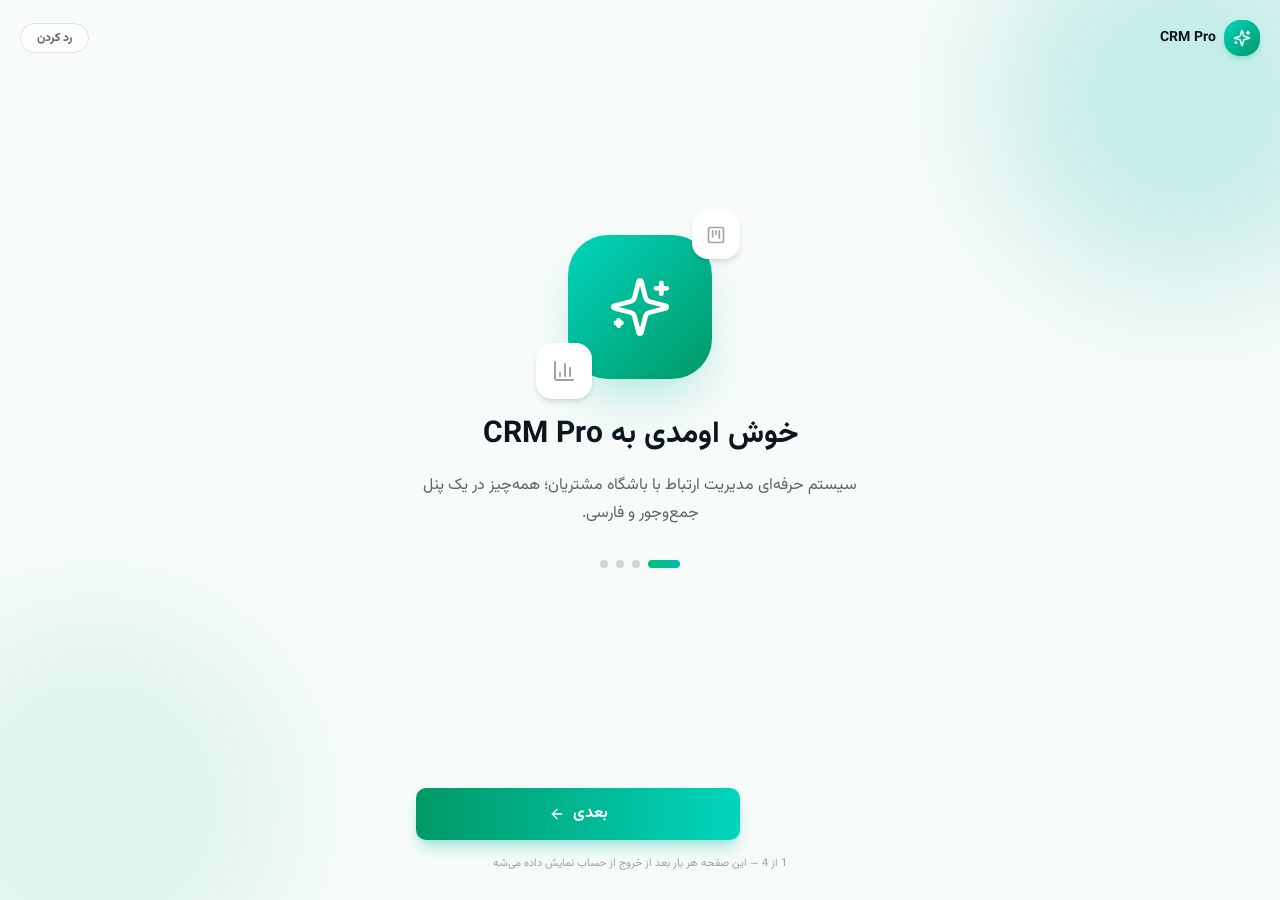
==== index.html @ 29151128 "deploy: static frontend 2026-10-26_13:10" ====
<!DOCTYPE html><!--wR6uSF3xUsx6UsyAIIIRB--><html lang="fa" dir="rtl" translate="no" class="notranslate"><head><meta charSet="utf-8"/><meta name="viewport" content="width=device-width, initial-scale=1"/><link rel="stylesheet" href="/_next/static/chunks/98c247537a5d5084.css" data-precedence="next"/><link rel="preload" as="script" fetchPriority="low" href="/_next/static/chunks/58c60a5fa6b544da.js"/><script src="/_next/static/chunks/771dedee3f5e1621.js" async=""></script><script src="/_next/static/chunks/21194d3fedcf5c66.js" async=""></script><script src="/_next/static/chunks/turbopack-ec014d33b39a6a80.js" async=""></script><script src="/_next/static/chunks/a7127900d1aaed12.js" async=""></script><script src="/_next/static/chunks/eda58614a5f4e342.js" async=""></script><script src="/_next/static/chunks/74f1b9da08b28ae5.js" async=""></script><script src="/_next/static/chunks/604f9841aef9fb18.js" async=""></script><title>CRM Pro | سامانه مدیریت ارتباط با مشتریان</title><meta name="description" content="سیستم CRM حرفه‌ای و فول‌آپشن برای مدیریت مشتریان، معاملات، وظایف و گزارش‌های فروش"/><meta name="google" content="notranslate"/><link rel="icon" href="/logo.svg"/><script src="/_next/static/chunks/664adc71bc2617c2.js" noModule=""></script></head><body class="antialiased bg-background text-foreground"><div hidden=""><!--$--><!--/$--></div><script>((a,b,c,d,e,f,g,h)=>{let i=document.documentElement,j=["light","dark"];function k(b){var c;(Array.isArray(a)?a:[a]).forEach(a=>{let c="class"===a,d=c&&f?e.map(a=>f[a]||a):e;c?(i.classList.remove(...d),i.classList.add(f&&f[b]?f[b]:b)):i.setAttribute(a,b)}),c=b,h&&j.includes(c)&&(i.style.colorScheme=c)}if(d)k(d);else try{let a=localStorage.getItem(b)||c,d=g&&"system"===a?window.matchMedia("(prefers-color-scheme: dark)").matches?"dark":"light":a;k(d)}catch(a){}})("class","theme","light",null,["light","dark"],null,false,true)</script><div class="flex min-h-screen flex-col items-center justify-center gap-4 bg-background"><div class="flex h-16 w-16 animate-pulse items-center justify-center rounded-2xl bg-gradient-to-br from-teal-400 to-emerald-600 shadow-xl shadow-teal-500/30"><svg xmlns="http://www.w3.org/2000/svg" width="24" height="24" viewBox="0 0 24 24" fill="none" stroke="currentColor" stroke-width="2" stroke-linecap="round" stroke-linejoin="round" class="lucide lucide-sparkles h-8 w-8 text-white" aria-hidden="true"><path d="M9.937 15.5A2 2 0 0 0 8.5 14.063l-6.135-1.582a.5.5 0 0 1 0-.962L8.5 9.936A2 2 0 0 0 9.937 8.5l1.582-6.135a.5.5 0 0 1 .963 0L14.063 8.5A2 2 0 0 0 15.5 9.937l6.135 1.581a.5.5 0 0 1 0 .964L15.5 14.063a2 2 0 0 0-1.437 1.437l-1.582 6.135a.5.5 0 0 1-.963 0z"></path><path d="M20 3v4"></path><path d="M22 5h-4"></path><path d="M4 17v2"></path><path d="M5 18H3"></path></svg></div><p class="text-sm text-muted-foreground">در حال بررسی نشست...</p></div><!--$--><!--/$--><div role="region" aria-label="Notifications (F8)" tabindex="-1" style="pointer-events:none"><ol tabindex="-1" class="fixed top-0 z-[100] flex max-h-screen w-full flex-col-reverse p-4 sm:bottom-0 sm:right-0 sm:top-auto sm:flex-col md:max-w-[420px]"></ol></div><script src="/_next/static/chunks/58c60a5fa6b544da.js" id="_R_" async=""></script><script>(self.__next_f=self.__next_f||[]).push([0])</script><script>self.__next_f.push([1,"1:\"$Sreact.fragment\"\n2:I[20571,[\"/_next/static/chunks/a7127900d1aaed12.js\",\"/_next/static/chunks/eda58614a5f4e342.js\"],\"ThemeProvider\"]\n3:I[39756,[\"/_next/static/chunks/74f1b9da08b28ae5.js\"],\"default\"]\n4:I[37457,[\"/_next/static/chunks/74f1b9da08b28ae5.js\"],\"default\"]\n5:I[77855,[\"/_next/static/chunks/a7127900d1aaed12.js\",\"/_next/static/chunks/eda58614a5f4e342.js\"],\"Toaster\"]\n6:I[47257,[\"/_next/static/chunks/74f1b9da08b28ae5.js\"],\"ClientPageRoot\"]\n7:I[52683,[\"/_next/static/chunks/a7127900d1aaed12.js\",\"/_next/static/chunks/eda58614a5f4e342.js\",\"/_next/static/chunks/604f9841aef9fb18.js\"],\"default\"]\na:I[97367,[\"/_next/static/chunks/74f1b9da08b28ae5.js\"],\"OutletBoundary\"]\nb:\"$Sreact.suspense\"\nd:I[97367,[\"/_next/static/chunks/74f1b9da08b28ae5.js\"],\"ViewportBoundary\"]\nf:I[97367,[\"/_next/static/chunks/74f1b9da08b28ae5.js\"],\"MetadataBoundary\"]\n11:I[68027,[\"/_next/static/chunks/74f1b9da08b28ae5.js\"],\"default\"]\n:HL[\"/_next/static/chunks/98c247537a5d5084.css\",\"style\"]\n"])</script><script>self.__next_f.push([1,"0:{\"P\":null,\"b\":\"wR6uSF3xUsx6UsyAIIIRB\",\"c\":[\"\",\"\"],\"q\":\"\",\"i\":false,\"f\":[[[\"\",{\"children\":[\"__PAGE__\",{}]},\"$undefined\",\"$undefined\",true],[[\"$\",\"$1\",\"c\",{\"children\":[[[\"$\",\"link\",\"0\",{\"rel\":\"stylesheet\",\"href\":\"/_next/static/chunks/98c247537a5d5084.css\",\"precedence\":\"next\",\"crossOrigin\":\"$undefined\",\"nonce\":\"$undefined\"}],[\"$\",\"script\",\"script-0\",{\"src\":\"/_next/static/chunks/a7127900d1aaed12.js\",\"async\":true,\"nonce\":\"$undefined\"}],[\"$\",\"script\",\"script-1\",{\"src\":\"/_next/static/chunks/eda58614a5f4e342.js\",\"async\":true,\"nonce\":\"$undefined\"}]],[\"$\",\"html\",null,{\"lang\":\"fa\",\"dir\":\"rtl\",\"translate\":\"no\",\"className\":\"notranslate\",\"suppressHydrationWarning\":true,\"children\":[\"$\",\"body\",null,{\"className\":\"antialiased bg-background text-foreground\",\"children\":[\"$\",\"$L2\",null,{\"children\":[[\"$\",\"$L3\",null,{\"parallelRouterKey\":\"children\",\"error\":\"$undefined\",\"errorStyles\":\"$undefined\",\"errorScripts\":\"$undefined\",\"template\":[\"$\",\"$L4\",null,{}],\"templateStyles\":\"$undefined\",\"templateScripts\":\"$undefined\",\"notFound\":[[[\"$\",\"title\",null,{\"children\":\"404: This page could not be found.\"}],[\"$\",\"div\",null,{\"style\":{\"fontFamily\":\"system-ui,\\\"Segoe UI\\\",Roboto,Helvetica,Arial,sans-serif,\\\"Apple Color Emoji\\\",\\\"Segoe UI Emoji\\\"\",\"height\":\"100vh\",\"textAlign\":\"center\",\"display\":\"flex\",\"flexDirection\":\"column\",\"alignItems\":\"center\",\"justifyContent\":\"center\"},\"children\":[\"$\",\"div\",null,{\"children\":[[\"$\",\"style\",null,{\"dangerouslySetInnerHTML\":{\"__html\":\"body{color:#000;background:#fff;margin:0}.next-error-h1{border-right:1px solid rgba(0,0,0,.3)}@media (prefers-color-scheme:dark){body{color:#fff;background:#000}.next-error-h1{border-right:1px solid rgba(255,255,255,.3)}}\"}}],[\"$\",\"h1\",null,{\"className\":\"next-error-h1\",\"style\":{\"display\":\"inline-block\",\"margin\":\"0 20px 0 0\",\"padding\":\"0 23px 0 0\",\"fontSize\":24,\"fontWeight\":500,\"verticalAlign\":\"top\",\"lineHeight\":\"49px\"},\"children\":404}],[\"$\",\"div\",null,{\"style\":{\"display\":\"inline-block\"},\"children\":[\"$\",\"h2\",null,{\"style\":{\"fontSize\":14,\"fontWeight\":400,\"lineHeight\":\"49px\",\"margin\":0},\"children\":\"This page could not be found.\"}]}]]}]}]],[]],\"forbidden\":\"$undefined\",\"unauthorized\":\"$undefined\"}],[\"$\",\"$L5\",null,{}]]}]}]}]]}],{\"children\":[[\"$\",\"$1\",\"c\",{\"children\":[[\"$\",\"$L6\",null,{\"Component\":\"$7\",\"serverProvidedParams\":{\"searchParams\":{},\"params\":{},\"promises\":[\"$@8\",\"$@9\"]}}],[[\"$\",\"script\",\"script-0\",{\"src\":\"/_next/static/chunks/604f9841aef9fb18.js\",\"async\":true,\"nonce\":\"$undefined\"}]],[\"$\",\"$La\",null,{\"children\":[\"$\",\"$b\",null,{\"name\":\"Next.MetadataOutlet\",\"children\":\"$@c\"}]}]]}],{},null,false,false]},null,false,false],[\"$\",\"$1\",\"h\",{\"children\":[null,[\"$\",\"$Ld\",null,{\"children\":\"$Le\"}],[\"$\",\"div\",null,{\"hidden\":true,\"children\":[\"$\",\"$Lf\",null,{\"children\":[\"$\",\"$b\",null,{\"name\":\"Next.Metadata\",\"children\":\"$L10\"}]}]}],null]}],false]],\"m\":\"$undefined\",\"G\":[\"$11\",[]],\"S\":true}\n"])</script><script>self.__next_f.push([1,"8:{}\n9:\"$0:f:0:1:1:children:0:props:children:0:props:serverProvidedParams:params\"\n"])</script><script>self.__next_f.push([1,"e:[[\"$\",\"meta\",\"0\",{\"charSet\":\"utf-8\"}],[\"$\",\"meta\",\"1\",{\"name\":\"viewport\",\"content\":\"width=device-width, initial-scale=1\"}]]\n"])</script><script>self.__next_f.push([1,"12:I[27201,[\"/_next/static/chunks/74f1b9da08b28ae5.js\"],\"IconMark\"]\nc:null\n10:[[\"$\",\"title\",\"0\",{\"children\":\"CRM Pro | سامانه مدیریت ارتباط با مشتریان\"}],[\"$\",\"meta\",\"1\",{\"name\":\"description\",\"content\":\"سیستم CRM حرفه‌ای و فول‌آپشن برای مدیریت مشتریان، معاملات، وظایف و گزارش‌های فروش\"}],[\"$\",\"meta\",\"2\",{\"name\":\"google\",\"content\":\"notranslate\"}],[\"$\",\"link\",\"3\",{\"rel\":\"icon\",\"href\":\"/logo.svg\"}],[\"$\",\"$L12\",\"4\",{}]]\n"])</script></body></html>
---- _next/static/chunks/98c247537a5d5084.css ----
@layer properties{@supports (((-webkit-hyphens:none)) and (not (margin-trim:inline))) or ((-moz-orient:inline) and (not (color:rgb(from red r g b)))){*,:before,:after,::backdrop{--tw-translate-x:0;--tw-translate-y:0;--tw-translate-z:0;--tw-scale-x:1;--tw-scale-y:1;--tw-scale-z:1;--tw-rotate-x:initial;--tw-rotate-y:initial;--tw-rotate-z:initial;--tw-skew-x:initial;--tw-skew-y:initial;--tw-space-y-reverse:0;--tw-space-x-reverse:0;--tw-border-style:solid;--tw-gradient-position:initial;--tw-gradient-from:#0000;--tw-gradient-via:#0000;--tw-gradient-to:#0000;--tw-gradient-stops:initial;--tw-gradient-via-stops:initial;--tw-gradient-from-position:0%;--tw-gradient-via-position:50%;--tw-gradient-to-position:100%;--tw-leading:initial;--tw-font-weight:initial;--tw-tracking:initial;--tw-ordinal:initial;--tw-slashed-zero:initial;--tw-numeric-figure:initial;--tw-numeric-spacing:initial;--tw-numeric-fraction:initial;--tw-shadow:0 0 #0000;--tw-shadow-color:initial;--tw-shadow-alpha:100%;--tw-inset-shadow:0 0 #0000;--tw-inset-shadow-color:initial;--tw-inset-shadow-alpha:100%;--tw-ring-color:initial;--tw-ring-shadow:0 0 #0000;--tw-inset-ring-color:initial;--tw-inset-ring-shadow:0 0 #0000;--tw-ring-inset:initial;--tw-ring-offset-width:0px;--tw-ring-offset-color:#fff;--tw-ring-offset-shadow:0 0 #0000;--tw-outline-style:solid;--tw-blur:initial;--tw-brightness:initial;--tw-contrast:initial;--tw-grayscale:initial;--tw-hue-rotate:initial;--tw-invert:initial;--tw-opacity:initial;--tw-saturate:initial;--tw-sepia:initial;--tw-drop-shadow:initial;--tw-drop-shadow-color:initial;--tw-drop-shadow-alpha:100%;--tw-drop-shadow-size:initial;--tw-backdrop-blur:initial;--tw-backdrop-brightness:initial;--tw-backdrop-contrast:initial;--tw-backdrop-grayscale:initial;--tw-backdrop-hue-rotate:initial;--tw-backdrop-invert:initial;--tw-backdrop-opacity:initial;--tw-backdrop-saturate:initial;--tw-backdrop-sepia:initial;--tw-duration:initial;--tw-ease:initial;--tw-content:"";--tw-animation-delay:0s;--tw-animation-direction:normal;--tw-animation-duration:initial;--tw-animation-fill-mode:none;--tw-animation-iteration-count:1;--tw-enter-blur:0;--tw-enter-opacity:1;--tw-enter-rotate:0;--tw-enter-scale:1;--tw-enter-translate-x:0;--tw-enter-translate-y:0;--tw-exit-blur:0;--tw-exit-opacity:1;--tw-exit-rotate:0;--tw-exit-scale:1;--tw-exit-translate-x:0;--tw-exit-translate-y:0}}}@layer theme{:root,:host{--color-red-50:#fef2f2;--color-red-100:#ffe2e2;--color-red-300:#ffa3a3;--color-red-400:#ff6568;--color-red-600:#e40014;--color-red-800:#9f0712;--color-orange-600:#f05100;--color-amber-50:#fffbeb;--color-amber-100:#fef3c6;--color-amber-200:#fee685;--color-amber-300:#ffd236;--color-amber-400:#fcbb00;--color-amber-500:#f99c00;--color-amber-600:#dd7400;--color-amber-700:#b75000;--color-lime-600:#62a400;--color-green-100:#dcfce7;--color-green-600:#00a544;--color-green-800:#016630;--color-emerald-100:#d0fae5;--color-emerald-200:#a4f4cf;--color-emerald-300:#5ee9b5;--color-emerald-400:#00d294;--color-emerald-500:#00bb7f;--color-emerald-600:#009767;--color-emerald-700:#007956;--color-teal-50:#f0fdfa;--color-teal-100:#cbfbf1;--color-teal-200:#96f7e4;--color-teal-300:#46ecd5;--color-teal-400:#00d3bd;--color-teal-500:#00baa7;--color-teal-600:#009588;--color-teal-700:#00776e;--color-cyan-300:#53eafd;--color-cyan-400:#00d2ef;--color-cyan-500:#00b7d7;--color-cyan-600:#0092b5;--color-cyan-700:#007492;--color-sky-50:#f0f9ff;--color-sky-300:#77d4ff;--color-sky-400:#00bcfe;--color-sky-500:#00a5ef;--color-sky-600:#0084cc;--color-sky-700:#0069a4;--color-blue-500:#3080ff;--color-blue-600:#155dfc;--color-indigo-600:#4f39f6;--color-violet-50:#f5f3ff;--color-violet-100:#ede9fe;--color-violet-200:#ddd6ff;--color-violet-300:#c4b4ff;--color-violet-400:#a685ff;--color-violet-500:#8d54ff;--color-violet-600:#7f22fe;--color-violet-700:#7008e7;--color-purple-600:#9810fa;--color-fuchsia-500:#e12afb;--color-fuchsia-600:#c600db;--color-pink-300:#fda5d5;--color-pink-400:#fb64b6;--color-pink-500:#f6339a;--color-pink-600:#e30076;--color-pink-700:#c4005c;--color-rose-50:#fff1f2;--color-rose-100:#ffe4e6;--color-rose-200:#ffccd3;--color-rose-300:#ffa2ae;--color-rose-400:#ff667f;--color-rose-500:#ff2357;--color-rose-600:#e70044;--color-rose-700:#c20039;--color-slate-100:#f1f5f9;--color-slate-200:#e2e8f0;--color-slate-300:#cad5e2;--color-slate-400:#90a1b9;--color-slate-500:#62748e;--color-slate-600:#45556c;--color-slate-700:#314158;--color-gray-500:#6a7282;--color-gray-700:#364153;--color-gray-900:#101828;--color-black:#000;--color-white:#fff;--spacing:.25rem;--container-sm:24rem;--container-md:28rem;--container-lg:32rem;--container-xl:36rem;--container-2xl:42rem;--container-7xl:80rem;--text-xs:.75rem;--text-xs--line-height:calc(1/.75);--text-sm:.875rem;--text-sm--line-height:calc(1.25/.875);--text-base:1rem;--text-base--line-height:calc(1.5/1);--text-lg:1.125rem;--text-lg--line-height:calc(1.75/1.125);--text-xl:1.25rem;--text-xl--line-height:calc(1.75/1.25);--text-2xl:1.5rem;--text-2xl--line-height:calc(2/1.5);--text-3xl:1.875rem;--text-3xl--line-height:calc(2.25/1.875);--font-weight-normal:400;--font-weight-medium:500;--font-weight-semibold:600;--font-weight-bold:700;--font-weight-black:900;--tracking-tight:-.025em;--tracking-widest:.1em;--leading-tight:1.25;--leading-snug:1.375;--leading-relaxed:1.625;--radius-xs:.125rem;--radius-lg:var(--radius);--radius-2xl:1rem;--radius-3xl:1.5rem;--ease-in-out:cubic-bezier(.4,0,.2,1);--animate-spin:spin 1s linear infinite;--animate-ping:ping 1s cubic-bezier(0,0,.2,1)infinite;--animate-pulse:pulse 2s cubic-bezier(.4,0,.6,1)infinite;--blur-lg:16px;--blur-xl:24px;--blur-3xl:64px;--aspect-video:16/9;--default-transition-duration:.15s;--default-transition-timing-function:cubic-bezier(.4,0,.2,1);--default-font-family:"Vazirmatn",ui-sans-serif,system-ui,sans-serif;--default-mono-font-family:ui-monospace,monospace;--color-border:var(--border)}@supports (color:lab(0% 0 0)){:root,:host{--color-red-50:lab(96.5005% 4.18508 1.52328);--color-red-100:lab(92.243% 10.2865 3.83865);--color-red-300:lab(76.5514% 36.422 15.5335);--color-red-400:lab(63.7053% 60.745 31.3109);--color-red-600:lab(48.4493% 77.4328 61.5452);--color-red-800:lab(33.7174% 55.8993 41.0293);--color-orange-600:lab(57.1026% 64.2584 89.8886);--color-amber-50:lab(98.6252% -.635922 8.42309);--color-amber-100:lab(95.916% -1.21653 23.111);--color-amber-200:lab(91.7203% -.505269 49.9084);--color-amber-300:lab(86.4156% 6.13147 78.3961);--color-amber-400:lab(80.1641% 16.6016 99.2089);--color-amber-500:lab(72.7183% 31.8672 97.9407);--color-amber-600:lab(60.3514% 40.5624 87.1228);--color-amber-700:lab(47.2709% 42.9082 69.2966);--color-lime-600:lab(61.1055% -41.0235 73.1483);--color-green-100:lab(96.1861% -13.8464 6.52365);--color-green-600:lab(59.0978% -58.6621 41.2579);--color-green-800:lab(37.4616% -36.7971 22.9692);--color-emerald-100:lab(94.9004% -17.0769 5.63836);--color-emerald-200:lab(90.2247% -31.039 9.47084);--color-emerald-300:lab(83.9203% -48.7124 13.8849);--color-emerald-400:lab(75.0771% -60.7313 19.4147);--color-emerald-500:lab(66.9756% -58.27 19.5419);--color-emerald-600:lab(55.0481% -49.9246 15.93);--color-emerald-700:lab(44.4871% -41.0396 11.0361);--color-teal-50:lab(98.3189% -4.74921 -.111711);--color-teal-100:lab(95.1845% -17.4212 -.425422);--color-teal-200:lab(90.7612% -33.1343 -.542295);--color-teal-300:lab(84.8977% -48.1516 -1.3321);--color-teal-400:lab(76.0109% -53.3483 -2.27906);--color-teal-500:lab(67.3859% -49.0983 -2.63511);--color-teal-600:lab(55.0223% -41.0774 -3.90277);--color-teal-700:lab(44.4134% -33.1436 -4.22149);--color-cyan-300:lab(85.3886% -36.7636 -21.5716);--color-cyan-400:lab(76.6045% -40.9406 -29.6231);--color-cyan-500:lab(67.805% -35.3952 -30.2018);--color-cyan-600:lab(55.1767% -26.7496 -30.5139);--color-cyan-700:lab(44.7267% -21.5987 -26.118);--color-sky-50:lab(97.3623% -2.33802 -4.13098);--color-sky-300:lab(80.3307% -20.2945 -31.385);--color-sky-400:lab(70.687% -23.6078 -45.9483);--color-sky-500:lab(63.3038% -18.433 -51.0407);--color-sky-600:lab(51.7754% -11.4712 -49.8349);--color-sky-700:lab(41.6013% -9.10804 -42.5647);--color-blue-500:lab(54.1736% 13.3369 -74.6839);--color-blue-600:lab(44.0605% 29.0279 -86.0352);--color-indigo-600:lab(38.4009% 52.6132 -92.3857);--color-violet-50:lab(96.2416% 2.28849 -5.51657);--color-violet-100:lab(93.0838% 4.35197 -9.88284);--color-violet-200:lab(87.0888% 8.53688 -19.4189);--color-violet-300:lab(76.7419% 18.3911 -37.0706);--color-violet-400:lab(62.8239% 34.9159 -60.0512);--color-violet-500:lab(49.9355% 55.1776 -81.8963);--color-violet-600:lab(41.088% 68.9966 -91.995);--color-violet-700:lab(35.2783% 67.9912 -88.793);--color-purple-600:lab(43.0295% 75.21 -86.5669);--color-fuchsia-500:lab(56.4256% 83.132 -64.639);--color-fuchsia-600:lab(47.5131% 83.4271 -63.0363);--color-pink-300:lab(77.8308% 38.525 -10.5394);--color-pink-400:lab(64.5597% 64.3615 -12.7988);--color-pink-500:lab(56.9303% 76.8162 -8.07021);--color-pink-600:lab(49.5493% 79.8381 2.31768);--color-pink-700:lab(42.1737% 71.8009 7.42233);--color-rose-50:lab(96.2369% 4.94155 1.28011);--color-rose-100:lab(92.8221% 9.86832 2.60075);--color-rose-200:lab(86.806% 19.1909 4.07754);--color-rose-300:lab(76.6339% 38.3549 9.68835);--color-rose-400:lab(64.4125% 63.0291 19.2068);--color-rose-500:lab(56.101% 79.4328 31.4532);--color-rose-600:lab(49.1882% 81.577 36.0311);--color-rose-700:lab(41.1651% 71.6251 30.3087);--color-slate-100:lab(96.286% -.852436 -2.46847);--color-slate-200:lab(91.7353% -.998765 -4.76968);--color-slate-300:lab(84.7652% -1.94535 -7.93337);--color-slate-400:lab(65.5349% -2.25151 -14.5072);--color-slate-500:lab(48.0876% -2.03595 -16.5814);--color-slate-600:lab(35.5623% -1.74978 -15.4316);--color-slate-700:lab(26.9569% -1.47016 -15.6993);--color-gray-500:lab(47.7841% -.393182 -10.0268);--color-gray-700:lab(27.1134% -.956401 -12.3224);--color-gray-900:lab(8.11897% .811279 -12.254)}}}@layer base{*,:after,:before,::backdrop{box-sizing:border-box;border:0 solid;margin:0;padding:0}::file-selector-button{box-sizing:border-box;border:0 solid;margin:0;padding:0}html,:host{-webkit-text-size-adjust:100%;tab-size:4;line-height:1.5;font-family:var(--default-font-family,ui-sans-serif,system-ui,sans-serif,"Apple Color Emoji","Segoe UI Emoji","Segoe UI Symbol","Noto Color Emoji");font-feature-settings:var(--default-font-feature-settings,normal);font-variation-settings:var(--default-font-variation-settings,normal);-webkit-tap-highlight-color:transparent}hr{height:0;color:inherit;border-top-width:1px}abbr:where([title]){-webkit-text-decoration:underline dotted;text-decoration:underline dotted}h1,h2,h3,h4,h5,h6{font-size:inherit;font-weight:inherit}a{color:inherit;-webkit-text-decoration:inherit;-webkit-text-decoration:inherit;-webkit-text-decoration:inherit;-webkit-text-decoration:inherit;text-decoration:inherit}b,strong{font-weight:bolder}code,kbd,samp,pre{font-family:var(--default-mono-font-family,ui-monospace,SFMono-Regular,Menlo,Monaco,Consolas,"Liberation Mono","Courier New",monospace);font-feature-settings:var(--default-mono-font-feature-settings,normal);font-variation-settings:var(--default-mono-font-variation-settings,normal);font-size:1em}small{font-size:80%}sub,sup{vertical-align:baseline;font-size:75%;line-height:0;position:relative}sub{bottom:-.25em}sup{top:-.5em}table{text-indent:0;border-color:inherit;border-collapse:collapse}:-moz-focusring{outline:auto}progress{vertical-align:baseline}summary{display:list-item}ol,ul,menu{list-style:none}img,svg,video,canvas,audio,iframe,embed,object{vertical-align:middle;display:block}img,video{max-width:100%;height:auto}button,input,select,optgroup,textarea{font:inherit;font-feature-settings:inherit;font-variation-settings:inherit;letter-spacing:inherit;color:inherit;opacity:1;background-color:#0000;border-radius:0}::file-selector-button{font:inherit;font-feature-settings:inherit;font-variation-settings:inherit;letter-spacing:inherit;color:inherit;opacity:1;background-color:#0000;border-radius:0}:where(select:is([multiple],[size])) optgroup{font-weight:bolder}:where(select:is([multiple],[size])) optgroup option{padding-inline-start:20px}::file-selector-button{margin-inline-end:4px}::placeholder{opacity:1}@supports (not ((-webkit-appearance:-apple-pay-button))) or (contain-intrinsic-size:1px){::placeholder{color:currentColor}@supports (color:color-mix(in lab, red, red)){::placeholder{color:color-mix(in oklab,currentcolor 50%,transparent)}}}textarea{resize:vertical}::-webkit-search-decoration{-webkit-appearance:none}::-webkit-date-and-time-value{min-height:1lh;text-align:inherit}::-webkit-datetime-edit{display:inline-flex}::-webkit-datetime-edit-fields-wrapper{padding:0}::-webkit-datetime-edit{padding-block:0}::-webkit-datetime-edit-year-field{padding-block:0}::-webkit-datetime-edit-month-field{padding-block:0}::-webkit-datetime-edit-day-field{padding-block:0}::-webkit-datetime-edit-hour-field{padding-block:0}::-webkit-datetime-edit-minute-field{padding-block:0}::-webkit-datetime-edit-second-field{padding-block:0}::-webkit-datetime-edit-millisecond-field{padding-block:0}::-webkit-datetime-edit-meridiem-field{padding-block:0}::-webkit-calendar-picker-indicator{line-height:1}:-moz-ui-invalid{box-shadow:none}button,input:where([type=button],[type=reset],[type=submit]){appearance:button}::file-selector-button{appearance:button}::-webkit-inner-spin-button{height:auto}::-webkit-outer-spin-button{height:auto}[hidden]:where(:not([hidden=until-found])){display:none!important}*{border-color:var(--border);outline-color:var(--ring)}@supports (color:color-mix(in lab, red, red)){*{outline-color:color-mix(in oklab,var(--ring)50%,transparent)}}html{direction:rtl}body{background-color:var(--background);color:var(--foreground);letter-spacing:0;font-family:Vazirmatn,ui-sans-serif,system-ui,sans-serif}}@layer components;@layer utilities{.\@container\/card-header{container:card-header/inline-size}.pointer-events-auto{pointer-events:auto}.pointer-events-none{pointer-events:none}.invisible{visibility:hidden}.visible{visibility:visible}.sr-only{clip-path:inset(50%);white-space:nowrap;border-width:0;width:1px;height:1px;margin:-1px;padding:0;position:absolute;overflow:hidden}.absolute{position:absolute}.fixed{position:fixed}.relative{position:relative}.static{position:static}.sticky{position:sticky}.inset-0{inset:calc(var(--spacing)*0)}.inset-x-0{inset-inline:calc(var(--spacing)*0)}.inset-x-2{inset-inline:calc(var(--spacing)*2)}.inset-y-0{inset-block:calc(var(--spacing)*0)}.-top-0\.5{top:calc(var(--spacing)*-.5)}.-top-6{top:calc(var(--spacing)*-6)}.-top-12{top:calc(var(--spacing)*-12)}.-top-24{top:calc(var(--spacing)*-24)}.-top-px{top:-1px}.top-0{top:calc(var(--spacing)*0)}.top-1{top:calc(var(--spacing)*1)}.top-1\.5{top:calc(var(--spacing)*1.5)}.top-1\/2{top:50%}.top-1\/3{top:33.3333%}.top-1\/4{top:25%}.top-3\.5{top:calc(var(--spacing)*3.5)}.top-4{top:calc(var(--spacing)*4)}.top-\[1px\]{top:1px}.top-\[50\%\]{top:50%}.top-\[60\%\]{top:60%}.top-full{top:100%}.-right-7{right:calc(var(--spacing)*-7)}.-right-12{right:calc(var(--spacing)*-12)}.-right-24{right:calc(var(--spacing)*-24)}.-right-28{right:calc(var(--spacing)*-28)}.right-0{right:calc(var(--spacing)*0)}.right-1{right:calc(var(--spacing)*1)}.right-2{right:calc(var(--spacing)*2)}.right-3{right:calc(var(--spacing)*3)}.right-4{right:calc(var(--spacing)*4)}.-bottom-5{bottom:calc(var(--spacing)*-5)}.-bottom-12{bottom:calc(var(--spacing)*-12)}.-bottom-24{bottom:calc(var(--spacing)*-24)}.-bottom-32{bottom:calc(var(--spacing)*-32)}.bottom-0{bottom:calc(var(--spacing)*0)}.bottom-1{bottom:calc(var(--spacing)*1)}.-left-0\.5{left:calc(var(--spacing)*-.5)}.-left-8{left:calc(var(--spacing)*-8)}.-left-12{left:calc(var(--spacing)*-12)}.-left-24{left:calc(var(--spacing)*-24)}.left-0{left:calc(var(--spacing)*0)}.left-1\/2{left:50%}.left-1\/3{left:33.3333%}.left-1\/4{left:25%}.left-2{left:calc(var(--spacing)*2)}.left-3{left:calc(var(--spacing)*3)}.left-4{left:calc(var(--spacing)*4)}.left-\[50\%\]{left:50%}.isolate{isolation:isolate}.-z-10{z-index:calc(10*-1)}.z-10{z-index:10}.z-20{z-index:20}.z-30{z-index:30}.z-40{z-index:40}.z-50{z-index:50}.z-\[1\]{z-index:1}.z-\[100\]{z-index:100}.col-start-2{grid-column-start:2}.row-span-2{grid-row:span 2/span 2}.row-start-1{grid-row-start:1}.container{width:100%}@media (min-width:40rem){.container{max-width:40rem}}@media (min-width:48rem){.container{max-width:48rem}}@media (min-width:64rem){.container{max-width:64rem}}@media (min-width:80rem){.container{max-width:80rem}}@media (min-width:96rem){.container{max-width:96rem}}.-mx-1{margin-inline:calc(var(--spacing)*-1)}.mx-2{margin-inline:calc(var(--spacing)*2)}.mx-3{margin-inline:calc(var(--spacing)*3)}.mx-3\.5{margin-inline:calc(var(--spacing)*3.5)}.mx-5{margin-inline:calc(var(--spacing)*5)}.mx-auto{margin-inline:auto}.my-0\.5{margin-block:calc(var(--spacing)*.5)}.my-1{margin-block:calc(var(--spacing)*1)}.my-4{margin-block:calc(var(--spacing)*4)}.my-5{margin-block:calc(var(--spacing)*5)}.ms-2{margin-inline-start:calc(var(--spacing)*2)}.-mt-4{margin-top:calc(var(--spacing)*-4)}.mt-0\.5{margin-top:calc(var(--spacing)*.5)}.mt-1{margin-top:calc(var(--spacing)*1)}.mt-1\.5{margin-top:calc(var(--spacing)*1.5)}.mt-2{margin-top:calc(var(--spacing)*2)}.mt-2\.5{margin-top:calc(var(--spacing)*2.5)}.mt-3{margin-top:calc(var(--spacing)*3)}.mt-4{margin-top:calc(var(--spacing)*4)}.mt-5{margin-top:calc(var(--spacing)*5)}.mt-6{margin-top:calc(var(--spacing)*6)}.mt-7{margin-top:calc(var(--spacing)*7)}.mt-8{margin-top:calc(var(--spacing)*8)}.mt-auto{margin-top:auto}.mr-auto{margin-right:auto}.mb-1{margin-bottom:calc(var(--spacing)*1)}.mb-1\.5{margin-bottom:calc(var(--spacing)*1.5)}.mb-3{margin-bottom:calc(var(--spacing)*3)}.mb-4{margin-bottom:calc(var(--spacing)*4)}.mb-8{margin-bottom:calc(var(--spacing)*8)}.-ml-4{margin-left:calc(var(--spacing)*-4)}.ml-1{margin-left:calc(var(--spacing)*1)}.ml-auto{margin-left:auto}.line-clamp-1{-webkit-line-clamp:1;-webkit-box-orient:vertical;display:-webkit-box;overflow:hidden}.line-clamp-2{-webkit-line-clamp:2;-webkit-box-orient:vertical;display:-webkit-box;overflow:hidden}.line-clamp-6{-webkit-line-clamp:6;-webkit-box-orient:vertical;display:-webkit-box;overflow:hidden}.block{display:block}.contents{display:contents}.flex{display:flex}.grid{display:grid}.hidden{display:none}.inline-block{display:inline-block}.inline-flex{display:inline-flex}.table{display:table}.table-caption{display:table-caption}.table-cell{display:table-cell}.table-row{display:table-row}.field-sizing-content{field-sizing:content}.aspect-square{aspect-ratio:1}.aspect-video{aspect-ratio:var(--aspect-video)}.size-\(--cell-size\){width:var(--cell-size);height:var(--cell-size)}.size-2{width:calc(var(--spacing)*2);height:calc(var(--spacing)*2)}.size-2\.5{width:calc(var(--spacing)*2.5);height:calc(var(--spacing)*2.5)}.size-3{width:calc(var(--spacing)*3);height:calc(var(--spacing)*3)}.size-3\.5{width:calc(var(--spacing)*3.5);height:calc(var(--spacing)*3.5)}.size-4{width:calc(var(--spacing)*4);height:calc(var(--spacing)*4)}.size-7{width:calc(var(--spacing)*7);height:calc(var(--spacing)*7)}.size-8{width:calc(var(--spacing)*8);height:calc(var(--spacing)*8)}.size-9{width:calc(var(--spacing)*9);height:calc(var(--spacing)*9)}.size-auto{width:auto;height:auto}.size-full{width:100%;height:100%}.h-\(--cell-size\){height:var(--cell-size)}.h-0\.5{height:calc(var(--spacing)*.5)}.h-1\.5{height:calc(var(--spacing)*1.5)}.h-2{height:calc(var(--spacing)*2)}.h-2\.5{height:calc(var(--spacing)*2.5)}.h-3{height:calc(var(--spacing)*3)}.h-3\.5{height:calc(var(--spacing)*3.5)}.h-4{height:calc(var(--spacing)*4)}.h-4\.5{height:calc(var(--spacing)*4.5)}.h-5{height:calc(var(--spacing)*5)}.h-6{height:calc(var(--spacing)*6)}.h-7{height:calc(var(--spacing)*7)}.h-8{height:calc(var(--spacing)*8)}.h-9{height:calc(var(--spacing)*9)}.h-10{height:calc(var(--spacing)*10)}.h-11{height:calc(var(--spacing)*11)}.h-12{height:calc(var(--spacing)*12)}.h-13{height:calc(var(--spacing)*13)}.h-14{height:calc(var(--spacing)*14)}.h-16{height:calc(var(--spacing)*16)}.h-20{height:calc(var(--spacing)*20)}.h-36{height:calc(var(--spacing)*36)}.h-40{height:calc(var(--spacing)*40)}.h-44{height:calc(var(--spacing)*44)}.h-56{height:calc(var(--spacing)*56)}.h-64{height:calc(var(--spacing)*64)}.h-72{height:calc(var(--spacing)*72)}.h-80{height:calc(var(--spacing)*80)}.h-96{height:calc(var(--spacing)*96)}.h-\[1\.15rem\]{height:1.15rem}.h-\[18px\]{height:18px}.h-\[70vh\]{height:70vh}.h-\[calc\(100\%-1px\)\]{height:calc(100% - 1px)}.h-\[calc\(100vh-320px\)\]{height:calc(100vh - 320px)}.h-\[var\(--radix-navigation-menu-viewport-height\)\]{height:var(--radix-navigation-menu-viewport-height)}.h-\[var\(--radix-select-trigger-height\)\]{height:var(--radix-select-trigger-height)}.h-auto{height:auto}.h-full{height:100%}.h-px{height:1px}.h-svh{height:100svh}.max-h-\(--radix-context-menu-content-available-height\){max-height:var(--radix-context-menu-content-available-height)}.max-h-\(--radix-dropdown-menu-content-available-height\){max-height:var(--radix-dropdown-menu-content-available-height)}.max-h-\(--radix-select-content-available-height\){max-height:var(--radix-select-content-available-height)}.max-h-80{max-height:calc(var(--spacing)*80)}.max-h-\[90vh\]{max-height:90vh}.max-h-\[300px\]{max-height:300px}.max-h-screen{max-height:100vh}.min-h-0{min-height:calc(var(--spacing)*0)}.min-h-4{min-height:calc(var(--spacing)*4)}.min-h-16{min-height:calc(var(--spacing)*16)}.min-h-24{min-height:calc(var(--spacing)*24)}.min-h-40{min-height:calc(var(--spacing)*40)}.min-h-screen{min-height:100vh}.min-h-svh{min-height:100svh}.w-\(--cell-size\){width:var(--cell-size)}.w-\(--sidebar-width\){width:var(--sidebar-width)}.w-0{width:calc(var(--spacing)*0)}.w-1{width:calc(var(--spacing)*1)}.w-1\.5{width:calc(var(--spacing)*1.5)}.w-2{width:calc(var(--spacing)*2)}.w-2\.5{width:calc(var(--spacing)*2.5)}.w-2\/3{width:66.6667%}.w-3{width:calc(var(--spacing)*3)}.w-3\.5{width:calc(var(--spacing)*3.5)}.w-3\/4{width:75%}.w-4{width:calc(var(--spacing)*4)}.w-4\.5{width:calc(var(--spacing)*4.5)}.w-5{width:calc(var(--spacing)*5)}.w-6{width:calc(var(--spacing)*6)}.w-7{width:calc(var(--spacing)*7)}.w-8{width:calc(var(--spacing)*8)}.w-9{width:calc(var(--spacing)*9)}.w-10{width:calc(var(--spacing)*10)}.w-11{width:calc(var(--spacing)*11)}.w-12{width:calc(var(--spacing)*12)}.w-14{width:calc(var(--spacing)*14)}.w-16{width:calc(var(--spacing)*16)}.w-20{width:calc(var(--spacing)*20)}.w-24{width:calc(var(--spacing)*24)}.w-28{width:calc(var(--spacing)*28)}.w-32{width:calc(var(--spacing)*32)}.w-36{width:calc(var(--spacing)*36)}.w-40{width:calc(var(--spacing)*40)}.w-44{width:calc(var(--spacing)*44)}.w-64{width:calc(var(--spacing)*64)}.w-72{width:calc(var(--spacing)*72)}.w-80{width:calc(var(--spacing)*80)}.w-96{width:calc(var(--spacing)*96)}.w-\[18px\]{width:18px}.w-\[100px\]{width:100px}.w-\[264px\]{width:264px}.w-\[280px\]{width:280px}.w-auto{width:auto}.w-fit{width:fit-content}.w-full{width:100%}.w-max{width:max-content}.w-px{width:1px}.max-w-\(--skeleton-width\){max-width:var(--skeleton-width)}.max-w-2xl{max-width:var(--container-2xl)}.max-w-7xl{max-width:var(--container-7xl)}.max-w-\[75\%\]{max-width:75%}.max-w-\[calc\(100\%-2rem\)\]{max-width:calc(100% - 2rem)}.max-w-lg{max-width:var(--container-lg)}.max-w-max{max-width:max-content}.max-w-md{max-width:var(--container-md)}.max-w-sm{max-width:var(--container-sm)}.min-w-\(--cell-size\){min-width:var(--cell-size)}.min-w-0{min-width:calc(var(--spacing)*0)}.min-w-4{min-width:calc(var(--spacing)*4)}.min-w-5{min-width:calc(var(--spacing)*5)}.min-w-8{min-width:calc(var(--spacing)*8)}.min-w-9{min-width:calc(var(--spacing)*9)}.min-w-10{min-width:calc(var(--spacing)*10)}.min-w-44{min-width:calc(var(--spacing)*44)}.min-w-56{min-width:calc(var(--spacing)*56)}.min-w-\[8rem\]{min-width:8rem}.min-w-\[12rem\]{min-width:12rem}.min-w-\[var\(--radix-select-trigger-width\)\]{min-width:var(--radix-select-trigger-width)}.flex-1{flex:1}.shrink-0{flex-shrink:0}.grow{flex-grow:1}.grow-0{flex-grow:0}.basis-full{flex-basis:100%}.caption-bottom{caption-side:bottom}.border-collapse{border-collapse:collapse}.origin-\(--radix-context-menu-content-transform-origin\){transform-origin:var(--radix-context-menu-content-transform-origin)}.origin-\(--radix-dropdown-menu-content-transform-origin\){transform-origin:var(--radix-dropdown-menu-content-transform-origin)}.origin-\(--radix-hover-card-content-transform-origin\){transform-origin:var(--radix-hover-card-content-transform-origin)}.origin-\(--radix-menubar-content-transform-origin\){transform-origin:var(--radix-menubar-content-transform-origin)}.origin-\(--radix-popover-content-transform-origin\){transform-origin:var(--radix-popover-content-transform-origin)}.origin-\(--radix-select-content-transform-origin\){transform-origin:var(--radix-select-content-transform-origin)}.origin-\(--radix-tooltip-content-transform-origin\){transform-origin:var(--radix-tooltip-content-transform-origin)}.-translate-x-1\/2{--tw-translate-x:calc(calc(1/2*100%)*-1);translate:var(--tw-translate-x)var(--tw-translate-y)}.-translate-x-px{--tw-translate-x:-1px;translate:var(--tw-translate-x)var(--tw-translate-y)}.translate-x-\[-50\%\]{--tw-translate-x:-50%;translate:var(--tw-translate-x)var(--tw-translate-y)}.translate-x-px{--tw-translate-x:1px;translate:var(--tw-translate-x)var(--tw-translate-y)}.-translate-y-1\/2{--tw-translate-y:calc(calc(1/2*100%)*-1);translate:var(--tw-translate-x)var(--tw-translate-y)}.translate-y-0\.5{--tw-translate-y:calc(var(--spacing)*.5);translate:var(--tw-translate-x)var(--tw-translate-y)}.translate-y-\[-50\%\]{--tw-translate-y:-50%;translate:var(--tw-translate-x)var(--tw-translate-y)}.translate-y-\[calc\(-50\%_-_2px\)\]{--tw-translate-y:calc(-50% - 2px);translate:var(--tw-translate-x)var(--tw-translate-y)}.scale-110{--tw-scale-x:110%;--tw-scale-y:110%;--tw-scale-z:110%;scale:var(--tw-scale-x)var(--tw-scale-y)}.scale-125{--tw-scale-x:125%;--tw-scale-y:125%;--tw-scale-z:125%;scale:var(--tw-scale-x)var(--tw-scale-y)}.rotate-2{rotate:2deg}.rotate-45{rotate:45deg}.rotate-90{rotate:90deg}.rotate-180{rotate:180deg}.transform{transform:var(--tw-rotate-x,)var(--tw-rotate-y,)var(--tw-rotate-z,)var(--tw-skew-x,)var(--tw-skew-y,)}.animate-caret-blink{animation:1.25s ease-out infinite caret-blink}.animate-in{animation:enter var(--tw-animation-duration,var(--tw-duration,.15s))var(--tw-ease,ease)var(--tw-animation-delay,0s)var(--tw-animation-iteration-count,1)var(--tw-animation-direction,normal)var(--tw-animation-fill-mode,none)}.animate-ping{animation:var(--animate-ping)}.animate-pulse{animation:var(--animate-pulse)}.animate-spin{animation:var(--animate-spin)}.cursor-default{cursor:default}.cursor-grab{cursor:grab}.cursor-pointer{cursor:pointer}.touch-none{touch-action:none}.resize-none{resize:none}.scroll-my-1{scroll-margin-block:calc(var(--spacing)*1)}.scroll-py-1{scroll-padding-block:calc(var(--spacing)*1)}.list-none{list-style-type:none}.auto-rows-min{grid-auto-rows:min-content}.grid-cols-2{grid-template-columns:repeat(2,minmax(0,1fr))}.grid-cols-3{grid-template-columns:repeat(3,minmax(0,1fr))}.grid-cols-4{grid-template-columns:repeat(4,minmax(0,1fr))}.grid-cols-6{grid-template-columns:repeat(6,minmax(0,1fr))}.grid-cols-\[0_1fr\]{grid-template-columns:0 1fr}.grid-rows-\[auto_auto\]{grid-template-rows:auto auto}.flex-col{flex-direction:column}.flex-col-reverse{flex-direction:column-reverse}.flex-row{flex-direction:row}.flex-wrap{flex-wrap:wrap}.items-center{align-items:center}.items-end{align-items:flex-end}.items-start{align-items:flex-start}.items-stretch{align-items:stretch}.justify-between{justify-content:space-between}.justify-center{justify-content:center}.justify-end{justify-content:flex-end}.justify-start{justify-content:flex-start}.justify-items-start{justify-items:start}.gap-0\.5{gap:calc(var(--spacing)*.5)}.gap-1{gap:calc(var(--spacing)*1)}.gap-1\.5{gap:calc(var(--spacing)*1.5)}.gap-2{gap:calc(var(--spacing)*2)}.gap-2\.5{gap:calc(var(--spacing)*2.5)}.gap-3{gap:calc(var(--spacing)*3)}.gap-4{gap:calc(var(--spacing)*4)}.gap-6{gap:calc(var(--spacing)*6)}.gap-8{gap:calc(var(--spacing)*8)}:where(.space-y-0>:not(:last-child)){--tw-space-y-reverse:0;margin-block-start:calc(calc(var(--spacing)*0)*var(--tw-space-y-reverse));margin-block-end:calc(calc(var(--spacing)*0)*calc(1 - var(--tw-space-y-reverse)))}:where(.space-y-1>:not(:last-child)){--tw-space-y-reverse:0;margin-block-start:calc(calc(var(--spacing)*1)*var(--tw-space-y-reverse));margin-block-end:calc(calc(var(--spacing)*1)*calc(1 - var(--tw-space-y-reverse)))}:where(.space-y-1\.5>:not(:last-child)){--tw-space-y-reverse:0;margin-block-start:calc(calc(var(--spacing)*1.5)*var(--tw-space-y-reverse));margin-block-end:calc(calc(var(--spacing)*1.5)*calc(1 - var(--tw-space-y-reverse)))}:where(.space-y-2>:not(:last-child)){--tw-space-y-reverse:0;margin-block-start:calc(calc(var(--spacing)*2)*var(--tw-space-y-reverse));margin-block-end:calc(calc(var(--spacing)*2)*calc(1 - var(--tw-space-y-reverse)))}:where(.space-y-2\.5>:not(:last-child)){--tw-space-y-reverse:0;margin-block-start:calc(calc(var(--spacing)*2.5)*var(--tw-space-y-reverse));margin-block-end:calc(calc(var(--spacing)*2.5)*calc(1 - var(--tw-space-y-reverse)))}:where(.space-y-3>:not(:last-child)){--tw-space-y-reverse:0;margin-block-start:calc(calc(var(--spacing)*3)*var(--tw-space-y-reverse));margin-block-end:calc(calc(var(--spacing)*3)*calc(1 - var(--tw-space-y-reverse)))}:where(.space-y-4>:not(:last-child)){--tw-space-y-reverse:0;margin-block-start:calc(calc(var(--spacing)*4)*var(--tw-space-y-reverse));margin-block-end:calc(calc(var(--spacing)*4)*calc(1 - var(--tw-space-y-reverse)))}:where(.space-y-5>:not(:last-child)){--tw-space-y-reverse:0;margin-block-start:calc(calc(var(--spacing)*5)*var(--tw-space-y-reverse));margin-block-end:calc(calc(var(--spacing)*5)*calc(1 - var(--tw-space-y-reverse)))}:where(.space-y-6>:not(:last-child)){--tw-space-y-reverse:0;margin-block-start:calc(calc(var(--spacing)*6)*var(--tw-space-y-reverse));margin-block-end:calc(calc(var(--spacing)*6)*calc(1 - var(--tw-space-y-reverse)))}.gap-x-4{column-gap:calc(var(--spacing)*4)}.gap-x-5{column-gap:calc(var(--spacing)*5)}:where(.space-x-2>:not(:last-child)){--tw-space-x-reverse:0;margin-inline-start:calc(calc(var(--spacing)*2)*var(--tw-space-x-reverse));margin-inline-end:calc(calc(var(--spacing)*2)*calc(1 - var(--tw-space-x-reverse)))}.gap-y-0\.5{row-gap:calc(var(--spacing)*.5)}.gap-y-1{row-gap:calc(var(--spacing)*1)}.gap-y-2{row-gap:calc(var(--spacing)*2)}.self-start{align-self:flex-start}.justify-self-end{justify-self:flex-end}.truncate{text-overflow:ellipsis;white-space:nowrap;overflow:hidden}.overflow-auto{overflow:auto}.overflow-hidden{overflow:hidden}.overflow-x-auto{overflow-x:auto}.overflow-x-hidden{overflow-x:hidden}.overflow-y-auto{overflow-y:auto}.rounded{border-radius:.25rem}.rounded-2xl{border-radius:var(--radius-2xl)}.rounded-3xl{border-radius:var(--radius-3xl)}.rounded-\[2\.5rem\]{border-radius:2.5rem}.rounded-\[2px\]{border-radius:2px}.rounded-\[4px\]{border-radius:4px}.rounded-\[inherit\]{border-radius:inherit}.rounded-full{border-radius:3.40282e38px}.rounded-lg{border-radius:var(--radius)}.rounded-md{border-radius:calc(var(--radius) - 2px)}.rounded-none{border-radius:0}.rounded-sm{border-radius:calc(var(--radius) - 4px)}.rounded-xl{border-radius:calc(var(--radius) + 4px)}.rounded-xs{border-radius:var(--radius-xs)}.rounded-t-3xl{border-top-left-radius:var(--radius-3xl);border-top-right-radius:var(--radius-3xl)}.rounded-l-md{border-top-left-radius:calc(var(--radius) - 2px);border-bottom-left-radius:calc(var(--radius) - 2px)}.rounded-tl-sm{border-top-left-radius:calc(var(--radius) - 4px)}.rounded-r-md{border-top-right-radius:calc(var(--radius) - 2px);border-bottom-right-radius:calc(var(--radius) - 2px)}.rounded-br-md{border-bottom-right-radius:calc(var(--radius) - 2px)}.rounded-bl-md{border-bottom-left-radius:calc(var(--radius) - 2px)}.border{border-style:var(--tw-border-style);border-width:1px}.border-0{border-style:var(--tw-border-style);border-width:0}.border-2{border-style:var(--tw-border-style);border-width:2px}.border-\[1\.5px\]{border-style:var(--tw-border-style);border-width:1.5px}.border-y{border-block-style:var(--tw-border-style);border-block-width:1px}.border-t{border-top-style:var(--tw-border-style);border-top-width:1px}.border-r{border-right-style:var(--tw-border-style);border-right-width:1px}.border-b{border-bottom-style:var(--tw-border-style);border-bottom-width:1px}.border-l{border-left-style:var(--tw-border-style);border-left-width:1px}.border-dashed{--tw-border-style:dashed;border-style:dashed}.border-\(--color-border\){border-color:var(--color-border)}.border-amber-200{border-color:var(--color-amber-200)}.border-amber-300\/60{border-color:#ffd23699}@supports (color:color-mix(in lab, red, red)){.border-amber-300\/60{border-color:color-mix(in oklab,var(--color-amber-300)60%,transparent)}}.border-amber-500\/25{border-color:#f99c0040}@supports (color:color-mix(in lab, red, red)){.border-amber-500\/25{border-color:color-mix(in oklab,var(--color-amber-500)25%,transparent)}}.border-amber-500\/40{border-color:#f99c0066}@supports (color:color-mix(in lab, red, red)){.border-amber-500\/40{border-color:color-mix(in oklab,var(--color-amber-500)40%,transparent)}}.border-amber-600\/20{border-color:#dd740033}@supports (color:color-mix(in lab, red, red)){.border-amber-600\/20{border-color:color-mix(in oklab,var(--color-amber-600)20%,transparent)}}.border-border,.border-border\/50{border-color:var(--border)}@supports (color:color-mix(in lab, red, red)){.border-border\/50{border-color:color-mix(in oklab,var(--border)50%,transparent)}}.border-cyan-500\/40{border-color:#00b7d766}@supports (color:color-mix(in lab, red, red)){.border-cyan-500\/40{border-color:color-mix(in oklab,var(--color-cyan-500)40%,transparent)}}.border-cyan-600\/20{border-color:#0092b533}@supports (color:color-mix(in lab, red, red)){.border-cyan-600\/20{border-color:color-mix(in oklab,var(--color-cyan-600)20%,transparent)}}.border-destructive,.border-destructive\/30{border-color:var(--destructive)}@supports (color:color-mix(in lab, red, red)){.border-destructive\/30{border-color:color-mix(in oklab,var(--destructive)30%,transparent)}}.border-emerald-200{border-color:var(--color-emerald-200)}.border-emerald-500\/30{border-color:#00bb7f4d}@supports (color:color-mix(in lab, red, red)){.border-emerald-500\/30{border-color:color-mix(in oklab,var(--color-emerald-500)30%,transparent)}}.border-emerald-500\/40{border-color:#00bb7f66}@supports (color:color-mix(in lab, red, red)){.border-emerald-500\/40{border-color:color-mix(in oklab,var(--color-emerald-500)40%,transparent)}}.border-emerald-600\/20{border-color:#00976733}@supports (color:color-mix(in lab, red, red)){.border-emerald-600\/20{border-color:color-mix(in oklab,var(--color-emerald-600)20%,transparent)}}.border-input{border-color:var(--input)}.border-muted-foreground\/25{border-color:var(--muted-foreground)}@supports (color:color-mix(in lab, red, red)){.border-muted-foreground\/25{border-color:color-mix(in oklab,var(--muted-foreground)25%,transparent)}}.border-pink-500\/40{border-color:#f6339a66}@supports (color:color-mix(in lab, red, red)){.border-pink-500\/40{border-color:color-mix(in oklab,var(--color-pink-500)40%,transparent)}}.border-pink-600\/20{border-color:#e3007633}@supports (color:color-mix(in lab, red, red)){.border-pink-600\/20{border-color:color-mix(in oklab,var(--color-pink-600)20%,transparent)}}.border-primary{border-color:var(--primary)}.border-rose-200{border-color:var(--color-rose-200)}.border-rose-300\/60{border-color:#ffa2ae99}@supports (color:color-mix(in lab, red, red)){.border-rose-300\/60{border-color:color-mix(in oklab,var(--color-rose-300)60%,transparent)}}.border-rose-500\/30{border-color:#ff23574d}@supports (color:color-mix(in lab, red, red)){.border-rose-500\/30{border-color:color-mix(in oklab,var(--color-rose-500)30%,transparent)}}.border-rose-500\/40{border-color:#ff235766}@supports (color:color-mix(in lab, red, red)){.border-rose-500\/40{border-color:color-mix(in oklab,var(--color-rose-500)40%,transparent)}}.border-sidebar-border{border-color:var(--sidebar-border)}.border-sky-300\/60{border-color:#77d4ff99}@supports (color:color-mix(in lab, red, red)){.border-sky-300\/60{border-color:color-mix(in oklab,var(--color-sky-300)60%,transparent)}}.border-sky-500\/25{border-color:#00a5ef40}@supports (color:color-mix(in lab, red, red)){.border-sky-500\/25{border-color:color-mix(in oklab,var(--color-sky-500)25%,transparent)}}.border-sky-600\/30{border-color:#0084cc4d}@supports (color:color-mix(in lab, red, red)){.border-sky-600\/30{border-color:color-mix(in oklab,var(--color-sky-600)30%,transparent)}}.border-slate-200{border-color:var(--color-slate-200)}.border-teal-200{border-color:var(--color-teal-200)}.border-teal-300\/60{border-color:#46ecd599}@supports (color:color-mix(in lab, red, red)){.border-teal-300\/60{border-color:color-mix(in oklab,var(--color-teal-300)60%,transparent)}}.border-teal-500{border-color:var(--color-teal-500)}.border-teal-500\/20{border-color:#00baa733}@supports (color:color-mix(in lab, red, red)){.border-teal-500\/20{border-color:color-mix(in oklab,var(--color-teal-500)20%,transparent)}}.border-teal-500\/25{border-color:#00baa740}@supports (color:color-mix(in lab, red, red)){.border-teal-500\/25{border-color:color-mix(in oklab,var(--color-teal-500)25%,transparent)}}.border-teal-500\/30{border-color:#00baa74d}@supports (color:color-mix(in lab, red, red)){.border-teal-500\/30{border-color:color-mix(in oklab,var(--color-teal-500)30%,transparent)}}.border-teal-500\/40{border-color:#00baa766}@supports (color:color-mix(in lab, red, red)){.border-teal-500\/40{border-color:color-mix(in oklab,var(--color-teal-500)40%,transparent)}}.border-teal-600{border-color:var(--color-teal-600)}.border-teal-600\/20{border-color:#00958833}@supports (color:color-mix(in lab, red, red)){.border-teal-600\/20{border-color:color-mix(in oklab,var(--color-teal-600)20%,transparent)}}.border-teal-600\/30{border-color:#0095884d}@supports (color:color-mix(in lab, red, red)){.border-teal-600\/30{border-color:color-mix(in oklab,var(--color-teal-600)30%,transparent)}}.border-transparent{border-color:#0000}.border-violet-200{border-color:var(--color-violet-200)}.border-violet-300\/60{border-color:#c4b4ff99}@supports (color:color-mix(in lab, red, red)){.border-violet-300\/60{border-color:color-mix(in oklab,var(--color-violet-300)60%,transparent)}}.border-violet-500\/25{border-color:#8d54ff40}@supports (color:color-mix(in lab, red, red)){.border-violet-500\/25{border-color:color-mix(in oklab,var(--color-violet-500)25%,transparent)}}.border-violet-500\/40{border-color:#8d54ff66}@supports (color:color-mix(in lab, red, red)){.border-violet-500\/40{border-color:color-mix(in oklab,var(--color-violet-500)40%,transparent)}}.border-violet-600\/20{border-color:#7f22fe33}@supports (color:color-mix(in lab, red, red)){.border-violet-600\/20{border-color:color-mix(in oklab,var(--color-violet-600)20%,transparent)}}.border-violet-600\/30{border-color:#7f22fe4d}@supports (color:color-mix(in lab, red, red)){.border-violet-600\/30{border-color:color-mix(in oklab,var(--color-violet-600)30%,transparent)}}.border-white\/40{border-color:#fff6}@supports (color:color-mix(in lab, red, red)){.border-white\/40{border-color:color-mix(in oklab,var(--color-white)40%,transparent)}}.border-t-transparent{border-top-color:#0000}.border-t-white{border-top-color:var(--color-white)}.border-l-transparent{border-left-color:#0000}.bg-\(--color-bg\){background-color:var(--color-bg)}.bg-accent{background-color:var(--accent)}.bg-amber-50{background-color:var(--color-amber-50)}.bg-amber-100{background-color:var(--color-amber-100)}.bg-amber-500{background-color:var(--color-amber-500)}.bg-amber-500\/10{background-color:#f99c001a}@supports (color:color-mix(in lab, red, red)){.bg-amber-500\/10{background-color:color-mix(in oklab,var(--color-amber-500)10%,transparent)}}.bg-amber-500\/15{background-color:#f99c0026}@supports (color:color-mix(in lab, red, red)){.bg-amber-500\/15{background-color:color-mix(in oklab,var(--color-amber-500)15%,transparent)}}.bg-amber-500\/20{background-color:#f99c0033}@supports (color:color-mix(in lab, red, red)){.bg-amber-500\/20{background-color:color-mix(in oklab,var(--color-amber-500)20%,transparent)}}.bg-background,.bg-background\/80{background-color:var(--background)}@supports (color:color-mix(in lab, red, red)){.bg-background\/80{background-color:color-mix(in oklab,var(--background)80%,transparent)}}.bg-background\/95{background-color:var(--background)}@supports (color:color-mix(in lab, red, red)){.bg-background\/95{background-color:color-mix(in oklab,var(--background)95%,transparent)}}.bg-black\/50{background-color:#00000080}@supports (color:color-mix(in lab, red, red)){.bg-black\/50{background-color:color-mix(in oklab,var(--color-black)50%,transparent)}}.bg-border{background-color:var(--border)}.bg-card,.bg-card\/60{background-color:var(--card)}@supports (color:color-mix(in lab, red, red)){.bg-card\/60{background-color:color-mix(in oklab,var(--card)60%,transparent)}}.bg-card\/70{background-color:var(--card)}@supports (color:color-mix(in lab, red, red)){.bg-card\/70{background-color:color-mix(in oklab,var(--card)70%,transparent)}}.bg-card\/80{background-color:var(--card)}@supports (color:color-mix(in lab, red, red)){.bg-card\/80{background-color:color-mix(in oklab,var(--card)80%,transparent)}}.bg-cyan-500\/10{background-color:#00b7d71a}@supports (color:color-mix(in lab, red, red)){.bg-cyan-500\/10{background-color:color-mix(in oklab,var(--color-cyan-500)10%,transparent)}}.bg-cyan-600{background-color:var(--color-cyan-600)}.bg-destructive,.bg-destructive\/10{background-color:var(--destructive)}@supports (color:color-mix(in lab, red, red)){.bg-destructive\/10{background-color:color-mix(in oklab,var(--destructive)10%,transparent)}}.bg-emerald-100{background-color:var(--color-emerald-100)}.bg-emerald-500\/10{background-color:#00bb7f1a}@supports (color:color-mix(in lab, red, red)){.bg-emerald-500\/10{background-color:color-mix(in oklab,var(--color-emerald-500)10%,transparent)}}.bg-emerald-600{background-color:var(--color-emerald-600)}.bg-foreground{background-color:var(--foreground)}.bg-fuchsia-500{background-color:var(--color-fuchsia-500)}.bg-green-100{background-color:var(--color-green-100)}.bg-lime-600{background-color:var(--color-lime-600)}.bg-muted{background-color:var(--muted)}.bg-muted-foreground\/25{background-color:var(--muted-foreground)}@supports (color:color-mix(in lab, red, red)){.bg-muted-foreground\/25{background-color:color-mix(in oklab,var(--muted-foreground)25%,transparent)}}.bg-muted\/30{background-color:var(--muted)}@supports (color:color-mix(in lab, red, red)){.bg-muted\/30{background-color:color-mix(in oklab,var(--muted)30%,transparent)}}.bg-muted\/40{background-color:var(--muted)}@supports (color:color-mix(in lab, red, red)){.bg-muted\/40{background-color:color-mix(in oklab,var(--muted)40%,transparent)}}.bg-muted\/50{background-color:var(--muted)}@supports (color:color-mix(in lab, red, red)){.bg-muted\/50{background-color:color-mix(in oklab,var(--muted)50%,transparent)}}.bg-muted\/60{background-color:var(--muted)}@supports (color:color-mix(in lab, red, red)){.bg-muted\/60{background-color:color-mix(in oklab,var(--muted)60%,transparent)}}.bg-pink-500\/10{background-color:#f6339a1a}@supports (color:color-mix(in lab, red, red)){.bg-pink-500\/10{background-color:color-mix(in oklab,var(--color-pink-500)10%,transparent)}}.bg-popover{background-color:var(--popover)}.bg-primary,.bg-primary\/20{background-color:var(--primary)}@supports (color:color-mix(in lab, red, red)){.bg-primary\/20{background-color:color-mix(in oklab,var(--primary)20%,transparent)}}.bg-red-100{background-color:var(--color-red-100)}.bg-rose-50{background-color:var(--color-rose-50)}.bg-rose-100{background-color:var(--color-rose-100)}.bg-rose-500{background-color:var(--color-rose-500)}.bg-rose-500\/10{background-color:#ff23571a}@supports (color:color-mix(in lab, red, red)){.bg-rose-500\/10{background-color:color-mix(in oklab,var(--color-rose-500)10%,transparent)}}.bg-rose-500\/15{background-color:#ff235726}@supports (color:color-mix(in lab, red, red)){.bg-rose-500\/15{background-color:color-mix(in oklab,var(--color-rose-500)15%,transparent)}}.bg-rose-500\/20{background-color:#ff235733}@supports (color:color-mix(in lab, red, red)){.bg-rose-500\/20{background-color:color-mix(in oklab,var(--color-rose-500)20%,transparent)}}.bg-rose-600{background-color:var(--color-rose-600)}.bg-secondary{background-color:var(--secondary)}.bg-sidebar{background-color:var(--sidebar)}.bg-sidebar-accent{background-color:var(--sidebar-accent)}.bg-sidebar-border{background-color:var(--sidebar-border)}.bg-sky-50{background-color:var(--color-sky-50)}.bg-sky-500{background-color:var(--color-sky-500)}.bg-sky-500\/10{background-color:#00a5ef1a}@supports (color:color-mix(in lab, red, red)){.bg-sky-500\/10{background-color:color-mix(in oklab,var(--color-sky-500)10%,transparent)}}.bg-slate-100{background-color:var(--color-slate-100)}.bg-slate-400{background-color:var(--color-slate-400)}.bg-teal-50{background-color:var(--color-teal-50)}.bg-teal-100{background-color:var(--color-teal-100)}.bg-teal-400{background-color:var(--color-teal-400)}.bg-teal-500{background-color:var(--color-teal-500)}.bg-teal-500\/5{background-color:#00baa70d}@supports (color:color-mix(in lab, red, red)){.bg-teal-500\/5{background-color:color-mix(in oklab,var(--color-teal-500)5%,transparent)}}.bg-teal-500\/10{background-color:#00baa71a}@supports (color:color-mix(in lab, red, red)){.bg-teal-500\/10{background-color:color-mix(in oklab,var(--color-teal-500)10%,transparent)}}.bg-teal-500\/15{background-color:#00baa726}@supports (color:color-mix(in lab, red, red)){.bg-teal-500\/15{background-color:color-mix(in oklab,var(--color-teal-500)15%,transparent)}}.bg-teal-500\/20{background-color:#00baa733}@supports (color:color-mix(in lab, red, red)){.bg-teal-500\/20{background-color:color-mix(in oklab,var(--color-teal-500)20%,transparent)}}.bg-teal-600{background-color:var(--color-teal-600)}.bg-transparent{background-color:#0000}.bg-violet-50{background-color:var(--color-violet-50)}.bg-violet-100{background-color:var(--color-violet-100)}.bg-violet-500{background-color:var(--color-violet-500)}.bg-violet-500\/10{background-color:#8d54ff1a}@supports (color:color-mix(in lab, red, red)){.bg-violet-500\/10{background-color:color-mix(in oklab,var(--color-violet-500)10%,transparent)}}.bg-violet-500\/15{background-color:#8d54ff26}@supports (color:color-mix(in lab, red, red)){.bg-violet-500\/15{background-color:color-mix(in oklab,var(--color-violet-500)15%,transparent)}}.bg-violet-500\/20{background-color:#8d54ff33}@supports (color:color-mix(in lab, red, red)){.bg-violet-500\/20{background-color:color-mix(in oklab,var(--color-violet-500)20%,transparent)}}.bg-gradient-to-br{--tw-gradient-position:to bottom right in oklab;background-image:linear-gradient(var(--tw-gradient-stops))}.bg-gradient-to-l{--tw-gradient-position:to left in oklab;background-image:linear-gradient(var(--tw-gradient-stops))}.from-amber-400{--tw-gradient-from:var(--color-amber-400);--tw-gradient-stops:var(--tw-gradient-via-stops,var(--tw-gradient-position),var(--tw-gradient-from)var(--tw-gradient-from-position),var(--tw-gradient-to)var(--tw-gradient-to-position))}.from-amber-500{--tw-gradient-from:var(--color-amber-500);--tw-gradient-stops:var(--tw-gradient-via-stops,var(--tw-gradient-position),var(--tw-gradient-from)var(--tw-gradient-from-position),var(--tw-gradient-to)var(--tw-gradient-to-position))}.from-cyan-400{--tw-gradient-from:var(--color-cyan-400);--tw-gradient-stops:var(--tw-gradient-via-stops,var(--tw-gradient-position),var(--tw-gradient-from)var(--tw-gradient-from-position),var(--tw-gradient-to)var(--tw-gradient-to-position))}.from-emerald-400{--tw-gradient-from:var(--color-emerald-400);--tw-gradient-stops:var(--tw-gradient-via-stops,var(--tw-gradient-position),var(--tw-gradient-from)var(--tw-gradient-from-position),var(--tw-gradient-to)var(--tw-gradient-to-position))}.from-pink-400{--tw-gradient-from:var(--color-pink-400);--tw-gradient-stops:var(--tw-gradient-via-stops,var(--tw-gradient-position),var(--tw-gradient-from)var(--tw-gradient-from-position),var(--tw-gradient-to)var(--tw-gradient-to-position))}.from-rose-400{--tw-gradient-from:var(--color-rose-400);--tw-gradient-stops:var(--tw-gradient-via-stops,var(--tw-gradient-position),var(--tw-gradient-from)var(--tw-gradient-from-position),var(--tw-gradient-to)var(--tw-gradient-to-position))}.from-rose-500{--tw-gradient-from:var(--color-rose-500);--tw-gradient-stops:var(--tw-gradient-via-stops,var(--tw-gradient-position),var(--tw-gradient-from)var(--tw-gradient-from-position),var(--tw-gradient-to)var(--tw-gradient-to-position))}.from-sky-400{--tw-gradient-from:var(--color-sky-400);--tw-gradient-stops:var(--tw-gradient-via-stops,var(--tw-gradient-position),var(--tw-gradient-from)var(--tw-gradient-from-position),var(--tw-gradient-to)var(--tw-gradient-to-position))}.from-slate-500{--tw-gradient-from:var(--color-slate-500);--tw-gradient-stops:var(--tw-gradient-via-stops,var(--tw-gradient-position),var(--tw-gradient-from)var(--tw-gradient-from-position),var(--tw-gradient-to)var(--tw-gradient-to-position))}.from-teal-400{--tw-gradient-from:var(--color-teal-400);--tw-gradient-stops:var(--tw-gradient-via-stops,var(--tw-gradient-position),var(--tw-gradient-from)var(--tw-gradient-from-position),var(--tw-gradient-to)var(--tw-gradient-to-position))}.from-teal-500{--tw-gradient-from:var(--color-teal-500);--tw-gradient-stops:var(--tw-gradient-via-stops,var(--tw-gradient-position),var(--tw-gradient-from)var(--tw-gradient-from-position),var(--tw-gradient-to)var(--tw-gradient-to-position))}.from-teal-500\/10{--tw-gradient-from:#00baa71a}@supports (color:color-mix(in lab, red, red)){.from-teal-500\/10{--tw-gradient-from:color-mix(in oklab,var(--color-teal-500)10%,transparent)}}.from-teal-500\/10{--tw-gradient-stops:var(--tw-gradient-via-stops,var(--tw-gradient-position),var(--tw-gradient-from)var(--tw-gradient-from-position),var(--tw-gradient-to)var(--tw-gradient-to-position))}.from-teal-500\/15{--tw-gradient-from:#00baa726}@supports (color:color-mix(in lab, red, red)){.from-teal-500\/15{--tw-gradient-from:color-mix(in oklab,var(--color-teal-500)15%,transparent)}}.from-teal-500\/15{--tw-gradient-stops:var(--tw-gradient-via-stops,var(--tw-gradient-position),var(--tw-gradient-from)var(--tw-gradient-from-position),var(--tw-gradient-to)var(--tw-gradient-to-position))}.from-teal-600{--tw-gradient-from:var(--color-teal-600);--tw-gradient-stops:var(--tw-gradient-via-stops,var(--tw-gradient-position),var(--tw-gradient-from)var(--tw-gradient-from-position),var(--tw-gradient-to)var(--tw-gradient-to-position))}.from-violet-400{--tw-gradient-from:var(--color-violet-400);--tw-gradient-stops:var(--tw-gradient-via-stops,var(--tw-gradient-position),var(--tw-gradient-from)var(--tw-gradient-from-position),var(--tw-gradient-to)var(--tw-gradient-to-position))}.from-violet-500{--tw-gradient-from:var(--color-violet-500);--tw-gradient-stops:var(--tw-gradient-via-stops,var(--tw-gradient-position),var(--tw-gradient-from)var(--tw-gradient-from-position),var(--tw-gradient-to)var(--tw-gradient-to-position))}.to-emerald-500{--tw-gradient-to:var(--color-emerald-500);--tw-gradient-stops:var(--tw-gradient-via-stops,var(--tw-gradient-position),var(--tw-gradient-from)var(--tw-gradient-from-position),var(--tw-gradient-to)var(--tw-gradient-to-position))}.to-emerald-500\/5{--tw-gradient-to:#00bb7f0d}@supports (color:color-mix(in lab, red, red)){.to-emerald-500\/5{--tw-gradient-to:color-mix(in oklab,var(--color-emerald-500)5%,transparent)}}.to-emerald-500\/5{--tw-gradient-stops:var(--tw-gradient-via-stops,var(--tw-gradient-position),var(--tw-gradient-from)var(--tw-gradient-from-position),var(--tw-gradient-to)var(--tw-gradient-to-position))}.to-emerald-500\/10{--tw-gradient-to:#00bb7f1a}@supports (color:color-mix(in lab, red, red)){.to-emerald-500\/10{--tw-gradient-to:color-mix(in oklab,var(--color-emerald-500)10%,transparent)}}.to-emerald-500\/10{--tw-gradient-stops:var(--tw-gradient-via-stops,var(--tw-gradient-position),var(--tw-gradient-from)var(--tw-gradient-from-position),var(--tw-gradient-to)var(--tw-gradient-to-position))}.to-emerald-500\/15{--tw-gradient-to:#00bb7f26}@supports (color:color-mix(in lab, red, red)){.to-emerald-500\/15{--tw-gradient-to:color-mix(in oklab,var(--color-emerald-500)15%,transparent)}}.to-emerald-500\/15{--tw-gradient-stops:var(--tw-gradient-via-stops,var(--tw-gradient-position),var(--tw-gradient-from)var(--tw-gradient-from-position),var(--tw-gradient-to)var(--tw-gradient-to-position))}.to-emerald-600{--tw-gradient-to:var(--color-emerald-600);--tw-gradient-stops:var(--tw-gradient-via-stops,var(--tw-gradient-position),var(--tw-gradient-from)var(--tw-gradient-from-position),var(--tw-gradient-to)var(--tw-gradient-to-position))}.to-fuchsia-600{--tw-gradient-to:var(--color-fuchsia-600);--tw-gradient-stops:var(--tw-gradient-via-stops,var(--tw-gradient-position),var(--tw-gradient-from)var(--tw-gradient-from-position),var(--tw-gradient-to)var(--tw-gradient-to-position))}.to-green-600{--tw-gradient-to:var(--color-green-600);--tw-gradient-stops:var(--tw-gradient-via-stops,var(--tw-gradient-position),var(--tw-gradient-from)var(--tw-gradient-from-position),var(--tw-gradient-to)var(--tw-gradient-to-position))}.to-indigo-600{--tw-gradient-to:var(--color-indigo-600);--tw-gradient-stops:var(--tw-gradient-via-stops,var(--tw-gradient-position),var(--tw-gradient-from)var(--tw-gradient-from-position),var(--tw-gradient-to)var(--tw-gradient-to-position))}.to-orange-600{--tw-gradient-to:var(--color-orange-600);--tw-gradient-stops:var(--tw-gradient-via-stops,var(--tw-gradient-position),var(--tw-gradient-from)var(--tw-gradient-from-position),var(--tw-gradient-to)var(--tw-gradient-to-position))}.to-pink-600{--tw-gradient-to:var(--color-pink-600);--tw-gradient-stops:var(--tw-gradient-via-stops,var(--tw-gradient-position),var(--tw-gradient-from)var(--tw-gradient-from-position),var(--tw-gradient-to)var(--tw-gradient-to-position))}.to-purple-600{--tw-gradient-to:var(--color-purple-600);--tw-gradient-stops:var(--tw-gradient-via-stops,var(--tw-gradient-position),var(--tw-gradient-from)var(--tw-gradient-from-position),var(--tw-gradient-to)var(--tw-gradient-to-position))}.to-rose-600{--tw-gradient-to:var(--color-rose-600);--tw-gradient-stops:var(--tw-gradient-via-stops,var(--tw-gradient-position),var(--tw-gradient-from)var(--tw-gradient-from-position),var(--tw-gradient-to)var(--tw-gradient-to-position))}.to-slate-700{--tw-gradient-to:var(--color-slate-700);--tw-gradient-stops:var(--tw-gradient-via-stops,var(--tw-gradient-position),var(--tw-gradient-from)var(--tw-gradient-from-position),var(--tw-gradient-to)var(--tw-gradient-to-position))}.to-teal-600{--tw-gradient-to:var(--color-teal-600);--tw-gradient-stops:var(--tw-gradient-via-stops,var(--tw-gradient-position),var(--tw-gradient-from)var(--tw-gradient-from-position),var(--tw-gradient-to)var(--tw-gradient-to-position))}.fill-current{fill:currentColor}.fill-primary{fill:var(--primary)}.p-0{padding:calc(var(--spacing)*0)}.p-1{padding:calc(var(--spacing)*1)}.p-1\.5{padding:calc(var(--spacing)*1.5)}.p-2{padding:calc(var(--spacing)*2)}.p-2\.5{padding:calc(var(--spacing)*2.5)}.p-3{padding:calc(var(--spacing)*3)}.p-3\.5{padding:calc(var(--spacing)*3.5)}.p-4{padding:calc(var(--spacing)*4)}.p-5{padding:calc(var(--spacing)*5)}.p-6{padding:calc(var(--spacing)*6)}.p-8{padding:calc(var(--spacing)*8)}.p-\[3px\]{padding:3px}.p-px{padding:1px}.px-\(--cell-size\){padding-inline:var(--cell-size)}.px-0{padding-inline:calc(var(--spacing)*0)}.px-1{padding-inline:calc(var(--spacing)*1)}.px-1\.5{padding-inline:calc(var(--spacing)*1.5)}.px-2{padding-inline:calc(var(--spacing)*2)}.px-2\.5{padding-inline:calc(var(--spacing)*2.5)}.px-3{padding-inline:calc(var(--spacing)*3)}.px-3\.5{padding-inline:calc(var(--spacing)*3.5)}.px-4{padding-inline:calc(var(--spacing)*4)}.px-5{padding-inline:calc(var(--spacing)*5)}.px-6{padding-inline:calc(var(--spacing)*6)}.py-0{padding-block:calc(var(--spacing)*0)}.py-0\.5{padding-block:calc(var(--spacing)*.5)}.py-1{padding-block:calc(var(--spacing)*1)}.py-1\.5{padding-block:calc(var(--spacing)*1.5)}.py-2{padding-block:calc(var(--spacing)*2)}.py-2\.5{padding-block:calc(var(--spacing)*2.5)}.py-3{padding-block:calc(var(--spacing)*3)}.py-4{padding-block:calc(var(--spacing)*4)}.py-6{padding-block:calc(var(--spacing)*6)}.py-8{padding-block:calc(var(--spacing)*8)}.py-14{padding-block:calc(var(--spacing)*14)}.py-16{padding-block:calc(var(--spacing)*16)}.pt-0{padding-top:calc(var(--spacing)*0)}.pt-0\.5{padding-top:calc(var(--spacing)*.5)}.pt-1{padding-top:calc(var(--spacing)*1)}.pt-2{padding-top:calc(var(--spacing)*2)}.pt-2\.5{padding-top:calc(var(--spacing)*2.5)}.pt-3{padding-top:calc(var(--spacing)*3)}.pt-3\.5{padding-top:calc(var(--spacing)*3.5)}.pt-4{padding-top:calc(var(--spacing)*4)}.pt-5{padding-top:calc(var(--spacing)*5)}.pt-6{padding-top:calc(var(--spacing)*6)}.pt-10{padding-top:calc(var(--spacing)*10)}.pr-0{padding-right:calc(var(--spacing)*0)}.pr-1{padding-right:calc(var(--spacing)*1)}.pr-2{padding-right:calc(var(--spacing)*2)}.pr-2\.5{padding-right:calc(var(--spacing)*2.5)}.pr-6{padding-right:calc(var(--spacing)*6)}.pr-8{padding-right:calc(var(--spacing)*8)}.pr-9{padding-right:calc(var(--spacing)*9)}.pb-1{padding-bottom:calc(var(--spacing)*1)}.pb-2{padding-bottom:calc(var(--spacing)*2)}.pb-3{padding-bottom:calc(var(--spacing)*3)}.pb-4{padding-bottom:calc(var(--spacing)*4)}.pb-5{padding-bottom:calc(var(--spacing)*5)}.pb-6{padding-bottom:calc(var(--spacing)*6)}.pb-8{padding-bottom:calc(var(--spacing)*8)}.pb-10{padding-bottom:calc(var(--spacing)*10)}.pb-24{padding-bottom:calc(var(--spacing)*24)}.pb-28{padding-bottom:calc(var(--spacing)*28)}.pl-1{padding-left:calc(var(--spacing)*1)}.pl-2{padding-left:calc(var(--spacing)*2)}.pl-4{padding-left:calc(var(--spacing)*4)}.pl-8{padding-left:calc(var(--spacing)*8)}.pl-9{padding-left:calc(var(--spacing)*9)}.text-center{text-align:center}.text-left{text-align:left}.text-right{text-align:right}.align-middle{vertical-align:middle}.font-mono{font-family:ui-monospace,monospace}.text-2xl{font-size:var(--text-2xl);line-height:var(--tw-leading,var(--text-2xl--line-height))}.text-base{font-size:var(--text-base);line-height:var(--tw-leading,var(--text-base--line-height))}.text-lg{font-size:var(--text-lg);line-height:var(--tw-leading,var(--text-lg--line-height))}.text-sm{font-size:var(--text-sm);line-height:var(--tw-leading,var(--text-sm--line-height))}.text-xl{font-size:var(--text-xl);line-height:var(--tw-leading,var(--text-xl--line-height))}.text-xs{font-size:var(--text-xs);line-height:var(--tw-leading,var(--text-xs--line-height))}.text-\[0\.8rem\]{font-size:.8rem}.text-\[9px\]{font-size:9px}.text-\[10px\]{font-size:10px}.text-\[11px\]{font-size:11px}.leading-5{--tw-leading:calc(var(--spacing)*5);line-height:calc(var(--spacing)*5)}.leading-6{--tw-leading:calc(var(--spacing)*6);line-height:calc(var(--spacing)*6)}.leading-7{--tw-leading:calc(var(--spacing)*7);line-height:calc(var(--spacing)*7)}.leading-none{--tw-leading:1;line-height:1}.leading-relaxed{--tw-leading:var(--leading-relaxed);line-height:var(--leading-relaxed)}.leading-snug{--tw-leading:var(--leading-snug);line-height:var(--leading-snug)}.leading-tight{--tw-leading:var(--leading-tight);line-height:var(--leading-tight)}.font-black{--tw-font-weight:var(--font-weight-black);font-weight:var(--font-weight-black)}.font-bold{--tw-font-weight:var(--font-weight-bold);font-weight:var(--font-weight-bold)}.font-medium{--tw-font-weight:var(--font-weight-medium);font-weight:var(--font-weight-medium)}.font-normal{--tw-font-weight:var(--font-weight-normal);font-weight:var(--font-weight-normal)}.font-semibold{--tw-font-weight:var(--font-weight-semibold);font-weight:var(--font-weight-semibold)}.tracking-tight{--tw-tracking:var(--tracking-tight);letter-spacing:var(--tracking-tight)}.tracking-widest{--tw-tracking:var(--tracking-widest);letter-spacing:var(--tracking-widest)}.text-balance{text-wrap:balance}.break-words{overflow-wrap:break-word}.whitespace-nowrap{white-space:nowrap}.whitespace-pre-wrap{white-space:pre-wrap}.text-accent-foreground{color:var(--accent-foreground)}.text-amber-500{color:var(--color-amber-500)}.text-amber-600{color:var(--color-amber-600)}.text-amber-700{color:var(--color-amber-700)}.text-blue-500{color:var(--color-blue-500)}.text-blue-600{color:var(--color-blue-600)}.text-card-foreground{color:var(--card-foreground)}.text-current{color:currentColor}.text-cyan-700{color:var(--color-cyan-700)}.text-destructive{color:var(--destructive)}.text-emerald-600{color:var(--color-emerald-600)}.text-emerald-700{color:var(--color-emerald-700)}.text-foreground,.text-foreground\/50{color:var(--foreground)}@supports (color:color-mix(in lab, red, red)){.text-foreground\/50{color:color-mix(in oklab,var(--foreground)50%,transparent)}}.text-foreground\/80{color:var(--foreground)}@supports (color:color-mix(in lab, red, red)){.text-foreground\/80{color:color-mix(in oklab,var(--foreground)80%,transparent)}}.text-gray-500{color:var(--color-gray-500)}.text-gray-700{color:var(--color-gray-700)}.text-gray-900{color:var(--color-gray-900)}.text-green-800{color:var(--color-green-800)}.text-muted-foreground,.text-muted-foreground\/40{color:var(--muted-foreground)}@supports (color:color-mix(in lab, red, red)){.text-muted-foreground\/40{color:color-mix(in oklab,var(--muted-foreground)40%,transparent)}}.text-muted-foreground\/50{color:var(--muted-foreground)}@supports (color:color-mix(in lab, red, red)){.text-muted-foreground\/50{color:color-mix(in oklab,var(--muted-foreground)50%,transparent)}}.text-muted-foreground\/60{color:var(--muted-foreground)}@supports (color:color-mix(in lab, red, red)){.text-muted-foreground\/60{color:color-mix(in oklab,var(--muted-foreground)60%,transparent)}}.text-muted-foreground\/70{color:var(--muted-foreground)}@supports (color:color-mix(in lab, red, red)){.text-muted-foreground\/70{color:color-mix(in oklab,var(--muted-foreground)70%,transparent)}}.text-pink-700{color:var(--color-pink-700)}.text-popover-foreground{color:var(--popover-foreground)}.text-primary{color:var(--primary)}.text-primary-foreground{color:var(--primary-foreground)}.text-red-800{color:var(--color-red-800)}.text-rose-500{color:var(--color-rose-500)}.text-rose-600{color:var(--color-rose-600)}.text-rose-700{color:var(--color-rose-700)}.text-secondary-foreground{color:var(--secondary-foreground)}.text-sidebar-foreground,.text-sidebar-foreground\/50{color:var(--sidebar-foreground)}@supports (color:color-mix(in lab, red, red)){.text-sidebar-foreground\/50{color:color-mix(in oklab,var(--sidebar-foreground)50%,transparent)}}.text-sidebar-foreground\/60{color:var(--sidebar-foreground)}@supports (color:color-mix(in lab, red, red)){.text-sidebar-foreground\/60{color:color-mix(in oklab,var(--sidebar-foreground)60%,transparent)}}.text-sidebar-foreground\/70{color:var(--sidebar-foreground)}@supports (color:color-mix(in lab, red, red)){.text-sidebar-foreground\/70{color:color-mix(in oklab,var(--sidebar-foreground)70%,transparent)}}.text-sidebar-primary-foreground{color:var(--sidebar-primary-foreground)}.text-sky-500{color:var(--color-sky-500)}.text-sky-600{color:var(--color-sky-600)}.text-sky-700{color:var(--color-sky-700)}.text-slate-600{color:var(--color-slate-600)}.text-teal-100\/80{color:#cbfbf1cc}@supports (color:color-mix(in lab, red, red)){.text-teal-100\/80{color:color-mix(in oklab,var(--color-teal-100)80%,transparent)}}.text-teal-400{color:var(--color-teal-400)}.text-teal-500{color:var(--color-teal-500)}.text-teal-600{color:var(--color-teal-600)}.text-teal-700{color:var(--color-teal-700)}.text-violet-600{color:var(--color-violet-600)}.text-violet-700{color:var(--color-violet-700)}.text-white{color:var(--color-white)}.italic{font-style:italic}.tabular-nums{--tw-numeric-spacing:tabular-nums;font-variant-numeric:var(--tw-ordinal,)var(--tw-slashed-zero,)var(--tw-numeric-figure,)var(--tw-numeric-spacing,)var(--tw-numeric-fraction,)}.line-through{text-decoration-line:line-through}.underline-offset-4{text-underline-offset:4px}.antialiased{-webkit-font-smoothing:antialiased;-moz-osx-font-smoothing:grayscale}.opacity-0{opacity:0}.opacity-50{opacity:.5}.opacity-60{opacity:.6}.opacity-65{opacity:.65}.opacity-70{opacity:.7}.opacity-90{opacity:.9}.opacity-100{opacity:1}.shadow{--tw-shadow:0 1px 3px 0 var(--tw-shadow-color,#0000001a),0 1px 2px -1px var(--tw-shadow-color,#0000001a);box-shadow:var(--tw-inset-shadow),var(--tw-inset-ring-shadow),var(--tw-ring-offset-shadow),var(--tw-ring-shadow),var(--tw-shadow)}.shadow-2xl{--tw-shadow:0 25px 50px -12px var(--tw-shadow-color,#00000040);box-shadow:var(--tw-inset-shadow),var(--tw-inset-ring-shadow),var(--tw-ring-offset-shadow),var(--tw-ring-shadow),var(--tw-shadow)}.shadow-\[0_0_0_1px_hsl\(var\(--sidebar-border\)\)\]{--tw-shadow:0 0 0 1px var(--tw-shadow-color,hsl(var(--sidebar-border)));box-shadow:var(--tw-inset-shadow),var(--tw-inset-ring-shadow),var(--tw-ring-offset-shadow),var(--tw-ring-shadow),var(--tw-shadow)}.shadow-lg{--tw-shadow:0 10px 15px -3px var(--tw-shadow-color,#0000001a),0 4px 6px -4px var(--tw-shadow-color,#0000001a);box-shadow:var(--tw-inset-shadow),var(--tw-inset-ring-shadow),var(--tw-ring-offset-shadow),var(--tw-ring-shadow),var(--tw-shadow)}.shadow-md{--tw-shadow:0 4px 6px -1px var(--tw-shadow-color,#0000001a),0 2px 4px -2px var(--tw-shadow-color,#0000001a);box-shadow:var(--tw-inset-shadow),var(--tw-inset-ring-shadow),var(--tw-ring-offset-shadow),var(--tw-ring-shadow),var(--tw-shadow)}.shadow-none{--tw-shadow:0 0 #0000;box-shadow:var(--tw-inset-shadow),var(--tw-inset-ring-shadow),var(--tw-ring-offset-shadow),var(--tw-ring-shadow),var(--tw-shadow)}.shadow-sm{--tw-shadow:0 1px 3px 0 var(--tw-shadow-color,#0000001a),0 1px 2px -1px var(--tw-shadow-color,#0000001a);box-shadow:var(--tw-inset-shadow),var(--tw-inset-ring-shadow),var(--tw-ring-offset-shadow),var(--tw-ring-shadow),var(--tw-shadow)}.shadow-xl{--tw-shadow:0 20px 25px -5px var(--tw-shadow-color,#0000001a),0 8px 10px -6px var(--tw-shadow-color,#0000001a);box-shadow:var(--tw-inset-shadow),var(--tw-inset-ring-shadow),var(--tw-ring-offset-shadow),var(--tw-ring-shadow),var(--tw-shadow)}.shadow-xs{--tw-shadow:0 1px 2px 0 var(--tw-shadow-color,#0000000d);box-shadow:var(--tw-inset-shadow),var(--tw-inset-ring-shadow),var(--tw-ring-offset-shadow),var(--tw-ring-shadow),var(--tw-shadow)}.ring{--tw-ring-shadow:var(--tw-ring-inset,)0 0 0 calc(1px + var(--tw-ring-offset-width))var(--tw-ring-color,currentcolor);box-shadow:var(--tw-inset-shadow),var(--tw-inset-ring-shadow),var(--tw-ring-offset-shadow),var(--tw-ring-shadow),var(--tw-shadow)}.ring-0{--tw-ring-shadow:var(--tw-ring-inset,)0 0 0 calc(0px + var(--tw-ring-offset-width))var(--tw-ring-color,currentcolor);box-shadow:var(--tw-inset-shadow),var(--tw-inset-ring-shadow),var(--tw-ring-offset-shadow),var(--tw-ring-shadow),var(--tw-shadow)}.ring-2{--tw-ring-shadow:var(--tw-ring-inset,)0 0 0 calc(2px + var(--tw-ring-offset-width))var(--tw-ring-color,currentcolor);box-shadow:var(--tw-inset-shadow),var(--tw-inset-ring-shadow),var(--tw-ring-offset-shadow),var(--tw-ring-shadow),var(--tw-shadow)}.shadow-amber-500\/20{--tw-shadow-color:#f99c0033}@supports (color:color-mix(in lab, red, red)){.shadow-amber-500\/20{--tw-shadow-color:color-mix(in oklab,color-mix(in oklab,var(--color-amber-500)20%,transparent)var(--tw-shadow-alpha),transparent)}}.shadow-amber-500\/30{--tw-shadow-color:#f99c004d}@supports (color:color-mix(in lab, red, red)){.shadow-amber-500\/30{--tw-shadow-color:color-mix(in oklab,color-mix(in oklab,var(--color-amber-500)30%,transparent)var(--tw-shadow-alpha),transparent)}}.shadow-black\/5{--tw-shadow-color:#0000000d}@supports (color:color-mix(in lab, red, red)){.shadow-black\/5{--tw-shadow-color:color-mix(in oklab,color-mix(in oklab,var(--color-black)5%,transparent)var(--tw-shadow-alpha),transparent)}}.shadow-cyan-500\/25{--tw-shadow-color:#00b7d740}@supports (color:color-mix(in lab, red, red)){.shadow-cyan-500\/25{--tw-shadow-color:color-mix(in oklab,color-mix(in oklab,var(--color-cyan-500)25%,transparent)var(--tw-shadow-alpha),transparent)}}.shadow-emerald-500\/25{--tw-shadow-color:#00bb7f40}@supports (color:color-mix(in lab, red, red)){.shadow-emerald-500\/25{--tw-shadow-color:color-mix(in oklab,color-mix(in oklab,var(--color-emerald-500)25%,transparent)var(--tw-shadow-alpha),transparent)}}.shadow-pink-500\/25{--tw-shadow-color:#f6339a40}@supports (color:color-mix(in lab, red, red)){.shadow-pink-500\/25{--tw-shadow-color:color-mix(in oklab,color-mix(in oklab,var(--color-pink-500)25%,transparent)var(--tw-shadow-alpha),transparent)}}.shadow-rose-500\/20{--tw-shadow-color:#ff235733}@supports (color:color-mix(in lab, red, red)){.shadow-rose-500\/20{--tw-shadow-color:color-mix(in oklab,color-mix(in oklab,var(--color-rose-500)20%,transparent)var(--tw-shadow-alpha),transparent)}}.shadow-rose-500\/30{--tw-shadow-color:#ff23574d}@supports (color:color-mix(in lab, red, red)){.shadow-rose-500\/30{--tw-shadow-color:color-mix(in oklab,color-mix(in oklab,var(--color-rose-500)30%,transparent)var(--tw-shadow-alpha),transparent)}}.shadow-sky-500\/30{--tw-shadow-color:#00a5ef4d}@supports (color:color-mix(in lab, red, red)){.shadow-sky-500\/30{--tw-shadow-color:color-mix(in oklab,color-mix(in oklab,var(--color-sky-500)30%,transparent)var(--tw-shadow-alpha),transparent)}}.shadow-slate-500\/25{--tw-shadow-color:#62748e40}@supports (color:color-mix(in lab, red, red)){.shadow-slate-500\/25{--tw-shadow-color:color-mix(in oklab,color-mix(in oklab,var(--color-slate-500)25%,transparent)var(--tw-shadow-alpha),transparent)}}.shadow-teal-500\/20{--tw-shadow-color:#00baa733}@supports (color:color-mix(in lab, red, red)){.shadow-teal-500\/20{--tw-shadow-color:color-mix(in oklab,color-mix(in oklab,var(--color-teal-500)20%,transparent)var(--tw-shadow-alpha),transparent)}}.shadow-teal-500\/25{--tw-shadow-color:#00baa740}@supports (color:color-mix(in lab, red, red)){.shadow-teal-500\/25{--tw-shadow-color:color-mix(in oklab,color-mix(in oklab,var(--color-teal-500)25%,transparent)var(--tw-shadow-alpha),transparent)}}.shadow-teal-500\/30{--tw-shadow-color:#00baa74d}@supports (color:color-mix(in lab, red, red)){.shadow-teal-500\/30{--tw-shadow-color:color-mix(in oklab,color-mix(in oklab,var(--color-teal-500)30%,transparent)var(--tw-shadow-alpha),transparent)}}.shadow-violet-500\/20{--tw-shadow-color:#8d54ff33}@supports (color:color-mix(in lab, red, red)){.shadow-violet-500\/20{--tw-shadow-color:color-mix(in oklab,color-mix(in oklab,var(--color-violet-500)20%,transparent)var(--tw-shadow-alpha),transparent)}}.shadow-violet-500\/25{--tw-shadow-color:#8d54ff40}@supports (color:color-mix(in lab, red, red)){.shadow-violet-500\/25{--tw-shadow-color:color-mix(in oklab,color-mix(in oklab,var(--color-violet-500)25%,transparent)var(--tw-shadow-alpha),transparent)}}.shadow-violet-500\/30{--tw-shadow-color:#8d54ff4d}@supports (color:color-mix(in lab, red, red)){.shadow-violet-500\/30{--tw-shadow-color:color-mix(in oklab,color-mix(in oklab,var(--color-violet-500)30%,transparent)var(--tw-shadow-alpha),transparent)}}.ring-foreground\/40{--tw-ring-color:var(--foreground)}@supports (color:color-mix(in lab, red, red)){.ring-foreground\/40{--tw-ring-color:color-mix(in oklab,var(--foreground)40%,transparent)}}.ring-ring\/50{--tw-ring-color:var(--ring)}@supports (color:color-mix(in lab, red, red)){.ring-ring\/50{--tw-ring-color:color-mix(in oklab,var(--ring)50%,transparent)}}.ring-sidebar-ring{--tw-ring-color:var(--sidebar-ring)}.ring-teal-500\/40{--tw-ring-color:#00baa766}@supports (color:color-mix(in lab, red, red)){.ring-teal-500\/40{--tw-ring-color:color-mix(in oklab,var(--color-teal-500)40%,transparent)}}.ring-offset-2{--tw-ring-offset-width:2px;--tw-ring-offset-shadow:var(--tw-ring-inset,)0 0 0 var(--tw-ring-offset-width)var(--tw-ring-offset-color)}.ring-offset-background{--tw-ring-offset-color:var(--background)}.outline-hidden{--tw-outline-style:none;outline-style:none}@media (forced-colors:active){.outline-hidden{outline-offset:2px;outline:2px solid #0000}}.outline{outline-style:var(--tw-outline-style);outline-width:1px}.blur-3xl{--tw-blur:blur(var(--blur-3xl));filter:var(--tw-blur,)var(--tw-brightness,)var(--tw-contrast,)var(--tw-grayscale,)var(--tw-hue-rotate,)var(--tw-invert,)var(--tw-saturate,)var(--tw-sepia,)var(--tw-drop-shadow,)}.backdrop-blur{--tw-backdrop-blur:blur(8px);-webkit-backdrop-filter:var(--tw-backdrop-blur,)var(--tw-backdrop-brightness,)var(--tw-backdrop-contrast,)var(--tw-backdrop-grayscale,)var(--tw-backdrop-hue-rotate,)var(--tw-backdrop-invert,)var(--tw-backdrop-opacity,)var(--tw-backdrop-saturate,)var(--tw-backdrop-sepia,);backdrop-filter:var(--tw-backdrop-blur,)var(--tw-backdrop-brightness,)var(--tw-backdrop-contrast,)var(--tw-backdrop-grayscale,)var(--tw-backdrop-hue-rotate,)var(--tw-backdrop-invert,)var(--tw-backdrop-opacity,)var(--tw-backdrop-saturate,)var(--tw-backdrop-sepia,)}.backdrop-blur-lg{--tw-backdrop-blur:blur(var(--blur-lg));-webkit-backdrop-filter:var(--tw-backdrop-blur,)var(--tw-backdrop-brightness,)var(--tw-backdrop-contrast,)var(--tw-backdrop-grayscale,)var(--tw-backdrop-hue-rotate,)var(--tw-backdrop-invert,)var(--tw-backdrop-opacity,)var(--tw-backdrop-saturate,)var(--tw-backdrop-sepia,);backdrop-filter:var(--tw-backdrop-blur,)var(--tw-backdrop-brightness,)var(--tw-backdrop-contrast,)var(--tw-backdrop-grayscale,)var(--tw-backdrop-hue-rotate,)var(--tw-backdrop-invert,)var(--tw-backdrop-opacity,)var(--tw-backdrop-saturate,)var(--tw-backdrop-sepia,)}.backdrop-blur-xl{--tw-backdrop-blur:blur(var(--blur-xl));-webkit-backdrop-filter:var(--tw-backdrop-blur,)var(--tw-backdrop-brightness,)var(--tw-backdrop-contrast,)var(--tw-backdrop-grayscale,)var(--tw-backdrop-hue-rotate,)var(--tw-backdrop-invert,)var(--tw-backdrop-opacity,)var(--tw-backdrop-saturate,)var(--tw-backdrop-sepia,);backdrop-filter:var(--tw-backdrop-blur,)var(--tw-backdrop-brightness,)var(--tw-backdrop-contrast,)var(--tw-backdrop-grayscale,)var(--tw-backdrop-hue-rotate,)var(--tw-backdrop-invert,)var(--tw-backdrop-opacity,)var(--tw-backdrop-saturate,)var(--tw-backdrop-sepia,)}.transition{transition-property:color,background-color,border-color,outline-color,text-decoration-color,fill,stroke,--tw-gradient-from,--tw-gradient-via,--tw-gradient-to,opacity,box-shadow,transform,translate,scale,rotate,filter,-webkit-backdrop-filter,backdrop-filter,display,content-visibility,overlay,pointer-events;transition-timing-function:var(--tw-ease,var(--default-transition-timing-function));transition-duration:var(--tw-duration,var(--default-transition-duration))}.transition-\[color\,box-shadow\]{transition-property:color,box-shadow;transition-timing-function:var(--tw-ease,var(--default-transition-timing-function));transition-duration:var(--tw-duration,var(--default-transition-duration))}.transition-\[left\,right\,width\]{transition-property:left,right,width;transition-timing-function:var(--tw-ease,var(--default-transition-timing-function));transition-duration:var(--tw-duration,var(--default-transition-duration))}.transition-\[margin\,opacity\]{transition-property:margin,opacity;transition-timing-function:var(--tw-ease,var(--default-transition-timing-function));transition-duration:var(--tw-duration,var(--default-transition-duration))}.transition-\[width\,height\,padding\]{transition-property:width,height,padding;transition-timing-function:var(--tw-ease,var(--default-transition-timing-function));transition-duration:var(--tw-duration,var(--default-transition-duration))}.transition-\[width\]{transition-property:width;transition-timing-function:var(--tw-ease,var(--default-transition-timing-function));transition-duration:var(--tw-duration,var(--default-transition-duration))}.transition-all{transition-property:all;transition-timing-function:var(--tw-ease,var(--default-transition-timing-function));transition-duration:var(--tw-duration,var(--default-transition-duration))}.transition-colors{transition-property:color,background-color,border-color,outline-color,text-decoration-color,fill,stroke,--tw-gradient-from,--tw-gradient-via,--tw-gradient-to;transition-timing-function:var(--tw-ease,var(--default-transition-timing-function));transition-duration:var(--tw-duration,var(--default-transition-duration))}.transition-opacity{transition-property:opacity;transition-timing-function:var(--tw-ease,var(--default-transition-timing-function));transition-duration:var(--tw-duration,var(--default-transition-duration))}.transition-shadow{transition-property:box-shadow;transition-timing-function:var(--tw-ease,var(--default-transition-timing-function));transition-duration:var(--tw-duration,var(--default-transition-duration))}.transition-transform{transition-property:transform,translate,scale,rotate;transition-timing-function:var(--tw-ease,var(--default-transition-timing-function));transition-duration:var(--tw-duration,var(--default-transition-duration))}.transition-none{transition-property:none}.duration-200{--tw-duration:.2s;transition-duration:.2s}.duration-300{--tw-duration:.3s;transition-duration:.3s}.duration-500{--tw-duration:.5s;transition-duration:.5s}.duration-700{--tw-duration:.7s;transition-duration:.7s}.duration-1000{--tw-duration:1s;transition-duration:1s}.ease-in-out{--tw-ease:var(--ease-in-out);transition-timing-function:var(--ease-in-out)}.ease-linear{--tw-ease:linear;transition-timing-function:linear}.fade-in-0{--tw-enter-opacity:0}.outline-none{--tw-outline-style:none;outline-style:none}.select-none{-webkit-user-select:none;user-select:none}.zoom-in-95{--tw-enter-scale:.95}.\[--cell-size\:--spacing\(8\)\]{--cell-size:calc(var(--spacing)*8)}.running{animation-play-state:running}.group-focus-within\/menu-item\:opacity-100:is(:where(.group\/menu-item):focus-within *){opacity:1}@media (hover:hover){.group-hover\:scale-110:is(:where(.group):hover *){--tw-scale-x:110%;--tw-scale-y:110%;--tw-scale-z:110%;scale:var(--tw-scale-x)var(--tw-scale-y)}.group-hover\:opacity-100:is(:where(.group):hover *),.group-hover\/menu-item\:opacity-100:is(:where(.group\/menu-item):hover *){opacity:1}}.group-has-data-\[sidebar\=menu-action\]\/menu-item\:pr-8:is(:where(.group\/menu-item):has([data-sidebar=menu-action]) *){padding-right:calc(var(--spacing)*8)}.group-data-\[collapsible\=icon\]\:-mt-8:is(:where(.group)[data-collapsible=icon] *){margin-top:calc(var(--spacing)*-8)}.group-data-\[collapsible\=icon\]\:hidden:is(:where(.group)[data-collapsible=icon] *){display:none}.group-data-\[collapsible\=icon\]\:size-8\!:is(:where(.group)[data-collapsible=icon] *){width:calc(var(--spacing)*8)!important;height:calc(var(--spacing)*8)!important}.group-data-\[collapsible\=icon\]\:w-\(--sidebar-width-icon\):is(:where(.group)[data-collapsible=icon] *){width:var(--sidebar-width-icon)}.group-data-\[collapsible\=icon\]\:w-\[calc\(var\(--sidebar-width-icon\)\+\(--spacing\(4\)\)\)\]:is(:where(.group)[data-collapsible=icon] *){width:calc(var(--sidebar-width-icon) + (calc(var(--spacing)*4)))}.group-data-\[collapsible\=icon\]\:w-\[calc\(var\(--sidebar-width-icon\)\+\(--spacing\(4\)\)\+2px\)\]:is(:where(.group)[data-collapsible=icon] *){width:calc(var(--sidebar-width-icon) + (calc(var(--spacing)*4)) + 2px)}.group-data-\[collapsible\=icon\]\:overflow-hidden:is(:where(.group)[data-collapsible=icon] *){overflow:hidden}.group-data-\[collapsible\=icon\]\:p-0\!:is(:where(.group)[data-collapsible=icon] *){padding:calc(var(--spacing)*0)!important}.group-data-\[collapsible\=icon\]\:p-2\!:is(:where(.group)[data-collapsible=icon] *){padding:calc(var(--spacing)*2)!important}.group-data-\[collapsible\=icon\]\:opacity-0:is(:where(.group)[data-collapsible=icon] *){opacity:0}.group-data-\[collapsible\=offcanvas\]\:right-\[calc\(var\(--sidebar-width\)\*-1\)\]:is(:where(.group)[data-collapsible=offcanvas] *){right:calc(var(--sidebar-width)*-1)}.group-data-\[collapsible\=offcanvas\]\:left-\[calc\(var\(--sidebar-width\)\*-1\)\]:is(:where(.group)[data-collapsible=offcanvas] *){left:calc(var(--sidebar-width)*-1)}.group-data-\[collapsible\=offcanvas\]\:w-0:is(:where(.group)[data-collapsible=offcanvas] *){width:calc(var(--spacing)*0)}.group-data-\[collapsible\=offcanvas\]\:translate-x-0:is(:where(.group)[data-collapsible=offcanvas] *){--tw-translate-x:calc(var(--spacing)*0);translate:var(--tw-translate-x)var(--tw-translate-y)}.group-data-\[disabled\=true\]\:pointer-events-none:is(:where(.group)[data-disabled=true] *){pointer-events:none}.group-data-\[disabled\=true\]\:opacity-50:is(:where(.group)[data-disabled=true] *){opacity:.5}.group-data-\[focused\=true\]\/day\:relative:is(:where(.group\/day)[data-focused=true] *){position:relative}.group-data-\[focused\=true\]\/day\:z-10:is(:where(.group\/day)[data-focused=true] *){z-index:10}.group-data-\[focused\=true\]\/day\:border-ring:is(:where(.group\/day)[data-focused=true] *){border-color:var(--ring)}.group-data-\[focused\=true\]\/day\:ring-\[3px\]:is(:where(.group\/day)[data-focused=true] *){--tw-ring-shadow:var(--tw-ring-inset,)0 0 0 calc(3px + var(--tw-ring-offset-width))var(--tw-ring-color,currentcolor);box-shadow:var(--tw-inset-shadow),var(--tw-inset-ring-shadow),var(--tw-ring-offset-shadow),var(--tw-ring-shadow),var(--tw-shadow)}.group-data-\[focused\=true\]\/day\:ring-ring\/50:is(:where(.group\/day)[data-focused=true] *){--tw-ring-color:var(--ring)}@supports (color:color-mix(in lab, red, red)){.group-data-\[focused\=true\]\/day\:ring-ring\/50:is(:where(.group\/day)[data-focused=true] *){--tw-ring-color:color-mix(in oklab,var(--ring)50%,transparent)}}.group-data-\[side\=left\]\:-right-4:is(:where(.group)[data-side=left] *){right:calc(var(--spacing)*-4)}.group-data-\[side\=left\]\:border-r:is(:where(.group)[data-side=left] *){border-right-style:var(--tw-border-style);border-right-width:1px}.group-data-\[side\=right\]\:left-0:is(:where(.group)[data-side=right] *){left:calc(var(--spacing)*0)}.group-data-\[side\=right\]\:rotate-180:is(:where(.group)[data-side=right] *){rotate:180deg}.group-data-\[side\=right\]\:border-l:is(:where(.group)[data-side=right] *){border-left-style:var(--tw-border-style);border-left-width:1px}.group-data-\[state\=open\]\:rotate-180:is(:where(.group)[data-state=open] *){rotate:180deg}.group-data-\[variant\=floating\]\:rounded-lg:is(:where(.group)[data-variant=floating] *){border-radius:var(--radius)}.group-data-\[variant\=floating\]\:border:is(:where(.group)[data-variant=floating] *){border-style:var(--tw-border-style);border-width:1px}.group-data-\[variant\=floating\]\:border-sidebar-border:is(:where(.group)[data-variant=floating] *){border-color:var(--sidebar-border)}.group-data-\[variant\=floating\]\:shadow-sm:is(:where(.group)[data-variant=floating] *){--tw-shadow:0 1px 3px 0 var(--tw-shadow-color,#0000001a),0 1px 2px -1px var(--tw-shadow-color,#0000001a);box-shadow:var(--tw-inset-shadow),var(--tw-inset-ring-shadow),var(--tw-ring-offset-shadow),var(--tw-ring-shadow),var(--tw-shadow)}.group-data-\[vaul-drawer-direction\=bottom\]\/drawer-content\:block:is(:where(.group\/drawer-content)[data-vaul-drawer-direction=bottom] *){display:block}.group-data-\[vaul-drawer-direction\=bottom\]\/drawer-content\:text-center:is(:where(.group\/drawer-content)[data-vaul-drawer-direction=bottom] *),.group-data-\[vaul-drawer-direction\=top\]\/drawer-content\:text-center:is(:where(.group\/drawer-content)[data-vaul-drawer-direction=top] *){text-align:center}.group-data-\[viewport\=false\]\/navigation-menu\:top-full:is(:where(.group\/navigation-menu)[data-viewport=false] *){top:100%}.group-data-\[viewport\=false\]\/navigation-menu\:mt-1\.5:is(:where(.group\/navigation-menu)[data-viewport=false] *){margin-top:calc(var(--spacing)*1.5)}.group-data-\[viewport\=false\]\/navigation-menu\:overflow-hidden:is(:where(.group\/navigation-menu)[data-viewport=false] *){overflow:hidden}.group-data-\[viewport\=false\]\/navigation-menu\:rounded-md:is(:where(.group\/navigation-menu)[data-viewport=false] *){border-radius:calc(var(--radius) - 2px)}.group-data-\[viewport\=false\]\/navigation-menu\:border:is(:where(.group\/navigation-menu)[data-viewport=false] *){border-style:var(--tw-border-style);border-width:1px}.group-data-\[viewport\=false\]\/navigation-menu\:bg-popover:is(:where(.group\/navigation-menu)[data-viewport=false] *){background-color:var(--popover)}.group-data-\[viewport\=false\]\/navigation-menu\:text-popover-foreground:is(:where(.group\/navigation-menu)[data-viewport=false] *){color:var(--popover-foreground)}.group-data-\[viewport\=false\]\/navigation-menu\:shadow:is(:where(.group\/navigation-menu)[data-viewport=false] *){--tw-shadow:0 1px 3px 0 var(--tw-shadow-color,#0000001a),0 1px 2px -1px var(--tw-shadow-color,#0000001a);box-shadow:var(--tw-inset-shadow),var(--tw-inset-ring-shadow),var(--tw-ring-offset-shadow),var(--tw-ring-shadow),var(--tw-shadow)}.group-data-\[viewport\=false\]\/navigation-menu\:duration-200:is(:where(.group\/navigation-menu)[data-viewport=false] *){--tw-duration:.2s;transition-duration:.2s}.group-\[\.destructive\]\:border-muted\/40:is(:where(.group).destructive *){border-color:var(--muted)}@supports (color:color-mix(in lab, red, red)){.group-\[\.destructive\]\:border-muted\/40:is(:where(.group).destructive *){border-color:color-mix(in oklab,var(--muted)40%,transparent)}}.group-\[\.destructive\]\:text-red-300:is(:where(.group).destructive *){color:var(--color-red-300)}@media (hover:hover){.peer-hover\/menu-button\:text-sidebar-accent-foreground:is(:where(.peer\/menu-button):hover~*){color:var(--sidebar-accent-foreground)}}.peer-disabled\:cursor-not-allowed:is(:where(.peer):disabled~*){cursor:not-allowed}.peer-disabled\:opacity-50:is(:where(.peer):disabled~*){opacity:.5}.peer-data-\[active\=true\]\/menu-button\:text-sidebar-accent-foreground:is(:where(.peer\/menu-button)[data-active=true]~*){color:var(--sidebar-accent-foreground)}.peer-data-\[size\=default\]\/menu-button\:top-1\.5:is(:where(.peer\/menu-button)[data-size=default]~*){top:calc(var(--spacing)*1.5)}.peer-data-\[size\=lg\]\/menu-button\:top-2\.5:is(:where(.peer\/menu-button)[data-size=lg]~*){top:calc(var(--spacing)*2.5)}.peer-data-\[size\=sm\]\/menu-button\:top-1:is(:where(.peer\/menu-button)[data-size=sm]~*){top:calc(var(--spacing)*1)}.selection\:bg-primary ::selection,.selection\:bg-primary::selection{background-color:var(--primary)}.selection\:text-primary-foreground ::selection,.selection\:text-primary-foreground::selection{color:var(--primary-foreground)}.file\:inline-flex::file-selector-button{display:inline-flex}.file\:h-7::file-selector-button{height:calc(var(--spacing)*7)}.file\:border-0::file-selector-button{border-style:var(--tw-border-style);border-width:0}.file\:bg-transparent::file-selector-button{background-color:#0000}.file\:text-sm::file-selector-button{font-size:var(--text-sm);line-height:var(--tw-leading,var(--text-sm--line-height))}.file\:font-medium::file-selector-button{--tw-font-weight:var(--font-weight-medium);font-weight:var(--font-weight-medium)}.file\:text-foreground::file-selector-button{color:var(--foreground)}.placeholder\:text-muted-foreground::placeholder{color:var(--muted-foreground)}.before\:absolute:before{content:var(--tw-content);position:absolute}.before\:top-2:before{content:var(--tw-content);top:calc(var(--spacing)*2)}.before\:top-3:before{content:var(--tw-content);top:calc(var(--spacing)*3)}.before\:right-\[15px\]:before{content:var(--tw-content);right:15px}.before\:right-\[19px\]:before{content:var(--tw-content);right:19px}.before\:h-\[calc\(100\%-16px\)\]:before{content:var(--tw-content);height:calc(100% - 16px)}.before\:h-\[calc\(100\%-24px\)\]:before{content:var(--tw-content);height:calc(100% - 24px)}.before\:w-px:before{content:var(--tw-content);width:1px}.before\:bg-border:before{content:var(--tw-content);background-color:var(--border)}.after\:absolute:after{content:var(--tw-content);position:absolute}.after\:-inset-2:after{content:var(--tw-content);inset:calc(var(--spacing)*-2)}.after\:inset-y-0:after{content:var(--tw-content);inset-block:calc(var(--spacing)*0)}.after\:left-1\/2:after{content:var(--tw-content);left:50%}.after\:w-1:after{content:var(--tw-content);width:calc(var(--spacing)*1)}.after\:w-\[2px\]:after{content:var(--tw-content);width:2px}.after\:-translate-x-1\/2:after{content:var(--tw-content);--tw-translate-x:calc(calc(1/2*100%)*-1);translate:var(--tw-translate-x)var(--tw-translate-y)}.group-data-\[collapsible\=offcanvas\]\:after\:left-full:is(:where(.group)[data-collapsible=offcanvas] *):after{content:var(--tw-content);left:100%}.first\:rounded-l-md:first-child{border-top-left-radius:calc(var(--radius) - 2px);border-bottom-left-radius:calc(var(--radius) - 2px)}.first\:border-l:first-child{border-left-style:var(--tw-border-style);border-left-width:1px}.last\:rounded-r-md:last-child{border-top-right-radius:calc(var(--radius) - 2px);border-bottom-right-radius:calc(var(--radius) - 2px)}.last\:border-b-0:last-child{border-bottom-style:var(--tw-border-style);border-bottom-width:0}.focus-within\:opacity-100:focus-within{opacity:1}@media (hover:hover){.hover\:-translate-y-0\.5:hover{--tw-translate-y:calc(var(--spacing)*-.5);translate:var(--tw-translate-x)var(--tw-translate-y)}.hover\:scale-110:hover{--tw-scale-x:110%;--tw-scale-y:110%;--tw-scale-z:110%;scale:var(--tw-scale-x)var(--tw-scale-y)}.hover\:border-teal-500\/40:hover{border-color:#00baa766}@supports (color:color-mix(in lab, red, red)){.hover\:border-teal-500\/40:hover{border-color:color-mix(in oklab,var(--color-teal-500)40%,transparent)}}.hover\:border-teal-500\/50:hover{border-color:#00baa780}@supports (color:color-mix(in lab, red, red)){.hover\:border-teal-500\/50:hover{border-color:color-mix(in oklab,var(--color-teal-500)50%,transparent)}}.hover\:bg-accent:hover{background-color:var(--accent)}.hover\:bg-background:hover{background-color:var(--background)}.hover\:bg-black\/5:hover{background-color:#0000000d}@supports (color:color-mix(in lab, red, red)){.hover\:bg-black\/5:hover{background-color:color-mix(in oklab,var(--color-black)5%,transparent)}}.hover\:bg-destructive\/10:hover{background-color:var(--destructive)}@supports (color:color-mix(in lab, red, red)){.hover\:bg-destructive\/10:hover{background-color:color-mix(in oklab,var(--destructive)10%,transparent)}}.hover\:bg-destructive\/90:hover{background-color:var(--destructive)}@supports (color:color-mix(in lab, red, red)){.hover\:bg-destructive\/90:hover{background-color:color-mix(in oklab,var(--destructive)90%,transparent)}}.hover\:bg-muted:hover{background-color:var(--muted)}.hover\:bg-muted-foreground\/40:hover{background-color:var(--muted-foreground)}@supports (color:color-mix(in lab, red, red)){.hover\:bg-muted-foreground\/40:hover{background-color:color-mix(in oklab,var(--muted-foreground)40%,transparent)}}.hover\:bg-muted-foreground\/45:hover{background-color:var(--muted-foreground)}@supports (color:color-mix(in lab, red, red)){.hover\:bg-muted-foreground\/45:hover{background-color:color-mix(in oklab,var(--muted-foreground)45%,transparent)}}.hover\:bg-muted\/50:hover{background-color:var(--muted)}@supports (color:color-mix(in lab, red, red)){.hover\:bg-muted\/50:hover{background-color:color-mix(in oklab,var(--muted)50%,transparent)}}.hover\:bg-muted\/60:hover{background-color:var(--muted)}@supports (color:color-mix(in lab, red, red)){.hover\:bg-muted\/60:hover{background-color:color-mix(in oklab,var(--muted)60%,transparent)}}.hover\:bg-primary\/90:hover{background-color:var(--primary)}@supports (color:color-mix(in lab, red, red)){.hover\:bg-primary\/90:hover{background-color:color-mix(in oklab,var(--primary)90%,transparent)}}.hover\:bg-rose-500\/10:hover{background-color:#ff23571a}@supports (color:color-mix(in lab, red, red)){.hover\:bg-rose-500\/10:hover{background-color:color-mix(in oklab,var(--color-rose-500)10%,transparent)}}.hover\:bg-rose-700:hover{background-color:var(--color-rose-700)}.hover\:bg-secondary:hover,.hover\:bg-secondary\/80:hover{background-color:var(--secondary)}@supports (color:color-mix(in lab, red, red)){.hover\:bg-secondary\/80:hover{background-color:color-mix(in oklab,var(--secondary)80%,transparent)}}.hover\:bg-sidebar-accent:hover,.hover\:bg-sidebar-accent\/60:hover{background-color:var(--sidebar-accent)}@supports (color:color-mix(in lab, red, red)){.hover\:bg-sidebar-accent\/60:hover{background-color:color-mix(in oklab,var(--sidebar-accent)60%,transparent)}}.hover\:bg-teal-500\/5:hover{background-color:#00baa70d}@supports (color:color-mix(in lab, red, red)){.hover\:bg-teal-500\/5:hover{background-color:color-mix(in oklab,var(--color-teal-500)5%,transparent)}}.hover\:bg-teal-500\/10:hover{background-color:#00baa71a}@supports (color:color-mix(in lab, red, red)){.hover\:bg-teal-500\/10:hover{background-color:color-mix(in oklab,var(--color-teal-500)10%,transparent)}}.hover\:bg-teal-500\/20:hover{background-color:#00baa733}@supports (color:color-mix(in lab, red, red)){.hover\:bg-teal-500\/20:hover{background-color:color-mix(in oklab,var(--color-teal-500)20%,transparent)}}.hover\:bg-teal-700:hover{background-color:var(--color-teal-700)}.hover\:text-accent-foreground:hover{color:var(--accent-foreground)}.hover\:text-destructive:hover{color:var(--destructive)}.hover\:text-foreground:hover{color:var(--foreground)}.hover\:text-muted-foreground:hover{color:var(--muted-foreground)}.hover\:text-rose-600:hover{color:var(--color-rose-600)}.hover\:text-sidebar-accent-foreground:hover{color:var(--sidebar-accent-foreground)}.hover\:text-sidebar-foreground:hover{color:var(--sidebar-foreground)}.hover\:underline:hover{text-decoration-line:underline}.hover\:opacity-90:hover{opacity:.9}.hover\:opacity-100:hover{opacity:1}.hover\:shadow-\[0_0_0_1px_hsl\(var\(--sidebar-accent\)\)\]:hover{--tw-shadow:0 0 0 1px var(--tw-shadow-color,hsl(var(--sidebar-accent)));box-shadow:var(--tw-inset-shadow),var(--tw-inset-ring-shadow),var(--tw-ring-offset-shadow),var(--tw-ring-shadow),var(--tw-shadow)}.hover\:shadow-lg:hover{--tw-shadow:0 10px 15px -3px var(--tw-shadow-color,#0000001a),0 4px 6px -4px var(--tw-shadow-color,#0000001a);box-shadow:var(--tw-inset-shadow),var(--tw-inset-ring-shadow),var(--tw-ring-offset-shadow),var(--tw-ring-shadow),var(--tw-shadow)}.hover\:shadow-md:hover{--tw-shadow:0 4px 6px -1px var(--tw-shadow-color,#0000001a),0 2px 4px -2px var(--tw-shadow-color,#0000001a);box-shadow:var(--tw-inset-shadow),var(--tw-inset-ring-shadow),var(--tw-ring-offset-shadow),var(--tw-ring-shadow),var(--tw-shadow)}.hover\:shadow-xl:hover{--tw-shadow:0 20px 25px -5px var(--tw-shadow-color,#0000001a),0 8px 10px -6px var(--tw-shadow-color,#0000001a);box-shadow:var(--tw-inset-shadow),var(--tw-inset-ring-shadow),var(--tw-ring-offset-shadow),var(--tw-ring-shadow),var(--tw-shadow)}.hover\:ring-4:hover{--tw-ring-shadow:var(--tw-ring-inset,)0 0 0 calc(4px + var(--tw-ring-offset-width))var(--tw-ring-color,currentcolor);box-shadow:var(--tw-inset-shadow),var(--tw-inset-ring-shadow),var(--tw-ring-offset-shadow),var(--tw-ring-shadow),var(--tw-shadow)}.hover\:shadow-amber-500\/40:hover{--tw-shadow-color:#f99c0066}@supports (color:color-mix(in lab, red, red)){.hover\:shadow-amber-500\/40:hover{--tw-shadow-color:color-mix(in oklab,color-mix(in oklab,var(--color-amber-500)40%,transparent)var(--tw-shadow-alpha),transparent)}}.hover\:shadow-cyan-500\/30:hover{--tw-shadow-color:#00b7d74d}@supports (color:color-mix(in lab, red, red)){.hover\:shadow-cyan-500\/30:hover{--tw-shadow-color:color-mix(in oklab,color-mix(in oklab,var(--color-cyan-500)30%,transparent)var(--tw-shadow-alpha),transparent)}}.hover\:shadow-emerald-500\/30:hover{--tw-shadow-color:#00bb7f4d}@supports (color:color-mix(in lab, red, red)){.hover\:shadow-emerald-500\/30:hover{--tw-shadow-color:color-mix(in oklab,color-mix(in oklab,var(--color-emerald-500)30%,transparent)var(--tw-shadow-alpha),transparent)}}.hover\:shadow-pink-500\/30:hover{--tw-shadow-color:#f6339a4d}@supports (color:color-mix(in lab, red, red)){.hover\:shadow-pink-500\/30:hover{--tw-shadow-color:color-mix(in oklab,color-mix(in oklab,var(--color-pink-500)30%,transparent)var(--tw-shadow-alpha),transparent)}}.hover\:shadow-teal-500\/30:hover{--tw-shadow-color:#00baa74d}@supports (color:color-mix(in lab, red, red)){.hover\:shadow-teal-500\/30:hover{--tw-shadow-color:color-mix(in oklab,color-mix(in oklab,var(--color-teal-500)30%,transparent)var(--tw-shadow-alpha),transparent)}}.hover\:shadow-teal-500\/35:hover{--tw-shadow-color:#00baa759}@supports (color:color-mix(in lab, red, red)){.hover\:shadow-teal-500\/35:hover{--tw-shadow-color:color-mix(in oklab,color-mix(in oklab,var(--color-teal-500)35%,transparent)var(--tw-shadow-alpha),transparent)}}.hover\:shadow-violet-500\/5:hover{--tw-shadow-color:#8d54ff0d}@supports (color:color-mix(in lab, red, red)){.hover\:shadow-violet-500\/5:hover{--tw-shadow-color:color-mix(in oklab,color-mix(in oklab,var(--color-violet-500)5%,transparent)var(--tw-shadow-alpha),transparent)}}.hover\:shadow-violet-500\/40:hover{--tw-shadow-color:#8d54ff66}@supports (color:color-mix(in lab, red, red)){.hover\:shadow-violet-500\/40:hover{--tw-shadow-color:color-mix(in oklab,color-mix(in oklab,var(--color-violet-500)40%,transparent)var(--tw-shadow-alpha),transparent)}}.hover\:brightness-105:hover{--tw-brightness:brightness(105%);filter:var(--tw-blur,)var(--tw-brightness,)var(--tw-contrast,)var(--tw-grayscale,)var(--tw-hue-rotate,)var(--tw-invert,)var(--tw-saturate,)var(--tw-sepia,)var(--tw-drop-shadow,)}.hover\:group-data-\[collapsible\=offcanvas\]\:bg-sidebar:hover:is(:where(.group)[data-collapsible=offcanvas] *){background-color:var(--sidebar)}.group-\[\.destructive\]\:hover\:border-destructive\/30:is(:where(.group).destructive *):hover{border-color:var(--destructive)}@supports (color:color-mix(in lab, red, red)){.group-\[\.destructive\]\:hover\:border-destructive\/30:is(:where(.group).destructive *):hover{border-color:color-mix(in oklab,var(--destructive)30%,transparent)}}.group-\[\.destructive\]\:hover\:bg-destructive:is(:where(.group).destructive *):hover{background-color:var(--destructive)}.group-\[\.destructive\]\:hover\:text-red-50:is(:where(.group).destructive *):hover{color:var(--color-red-50)}.hover\:after\:bg-sidebar-border:hover:after{content:var(--tw-content);background-color:var(--sidebar-border)}}.focus\:z-10:focus{z-index:10}.focus\:bg-accent:focus{background-color:var(--accent)}.focus\:text-accent-foreground:focus{color:var(--accent-foreground)}.focus\:text-destructive:focus{color:var(--destructive)}.focus\:opacity-100:focus{opacity:1}.focus\:ring-1:focus{--tw-ring-shadow:var(--tw-ring-inset,)0 0 0 calc(1px + var(--tw-ring-offset-width))var(--tw-ring-color,currentcolor);box-shadow:var(--tw-inset-shadow),var(--tw-inset-ring-shadow),var(--tw-ring-offset-shadow),var(--tw-ring-shadow),var(--tw-shadow)}.focus\:ring-2:focus{--tw-ring-shadow:var(--tw-ring-inset,)0 0 0 calc(2px + var(--tw-ring-offset-width))var(--tw-ring-color,currentcolor);box-shadow:var(--tw-inset-shadow),var(--tw-inset-ring-shadow),var(--tw-ring-offset-shadow),var(--tw-ring-shadow),var(--tw-shadow)}.focus\:ring-ring:focus{--tw-ring-color:var(--ring)}.focus\:ring-offset-2:focus{--tw-ring-offset-width:2px;--tw-ring-offset-shadow:var(--tw-ring-inset,)0 0 0 var(--tw-ring-offset-width)var(--tw-ring-offset-color)}.focus\:outline-hidden:focus{--tw-outline-style:none;outline-style:none}@media (forced-colors:active){.focus\:outline-hidden:focus{outline-offset:2px;outline:2px solid #0000}}.focus\:outline-none:focus{--tw-outline-style:none;outline-style:none}.group-\[\.destructive\]\:focus\:ring-destructive:is(:where(.group).destructive *):focus{--tw-ring-color:var(--destructive)}.group-\[\.destructive\]\:focus\:ring-red-400:is(:where(.group).destructive *):focus{--tw-ring-color:var(--color-red-400)}.group-\[\.destructive\]\:focus\:ring-offset-red-600:is(:where(.group).destructive *):focus{--tw-ring-offset-color:var(--color-red-600)}.focus-visible\:z-10:focus-visible{z-index:10}.focus-visible\:border-ring:focus-visible{border-color:var(--ring)}.focus-visible\:ring-1:focus-visible{--tw-ring-shadow:var(--tw-ring-inset,)0 0 0 calc(1px + var(--tw-ring-offset-width))var(--tw-ring-color,currentcolor);box-shadow:var(--tw-inset-shadow),var(--tw-inset-ring-shadow),var(--tw-ring-offset-shadow),var(--tw-ring-shadow),var(--tw-shadow)}.focus-visible\:ring-2:focus-visible{--tw-ring-shadow:var(--tw-ring-inset,)0 0 0 calc(2px + var(--tw-ring-offset-width))var(--tw-ring-color,currentcolor);box-shadow:var(--tw-inset-shadow),var(--tw-inset-ring-shadow),var(--tw-ring-offset-shadow),var(--tw-ring-shadow),var(--tw-shadow)}.focus-visible\:ring-4:focus-visible{--tw-ring-shadow:var(--tw-ring-inset,)0 0 0 calc(4px + var(--tw-ring-offset-width))var(--tw-ring-color,currentcolor);box-shadow:var(--tw-inset-shadow),var(--tw-inset-ring-shadow),var(--tw-ring-offset-shadow),var(--tw-ring-shadow),var(--tw-shadow)}.focus-visible\:ring-\[3px\]:focus-visible{--tw-ring-shadow:var(--tw-ring-inset,)0 0 0 calc(3px + var(--tw-ring-offset-width))var(--tw-ring-color,currentcolor);box-shadow:var(--tw-inset-shadow),var(--tw-inset-ring-shadow),var(--tw-ring-offset-shadow),var(--tw-ring-shadow),var(--tw-shadow)}.focus-visible\:ring-destructive\/20:focus-visible{--tw-ring-color:var(--destructive)}@supports (color:color-mix(in lab, red, red)){.focus-visible\:ring-destructive\/20:focus-visible{--tw-ring-color:color-mix(in oklab,var(--destructive)20%,transparent)}}.focus-visible\:ring-ring:focus-visible,.focus-visible\:ring-ring\/50:focus-visible{--tw-ring-color:var(--ring)}@supports (color:color-mix(in lab, red, red)){.focus-visible\:ring-ring\/50:focus-visible{--tw-ring-color:color-mix(in oklab,var(--ring)50%,transparent)}}.focus-visible\:ring-offset-1:focus-visible{--tw-ring-offset-width:1px;--tw-ring-offset-shadow:var(--tw-ring-inset,)0 0 0 var(--tw-ring-offset-width)var(--tw-ring-offset-color)}.focus-visible\:outline-hidden:focus-visible{--tw-outline-style:none;outline-style:none}@media (forced-colors:active){.focus-visible\:outline-hidden:focus-visible{outline-offset:2px;outline:2px solid #0000}}.focus-visible\:outline-1:focus-visible{outline-style:var(--tw-outline-style);outline-width:1px}.focus-visible\:outline-ring:focus-visible{outline-color:var(--ring)}.active\:scale-\[0\.98\]:active{scale:.98}.active\:cursor-grabbing:active{cursor:grabbing}.active\:bg-sidebar-accent:active{background-color:var(--sidebar-accent)}.active\:text-sidebar-accent-foreground:active{color:var(--sidebar-accent-foreground)}.disabled\:pointer-events-none:disabled{pointer-events:none}.disabled\:cursor-not-allowed:disabled{cursor:not-allowed}.disabled\:opacity-30:disabled{opacity:.3}.disabled\:opacity-50:disabled{opacity:.5}.disabled\:opacity-60:disabled{opacity:.6}:where([data-side=left]) .in-data-\[side\=left\]\:cursor-w-resize{cursor:w-resize}:where([data-side=right]) .in-data-\[side\=right\]\:cursor-e-resize{cursor:e-resize}.has-focus\:border-ring:has(:focus){border-color:var(--ring)}.has-focus\:ring-\[3px\]:has(:focus){--tw-ring-shadow:var(--tw-ring-inset,)0 0 0 calc(3px + var(--tw-ring-offset-width))var(--tw-ring-color,currentcolor);box-shadow:var(--tw-inset-shadow),var(--tw-inset-ring-shadow),var(--tw-ring-offset-shadow),var(--tw-ring-shadow),var(--tw-shadow)}.has-focus\:ring-ring\/50:has(:focus){--tw-ring-color:var(--ring)}@supports (color:color-mix(in lab, red, red)){.has-focus\:ring-ring\/50:has(:focus){--tw-ring-color:color-mix(in oklab,var(--ring)50%,transparent)}}.has-disabled\:opacity-50:has(:disabled){opacity:.5}.has-data-\[slot\=card-action\]\:grid-cols-\[1fr_auto\]:has([data-slot=card-action]){grid-template-columns:1fr auto}.has-data-\[variant\=inset\]\:bg-sidebar:has([data-variant=inset]){background-color:var(--sidebar)}.has-\[\>svg\]\:grid-cols-\[calc\(var\(--spacing\)\*4\)_1fr\]:has(>svg){grid-template-columns:calc(var(--spacing)*4)1fr}.has-\[\>svg\]\:gap-x-3:has(>svg){column-gap:calc(var(--spacing)*3)}.has-\[\>svg\]\:px-2\.5:has(>svg){padding-inline:calc(var(--spacing)*2.5)}.has-\[\>svg\]\:px-3:has(>svg){padding-inline:calc(var(--spacing)*3)}.has-\[\>svg\]\:px-4:has(>svg){padding-inline:calc(var(--spacing)*4)}.aria-disabled\:pointer-events-none[aria-disabled=true]{pointer-events:none}.aria-disabled\:opacity-50[aria-disabled=true]{opacity:.5}.aria-invalid\:border-destructive[aria-invalid=true]{border-color:var(--destructive)}.aria-invalid\:ring-destructive\/20[aria-invalid=true]{--tw-ring-color:var(--destructive)}@supports (color:color-mix(in lab, red, red)){.aria-invalid\:ring-destructive\/20[aria-invalid=true]{--tw-ring-color:color-mix(in oklab,var(--destructive)20%,transparent)}}.aria-selected\:text-muted-foreground[aria-selected=true]{color:var(--muted-foreground)}.data-\[active\=true\]\:z-10[data-active=true]{z-index:10}.data-\[active\=true\]\:border-ring[data-active=true]{border-color:var(--ring)}.data-\[active\=true\]\:bg-accent\/50[data-active=true]{background-color:var(--accent)}@supports (color:color-mix(in lab, red, red)){.data-\[active\=true\]\:bg-accent\/50[data-active=true]{background-color:color-mix(in oklab,var(--accent)50%,transparent)}}.data-\[active\=true\]\:bg-sidebar-accent[data-active=true]{background-color:var(--sidebar-accent)}.data-\[active\=true\]\:font-medium[data-active=true]{--tw-font-weight:var(--font-weight-medium);font-weight:var(--font-weight-medium)}.data-\[active\=true\]\:text-accent-foreground[data-active=true]{color:var(--accent-foreground)}.data-\[active\=true\]\:text-sidebar-accent-foreground[data-active=true]{color:var(--sidebar-accent-foreground)}.data-\[active\=true\]\:ring-\[3px\][data-active=true]{--tw-ring-shadow:var(--tw-ring-inset,)0 0 0 calc(3px + var(--tw-ring-offset-width))var(--tw-ring-color,currentcolor);box-shadow:var(--tw-inset-shadow),var(--tw-inset-ring-shadow),var(--tw-ring-offset-shadow),var(--tw-ring-shadow),var(--tw-shadow)}.data-\[active\=true\]\:ring-ring\/50[data-active=true]{--tw-ring-color:var(--ring)}@supports (color:color-mix(in lab, red, red)){.data-\[active\=true\]\:ring-ring\/50[data-active=true]{--tw-ring-color:color-mix(in oklab,var(--ring)50%,transparent)}}@media (hover:hover){.data-\[active\=true\]\:hover\:bg-accent[data-active=true]:hover{background-color:var(--accent)}}.data-\[active\=true\]\:focus\:bg-accent[data-active=true]:focus{background-color:var(--accent)}.data-\[active\=true\]\:aria-invalid\:border-destructive[data-active=true][aria-invalid=true]{border-color:var(--destructive)}.data-\[active\=true\]\:aria-invalid\:ring-destructive\/20[data-active=true][aria-invalid=true]{--tw-ring-color:var(--destructive)}@supports (color:color-mix(in lab, red, red)){.data-\[active\=true\]\:aria-invalid\:ring-destructive\/20[data-active=true][aria-invalid=true]{--tw-ring-color:color-mix(in oklab,var(--destructive)20%,transparent)}}.data-\[disabled\]\:pointer-events-none[data-disabled]{pointer-events:none}.data-\[disabled\]\:opacity-50[data-disabled]{opacity:.5}.data-\[disabled\=true\]\:pointer-events-none[data-disabled=true]{pointer-events:none}.data-\[disabled\=true\]\:opacity-50[data-disabled=true]{opacity:.5}.data-\[error\=true\]\:text-destructive[data-error=true]{color:var(--destructive)}.data-\[inset\]\:pl-8[data-inset]{padding-left:calc(var(--spacing)*8)}.data-\[motion\=from-end\]\:slide-in-from-right-52[data-motion=from-end]{--tw-enter-translate-x:calc(52*var(--spacing))}.data-\[motion\=from-start\]\:slide-in-from-left-52[data-motion=from-start]{--tw-enter-translate-x:calc(52*var(--spacing)*-1)}.data-\[motion\=to-end\]\:slide-out-to-right-52[data-motion=to-end]{--tw-exit-translate-x:calc(52*var(--spacing))}.data-\[motion\=to-start\]\:slide-out-to-left-52[data-motion=to-start]{--tw-exit-translate-x:calc(52*var(--spacing)*-1)}.data-\[motion\^\=from-\]\:animate-in[data-motion^=from-]{animation:enter var(--tw-animation-duration,var(--tw-duration,.15s))var(--tw-ease,ease)var(--tw-animation-delay,0s)var(--tw-animation-iteration-count,1)var(--tw-animation-direction,normal)var(--tw-animation-fill-mode,none)}.data-\[motion\^\=from-\]\:fade-in[data-motion^=from-]{--tw-enter-opacity:0}.data-\[motion\^\=to-\]\:animate-out[data-motion^=to-]{animation:exit var(--tw-animation-duration,var(--tw-duration,.15s))var(--tw-ease,ease)var(--tw-animation-delay,0s)var(--tw-animation-iteration-count,1)var(--tw-animation-direction,normal)var(--tw-animation-fill-mode,none)}.data-\[motion\^\=to-\]\:fade-out[data-motion^=to-]{--tw-exit-opacity:0}.data-\[orientation\=horizontal\]\:h-1\.5[data-orientation=horizontal]{height:calc(var(--spacing)*1.5)}.data-\[orientation\=horizontal\]\:h-full[data-orientation=horizontal]{height:100%}.data-\[orientation\=horizontal\]\:h-px[data-orientation=horizontal]{height:1px}.data-\[orientation\=horizontal\]\:w-full[data-orientation=horizontal]{width:100%}.data-\[orientation\=vertical\]\:h-full[data-orientation=vertical]{height:100%}.data-\[orientation\=vertical\]\:min-h-44[data-orientation=vertical]{min-height:calc(var(--spacing)*44)}.data-\[orientation\=vertical\]\:w-1\.5[data-orientation=vertical]{width:calc(var(--spacing)*1.5)}.data-\[orientation\=vertical\]\:w-auto[data-orientation=vertical]{width:auto}.data-\[orientation\=vertical\]\:w-full[data-orientation=vertical]{width:100%}.data-\[orientation\=vertical\]\:w-px[data-orientation=vertical]{width:1px}.data-\[orientation\=vertical\]\:flex-col[data-orientation=vertical]{flex-direction:column}.data-\[panel-group-direction\=vertical\]\:h-px[data-panel-group-direction=vertical]{height:1px}.data-\[panel-group-direction\=vertical\]\:w-full[data-panel-group-direction=vertical]{width:100%}.data-\[panel-group-direction\=vertical\]\:flex-col[data-panel-group-direction=vertical]{flex-direction:column}.data-\[panel-group-direction\=vertical\]\:after\:left-0[data-panel-group-direction=vertical]:after{content:var(--tw-content);left:calc(var(--spacing)*0)}.data-\[panel-group-direction\=vertical\]\:after\:h-1[data-panel-group-direction=vertical]:after{content:var(--tw-content);height:calc(var(--spacing)*1)}.data-\[panel-group-direction\=vertical\]\:after\:w-full[data-panel-group-direction=vertical]:after{content:var(--tw-content);width:100%}.data-\[panel-group-direction\=vertical\]\:after\:translate-x-0[data-panel-group-direction=vertical]:after{content:var(--tw-content);--tw-translate-x:calc(var(--spacing)*0);translate:var(--tw-translate-x)var(--tw-translate-y)}.data-\[panel-group-direction\=vertical\]\:after\:-translate-y-1\/2[data-panel-group-direction=vertical]:after{content:var(--tw-content);--tw-translate-y:calc(calc(1/2*100%)*-1);translate:var(--tw-translate-x)var(--tw-translate-y)}.data-\[placeholder\]\:text-muted-foreground[data-placeholder]{color:var(--muted-foreground)}.data-\[range-end\=true\]\:rounded-md[data-range-end=true]{border-radius:calc(var(--radius) - 2px)}.data-\[range-end\=true\]\:rounded-r-md[data-range-end=true]{border-top-right-radius:calc(var(--radius) - 2px);border-bottom-right-radius:calc(var(--radius) - 2px)}.data-\[range-end\=true\]\:bg-primary[data-range-end=true]{background-color:var(--primary)}.data-\[range-end\=true\]\:text-primary-foreground[data-range-end=true]{color:var(--primary-foreground)}.data-\[range-middle\=true\]\:rounded-none[data-range-middle=true]{border-radius:0}.data-\[range-middle\=true\]\:bg-accent[data-range-middle=true]{background-color:var(--accent)}.data-\[range-middle\=true\]\:text-accent-foreground[data-range-middle=true]{color:var(--accent-foreground)}.data-\[range-start\=true\]\:rounded-md[data-range-start=true]{border-radius:calc(var(--radius) - 2px)}.data-\[range-start\=true\]\:rounded-l-md[data-range-start=true]{border-top-left-radius:calc(var(--radius) - 2px);border-bottom-left-radius:calc(var(--radius) - 2px)}.data-\[range-start\=true\]\:bg-primary[data-range-start=true]{background-color:var(--primary)}.data-\[range-start\=true\]\:text-primary-foreground[data-range-start=true]{color:var(--primary-foreground)}.data-\[selected-single\=true\]\:bg-primary[data-selected-single=true]{background-color:var(--primary)}.data-\[selected-single\=true\]\:text-primary-foreground[data-selected-single=true]{color:var(--primary-foreground)}.data-\[selected\=true\]\:rounded-none[data-selected=true]{border-radius:0}.data-\[selected\=true\]\:bg-accent[data-selected=true]{background-color:var(--accent)}.data-\[selected\=true\]\:text-accent-foreground[data-selected=true]{color:var(--accent-foreground)}.data-\[side\=bottom\]\:translate-y-1[data-side=bottom]{--tw-translate-y:calc(var(--spacing)*1);translate:var(--tw-translate-x)var(--tw-translate-y)}.data-\[side\=bottom\]\:slide-in-from-top-2[data-side=bottom]{--tw-enter-translate-y:calc(2*var(--spacing)*-1)}.data-\[side\=left\]\:-translate-x-1[data-side=left]{--tw-translate-x:calc(var(--spacing)*-1);translate:var(--tw-translate-x)var(--tw-translate-y)}.data-\[side\=left\]\:slide-in-from-right-2[data-side=left]{--tw-enter-translate-x:calc(2*var(--spacing))}.data-\[side\=right\]\:translate-x-1[data-side=right]{--tw-translate-x:calc(var(--spacing)*1);translate:var(--tw-translate-x)var(--tw-translate-y)}.data-\[side\=right\]\:slide-in-from-left-2[data-side=right]{--tw-enter-translate-x:calc(2*var(--spacing)*-1)}.data-\[side\=top\]\:-translate-y-1[data-side=top]{--tw-translate-y:calc(var(--spacing)*-1);translate:var(--tw-translate-x)var(--tw-translate-y)}.data-\[side\=top\]\:slide-in-from-bottom-2[data-side=top]{--tw-enter-translate-y:calc(2*var(--spacing))}.data-\[size\=default\]\:h-9[data-size=default]{height:calc(var(--spacing)*9)}.data-\[size\=sm\]\:h-8[data-size=sm]{height:calc(var(--spacing)*8)}:is(.\*\:data-\[slot\=alert-description\]\:text-destructive\/90>*)[data-slot=alert-description]{color:var(--destructive)}@supports (color:color-mix(in lab, red, red)){:is(.\*\:data-\[slot\=alert-description\]\:text-destructive\/90>*)[data-slot=alert-description]{color:color-mix(in oklab,var(--destructive)90%,transparent)}}:is(.\*\*\:data-\[slot\=command-input-wrapper\]\:h-12 *)[data-slot=command-input-wrapper]{height:calc(var(--spacing)*12)}:is(.\*\*\:data-\[slot\=navigation-menu-link\]\:focus\:ring-0 *)[data-slot=navigation-menu-link]:focus{--tw-ring-shadow:var(--tw-ring-inset,)0 0 0 calc(0px + var(--tw-ring-offset-width))var(--tw-ring-color,currentcolor);box-shadow:var(--tw-inset-shadow),var(--tw-inset-ring-shadow),var(--tw-ring-offset-shadow),var(--tw-ring-shadow),var(--tw-shadow)}:is(.\*\*\:data-\[slot\=navigation-menu-link\]\:focus\:outline-none *)[data-slot=navigation-menu-link]:focus{--tw-outline-style:none;outline-style:none}:is(.\*\:data-\[slot\=select-value\]\:line-clamp-1>*)[data-slot=select-value]{-webkit-line-clamp:1;-webkit-box-orient:vertical;display:-webkit-box;overflow:hidden}:is(.\*\:data-\[slot\=select-value\]\:flex>*)[data-slot=select-value]{display:flex}:is(.\*\:data-\[slot\=select-value\]\:items-center>*)[data-slot=select-value]{align-items:center}:is(.\*\:data-\[slot\=select-value\]\:gap-2>*)[data-slot=select-value]{gap:calc(var(--spacing)*2)}.data-\[state\=active\]\:bg-background[data-state=active]{background-color:var(--background)}.data-\[state\=active\]\:shadow-sm[data-state=active]{--tw-shadow:0 1px 3px 0 var(--tw-shadow-color,#0000001a),0 1px 2px -1px var(--tw-shadow-color,#0000001a);box-shadow:var(--tw-inset-shadow),var(--tw-inset-ring-shadow),var(--tw-ring-offset-shadow),var(--tw-ring-shadow),var(--tw-shadow)}.data-\[state\=checked\]\:translate-x-\[calc\(100\%-2px\)\][data-state=checked]{--tw-translate-x:calc(100% - 2px);translate:var(--tw-translate-x)var(--tw-translate-y)}.data-\[state\=checked\]\:border-primary[data-state=checked]{border-color:var(--primary)}.data-\[state\=checked\]\:bg-primary[data-state=checked]{background-color:var(--primary)}.data-\[state\=checked\]\:text-primary-foreground[data-state=checked]{color:var(--primary-foreground)}.data-\[state\=closed\]\:animate-accordion-up[data-state=closed]{animation:accordion-up var(--tw-animation-duration,var(--tw-duration,.2s))var(--tw-ease,ease-out)var(--tw-animation-delay,0s)var(--tw-animation-iteration-count,1)var(--tw-animation-direction,normal)var(--tw-animation-fill-mode,none)}.data-\[state\=closed\]\:animate-out[data-state=closed]{animation:exit var(--tw-animation-duration,var(--tw-duration,.15s))var(--tw-ease,ease)var(--tw-animation-delay,0s)var(--tw-animation-iteration-count,1)var(--tw-animation-direction,normal)var(--tw-animation-fill-mode,none)}.data-\[state\=closed\]\:duration-300[data-state=closed]{--tw-duration:.3s;transition-duration:.3s}.data-\[state\=closed\]\:fade-out-0[data-state=closed]{--tw-exit-opacity:0}.data-\[state\=closed\]\:fade-out-80[data-state=closed]{--tw-exit-opacity:.8}.data-\[state\=closed\]\:zoom-out-95[data-state=closed]{--tw-exit-scale:.95}.data-\[state\=closed\]\:slide-out-to-bottom[data-state=closed]{--tw-exit-translate-y:100%}.data-\[state\=closed\]\:slide-out-to-left[data-state=closed]{--tw-exit-translate-x:-100%}.data-\[state\=closed\]\:slide-out-to-right[data-state=closed]{--tw-exit-translate-x:100%}.data-\[state\=closed\]\:slide-out-to-right-full[data-state=closed]{--tw-exit-translate-x:calc(1*100%)}.data-\[state\=closed\]\:slide-out-to-top[data-state=closed]{--tw-exit-translate-y:-100%}.group-data-\[viewport\=false\]\/navigation-menu\:data-\[state\=closed\]\:animate-out:is(:where(.group\/navigation-menu)[data-viewport=false] *)[data-state=closed]{animation:exit var(--tw-animation-duration,var(--tw-duration,.15s))var(--tw-ease,ease)var(--tw-animation-delay,0s)var(--tw-animation-iteration-count,1)var(--tw-animation-direction,normal)var(--tw-animation-fill-mode,none)}.group-data-\[viewport\=false\]\/navigation-menu\:data-\[state\=closed\]\:fade-out-0:is(:where(.group\/navigation-menu)[data-viewport=false] *)[data-state=closed]{--tw-exit-opacity:0}.group-data-\[viewport\=false\]\/navigation-menu\:data-\[state\=closed\]\:zoom-out-95:is(:where(.group\/navigation-menu)[data-viewport=false] *)[data-state=closed]{--tw-exit-scale:.95}.data-\[state\=hidden\]\:animate-out[data-state=hidden]{animation:exit var(--tw-animation-duration,var(--tw-duration,.15s))var(--tw-ease,ease)var(--tw-animation-delay,0s)var(--tw-animation-iteration-count,1)var(--tw-animation-direction,normal)var(--tw-animation-fill-mode,none)}.data-\[state\=hidden\]\:fade-out[data-state=hidden]{--tw-exit-opacity:0}.data-\[state\=on\]\:bg-accent[data-state=on]{background-color:var(--accent)}.data-\[state\=on\]\:text-accent-foreground[data-state=on]{color:var(--accent-foreground)}.data-\[state\=open\]\:animate-accordion-down[data-state=open]{animation:accordion-down var(--tw-animation-duration,var(--tw-duration,.2s))var(--tw-ease,ease-out)var(--tw-animation-delay,0s)var(--tw-animation-iteration-count,1)var(--tw-animation-direction,normal)var(--tw-animation-fill-mode,none)}.data-\[state\=open\]\:animate-in[data-state=open]{animation:enter var(--tw-animation-duration,var(--tw-duration,.15s))var(--tw-ease,ease)var(--tw-animation-delay,0s)var(--tw-animation-iteration-count,1)var(--tw-animation-direction,normal)var(--tw-animation-fill-mode,none)}.data-\[state\=open\]\:bg-accent[data-state=open],.data-\[state\=open\]\:bg-accent\/50[data-state=open]{background-color:var(--accent)}@supports (color:color-mix(in lab, red, red)){.data-\[state\=open\]\:bg-accent\/50[data-state=open]{background-color:color-mix(in oklab,var(--accent)50%,transparent)}}.data-\[state\=open\]\:bg-secondary[data-state=open]{background-color:var(--secondary)}.data-\[state\=open\]\:text-accent-foreground[data-state=open]{color:var(--accent-foreground)}.data-\[state\=open\]\:text-muted-foreground[data-state=open]{color:var(--muted-foreground)}.data-\[state\=open\]\:opacity-100[data-state=open]{opacity:1}.data-\[state\=open\]\:duration-500[data-state=open]{--tw-duration:.5s;transition-duration:.5s}.data-\[state\=open\]\:fade-in-0[data-state=open]{--tw-enter-opacity:0}.data-\[state\=open\]\:zoom-in-90[data-state=open]{--tw-enter-scale:.9}.data-\[state\=open\]\:zoom-in-95[data-state=open]{--tw-enter-scale:.95}.data-\[state\=open\]\:slide-in-from-bottom[data-state=open]{--tw-enter-translate-y:100%}.data-\[state\=open\]\:slide-in-from-left[data-state=open]{--tw-enter-translate-x:-100%}.data-\[state\=open\]\:slide-in-from-right[data-state=open]{--tw-enter-translate-x:100%}.data-\[state\=open\]\:slide-in-from-top[data-state=open]{--tw-enter-translate-y:-100%}.data-\[state\=open\]\:slide-in-from-top-full[data-state=open]{--tw-enter-translate-y:calc(1*-100%)}.group-data-\[viewport\=false\]\/navigation-menu\:data-\[state\=open\]\:animate-in:is(:where(.group\/navigation-menu)[data-viewport=false] *)[data-state=open]{animation:enter var(--tw-animation-duration,var(--tw-duration,.15s))var(--tw-ease,ease)var(--tw-animation-delay,0s)var(--tw-animation-iteration-count,1)var(--tw-animation-direction,normal)var(--tw-animation-fill-mode,none)}.group-data-\[viewport\=false\]\/navigation-menu\:data-\[state\=open\]\:fade-in-0:is(:where(.group\/navigation-menu)[data-viewport=false] *)[data-state=open]{--tw-enter-opacity:0}.group-data-\[viewport\=false\]\/navigation-menu\:data-\[state\=open\]\:zoom-in-95:is(:where(.group\/navigation-menu)[data-viewport=false] *)[data-state=open]{--tw-enter-scale:.95}@media (hover:hover){.data-\[state\=open\]\:hover\:bg-accent[data-state=open]:hover{background-color:var(--accent)}.data-\[state\=open\]\:hover\:bg-sidebar-accent[data-state=open]:hover{background-color:var(--sidebar-accent)}.data-\[state\=open\]\:hover\:text-sidebar-accent-foreground[data-state=open]:hover{color:var(--sidebar-accent-foreground)}}.data-\[state\=open\]\:focus\:bg-accent[data-state=open]:focus{background-color:var(--accent)}.data-\[state\=selected\]\:bg-muted[data-state=selected]{background-color:var(--muted)}.data-\[state\=unchecked\]\:translate-x-0[data-state=unchecked]{--tw-translate-x:calc(var(--spacing)*0);translate:var(--tw-translate-x)var(--tw-translate-y)}.data-\[state\=unchecked\]\:bg-input[data-state=unchecked]{background-color:var(--input)}.data-\[state\=visible\]\:animate-in[data-state=visible]{animation:enter var(--tw-animation-duration,var(--tw-duration,.15s))var(--tw-ease,ease)var(--tw-animation-delay,0s)var(--tw-animation-iteration-count,1)var(--tw-animation-direction,normal)var(--tw-animation-fill-mode,none)}.data-\[state\=visible\]\:fade-in[data-state=visible]{--tw-enter-opacity:0}.data-\[swipe\=cancel\]\:translate-x-0[data-swipe=cancel]{--tw-translate-x:calc(var(--spacing)*0);translate:var(--tw-translate-x)var(--tw-translate-y)}.data-\[swipe\=end\]\:translate-x-\[var\(--radix-toast-swipe-end-x\)\][data-swipe=end]{--tw-translate-x:var(--radix-toast-swipe-end-x);translate:var(--tw-translate-x)var(--tw-translate-y)}.data-\[swipe\=end\]\:animate-out[data-swipe=end]{animation:exit var(--tw-animation-duration,var(--tw-duration,.15s))var(--tw-ease,ease)var(--tw-animation-delay,0s)var(--tw-animation-iteration-count,1)var(--tw-animation-direction,normal)var(--tw-animation-fill-mode,none)}.data-\[swipe\=move\]\:translate-x-\[var\(--radix-toast-swipe-move-x\)\][data-swipe=move]{--tw-translate-x:var(--radix-toast-swipe-move-x);translate:var(--tw-translate-x)var(--tw-translate-y)}.data-\[swipe\=move\]\:transition-none[data-swipe=move]{transition-property:none}.data-\[variant\=destructive\]\:text-destructive[data-variant=destructive]{color:var(--destructive)}.data-\[variant\=destructive\]\:focus\:bg-destructive\/10[data-variant=destructive]:focus{background-color:var(--destructive)}@supports (color:color-mix(in lab, red, red)){.data-\[variant\=destructive\]\:focus\:bg-destructive\/10[data-variant=destructive]:focus{background-color:color-mix(in oklab,var(--destructive)10%,transparent)}}.data-\[variant\=destructive\]\:focus\:text-destructive[data-variant=destructive]:focus{color:var(--destructive)}.data-\[variant\=outline\]\:border-l-0[data-variant=outline]{border-left-style:var(--tw-border-style);border-left-width:0}.data-\[variant\=outline\]\:shadow-xs[data-variant=outline]{--tw-shadow:0 1px 2px 0 var(--tw-shadow-color,#0000000d);box-shadow:var(--tw-inset-shadow),var(--tw-inset-ring-shadow),var(--tw-ring-offset-shadow),var(--tw-ring-shadow),var(--tw-shadow)}.data-\[variant\=outline\]\:first\:border-l[data-variant=outline]:first-child{border-left-style:var(--tw-border-style);border-left-width:1px}.data-\[vaul-drawer-direction\=bottom\]\:inset-x-0[data-vaul-drawer-direction=bottom]{inset-inline:calc(var(--spacing)*0)}.data-\[vaul-drawer-direction\=bottom\]\:bottom-0[data-vaul-drawer-direction=bottom]{bottom:calc(var(--spacing)*0)}.data-\[vaul-drawer-direction\=bottom\]\:mt-24[data-vaul-drawer-direction=bottom]{margin-top:calc(var(--spacing)*24)}.data-\[vaul-drawer-direction\=bottom\]\:max-h-\[80vh\][data-vaul-drawer-direction=bottom]{max-height:80vh}.data-\[vaul-drawer-direction\=bottom\]\:rounded-t-lg[data-vaul-drawer-direction=bottom]{border-top-left-radius:var(--radius);border-top-right-radius:var(--radius)}.data-\[vaul-drawer-direction\=bottom\]\:border-t[data-vaul-drawer-direction=bottom]{border-top-style:var(--tw-border-style);border-top-width:1px}.data-\[vaul-drawer-direction\=left\]\:inset-y-0[data-vaul-drawer-direction=left]{inset-block:calc(var(--spacing)*0)}.data-\[vaul-drawer-direction\=left\]\:left-0[data-vaul-drawer-direction=left]{left:calc(var(--spacing)*0)}.data-\[vaul-drawer-direction\=left\]\:w-3\/4[data-vaul-drawer-direction=left]{width:75%}.data-\[vaul-drawer-direction\=left\]\:border-r[data-vaul-drawer-direction=left]{border-right-style:var(--tw-border-style);border-right-width:1px}.data-\[vaul-drawer-direction\=right\]\:inset-y-0[data-vaul-drawer-direction=right]{inset-block:calc(var(--spacing)*0)}.data-\[vaul-drawer-direction\=right\]\:right-0[data-vaul-drawer-direction=right]{right:calc(var(--spacing)*0)}.data-\[vaul-drawer-direction\=right\]\:w-3\/4[data-vaul-drawer-direction=right]{width:75%}.data-\[vaul-drawer-direction\=right\]\:border-l[data-vaul-drawer-direction=right]{border-left-style:var(--tw-border-style);border-left-width:1px}.data-\[vaul-drawer-direction\=top\]\:inset-x-0[data-vaul-drawer-direction=top]{inset-inline:calc(var(--spacing)*0)}.data-\[vaul-drawer-direction\=top\]\:top-0[data-vaul-drawer-direction=top]{top:calc(var(--spacing)*0)}.data-\[vaul-drawer-direction\=top\]\:mb-24[data-vaul-drawer-direction=top]{margin-bottom:calc(var(--spacing)*24)}.data-\[vaul-drawer-direction\=top\]\:max-h-\[80vh\][data-vaul-drawer-direction=top]{max-height:80vh}.data-\[vaul-drawer-direction\=top\]\:rounded-b-lg[data-vaul-drawer-direction=top]{border-bottom-right-radius:var(--radius);border-bottom-left-radius:var(--radius)}.data-\[vaul-drawer-direction\=top\]\:border-b[data-vaul-drawer-direction=top]{border-bottom-style:var(--tw-border-style);border-bottom-width:1px}@media (min-width:40rem){.sm\:top-auto{top:auto}.sm\:right-0{right:calc(var(--spacing)*0)}.sm\:bottom-0{bottom:calc(var(--spacing)*0)}.sm\:col-span-2{grid-column:span 2/span 2}.sm\:block{display:block}.sm\:flex{display:flex}.sm\:hidden{display:none}.sm\:inline{display:inline}.sm\:inline-flex{display:inline-flex}.sm\:w-56{width:calc(var(--spacing)*56)}.sm\:w-auto{width:auto}.sm\:max-w-lg{max-width:var(--container-lg)}.sm\:max-w-md{max-width:var(--container-md)}.sm\:max-w-sm{max-width:var(--container-sm)}.sm\:max-w-xl{max-width:var(--container-xl)}.sm\:grid-cols-2{grid-template-columns:repeat(2,minmax(0,1fr))}.sm\:flex-col{flex-direction:column}.sm\:flex-row{flex-direction:row}.sm\:items-center{align-items:center}.sm\:justify-end{justify-content:flex-end}.sm\:justify-start{justify-content:flex-start}.sm\:gap-2{gap:calc(var(--spacing)*2)}.sm\:gap-2\.5{gap:calc(var(--spacing)*2.5)}.sm\:px-3{padding-inline:calc(var(--spacing)*3)}.sm\:px-6{padding-inline:calc(var(--spacing)*6)}.sm\:pr-2\.5{padding-right:calc(var(--spacing)*2.5)}.sm\:pl-2\.5{padding-left:calc(var(--spacing)*2.5)}.sm\:text-left{text-align:left}.sm\:text-3xl{font-size:var(--text-3xl);line-height:var(--tw-leading,var(--text-3xl--line-height))}.sm\:text-base{font-size:var(--text-base);line-height:var(--tw-leading,var(--text-base--line-height))}.sm\:text-\[15px\]{font-size:15px}.data-\[state\=open\]\:sm\:slide-in-from-bottom-full[data-state=open]{--tw-enter-translate-y:calc(1*100%)}.data-\[vaul-drawer-direction\=left\]\:sm\:max-w-sm[data-vaul-drawer-direction=left],.data-\[vaul-drawer-direction\=right\]\:sm\:max-w-sm[data-vaul-drawer-direction=right]{max-width:var(--container-sm)}}@media (min-width:48rem){.md\:absolute{position:absolute}.md\:block{display:block}.md\:flex{display:flex}.md\:inline{display:inline}.md\:w-\[var\(--radix-navigation-menu-viewport-width\)\]{width:var(--radix-navigation-menu-viewport-width)}.md\:w-auto{width:auto}.md\:max-w-\[420px\]{max-width:420px}.md\:grid-cols-2{grid-template-columns:repeat(2,minmax(0,1fr))}.md\:flex-row{flex-direction:row}.md\:gap-1\.5{gap:calc(var(--spacing)*1.5)}.md\:text-left{text-align:left}.md\:text-sm{font-size:var(--text-sm);line-height:var(--tw-leading,var(--text-sm--line-height))}.md\:opacity-0{opacity:0}.md\:peer-data-\[variant\=inset\]\:m-2:is(:where(.peer)[data-variant=inset]~*){margin:calc(var(--spacing)*2)}.md\:peer-data-\[variant\=inset\]\:ml-0:is(:where(.peer)[data-variant=inset]~*){margin-left:calc(var(--spacing)*0)}.md\:peer-data-\[variant\=inset\]\:rounded-xl:is(:where(.peer)[data-variant=inset]~*){border-radius:calc(var(--radius) + 4px)}.md\:peer-data-\[variant\=inset\]\:shadow-sm:is(:where(.peer)[data-variant=inset]~*){--tw-shadow:0 1px 3px 0 var(--tw-shadow-color,#0000001a),0 1px 2px -1px var(--tw-shadow-color,#0000001a);box-shadow:var(--tw-inset-shadow),var(--tw-inset-ring-shadow),var(--tw-ring-offset-shadow),var(--tw-ring-shadow),var(--tw-shadow)}.md\:peer-data-\[variant\=inset\]\:peer-data-\[state\=collapsed\]\:ml-2:is(:where(.peer)[data-variant=inset]~*):is(:where(.peer)[data-state=collapsed]~*){margin-left:calc(var(--spacing)*2)}.md\:after\:hidden:after{content:var(--tw-content);display:none}}@media (min-width:64rem){.lg\:block{display:block}.lg\:hidden{display:none}.lg\:w-72{width:calc(var(--spacing)*72)}.lg\:grid-cols-3{grid-template-columns:repeat(3,minmax(0,1fr))}.lg\:grid-cols-\[320px_1fr\]{grid-template-columns:320px 1fr}.lg\:flex-row{flex-direction:row}.lg\:items-center{align-items:center}.lg\:justify-between{justify-content:space-between}.lg\:px-8{padding-inline:calc(var(--spacing)*8)}.lg\:pr-64{padding-right:calc(var(--spacing)*64)}.lg\:pb-6{padding-bottom:calc(var(--spacing)*6)}}@media (min-width:80rem){.xl\:col-span-2{grid-column:span 2/span 2}.xl\:grid-cols-2{grid-template-columns:repeat(2,minmax(0,1fr))}.xl\:grid-cols-3{grid-template-columns:repeat(3,minmax(0,1fr))}.xl\:grid-cols-4{grid-template-columns:repeat(4,minmax(0,1fr))}}.dark\:border-amber-500\/25:is(.dark *){border-color:#f99c0040}@supports (color:color-mix(in lab, red, red)){.dark\:border-amber-500\/25:is(.dark *){border-color:color-mix(in oklab,var(--color-amber-500)25%,transparent)}}.dark\:border-amber-500\/30:is(.dark *){border-color:#f99c004d}@supports (color:color-mix(in lab, red, red)){.dark\:border-amber-500\/30:is(.dark *){border-color:color-mix(in oklab,var(--color-amber-500)30%,transparent)}}.dark\:border-emerald-500\/25:is(.dark *){border-color:#00bb7f40}@supports (color:color-mix(in lab, red, red)){.dark\:border-emerald-500\/25:is(.dark *){border-color:color-mix(in oklab,var(--color-emerald-500)25%,transparent)}}.dark\:border-input:is(.dark *){border-color:var(--input)}.dark\:border-rose-500\/25:is(.dark *){border-color:#ff235740}@supports (color:color-mix(in lab, red, red)){.dark\:border-rose-500\/25:is(.dark *){border-color:color-mix(in oklab,var(--color-rose-500)25%,transparent)}}.dark\:border-rose-500\/30:is(.dark *){border-color:#ff23574d}@supports (color:color-mix(in lab, red, red)){.dark\:border-rose-500\/30:is(.dark *){border-color:color-mix(in oklab,var(--color-rose-500)30%,transparent)}}.dark\:border-sky-500\/30:is(.dark *){border-color:#00a5ef4d}@supports (color:color-mix(in lab, red, red)){.dark\:border-sky-500\/30:is(.dark *){border-color:color-mix(in oklab,var(--color-sky-500)30%,transparent)}}.dark\:border-slate-500\/25:is(.dark *){border-color:#62748e40}@supports (color:color-mix(in lab, red, red)){.dark\:border-slate-500\/25:is(.dark *){border-color:color-mix(in oklab,var(--color-slate-500)25%,transparent)}}.dark\:border-teal-500\/25:is(.dark *){border-color:#00baa740}@supports (color:color-mix(in lab, red, red)){.dark\:border-teal-500\/25:is(.dark *){border-color:color-mix(in oklab,var(--color-teal-500)25%,transparent)}}.dark\:border-teal-500\/30:is(.dark *){border-color:#00baa74d}@supports (color:color-mix(in lab, red, red)){.dark\:border-teal-500\/30:is(.dark *){border-color:color-mix(in oklab,var(--color-teal-500)30%,transparent)}}.dark\:border-violet-500\/25:is(.dark *){border-color:#8d54ff40}@supports (color:color-mix(in lab, red, red)){.dark\:border-violet-500\/25:is(.dark *){border-color:color-mix(in oklab,var(--color-violet-500)25%,transparent)}}.dark\:border-violet-500\/30:is(.dark *){border-color:#8d54ff4d}@supports (color:color-mix(in lab, red, red)){.dark\:border-violet-500\/30:is(.dark *){border-color:color-mix(in oklab,var(--color-violet-500)30%,transparent)}}.dark\:bg-amber-500\/10:is(.dark *){background-color:#f99c001a}@supports (color:color-mix(in lab, red, red)){.dark\:bg-amber-500\/10:is(.dark *){background-color:color-mix(in oklab,var(--color-amber-500)10%,transparent)}}.dark\:bg-amber-500\/15:is(.dark *){background-color:#f99c0026}@supports (color:color-mix(in lab, red, red)){.dark\:bg-amber-500\/15:is(.dark *){background-color:color-mix(in oklab,var(--color-amber-500)15%,transparent)}}.dark\:bg-destructive\/60:is(.dark *){background-color:var(--destructive)}@supports (color:color-mix(in lab, red, red)){.dark\:bg-destructive\/60:is(.dark *){background-color:color-mix(in oklab,var(--destructive)60%,transparent)}}.dark\:bg-emerald-500\/15:is(.dark *){background-color:#00bb7f26}@supports (color:color-mix(in lab, red, red)){.dark\:bg-emerald-500\/15:is(.dark *){background-color:color-mix(in oklab,var(--color-emerald-500)15%,transparent)}}.dark\:bg-input\/30:is(.dark *){background-color:var(--input)}@supports (color:color-mix(in lab, red, red)){.dark\:bg-input\/30:is(.dark *){background-color:color-mix(in oklab,var(--input)30%,transparent)}}.dark\:bg-rose-500\/10:is(.dark *){background-color:#ff23571a}@supports (color:color-mix(in lab, red, red)){.dark\:bg-rose-500\/10:is(.dark *){background-color:color-mix(in oklab,var(--color-rose-500)10%,transparent)}}.dark\:bg-rose-500\/15:is(.dark *){background-color:#ff235726}@supports (color:color-mix(in lab, red, red)){.dark\:bg-rose-500\/15:is(.dark *){background-color:color-mix(in oklab,var(--color-rose-500)15%,transparent)}}.dark\:bg-sky-500\/10:is(.dark *){background-color:#00a5ef1a}@supports (color:color-mix(in lab, red, red)){.dark\:bg-sky-500\/10:is(.dark *){background-color:color-mix(in oklab,var(--color-sky-500)10%,transparent)}}.dark\:bg-slate-500\/15:is(.dark *){background-color:#62748e26}@supports (color:color-mix(in lab, red, red)){.dark\:bg-slate-500\/15:is(.dark *){background-color:color-mix(in oklab,var(--color-slate-500)15%,transparent)}}.dark\:bg-teal-400\/10:is(.dark *){background-color:#00d3bd1a}@supports (color:color-mix(in lab, red, red)){.dark\:bg-teal-400\/10:is(.dark *){background-color:color-mix(in oklab,var(--color-teal-400)10%,transparent)}}.dark\:bg-teal-500\/10:is(.dark *){background-color:#00baa71a}@supports (color:color-mix(in lab, red, red)){.dark\:bg-teal-500\/10:is(.dark *){background-color:color-mix(in oklab,var(--color-teal-500)10%,transparent)}}.dark\:bg-teal-500\/15:is(.dark *){background-color:#00baa726}@supports (color:color-mix(in lab, red, red)){.dark\:bg-teal-500\/15:is(.dark *){background-color:color-mix(in oklab,var(--color-teal-500)15%,transparent)}}.dark\:bg-violet-500\/10:is(.dark *){background-color:#8d54ff1a}@supports (color:color-mix(in lab, red, red)){.dark\:bg-violet-500\/10:is(.dark *){background-color:color-mix(in oklab,var(--color-violet-500)10%,transparent)}}.dark\:bg-violet-500\/15:is(.dark *){background-color:#8d54ff26}@supports (color:color-mix(in lab, red, red)){.dark\:bg-violet-500\/15:is(.dark *){background-color:color-mix(in oklab,var(--color-violet-500)15%,transparent)}}.dark\:text-amber-300:is(.dark *){color:var(--color-amber-300)}.dark\:text-amber-400:is(.dark *){color:var(--color-amber-400)}.dark\:text-cyan-300:is(.dark *){color:var(--color-cyan-300)}.dark\:text-emerald-300:is(.dark *){color:var(--color-emerald-300)}.dark\:text-emerald-400:is(.dark *){color:var(--color-emerald-400)}.dark\:text-muted-foreground:is(.dark *){color:var(--muted-foreground)}.dark\:text-pink-300:is(.dark *){color:var(--color-pink-300)}.dark\:text-rose-300:is(.dark *){color:var(--color-rose-300)}.dark\:text-rose-400:is(.dark *){color:var(--color-rose-400)}.dark\:text-sky-300:is(.dark *){color:var(--color-sky-300)}.dark\:text-slate-300:is(.dark *){color:var(--color-slate-300)}.dark\:text-teal-300:is(.dark *){color:var(--color-teal-300)}.dark\:text-teal-400:is(.dark *){color:var(--color-teal-400)}.dark\:text-violet-300:is(.dark *){color:var(--color-violet-300)}.dark\:text-violet-400:is(.dark *){color:var(--color-violet-400)}@media (hover:hover){.dark\:hover\:bg-accent\/50:is(.dark *):hover{background-color:var(--accent)}@supports (color:color-mix(in lab, red, red)){.dark\:hover\:bg-accent\/50:is(.dark *):hover{background-color:color-mix(in oklab,var(--accent)50%,transparent)}}.dark\:hover\:bg-input\/50:is(.dark *):hover{background-color:var(--input)}@supports (color:color-mix(in lab, red, red)){.dark\:hover\:bg-input\/50:is(.dark *):hover{background-color:color-mix(in oklab,var(--input)50%,transparent)}}.dark\:hover\:bg-white\/10:is(.dark *):hover{background-color:#ffffff1a}@supports (color:color-mix(in lab, red, red)){.dark\:hover\:bg-white\/10:is(.dark *):hover{background-color:color-mix(in oklab,var(--color-white)10%,transparent)}}.dark\:hover\:text-accent-foreground:is(.dark *):hover{color:var(--accent-foreground)}.dark\:hover\:text-rose-400:is(.dark *):hover{color:var(--color-rose-400)}}.dark\:focus-visible\:ring-destructive\/40:is(.dark *):focus-visible{--tw-ring-color:var(--destructive)}@supports (color:color-mix(in lab, red, red)){.dark\:focus-visible\:ring-destructive\/40:is(.dark *):focus-visible{--tw-ring-color:color-mix(in oklab,var(--destructive)40%,transparent)}}.dark\:aria-invalid\:ring-destructive\/40:is(.dark *)[aria-invalid=true]{--tw-ring-color:var(--destructive)}@supports (color:color-mix(in lab, red, red)){.dark\:aria-invalid\:ring-destructive\/40:is(.dark *)[aria-invalid=true]{--tw-ring-color:color-mix(in oklab,var(--destructive)40%,transparent)}}.dark\:data-\[active\=true\]\:aria-invalid\:ring-destructive\/40:is(.dark *)[data-active=true][aria-invalid=true]{--tw-ring-color:var(--destructive)}@supports (color:color-mix(in lab, red, red)){.dark\:data-\[active\=true\]\:aria-invalid\:ring-destructive\/40:is(.dark *)[data-active=true][aria-invalid=true]{--tw-ring-color:color-mix(in oklab,var(--destructive)40%,transparent)}}.dark\:data-\[state\=active\]\:border-input:is(.dark *)[data-state=active]{border-color:var(--input)}.dark\:data-\[state\=active\]\:bg-input\/30:is(.dark *)[data-state=active]{background-color:var(--input)}@supports (color:color-mix(in lab, red, red)){.dark\:data-\[state\=active\]\:bg-input\/30:is(.dark *)[data-state=active]{background-color:color-mix(in oklab,var(--input)30%,transparent)}}.dark\:data-\[state\=active\]\:text-foreground:is(.dark *)[data-state=active]{color:var(--foreground)}.dark\:data-\[state\=checked\]\:bg-primary:is(.dark *)[data-state=checked]{background-color:var(--primary)}.dark\:data-\[state\=checked\]\:bg-primary-foreground:is(.dark *)[data-state=checked]{background-color:var(--primary-foreground)}.dark\:data-\[state\=unchecked\]\:bg-foreground:is(.dark *)[data-state=unchecked]{background-color:var(--foreground)}.dark\:data-\[state\=unchecked\]\:bg-input\/80:is(.dark *)[data-state=unchecked]{background-color:var(--input)}@supports (color:color-mix(in lab, red, red)){.dark\:data-\[state\=unchecked\]\:bg-input\/80:is(.dark *)[data-state=unchecked]{background-color:color-mix(in oklab,var(--input)80%,transparent)}}.dark\:data-\[variant\=destructive\]\:focus\:bg-destructive\/20:is(.dark *)[data-variant=destructive]:focus{background-color:var(--destructive)}@supports (color:color-mix(in lab, red, red)){.dark\:data-\[variant\=destructive\]\:focus\:bg-destructive\/20:is(.dark *)[data-variant=destructive]:focus{background-color:color-mix(in oklab,var(--destructive)20%,transparent)}}.\[\&_\.recharts-cartesian-axis-tick_text\]\:fill-muted-foreground .recharts-cartesian-axis-tick text{fill:var(--muted-foreground)}.\[\&_\.recharts-cartesian-grid_line\[stroke\=\'\#ccc\'\]\]\:stroke-border\/50 .recharts-cartesian-grid line[stroke=\#ccc]{stroke:var(--border)}@supports (color:color-mix(in lab, red, red)){.\[\&_\.recharts-cartesian-grid_line\[stroke\=\'\#ccc\'\]\]\:stroke-border\/50 .recharts-cartesian-grid line[stroke=\#ccc]{stroke:color-mix(in oklab,var(--border)50%,transparent)}}.\[\&_\.recharts-curve\.recharts-tooltip-cursor\]\:stroke-border .recharts-curve.recharts-tooltip-cursor{stroke:var(--border)}.\[\&_\.recharts-dot\[stroke\=\'\#fff\'\]\]\:stroke-transparent .recharts-dot[stroke=\#fff]{stroke:#0000}.\[\&_\.recharts-layer\]\:outline-hidden .recharts-layer{--tw-outline-style:none;outline-style:none}@media (forced-colors:active){.\[\&_\.recharts-layer\]\:outline-hidden .recharts-layer{outline-offset:2px;outline:2px solid #0000}}.\[\&_\.recharts-polar-grid_\[stroke\=\'\#ccc\'\]\]\:stroke-border .recharts-polar-grid [stroke=\#ccc]{stroke:var(--border)}.\[\&_\.recharts-radial-bar-background-sector\]\:fill-muted .recharts-radial-bar-background-sector,.\[\&_\.recharts-rectangle\.recharts-tooltip-cursor\]\:fill-muted .recharts-rectangle.recharts-tooltip-cursor{fill:var(--muted)}.\[\&_\.recharts-reference-line_\[stroke\=\'\#ccc\'\]\]\:stroke-border .recharts-reference-line [stroke=\#ccc]{stroke:var(--border)}.\[\&_\.recharts-sector\]\:outline-hidden .recharts-sector{--tw-outline-style:none;outline-style:none}@media (forced-colors:active){.\[\&_\.recharts-sector\]\:outline-hidden .recharts-sector{outline-offset:2px;outline:2px solid #0000}}.\[\&_\.recharts-sector\[stroke\=\'\#fff\'\]\]\:stroke-transparent .recharts-sector[stroke=\#fff]{stroke:#0000}.\[\&_\.recharts-surface\]\:outline-hidden .recharts-surface{--tw-outline-style:none;outline-style:none}@media (forced-colors:active){.\[\&_\.recharts-surface\]\:outline-hidden .recharts-surface{outline-offset:2px;outline:2px solid #0000}}.\[\&_\[cmdk-group-heading\]\]\:px-2 [cmdk-group-heading]{padding-inline:calc(var(--spacing)*2)}.\[\&_\[cmdk-group-heading\]\]\:py-1\.5 [cmdk-group-heading]{padding-block:calc(var(--spacing)*1.5)}.\[\&_\[cmdk-group-heading\]\]\:text-xs [cmdk-group-heading]{font-size:var(--text-xs);line-height:var(--tw-leading,var(--text-xs--line-height))}.\[\&_\[cmdk-group-heading\]\]\:font-medium [cmdk-group-heading]{--tw-font-weight:var(--font-weight-medium);font-weight:var(--font-weight-medium)}.\[\&_\[cmdk-group-heading\]\]\:text-muted-foreground [cmdk-group-heading]{color:var(--muted-foreground)}.\[\&_\[cmdk-group\]\]\:px-2 [cmdk-group]{padding-inline:calc(var(--spacing)*2)}.\[\&_\[cmdk-group\]\:not\(\[hidden\]\)_\~\[cmdk-group\]\]\:pt-0 [cmdk-group]:not([hidden])~[cmdk-group]{padding-top:calc(var(--spacing)*0)}.\[\&_\[cmdk-input-wrapper\]_svg\]\:h-5 [cmdk-input-wrapper] svg{height:calc(var(--spacing)*5)}.\[\&_\[cmdk-input-wrapper\]_svg\]\:w-5 [cmdk-input-wrapper] svg{width:calc(var(--spacing)*5)}.\[\&_\[cmdk-input\]\]\:h-12 [cmdk-input]{height:calc(var(--spacing)*12)}.\[\&_\[cmdk-item\]\]\:px-2 [cmdk-item]{padding-inline:calc(var(--spacing)*2)}.\[\&_\[cmdk-item\]\]\:py-3 [cmdk-item]{padding-block:calc(var(--spacing)*3)}.\[\&_\[cmdk-item\]_svg\]\:h-5 [cmdk-item] svg{height:calc(var(--spacing)*5)}.\[\&_\[cmdk-item\]_svg\]\:w-5 [cmdk-item] svg{width:calc(var(--spacing)*5)}.\[\&_p\]\:leading-relaxed p{--tw-leading:var(--leading-relaxed);line-height:var(--leading-relaxed)}.\[\&_svg\]\:pointer-events-none svg{pointer-events:none}.\[\&_svg\]\:shrink-0 svg{flex-shrink:0}.\[\&_svg\:not\(\[class\*\=\'size-\'\]\)\]\:size-4 svg:not([class*=size-]){width:calc(var(--spacing)*4);height:calc(var(--spacing)*4)}.\[\&_svg\:not\(\[class\*\=\'text-\'\]\)\]\:text-muted-foreground svg:not([class*=text-]){color:var(--muted-foreground)}.\[\&_tr\]\:border-b tr{border-bottom-style:var(--tw-border-style);border-bottom-width:1px}.\[\&_tr\:last-child\]\:border-0 tr:last-child{border-style:var(--tw-border-style);border-width:0}.\[\&\+div\]\:text-xs+div{font-size:var(--text-xs);line-height:var(--tw-leading,var(--text-xs--line-height))}.\[\&\:first-child\[data-selected\=true\]_button\]\:rounded-l-md:first-child[data-selected=true] button{border-top-left-radius:calc(var(--radius) - 2px);border-bottom-left-radius:calc(var(--radius) - 2px)}.\[\&\:has\(\[role\=checkbox\]\)\]\:pr-0:has([role=checkbox]){padding-right:calc(var(--spacing)*0)}.\[\.border-b\]\:pb-6.border-b{padding-bottom:calc(var(--spacing)*6)}.\[\.border-t\]\:pt-6.border-t{padding-top:calc(var(--spacing)*6)}:is(.rtl\:\*\*\:\[\.rdp-button\\_next\>svg\]\:rotate-180:where(:is(:lang(ae),:lang(ar),:lang(arc),:lang(bcc),:lang(bqi),:lang(ckb),:lang(dv),:lang(fa),:lang(glk),:lang(he),:lang(ku),:lang(mzn),:lang(nqo),:lang(pnb),:lang(ps),:lang(sd),:lang(ug),:lang(ur),:lang(yi)),[dir=rtl],[dir=rtl] *) *):is(.rdp-button_next>svg),:is(.rtl\:\*\*\:\[\.rdp-button\\_previous\>svg\]\:rotate-180:where(:is(:lang(ae),:lang(ar),:lang(arc),:lang(bcc),:lang(bqi),:lang(ckb),:lang(dv),:lang(fa),:lang(glk),:lang(he),:lang(ku),:lang(mzn),:lang(nqo),:lang(pnb),:lang(ps),:lang(sd),:lang(ug),:lang(ur),:lang(yi)),[dir=rtl],[dir=rtl] *) *):is(.rdp-button_previous>svg){rotate:180deg}:is(.\*\:\[span\]\:last\:flex>*):is(span):last-child{display:flex}:is(.\*\:\[span\]\:last\:items-center>*):is(span):last-child{align-items:center}:is(.\*\:\[span\]\:last\:gap-2>*):is(span):last-child{gap:calc(var(--spacing)*2)}:is(.data-\[variant\=destructive\]\:\*\:\[svg\]\:\!text-destructive[data-variant=destructive]>*):is(svg){color:var(--destructive)!important}.\[\&\:last-child\[data-selected\=true\]_button\]\:rounded-r-md:last-child[data-selected=true] button{border-top-right-radius:calc(var(--radius) - 2px);border-bottom-right-radius:calc(var(--radius) - 2px)}.\[\&\>\[role\=checkbox\]\]\:translate-y-\[2px\]>[role=checkbox]{--tw-translate-y:2px;translate:var(--tw-translate-x)var(--tw-translate-y)}.\[\&\>button\]\:hidden>button{display:none}.\[\&\>span\]\:text-xs>span{font-size:var(--text-xs);line-height:var(--tw-leading,var(--text-xs--line-height))}.\[\&\>span\]\:opacity-70>span{opacity:.7}.\[\&\>span\:last-child\]\:truncate>span:last-child{text-overflow:ellipsis;white-space:nowrap;overflow:hidden}.\[\&\>svg\]\:pointer-events-none>svg{pointer-events:none}.\[\&\>svg\]\:size-3>svg{width:calc(var(--spacing)*3);height:calc(var(--spacing)*3)}.\[\&\>svg\]\:size-3\.5>svg{width:calc(var(--spacing)*3.5);height:calc(var(--spacing)*3.5)}.\[\&\>svg\]\:size-4>svg{width:calc(var(--spacing)*4);height:calc(var(--spacing)*4)}.\[\&\>svg\]\:h-2\.5>svg{height:calc(var(--spacing)*2.5)}.\[\&\>svg\]\:h-3>svg{height:calc(var(--spacing)*3)}.\[\&\>svg\]\:w-2\.5>svg{width:calc(var(--spacing)*2.5)}.\[\&\>svg\]\:w-3>svg{width:calc(var(--spacing)*3)}.\[\&\>svg\]\:shrink-0>svg{flex-shrink:0}.\[\&\>svg\]\:translate-y-0\.5>svg{--tw-translate-y:calc(var(--spacing)*.5);translate:var(--tw-translate-x)var(--tw-translate-y)}.\[\&\>svg\]\:text-current>svg{color:currentColor}.\[\&\>svg\]\:text-muted-foreground>svg{color:var(--muted-foreground)}.\[\&\>svg\]\:text-sidebar-accent-foreground>svg{color:var(--sidebar-accent-foreground)}.\[\&\>tr\]\:last\:border-b-0>tr:last-child{border-bottom-style:var(--tw-border-style);border-bottom-width:0}.\[\&\[data-panel-group-direction\=vertical\]\>div\]\:rotate-90[data-panel-group-direction=vertical]>div{rotate:90deg}.\[\&\[data-state\=open\]\>svg\]\:rotate-180[data-state=open]>svg{rotate:180deg}[data-side=left][data-collapsible=offcanvas] .\[\[data-side\=left\]\[data-collapsible\=offcanvas\]_\&\]\:-right-2{right:calc(var(--spacing)*-2)}[data-side=left][data-state=collapsed] .\[\[data-side\=left\]\[data-state\=collapsed\]_\&\]\:cursor-e-resize{cursor:e-resize}[data-side=right][data-collapsible=offcanvas] .\[\[data-side\=right\]\[data-collapsible\=offcanvas\]_\&\]\:-left-2{left:calc(var(--spacing)*-2)}[data-side=right][data-state=collapsed] .\[\[data-side\=right\]\[data-state\=collapsed\]_\&\]\:cursor-w-resize{cursor:w-resize}[data-slot=card-content] .\[\[data-slot\=card-content\]_\&\]\:bg-transparent,[data-slot=popover-content] .\[\[data-slot\=popover-content\]_\&\]\:bg-transparent{background-color:#0000}@media (hover:hover){a.\[a\&\]\:hover\:bg-accent:hover{background-color:var(--accent)}a.\[a\&\]\:hover\:bg-destructive\/90:hover{background-color:var(--destructive)}@supports (color:color-mix(in lab, red, red)){a.\[a\&\]\:hover\:bg-destructive\/90:hover{background-color:color-mix(in oklab,var(--destructive)90%,transparent)}}a.\[a\&\]\:hover\:bg-primary\/90:hover{background-color:var(--primary)}@supports (color:color-mix(in lab, red, red)){a.\[a\&\]\:hover\:bg-primary\/90:hover{background-color:color-mix(in oklab,var(--primary)90%,transparent)}}a.\[a\&\]\:hover\:bg-secondary\/90:hover{background-color:var(--secondary)}@supports (color:color-mix(in lab, red, red)){a.\[a\&\]\:hover\:bg-secondary\/90:hover{background-color:color-mix(in oklab,var(--secondary)90%,transparent)}}a.\[a\&\]\:hover\:text-accent-foreground:hover{color:var(--accent-foreground)}}}@property --tw-animation-delay{syntax:"*";inherits:false;initial-value:0s}@property --tw-animation-direction{syntax:"*";inherits:false;initial-value:normal}@property --tw-animation-duration{syntax:"*";inherits:false}@property --tw-animation-fill-mode{syntax:"*";inherits:false;initial-value:none}@property --tw-animation-iteration-count{syntax:"*";inherits:false;initial-value:1}@property --tw-enter-blur{syntax:"*";inherits:false;initial-value:0}@property --tw-enter-opacity{syntax:"*";inherits:false;initial-value:1}@property --tw-enter-rotate{syntax:"*";inherits:false;initial-value:0}@property --tw-enter-scale{syntax:"*";inherits:false;initial-value:1}@property --tw-enter-translate-x{syntax:"*";inherits:false;initial-value:0}@property --tw-enter-translate-y{syntax:"*";inherits:false;initial-value:0}@property --tw-exit-blur{syntax:"*";inherits:false;initial-value:0}@property --tw-exit-opacity{syntax:"*";inherits:false;initial-value:1}@property --tw-exit-rotate{syntax:"*";inherits:false;initial-value:0}@property --tw-exit-scale{syntax:"*";inherits:false;initial-value:1}@property --tw-exit-translate-x{syntax:"*";inherits:false;initial-value:0}@property --tw-exit-translate-y{syntax:"*";inherits:false;initial-value:0}@font-face{font-family:Vazirmatn;src:url(/fonts/Vazirmatn-Regular.woff2)format("woff2");font-weight:400;font-style:normal;font-display:swap}@font-face{font-family:Vazirmatn;src:url(/fonts/Vazirmatn-Medium.woff2)format("woff2");font-weight:500;font-style:normal;font-display:swap}@font-face{font-family:Vazirmatn;src:url(/fonts/Vazirmatn-SemiBold.woff2)format("woff2");font-weight:600;font-style:normal;font-display:swap}@font-face{font-family:Vazirmatn;src:url(/fonts/Vazirmatn-Bold.woff2)format("woff2");font-weight:700;font-style:normal;font-display:swap}:root{--radius:.75rem;--background:#f7fbf9;--foreground:#0b151c;--card:#fff;--card-foreground:#0b151c;--popover:#fff;--popover-foreground:#0b151c;--primary:#00866e;--primary-foreground:#f9fdfb;--secondary:#ebf2ee;--secondary-foreground:#19232a;--muted:#ecf2ee;--muted-foreground:#5c656b;--accent:#d8f2ea;--accent-foreground:#0a362c;--destructive:#e40014;--border:#dde3df;--input:#dde3df;--ring:#00866e;--chart-1:#00866e;--chart-2:#9860d0;--chart-3:#dfa11a;--chart-4:#e24947;--chart-5:#00aeb6;--sidebar:#10202b;--sidebar-foreground:#e2eae5;--sidebar-primary:#00c0a0;--sidebar-primary-foreground:#010d16;--sidebar-accent:#20303b;--sidebar-accent-foreground:#e2eae5;--sidebar-border:#ffffff14;--sidebar-ring:#00c0a0}@supports (color:lab(0% 0 0)){:root{--background:lab(98.328% -1.59833 .63585);--foreground:lab(6.20079% -2.25242 -6.11689);--card:lab(100% 0 0);--card-foreground:lab(6.20079% -2.25242 -6.11689);--popover:lab(100% 0 0);--popover-foreground:lab(6.20079% -2.25242 -6.11689);--primary:lab(49.4795% -46.4369 3.97582);--primary-foreground:lab(98.908% -1.5983 .63585);--secondary:lab(94.9159% -3.19961 1.27251);--secondary-foreground:lab(13.0129% -2.89283 -6.43002);--muted:lab(94.8888% -2.5588 1.01779);--muted-foreground:lab(42.0196% -2.3734 -4.90611);--accent:lab(93.429% -10.1907 .900257);--accent-foreground:lab(19.4467% -17.5194 1.51934);--destructive:lab(48.4493% 77.4328 61.5452);--border:lab(89.6688% -2.55898 1.01783);--input:lab(89.6688% -2.55898 1.01783);--ring:lab(49.4795% -46.4369 3.97582);--chart-1:lab(49.4795% -46.4369 3.97582);--chart-2:lab(50.9845% 39.5993 -49.8877);--chart-3:lab(71.006% 16.077 70.1908);--chart-4:lab(54.0154% 59.962 36.1222);--chart-5:lab(64.1301% -40.589 -16.6295);--sidebar:lab(11.2597% -3.92345 -9.52098);--sidebar-foreground:lab(92.0159% -3.19979 1.27255);--sidebar-primary:lab(69.33% -49.4173 4.26511);--sidebar-primary-foreground:lab(3.03201% -1.62605 -6.6128);--sidebar-accent:lab(18.8112% -4.16796 -9.58933);--sidebar-accent-foreground:lab(92.0159% -3.19979 1.27255);--sidebar-border:lab(100% 0 0/.08);--sidebar-ring:lab(69.33% -49.4173 4.26511)}}.dark{--background:#091018;--foreground:#e9f1ec;--card:#121c26;--card-foreground:#e9f1ec;--popover:#121c26;--popover-foreground:#e9f1ec;--primary:#00c0a0;--primary-foreground:#03111b;--secondary:#202a35;--secondary-foreground:#e9f1ec;--muted:#202a35;--muted-foreground:#8e9aa4;--accent:#15342d;--accent-foreground:#bce9dc;--destructive:#f14d4c;--border:#ffffff1a;--input:#ffffff24;--ring:#00c0a0;--chart-1:#00c0a0;--chart-2:#b682ed;--chart-3:#e9ab2b;--chart-4:#f75d59;--chart-5:#14bbc2;--sidebar:#0d1721;--sidebar-foreground:#e2eae5;--sidebar-primary:#00c0a0;--sidebar-primary-foreground:#03111b;--sidebar-accent:#1d2a37;--sidebar-accent-foreground:#e2eae5;--sidebar-border:#ffffff14;--sidebar-ring:#00c0a0}@supports (color:lab(0% 0 0)){.dark{--background:lab(4.40365% -1.00486 -5.62652);--foreground:lab(94.3359% -3.19961 1.27251);--card:lab(9.45811% -1.93688 -8.61478);--card-foreground:lab(94.3359% -3.19961 1.27251);--popover:lab(9.45811% -1.93688 -8.61478);--popover-foreground:lab(94.3359% -3.19961 1.27251);--primary:lab(69.33% -49.4173 4.26511);--primary-foreground:lab(4.42355% -2.24394 -8.17145);--secondary:lab(16.4281% -2.13267 -8.67286);--secondary-foreground:lab(94.3359% -3.19961 1.27251);--muted:lab(16.4281% -2.13267 -8.67286);--muted-foreground:lab(62.9063% -3.16751 -6.54297);--accent:lab(19.3177% -13.8988 1.21171);--accent-foreground:lab(89.048% -17.0686 1.50372);--destructive:lab(57.3944% 63.124 38.0626);--border:lab(100% 0 0/.1);--input:lab(100% 0 0/.14);--ring:lab(69.33% -49.4173 4.26511);--chart-1:lab(69.33% -49.4173 4.26511);--chart-2:lab(62.8718% 36.13 -47.211);--chart-3:lab(74.5017% 15.8158 68.8514);--chart-4:lab(60.9896% 59.8331 35.3706);--chart-5:lab(68.6797% -37.553 -15.4174);--sidebar:lab(7.16427% -1.6815 -8.53689);--sidebar-foreground:lab(92.0159% -3.19979 1.27255);--sidebar-primary:lab(69.33% -49.4173 4.26511);--sidebar-primary-foreground:lab(4.42355% -2.24394 -8.17145);--sidebar-accent:lab(16.409% -2.38755 -10.3554);--sidebar-accent-foreground:lab(92.0159% -3.19979 1.27255);--sidebar-border:lab(100% 0 0/.08);--sidebar-ring:lab(69.33% -49.4173 4.26511)}}::-webkit-scrollbar{width:8px;height:8px}::-webkit-scrollbar-track{background:0 0}::-webkit-scrollbar-thumb{background:#94a0aa59;background:lab(65.2265% -3.17189 -6.5451/.35);border-radius:8px}::-webkit-scrollbar-thumb:hover{background:#67887f99;background:lab(54.1183% -13.6876 1.20423/.6)}.recharts-wrapper{direction:ltr}.recharts-text .recharts-cartesian-axis-tick-value{font-family:Vazirmatn,sans-serif}@keyframes crm-fade-up{0%{opacity:0;transform:translateY(8px)}to{opacity:1;transform:translateY(0)}}.crm-fade-up{animation:.35s ease-out both crm-fade-up}@keyframes crm-shake{0%,to{transform:translate(0)}20%,60%{transform:translate(-6px)}40%,80%{transform:translate(6px)}}.crm-shake{animation:.4s ease-in-out both crm-shake}.kanban-card-dragging{opacity:.4}.kanban-column-drop{outline-offset:-6px;border-radius:var(--radius-lg);background:#00c0a00f;background:lab(69.33% -49.4173 4.26511/.06);outline:2px dashed #00c0a099;outline:2px dashed lab(69.33% -49.4173 4.26511/.6)}@property --tw-translate-x{syntax:"*";inherits:false;initial-value:0}@property --tw-translate-y{syntax:"*";inherits:false;initial-value:0}@property --tw-translate-z{syntax:"*";inherits:false;initial-value:0}@property --tw-scale-x{syntax:"*";inherits:false;initial-value:1}@property --tw-scale-y{syntax:"*";inherits:false;initial-value:1}@property --tw-scale-z{syntax:"*";inherits:false;initial-value:1}@property --tw-rotate-x{syntax:"*";inherits:false}@property --tw-rotate-y{syntax:"*";inherits:false}@property --tw-rotate-z{syntax:"*";inherits:false}@property --tw-skew-x{syntax:"*";inherits:false}@property --tw-skew-y{syntax:"*";inherits:false}@property --tw-space-y-reverse{syntax:"*";inherits:false;initial-value:0}@property --tw-space-x-reverse{syntax:"*";inherits:false;initial-value:0}@property --tw-border-style{syntax:"*";inherits:false;initial-value:solid}@property --tw-gradient-position{syntax:"*";inherits:false}@property --tw-gradient-from{syntax:"<color>";inherits:false;initial-value:#0000}@property --tw-gradient-via{syntax:"<color>";inherits:false;initial-value:#0000}@property --tw-gradient-to{syntax:"<color>";inherits:false;initial-value:#0000}@property --tw-gradient-stops{syntax:"*";inherits:false}@property --tw-gradient-via-stops{syntax:"*";inherits:false}@property --tw-gradient-from-position{syntax:"<length-percentage>";inherits:false;initial-value:0%}@property --tw-gradient-via-position{syntax:"<length-percentage>";inherits:false;initial-value:50%}@property --tw-gradient-to-position{syntax:"<length-percentage>";inherits:false;initial-value:100%}@property --tw-leading{syntax:"*";inherits:false}@property --tw-font-weight{syntax:"*";inherits:false}@property --tw-tracking{syntax:"*";inherits:false}@property --tw-ordinal{syntax:"*";inherits:false}@property --tw-slashed-zero{syntax:"*";inherits:false}@property --tw-numeric-figure{syntax:"*";inherits:false}@property --tw-numeric-spacing{syntax:"*";inherits:false}@property --tw-numeric-fraction{syntax:"*";inherits:false}@property --tw-shadow{syntax:"*";inherits:false;initial-value:0 0 #0000}@property --tw-shadow-color{syntax:"*";inherits:false}@property --tw-shadow-alpha{syntax:"<percentage>";inherits:false;initial-value:100%}@property --tw-inset-shadow{syntax:"*";inherits:false;initial-value:0 0 #0000}@property --tw-inset-shadow-color{syntax:"*";inherits:false}@property --tw-inset-shadow-alpha{syntax:"<percentage>";inherits:false;initial-value:100%}@property --tw-ring-color{syntax:"*";inherits:false}@property --tw-ring-shadow{syntax:"*";inherits:false;initial-value:0 0 #0000}@property --tw-inset-ring-color{syntax:"*";inherits:false}@property --tw-inset-ring-shadow{syntax:"*";inherits:false;initial-value:0 0 #0000}@property --tw-ring-inset{syntax:"*";inherits:false}@property --tw-ring-offset-width{syntax:"<length>";inherits:false;initial-value:0}@property --tw-ring-offset-color{syntax:"*";inherits:false;initial-value:#fff}@property --tw-ring-offset-shadow{syntax:"*";inherits:false;initial-value:0 0 #0000}@property --tw-outline-style{syntax:"*";inherits:false;initial-value:solid}@property --tw-blur{syntax:"*";inherits:false}@property --tw-brightness{syntax:"*";inherits:false}@property --tw-contrast{syntax:"*";inherits:false}@property --tw-grayscale{syntax:"*";inherits:false}@property --tw-hue-rotate{syntax:"*";inherits:false}@property --tw-invert{syntax:"*";inherits:false}@property --tw-opacity{syntax:"*";inherits:false}@property --tw-saturate{syntax:"*";inherits:false}@property --tw-sepia{syntax:"*";inherits:false}@property --tw-drop-shadow{syntax:"*";inherits:false}@property --tw-drop-shadow-color{syntax:"*";inherits:false}@property --tw-drop-shadow-alpha{syntax:"<percentage>";inherits:false;initial-value:100%}@property --tw-drop-shadow-size{syntax:"*";inherits:false}@property --tw-backdrop-blur{syntax:"*";inherits:false}@property --tw-backdrop-brightness{syntax:"*";inherits:false}@property --tw-backdrop-contrast{syntax:"*";inherits:false}@property --tw-backdrop-grayscale{syntax:"*";inherits:false}@property --tw-backdrop-hue-rotate{syntax:"*";inherits:false}@property --tw-backdrop-invert{syntax:"*";inherits:false}@property --tw-backdrop-opacity{syntax:"*";inherits:false}@property --tw-backdrop-saturate{syntax:"*";inherits:false}@property --tw-backdrop-sepia{syntax:"*";inherits:false}@property --tw-duration{syntax:"*";inherits:false}@property --tw-ease{syntax:"*";inherits:false}@property --tw-content{syntax:"*";inherits:false;initial-value:""}@keyframes spin{to{transform:rotate(360deg)}}@keyframes ping{75%,to{opacity:0;transform:scale(2)}}@keyframes pulse{50%{opacity:.5}}@keyframes enter{0%{opacity:var(--tw-enter-opacity,1);transform:translate3d(var(--tw-enter-translate-x,0),var(--tw-enter-translate-y,0),0)scale3d(var(--tw-enter-scale,1),var(--tw-enter-scale,1),var(--tw-enter-scale,1))rotate(var(--tw-enter-rotate,0));filter:blur(var(--tw-enter-blur,0))}}@keyframes exit{to{opacity:var(--tw-exit-opacity,1);transform:translate3d(var(--tw-exit-translate-x,0),var(--tw-exit-translate-y,0),0)scale3d(var(--tw-exit-scale,1),var(--tw-exit-scale,1),var(--tw-exit-scale,1))rotate(var(--tw-exit-rotate,0));filter:blur(var(--tw-exit-blur,0))}}@keyframes accordion-down{0%{height:0}to{height:var(--radix-accordion-content-height,var(--bits-accordion-content-height,var(--reka-accordion-content-height,var(--kb-accordion-content-height,var(--ngp-accordion-content-height,auto)))))}}@keyframes accordion-up{0%{height:var(--radix-accordion-content-height,var(--bits-accordion-content-height,var(--reka-accordion-content-height,var(--kb-accordion-content-height,var(--ngp-accordion-content-height,auto)))))}to{height:0}}@keyframes caret-blink{0%,70%,to{opacity:1}20%,50%{opacity:0}}
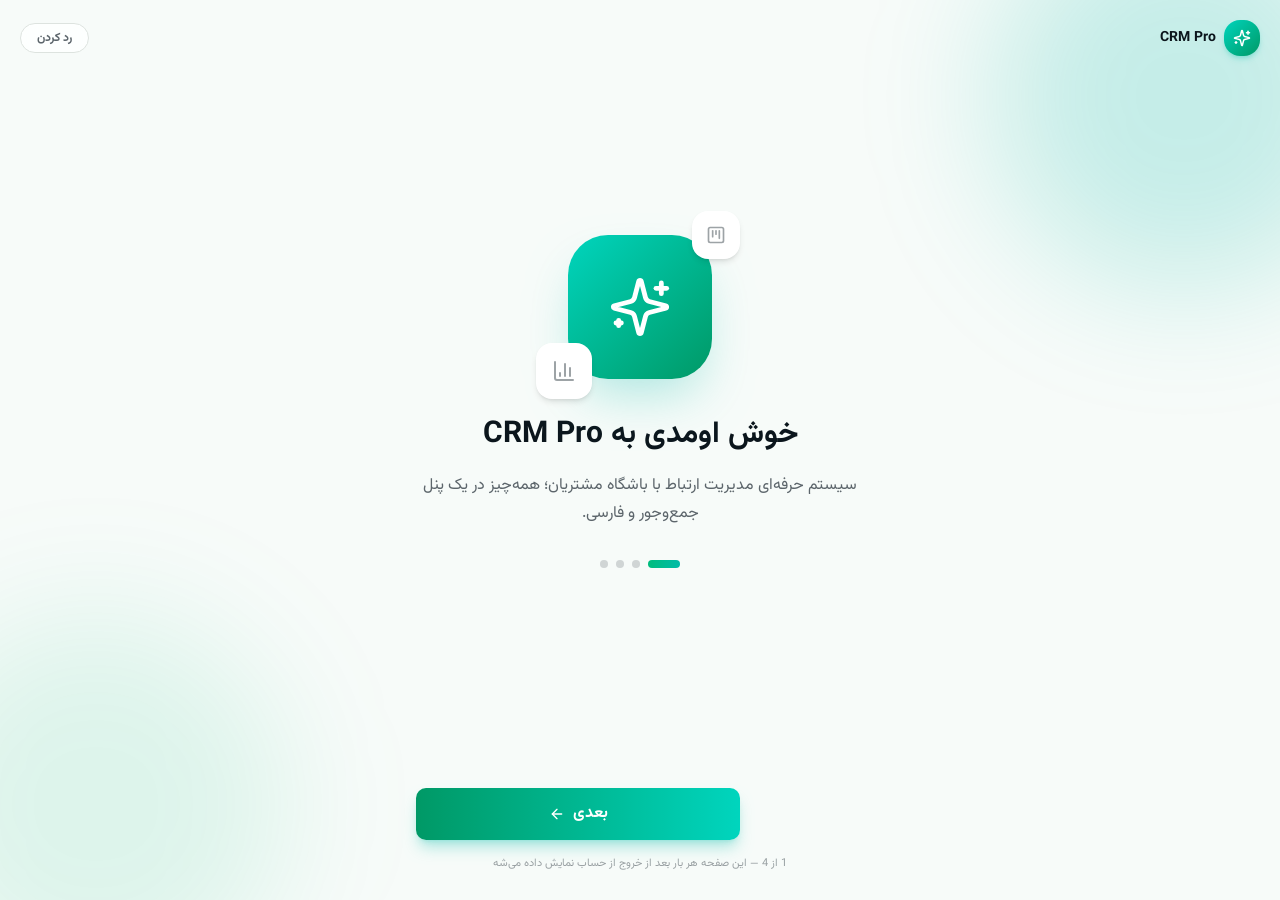
==== commit 357109f0: "deploy: static frontend 2026-10-26_13:46" ====
--- a/index.html
+++ b/index.html
@@ -1 +1 @@
-<!DOCTYPE html><!--wR6uSF3xUsx6UsyAIIIRB--><html lang="fa" dir="rtl" translate="no" class="notranslate"><head><meta charSet="utf-8"/><meta name="viewport" content="width=device-width, initial-scale=1"/><link rel="stylesheet" href="/_next/static/chunks/98c247537a5d5084.css" data-precedence="next"/><link rel="preload" as="script" fetchPriority="low" href="/_next/static/chunks/58c60a5fa6b544da.js"/><script src="/_next/static/chunks/771dedee3f5e1621.js" async=""></script><script src="/_next/static/chunks/21194d3fedcf5c66.js" async=""></script><script src="/_next/static/chunks/turbopack-ec014d33b39a6a80.js" async=""></script><script src="/_next/static/chunks/a7127900d1aaed12.js" async=""></script><script src="/_next/static/chunks/eda58614a5f4e342.js" async=""></script><script src="/_next/static/chunks/74f1b9da08b28ae5.js" async=""></script><script src="/_next/static/chunks/604f9841aef9fb18.js" async=""></script><title>CRM Pro | سامانه مدیریت ارتباط با مشتریان</title><meta name="description" content="سیستم CRM حرفه‌ای و فول‌آپشن برای مدیریت مشتریان، معاملات، وظایف و گزارش‌های فروش"/><meta name="google" content="notranslate"/><link rel="icon" href="/logo.svg"/><script src="/_next/static/chunks/664adc71bc2617c2.js" noModule=""></script></head><body class="antialiased bg-background text-foreground"><div hidden=""><!--$--><!--/$--></div><script>((a,b,c,d,e,f,g,h)=>{let i=document.documentElement,j=["light","dark"];function k(b){var c;(Array.isArray(a)?a:[a]).forEach(a=>{let c="class"===a,d=c&&f?e.map(a=>f[a]||a):e;c?(i.classList.remove(...d),i.classList.add(f&&f[b]?f[b]:b)):i.setAttribute(a,b)}),c=b,h&&j.includes(c)&&(i.style.colorScheme=c)}if(d)k(d);else try{let a=localStorage.getItem(b)||c,d=g&&"system"===a?window.matchMedia("(prefers-color-scheme: dark)").matches?"dark":"light":a;k(d)}catch(a){}})("class","theme","light",null,["light","dark"],null,false,true)</script><div class="flex min-h-screen flex-col items-center justify-center gap-4 bg-background"><div class="flex h-16 w-16 animate-pulse items-center justify-center rounded-2xl bg-gradient-to-br from-teal-400 to-emerald-600 shadow-xl shadow-teal-500/30"><svg xmlns="http://www.w3.org/2000/svg" width="24" height="24" viewBox="0 0 24 24" fill="none" stroke="currentColor" stroke-width="2" stroke-linecap="round" stroke-linejoin="round" class="lucide lucide-sparkles h-8 w-8 text-white" aria-hidden="true"><path d="M9.937 15.5A2 2 0 0 0 8.5 14.063l-6.135-1.582a.5.5 0 0 1 0-.962L8.5 9.936A2 2 0 0 0 9.937 8.5l1.582-6.135a.5.5 0 0 1 .963 0L14.063 8.5A2 2 0 0 0 15.5 9.937l6.135 1.581a.5.5 0 0 1 0 .964L15.5 14.063a2 2 0 0 0-1.437 1.437l-1.582 6.135a.5.5 0 0 1-.963 0z"></path><path d="M20 3v4"></path><path d="M22 5h-4"></path><path d="M4 17v2"></path><path d="M5 18H3"></path></svg></div><p class="text-sm text-muted-foreground">در حال بررسی نشست...</p></div><!--$--><!--/$--><div role="region" aria-label="Notifications (F8)" tabindex="-1" style="pointer-events:none"><ol tabindex="-1" class="fixed top-0 z-[100] flex max-h-screen w-full flex-col-reverse p-4 sm:bottom-0 sm:right-0 sm:top-auto sm:flex-col md:max-w-[420px]"></ol></div><script src="/_next/static/chunks/58c60a5fa6b544da.js" id="_R_" async=""></script><script>(self.__next_f=self.__next_f||[]).push([0])</script><script>self.__next_f.push([1,"1:\"$Sreact.fragment\"\n2:I[20571,[\"/_next/static/chunks/a7127900d1aaed12.js\",\"/_next/static/chunks/eda58614a5f4e342.js\"],\"ThemeProvider\"]\n3:I[39756,[\"/_next/static/chunks/74f1b9da08b28ae5.js\"],\"default\"]\n4:I[37457,[\"/_next/static/chunks/74f1b9da08b28ae5.js\"],\"default\"]\n5:I[77855,[\"/_next/static/chunks/a7127900d1aaed12.js\",\"/_next/static/chunks/eda58614a5f4e342.js\"],\"Toaster\"]\n6:I[47257,[\"/_next/static/chunks/74f1b9da08b28ae5.js\"],\"ClientPageRoot\"]\n7:I[52683,[\"/_next/static/chunks/a7127900d1aaed12.js\",\"/_next/static/chunks/eda58614a5f4e342.js\",\"/_next/static/chunks/604f9841aef9fb18.js\"],\"default\"]\na:I[97367,[\"/_next/static/chunks/74f1b9da08b28ae5.js\"],\"OutletBoundary\"]\nb:\"$Sreact.suspense\"\nd:I[97367,[\"/_next/static/chunks/74f1b9da08b28ae5.js\"],\"ViewportBoundary\"]\nf:I[97367,[\"/_next/static/chunks/74f1b9da08b28ae5.js\"],\"MetadataBoundary\"]\n11:I[68027,[\"/_next/static/chunks/74f1b9da08b28ae5.js\"],\"default\"]\n:HL[\"/_next/static/chunks/98c247537a5d5084.css\",\"style\"]\n"])</script><script>self.__next_f.push([1,"0:{\"P\":null,\"b\":\"wR6uSF3xUsx6UsyAIIIRB\",\"c\":[\"\",\"\"],\"q\":\"\",\"i\":false,\"f\":[[[\"\",{\"children\":[\"__PAGE__\",{}]},\"$undefined\",\"$undefined\",true],[[\"$\",\"$1\",\"c\",{\"children\":[[[\"$\",\"link\",\"0\",{\"rel\":\"stylesheet\",\"href\":\"/_next/static/chunks/98c247537a5d5084.css\",\"precedence\":\"next\",\"crossOrigin\":\"$undefined\",\"nonce\":\"$undefined\"}],[\"$\",\"script\",\"script-0\",{\"src\":\"/_next/static/chunks/a7127900d1aaed12.js\",\"async\":true,\"nonce\":\"$undefined\"}],[\"$\",\"script\",\"script-1\",{\"src\":\"/_next/static/chunks/eda58614a5f4e342.js\",\"async\":true,\"nonce\":\"$undefined\"}]],[\"$\",\"html\",null,{\"lang\":\"fa\",\"dir\":\"rtl\",\"translate\":\"no\",\"className\":\"notranslate\",\"suppressHydrationWarning\":true,\"children\":[\"$\",\"body\",null,{\"className\":\"antialiased bg-background text-foreground\",\"children\":[\"$\",\"$L2\",null,{\"children\":[[\"$\",\"$L3\",null,{\"parallelRouterKey\":\"children\",\"error\":\"$undefined\",\"errorStyles\":\"$undefined\",\"errorScripts\":\"$undefined\",\"template\":[\"$\",\"$L4\",null,{}],\"templateStyles\":\"$undefined\",\"templateScripts\":\"$undefined\",\"notFound\":[[[\"$\",\"title\",null,{\"children\":\"404: This page could not be found.\"}],[\"$\",\"div\",null,{\"style\":{\"fontFamily\":\"system-ui,\\\"Segoe UI\\\",Roboto,Helvetica,Arial,sans-serif,\\\"Apple Color Emoji\\\",\\\"Segoe UI Emoji\\\"\",\"height\":\"100vh\",\"textAlign\":\"center\",\"display\":\"flex\",\"flexDirection\":\"column\",\"alignItems\":\"center\",\"justifyContent\":\"center\"},\"children\":[\"$\",\"div\",null,{\"children\":[[\"$\",\"style\",null,{\"dangerouslySetInnerHTML\":{\"__html\":\"body{color:#000;background:#fff;margin:0}.next-error-h1{border-right:1px solid rgba(0,0,0,.3)}@media (prefers-color-scheme:dark){body{color:#fff;background:#000}.next-error-h1{border-right:1px solid rgba(255,255,255,.3)}}\"}}],[\"$\",\"h1\",null,{\"className\":\"next-error-h1\",\"style\":{\"display\":\"inline-block\",\"margin\":\"0 20px 0 0\",\"padding\":\"0 23px 0 0\",\"fontSize\":24,\"fontWeight\":500,\"verticalAlign\":\"top\",\"lineHeight\":\"49px\"},\"children\":404}],[\"$\",\"div\",null,{\"style\":{\"display\":\"inline-block\"},\"children\":[\"$\",\"h2\",null,{\"style\":{\"fontSize\":14,\"fontWeight\":400,\"lineHeight\":\"49px\",\"margin\":0},\"children\":\"This page could not be found.\"}]}]]}]}]],[]],\"forbidden\":\"$undefined\",\"unauthorized\":\"$undefined\"}],[\"$\",\"$L5\",null,{}]]}]}]}]]}],{\"children\":[[\"$\",\"$1\",\"c\",{\"children\":[[\"$\",\"$L6\",null,{\"Component\":\"$7\",\"serverProvidedParams\":{\"searchParams\":{},\"params\":{},\"promises\":[\"$@8\",\"$@9\"]}}],[[\"$\",\"script\",\"script-0\",{\"src\":\"/_next/static/chunks/604f9841aef9fb18.js\",\"async\":true,\"nonce\":\"$undefined\"}]],[\"$\",\"$La\",null,{\"children\":[\"$\",\"$b\",null,{\"name\":\"Next.MetadataOutlet\",\"children\":\"$@c\"}]}]]}],{},null,false,false]},null,false,false],[\"$\",\"$1\",\"h\",{\"children\":[null,[\"$\",\"$Ld\",null,{\"children\":\"$Le\"}],[\"$\",\"div\",null,{\"hidden\":true,\"children\":[\"$\",\"$Lf\",null,{\"children\":[\"$\",\"$b\",null,{\"name\":\"Next.Metadata\",\"children\":\"$L10\"}]}]}],null]}],false]],\"m\":\"$undefined\",\"G\":[\"$11\",[]],\"S\":true}\n"])</script><script>self.__next_f.push([1,"8:{}\n9:\"$0:f:0:1:1:children:0:props:children:0:props:serverProvidedParams:params\"\n"])</script><script>self.__next_f.push([1,"e:[[\"$\",\"meta\",\"0\",{\"charSet\":\"utf-8\"}],[\"$\",\"meta\",\"1\",{\"name\":\"viewport\",\"content\":\"width=device-width, initial-scale=1\"}]]\n"])</script><script>self.__next_f.push([1,"12:I[27201,[\"/_next/static/chunks/74f1b9da08b28ae5.js\"],\"IconMark\"]\nc:null\n10:[[\"$\",\"title\",\"0\",{\"children\":\"CRM Pro | سامانه مدیریت ارتباط با مشتریان\"}],[\"$\",\"meta\",\"1\",{\"name\":\"description\",\"content\":\"سیستم CRM حرفه‌ای و فول‌آپشن برای مدیریت مشتریان، معاملات، وظایف و گزارش‌های فروش\"}],[\"$\",\"meta\",\"2\",{\"name\":\"google\",\"content\":\"notranslate\"}],[\"$\",\"link\",\"3\",{\"rel\":\"icon\",\"href\":\"/logo.svg\"}],[\"$\",\"$L12\",\"4\",{}]]\n"])</script></body></html>+<!DOCTYPE html><!--nwBeC3ocBTbzvZ_3nhll4--><html lang="fa" dir="rtl" translate="no" class="notranslate"><head><meta charSet="utf-8"/><meta name="viewport" content="width=device-width, initial-scale=1"/><link rel="stylesheet" href="/_next/static/chunks/022fca8eb4bc872a.css" data-precedence="next"/><link rel="preload" as="script" fetchPriority="low" href="/_next/static/chunks/58c60a5fa6b544da.js"/><script src="/_next/static/chunks/771dedee3f5e1621.js" async=""></script><script src="/_next/static/chunks/21194d3fedcf5c66.js" async=""></script><script src="/_next/static/chunks/turbopack-ec014d33b39a6a80.js" async=""></script><script src="/_next/static/chunks/a7127900d1aaed12.js" async=""></script><script src="/_next/static/chunks/eda58614a5f4e342.js" async=""></script><script src="/_next/static/chunks/74f1b9da08b28ae5.js" async=""></script><script src="/_next/static/chunks/bf7765582cf13d12.js" async=""></script><title>CRM Pro | سامانه مدیریت ارتباط با مشتریان</title><meta name="description" content="سیستم CRM حرفه‌ای و فول‌آپشن برای مدیریت مشتریان، معاملات، وظایف و گزارش‌های فروش"/><meta name="google" content="notranslate"/><link rel="icon" href="/logo.svg"/><script src="/_next/static/chunks/664adc71bc2617c2.js" noModule=""></script></head><body class="antialiased bg-background text-foreground"><div hidden=""><!--$--><!--/$--></div><script>((a,b,c,d,e,f,g,h)=>{let i=document.documentElement,j=["light","dark"];function k(b){var c;(Array.isArray(a)?a:[a]).forEach(a=>{let c="class"===a,d=c&&f?e.map(a=>f[a]||a):e;c?(i.classList.remove(...d),i.classList.add(f&&f[b]?f[b]:b)):i.setAttribute(a,b)}),c=b,h&&j.includes(c)&&(i.style.colorScheme=c)}if(d)k(d);else try{let a=localStorage.getItem(b)||c,d=g&&"system"===a?window.matchMedia("(prefers-color-scheme: dark)").matches?"dark":"light":a;k(d)}catch(a){}})("class","theme","light",null,["light","dark"],null,false,true)</script><div class="flex min-h-screen flex-col items-center justify-center gap-4 bg-background"><div class="flex h-16 w-16 animate-pulse items-center justify-center rounded-2xl bg-gradient-to-br from-teal-400 to-emerald-600 shadow-xl shadow-teal-500/30"><svg xmlns="http://www.w3.org/2000/svg" width="24" height="24" viewBox="0 0 24 24" fill="none" stroke="currentColor" stroke-width="2" stroke-linecap="round" stroke-linejoin="round" class="lucide lucide-sparkles h-8 w-8 text-white" aria-hidden="true"><path d="M9.937 15.5A2 2 0 0 0 8.5 14.063l-6.135-1.582a.5.5 0 0 1 0-.962L8.5 9.936A2 2 0 0 0 9.937 8.5l1.582-6.135a.5.5 0 0 1 .963 0L14.063 8.5A2 2 0 0 0 15.5 9.937l6.135 1.581a.5.5 0 0 1 0 .964L15.5 14.063a2 2 0 0 0-1.437 1.437l-1.582 6.135a.5.5 0 0 1-.963 0z"></path><path d="M20 3v4"></path><path d="M22 5h-4"></path><path d="M4 17v2"></path><path d="M5 18H3"></path></svg></div><p class="text-sm text-muted-foreground">در حال بررسی نشست...</p></div><!--$--><!--/$--><div role="region" aria-label="Notifications (F8)" tabindex="-1" style="pointer-events:none"><ol tabindex="-1" class="fixed top-0 z-[100] flex max-h-screen w-full flex-col-reverse p-4 sm:bottom-0 sm:right-0 sm:top-auto sm:flex-col md:max-w-[420px]"></ol></div><script src="/_next/static/chunks/58c60a5fa6b544da.js" id="_R_" async=""></script><script>(self.__next_f=self.__next_f||[]).push([0])</script><script>self.__next_f.push([1,"1:\"$Sreact.fragment\"\n2:I[20571,[\"/_next/static/chunks/a7127900d1aaed12.js\",\"/_next/static/chunks/eda58614a5f4e342.js\"],\"ThemeProvider\"]\n3:I[39756,[\"/_next/static/chunks/74f1b9da08b28ae5.js\"],\"default\"]\n4:I[37457,[\"/_next/static/chunks/74f1b9da08b28ae5.js\"],\"default\"]\n5:I[77855,[\"/_next/static/chunks/a7127900d1aaed12.js\",\"/_next/static/chunks/eda58614a5f4e342.js\"],\"Toaster\"]\n6:I[47257,[\"/_next/static/chunks/74f1b9da08b28ae5.js\"],\"ClientPageRoot\"]\n7:I[52683,[\"/_next/static/chunks/a7127900d1aaed12.js\",\"/_next/static/chunks/eda58614a5f4e342.js\",\"/_next/static/chunks/bf7765582cf13d12.js\"],\"default\"]\na:I[97367,[\"/_next/static/chunks/74f1b9da08b28ae5.js\"],\"OutletBoundary\"]\nb:\"$Sreact.suspense\"\nd:I[97367,[\"/_next/static/chunks/74f1b9da08b28ae5.js\"],\"ViewportBoundary\"]\nf:I[97367,[\"/_next/static/chunks/74f1b9da08b28ae5.js\"],\"MetadataBoundary\"]\n11:I[68027,[\"/_next/static/chunks/74f1b9da08b28ae5.js\"],\"default\"]\n:HL[\"/_next/static/chunks/022fca8eb4bc872a.css\",\"style\"]\n"])</script><script>self.__next_f.push([1,"0:{\"P\":null,\"b\":\"nwBeC3ocBTbzvZ_3nhll4\",\"c\":[\"\",\"\"],\"q\":\"\",\"i\":false,\"f\":[[[\"\",{\"children\":[\"__PAGE__\",{}]},\"$undefined\",\"$undefined\",true],[[\"$\",\"$1\",\"c\",{\"children\":[[[\"$\",\"link\",\"0\",{\"rel\":\"stylesheet\",\"href\":\"/_next/static/chunks/022fca8eb4bc872a.css\",\"precedence\":\"next\",\"crossOrigin\":\"$undefined\",\"nonce\":\"$undefined\"}],[\"$\",\"script\",\"script-0\",{\"src\":\"/_next/static/chunks/a7127900d1aaed12.js\",\"async\":true,\"nonce\":\"$undefined\"}],[\"$\",\"script\",\"script-1\",{\"src\":\"/_next/static/chunks/eda58614a5f4e342.js\",\"async\":true,\"nonce\":\"$undefined\"}]],[\"$\",\"html\",null,{\"lang\":\"fa\",\"dir\":\"rtl\",\"translate\":\"no\",\"className\":\"notranslate\",\"suppressHydrationWarning\":true,\"children\":[\"$\",\"body\",null,{\"className\":\"antialiased bg-background text-foreground\",\"children\":[\"$\",\"$L2\",null,{\"children\":[[\"$\",\"$L3\",null,{\"parallelRouterKey\":\"children\",\"error\":\"$undefined\",\"errorStyles\":\"$undefined\",\"errorScripts\":\"$undefined\",\"template\":[\"$\",\"$L4\",null,{}],\"templateStyles\":\"$undefined\",\"templateScripts\":\"$undefined\",\"notFound\":[[[\"$\",\"title\",null,{\"children\":\"404: This page could not be found.\"}],[\"$\",\"div\",null,{\"style\":{\"fontFamily\":\"system-ui,\\\"Segoe UI\\\",Roboto,Helvetica,Arial,sans-serif,\\\"Apple Color Emoji\\\",\\\"Segoe UI Emoji\\\"\",\"height\":\"100vh\",\"textAlign\":\"center\",\"display\":\"flex\",\"flexDirection\":\"column\",\"alignItems\":\"center\",\"justifyContent\":\"center\"},\"children\":[\"$\",\"div\",null,{\"children\":[[\"$\",\"style\",null,{\"dangerouslySetInnerHTML\":{\"__html\":\"body{color:#000;background:#fff;margin:0}.next-error-h1{border-right:1px solid rgba(0,0,0,.3)}@media (prefers-color-scheme:dark){body{color:#fff;background:#000}.next-error-h1{border-right:1px solid rgba(255,255,255,.3)}}\"}}],[\"$\",\"h1\",null,{\"className\":\"next-error-h1\",\"style\":{\"display\":\"inline-block\",\"margin\":\"0 20px 0 0\",\"padding\":\"0 23px 0 0\",\"fontSize\":24,\"fontWeight\":500,\"verticalAlign\":\"top\",\"lineHeight\":\"49px\"},\"children\":404}],[\"$\",\"div\",null,{\"style\":{\"display\":\"inline-block\"},\"children\":[\"$\",\"h2\",null,{\"style\":{\"fontSize\":14,\"fontWeight\":400,\"lineHeight\":\"49px\",\"margin\":0},\"children\":\"This page could not be found.\"}]}]]}]}]],[]],\"forbidden\":\"$undefined\",\"unauthorized\":\"$undefined\"}],[\"$\",\"$L5\",null,{}]]}]}]}]]}],{\"children\":[[\"$\",\"$1\",\"c\",{\"children\":[[\"$\",\"$L6\",null,{\"Component\":\"$7\",\"serverProvidedParams\":{\"searchParams\":{},\"params\":{},\"promises\":[\"$@8\",\"$@9\"]}}],[[\"$\",\"script\",\"script-0\",{\"src\":\"/_next/static/chunks/bf7765582cf13d12.js\",\"async\":true,\"nonce\":\"$undefined\"}]],[\"$\",\"$La\",null,{\"children\":[\"$\",\"$b\",null,{\"name\":\"Next.MetadataOutlet\",\"children\":\"$@c\"}]}]]}],{},null,false,false]},null,false,false],[\"$\",\"$1\",\"h\",{\"children\":[null,[\"$\",\"$Ld\",null,{\"children\":\"$Le\"}],[\"$\",\"div\",null,{\"hidden\":true,\"children\":[\"$\",\"$Lf\",null,{\"children\":[\"$\",\"$b\",null,{\"name\":\"Next.Metadata\",\"children\":\"$L10\"}]}]}],null]}],false]],\"m\":\"$undefined\",\"G\":[\"$11\",[]],\"S\":true}\n"])</script><script>self.__next_f.push([1,"8:{}\n9:\"$0:f:0:1:1:children:0:props:children:0:props:serverProvidedParams:params\"\n"])</script><script>self.__next_f.push([1,"e:[[\"$\",\"meta\",\"0\",{\"charSet\":\"utf-8\"}],[\"$\",\"meta\",\"1\",{\"name\":\"viewport\",\"content\":\"width=device-width, initial-scale=1\"}]]\n"])</script><script>self.__next_f.push([1,"12:I[27201,[\"/_next/static/chunks/74f1b9da08b28ae5.js\"],\"IconMark\"]\nc:null\n10:[[\"$\",\"title\",\"0\",{\"children\":\"CRM Pro | سامانه مدیریت ارتباط با مشتریان\"}],[\"$\",\"meta\",\"1\",{\"name\":\"description\",\"content\":\"سیستم CRM حرفه‌ای و فول‌آپشن برای مدیریت مشتریان، معاملات، وظایف و گزارش‌های فروش\"}],[\"$\",\"meta\",\"2\",{\"name\":\"google\",\"content\":\"notranslate\"}],[\"$\",\"link\",\"3\",{\"rel\":\"icon\",\"href\":\"/logo.svg\"}],[\"$\",\"$L12\",\"4\",{}]]\n"])</script></body></html>
--- a/_next/static/chunks/022fca8eb4bc872a.css
+++ b/_next/static/chunks/022fca8eb4bc872a.css
@@ -0,0 +1 @@
+@layer properties{@supports (((-webkit-hyphens:none)) and (not (margin-trim:inline))) or ((-moz-orient:inline) and (not (color:rgb(from red r g b)))){*,:before,:after,::backdrop{--tw-translate-x:0;--tw-translate-y:0;--tw-translate-z:0;--tw-scale-x:1;--tw-scale-y:1;--tw-scale-z:1;--tw-rotate-x:initial;--tw-rotate-y:initial;--tw-rotate-z:initial;--tw-skew-x:initial;--tw-skew-y:initial;--tw-pan-x:initial;--tw-pan-y:initial;--tw-pinch-zoom:initial;--tw-space-y-reverse:0;--tw-space-x-reverse:0;--tw-divide-x-reverse:0;--tw-border-style:solid;--tw-divide-y-reverse:0;--tw-gradient-position:initial;--tw-gradient-from:#0000;--tw-gradient-via:#0000;--tw-gradient-to:#0000;--tw-gradient-stops:initial;--tw-gradient-via-stops:initial;--tw-gradient-from-position:0%;--tw-gradient-via-position:50%;--tw-gradient-to-position:100%;--tw-leading:initial;--tw-font-weight:initial;--tw-tracking:initial;--tw-ordinal:initial;--tw-slashed-zero:initial;--tw-numeric-figure:initial;--tw-numeric-spacing:initial;--tw-numeric-fraction:initial;--tw-shadow:0 0 #0000;--tw-shadow-color:initial;--tw-shadow-alpha:100%;--tw-inset-shadow:0 0 #0000;--tw-inset-shadow-color:initial;--tw-inset-shadow-alpha:100%;--tw-ring-color:initial;--tw-ring-shadow:0 0 #0000;--tw-inset-ring-color:initial;--tw-inset-ring-shadow:0 0 #0000;--tw-ring-inset:initial;--tw-ring-offset-width:0px;--tw-ring-offset-color:#fff;--tw-ring-offset-shadow:0 0 #0000;--tw-outline-style:solid;--tw-blur:initial;--tw-brightness:initial;--tw-contrast:initial;--tw-grayscale:initial;--tw-hue-rotate:initial;--tw-invert:initial;--tw-opacity:initial;--tw-saturate:initial;--tw-sepia:initial;--tw-drop-shadow:initial;--tw-drop-shadow-color:initial;--tw-drop-shadow-alpha:100%;--tw-drop-shadow-size:initial;--tw-backdrop-blur:initial;--tw-backdrop-brightness:initial;--tw-backdrop-contrast:initial;--tw-backdrop-grayscale:initial;--tw-backdrop-hue-rotate:initial;--tw-backdrop-invert:initial;--tw-backdrop-opacity:initial;--tw-backdrop-saturate:initial;--tw-backdrop-sepia:initial;--tw-duration:initial;--tw-ease:initial;--tw-content:"";--tw-animation-delay:0s;--tw-animation-direction:normal;--tw-animation-duration:initial;--tw-animation-fill-mode:none;--tw-animation-iteration-count:1;--tw-enter-blur:0;--tw-enter-opacity:1;--tw-enter-rotate:0;--tw-enter-scale:1;--tw-enter-translate-x:0;--tw-enter-translate-y:0;--tw-exit-blur:0;--tw-exit-opacity:1;--tw-exit-rotate:0;--tw-exit-scale:1;--tw-exit-translate-x:0;--tw-exit-translate-y:0}}}@layer theme{:root,:host{--color-red-50:#fef2f2;--color-red-100:#ffe2e2;--color-red-300:#ffa3a3;--color-red-400:#ff6568;--color-red-600:#e40014;--color-red-800:#9f0712;--color-orange-600:#f05100;--color-amber-50:#fffbeb;--color-amber-100:#fef3c6;--color-amber-200:#fee685;--color-amber-300:#ffd236;--color-amber-400:#fcbb00;--color-amber-500:#f99c00;--color-amber-600:#dd7400;--color-amber-700:#b75000;--color-lime-600:#62a400;--color-green-100:#dcfce7;--color-green-600:#00a544;--color-green-800:#016630;--color-emerald-100:#d0fae5;--color-emerald-200:#a4f4cf;--color-emerald-300:#5ee9b5;--color-emerald-400:#00d294;--color-emerald-500:#00bb7f;--color-emerald-600:#009767;--color-emerald-700:#007956;--color-teal-50:#f0fdfa;--color-teal-100:#cbfbf1;--color-teal-200:#96f7e4;--color-teal-300:#46ecd5;--color-teal-400:#00d3bd;--color-teal-500:#00baa7;--color-teal-600:#009588;--color-teal-700:#00776e;--color-cyan-300:#53eafd;--color-cyan-400:#00d2ef;--color-cyan-500:#00b7d7;--color-cyan-600:#0092b5;--color-cyan-700:#007492;--color-sky-50:#f0f9ff;--color-sky-300:#77d4ff;--color-sky-400:#00bcfe;--color-sky-500:#00a5ef;--color-sky-600:#0084cc;--color-sky-700:#0069a4;--color-blue-500:#3080ff;--color-blue-600:#155dfc;--color-indigo-600:#4f39f6;--color-violet-50:#f5f3ff;--color-violet-100:#ede9fe;--color-violet-200:#ddd6ff;--color-violet-300:#c4b4ff;--color-violet-400:#a685ff;--color-violet-500:#8d54ff;--color-violet-600:#7f22fe;--color-violet-700:#7008e7;--color-purple-600:#9810fa;--color-fuchsia-500:#e12afb;--color-fuchsia-600:#c600db;--color-pink-300:#fda5d5;--color-pink-400:#fb64b6;--color-pink-500:#f6339a;--color-pink-600:#e30076;--color-pink-700:#c4005c;--color-rose-50:#fff1f2;--color-rose-100:#ffe4e6;--color-rose-200:#ffccd3;--color-rose-300:#ffa2ae;--color-rose-400:#ff667f;--color-rose-500:#ff2357;--color-rose-600:#e70044;--color-rose-700:#c20039;--color-slate-100:#f1f5f9;--color-slate-200:#e2e8f0;--color-slate-300:#cad5e2;--color-slate-400:#90a1b9;--color-slate-500:#62748e;--color-slate-600:#45556c;--color-slate-700:#314158;--color-gray-500:#6a7282;--color-gray-700:#364153;--color-gray-900:#101828;--color-black:#000;--color-white:#fff;--spacing:.25rem;--container-sm:24rem;--container-md:28rem;--container-lg:32rem;--container-xl:36rem;--container-2xl:42rem;--container-7xl:80rem;--text-xs:.75rem;--text-xs--line-height:calc(1/.75);--text-sm:.875rem;--text-sm--line-height:calc(1.25/.875);--text-base:1rem;--text-base--line-height:calc(1.5/1);--text-lg:1.125rem;--text-lg--line-height:calc(1.75/1.125);--text-xl:1.25rem;--text-xl--line-height:calc(1.75/1.25);--text-2xl:1.5rem;--text-2xl--line-height:calc(2/1.5);--text-3xl:1.875rem;--text-3xl--line-height:calc(2.25/1.875);--font-weight-normal:400;--font-weight-medium:500;--font-weight-semibold:600;--font-weight-bold:700;--font-weight-black:900;--tracking-tight:-.025em;--tracking-widest:.1em;--leading-tight:1.25;--leading-snug:1.375;--leading-relaxed:1.625;--radius-xs:.125rem;--radius-lg:var(--radius);--radius-2xl:1rem;--radius-3xl:1.5rem;--ease-in:cubic-bezier(.4,0,1,1);--ease-out:cubic-bezier(0,0,.2,1);--ease-in-out:cubic-bezier(.4,0,.2,1);--animate-spin:spin 1s linear infinite;--animate-ping:ping 1s cubic-bezier(0,0,.2,1)infinite;--animate-pulse:pulse 2s cubic-bezier(.4,0,.6,1)infinite;--blur-lg:16px;--blur-xl:24px;--blur-3xl:64px;--aspect-video:16/9;--default-transition-duration:.15s;--default-transition-timing-function:cubic-bezier(.4,0,.2,1);--default-font-family:"Vazirmatn",ui-sans-serif,system-ui,sans-serif;--default-mono-font-family:ui-monospace,monospace;--color-border:var(--border)}@supports (color:lab(0% 0 0)){:root,:host{--color-red-50:lab(96.5005% 4.18508 1.52328);--color-red-100:lab(92.243% 10.2865 3.83865);--color-red-300:lab(76.5514% 36.422 15.5335);--color-red-400:lab(63.7053% 60.745 31.3109);--color-red-600:lab(48.4493% 77.4328 61.5452);--color-red-800:lab(33.7174% 55.8993 41.0293);--color-orange-600:lab(57.1026% 64.2584 89.8886);--color-amber-50:lab(98.6252% -.635922 8.42309);--color-amber-100:lab(95.916% -1.21653 23.111);--color-amber-200:lab(91.7203% -.505269 49.9084);--color-amber-300:lab(86.4156% 6.13147 78.3961);--color-amber-400:lab(80.1641% 16.6016 99.2089);--color-amber-500:lab(72.7183% 31.8672 97.9407);--color-amber-600:lab(60.3514% 40.5624 87.1228);--color-amber-700:lab(47.2709% 42.9082 69.2966);--color-lime-600:lab(61.1055% -41.0235 73.1483);--color-green-100:lab(96.1861% -13.8464 6.52365);--color-green-600:lab(59.0978% -58.6621 41.2579);--color-green-800:lab(37.4616% -36.7971 22.9692);--color-emerald-100:lab(94.9004% -17.0769 5.63836);--color-emerald-200:lab(90.2247% -31.039 9.47084);--color-emerald-300:lab(83.9203% -48.7124 13.8849);--color-emerald-400:lab(75.0771% -60.7313 19.4147);--color-emerald-500:lab(66.9756% -58.27 19.5419);--color-emerald-600:lab(55.0481% -49.9246 15.93);--color-emerald-700:lab(44.4871% -41.0396 11.0361);--color-teal-50:lab(98.3189% -4.74921 -.111711);--color-teal-100:lab(95.1845% -17.4212 -.425422);--color-teal-200:lab(90.7612% -33.1343 -.542295);--color-teal-300:lab(84.8977% -48.1516 -1.3321);--color-teal-400:lab(76.0109% -53.3483 -2.27906);--color-teal-500:lab(67.3859% -49.0983 -2.63511);--color-teal-600:lab(55.0223% -41.0774 -3.90277);--color-teal-700:lab(44.4134% -33.1436 -4.22149);--color-cyan-300:lab(85.3886% -36.7636 -21.5716);--color-cyan-400:lab(76.6045% -40.9406 -29.6231);--color-cyan-500:lab(67.805% -35.3952 -30.2018);--color-cyan-600:lab(55.1767% -26.7496 -30.5139);--color-cyan-700:lab(44.7267% -21.5987 -26.118);--color-sky-50:lab(97.3623% -2.33802 -4.13098);--color-sky-300:lab(80.3307% -20.2945 -31.385);--color-sky-400:lab(70.687% -23.6078 -45.9483);--color-sky-500:lab(63.3038% -18.433 -51.0407);--color-sky-600:lab(51.7754% -11.4712 -49.8349);--color-sky-700:lab(41.6013% -9.10804 -42.5647);--color-blue-500:lab(54.1736% 13.3369 -74.6839);--color-blue-600:lab(44.0605% 29.0279 -86.0352);--color-indigo-600:lab(38.4009% 52.6132 -92.3857);--color-violet-50:lab(96.2416% 2.28849 -5.51657);--color-violet-100:lab(93.0838% 4.35197 -9.88284);--color-violet-200:lab(87.0888% 8.53688 -19.4189);--color-violet-300:lab(76.7419% 18.3911 -37.0706);--color-violet-400:lab(62.8239% 34.9159 -60.0512);--color-violet-500:lab(49.9355% 55.1776 -81.8963);--color-violet-600:lab(41.088% 68.9966 -91.995);--color-violet-700:lab(35.2783% 67.9912 -88.793);--color-purple-600:lab(43.0295% 75.21 -86.5669);--color-fuchsia-500:lab(56.4256% 83.132 -64.639);--color-fuchsia-600:lab(47.5131% 83.4271 -63.0363);--color-pink-300:lab(77.8308% 38.525 -10.5394);--color-pink-400:lab(64.5597% 64.3615 -12.7988);--color-pink-500:lab(56.9303% 76.8162 -8.07021);--color-pink-600:lab(49.5493% 79.8381 2.31768);--color-pink-700:lab(42.1737% 71.8009 7.42233);--color-rose-50:lab(96.2369% 4.94155 1.28011);--color-rose-100:lab(92.8221% 9.86832 2.60075);--color-rose-200:lab(86.806% 19.1909 4.07754);--color-rose-300:lab(76.6339% 38.3549 9.68835);--color-rose-400:lab(64.4125% 63.0291 19.2068);--color-rose-500:lab(56.101% 79.4328 31.4532);--color-rose-600:lab(49.1882% 81.577 36.0311);--color-rose-700:lab(41.1651% 71.6251 30.3087);--color-slate-100:lab(96.286% -.852436 -2.46847);--color-slate-200:lab(91.7353% -.998765 -4.76968);--color-slate-300:lab(84.7652% -1.94535 -7.93337);--color-slate-400:lab(65.5349% -2.25151 -14.5072);--color-slate-500:lab(48.0876% -2.03595 -16.5814);--color-slate-600:lab(35.5623% -1.74978 -15.4316);--color-slate-700:lab(26.9569% -1.47016 -15.6993);--color-gray-500:lab(47.7841% -.393182 -10.0268);--color-gray-700:lab(27.1134% -.956401 -12.3224);--color-gray-900:lab(8.11897% .811279 -12.254)}}}@layer base{*,:after,:before,::backdrop{box-sizing:border-box;border:0 solid;margin:0;padding:0}::file-selector-button{box-sizing:border-box;border:0 solid;margin:0;padding:0}html,:host{-webkit-text-size-adjust:100%;tab-size:4;line-height:1.5;font-family:var(--default-font-family,ui-sans-serif,system-ui,sans-serif,"Apple Color Emoji","Segoe UI Emoji","Segoe UI Symbol","Noto Color Emoji");font-feature-settings:var(--default-font-feature-settings,normal);font-variation-settings:var(--default-font-variation-settings,normal);-webkit-tap-highlight-color:transparent}hr{height:0;color:inherit;border-top-width:1px}abbr:where([title]){-webkit-text-decoration:underline dotted;text-decoration:underline dotted}h1,h2,h3,h4,h5,h6{font-size:inherit;font-weight:inherit}a{color:inherit;-webkit-text-decoration:inherit;-webkit-text-decoration:inherit;-webkit-text-decoration:inherit;-webkit-text-decoration:inherit;text-decoration:inherit}b,strong{font-weight:bolder}code,kbd,samp,pre{font-family:var(--default-mono-font-family,ui-monospace,SFMono-Regular,Menlo,Monaco,Consolas,"Liberation Mono","Courier New",monospace);font-feature-settings:var(--default-mono-font-feature-settings,normal);font-variation-settings:var(--default-mono-font-variation-settings,normal);font-size:1em}small{font-size:80%}sub,sup{vertical-align:baseline;font-size:75%;line-height:0;position:relative}sub{bottom:-.25em}sup{top:-.5em}table{text-indent:0;border-color:inherit;border-collapse:collapse}:-moz-focusring{outline:auto}progress{vertical-align:baseline}summary{display:list-item}ol,ul,menu{list-style:none}img,svg,video,canvas,audio,iframe,embed,object{vertical-align:middle;display:block}img,video{max-width:100%;height:auto}button,input,select,optgroup,textarea{font:inherit;font-feature-settings:inherit;font-variation-settings:inherit;letter-spacing:inherit;color:inherit;opacity:1;background-color:#0000;border-radius:0}::file-selector-button{font:inherit;font-feature-settings:inherit;font-variation-settings:inherit;letter-spacing:inherit;color:inherit;opacity:1;background-color:#0000;border-radius:0}:where(select:is([multiple],[size])) optgroup{font-weight:bolder}:where(select:is([multiple],[size])) optgroup option{padding-inline-start:20px}::file-selector-button{margin-inline-end:4px}::placeholder{opacity:1}@supports (not ((-webkit-appearance:-apple-pay-button))) or (contain-intrinsic-size:1px){::placeholder{color:currentColor}@supports (color:color-mix(in lab, red, red)){::placeholder{color:color-mix(in oklab,currentcolor 50%,transparent)}}}textarea{resize:vertical}::-webkit-search-decoration{-webkit-appearance:none}::-webkit-date-and-time-value{min-height:1lh;text-align:inherit}::-webkit-datetime-edit{display:inline-flex}::-webkit-datetime-edit-fields-wrapper{padding:0}::-webkit-datetime-edit{padding-block:0}::-webkit-datetime-edit-year-field{padding-block:0}::-webkit-datetime-edit-month-field{padding-block:0}::-webkit-datetime-edit-day-field{padding-block:0}::-webkit-datetime-edit-hour-field{padding-block:0}::-webkit-datetime-edit-minute-field{padding-block:0}::-webkit-datetime-edit-second-field{padding-block:0}::-webkit-datetime-edit-millisecond-field{padding-block:0}::-webkit-datetime-edit-meridiem-field{padding-block:0}::-webkit-calendar-picker-indicator{line-height:1}:-moz-ui-invalid{box-shadow:none}button,input:where([type=button],[type=reset],[type=submit]){appearance:button}::file-selector-button{appearance:button}::-webkit-inner-spin-button{height:auto}::-webkit-outer-spin-button{height:auto}[hidden]:where(:not([hidden=until-found])){display:none!important}*{border-color:var(--border);outline-color:var(--ring)}@supports (color:color-mix(in lab, red, red)){*{outline-color:color-mix(in oklab,var(--ring)50%,transparent)}}html{direction:rtl}body{background-color:var(--background);color:var(--foreground);letter-spacing:0;font-family:Vazirmatn,ui-sans-serif,system-ui,sans-serif}}@layer components;@layer utilities{.\@container\/card-header{container:card-header/inline-size}.pointer-events-auto{pointer-events:auto}.pointer-events-none{pointer-events:none}.collapse{visibility:collapse}.invisible{visibility:hidden}.visible{visibility:visible}.sr-only{clip-path:inset(50%);white-space:nowrap;border-width:0;width:1px;height:1px;margin:-1px;padding:0;position:absolute;overflow:hidden}.not-sr-only{clip-path:none;white-space:normal;width:auto;height:auto;margin:0;padding:0;position:static;overflow:visible}.absolute{position:absolute}.fixed{position:fixed}.relative{position:relative}.static{position:static}.sticky{position:sticky}.inset-0{inset:calc(var(--spacing)*0)}.inset-x-0{inset-inline:calc(var(--spacing)*0)}.inset-x-2{inset-inline:calc(var(--spacing)*2)}.inset-y-0{inset-block:calc(var(--spacing)*0)}.-top-0\.5{top:calc(var(--spacing)*-.5)}.-top-6{top:calc(var(--spacing)*-6)}.-top-12{top:calc(var(--spacing)*-12)}.-top-24{top:calc(var(--spacing)*-24)}.-top-px{top:-1px}.top-0{top:calc(var(--spacing)*0)}.top-1{top:calc(var(--spacing)*1)}.top-1\.5{top:calc(var(--spacing)*1.5)}.top-1\/2{top:50%}.top-1\/3{top:33.3333%}.top-1\/4{top:25%}.top-3\.5{top:calc(var(--spacing)*3.5)}.top-4{top:calc(var(--spacing)*4)}.top-\[1px\]{top:1px}.top-\[50\%\]{top:50%}.top-\[60\%\]{top:60%}.top-full{top:100%}.-right-7{right:calc(var(--spacing)*-7)}.-right-12{right:calc(var(--spacing)*-12)}.-right-24{right:calc(var(--spacing)*-24)}.-right-28{right:calc(var(--spacing)*-28)}.right-0{right:calc(var(--spacing)*0)}.right-1{right:calc(var(--spacing)*1)}.right-2{right:calc(var(--spacing)*2)}.right-3{right:calc(var(--spacing)*3)}.right-4{right:calc(var(--spacing)*4)}.-bottom-5{bottom:calc(var(--spacing)*-5)}.-bottom-12{bottom:calc(var(--spacing)*-12)}.-bottom-24{bottom:calc(var(--spacing)*-24)}.-bottom-32{bottom:calc(var(--spacing)*-32)}.bottom-0{bottom:calc(var(--spacing)*0)}.bottom-1{bottom:calc(var(--spacing)*1)}.-left-0\.5{left:calc(var(--spacing)*-.5)}.-left-8{left:calc(var(--spacing)*-8)}.-left-12{left:calc(var(--spacing)*-12)}.-left-24{left:calc(var(--spacing)*-24)}.left-0{left:calc(var(--spacing)*0)}.left-1\/2{left:50%}.left-1\/3{left:33.3333%}.left-1\/4{left:25%}.left-2{left:calc(var(--spacing)*2)}.left-3{left:calc(var(--spacing)*3)}.left-4{left:calc(var(--spacing)*4)}.left-\[50\%\]{left:50%}.isolate{isolation:isolate}.isolation-auto{isolation:auto}.-z-10{z-index:calc(10*-1)}.z-10{z-index:10}.z-20{z-index:20}.z-30{z-index:30}.z-40{z-index:40}.z-50{z-index:50}.z-\[1\]{z-index:1}.z-\[100\]{z-index:100}.col-start-2{grid-column-start:2}.row-span-2{grid-row:span 2/span 2}.row-start-1{grid-row-start:1}.container{width:100%}@media (min-width:40rem){.container{max-width:40rem}}@media (min-width:48rem){.container{max-width:48rem}}@media (min-width:64rem){.container{max-width:64rem}}@media (min-width:80rem){.container{max-width:80rem}}@media (min-width:96rem){.container{max-width:96rem}}.-mx-1{margin-inline:calc(var(--spacing)*-1)}.mx-2{margin-inline:calc(var(--spacing)*2)}.mx-3{margin-inline:calc(var(--spacing)*3)}.mx-3\.5{margin-inline:calc(var(--spacing)*3.5)}.mx-5{margin-inline:calc(var(--spacing)*5)}.mx-auto{margin-inline:auto}.my-0\.5{margin-block:calc(var(--spacing)*.5)}.my-1{margin-block:calc(var(--spacing)*1)}.my-4{margin-block:calc(var(--spacing)*4)}.my-5{margin-block:calc(var(--spacing)*5)}.ms-2{margin-inline-start:calc(var(--spacing)*2)}.-mt-4{margin-top:calc(var(--spacing)*-4)}.mt-0\.5{margin-top:calc(var(--spacing)*.5)}.mt-1{margin-top:calc(var(--spacing)*1)}.mt-1\.5{margin-top:calc(var(--spacing)*1.5)}.mt-2{margin-top:calc(var(--spacing)*2)}.mt-2\.5{margin-top:calc(var(--spacing)*2.5)}.mt-3{margin-top:calc(var(--spacing)*3)}.mt-4{margin-top:calc(var(--spacing)*4)}.mt-5{margin-top:calc(var(--spacing)*5)}.mt-6{margin-top:calc(var(--spacing)*6)}.mt-7{margin-top:calc(var(--spacing)*7)}.mt-8{margin-top:calc(var(--spacing)*8)}.mt-auto{margin-top:auto}.mr-auto{margin-right:auto}.mb-1{margin-bottom:calc(var(--spacing)*1)}.mb-1\.5{margin-bottom:calc(var(--spacing)*1.5)}.mb-3{margin-bottom:calc(var(--spacing)*3)}.mb-4{margin-bottom:calc(var(--spacing)*4)}.mb-8{margin-bottom:calc(var(--spacing)*8)}.-ml-4{margin-left:calc(var(--spacing)*-4)}.ml-1{margin-left:calc(var(--spacing)*1)}.ml-auto{margin-left:auto}.line-clamp-1{-webkit-line-clamp:1;-webkit-box-orient:vertical;display:-webkit-box;overflow:hidden}.line-clamp-2{-webkit-line-clamp:2;-webkit-box-orient:vertical;display:-webkit-box;overflow:hidden}.line-clamp-6{-webkit-line-clamp:6;-webkit-box-orient:vertical;display:-webkit-box;overflow:hidden}.block{display:block}.contents{display:contents}.flex{display:flex}.flow-root{display:flow-root}.grid{display:grid}.hidden{display:none}.inline{display:inline}.inline-block{display:inline-block}.inline-flex{display:inline-flex}.inline-grid{display:inline-grid}.inline-table{display:inline-table}.list-item{display:list-item}.table{display:table}.table-caption{display:table-caption}.table-cell{display:table-cell}.table-column{display:table-column}.table-column-group{display:table-column-group}.table-footer-group{display:table-footer-group}.table-header-group{display:table-header-group}.table-row{display:table-row}.table-row-group{display:table-row-group}.field-sizing-content{field-sizing:content}.aspect-square{aspect-ratio:1}.aspect-video{aspect-ratio:var(--aspect-video)}.size-\(--cell-size\){width:var(--cell-size);height:var(--cell-size)}.size-2{width:calc(var(--spacing)*2);height:calc(var(--spacing)*2)}.size-2\.5{width:calc(var(--spacing)*2.5);height:calc(var(--spacing)*2.5)}.size-3{width:calc(var(--spacing)*3);height:calc(var(--spacing)*3)}.size-3\.5{width:calc(var(--spacing)*3.5);height:calc(var(--spacing)*3.5)}.size-4{width:calc(var(--spacing)*4);height:calc(var(--spacing)*4)}.size-7{width:calc(var(--spacing)*7);height:calc(var(--spacing)*7)}.size-8{width:calc(var(--spacing)*8);height:calc(var(--spacing)*8)}.size-9{width:calc(var(--spacing)*9);height:calc(var(--spacing)*9)}.size-auto{width:auto;height:auto}.size-full{width:100%;height:100%}.h-\(--cell-size\){height:var(--cell-size)}.h-0\.5{height:calc(var(--spacing)*.5)}.h-1\.5{height:calc(var(--spacing)*1.5)}.h-2{height:calc(var(--spacing)*2)}.h-2\.5{height:calc(var(--spacing)*2.5)}.h-3{height:calc(var(--spacing)*3)}.h-3\.5{height:calc(var(--spacing)*3.5)}.h-4{height:calc(var(--spacing)*4)}.h-4\.5{height:calc(var(--spacing)*4.5)}.h-5{height:calc(var(--spacing)*5)}.h-6{height:calc(var(--spacing)*6)}.h-7{height:calc(var(--spacing)*7)}.h-8{height:calc(var(--spacing)*8)}.h-9{height:calc(var(--spacing)*9)}.h-10{height:calc(var(--spacing)*10)}.h-11{height:calc(var(--spacing)*11)}.h-12{height:calc(var(--spacing)*12)}.h-13{height:calc(var(--spacing)*13)}.h-14{height:calc(var(--spacing)*14)}.h-16{height:calc(var(--spacing)*16)}.h-20{height:calc(var(--spacing)*20)}.h-36{height:calc(var(--spacing)*36)}.h-40{height:calc(var(--spacing)*40)}.h-44{height:calc(var(--spacing)*44)}.h-56{height:calc(var(--spacing)*56)}.h-64{height:calc(var(--spacing)*64)}.h-72{height:calc(var(--spacing)*72)}.h-80{height:calc(var(--spacing)*80)}.h-96{height:calc(var(--spacing)*96)}.h-\[1\.15rem\]{height:1.15rem}.h-\[18px\]{height:18px}.h-\[70vh\]{height:70vh}.h-\[calc\(100\%-1px\)\]{height:calc(100% - 1px)}.h-\[calc\(100vh-320px\)\]{height:calc(100vh - 320px)}.h-\[var\(--radix-navigation-menu-viewport-height\)\]{height:var(--radix-navigation-menu-viewport-height)}.h-\[var\(--radix-select-trigger-height\)\]{height:var(--radix-select-trigger-height)}.h-auto{height:auto}.h-full{height:100%}.h-px{height:1px}.h-svh{height:100svh}.max-h-\(--radix-context-menu-content-available-height\){max-height:var(--radix-context-menu-content-available-height)}.max-h-\(--radix-dropdown-menu-content-available-height\){max-height:var(--radix-dropdown-menu-content-available-height)}.max-h-\(--radix-select-content-available-height\){max-height:var(--radix-select-content-available-height)}.max-h-80{max-height:calc(var(--spacing)*80)}.max-h-\[90vh\]{max-height:90vh}.max-h-\[300px\]{max-height:300px}.max-h-screen{max-height:100vh}.min-h-0{min-height:calc(var(--spacing)*0)}.min-h-4{min-height:calc(var(--spacing)*4)}.min-h-16{min-height:calc(var(--spacing)*16)}.min-h-24{min-height:calc(var(--spacing)*24)}.min-h-40{min-height:calc(var(--spacing)*40)}.min-h-screen{min-height:100vh}.min-h-svh{min-height:100svh}.w-\(--cell-size\){width:var(--cell-size)}.w-\(--sidebar-width\){width:var(--sidebar-width)}.w-0{width:calc(var(--spacing)*0)}.w-1{width:calc(var(--spacing)*1)}.w-1\.5{width:calc(var(--spacing)*1.5)}.w-2{width:calc(var(--spacing)*2)}.w-2\.5{width:calc(var(--spacing)*2.5)}.w-2\/3{width:66.6667%}.w-3{width:calc(var(--spacing)*3)}.w-3\.5{width:calc(var(--spacing)*3.5)}.w-3\/4{width:75%}.w-4{width:calc(var(--spacing)*4)}.w-4\.5{width:calc(var(--spacing)*4.5)}.w-5{width:calc(var(--spacing)*5)}.w-6{width:calc(var(--spacing)*6)}.w-7{width:calc(var(--spacing)*7)}.w-8{width:calc(var(--spacing)*8)}.w-9{width:calc(var(--spacing)*9)}.w-10{width:calc(var(--spacing)*10)}.w-11{width:calc(var(--spacing)*11)}.w-12{width:calc(var(--spacing)*12)}.w-14{width:calc(var(--spacing)*14)}.w-16{width:calc(var(--spacing)*16)}.w-20{width:calc(var(--spacing)*20)}.w-24{width:calc(var(--spacing)*24)}.w-28{width:calc(var(--spacing)*28)}.w-32{width:calc(var(--spacing)*32)}.w-36{width:calc(var(--spacing)*36)}.w-40{width:calc(var(--spacing)*40)}.w-44{width:calc(var(--spacing)*44)}.w-64{width:calc(var(--spacing)*64)}.w-72{width:calc(var(--spacing)*72)}.w-80{width:calc(var(--spacing)*80)}.w-96{width:calc(var(--spacing)*96)}.w-\[18px\]{width:18px}.w-\[100px\]{width:100px}.w-\[264px\]{width:264px}.w-\[280px\]{width:280px}.w-auto{width:auto}.w-fit{width:fit-content}.w-full{width:100%}.w-max{width:max-content}.w-px{width:1px}.max-w-\(--skeleton-width\){max-width:var(--skeleton-width)}.max-w-2xl{max-width:var(--container-2xl)}.max-w-7xl{max-width:var(--container-7xl)}.max-w-\[75\%\]{max-width:75%}.max-w-\[calc\(100\%-2rem\)\]{max-width:calc(100% - 2rem)}.max-w-lg{max-width:var(--container-lg)}.max-w-max{max-width:max-content}.max-w-md{max-width:var(--container-md)}.max-w-sm{max-width:var(--container-sm)}.min-w-\(--cell-size\){min-width:var(--cell-size)}.min-w-0{min-width:calc(var(--spacing)*0)}.min-w-4{min-width:calc(var(--spacing)*4)}.min-w-5{min-width:calc(var(--spacing)*5)}.min-w-8{min-width:calc(var(--spacing)*8)}.min-w-9{min-width:calc(var(--spacing)*9)}.min-w-10{min-width:calc(var(--spacing)*10)}.min-w-44{min-width:calc(var(--spacing)*44)}.min-w-56{min-width:calc(var(--spacing)*56)}.min-w-\[8rem\]{min-width:8rem}.min-w-\[12rem\]{min-width:12rem}.min-w-\[var\(--radix-select-trigger-width\)\]{min-width:var(--radix-select-trigger-width)}.flex-1{flex:1}.shrink{flex-shrink:1}.shrink-0{flex-shrink:0}.grow{flex-grow:1}.grow-0{flex-grow:0}.basis-full{flex-basis:100%}.caption-bottom{caption-side:bottom}.border-collapse{border-collapse:collapse}.origin-\(--radix-context-menu-content-transform-origin\){transform-origin:var(--radix-context-menu-content-transform-origin)}.origin-\(--radix-dropdown-menu-content-transform-origin\){transform-origin:var(--radix-dropdown-menu-content-transform-origin)}.origin-\(--radix-hover-card-content-transform-origin\){transform-origin:var(--radix-hover-card-content-transform-origin)}.origin-\(--radix-menubar-content-transform-origin\){transform-origin:var(--radix-menubar-content-transform-origin)}.origin-\(--radix-popover-content-transform-origin\){transform-origin:var(--radix-popover-content-transform-origin)}.origin-\(--radix-select-content-transform-origin\){transform-origin:var(--radix-select-content-transform-origin)}.origin-\(--radix-tooltip-content-transform-origin\){transform-origin:var(--radix-tooltip-content-transform-origin)}.-translate-x-1\/2{--tw-translate-x:calc(calc(1/2*100%)*-1);translate:var(--tw-translate-x)var(--tw-translate-y)}.-translate-x-px{--tw-translate-x:-1px;translate:var(--tw-translate-x)var(--tw-translate-y)}.translate-x-\[-50\%\]{--tw-translate-x:-50%;translate:var(--tw-translate-x)var(--tw-translate-y)}.translate-x-px{--tw-translate-x:1px;translate:var(--tw-translate-x)var(--tw-translate-y)}.-translate-y-1\/2{--tw-translate-y:calc(calc(1/2*100%)*-1);translate:var(--tw-translate-x)var(--tw-translate-y)}.translate-y-0\.5{--tw-translate-y:calc(var(--spacing)*.5);translate:var(--tw-translate-x)var(--tw-translate-y)}.translate-y-\[-50\%\]{--tw-translate-y:-50%;translate:var(--tw-translate-x)var(--tw-translate-y)}.translate-y-\[calc\(-50\%_-_2px\)\]{--tw-translate-y:calc(-50% - 2px);translate:var(--tw-translate-x)var(--tw-translate-y)}.translate-none{translate:none}.scale-110{--tw-scale-x:110%;--tw-scale-y:110%;--tw-scale-z:110%;scale:var(--tw-scale-x)var(--tw-scale-y)}.scale-125{--tw-scale-x:125%;--tw-scale-y:125%;--tw-scale-z:125%;scale:var(--tw-scale-x)var(--tw-scale-y)}.scale-3d{scale:var(--tw-scale-x)var(--tw-scale-y)var(--tw-scale-z)}.rotate-2{rotate:2deg}.rotate-45{rotate:45deg}.rotate-90{rotate:90deg}.rotate-180{rotate:180deg}.transform{transform:var(--tw-rotate-x,)var(--tw-rotate-y,)var(--tw-rotate-z,)var(--tw-skew-x,)var(--tw-skew-y,)}.animate-caret-blink{animation:1.25s ease-out infinite caret-blink}.animate-in{animation:enter var(--tw-animation-duration,var(--tw-duration,.15s))var(--tw-ease,ease)var(--tw-animation-delay,0s)var(--tw-animation-iteration-count,1)var(--tw-animation-direction,normal)var(--tw-animation-fill-mode,none)}.animate-ping{animation:var(--animate-ping)}.animate-pulse{animation:var(--animate-pulse)}.animate-spin{animation:var(--animate-spin)}.cursor-default{cursor:default}.cursor-grab{cursor:grab}.cursor-pointer{cursor:pointer}.touch-pinch-zoom{--tw-pinch-zoom:pinch-zoom;touch-action:var(--tw-pan-x,)var(--tw-pan-y,)var(--tw-pinch-zoom,)}.touch-none{touch-action:none}.resize{resize:both}.resize-none{resize:none}.scroll-my-1{scroll-margin-block:calc(var(--spacing)*1)}.scroll-py-1{scroll-padding-block:calc(var(--spacing)*1)}.list-none{list-style-type:none}.auto-rows-min{grid-auto-rows:min-content}.grid-cols-2{grid-template-columns:repeat(2,minmax(0,1fr))}.grid-cols-3{grid-template-columns:repeat(3,minmax(0,1fr))}.grid-cols-4{grid-template-columns:repeat(4,minmax(0,1fr))}.grid-cols-6{grid-template-columns:repeat(6,minmax(0,1fr))}.grid-cols-\[0_1fr\]{grid-template-columns:0 1fr}.grid-rows-\[auto_auto\]{grid-template-rows:auto auto}.flex-col{flex-direction:column}.flex-col-reverse{flex-direction:column-reverse}.flex-row{flex-direction:row}.flex-wrap{flex-wrap:wrap}.items-center{align-items:center}.items-end{align-items:flex-end}.items-start{align-items:flex-start}.items-stretch{align-items:stretch}.justify-between{justify-content:space-between}.justify-center{justify-content:center}.justify-end{justify-content:flex-end}.justify-start{justify-content:flex-start}.justify-items-start{justify-items:start}.gap-0\.5{gap:calc(var(--spacing)*.5)}.gap-1{gap:calc(var(--spacing)*1)}.gap-1\.5{gap:calc(var(--spacing)*1.5)}.gap-2{gap:calc(var(--spacing)*2)}.gap-2\.5{gap:calc(var(--spacing)*2.5)}.gap-3{gap:calc(var(--spacing)*3)}.gap-4{gap:calc(var(--spacing)*4)}.gap-6{gap:calc(var(--spacing)*6)}.gap-8{gap:calc(var(--spacing)*8)}:where(.space-y-0>:not(:last-child)){--tw-space-y-reverse:0;margin-block-start:calc(calc(var(--spacing)*0)*var(--tw-space-y-reverse));margin-block-end:calc(calc(var(--spacing)*0)*calc(1 - var(--tw-space-y-reverse)))}:where(.space-y-1>:not(:last-child)){--tw-space-y-reverse:0;margin-block-start:calc(calc(var(--spacing)*1)*var(--tw-space-y-reverse));margin-block-end:calc(calc(var(--spacing)*1)*calc(1 - var(--tw-space-y-reverse)))}:where(.space-y-1\.5>:not(:last-child)){--tw-space-y-reverse:0;margin-block-start:calc(calc(var(--spacing)*1.5)*var(--tw-space-y-reverse));margin-block-end:calc(calc(var(--spacing)*1.5)*calc(1 - var(--tw-space-y-reverse)))}:where(.space-y-2>:not(:last-child)){--tw-space-y-reverse:0;margin-block-start:calc(calc(var(--spacing)*2)*var(--tw-space-y-reverse));margin-block-end:calc(calc(var(--spacing)*2)*calc(1 - var(--tw-space-y-reverse)))}:where(.space-y-2\.5>:not(:last-child)){--tw-space-y-reverse:0;margin-block-start:calc(calc(var(--spacing)*2.5)*var(--tw-space-y-reverse));margin-block-end:calc(calc(var(--spacing)*2.5)*calc(1 - var(--tw-space-y-reverse)))}:where(.space-y-3>:not(:last-child)){--tw-space-y-reverse:0;margin-block-start:calc(calc(var(--spacing)*3)*var(--tw-space-y-reverse));margin-block-end:calc(calc(var(--spacing)*3)*calc(1 - var(--tw-space-y-reverse)))}:where(.space-y-4>:not(:last-child)){--tw-space-y-reverse:0;margin-block-start:calc(calc(var(--spacing)*4)*var(--tw-space-y-reverse));margin-block-end:calc(calc(var(--spacing)*4)*calc(1 - var(--tw-space-y-reverse)))}:where(.space-y-5>:not(:last-child)){--tw-space-y-reverse:0;margin-block-start:calc(calc(var(--spacing)*5)*var(--tw-space-y-reverse));margin-block-end:calc(calc(var(--spacing)*5)*calc(1 - var(--tw-space-y-reverse)))}:where(.space-y-6>:not(:last-child)){--tw-space-y-reverse:0;margin-block-start:calc(calc(var(--spacing)*6)*var(--tw-space-y-reverse));margin-block-end:calc(calc(var(--spacing)*6)*calc(1 - var(--tw-space-y-reverse)))}:where(.space-y-reverse>:not(:last-child)){--tw-space-y-reverse:1}.gap-x-4{column-gap:calc(var(--spacing)*4)}.gap-x-5{column-gap:calc(var(--spacing)*5)}:where(.space-x-2>:not(:last-child)){--tw-space-x-reverse:0;margin-inline-start:calc(calc(var(--spacing)*2)*var(--tw-space-x-reverse));margin-inline-end:calc(calc(var(--spacing)*2)*calc(1 - var(--tw-space-x-reverse)))}:where(.space-x-reverse>:not(:last-child)){--tw-space-x-reverse:1}.gap-y-0\.5{row-gap:calc(var(--spacing)*.5)}.gap-y-1{row-gap:calc(var(--spacing)*1)}.gap-y-2{row-gap:calc(var(--spacing)*2)}:where(.divide-x>:not(:last-child)){--tw-divide-x-reverse:0;border-inline-style:var(--tw-border-style);border-inline-start-width:calc(1px*var(--tw-divide-x-reverse));border-inline-end-width:calc(1px*calc(1 - var(--tw-divide-x-reverse)))}:where(.divide-y>:not(:last-child)){--tw-divide-y-reverse:0;border-bottom-style:var(--tw-border-style);border-top-style:var(--tw-border-style);border-top-width:calc(1px*var(--tw-divide-y-reverse));border-bottom-width:calc(1px*calc(1 - var(--tw-divide-y-reverse)))}:where(.divide-y-reverse>:not(:last-child)){--tw-divide-y-reverse:1}.self-start{align-self:flex-start}.justify-self-end{justify-self:flex-end}.truncate{text-overflow:ellipsis;white-space:nowrap;overflow:hidden}.overflow-auto{overflow:auto}.overflow-hidden{overflow:hidden}.overflow-x-auto{overflow-x:auto}.overflow-x-hidden{overflow-x:hidden}.overflow-y-auto{overflow-y:auto}.rounded{border-radius:.25rem}.rounded-2xl{border-radius:var(--radius-2xl)}.rounded-3xl{border-radius:var(--radius-3xl)}.rounded-\[2\.5rem\]{border-radius:2.5rem}.rounded-\[2px\]{border-radius:2px}.rounded-\[4px\]{border-radius:4px}.rounded-\[inherit\]{border-radius:inherit}.rounded-full{border-radius:3.40282e38px}.rounded-lg{border-radius:var(--radius)}.rounded-md{border-radius:calc(var(--radius) - 2px)}.rounded-none{border-radius:0}.rounded-sm{border-radius:calc(var(--radius) - 4px)}.rounded-xl{border-radius:calc(var(--radius) + 4px)}.rounded-xs{border-radius:var(--radius-xs)}.rounded-s{border-start-start-radius:.25rem;border-end-start-radius:.25rem}.rounded-ss{border-start-start-radius:.25rem}.rounded-e{border-start-end-radius:.25rem;border-end-end-radius:.25rem}.rounded-se{border-start-end-radius:.25rem}.rounded-ee{border-end-end-radius:.25rem}.rounded-es{border-end-start-radius:.25rem}.rounded-t{border-top-left-radius:.25rem;border-top-right-radius:.25rem}.rounded-t-3xl{border-top-left-radius:var(--radius-3xl);border-top-right-radius:var(--radius-3xl)}.rounded-l{border-top-left-radius:.25rem;border-bottom-left-radius:.25rem}.rounded-l-md{border-top-left-radius:calc(var(--radius) - 2px);border-bottom-left-radius:calc(var(--radius) - 2px)}.rounded-tl{border-top-left-radius:.25rem}.rounded-tl-sm{border-top-left-radius:calc(var(--radius) - 4px)}.rounded-r{border-top-right-radius:.25rem;border-bottom-right-radius:.25rem}.rounded-r-md{border-top-right-radius:calc(var(--radius) - 2px);border-bottom-right-radius:calc(var(--radius) - 2px)}.rounded-tr{border-top-right-radius:.25rem}.rounded-b{border-bottom-right-radius:.25rem;border-bottom-left-radius:.25rem}.rounded-br{border-bottom-right-radius:.25rem}.rounded-br-md{border-bottom-right-radius:calc(var(--radius) - 2px)}.rounded-bl{border-bottom-left-radius:.25rem}.rounded-bl-md{border-bottom-left-radius:calc(var(--radius) - 2px)}.border{border-style:var(--tw-border-style);border-width:1px}.border-0{border-style:var(--tw-border-style);border-width:0}.border-2{border-style:var(--tw-border-style);border-width:2px}.border-\[1\.5px\]{border-style:var(--tw-border-style);border-width:1.5px}.border-x{border-inline-style:var(--tw-border-style);border-inline-width:1px}.border-y{border-block-style:var(--tw-border-style);border-block-width:1px}.border-s{border-inline-start-style:var(--tw-border-style);border-inline-start-width:1px}.border-e{border-inline-end-style:var(--tw-border-style);border-inline-end-width:1px}.border-t{border-top-style:var(--tw-border-style);border-top-width:1px}.border-r{border-right-style:var(--tw-border-style);border-right-width:1px}.border-b{border-bottom-style:var(--tw-border-style);border-bottom-width:1px}.border-l{border-left-style:var(--tw-border-style);border-left-width:1px}.border-dashed{--tw-border-style:dashed;border-style:dashed}.border-\(--color-border\){border-color:var(--color-border)}.border-amber-200{border-color:var(--color-amber-200)}.border-amber-300\/60{border-color:#ffd23699}@supports (color:color-mix(in lab, red, red)){.border-amber-300\/60{border-color:color-mix(in oklab,var(--color-amber-300)60%,transparent)}}.border-amber-500\/25{border-color:#f99c0040}@supports (color:color-mix(in lab, red, red)){.border-amber-500\/25{border-color:color-mix(in oklab,var(--color-amber-500)25%,transparent)}}.border-amber-500\/40{border-color:#f99c0066}@supports (color:color-mix(in lab, red, red)){.border-amber-500\/40{border-color:color-mix(in oklab,var(--color-amber-500)40%,transparent)}}.border-amber-600\/20{border-color:#dd740033}@supports (color:color-mix(in lab, red, red)){.border-amber-600\/20{border-color:color-mix(in oklab,var(--color-amber-600)20%,transparent)}}.border-border,.border-border\/50{border-color:var(--border)}@supports (color:color-mix(in lab, red, red)){.border-border\/50{border-color:color-mix(in oklab,var(--border)50%,transparent)}}.border-cyan-500\/40{border-color:#00b7d766}@supports (color:color-mix(in lab, red, red)){.border-cyan-500\/40{border-color:color-mix(in oklab,var(--color-cyan-500)40%,transparent)}}.border-cyan-600\/20{border-color:#0092b533}@supports (color:color-mix(in lab, red, red)){.border-cyan-600\/20{border-color:color-mix(in oklab,var(--color-cyan-600)20%,transparent)}}.border-destructive,.border-destructive\/30{border-color:var(--destructive)}@supports (color:color-mix(in lab, red, red)){.border-destructive\/30{border-color:color-mix(in oklab,var(--destructive)30%,transparent)}}.border-emerald-200{border-color:var(--color-emerald-200)}.border-emerald-500\/30{border-color:#00bb7f4d}@supports (color:color-mix(in lab, red, red)){.border-emerald-500\/30{border-color:color-mix(in oklab,var(--color-emerald-500)30%,transparent)}}.border-emerald-500\/40{border-color:#00bb7f66}@supports (color:color-mix(in lab, red, red)){.border-emerald-500\/40{border-color:color-mix(in oklab,var(--color-emerald-500)40%,transparent)}}.border-emerald-600\/20{border-color:#00976733}@supports (color:color-mix(in lab, red, red)){.border-emerald-600\/20{border-color:color-mix(in oklab,var(--color-emerald-600)20%,transparent)}}.border-input{border-color:var(--input)}.border-muted-foreground\/25{border-color:var(--muted-foreground)}@supports (color:color-mix(in lab, red, red)){.border-muted-foreground\/25{border-color:color-mix(in oklab,var(--muted-foreground)25%,transparent)}}.border-pink-500\/40{border-color:#f6339a66}@supports (color:color-mix(in lab, red, red)){.border-pink-500\/40{border-color:color-mix(in oklab,var(--color-pink-500)40%,transparent)}}.border-pink-600\/20{border-color:#e3007633}@supports (color:color-mix(in lab, red, red)){.border-pink-600\/20{border-color:color-mix(in oklab,var(--color-pink-600)20%,transparent)}}.border-primary{border-color:var(--primary)}.border-rose-200{border-color:var(--color-rose-200)}.border-rose-300\/60{border-color:#ffa2ae99}@supports (color:color-mix(in lab, red, red)){.border-rose-300\/60{border-color:color-mix(in oklab,var(--color-rose-300)60%,transparent)}}.border-rose-500\/30{border-color:#ff23574d}@supports (color:color-mix(in lab, red, red)){.border-rose-500\/30{border-color:color-mix(in oklab,var(--color-rose-500)30%,transparent)}}.border-rose-500\/40{border-color:#ff235766}@supports (color:color-mix(in lab, red, red)){.border-rose-500\/40{border-color:color-mix(in oklab,var(--color-rose-500)40%,transparent)}}.border-sidebar-border{border-color:var(--sidebar-border)}.border-sky-300\/60{border-color:#77d4ff99}@supports (color:color-mix(in lab, red, red)){.border-sky-300\/60{border-color:color-mix(in oklab,var(--color-sky-300)60%,transparent)}}.border-sky-500\/25{border-color:#00a5ef40}@supports (color:color-mix(in lab, red, red)){.border-sky-500\/25{border-color:color-mix(in oklab,var(--color-sky-500)25%,transparent)}}.border-sky-600\/30{border-color:#0084cc4d}@supports (color:color-mix(in lab, red, red)){.border-sky-600\/30{border-color:color-mix(in oklab,var(--color-sky-600)30%,transparent)}}.border-slate-200{border-color:var(--color-slate-200)}.border-teal-200{border-color:var(--color-teal-200)}.border-teal-300\/60{border-color:#46ecd599}@supports (color:color-mix(in lab, red, red)){.border-teal-300\/60{border-color:color-mix(in oklab,var(--color-teal-300)60%,transparent)}}.border-teal-500{border-color:var(--color-teal-500)}.border-teal-500\/20{border-color:#00baa733}@supports (color:color-mix(in lab, red, red)){.border-teal-500\/20{border-color:color-mix(in oklab,var(--color-teal-500)20%,transparent)}}.border-teal-500\/25{border-color:#00baa740}@supports (color:color-mix(in lab, red, red)){.border-teal-500\/25{border-color:color-mix(in oklab,var(--color-teal-500)25%,transparent)}}.border-teal-500\/30{border-color:#00baa74d}@supports (color:color-mix(in lab, red, red)){.border-teal-500\/30{border-color:color-mix(in oklab,var(--color-teal-500)30%,transparent)}}.border-teal-500\/40{border-color:#00baa766}@supports (color:color-mix(in lab, red, red)){.border-teal-500\/40{border-color:color-mix(in oklab,var(--color-teal-500)40%,transparent)}}.border-teal-600{border-color:var(--color-teal-600)}.border-teal-600\/20{border-color:#00958833}@supports (color:color-mix(in lab, red, red)){.border-teal-600\/20{border-color:color-mix(in oklab,var(--color-teal-600)20%,transparent)}}.border-teal-600\/30{border-color:#0095884d}@supports (color:color-mix(in lab, red, red)){.border-teal-600\/30{border-color:color-mix(in oklab,var(--color-teal-600)30%,transparent)}}.border-transparent{border-color:#0000}.border-violet-200{border-color:var(--color-violet-200)}.border-violet-300\/60{border-color:#c4b4ff99}@supports (color:color-mix(in lab, red, red)){.border-violet-300\/60{border-color:color-mix(in oklab,var(--color-violet-300)60%,transparent)}}.border-violet-500\/25{border-color:#8d54ff40}@supports (color:color-mix(in lab, red, red)){.border-violet-500\/25{border-color:color-mix(in oklab,var(--color-violet-500)25%,transparent)}}.border-violet-500\/40{border-color:#8d54ff66}@supports (color:color-mix(in lab, red, red)){.border-violet-500\/40{border-color:color-mix(in oklab,var(--color-violet-500)40%,transparent)}}.border-violet-600\/20{border-color:#7f22fe33}@supports (color:color-mix(in lab, red, red)){.border-violet-600\/20{border-color:color-mix(in oklab,var(--color-violet-600)20%,transparent)}}.border-violet-600\/30{border-color:#7f22fe4d}@supports (color:color-mix(in lab, red, red)){.border-violet-600\/30{border-color:color-mix(in oklab,var(--color-violet-600)30%,transparent)}}.border-white\/40{border-color:#fff6}@supports (color:color-mix(in lab, red, red)){.border-white\/40{border-color:color-mix(in oklab,var(--color-white)40%,transparent)}}.border-t-transparent{border-top-color:#0000}.border-t-white{border-top-color:var(--color-white)}.border-l-transparent{border-left-color:#0000}.bg-\(--color-bg\){background-color:var(--color-bg)}.bg-accent{background-color:var(--accent)}.bg-amber-50{background-color:var(--color-amber-50)}.bg-amber-100{background-color:var(--color-amber-100)}.bg-amber-500{background-color:var(--color-amber-500)}.bg-amber-500\/10{background-color:#f99c001a}@supports (color:color-mix(in lab, red, red)){.bg-amber-500\/10{background-color:color-mix(in oklab,var(--color-amber-500)10%,transparent)}}.bg-amber-500\/15{background-color:#f99c0026}@supports (color:color-mix(in lab, red, red)){.bg-amber-500\/15{background-color:color-mix(in oklab,var(--color-amber-500)15%,transparent)}}.bg-amber-500\/20{background-color:#f99c0033}@supports (color:color-mix(in lab, red, red)){.bg-amber-500\/20{background-color:color-mix(in oklab,var(--color-amber-500)20%,transparent)}}.bg-background,.bg-background\/80{background-color:var(--background)}@supports (color:color-mix(in lab, red, red)){.bg-background\/80{background-color:color-mix(in oklab,var(--background)80%,transparent)}}.bg-background\/95{background-color:var(--background)}@supports (color:color-mix(in lab, red, red)){.bg-background\/95{background-color:color-mix(in oklab,var(--background)95%,transparent)}}.bg-black\/50{background-color:#00000080}@supports (color:color-mix(in lab, red, red)){.bg-black\/50{background-color:color-mix(in oklab,var(--color-black)50%,transparent)}}.bg-border{background-color:var(--border)}.bg-card,.bg-card\/60{background-color:var(--card)}@supports (color:color-mix(in lab, red, red)){.bg-card\/60{background-color:color-mix(in oklab,var(--card)60%,transparent)}}.bg-card\/70{background-color:var(--card)}@supports (color:color-mix(in lab, red, red)){.bg-card\/70{background-color:color-mix(in oklab,var(--card)70%,transparent)}}.bg-card\/80{background-color:var(--card)}@supports (color:color-mix(in lab, red, red)){.bg-card\/80{background-color:color-mix(in oklab,var(--card)80%,transparent)}}.bg-cyan-500\/10{background-color:#00b7d71a}@supports (color:color-mix(in lab, red, red)){.bg-cyan-500\/10{background-color:color-mix(in oklab,var(--color-cyan-500)10%,transparent)}}.bg-cyan-600{background-color:var(--color-cyan-600)}.bg-destructive,.bg-destructive\/10{background-color:var(--destructive)}@supports (color:color-mix(in lab, red, red)){.bg-destructive\/10{background-color:color-mix(in oklab,var(--destructive)10%,transparent)}}.bg-emerald-100{background-color:var(--color-emerald-100)}.bg-emerald-500\/10{background-color:#00bb7f1a}@supports (color:color-mix(in lab, red, red)){.bg-emerald-500\/10{background-color:color-mix(in oklab,var(--color-emerald-500)10%,transparent)}}.bg-emerald-600{background-color:var(--color-emerald-600)}.bg-foreground{background-color:var(--foreground)}.bg-fuchsia-500{background-color:var(--color-fuchsia-500)}.bg-green-100{background-color:var(--color-green-100)}.bg-lime-600{background-color:var(--color-lime-600)}.bg-muted{background-color:var(--muted)}.bg-muted-foreground\/25{background-color:var(--muted-foreground)}@supports (color:color-mix(in lab, red, red)){.bg-muted-foreground\/25{background-color:color-mix(in oklab,var(--muted-foreground)25%,transparent)}}.bg-muted\/30{background-color:var(--muted)}@supports (color:color-mix(in lab, red, red)){.bg-muted\/30{background-color:color-mix(in oklab,var(--muted)30%,transparent)}}.bg-muted\/40{background-color:var(--muted)}@supports (color:color-mix(in lab, red, red)){.bg-muted\/40{background-color:color-mix(in oklab,var(--muted)40%,transparent)}}.bg-muted\/50{background-color:var(--muted)}@supports (color:color-mix(in lab, red, red)){.bg-muted\/50{background-color:color-mix(in oklab,var(--muted)50%,transparent)}}.bg-muted\/60{background-color:var(--muted)}@supports (color:color-mix(in lab, red, red)){.bg-muted\/60{background-color:color-mix(in oklab,var(--muted)60%,transparent)}}.bg-pink-500\/10{background-color:#f6339a1a}@supports (color:color-mix(in lab, red, red)){.bg-pink-500\/10{background-color:color-mix(in oklab,var(--color-pink-500)10%,transparent)}}.bg-popover{background-color:var(--popover)}.bg-primary,.bg-primary\/20{background-color:var(--primary)}@supports (color:color-mix(in lab, red, red)){.bg-primary\/20{background-color:color-mix(in oklab,var(--primary)20%,transparent)}}.bg-red-100{background-color:var(--color-red-100)}.bg-rose-50{background-color:var(--color-rose-50)}.bg-rose-100{background-color:var(--color-rose-100)}.bg-rose-500{background-color:var(--color-rose-500)}.bg-rose-500\/10{background-color:#ff23571a}@supports (color:color-mix(in lab, red, red)){.bg-rose-500\/10{background-color:color-mix(in oklab,var(--color-rose-500)10%,transparent)}}.bg-rose-500\/15{background-color:#ff235726}@supports (color:color-mix(in lab, red, red)){.bg-rose-500\/15{background-color:color-mix(in oklab,var(--color-rose-500)15%,transparent)}}.bg-rose-500\/20{background-color:#ff235733}@supports (color:color-mix(in lab, red, red)){.bg-rose-500\/20{background-color:color-mix(in oklab,var(--color-rose-500)20%,transparent)}}.bg-rose-600{background-color:var(--color-rose-600)}.bg-secondary{background-color:var(--secondary)}.bg-sidebar{background-color:var(--sidebar)}.bg-sidebar-accent{background-color:var(--sidebar-accent)}.bg-sidebar-border{background-color:var(--sidebar-border)}.bg-sky-50{background-color:var(--color-sky-50)}.bg-sky-500{background-color:var(--color-sky-500)}.bg-sky-500\/10{background-color:#00a5ef1a}@supports (color:color-mix(in lab, red, red)){.bg-sky-500\/10{background-color:color-mix(in oklab,var(--color-sky-500)10%,transparent)}}.bg-slate-100{background-color:var(--color-slate-100)}.bg-slate-400{background-color:var(--color-slate-400)}.bg-teal-50{background-color:var(--color-teal-50)}.bg-teal-100{background-color:var(--color-teal-100)}.bg-teal-400{background-color:var(--color-teal-400)}.bg-teal-500{background-color:var(--color-teal-500)}.bg-teal-500\/5{background-color:#00baa70d}@supports (color:color-mix(in lab, red, red)){.bg-teal-500\/5{background-color:color-mix(in oklab,var(--color-teal-500)5%,transparent)}}.bg-teal-500\/10{background-color:#00baa71a}@supports (color:color-mix(in lab, red, red)){.bg-teal-500\/10{background-color:color-mix(in oklab,var(--color-teal-500)10%,transparent)}}.bg-teal-500\/15{background-color:#00baa726}@supports (color:color-mix(in lab, red, red)){.bg-teal-500\/15{background-color:color-mix(in oklab,var(--color-teal-500)15%,transparent)}}.bg-teal-500\/20{background-color:#00baa733}@supports (color:color-mix(in lab, red, red)){.bg-teal-500\/20{background-color:color-mix(in oklab,var(--color-teal-500)20%,transparent)}}.bg-teal-600{background-color:var(--color-teal-600)}.bg-transparent{background-color:#0000}.bg-violet-50{background-color:var(--color-violet-50)}.bg-violet-100{background-color:var(--color-violet-100)}.bg-violet-500{background-color:var(--color-violet-500)}.bg-violet-500\/10{background-color:#8d54ff1a}@supports (color:color-mix(in lab, red, red)){.bg-violet-500\/10{background-color:color-mix(in oklab,var(--color-violet-500)10%,transparent)}}.bg-violet-500\/15{background-color:#8d54ff26}@supports (color:color-mix(in lab, red, red)){.bg-violet-500\/15{background-color:color-mix(in oklab,var(--color-violet-500)15%,transparent)}}.bg-violet-500\/20{background-color:#8d54ff33}@supports (color:color-mix(in lab, red, red)){.bg-violet-500\/20{background-color:color-mix(in oklab,var(--color-violet-500)20%,transparent)}}.bg-gradient-to-br{--tw-gradient-position:to bottom right in oklab;background-image:linear-gradient(var(--tw-gradient-stops))}.bg-gradient-to-l{--tw-gradient-position:to left in oklab;background-image:linear-gradient(var(--tw-gradient-stops))}.from-amber-400{--tw-gradient-from:var(--color-amber-400);--tw-gradient-stops:var(--tw-gradient-via-stops,var(--tw-gradient-position),var(--tw-gradient-from)var(--tw-gradient-from-position),var(--tw-gradient-to)var(--tw-gradient-to-position))}.from-amber-500{--tw-gradient-from:var(--color-amber-500);--tw-gradient-stops:var(--tw-gradient-via-stops,var(--tw-gradient-position),var(--tw-gradient-from)var(--tw-gradient-from-position),var(--tw-gradient-to)var(--tw-gradient-to-position))}.from-cyan-400{--tw-gradient-from:var(--color-cyan-400);--tw-gradient-stops:var(--tw-gradient-via-stops,var(--tw-gradient-position),var(--tw-gradient-from)var(--tw-gradient-from-position),var(--tw-gradient-to)var(--tw-gradient-to-position))}.from-emerald-400{--tw-gradient-from:var(--color-emerald-400);--tw-gradient-stops:var(--tw-gradient-via-stops,var(--tw-gradient-position),var(--tw-gradient-from)var(--tw-gradient-from-position),var(--tw-gradient-to)var(--tw-gradient-to-position))}.from-pink-400{--tw-gradient-from:var(--color-pink-400);--tw-gradient-stops:var(--tw-gradient-via-stops,var(--tw-gradient-position),var(--tw-gradient-from)var(--tw-gradient-from-position),var(--tw-gradient-to)var(--tw-gradient-to-position))}.from-rose-400{--tw-gradient-from:var(--color-rose-400);--tw-gradient-stops:var(--tw-gradient-via-stops,var(--tw-gradient-position),var(--tw-gradient-from)var(--tw-gradient-from-position),var(--tw-gradient-to)var(--tw-gradient-to-position))}.from-rose-500{--tw-gradient-from:var(--color-rose-500);--tw-gradient-stops:var(--tw-gradient-via-stops,var(--tw-gradient-position),var(--tw-gradient-from)var(--tw-gradient-from-position),var(--tw-gradient-to)var(--tw-gradient-to-position))}.from-sky-400{--tw-gradient-from:var(--color-sky-400);--tw-gradient-stops:var(--tw-gradient-via-stops,var(--tw-gradient-position),var(--tw-gradient-from)var(--tw-gradient-from-position),var(--tw-gradient-to)var(--tw-gradient-to-position))}.from-slate-500{--tw-gradient-from:var(--color-slate-500);--tw-gradient-stops:var(--tw-gradient-via-stops,var(--tw-gradient-position),var(--tw-gradient-from)var(--tw-gradient-from-position),var(--tw-gradient-to)var(--tw-gradient-to-position))}.from-teal-400{--tw-gradient-from:var(--color-teal-400);--tw-gradient-stops:var(--tw-gradient-via-stops,var(--tw-gradient-position),var(--tw-gradient-from)var(--tw-gradient-from-position),var(--tw-gradient-to)var(--tw-gradient-to-position))}.from-teal-500{--tw-gradient-from:var(--color-teal-500);--tw-gradient-stops:var(--tw-gradient-via-stops,var(--tw-gradient-position),var(--tw-gradient-from)var(--tw-gradient-from-position),var(--tw-gradient-to)var(--tw-gradient-to-position))}.from-teal-500\/10{--tw-gradient-from:#00baa71a}@supports (color:color-mix(in lab, red, red)){.from-teal-500\/10{--tw-gradient-from:color-mix(in oklab,var(--color-teal-500)10%,transparent)}}.from-teal-500\/10{--tw-gradient-stops:var(--tw-gradient-via-stops,var(--tw-gradient-position),var(--tw-gradient-from)var(--tw-gradient-from-position),var(--tw-gradient-to)var(--tw-gradient-to-position))}.from-teal-500\/15{--tw-gradient-from:#00baa726}@supports (color:color-mix(in lab, red, red)){.from-teal-500\/15{--tw-gradient-from:color-mix(in oklab,var(--color-teal-500)15%,transparent)}}.from-teal-500\/15{--tw-gradient-stops:var(--tw-gradient-via-stops,var(--tw-gradient-position),var(--tw-gradient-from)var(--tw-gradient-from-position),var(--tw-gradient-to)var(--tw-gradient-to-position))}.from-teal-600{--tw-gradient-from:var(--color-teal-600);--tw-gradient-stops:var(--tw-gradient-via-stops,var(--tw-gradient-position),var(--tw-gradient-from)var(--tw-gradient-from-position),var(--tw-gradient-to)var(--tw-gradient-to-position))}.from-violet-400{--tw-gradient-from:var(--color-violet-400);--tw-gradient-stops:var(--tw-gradient-via-stops,var(--tw-gradient-position),var(--tw-gradient-from)var(--tw-gradient-from-position),var(--tw-gradient-to)var(--tw-gradient-to-position))}.from-violet-500{--tw-gradient-from:var(--color-violet-500);--tw-gradient-stops:var(--tw-gradient-via-stops,var(--tw-gradient-position),var(--tw-gradient-from)var(--tw-gradient-from-position),var(--tw-gradient-to)var(--tw-gradient-to-position))}.to-emerald-500{--tw-gradient-to:var(--color-emerald-500);--tw-gradient-stops:var(--tw-gradient-via-stops,var(--tw-gradient-position),var(--tw-gradient-from)var(--tw-gradient-from-position),var(--tw-gradient-to)var(--tw-gradient-to-position))}.to-emerald-500\/5{--tw-gradient-to:#00bb7f0d}@supports (color:color-mix(in lab, red, red)){.to-emerald-500\/5{--tw-gradient-to:color-mix(in oklab,var(--color-emerald-500)5%,transparent)}}.to-emerald-500\/5{--tw-gradient-stops:var(--tw-gradient-via-stops,var(--tw-gradient-position),var(--tw-gradient-from)var(--tw-gradient-from-position),var(--tw-gradient-to)var(--tw-gradient-to-position))}.to-emerald-500\/10{--tw-gradient-to:#00bb7f1a}@supports (color:color-mix(in lab, red, red)){.to-emerald-500\/10{--tw-gradient-to:color-mix(in oklab,var(--color-emerald-500)10%,transparent)}}.to-emerald-500\/10{--tw-gradient-stops:var(--tw-gradient-via-stops,var(--tw-gradient-position),var(--tw-gradient-from)var(--tw-gradient-from-position),var(--tw-gradient-to)var(--tw-gradient-to-position))}.to-emerald-500\/15{--tw-gradient-to:#00bb7f26}@supports (color:color-mix(in lab, red, red)){.to-emerald-500\/15{--tw-gradient-to:color-mix(in oklab,var(--color-emerald-500)15%,transparent)}}.to-emerald-500\/15{--tw-gradient-stops:var(--tw-gradient-via-stops,var(--tw-gradient-position),var(--tw-gradient-from)var(--tw-gradient-from-position),var(--tw-gradient-to)var(--tw-gradient-to-position))}.to-emerald-600{--tw-gradient-to:var(--color-emerald-600);--tw-gradient-stops:var(--tw-gradient-via-stops,var(--tw-gradient-position),var(--tw-gradient-from)var(--tw-gradient-from-position),var(--tw-gradient-to)var(--tw-gradient-to-position))}.to-fuchsia-600{--tw-gradient-to:var(--color-fuchsia-600);--tw-gradient-stops:var(--tw-gradient-via-stops,var(--tw-gradient-position),var(--tw-gradient-from)var(--tw-gradient-from-position),var(--tw-gradient-to)var(--tw-gradient-to-position))}.to-green-600{--tw-gradient-to:var(--color-green-600);--tw-gradient-stops:var(--tw-gradient-via-stops,var(--tw-gradient-position),var(--tw-gradient-from)var(--tw-gradient-from-position),var(--tw-gradient-to)var(--tw-gradient-to-position))}.to-indigo-600{--tw-gradient-to:var(--color-indigo-600);--tw-gradient-stops:var(--tw-gradient-via-stops,var(--tw-gradient-position),var(--tw-gradient-from)var(--tw-gradient-from-position),var(--tw-gradient-to)var(--tw-gradient-to-position))}.to-orange-600{--tw-gradient-to:var(--color-orange-600);--tw-gradient-stops:var(--tw-gradient-via-stops,var(--tw-gradient-position),var(--tw-gradient-from)var(--tw-gradient-from-position),var(--tw-gradient-to)var(--tw-gradient-to-position))}.to-pink-600{--tw-gradient-to:var(--color-pink-600);--tw-gradient-stops:var(--tw-gradient-via-stops,var(--tw-gradient-position),var(--tw-gradient-from)var(--tw-gradient-from-position),var(--tw-gradient-to)var(--tw-gradient-to-position))}.to-purple-600{--tw-gradient-to:var(--color-purple-600);--tw-gradient-stops:var(--tw-gradient-via-stops,var(--tw-gradient-position),var(--tw-gradient-from)var(--tw-gradient-from-position),var(--tw-gradient-to)var(--tw-gradient-to-position))}.to-rose-600{--tw-gradient-to:var(--color-rose-600);--tw-gradient-stops:var(--tw-gradient-via-stops,var(--tw-gradient-position),var(--tw-gradient-from)var(--tw-gradient-from-position),var(--tw-gradient-to)var(--tw-gradient-to-position))}.to-slate-700{--tw-gradient-to:var(--color-slate-700);--tw-gradient-stops:var(--tw-gradient-via-stops,var(--tw-gradient-position),var(--tw-gradient-from)var(--tw-gradient-from-position),var(--tw-gradient-to)var(--tw-gradient-to-position))}.to-teal-600{--tw-gradient-to:var(--color-teal-600);--tw-gradient-stops:var(--tw-gradient-via-stops,var(--tw-gradient-position),var(--tw-gradient-from)var(--tw-gradient-from-position),var(--tw-gradient-to)var(--tw-gradient-to-position))}.bg-repeat{background-repeat:repeat}.mask-no-clip{-webkit-mask-clip:no-clip;mask-clip:no-clip}.mask-repeat{-webkit-mask-repeat:repeat;mask-repeat:repeat}.fill-current{fill:currentColor}.fill-primary{fill:var(--primary)}.p-0{padding:calc(var(--spacing)*0)}.p-1{padding:calc(var(--spacing)*1)}.p-1\.5{padding:calc(var(--spacing)*1.5)}.p-2{padding:calc(var(--spacing)*2)}.p-2\.5{padding:calc(var(--spacing)*2.5)}.p-3{padding:calc(var(--spacing)*3)}.p-3\.5{padding:calc(var(--spacing)*3.5)}.p-4{padding:calc(var(--spacing)*4)}.p-5{padding:calc(var(--spacing)*5)}.p-6{padding:calc(var(--spacing)*6)}.p-8{padding:calc(var(--spacing)*8)}.p-\[3px\]{padding:3px}.p-px{padding:1px}.px-\(--cell-size\){padding-inline:var(--cell-size)}.px-0{padding-inline:calc(var(--spacing)*0)}.px-1{padding-inline:calc(var(--spacing)*1)}.px-1\.5{padding-inline:calc(var(--spacing)*1.5)}.px-2{padding-inline:calc(var(--spacing)*2)}.px-2\.5{padding-inline:calc(var(--spacing)*2.5)}.px-3{padding-inline:calc(var(--spacing)*3)}.px-3\.5{padding-inline:calc(var(--spacing)*3.5)}.px-4{padding-inline:calc(var(--spacing)*4)}.px-5{padding-inline:calc(var(--spacing)*5)}.px-6{padding-inline:calc(var(--spacing)*6)}.py-0{padding-block:calc(var(--spacing)*0)}.py-0\.5{padding-block:calc(var(--spacing)*.5)}.py-1{padding-block:calc(var(--spacing)*1)}.py-1\.5{padding-block:calc(var(--spacing)*1.5)}.py-2{padding-block:calc(var(--spacing)*2)}.py-2\.5{padding-block:calc(var(--spacing)*2.5)}.py-3{padding-block:calc(var(--spacing)*3)}.py-4{padding-block:calc(var(--spacing)*4)}.py-6{padding-block:calc(var(--spacing)*6)}.py-8{padding-block:calc(var(--spacing)*8)}.py-14{padding-block:calc(var(--spacing)*14)}.py-16{padding-block:calc(var(--spacing)*16)}.pt-0{padding-top:calc(var(--spacing)*0)}.pt-0\.5{padding-top:calc(var(--spacing)*.5)}.pt-1{padding-top:calc(var(--spacing)*1)}.pt-2{padding-top:calc(var(--spacing)*2)}.pt-2\.5{padding-top:calc(var(--spacing)*2.5)}.pt-3{padding-top:calc(var(--spacing)*3)}.pt-3\.5{padding-top:calc(var(--spacing)*3.5)}.pt-4{padding-top:calc(var(--spacing)*4)}.pt-5{padding-top:calc(var(--spacing)*5)}.pt-6{padding-top:calc(var(--spacing)*6)}.pt-10{padding-top:calc(var(--spacing)*10)}.pr-0{padding-right:calc(var(--spacing)*0)}.pr-1{padding-right:calc(var(--spacing)*1)}.pr-2{padding-right:calc(var(--spacing)*2)}.pr-2\.5{padding-right:calc(var(--spacing)*2.5)}.pr-6{padding-right:calc(var(--spacing)*6)}.pr-8{padding-right:calc(var(--spacing)*8)}.pr-9{padding-right:calc(var(--spacing)*9)}.pb-1{padding-bottom:calc(var(--spacing)*1)}.pb-2{padding-bottom:calc(var(--spacing)*2)}.pb-3{padding-bottom:calc(var(--spacing)*3)}.pb-4{padding-bottom:calc(var(--spacing)*4)}.pb-5{padding-bottom:calc(var(--spacing)*5)}.pb-6{padding-bottom:calc(var(--spacing)*6)}.pb-8{padding-bottom:calc(var(--spacing)*8)}.pb-10{padding-bottom:calc(var(--spacing)*10)}.pb-24{padding-bottom:calc(var(--spacing)*24)}.pb-28{padding-bottom:calc(var(--spacing)*28)}.pl-1{padding-left:calc(var(--spacing)*1)}.pl-2{padding-left:calc(var(--spacing)*2)}.pl-4{padding-left:calc(var(--spacing)*4)}.pl-8{padding-left:calc(var(--spacing)*8)}.pl-9{padding-left:calc(var(--spacing)*9)}.text-center{text-align:center}.text-left{text-align:left}.text-right{text-align:right}.align-middle{vertical-align:middle}.font-mono{font-family:ui-monospace,monospace}.text-2xl{font-size:var(--text-2xl);line-height:var(--tw-leading,var(--text-2xl--line-height))}.text-base{font-size:var(--text-base);line-height:var(--tw-leading,var(--text-base--line-height))}.text-lg{font-size:var(--text-lg);line-height:var(--tw-leading,var(--text-lg--line-height))}.text-sm{font-size:var(--text-sm);line-height:var(--tw-leading,var(--text-sm--line-height))}.text-xl{font-size:var(--text-xl);line-height:var(--tw-leading,var(--text-xl--line-height))}.text-xs{font-size:var(--text-xs);line-height:var(--tw-leading,var(--text-xs--line-height))}.text-\[0\.8rem\]{font-size:.8rem}.text-\[9px\]{font-size:9px}.text-\[10px\]{font-size:10px}.text-\[11px\]{font-size:11px}.leading-5{--tw-leading:calc(var(--spacing)*5);line-height:calc(var(--spacing)*5)}.leading-6{--tw-leading:calc(var(--spacing)*6);line-height:calc(var(--spacing)*6)}.leading-7{--tw-leading:calc(var(--spacing)*7);line-height:calc(var(--spacing)*7)}.leading-none{--tw-leading:1;line-height:1}.leading-relaxed{--tw-leading:var(--leading-relaxed);line-height:var(--leading-relaxed)}.leading-snug{--tw-leading:var(--leading-snug);line-height:var(--leading-snug)}.leading-tight{--tw-leading:var(--leading-tight);line-height:var(--leading-tight)}.font-black{--tw-font-weight:var(--font-weight-black);font-weight:var(--font-weight-black)}.font-bold{--tw-font-weight:var(--font-weight-bold);font-weight:var(--font-weight-bold)}.font-medium{--tw-font-weight:var(--font-weight-medium);font-weight:var(--font-weight-medium)}.font-normal{--tw-font-weight:var(--font-weight-normal);font-weight:var(--font-weight-normal)}.font-semibold{--tw-font-weight:var(--font-weight-semibold);font-weight:var(--font-weight-semibold)}.tracking-tight{--tw-tracking:var(--tracking-tight);letter-spacing:var(--tracking-tight)}.tracking-widest{--tw-tracking:var(--tracking-widest);letter-spacing:var(--tracking-widest)}.text-balance{text-wrap:balance}.text-wrap{text-wrap:wrap}.break-words{overflow-wrap:break-word}.text-clip{text-overflow:clip}.text-ellipsis{text-overflow:ellipsis}.whitespace-nowrap{white-space:nowrap}.whitespace-pre-wrap{white-space:pre-wrap}.text-accent-foreground{color:var(--accent-foreground)}.text-amber-500{color:var(--color-amber-500)}.text-amber-600{color:var(--color-amber-600)}.text-amber-700{color:var(--color-amber-700)}.text-blue-500{color:var(--color-blue-500)}.text-blue-600{color:var(--color-blue-600)}.text-card-foreground{color:var(--card-foreground)}.text-current{color:currentColor}.text-cyan-700{color:var(--color-cyan-700)}.text-destructive{color:var(--destructive)}.text-emerald-600{color:var(--color-emerald-600)}.text-emerald-700{color:var(--color-emerald-700)}.text-foreground,.text-foreground\/50{color:var(--foreground)}@supports (color:color-mix(in lab, red, red)){.text-foreground\/50{color:color-mix(in oklab,var(--foreground)50%,transparent)}}.text-foreground\/80{color:var(--foreground)}@supports (color:color-mix(in lab, red, red)){.text-foreground\/80{color:color-mix(in oklab,var(--foreground)80%,transparent)}}.text-gray-500{color:var(--color-gray-500)}.text-gray-700{color:var(--color-gray-700)}.text-gray-900{color:var(--color-gray-900)}.text-green-800{color:var(--color-green-800)}.text-muted-foreground,.text-muted-foreground\/40{color:var(--muted-foreground)}@supports (color:color-mix(in lab, red, red)){.text-muted-foreground\/40{color:color-mix(in oklab,var(--muted-foreground)40%,transparent)}}.text-muted-foreground\/50{color:var(--muted-foreground)}@supports (color:color-mix(in lab, red, red)){.text-muted-foreground\/50{color:color-mix(in oklab,var(--muted-foreground)50%,transparent)}}.text-muted-foreground\/60{color:var(--muted-foreground)}@supports (color:color-mix(in lab, red, red)){.text-muted-foreground\/60{color:color-mix(in oklab,var(--muted-foreground)60%,transparent)}}.text-muted-foreground\/70{color:var(--muted-foreground)}@supports (color:color-mix(in lab, red, red)){.text-muted-foreground\/70{color:color-mix(in oklab,var(--muted-foreground)70%,transparent)}}.text-pink-700{color:var(--color-pink-700)}.text-popover-foreground{color:var(--popover-foreground)}.text-primary{color:var(--primary)}.text-primary-foreground{color:var(--primary-foreground)}.text-red-800{color:var(--color-red-800)}.text-rose-500{color:var(--color-rose-500)}.text-rose-600{color:var(--color-rose-600)}.text-rose-700{color:var(--color-rose-700)}.text-secondary-foreground{color:var(--secondary-foreground)}.text-sidebar-foreground,.text-sidebar-foreground\/50{color:var(--sidebar-foreground)}@supports (color:color-mix(in lab, red, red)){.text-sidebar-foreground\/50{color:color-mix(in oklab,var(--sidebar-foreground)50%,transparent)}}.text-sidebar-foreground\/60{color:var(--sidebar-foreground)}@supports (color:color-mix(in lab, red, red)){.text-sidebar-foreground\/60{color:color-mix(in oklab,var(--sidebar-foreground)60%,transparent)}}.text-sidebar-foreground\/70{color:var(--sidebar-foreground)}@supports (color:color-mix(in lab, red, red)){.text-sidebar-foreground\/70{color:color-mix(in oklab,var(--sidebar-foreground)70%,transparent)}}.text-sidebar-primary-foreground{color:var(--sidebar-primary-foreground)}.text-sky-500{color:var(--color-sky-500)}.text-sky-600{color:var(--color-sky-600)}.text-sky-700{color:var(--color-sky-700)}.text-slate-600{color:var(--color-slate-600)}.text-teal-100\/80{color:#cbfbf1cc}@supports (color:color-mix(in lab, red, red)){.text-teal-100\/80{color:color-mix(in oklab,var(--color-teal-100)80%,transparent)}}.text-teal-400{color:var(--color-teal-400)}.text-teal-500{color:var(--color-teal-500)}.text-teal-600{color:var(--color-teal-600)}.text-teal-700{color:var(--color-teal-700)}.text-violet-600{color:var(--color-violet-600)}.text-violet-700{color:var(--color-violet-700)}.text-white{color:var(--color-white)}.capitalize{text-transform:capitalize}.lowercase{text-transform:lowercase}.normal-case{text-transform:none}.uppercase{text-transform:uppercase}.italic{font-style:italic}.not-italic{font-style:normal}.diagonal-fractions{--tw-numeric-fraction:diagonal-fractions;font-variant-numeric:var(--tw-ordinal,)var(--tw-slashed-zero,)var(--tw-numeric-figure,)var(--tw-numeric-spacing,)var(--tw-numeric-fraction,)}.lining-nums{--tw-numeric-figure:lining-nums;font-variant-numeric:var(--tw-ordinal,)var(--tw-slashed-zero,)var(--tw-numeric-figure,)var(--tw-numeric-spacing,)var(--tw-numeric-fraction,)}.oldstyle-nums{--tw-numeric-figure:oldstyle-nums;font-variant-numeric:var(--tw-ordinal,)var(--tw-slashed-zero,)var(--tw-numeric-figure,)var(--tw-numeric-spacing,)var(--tw-numeric-fraction,)}.ordinal{--tw-ordinal:ordinal;font-variant-numeric:var(--tw-ordinal,)var(--tw-slashed-zero,)var(--tw-numeric-figure,)var(--tw-numeric-spacing,)var(--tw-numeric-fraction,)}.proportional-nums{--tw-numeric-spacing:proportional-nums;font-variant-numeric:var(--tw-ordinal,)var(--tw-slashed-zero,)var(--tw-numeric-figure,)var(--tw-numeric-spacing,)var(--tw-numeric-fraction,)}.slashed-zero{--tw-slashed-zero:slashed-zero;font-variant-numeric:var(--tw-ordinal,)var(--tw-slashed-zero,)var(--tw-numeric-figure,)var(--tw-numeric-spacing,)var(--tw-numeric-fraction,)}.stacked-fractions{--tw-numeric-fraction:stacked-fractions;font-variant-numeric:var(--tw-ordinal,)var(--tw-slashed-zero,)var(--tw-numeric-figure,)var(--tw-numeric-spacing,)var(--tw-numeric-fraction,)}.tabular-nums{--tw-numeric-spacing:tabular-nums;font-variant-numeric:var(--tw-ordinal,)var(--tw-slashed-zero,)var(--tw-numeric-figure,)var(--tw-numeric-spacing,)var(--tw-numeric-fraction,)}.normal-nums{font-variant-numeric:normal}.line-through{text-decoration-line:line-through}.no-underline{text-decoration-line:none}.overline{text-decoration-line:overline}.underline{text-decoration-line:underline}.underline-offset-4{text-underline-offset:4px}.antialiased{-webkit-font-smoothing:antialiased;-moz-osx-font-smoothing:grayscale}.subpixel-antialiased{-webkit-font-smoothing:auto;-moz-osx-font-smoothing:auto}.opacity-0{opacity:0}.opacity-50{opacity:.5}.opacity-60{opacity:.6}.opacity-65{opacity:.65}.opacity-70{opacity:.7}.opacity-90{opacity:.9}.opacity-100{opacity:1}.shadow{--tw-shadow:0 1px 3px 0 var(--tw-shadow-color,#0000001a),0 1px 2px -1px var(--tw-shadow-color,#0000001a);box-shadow:var(--tw-inset-shadow),var(--tw-inset-ring-shadow),var(--tw-ring-offset-shadow),var(--tw-ring-shadow),var(--tw-shadow)}.shadow-2xl{--tw-shadow:0 25px 50px -12px var(--tw-shadow-color,#00000040);box-shadow:var(--tw-inset-shadow),var(--tw-inset-ring-shadow),var(--tw-ring-offset-shadow),var(--tw-ring-shadow),var(--tw-shadow)}.shadow-\[0_0_0_1px_hsl\(var\(--sidebar-border\)\)\]{--tw-shadow:0 0 0 1px var(--tw-shadow-color,hsl(var(--sidebar-border)));box-shadow:var(--tw-inset-shadow),var(--tw-inset-ring-shadow),var(--tw-ring-offset-shadow),var(--tw-ring-shadow),var(--tw-shadow)}.shadow-lg{--tw-shadow:0 10px 15px -3px var(--tw-shadow-color,#0000001a),0 4px 6px -4px var(--tw-shadow-color,#0000001a);box-shadow:var(--tw-inset-shadow),var(--tw-inset-ring-shadow),var(--tw-ring-offset-shadow),var(--tw-ring-shadow),var(--tw-shadow)}.shadow-md{--tw-shadow:0 4px 6px -1px var(--tw-shadow-color,#0000001a),0 2px 4px -2px var(--tw-shadow-color,#0000001a);box-shadow:var(--tw-inset-shadow),var(--tw-inset-ring-shadow),var(--tw-ring-offset-shadow),var(--tw-ring-shadow),var(--tw-shadow)}.shadow-none{--tw-shadow:0 0 #0000;box-shadow:var(--tw-inset-shadow),var(--tw-inset-ring-shadow),var(--tw-ring-offset-shadow),var(--tw-ring-shadow),var(--tw-shadow)}.shadow-sm{--tw-shadow:0 1px 3px 0 var(--tw-shadow-color,#0000001a),0 1px 2px -1px var(--tw-shadow-color,#0000001a);box-shadow:var(--tw-inset-shadow),var(--tw-inset-ring-shadow),var(--tw-ring-offset-shadow),var(--tw-ring-shadow),var(--tw-shadow)}.shadow-xl{--tw-shadow:0 20px 25px -5px var(--tw-shadow-color,#0000001a),0 8px 10px -6px var(--tw-shadow-color,#0000001a);box-shadow:var(--tw-inset-shadow),var(--tw-inset-ring-shadow),var(--tw-ring-offset-shadow),var(--tw-ring-shadow),var(--tw-shadow)}.shadow-xs{--tw-shadow:0 1px 2px 0 var(--tw-shadow-color,#0000000d);box-shadow:var(--tw-inset-shadow),var(--tw-inset-ring-shadow),var(--tw-ring-offset-shadow),var(--tw-ring-shadow),var(--tw-shadow)}.ring{--tw-ring-shadow:var(--tw-ring-inset,)0 0 0 calc(1px + var(--tw-ring-offset-width))var(--tw-ring-color,currentcolor);box-shadow:var(--tw-inset-shadow),var(--tw-inset-ring-shadow),var(--tw-ring-offset-shadow),var(--tw-ring-shadow),var(--tw-shadow)}.ring-0{--tw-ring-shadow:var(--tw-ring-inset,)0 0 0 calc(0px + var(--tw-ring-offset-width))var(--tw-ring-color,currentcolor);box-shadow:var(--tw-inset-shadow),var(--tw-inset-ring-shadow),var(--tw-ring-offset-shadow),var(--tw-ring-shadow),var(--tw-shadow)}.ring-2{--tw-ring-shadow:var(--tw-ring-inset,)0 0 0 calc(2px + var(--tw-ring-offset-width))var(--tw-ring-color,currentcolor);box-shadow:var(--tw-inset-shadow),var(--tw-inset-ring-shadow),var(--tw-ring-offset-shadow),var(--tw-ring-shadow),var(--tw-shadow)}.inset-ring{--tw-inset-ring-shadow:inset 0 0 0 1px var(--tw-inset-ring-color,currentcolor);box-shadow:var(--tw-inset-shadow),var(--tw-inset-ring-shadow),var(--tw-ring-offset-shadow),var(--tw-ring-shadow),var(--tw-shadow)}.shadow-amber-500\/20{--tw-shadow-color:#f99c0033}@supports (color:color-mix(in lab, red, red)){.shadow-amber-500\/20{--tw-shadow-color:color-mix(in oklab,color-mix(in oklab,var(--color-amber-500)20%,transparent)var(--tw-shadow-alpha),transparent)}}.shadow-amber-500\/30{--tw-shadow-color:#f99c004d}@supports (color:color-mix(in lab, red, red)){.shadow-amber-500\/30{--tw-shadow-color:color-mix(in oklab,color-mix(in oklab,var(--color-amber-500)30%,transparent)var(--tw-shadow-alpha),transparent)}}.shadow-black\/5{--tw-shadow-color:#0000000d}@supports (color:color-mix(in lab, red, red)){.shadow-black\/5{--tw-shadow-color:color-mix(in oklab,color-mix(in oklab,var(--color-black)5%,transparent)var(--tw-shadow-alpha),transparent)}}.shadow-cyan-500\/25{--tw-shadow-color:#00b7d740}@supports (color:color-mix(in lab, red, red)){.shadow-cyan-500\/25{--tw-shadow-color:color-mix(in oklab,color-mix(in oklab,var(--color-cyan-500)25%,transparent)var(--tw-shadow-alpha),transparent)}}.shadow-emerald-500\/25{--tw-shadow-color:#00bb7f40}@supports (color:color-mix(in lab, red, red)){.shadow-emerald-500\/25{--tw-shadow-color:color-mix(in oklab,color-mix(in oklab,var(--color-emerald-500)25%,transparent)var(--tw-shadow-alpha),transparent)}}.shadow-pink-500\/25{--tw-shadow-color:#f6339a40}@supports (color:color-mix(in lab, red, red)){.shadow-pink-500\/25{--tw-shadow-color:color-mix(in oklab,color-mix(in oklab,var(--color-pink-500)25%,transparent)var(--tw-shadow-alpha),transparent)}}.shadow-rose-500\/20{--tw-shadow-color:#ff235733}@supports (color:color-mix(in lab, red, red)){.shadow-rose-500\/20{--tw-shadow-color:color-mix(in oklab,color-mix(in oklab,var(--color-rose-500)20%,transparent)var(--tw-shadow-alpha),transparent)}}.shadow-rose-500\/30{--tw-shadow-color:#ff23574d}@supports (color:color-mix(in lab, red, red)){.shadow-rose-500\/30{--tw-shadow-color:color-mix(in oklab,color-mix(in oklab,var(--color-rose-500)30%,transparent)var(--tw-shadow-alpha),transparent)}}.shadow-sky-500\/30{--tw-shadow-color:#00a5ef4d}@supports (color:color-mix(in lab, red, red)){.shadow-sky-500\/30{--tw-shadow-color:color-mix(in oklab,color-mix(in oklab,var(--color-sky-500)30%,transparent)var(--tw-shadow-alpha),transparent)}}.shadow-slate-500\/25{--tw-shadow-color:#62748e40}@supports (color:color-mix(in lab, red, red)){.shadow-slate-500\/25{--tw-shadow-color:color-mix(in oklab,color-mix(in oklab,var(--color-slate-500)25%,transparent)var(--tw-shadow-alpha),transparent)}}.shadow-teal-500\/20{--tw-shadow-color:#00baa733}@supports (color:color-mix(in lab, red, red)){.shadow-teal-500\/20{--tw-shadow-color:color-mix(in oklab,color-mix(in oklab,var(--color-teal-500)20%,transparent)var(--tw-shadow-alpha),transparent)}}.shadow-teal-500\/25{--tw-shadow-color:#00baa740}@supports (color:color-mix(in lab, red, red)){.shadow-teal-500\/25{--tw-shadow-color:color-mix(in oklab,color-mix(in oklab,var(--color-teal-500)25%,transparent)var(--tw-shadow-alpha),transparent)}}.shadow-teal-500\/30{--tw-shadow-color:#00baa74d}@supports (color:color-mix(in lab, red, red)){.shadow-teal-500\/30{--tw-shadow-color:color-mix(in oklab,color-mix(in oklab,var(--color-teal-500)30%,transparent)var(--tw-shadow-alpha),transparent)}}.shadow-violet-500\/20{--tw-shadow-color:#8d54ff33}@supports (color:color-mix(in lab, red, red)){.shadow-violet-500\/20{--tw-shadow-color:color-mix(in oklab,color-mix(in oklab,var(--color-violet-500)20%,transparent)var(--tw-shadow-alpha),transparent)}}.shadow-violet-500\/25{--tw-shadow-color:#8d54ff40}@supports (color:color-mix(in lab, red, red)){.shadow-violet-500\/25{--tw-shadow-color:color-mix(in oklab,color-mix(in oklab,var(--color-violet-500)25%,transparent)var(--tw-shadow-alpha),transparent)}}.shadow-violet-500\/30{--tw-shadow-color:#8d54ff4d}@supports (color:color-mix(in lab, red, red)){.shadow-violet-500\/30{--tw-shadow-color:color-mix(in oklab,color-mix(in oklab,var(--color-violet-500)30%,transparent)var(--tw-shadow-alpha),transparent)}}.ring-foreground\/40{--tw-ring-color:var(--foreground)}@supports (color:color-mix(in lab, red, red)){.ring-foreground\/40{--tw-ring-color:color-mix(in oklab,var(--foreground)40%,transparent)}}.ring-ring\/50{--tw-ring-color:var(--ring)}@supports (color:color-mix(in lab, red, red)){.ring-ring\/50{--tw-ring-color:color-mix(in oklab,var(--ring)50%,transparent)}}.ring-sidebar-ring{--tw-ring-color:var(--sidebar-ring)}.ring-teal-500\/40{--tw-ring-color:#00baa766}@supports (color:color-mix(in lab, red, red)){.ring-teal-500\/40{--tw-ring-color:color-mix(in oklab,var(--color-teal-500)40%,transparent)}}.ring-offset-2{--tw-ring-offset-width:2px;--tw-ring-offset-shadow:var(--tw-ring-inset,)0 0 0 var(--tw-ring-offset-width)var(--tw-ring-offset-color)}.ring-offset-background{--tw-ring-offset-color:var(--background)}.outline-hidden{--tw-outline-style:none;outline-style:none}@media (forced-colors:active){.outline-hidden{outline-offset:2px;outline:2px solid #0000}}.outline{outline-style:var(--tw-outline-style);outline-width:1px}.blur{--tw-blur:blur(8px);filter:var(--tw-blur,)var(--tw-brightness,)var(--tw-contrast,)var(--tw-grayscale,)var(--tw-hue-rotate,)var(--tw-invert,)var(--tw-saturate,)var(--tw-sepia,)var(--tw-drop-shadow,)}.blur-3xl{--tw-blur:blur(var(--blur-3xl));filter:var(--tw-blur,)var(--tw-brightness,)var(--tw-contrast,)var(--tw-grayscale,)var(--tw-hue-rotate,)var(--tw-invert,)var(--tw-saturate,)var(--tw-sepia,)var(--tw-drop-shadow,)}.drop-shadow{--tw-drop-shadow-size:drop-shadow(0 1px 2px var(--tw-drop-shadow-color,#0000001a))drop-shadow(0 1px 1px var(--tw-drop-shadow-color,#0000000f));--tw-drop-shadow:drop-shadow(0 1px 2px #0000001a)drop-shadow(0 1px 1px #0000000f);filter:var(--tw-blur,)var(--tw-brightness,)var(--tw-contrast,)var(--tw-grayscale,)var(--tw-hue-rotate,)var(--tw-invert,)var(--tw-saturate,)var(--tw-sepia,)var(--tw-drop-shadow,)}.invert{--tw-invert:invert(100%);filter:var(--tw-blur,)var(--tw-brightness,)var(--tw-contrast,)var(--tw-grayscale,)var(--tw-hue-rotate,)var(--tw-invert,)var(--tw-saturate,)var(--tw-sepia,)var(--tw-drop-shadow,)}.filter{filter:var(--tw-blur,)var(--tw-brightness,)var(--tw-contrast,)var(--tw-grayscale,)var(--tw-hue-rotate,)var(--tw-invert,)var(--tw-saturate,)var(--tw-sepia,)var(--tw-drop-shadow,)}.backdrop-blur{--tw-backdrop-blur:blur(8px);-webkit-backdrop-filter:var(--tw-backdrop-blur,)var(--tw-backdrop-brightness,)var(--tw-backdrop-contrast,)var(--tw-backdrop-grayscale,)var(--tw-backdrop-hue-rotate,)var(--tw-backdrop-invert,)var(--tw-backdrop-opacity,)var(--tw-backdrop-saturate,)var(--tw-backdrop-sepia,);backdrop-filter:var(--tw-backdrop-blur,)var(--tw-backdrop-brightness,)var(--tw-backdrop-contrast,)var(--tw-backdrop-grayscale,)var(--tw-backdrop-hue-rotate,)var(--tw-backdrop-invert,)var(--tw-backdrop-opacity,)var(--tw-backdrop-saturate,)var(--tw-backdrop-sepia,)}.backdrop-blur-lg{--tw-backdrop-blur:blur(var(--blur-lg));-webkit-backdrop-filter:var(--tw-backdrop-blur,)var(--tw-backdrop-brightness,)var(--tw-backdrop-contrast,)var(--tw-backdrop-grayscale,)var(--tw-backdrop-hue-rotate,)var(--tw-backdrop-invert,)var(--tw-backdrop-opacity,)var(--tw-backdrop-saturate,)var(--tw-backdrop-sepia,);backdrop-filter:var(--tw-backdrop-blur,)var(--tw-backdrop-brightness,)var(--tw-backdrop-contrast,)var(--tw-backdrop-grayscale,)var(--tw-backdrop-hue-rotate,)var(--tw-backdrop-invert,)var(--tw-backdrop-opacity,)var(--tw-backdrop-saturate,)var(--tw-backdrop-sepia,)}.backdrop-blur-xl{--tw-backdrop-blur:blur(var(--blur-xl));-webkit-backdrop-filter:var(--tw-backdrop-blur,)var(--tw-backdrop-brightness,)var(--tw-backdrop-contrast,)var(--tw-backdrop-grayscale,)var(--tw-backdrop-hue-rotate,)var(--tw-backdrop-invert,)var(--tw-backdrop-opacity,)var(--tw-backdrop-saturate,)var(--tw-backdrop-sepia,);backdrop-filter:var(--tw-backdrop-blur,)var(--tw-backdrop-brightness,)var(--tw-backdrop-contrast,)var(--tw-backdrop-grayscale,)var(--tw-backdrop-hue-rotate,)var(--tw-backdrop-invert,)var(--tw-backdrop-opacity,)var(--tw-backdrop-saturate,)var(--tw-backdrop-sepia,)}.backdrop-grayscale{--tw-backdrop-grayscale:grayscale(100%);-webkit-backdrop-filter:var(--tw-backdrop-blur,)var(--tw-backdrop-brightness,)var(--tw-backdrop-contrast,)var(--tw-backdrop-grayscale,)var(--tw-backdrop-hue-rotate,)var(--tw-backdrop-invert,)var(--tw-backdrop-opacity,)var(--tw-backdrop-saturate,)var(--tw-backdrop-sepia,);backdrop-filter:var(--tw-backdrop-blur,)var(--tw-backdrop-brightness,)var(--tw-backdrop-contrast,)var(--tw-backdrop-grayscale,)var(--tw-backdrop-hue-rotate,)var(--tw-backdrop-invert,)var(--tw-backdrop-opacity,)var(--tw-backdrop-saturate,)var(--tw-backdrop-sepia,)}.backdrop-invert{--tw-backdrop-invert:invert(100%);-webkit-backdrop-filter:var(--tw-backdrop-blur,)var(--tw-backdrop-brightness,)var(--tw-backdrop-contrast,)var(--tw-backdrop-grayscale,)var(--tw-backdrop-hue-rotate,)var(--tw-backdrop-invert,)var(--tw-backdrop-opacity,)var(--tw-backdrop-saturate,)var(--tw-backdrop-sepia,);backdrop-filter:var(--tw-backdrop-blur,)var(--tw-backdrop-brightness,)var(--tw-backdrop-contrast,)var(--tw-backdrop-grayscale,)var(--tw-backdrop-hue-rotate,)var(--tw-backdrop-invert,)var(--tw-backdrop-opacity,)var(--tw-backdrop-saturate,)var(--tw-backdrop-sepia,)}.backdrop-sepia{--tw-backdrop-sepia:sepia(100%);-webkit-backdrop-filter:var(--tw-backdrop-blur,)var(--tw-backdrop-brightness,)var(--tw-backdrop-contrast,)var(--tw-backdrop-grayscale,)var(--tw-backdrop-hue-rotate,)var(--tw-backdrop-invert,)var(--tw-backdrop-opacity,)var(--tw-backdrop-saturate,)var(--tw-backdrop-sepia,);backdrop-filter:var(--tw-backdrop-blur,)var(--tw-backdrop-brightness,)var(--tw-backdrop-contrast,)var(--tw-backdrop-grayscale,)var(--tw-backdrop-hue-rotate,)var(--tw-backdrop-invert,)var(--tw-backdrop-opacity,)var(--tw-backdrop-saturate,)var(--tw-backdrop-sepia,)}.backdrop-filter{-webkit-backdrop-filter:var(--tw-backdrop-blur,)var(--tw-backdrop-brightness,)var(--tw-backdrop-contrast,)var(--tw-backdrop-grayscale,)var(--tw-backdrop-hue-rotate,)var(--tw-backdrop-invert,)var(--tw-backdrop-opacity,)var(--tw-backdrop-saturate,)var(--tw-backdrop-sepia,);backdrop-filter:var(--tw-backdrop-blur,)var(--tw-backdrop-brightness,)var(--tw-backdrop-contrast,)var(--tw-backdrop-grayscale,)var(--tw-backdrop-hue-rotate,)var(--tw-backdrop-invert,)var(--tw-backdrop-opacity,)var(--tw-backdrop-saturate,)var(--tw-backdrop-sepia,)}.transition{transition-property:color,background-color,border-color,outline-color,text-decoration-color,fill,stroke,--tw-gradient-from,--tw-gradient-via,--tw-gradient-to,opacity,box-shadow,transform,translate,scale,rotate,filter,-webkit-backdrop-filter,backdrop-filter,display,content-visibility,overlay,pointer-events;transition-timing-function:var(--tw-ease,var(--default-transition-timing-function));transition-duration:var(--tw-duration,var(--default-transition-duration))}.transition-\[color\,box-shadow\]{transition-property:color,box-shadow;transition-timing-function:var(--tw-ease,var(--default-transition-timing-function));transition-duration:var(--tw-duration,var(--default-transition-duration))}.transition-\[left\,right\,width\]{transition-property:left,right,width;transition-timing-function:var(--tw-ease,var(--default-transition-timing-function));transition-duration:var(--tw-duration,var(--default-transition-duration))}.transition-\[margin\,opacity\]{transition-property:margin,opacity;transition-timing-function:var(--tw-ease,var(--default-transition-timing-function));transition-duration:var(--tw-duration,var(--default-transition-duration))}.transition-\[width\,height\,padding\]{transition-property:width,height,padding;transition-timing-function:var(--tw-ease,var(--default-transition-timing-function));transition-duration:var(--tw-duration,var(--default-transition-duration))}.transition-\[width\]{transition-property:width;transition-timing-function:var(--tw-ease,var(--default-transition-timing-function));transition-duration:var(--tw-duration,var(--default-transition-duration))}.transition-all{transition-property:all;transition-timing-function:var(--tw-ease,var(--default-transition-timing-function));transition-duration:var(--tw-duration,var(--default-transition-duration))}.transition-colors{transition-property:color,background-color,border-color,outline-color,text-decoration-color,fill,stroke,--tw-gradient-from,--tw-gradient-via,--tw-gradient-to;transition-timing-function:var(--tw-ease,var(--default-transition-timing-function));transition-duration:var(--tw-duration,var(--default-transition-duration))}.transition-opacity{transition-property:opacity;transition-timing-function:var(--tw-ease,var(--default-transition-timing-function));transition-duration:var(--tw-duration,var(--default-transition-duration))}.transition-shadow{transition-property:box-shadow;transition-timing-function:var(--tw-ease,var(--default-transition-timing-function));transition-duration:var(--tw-duration,var(--default-transition-duration))}.transition-transform{transition-property:transform,translate,scale,rotate;transition-timing-function:var(--tw-ease,var(--default-transition-timing-function));transition-duration:var(--tw-duration,var(--default-transition-duration))}.transition-none{transition-property:none}.duration-200{--tw-duration:.2s;transition-duration:.2s}.duration-300{--tw-duration:.3s;transition-duration:.3s}.duration-500{--tw-duration:.5s;transition-duration:.5s}.duration-700{--tw-duration:.7s;transition-duration:.7s}.duration-1000{--tw-duration:1s;transition-duration:1s}.ease-in{--tw-ease:var(--ease-in);transition-timing-function:var(--ease-in)}.ease-in-out{--tw-ease:var(--ease-in-out);transition-timing-function:var(--ease-in-out)}.ease-linear{--tw-ease:linear;transition-timing-function:linear}.ease-out{--tw-ease:var(--ease-out);transition-timing-function:var(--ease-out)}.fade-in-0{--tw-enter-opacity:0}.outline-none{--tw-outline-style:none;outline-style:none}.select-none{-webkit-user-select:none;user-select:none}.zoom-in-95{--tw-enter-scale:.95}.\[--cell-size\:--spacing\(8\)\]{--cell-size:calc(var(--spacing)*8)}:where(.divide-x-reverse>:not(:last-child)){--tw-divide-x-reverse:1}.paused{animation-play-state:paused}.ring-inset{--tw-ring-inset:inset}.running{animation-play-state:running}.zoom-in{--tw-enter-scale:0}.zoom-out{--tw-exit-scale:0}.group-focus-within\/menu-item\:opacity-100:is(:where(.group\/menu-item):focus-within *){opacity:1}@media (hover:hover){.group-hover\:scale-110:is(:where(.group):hover *){--tw-scale-x:110%;--tw-scale-y:110%;--tw-scale-z:110%;scale:var(--tw-scale-x)var(--tw-scale-y)}.group-hover\:opacity-100:is(:where(.group):hover *),.group-hover\/menu-item\:opacity-100:is(:where(.group\/menu-item):hover *){opacity:1}}.group-has-data-\[sidebar\=menu-action\]\/menu-item\:pr-8:is(:where(.group\/menu-item):has([data-sidebar=menu-action]) *){padding-right:calc(var(--spacing)*8)}.group-data-\[collapsible\=icon\]\:-mt-8:is(:where(.group)[data-collapsible=icon] *){margin-top:calc(var(--spacing)*-8)}.group-data-\[collapsible\=icon\]\:hidden:is(:where(.group)[data-collapsible=icon] *){display:none}.group-data-\[collapsible\=icon\]\:size-8\!:is(:where(.group)[data-collapsible=icon] *){width:calc(var(--spacing)*8)!important;height:calc(var(--spacing)*8)!important}.group-data-\[collapsible\=icon\]\:w-\(--sidebar-width-icon\):is(:where(.group)[data-collapsible=icon] *){width:var(--sidebar-width-icon)}.group-data-\[collapsible\=icon\]\:w-\[calc\(var\(--sidebar-width-icon\)\+\(--spacing\(4\)\)\)\]:is(:where(.group)[data-collapsible=icon] *){width:calc(var(--sidebar-width-icon) + (calc(var(--spacing)*4)))}.group-data-\[collapsible\=icon\]\:w-\[calc\(var\(--sidebar-width-icon\)\+\(--spacing\(4\)\)\+2px\)\]:is(:where(.group)[data-collapsible=icon] *){width:calc(var(--sidebar-width-icon) + (calc(var(--spacing)*4)) + 2px)}.group-data-\[collapsible\=icon\]\:overflow-hidden:is(:where(.group)[data-collapsible=icon] *){overflow:hidden}.group-data-\[collapsible\=icon\]\:p-0\!:is(:where(.group)[data-collapsible=icon] *){padding:calc(var(--spacing)*0)!important}.group-data-\[collapsible\=icon\]\:p-2\!:is(:where(.group)[data-collapsible=icon] *){padding:calc(var(--spacing)*2)!important}.group-data-\[collapsible\=icon\]\:opacity-0:is(:where(.group)[data-collapsible=icon] *){opacity:0}.group-data-\[collapsible\=offcanvas\]\:right-\[calc\(var\(--sidebar-width\)\*-1\)\]:is(:where(.group)[data-collapsible=offcanvas] *){right:calc(var(--sidebar-width)*-1)}.group-data-\[collapsible\=offcanvas\]\:left-\[calc\(var\(--sidebar-width\)\*-1\)\]:is(:where(.group)[data-collapsible=offcanvas] *){left:calc(var(--sidebar-width)*-1)}.group-data-\[collapsible\=offcanvas\]\:w-0:is(:where(.group)[data-collapsible=offcanvas] *){width:calc(var(--spacing)*0)}.group-data-\[collapsible\=offcanvas\]\:translate-x-0:is(:where(.group)[data-collapsible=offcanvas] *){--tw-translate-x:calc(var(--spacing)*0);translate:var(--tw-translate-x)var(--tw-translate-y)}.group-data-\[disabled\=true\]\:pointer-events-none:is(:where(.group)[data-disabled=true] *){pointer-events:none}.group-data-\[disabled\=true\]\:opacity-50:is(:where(.group)[data-disabled=true] *){opacity:.5}.group-data-\[focused\=true\]\/day\:relative:is(:where(.group\/day)[data-focused=true] *){position:relative}.group-data-\[focused\=true\]\/day\:z-10:is(:where(.group\/day)[data-focused=true] *){z-index:10}.group-data-\[focused\=true\]\/day\:border-ring:is(:where(.group\/day)[data-focused=true] *){border-color:var(--ring)}.group-data-\[focused\=true\]\/day\:ring-\[3px\]:is(:where(.group\/day)[data-focused=true] *){--tw-ring-shadow:var(--tw-ring-inset,)0 0 0 calc(3px + var(--tw-ring-offset-width))var(--tw-ring-color,currentcolor);box-shadow:var(--tw-inset-shadow),var(--tw-inset-ring-shadow),var(--tw-ring-offset-shadow),var(--tw-ring-shadow),var(--tw-shadow)}.group-data-\[focused\=true\]\/day\:ring-ring\/50:is(:where(.group\/day)[data-focused=true] *){--tw-ring-color:var(--ring)}@supports (color:color-mix(in lab, red, red)){.group-data-\[focused\=true\]\/day\:ring-ring\/50:is(:where(.group\/day)[data-focused=true] *){--tw-ring-color:color-mix(in oklab,var(--ring)50%,transparent)}}.group-data-\[side\=left\]\:-right-4:is(:where(.group)[data-side=left] *){right:calc(var(--spacing)*-4)}.group-data-\[side\=left\]\:border-r:is(:where(.group)[data-side=left] *){border-right-style:var(--tw-border-style);border-right-width:1px}.group-data-\[side\=right\]\:left-0:is(:where(.group)[data-side=right] *){left:calc(var(--spacing)*0)}.group-data-\[side\=right\]\:rotate-180:is(:where(.group)[data-side=right] *){rotate:180deg}.group-data-\[side\=right\]\:border-l:is(:where(.group)[data-side=right] *){border-left-style:var(--tw-border-style);border-left-width:1px}.group-data-\[state\=open\]\:rotate-180:is(:where(.group)[data-state=open] *){rotate:180deg}.group-data-\[variant\=floating\]\:rounded-lg:is(:where(.group)[data-variant=floating] *){border-radius:var(--radius)}.group-data-\[variant\=floating\]\:border:is(:where(.group)[data-variant=floating] *){border-style:var(--tw-border-style);border-width:1px}.group-data-\[variant\=floating\]\:border-sidebar-border:is(:where(.group)[data-variant=floating] *){border-color:var(--sidebar-border)}.group-data-\[variant\=floating\]\:shadow-sm:is(:where(.group)[data-variant=floating] *){--tw-shadow:0 1px 3px 0 var(--tw-shadow-color,#0000001a),0 1px 2px -1px var(--tw-shadow-color,#0000001a);box-shadow:var(--tw-inset-shadow),var(--tw-inset-ring-shadow),var(--tw-ring-offset-shadow),var(--tw-ring-shadow),var(--tw-shadow)}.group-data-\[vaul-drawer-direction\=bottom\]\/drawer-content\:block:is(:where(.group\/drawer-content)[data-vaul-drawer-direction=bottom] *){display:block}.group-data-\[vaul-drawer-direction\=bottom\]\/drawer-content\:text-center:is(:where(.group\/drawer-content)[data-vaul-drawer-direction=bottom] *),.group-data-\[vaul-drawer-direction\=top\]\/drawer-content\:text-center:is(:where(.group\/drawer-content)[data-vaul-drawer-direction=top] *){text-align:center}.group-data-\[viewport\=false\]\/navigation-menu\:top-full:is(:where(.group\/navigation-menu)[data-viewport=false] *){top:100%}.group-data-\[viewport\=false\]\/navigation-menu\:mt-1\.5:is(:where(.group\/navigation-menu)[data-viewport=false] *){margin-top:calc(var(--spacing)*1.5)}.group-data-\[viewport\=false\]\/navigation-menu\:overflow-hidden:is(:where(.group\/navigation-menu)[data-viewport=false] *){overflow:hidden}.group-data-\[viewport\=false\]\/navigation-menu\:rounded-md:is(:where(.group\/navigation-menu)[data-viewport=false] *){border-radius:calc(var(--radius) - 2px)}.group-data-\[viewport\=false\]\/navigation-menu\:border:is(:where(.group\/navigation-menu)[data-viewport=false] *){border-style:var(--tw-border-style);border-width:1px}.group-data-\[viewport\=false\]\/navigation-menu\:bg-popover:is(:where(.group\/navigation-menu)[data-viewport=false] *){background-color:var(--popover)}.group-data-\[viewport\=false\]\/navigation-menu\:text-popover-foreground:is(:where(.group\/navigation-menu)[data-viewport=false] *){color:var(--popover-foreground)}.group-data-\[viewport\=false\]\/navigation-menu\:shadow:is(:where(.group\/navigation-menu)[data-viewport=false] *){--tw-shadow:0 1px 3px 0 var(--tw-shadow-color,#0000001a),0 1px 2px -1px var(--tw-shadow-color,#0000001a);box-shadow:var(--tw-inset-shadow),var(--tw-inset-ring-shadow),var(--tw-ring-offset-shadow),var(--tw-ring-shadow),var(--tw-shadow)}.group-data-\[viewport\=false\]\/navigation-menu\:duration-200:is(:where(.group\/navigation-menu)[data-viewport=false] *){--tw-duration:.2s;transition-duration:.2s}.group-\[\.destructive\]\:border-muted\/40:is(:where(.group).destructive *){border-color:var(--muted)}@supports (color:color-mix(in lab, red, red)){.group-\[\.destructive\]\:border-muted\/40:is(:where(.group).destructive *){border-color:color-mix(in oklab,var(--muted)40%,transparent)}}.group-\[\.destructive\]\:text-red-300:is(:where(.group).destructive *){color:var(--color-red-300)}@media (hover:hover){.peer-hover\/menu-button\:text-sidebar-accent-foreground:is(:where(.peer\/menu-button):hover~*){color:var(--sidebar-accent-foreground)}}.peer-disabled\:cursor-not-allowed:is(:where(.peer):disabled~*){cursor:not-allowed}.peer-disabled\:opacity-50:is(:where(.peer):disabled~*){opacity:.5}.peer-data-\[active\=true\]\/menu-button\:text-sidebar-accent-foreground:is(:where(.peer\/menu-button)[data-active=true]~*){color:var(--sidebar-accent-foreground)}.peer-data-\[size\=default\]\/menu-button\:top-1\.5:is(:where(.peer\/menu-button)[data-size=default]~*){top:calc(var(--spacing)*1.5)}.peer-data-\[size\=lg\]\/menu-button\:top-2\.5:is(:where(.peer\/menu-button)[data-size=lg]~*){top:calc(var(--spacing)*2.5)}.peer-data-\[size\=sm\]\/menu-button\:top-1:is(:where(.peer\/menu-button)[data-size=sm]~*){top:calc(var(--spacing)*1)}.selection\:bg-primary ::selection,.selection\:bg-primary::selection{background-color:var(--primary)}.selection\:text-primary-foreground ::selection,.selection\:text-primary-foreground::selection{color:var(--primary-foreground)}.file\:inline-flex::file-selector-button{display:inline-flex}.file\:h-7::file-selector-button{height:calc(var(--spacing)*7)}.file\:border-0::file-selector-button{border-style:var(--tw-border-style);border-width:0}.file\:bg-transparent::file-selector-button{background-color:#0000}.file\:text-sm::file-selector-button{font-size:var(--text-sm);line-height:var(--tw-leading,var(--text-sm--line-height))}.file\:font-medium::file-selector-button{--tw-font-weight:var(--font-weight-medium);font-weight:var(--font-weight-medium)}.file\:text-foreground::file-selector-button{color:var(--foreground)}.placeholder\:text-muted-foreground::placeholder{color:var(--muted-foreground)}.before\:absolute:before{content:var(--tw-content);position:absolute}.before\:top-2:before{content:var(--tw-content);top:calc(var(--spacing)*2)}.before\:top-3:before{content:var(--tw-content);top:calc(var(--spacing)*3)}.before\:right-\[15px\]:before{content:var(--tw-content);right:15px}.before\:right-\[19px\]:before{content:var(--tw-content);right:19px}.before\:h-\[calc\(100\%-16px\)\]:before{content:var(--tw-content);height:calc(100% - 16px)}.before\:h-\[calc\(100\%-24px\)\]:before{content:var(--tw-content);height:calc(100% - 24px)}.before\:w-px:before{content:var(--tw-content);width:1px}.before\:bg-border:before{content:var(--tw-content);background-color:var(--border)}.after\:absolute:after{content:var(--tw-content);position:absolute}.after\:-inset-2:after{content:var(--tw-content);inset:calc(var(--spacing)*-2)}.after\:inset-y-0:after{content:var(--tw-content);inset-block:calc(var(--spacing)*0)}.after\:left-1\/2:after{content:var(--tw-content);left:50%}.after\:w-1:after{content:var(--tw-content);width:calc(var(--spacing)*1)}.after\:w-\[2px\]:after{content:var(--tw-content);width:2px}.after\:-translate-x-1\/2:after{content:var(--tw-content);--tw-translate-x:calc(calc(1/2*100%)*-1);translate:var(--tw-translate-x)var(--tw-translate-y)}.group-data-\[collapsible\=offcanvas\]\:after\:left-full:is(:where(.group)[data-collapsible=offcanvas] *):after{content:var(--tw-content);left:100%}.first\:rounded-l-md:first-child{border-top-left-radius:calc(var(--radius) - 2px);border-bottom-left-radius:calc(var(--radius) - 2px)}.first\:border-l:first-child{border-left-style:var(--tw-border-style);border-left-width:1px}.last\:rounded-r-md:last-child{border-top-right-radius:calc(var(--radius) - 2px);border-bottom-right-radius:calc(var(--radius) - 2px)}.last\:border-b-0:last-child{border-bottom-style:var(--tw-border-style);border-bottom-width:0}.focus-within\:opacity-100:focus-within{opacity:1}@media (hover:hover){.hover\:-translate-y-0\.5:hover{--tw-translate-y:calc(var(--spacing)*-.5);translate:var(--tw-translate-x)var(--tw-translate-y)}.hover\:scale-110:hover{--tw-scale-x:110%;--tw-scale-y:110%;--tw-scale-z:110%;scale:var(--tw-scale-x)var(--tw-scale-y)}.hover\:border-teal-500\/40:hover{border-color:#00baa766}@supports (color:color-mix(in lab, red, red)){.hover\:border-teal-500\/40:hover{border-color:color-mix(in oklab,var(--color-teal-500)40%,transparent)}}.hover\:border-teal-500\/50:hover{border-color:#00baa780}@supports (color:color-mix(in lab, red, red)){.hover\:border-teal-500\/50:hover{border-color:color-mix(in oklab,var(--color-teal-500)50%,transparent)}}.hover\:bg-accent:hover{background-color:var(--accent)}.hover\:bg-background:hover{background-color:var(--background)}.hover\:bg-black\/5:hover{background-color:#0000000d}@supports (color:color-mix(in lab, red, red)){.hover\:bg-black\/5:hover{background-color:color-mix(in oklab,var(--color-black)5%,transparent)}}.hover\:bg-destructive\/10:hover{background-color:var(--destructive)}@supports (color:color-mix(in lab, red, red)){.hover\:bg-destructive\/10:hover{background-color:color-mix(in oklab,var(--destructive)10%,transparent)}}.hover\:bg-destructive\/90:hover{background-color:var(--destructive)}@supports (color:color-mix(in lab, red, red)){.hover\:bg-destructive\/90:hover{background-color:color-mix(in oklab,var(--destructive)90%,transparent)}}.hover\:bg-muted:hover{background-color:var(--muted)}.hover\:bg-muted-foreground\/40:hover{background-color:var(--muted-foreground)}@supports (color:color-mix(in lab, red, red)){.hover\:bg-muted-foreground\/40:hover{background-color:color-mix(in oklab,var(--muted-foreground)40%,transparent)}}.hover\:bg-muted-foreground\/45:hover{background-color:var(--muted-foreground)}@supports (color:color-mix(in lab, red, red)){.hover\:bg-muted-foreground\/45:hover{background-color:color-mix(in oklab,var(--muted-foreground)45%,transparent)}}.hover\:bg-muted\/50:hover{background-color:var(--muted)}@supports (color:color-mix(in lab, red, red)){.hover\:bg-muted\/50:hover{background-color:color-mix(in oklab,var(--muted)50%,transparent)}}.hover\:bg-muted\/60:hover{background-color:var(--muted)}@supports (color:color-mix(in lab, red, red)){.hover\:bg-muted\/60:hover{background-color:color-mix(in oklab,var(--muted)60%,transparent)}}.hover\:bg-primary\/90:hover{background-color:var(--primary)}@supports (color:color-mix(in lab, red, red)){.hover\:bg-primary\/90:hover{background-color:color-mix(in oklab,var(--primary)90%,transparent)}}.hover\:bg-rose-500\/10:hover{background-color:#ff23571a}@supports (color:color-mix(in lab, red, red)){.hover\:bg-rose-500\/10:hover{background-color:color-mix(in oklab,var(--color-rose-500)10%,transparent)}}.hover\:bg-rose-700:hover{background-color:var(--color-rose-700)}.hover\:bg-secondary:hover,.hover\:bg-secondary\/80:hover{background-color:var(--secondary)}@supports (color:color-mix(in lab, red, red)){.hover\:bg-secondary\/80:hover{background-color:color-mix(in oklab,var(--secondary)80%,transparent)}}.hover\:bg-sidebar-accent:hover,.hover\:bg-sidebar-accent\/60:hover{background-color:var(--sidebar-accent)}@supports (color:color-mix(in lab, red, red)){.hover\:bg-sidebar-accent\/60:hover{background-color:color-mix(in oklab,var(--sidebar-accent)60%,transparent)}}.hover\:bg-teal-500\/5:hover{background-color:#00baa70d}@supports (color:color-mix(in lab, red, red)){.hover\:bg-teal-500\/5:hover{background-color:color-mix(in oklab,var(--color-teal-500)5%,transparent)}}.hover\:bg-teal-500\/10:hover{background-color:#00baa71a}@supports (color:color-mix(in lab, red, red)){.hover\:bg-teal-500\/10:hover{background-color:color-mix(in oklab,var(--color-teal-500)10%,transparent)}}.hover\:bg-teal-500\/20:hover{background-color:#00baa733}@supports (color:color-mix(in lab, red, red)){.hover\:bg-teal-500\/20:hover{background-color:color-mix(in oklab,var(--color-teal-500)20%,transparent)}}.hover\:bg-teal-700:hover{background-color:var(--color-teal-700)}.hover\:text-accent-foreground:hover{color:var(--accent-foreground)}.hover\:text-destructive:hover{color:var(--destructive)}.hover\:text-foreground:hover{color:var(--foreground)}.hover\:text-muted-foreground:hover{color:var(--muted-foreground)}.hover\:text-rose-600:hover{color:var(--color-rose-600)}.hover\:text-sidebar-accent-foreground:hover{color:var(--sidebar-accent-foreground)}.hover\:text-sidebar-foreground:hover{color:var(--sidebar-foreground)}.hover\:underline:hover{text-decoration-line:underline}.hover\:opacity-90:hover{opacity:.9}.hover\:opacity-100:hover{opacity:1}.hover\:shadow-\[0_0_0_1px_hsl\(var\(--sidebar-accent\)\)\]:hover{--tw-shadow:0 0 0 1px var(--tw-shadow-color,hsl(var(--sidebar-accent)));box-shadow:var(--tw-inset-shadow),var(--tw-inset-ring-shadow),var(--tw-ring-offset-shadow),var(--tw-ring-shadow),var(--tw-shadow)}.hover\:shadow-lg:hover{--tw-shadow:0 10px 15px -3px var(--tw-shadow-color,#0000001a),0 4px 6px -4px var(--tw-shadow-color,#0000001a);box-shadow:var(--tw-inset-shadow),var(--tw-inset-ring-shadow),var(--tw-ring-offset-shadow),var(--tw-ring-shadow),var(--tw-shadow)}.hover\:shadow-md:hover{--tw-shadow:0 4px 6px -1px var(--tw-shadow-color,#0000001a),0 2px 4px -2px var(--tw-shadow-color,#0000001a);box-shadow:var(--tw-inset-shadow),var(--tw-inset-ring-shadow),var(--tw-ring-offset-shadow),var(--tw-ring-shadow),var(--tw-shadow)}.hover\:shadow-xl:hover{--tw-shadow:0 20px 25px -5px var(--tw-shadow-color,#0000001a),0 8px 10px -6px var(--tw-shadow-color,#0000001a);box-shadow:var(--tw-inset-shadow),var(--tw-inset-ring-shadow),var(--tw-ring-offset-shadow),var(--tw-ring-shadow),var(--tw-shadow)}.hover\:ring-4:hover{--tw-ring-shadow:var(--tw-ring-inset,)0 0 0 calc(4px + var(--tw-ring-offset-width))var(--tw-ring-color,currentcolor);box-shadow:var(--tw-inset-shadow),var(--tw-inset-ring-shadow),var(--tw-ring-offset-shadow),var(--tw-ring-shadow),var(--tw-shadow)}.hover\:shadow-amber-500\/40:hover{--tw-shadow-color:#f99c0066}@supports (color:color-mix(in lab, red, red)){.hover\:shadow-amber-500\/40:hover{--tw-shadow-color:color-mix(in oklab,color-mix(in oklab,var(--color-amber-500)40%,transparent)var(--tw-shadow-alpha),transparent)}}.hover\:shadow-cyan-500\/30:hover{--tw-shadow-color:#00b7d74d}@supports (color:color-mix(in lab, red, red)){.hover\:shadow-cyan-500\/30:hover{--tw-shadow-color:color-mix(in oklab,color-mix(in oklab,var(--color-cyan-500)30%,transparent)var(--tw-shadow-alpha),transparent)}}.hover\:shadow-emerald-500\/30:hover{--tw-shadow-color:#00bb7f4d}@supports (color:color-mix(in lab, red, red)){.hover\:shadow-emerald-500\/30:hover{--tw-shadow-color:color-mix(in oklab,color-mix(in oklab,var(--color-emerald-500)30%,transparent)var(--tw-shadow-alpha),transparent)}}.hover\:shadow-pink-500\/30:hover{--tw-shadow-color:#f6339a4d}@supports (color:color-mix(in lab, red, red)){.hover\:shadow-pink-500\/30:hover{--tw-shadow-color:color-mix(in oklab,color-mix(in oklab,var(--color-pink-500)30%,transparent)var(--tw-shadow-alpha),transparent)}}.hover\:shadow-teal-500\/30:hover{--tw-shadow-color:#00baa74d}@supports (color:color-mix(in lab, red, red)){.hover\:shadow-teal-500\/30:hover{--tw-shadow-color:color-mix(in oklab,color-mix(in oklab,var(--color-teal-500)30%,transparent)var(--tw-shadow-alpha),transparent)}}.hover\:shadow-teal-500\/35:hover{--tw-shadow-color:#00baa759}@supports (color:color-mix(in lab, red, red)){.hover\:shadow-teal-500\/35:hover{--tw-shadow-color:color-mix(in oklab,color-mix(in oklab,var(--color-teal-500)35%,transparent)var(--tw-shadow-alpha),transparent)}}.hover\:shadow-violet-500\/5:hover{--tw-shadow-color:#8d54ff0d}@supports (color:color-mix(in lab, red, red)){.hover\:shadow-violet-500\/5:hover{--tw-shadow-color:color-mix(in oklab,color-mix(in oklab,var(--color-violet-500)5%,transparent)var(--tw-shadow-alpha),transparent)}}.hover\:shadow-violet-500\/40:hover{--tw-shadow-color:#8d54ff66}@supports (color:color-mix(in lab, red, red)){.hover\:shadow-violet-500\/40:hover{--tw-shadow-color:color-mix(in oklab,color-mix(in oklab,var(--color-violet-500)40%,transparent)var(--tw-shadow-alpha),transparent)}}.hover\:brightness-105:hover{--tw-brightness:brightness(105%);filter:var(--tw-blur,)var(--tw-brightness,)var(--tw-contrast,)var(--tw-grayscale,)var(--tw-hue-rotate,)var(--tw-invert,)var(--tw-saturate,)var(--tw-sepia,)var(--tw-drop-shadow,)}.hover\:group-data-\[collapsible\=offcanvas\]\:bg-sidebar:hover:is(:where(.group)[data-collapsible=offcanvas] *){background-color:var(--sidebar)}.group-\[\.destructive\]\:hover\:border-destructive\/30:is(:where(.group).destructive *):hover{border-color:var(--destructive)}@supports (color:color-mix(in lab, red, red)){.group-\[\.destructive\]\:hover\:border-destructive\/30:is(:where(.group).destructive *):hover{border-color:color-mix(in oklab,var(--destructive)30%,transparent)}}.group-\[\.destructive\]\:hover\:bg-destructive:is(:where(.group).destructive *):hover{background-color:var(--destructive)}.group-\[\.destructive\]\:hover\:text-red-50:is(:where(.group).destructive *):hover{color:var(--color-red-50)}.hover\:after\:bg-sidebar-border:hover:after{content:var(--tw-content);background-color:var(--sidebar-border)}}.focus\:z-10:focus{z-index:10}.focus\:bg-accent:focus{background-color:var(--accent)}.focus\:text-accent-foreground:focus{color:var(--accent-foreground)}.focus\:text-destructive:focus{color:var(--destructive)}.focus\:opacity-100:focus{opacity:1}.focus\:ring-1:focus{--tw-ring-shadow:var(--tw-ring-inset,)0 0 0 calc(1px + var(--tw-ring-offset-width))var(--tw-ring-color,currentcolor);box-shadow:var(--tw-inset-shadow),var(--tw-inset-ring-shadow),var(--tw-ring-offset-shadow),var(--tw-ring-shadow),var(--tw-shadow)}.focus\:ring-2:focus{--tw-ring-shadow:var(--tw-ring-inset,)0 0 0 calc(2px + var(--tw-ring-offset-width))var(--tw-ring-color,currentcolor);box-shadow:var(--tw-inset-shadow),var(--tw-inset-ring-shadow),var(--tw-ring-offset-shadow),var(--tw-ring-shadow),var(--tw-shadow)}.focus\:ring-ring:focus{--tw-ring-color:var(--ring)}.focus\:ring-offset-2:focus{--tw-ring-offset-width:2px;--tw-ring-offset-shadow:var(--tw-ring-inset,)0 0 0 var(--tw-ring-offset-width)var(--tw-ring-offset-color)}.focus\:outline-hidden:focus{--tw-outline-style:none;outline-style:none}@media (forced-colors:active){.focus\:outline-hidden:focus{outline-offset:2px;outline:2px solid #0000}}.focus\:outline-none:focus{--tw-outline-style:none;outline-style:none}.group-\[\.destructive\]\:focus\:ring-destructive:is(:where(.group).destructive *):focus{--tw-ring-color:var(--destructive)}.group-\[\.destructive\]\:focus\:ring-red-400:is(:where(.group).destructive *):focus{--tw-ring-color:var(--color-red-400)}.group-\[\.destructive\]\:focus\:ring-offset-red-600:is(:where(.group).destructive *):focus{--tw-ring-offset-color:var(--color-red-600)}.focus-visible\:z-10:focus-visible{z-index:10}.focus-visible\:border-ring:focus-visible{border-color:var(--ring)}.focus-visible\:ring-1:focus-visible{--tw-ring-shadow:var(--tw-ring-inset,)0 0 0 calc(1px + var(--tw-ring-offset-width))var(--tw-ring-color,currentcolor);box-shadow:var(--tw-inset-shadow),var(--tw-inset-ring-shadow),var(--tw-ring-offset-shadow),var(--tw-ring-shadow),var(--tw-shadow)}.focus-visible\:ring-2:focus-visible{--tw-ring-shadow:var(--tw-ring-inset,)0 0 0 calc(2px + var(--tw-ring-offset-width))var(--tw-ring-color,currentcolor);box-shadow:var(--tw-inset-shadow),var(--tw-inset-ring-shadow),var(--tw-ring-offset-shadow),var(--tw-ring-shadow),var(--tw-shadow)}.focus-visible\:ring-4:focus-visible{--tw-ring-shadow:var(--tw-ring-inset,)0 0 0 calc(4px + var(--tw-ring-offset-width))var(--tw-ring-color,currentcolor);box-shadow:var(--tw-inset-shadow),var(--tw-inset-ring-shadow),var(--tw-ring-offset-shadow),var(--tw-ring-shadow),var(--tw-shadow)}.focus-visible\:ring-\[3px\]:focus-visible{--tw-ring-shadow:var(--tw-ring-inset,)0 0 0 calc(3px + var(--tw-ring-offset-width))var(--tw-ring-color,currentcolor);box-shadow:var(--tw-inset-shadow),var(--tw-inset-ring-shadow),var(--tw-ring-offset-shadow),var(--tw-ring-shadow),var(--tw-shadow)}.focus-visible\:ring-destructive\/20:focus-visible{--tw-ring-color:var(--destructive)}@supports (color:color-mix(in lab, red, red)){.focus-visible\:ring-destructive\/20:focus-visible{--tw-ring-color:color-mix(in oklab,var(--destructive)20%,transparent)}}.focus-visible\:ring-ring:focus-visible,.focus-visible\:ring-ring\/50:focus-visible{--tw-ring-color:var(--ring)}@supports (color:color-mix(in lab, red, red)){.focus-visible\:ring-ring\/50:focus-visible{--tw-ring-color:color-mix(in oklab,var(--ring)50%,transparent)}}.focus-visible\:ring-offset-1:focus-visible{--tw-ring-offset-width:1px;--tw-ring-offset-shadow:var(--tw-ring-inset,)0 0 0 var(--tw-ring-offset-width)var(--tw-ring-offset-color)}.focus-visible\:outline-hidden:focus-visible{--tw-outline-style:none;outline-style:none}@media (forced-colors:active){.focus-visible\:outline-hidden:focus-visible{outline-offset:2px;outline:2px solid #0000}}.focus-visible\:outline-1:focus-visible{outline-style:var(--tw-outline-style);outline-width:1px}.focus-visible\:outline-ring:focus-visible{outline-color:var(--ring)}.active\:scale-\[0\.98\]:active{scale:.98}.active\:cursor-grabbing:active{cursor:grabbing}.active\:bg-sidebar-accent:active{background-color:var(--sidebar-accent)}.active\:text-sidebar-accent-foreground:active{color:var(--sidebar-accent-foreground)}.disabled\:pointer-events-none:disabled{pointer-events:none}.disabled\:cursor-not-allowed:disabled{cursor:not-allowed}.disabled\:opacity-30:disabled{opacity:.3}.disabled\:opacity-50:disabled{opacity:.5}.disabled\:opacity-60:disabled{opacity:.6}:where([data-side=left]) .in-data-\[side\=left\]\:cursor-w-resize{cursor:w-resize}:where([data-side=right]) .in-data-\[side\=right\]\:cursor-e-resize{cursor:e-resize}.has-focus\:border-ring:has(:focus){border-color:var(--ring)}.has-focus\:ring-\[3px\]:has(:focus){--tw-ring-shadow:var(--tw-ring-inset,)0 0 0 calc(3px + var(--tw-ring-offset-width))var(--tw-ring-color,currentcolor);box-shadow:var(--tw-inset-shadow),var(--tw-inset-ring-shadow),var(--tw-ring-offset-shadow),var(--tw-ring-shadow),var(--tw-shadow)}.has-focus\:ring-ring\/50:has(:focus){--tw-ring-color:var(--ring)}@supports (color:color-mix(in lab, red, red)){.has-focus\:ring-ring\/50:has(:focus){--tw-ring-color:color-mix(in oklab,var(--ring)50%,transparent)}}.has-disabled\:opacity-50:has(:disabled){opacity:.5}.has-data-\[slot\=card-action\]\:grid-cols-\[1fr_auto\]:has([data-slot=card-action]){grid-template-columns:1fr auto}.has-data-\[variant\=inset\]\:bg-sidebar:has([data-variant=inset]){background-color:var(--sidebar)}.has-\[\>svg\]\:grid-cols-\[calc\(var\(--spacing\)\*4\)_1fr\]:has(>svg){grid-template-columns:calc(var(--spacing)*4)1fr}.has-\[\>svg\]\:gap-x-3:has(>svg){column-gap:calc(var(--spacing)*3)}.has-\[\>svg\]\:px-2\.5:has(>svg){padding-inline:calc(var(--spacing)*2.5)}.has-\[\>svg\]\:px-3:has(>svg){padding-inline:calc(var(--spacing)*3)}.has-\[\>svg\]\:px-4:has(>svg){padding-inline:calc(var(--spacing)*4)}.aria-disabled\:pointer-events-none[aria-disabled=true]{pointer-events:none}.aria-disabled\:opacity-50[aria-disabled=true]{opacity:.5}.aria-invalid\:border-destructive[aria-invalid=true]{border-color:var(--destructive)}.aria-invalid\:ring-destructive\/20[aria-invalid=true]{--tw-ring-color:var(--destructive)}@supports (color:color-mix(in lab, red, red)){.aria-invalid\:ring-destructive\/20[aria-invalid=true]{--tw-ring-color:color-mix(in oklab,var(--destructive)20%,transparent)}}.aria-selected\:text-muted-foreground[aria-selected=true]{color:var(--muted-foreground)}.data-\[active\=true\]\:z-10[data-active=true]{z-index:10}.data-\[active\=true\]\:border-ring[data-active=true]{border-color:var(--ring)}.data-\[active\=true\]\:bg-accent\/50[data-active=true]{background-color:var(--accent)}@supports (color:color-mix(in lab, red, red)){.data-\[active\=true\]\:bg-accent\/50[data-active=true]{background-color:color-mix(in oklab,var(--accent)50%,transparent)}}.data-\[active\=true\]\:bg-sidebar-accent[data-active=true]{background-color:var(--sidebar-accent)}.data-\[active\=true\]\:font-medium[data-active=true]{--tw-font-weight:var(--font-weight-medium);font-weight:var(--font-weight-medium)}.data-\[active\=true\]\:text-accent-foreground[data-active=true]{color:var(--accent-foreground)}.data-\[active\=true\]\:text-sidebar-accent-foreground[data-active=true]{color:var(--sidebar-accent-foreground)}.data-\[active\=true\]\:ring-\[3px\][data-active=true]{--tw-ring-shadow:var(--tw-ring-inset,)0 0 0 calc(3px + var(--tw-ring-offset-width))var(--tw-ring-color,currentcolor);box-shadow:var(--tw-inset-shadow),var(--tw-inset-ring-shadow),var(--tw-ring-offset-shadow),var(--tw-ring-shadow),var(--tw-shadow)}.data-\[active\=true\]\:ring-ring\/50[data-active=true]{--tw-ring-color:var(--ring)}@supports (color:color-mix(in lab, red, red)){.data-\[active\=true\]\:ring-ring\/50[data-active=true]{--tw-ring-color:color-mix(in oklab,var(--ring)50%,transparent)}}@media (hover:hover){.data-\[active\=true\]\:hover\:bg-accent[data-active=true]:hover{background-color:var(--accent)}}.data-\[active\=true\]\:focus\:bg-accent[data-active=true]:focus{background-color:var(--accent)}.data-\[active\=true\]\:aria-invalid\:border-destructive[data-active=true][aria-invalid=true]{border-color:var(--destructive)}.data-\[active\=true\]\:aria-invalid\:ring-destructive\/20[data-active=true][aria-invalid=true]{--tw-ring-color:var(--destructive)}@supports (color:color-mix(in lab, red, red)){.data-\[active\=true\]\:aria-invalid\:ring-destructive\/20[data-active=true][aria-invalid=true]{--tw-ring-color:color-mix(in oklab,var(--destructive)20%,transparent)}}.data-\[disabled\]\:pointer-events-none[data-disabled]{pointer-events:none}.data-\[disabled\]\:opacity-50[data-disabled]{opacity:.5}.data-\[disabled\=true\]\:pointer-events-none[data-disabled=true]{pointer-events:none}.data-\[disabled\=true\]\:opacity-50[data-disabled=true]{opacity:.5}.data-\[error\=true\]\:text-destructive[data-error=true]{color:var(--destructive)}.data-\[inset\]\:pl-8[data-inset]{padding-left:calc(var(--spacing)*8)}.data-\[motion\=from-end\]\:slide-in-from-right-52[data-motion=from-end]{--tw-enter-translate-x:calc(52*var(--spacing))}.data-\[motion\=from-start\]\:slide-in-from-left-52[data-motion=from-start]{--tw-enter-translate-x:calc(52*var(--spacing)*-1)}.data-\[motion\=to-end\]\:slide-out-to-right-52[data-motion=to-end]{--tw-exit-translate-x:calc(52*var(--spacing))}.data-\[motion\=to-start\]\:slide-out-to-left-52[data-motion=to-start]{--tw-exit-translate-x:calc(52*var(--spacing)*-1)}.data-\[motion\^\=from-\]\:animate-in[data-motion^=from-]{animation:enter var(--tw-animation-duration,var(--tw-duration,.15s))var(--tw-ease,ease)var(--tw-animation-delay,0s)var(--tw-animation-iteration-count,1)var(--tw-animation-direction,normal)var(--tw-animation-fill-mode,none)}.data-\[motion\^\=from-\]\:fade-in[data-motion^=from-]{--tw-enter-opacity:0}.data-\[motion\^\=to-\]\:animate-out[data-motion^=to-]{animation:exit var(--tw-animation-duration,var(--tw-duration,.15s))var(--tw-ease,ease)var(--tw-animation-delay,0s)var(--tw-animation-iteration-count,1)var(--tw-animation-direction,normal)var(--tw-animation-fill-mode,none)}.data-\[motion\^\=to-\]\:fade-out[data-motion^=to-]{--tw-exit-opacity:0}.data-\[orientation\=horizontal\]\:h-1\.5[data-orientation=horizontal]{height:calc(var(--spacing)*1.5)}.data-\[orientation\=horizontal\]\:h-full[data-orientation=horizontal]{height:100%}.data-\[orientation\=horizontal\]\:h-px[data-orientation=horizontal]{height:1px}.data-\[orientation\=horizontal\]\:w-full[data-orientation=horizontal]{width:100%}.data-\[orientation\=vertical\]\:h-full[data-orientation=vertical]{height:100%}.data-\[orientation\=vertical\]\:min-h-44[data-orientation=vertical]{min-height:calc(var(--spacing)*44)}.data-\[orientation\=vertical\]\:w-1\.5[data-orientation=vertical]{width:calc(var(--spacing)*1.5)}.data-\[orientation\=vertical\]\:w-auto[data-orientation=vertical]{width:auto}.data-\[orientation\=vertical\]\:w-full[data-orientation=vertical]{width:100%}.data-\[orientation\=vertical\]\:w-px[data-orientation=vertical]{width:1px}.data-\[orientation\=vertical\]\:flex-col[data-orientation=vertical]{flex-direction:column}.data-\[panel-group-direction\=vertical\]\:h-px[data-panel-group-direction=vertical]{height:1px}.data-\[panel-group-direction\=vertical\]\:w-full[data-panel-group-direction=vertical]{width:100%}.data-\[panel-group-direction\=vertical\]\:flex-col[data-panel-group-direction=vertical]{flex-direction:column}.data-\[panel-group-direction\=vertical\]\:after\:left-0[data-panel-group-direction=vertical]:after{content:var(--tw-content);left:calc(var(--spacing)*0)}.data-\[panel-group-direction\=vertical\]\:after\:h-1[data-panel-group-direction=vertical]:after{content:var(--tw-content);height:calc(var(--spacing)*1)}.data-\[panel-group-direction\=vertical\]\:after\:w-full[data-panel-group-direction=vertical]:after{content:var(--tw-content);width:100%}.data-\[panel-group-direction\=vertical\]\:after\:translate-x-0[data-panel-group-direction=vertical]:after{content:var(--tw-content);--tw-translate-x:calc(var(--spacing)*0);translate:var(--tw-translate-x)var(--tw-translate-y)}.data-\[panel-group-direction\=vertical\]\:after\:-translate-y-1\/2[data-panel-group-direction=vertical]:after{content:var(--tw-content);--tw-translate-y:calc(calc(1/2*100%)*-1);translate:var(--tw-translate-x)var(--tw-translate-y)}.data-\[placeholder\]\:text-muted-foreground[data-placeholder]{color:var(--muted-foreground)}.data-\[range-end\=true\]\:rounded-md[data-range-end=true]{border-radius:calc(var(--radius) - 2px)}.data-\[range-end\=true\]\:rounded-r-md[data-range-end=true]{border-top-right-radius:calc(var(--radius) - 2px);border-bottom-right-radius:calc(var(--radius) - 2px)}.data-\[range-end\=true\]\:bg-primary[data-range-end=true]{background-color:var(--primary)}.data-\[range-end\=true\]\:text-primary-foreground[data-range-end=true]{color:var(--primary-foreground)}.data-\[range-middle\=true\]\:rounded-none[data-range-middle=true]{border-radius:0}.data-\[range-middle\=true\]\:bg-accent[data-range-middle=true]{background-color:var(--accent)}.data-\[range-middle\=true\]\:text-accent-foreground[data-range-middle=true]{color:var(--accent-foreground)}.data-\[range-start\=true\]\:rounded-md[data-range-start=true]{border-radius:calc(var(--radius) - 2px)}.data-\[range-start\=true\]\:rounded-l-md[data-range-start=true]{border-top-left-radius:calc(var(--radius) - 2px);border-bottom-left-radius:calc(var(--radius) - 2px)}.data-\[range-start\=true\]\:bg-primary[data-range-start=true]{background-color:var(--primary)}.data-\[range-start\=true\]\:text-primary-foreground[data-range-start=true]{color:var(--primary-foreground)}.data-\[selected-single\=true\]\:bg-primary[data-selected-single=true]{background-color:var(--primary)}.data-\[selected-single\=true\]\:text-primary-foreground[data-selected-single=true]{color:var(--primary-foreground)}.data-\[selected\=true\]\:rounded-none[data-selected=true]{border-radius:0}.data-\[selected\=true\]\:bg-accent[data-selected=true]{background-color:var(--accent)}.data-\[selected\=true\]\:text-accent-foreground[data-selected=true]{color:var(--accent-foreground)}.data-\[side\=bottom\]\:translate-y-1[data-side=bottom]{--tw-translate-y:calc(var(--spacing)*1);translate:var(--tw-translate-x)var(--tw-translate-y)}.data-\[side\=bottom\]\:slide-in-from-top-2[data-side=bottom]{--tw-enter-translate-y:calc(2*var(--spacing)*-1)}.data-\[side\=left\]\:-translate-x-1[data-side=left]{--tw-translate-x:calc(var(--spacing)*-1);translate:var(--tw-translate-x)var(--tw-translate-y)}.data-\[side\=left\]\:slide-in-from-right-2[data-side=left]{--tw-enter-translate-x:calc(2*var(--spacing))}.data-\[side\=right\]\:translate-x-1[data-side=right]{--tw-translate-x:calc(var(--spacing)*1);translate:var(--tw-translate-x)var(--tw-translate-y)}.data-\[side\=right\]\:slide-in-from-left-2[data-side=right]{--tw-enter-translate-x:calc(2*var(--spacing)*-1)}.data-\[side\=top\]\:-translate-y-1[data-side=top]{--tw-translate-y:calc(var(--spacing)*-1);translate:var(--tw-translate-x)var(--tw-translate-y)}.data-\[side\=top\]\:slide-in-from-bottom-2[data-side=top]{--tw-enter-translate-y:calc(2*var(--spacing))}.data-\[size\=default\]\:h-9[data-size=default]{height:calc(var(--spacing)*9)}.data-\[size\=sm\]\:h-8[data-size=sm]{height:calc(var(--spacing)*8)}:is(.\*\:data-\[slot\=alert-description\]\:text-destructive\/90>*)[data-slot=alert-description]{color:var(--destructive)}@supports (color:color-mix(in lab, red, red)){:is(.\*\:data-\[slot\=alert-description\]\:text-destructive\/90>*)[data-slot=alert-description]{color:color-mix(in oklab,var(--destructive)90%,transparent)}}:is(.\*\*\:data-\[slot\=command-input-wrapper\]\:h-12 *)[data-slot=command-input-wrapper]{height:calc(var(--spacing)*12)}:is(.\*\*\:data-\[slot\=navigation-menu-link\]\:focus\:ring-0 *)[data-slot=navigation-menu-link]:focus{--tw-ring-shadow:var(--tw-ring-inset,)0 0 0 calc(0px + var(--tw-ring-offset-width))var(--tw-ring-color,currentcolor);box-shadow:var(--tw-inset-shadow),var(--tw-inset-ring-shadow),var(--tw-ring-offset-shadow),var(--tw-ring-shadow),var(--tw-shadow)}:is(.\*\*\:data-\[slot\=navigation-menu-link\]\:focus\:outline-none *)[data-slot=navigation-menu-link]:focus{--tw-outline-style:none;outline-style:none}:is(.\*\:data-\[slot\=select-value\]\:line-clamp-1>*)[data-slot=select-value]{-webkit-line-clamp:1;-webkit-box-orient:vertical;display:-webkit-box;overflow:hidden}:is(.\*\:data-\[slot\=select-value\]\:flex>*)[data-slot=select-value]{display:flex}:is(.\*\:data-\[slot\=select-value\]\:items-center>*)[data-slot=select-value]{align-items:center}:is(.\*\:data-\[slot\=select-value\]\:gap-2>*)[data-slot=select-value]{gap:calc(var(--spacing)*2)}.data-\[state\=active\]\:bg-background[data-state=active]{background-color:var(--background)}.data-\[state\=active\]\:shadow-sm[data-state=active]{--tw-shadow:0 1px 3px 0 var(--tw-shadow-color,#0000001a),0 1px 2px -1px var(--tw-shadow-color,#0000001a);box-shadow:var(--tw-inset-shadow),var(--tw-inset-ring-shadow),var(--tw-ring-offset-shadow),var(--tw-ring-shadow),var(--tw-shadow)}.data-\[state\=checked\]\:translate-x-\[calc\(100\%-2px\)\][data-state=checked]{--tw-translate-x:calc(100% - 2px);translate:var(--tw-translate-x)var(--tw-translate-y)}.data-\[state\=checked\]\:border-primary[data-state=checked]{border-color:var(--primary)}.data-\[state\=checked\]\:bg-primary[data-state=checked]{background-color:var(--primary)}.data-\[state\=checked\]\:text-primary-foreground[data-state=checked]{color:var(--primary-foreground)}.data-\[state\=closed\]\:animate-accordion-up[data-state=closed]{animation:accordion-up var(--tw-animation-duration,var(--tw-duration,.2s))var(--tw-ease,ease-out)var(--tw-animation-delay,0s)var(--tw-animation-iteration-count,1)var(--tw-animation-direction,normal)var(--tw-animation-fill-mode,none)}.data-\[state\=closed\]\:animate-out[data-state=closed]{animation:exit var(--tw-animation-duration,var(--tw-duration,.15s))var(--tw-ease,ease)var(--tw-animation-delay,0s)var(--tw-animation-iteration-count,1)var(--tw-animation-direction,normal)var(--tw-animation-fill-mode,none)}.data-\[state\=closed\]\:duration-300[data-state=closed]{--tw-duration:.3s;transition-duration:.3s}.data-\[state\=closed\]\:fade-out-0[data-state=closed]{--tw-exit-opacity:0}.data-\[state\=closed\]\:fade-out-80[data-state=closed]{--tw-exit-opacity:.8}.data-\[state\=closed\]\:zoom-out-95[data-state=closed]{--tw-exit-scale:.95}.data-\[state\=closed\]\:slide-out-to-bottom[data-state=closed]{--tw-exit-translate-y:100%}.data-\[state\=closed\]\:slide-out-to-left[data-state=closed]{--tw-exit-translate-x:-100%}.data-\[state\=closed\]\:slide-out-to-right[data-state=closed]{--tw-exit-translate-x:100%}.data-\[state\=closed\]\:slide-out-to-right-full[data-state=closed]{--tw-exit-translate-x:calc(1*100%)}.data-\[state\=closed\]\:slide-out-to-top[data-state=closed]{--tw-exit-translate-y:-100%}.group-data-\[viewport\=false\]\/navigation-menu\:data-\[state\=closed\]\:animate-out:is(:where(.group\/navigation-menu)[data-viewport=false] *)[data-state=closed]{animation:exit var(--tw-animation-duration,var(--tw-duration,.15s))var(--tw-ease,ease)var(--tw-animation-delay,0s)var(--tw-animation-iteration-count,1)var(--tw-animation-direction,normal)var(--tw-animation-fill-mode,none)}.group-data-\[viewport\=false\]\/navigation-menu\:data-\[state\=closed\]\:fade-out-0:is(:where(.group\/navigation-menu)[data-viewport=false] *)[data-state=closed]{--tw-exit-opacity:0}.group-data-\[viewport\=false\]\/navigation-menu\:data-\[state\=closed\]\:zoom-out-95:is(:where(.group\/navigation-menu)[data-viewport=false] *)[data-state=closed]{--tw-exit-scale:.95}.data-\[state\=hidden\]\:animate-out[data-state=hidden]{animation:exit var(--tw-animation-duration,var(--tw-duration,.15s))var(--tw-ease,ease)var(--tw-animation-delay,0s)var(--tw-animation-iteration-count,1)var(--tw-animation-direction,normal)var(--tw-animation-fill-mode,none)}.data-\[state\=hidden\]\:fade-out[data-state=hidden]{--tw-exit-opacity:0}.data-\[state\=on\]\:bg-accent[data-state=on]{background-color:var(--accent)}.data-\[state\=on\]\:text-accent-foreground[data-state=on]{color:var(--accent-foreground)}.data-\[state\=open\]\:animate-accordion-down[data-state=open]{animation:accordion-down var(--tw-animation-duration,var(--tw-duration,.2s))var(--tw-ease,ease-out)var(--tw-animation-delay,0s)var(--tw-animation-iteration-count,1)var(--tw-animation-direction,normal)var(--tw-animation-fill-mode,none)}.data-\[state\=open\]\:animate-in[data-state=open]{animation:enter var(--tw-animation-duration,var(--tw-duration,.15s))var(--tw-ease,ease)var(--tw-animation-delay,0s)var(--tw-animation-iteration-count,1)var(--tw-animation-direction,normal)var(--tw-animation-fill-mode,none)}.data-\[state\=open\]\:bg-accent[data-state=open],.data-\[state\=open\]\:bg-accent\/50[data-state=open]{background-color:var(--accent)}@supports (color:color-mix(in lab, red, red)){.data-\[state\=open\]\:bg-accent\/50[data-state=open]{background-color:color-mix(in oklab,var(--accent)50%,transparent)}}.data-\[state\=open\]\:bg-secondary[data-state=open]{background-color:var(--secondary)}.data-\[state\=open\]\:text-accent-foreground[data-state=open]{color:var(--accent-foreground)}.data-\[state\=open\]\:text-muted-foreground[data-state=open]{color:var(--muted-foreground)}.data-\[state\=open\]\:opacity-100[data-state=open]{opacity:1}.data-\[state\=open\]\:duration-500[data-state=open]{--tw-duration:.5s;transition-duration:.5s}.data-\[state\=open\]\:fade-in-0[data-state=open]{--tw-enter-opacity:0}.data-\[state\=open\]\:zoom-in-90[data-state=open]{--tw-enter-scale:.9}.data-\[state\=open\]\:zoom-in-95[data-state=open]{--tw-enter-scale:.95}.data-\[state\=open\]\:slide-in-from-bottom[data-state=open]{--tw-enter-translate-y:100%}.data-\[state\=open\]\:slide-in-from-left[data-state=open]{--tw-enter-translate-x:-100%}.data-\[state\=open\]\:slide-in-from-right[data-state=open]{--tw-enter-translate-x:100%}.data-\[state\=open\]\:slide-in-from-top[data-state=open]{--tw-enter-translate-y:-100%}.data-\[state\=open\]\:slide-in-from-top-full[data-state=open]{--tw-enter-translate-y:calc(1*-100%)}.group-data-\[viewport\=false\]\/navigation-menu\:data-\[state\=open\]\:animate-in:is(:where(.group\/navigation-menu)[data-viewport=false] *)[data-state=open]{animation:enter var(--tw-animation-duration,var(--tw-duration,.15s))var(--tw-ease,ease)var(--tw-animation-delay,0s)var(--tw-animation-iteration-count,1)var(--tw-animation-direction,normal)var(--tw-animation-fill-mode,none)}.group-data-\[viewport\=false\]\/navigation-menu\:data-\[state\=open\]\:fade-in-0:is(:where(.group\/navigation-menu)[data-viewport=false] *)[data-state=open]{--tw-enter-opacity:0}.group-data-\[viewport\=false\]\/navigation-menu\:data-\[state\=open\]\:zoom-in-95:is(:where(.group\/navigation-menu)[data-viewport=false] *)[data-state=open]{--tw-enter-scale:.95}@media (hover:hover){.data-\[state\=open\]\:hover\:bg-accent[data-state=open]:hover{background-color:var(--accent)}.data-\[state\=open\]\:hover\:bg-sidebar-accent[data-state=open]:hover{background-color:var(--sidebar-accent)}.data-\[state\=open\]\:hover\:text-sidebar-accent-foreground[data-state=open]:hover{color:var(--sidebar-accent-foreground)}}.data-\[state\=open\]\:focus\:bg-accent[data-state=open]:focus{background-color:var(--accent)}.data-\[state\=selected\]\:bg-muted[data-state=selected]{background-color:var(--muted)}.data-\[state\=unchecked\]\:translate-x-0[data-state=unchecked]{--tw-translate-x:calc(var(--spacing)*0);translate:var(--tw-translate-x)var(--tw-translate-y)}.data-\[state\=unchecked\]\:bg-input[data-state=unchecked]{background-color:var(--input)}.data-\[state\=visible\]\:animate-in[data-state=visible]{animation:enter var(--tw-animation-duration,var(--tw-duration,.15s))var(--tw-ease,ease)var(--tw-animation-delay,0s)var(--tw-animation-iteration-count,1)var(--tw-animation-direction,normal)var(--tw-animation-fill-mode,none)}.data-\[state\=visible\]\:fade-in[data-state=visible]{--tw-enter-opacity:0}.data-\[swipe\=cancel\]\:translate-x-0[data-swipe=cancel]{--tw-translate-x:calc(var(--spacing)*0);translate:var(--tw-translate-x)var(--tw-translate-y)}.data-\[swipe\=end\]\:translate-x-\[var\(--radix-toast-swipe-end-x\)\][data-swipe=end]{--tw-translate-x:var(--radix-toast-swipe-end-x);translate:var(--tw-translate-x)var(--tw-translate-y)}.data-\[swipe\=end\]\:animate-out[data-swipe=end]{animation:exit var(--tw-animation-duration,var(--tw-duration,.15s))var(--tw-ease,ease)var(--tw-animation-delay,0s)var(--tw-animation-iteration-count,1)var(--tw-animation-direction,normal)var(--tw-animation-fill-mode,none)}.data-\[swipe\=move\]\:translate-x-\[var\(--radix-toast-swipe-move-x\)\][data-swipe=move]{--tw-translate-x:var(--radix-toast-swipe-move-x);translate:var(--tw-translate-x)var(--tw-translate-y)}.data-\[swipe\=move\]\:transition-none[data-swipe=move]{transition-property:none}.data-\[variant\=destructive\]\:text-destructive[data-variant=destructive]{color:var(--destructive)}.data-\[variant\=destructive\]\:focus\:bg-destructive\/10[data-variant=destructive]:focus{background-color:var(--destructive)}@supports (color:color-mix(in lab, red, red)){.data-\[variant\=destructive\]\:focus\:bg-destructive\/10[data-variant=destructive]:focus{background-color:color-mix(in oklab,var(--destructive)10%,transparent)}}.data-\[variant\=destructive\]\:focus\:text-destructive[data-variant=destructive]:focus{color:var(--destructive)}.data-\[variant\=outline\]\:border-l-0[data-variant=outline]{border-left-style:var(--tw-border-style);border-left-width:0}.data-\[variant\=outline\]\:shadow-xs[data-variant=outline]{--tw-shadow:0 1px 2px 0 var(--tw-shadow-color,#0000000d);box-shadow:var(--tw-inset-shadow),var(--tw-inset-ring-shadow),var(--tw-ring-offset-shadow),var(--tw-ring-shadow),var(--tw-shadow)}.data-\[variant\=outline\]\:first\:border-l[data-variant=outline]:first-child{border-left-style:var(--tw-border-style);border-left-width:1px}.data-\[vaul-drawer-direction\=bottom\]\:inset-x-0[data-vaul-drawer-direction=bottom]{inset-inline:calc(var(--spacing)*0)}.data-\[vaul-drawer-direction\=bottom\]\:bottom-0[data-vaul-drawer-direction=bottom]{bottom:calc(var(--spacing)*0)}.data-\[vaul-drawer-direction\=bottom\]\:mt-24[data-vaul-drawer-direction=bottom]{margin-top:calc(var(--spacing)*24)}.data-\[vaul-drawer-direction\=bottom\]\:max-h-\[80vh\][data-vaul-drawer-direction=bottom]{max-height:80vh}.data-\[vaul-drawer-direction\=bottom\]\:rounded-t-lg[data-vaul-drawer-direction=bottom]{border-top-left-radius:var(--radius);border-top-right-radius:var(--radius)}.data-\[vaul-drawer-direction\=bottom\]\:border-t[data-vaul-drawer-direction=bottom]{border-top-style:var(--tw-border-style);border-top-width:1px}.data-\[vaul-drawer-direction\=left\]\:inset-y-0[data-vaul-drawer-direction=left]{inset-block:calc(var(--spacing)*0)}.data-\[vaul-drawer-direction\=left\]\:left-0[data-vaul-drawer-direction=left]{left:calc(var(--spacing)*0)}.data-\[vaul-drawer-direction\=left\]\:w-3\/4[data-vaul-drawer-direction=left]{width:75%}.data-\[vaul-drawer-direction\=left\]\:border-r[data-vaul-drawer-direction=left]{border-right-style:var(--tw-border-style);border-right-width:1px}.data-\[vaul-drawer-direction\=right\]\:inset-y-0[data-vaul-drawer-direction=right]{inset-block:calc(var(--spacing)*0)}.data-\[vaul-drawer-direction\=right\]\:right-0[data-vaul-drawer-direction=right]{right:calc(var(--spacing)*0)}.data-\[vaul-drawer-direction\=right\]\:w-3\/4[data-vaul-drawer-direction=right]{width:75%}.data-\[vaul-drawer-direction\=right\]\:border-l[data-vaul-drawer-direction=right]{border-left-style:var(--tw-border-style);border-left-width:1px}.data-\[vaul-drawer-direction\=top\]\:inset-x-0[data-vaul-drawer-direction=top]{inset-inline:calc(var(--spacing)*0)}.data-\[vaul-drawer-direction\=top\]\:top-0[data-vaul-drawer-direction=top]{top:calc(var(--spacing)*0)}.data-\[vaul-drawer-direction\=top\]\:mb-24[data-vaul-drawer-direction=top]{margin-bottom:calc(var(--spacing)*24)}.data-\[vaul-drawer-direction\=top\]\:max-h-\[80vh\][data-vaul-drawer-direction=top]{max-height:80vh}.data-\[vaul-drawer-direction\=top\]\:rounded-b-lg[data-vaul-drawer-direction=top]{border-bottom-right-radius:var(--radius);border-bottom-left-radius:var(--radius)}.data-\[vaul-drawer-direction\=top\]\:border-b[data-vaul-drawer-direction=top]{border-bottom-style:var(--tw-border-style);border-bottom-width:1px}@media (min-width:40rem){.sm\:top-auto{top:auto}.sm\:right-0{right:calc(var(--spacing)*0)}.sm\:bottom-0{bottom:calc(var(--spacing)*0)}.sm\:col-span-2{grid-column:span 2/span 2}.sm\:block{display:block}.sm\:flex{display:flex}.sm\:hidden{display:none}.sm\:inline{display:inline}.sm\:inline-flex{display:inline-flex}.sm\:w-56{width:calc(var(--spacing)*56)}.sm\:w-auto{width:auto}.sm\:max-w-lg{max-width:var(--container-lg)}.sm\:max-w-md{max-width:var(--container-md)}.sm\:max-w-sm{max-width:var(--container-sm)}.sm\:max-w-xl{max-width:var(--container-xl)}.sm\:grid-cols-2{grid-template-columns:repeat(2,minmax(0,1fr))}.sm\:flex-col{flex-direction:column}.sm\:flex-row{flex-direction:row}.sm\:items-center{align-items:center}.sm\:justify-end{justify-content:flex-end}.sm\:justify-start{justify-content:flex-start}.sm\:gap-2{gap:calc(var(--spacing)*2)}.sm\:gap-2\.5{gap:calc(var(--spacing)*2.5)}.sm\:px-3{padding-inline:calc(var(--spacing)*3)}.sm\:px-6{padding-inline:calc(var(--spacing)*6)}.sm\:pr-2\.5{padding-right:calc(var(--spacing)*2.5)}.sm\:pl-2\.5{padding-left:calc(var(--spacing)*2.5)}.sm\:text-left{text-align:left}.sm\:text-3xl{font-size:var(--text-3xl);line-height:var(--tw-leading,var(--text-3xl--line-height))}.sm\:text-base{font-size:var(--text-base);line-height:var(--tw-leading,var(--text-base--line-height))}.sm\:text-\[15px\]{font-size:15px}.data-\[state\=open\]\:sm\:slide-in-from-bottom-full[data-state=open]{--tw-enter-translate-y:calc(1*100%)}.data-\[vaul-drawer-direction\=left\]\:sm\:max-w-sm[data-vaul-drawer-direction=left],.data-\[vaul-drawer-direction\=right\]\:sm\:max-w-sm[data-vaul-drawer-direction=right]{max-width:var(--container-sm)}}@media (min-width:48rem){.md\:absolute{position:absolute}.md\:block{display:block}.md\:flex{display:flex}.md\:inline{display:inline}.md\:w-\[var\(--radix-navigation-menu-viewport-width\)\]{width:var(--radix-navigation-menu-viewport-width)}.md\:w-auto{width:auto}.md\:max-w-\[420px\]{max-width:420px}.md\:grid-cols-2{grid-template-columns:repeat(2,minmax(0,1fr))}.md\:flex-row{flex-direction:row}.md\:gap-1\.5{gap:calc(var(--spacing)*1.5)}.md\:text-left{text-align:left}.md\:text-sm{font-size:var(--text-sm);line-height:var(--tw-leading,var(--text-sm--line-height))}.md\:opacity-0{opacity:0}.md\:peer-data-\[variant\=inset\]\:m-2:is(:where(.peer)[data-variant=inset]~*){margin:calc(var(--spacing)*2)}.md\:peer-data-\[variant\=inset\]\:ml-0:is(:where(.peer)[data-variant=inset]~*){margin-left:calc(var(--spacing)*0)}.md\:peer-data-\[variant\=inset\]\:rounded-xl:is(:where(.peer)[data-variant=inset]~*){border-radius:calc(var(--radius) + 4px)}.md\:peer-data-\[variant\=inset\]\:shadow-sm:is(:where(.peer)[data-variant=inset]~*){--tw-shadow:0 1px 3px 0 var(--tw-shadow-color,#0000001a),0 1px 2px -1px var(--tw-shadow-color,#0000001a);box-shadow:var(--tw-inset-shadow),var(--tw-inset-ring-shadow),var(--tw-ring-offset-shadow),var(--tw-ring-shadow),var(--tw-shadow)}.md\:peer-data-\[variant\=inset\]\:peer-data-\[state\=collapsed\]\:ml-2:is(:where(.peer)[data-variant=inset]~*):is(:where(.peer)[data-state=collapsed]~*){margin-left:calc(var(--spacing)*2)}.md\:after\:hidden:after{content:var(--tw-content);display:none}}@media (min-width:64rem){.lg\:block{display:block}.lg\:hidden{display:none}.lg\:w-72{width:calc(var(--spacing)*72)}.lg\:grid-cols-3{grid-template-columns:repeat(3,minmax(0,1fr))}.lg\:grid-cols-\[320px_1fr\]{grid-template-columns:320px 1fr}.lg\:flex-row{flex-direction:row}.lg\:items-center{align-items:center}.lg\:justify-between{justify-content:space-between}.lg\:px-8{padding-inline:calc(var(--spacing)*8)}.lg\:pr-64{padding-right:calc(var(--spacing)*64)}.lg\:pb-6{padding-bottom:calc(var(--spacing)*6)}}@media (min-width:80rem){.xl\:col-span-2{grid-column:span 2/span 2}.xl\:grid-cols-2{grid-template-columns:repeat(2,minmax(0,1fr))}.xl\:grid-cols-3{grid-template-columns:repeat(3,minmax(0,1fr))}.xl\:grid-cols-4{grid-template-columns:repeat(4,minmax(0,1fr))}}.dark\:border-amber-500\/25:is(.dark *){border-color:#f99c0040}@supports (color:color-mix(in lab, red, red)){.dark\:border-amber-500\/25:is(.dark *){border-color:color-mix(in oklab,var(--color-amber-500)25%,transparent)}}.dark\:border-amber-500\/30:is(.dark *){border-color:#f99c004d}@supports (color:color-mix(in lab, red, red)){.dark\:border-amber-500\/30:is(.dark *){border-color:color-mix(in oklab,var(--color-amber-500)30%,transparent)}}.dark\:border-emerald-500\/25:is(.dark *){border-color:#00bb7f40}@supports (color:color-mix(in lab, red, red)){.dark\:border-emerald-500\/25:is(.dark *){border-color:color-mix(in oklab,var(--color-emerald-500)25%,transparent)}}.dark\:border-input:is(.dark *){border-color:var(--input)}.dark\:border-rose-500\/25:is(.dark *){border-color:#ff235740}@supports (color:color-mix(in lab, red, red)){.dark\:border-rose-500\/25:is(.dark *){border-color:color-mix(in oklab,var(--color-rose-500)25%,transparent)}}.dark\:border-rose-500\/30:is(.dark *){border-color:#ff23574d}@supports (color:color-mix(in lab, red, red)){.dark\:border-rose-500\/30:is(.dark *){border-color:color-mix(in oklab,var(--color-rose-500)30%,transparent)}}.dark\:border-sky-500\/30:is(.dark *){border-color:#00a5ef4d}@supports (color:color-mix(in lab, red, red)){.dark\:border-sky-500\/30:is(.dark *){border-color:color-mix(in oklab,var(--color-sky-500)30%,transparent)}}.dark\:border-slate-500\/25:is(.dark *){border-color:#62748e40}@supports (color:color-mix(in lab, red, red)){.dark\:border-slate-500\/25:is(.dark *){border-color:color-mix(in oklab,var(--color-slate-500)25%,transparent)}}.dark\:border-teal-500\/25:is(.dark *){border-color:#00baa740}@supports (color:color-mix(in lab, red, red)){.dark\:border-teal-500\/25:is(.dark *){border-color:color-mix(in oklab,var(--color-teal-500)25%,transparent)}}.dark\:border-teal-500\/30:is(.dark *){border-color:#00baa74d}@supports (color:color-mix(in lab, red, red)){.dark\:border-teal-500\/30:is(.dark *){border-color:color-mix(in oklab,var(--color-teal-500)30%,transparent)}}.dark\:border-violet-500\/25:is(.dark *){border-color:#8d54ff40}@supports (color:color-mix(in lab, red, red)){.dark\:border-violet-500\/25:is(.dark *){border-color:color-mix(in oklab,var(--color-violet-500)25%,transparent)}}.dark\:border-violet-500\/30:is(.dark *){border-color:#8d54ff4d}@supports (color:color-mix(in lab, red, red)){.dark\:border-violet-500\/30:is(.dark *){border-color:color-mix(in oklab,var(--color-violet-500)30%,transparent)}}.dark\:bg-amber-500\/10:is(.dark *){background-color:#f99c001a}@supports (color:color-mix(in lab, red, red)){.dark\:bg-amber-500\/10:is(.dark *){background-color:color-mix(in oklab,var(--color-amber-500)10%,transparent)}}.dark\:bg-amber-500\/15:is(.dark *){background-color:#f99c0026}@supports (color:color-mix(in lab, red, red)){.dark\:bg-amber-500\/15:is(.dark *){background-color:color-mix(in oklab,var(--color-amber-500)15%,transparent)}}.dark\:bg-destructive\/60:is(.dark *){background-color:var(--destructive)}@supports (color:color-mix(in lab, red, red)){.dark\:bg-destructive\/60:is(.dark *){background-color:color-mix(in oklab,var(--destructive)60%,transparent)}}.dark\:bg-emerald-500\/15:is(.dark *){background-color:#00bb7f26}@supports (color:color-mix(in lab, red, red)){.dark\:bg-emerald-500\/15:is(.dark *){background-color:color-mix(in oklab,var(--color-emerald-500)15%,transparent)}}.dark\:bg-input\/30:is(.dark *){background-color:var(--input)}@supports (color:color-mix(in lab, red, red)){.dark\:bg-input\/30:is(.dark *){background-color:color-mix(in oklab,var(--input)30%,transparent)}}.dark\:bg-rose-500\/10:is(.dark *){background-color:#ff23571a}@supports (color:color-mix(in lab, red, red)){.dark\:bg-rose-500\/10:is(.dark *){background-color:color-mix(in oklab,var(--color-rose-500)10%,transparent)}}.dark\:bg-rose-500\/15:is(.dark *){background-color:#ff235726}@supports (color:color-mix(in lab, red, red)){.dark\:bg-rose-500\/15:is(.dark *){background-color:color-mix(in oklab,var(--color-rose-500)15%,transparent)}}.dark\:bg-sky-500\/10:is(.dark *){background-color:#00a5ef1a}@supports (color:color-mix(in lab, red, red)){.dark\:bg-sky-500\/10:is(.dark *){background-color:color-mix(in oklab,var(--color-sky-500)10%,transparent)}}.dark\:bg-slate-500\/15:is(.dark *){background-color:#62748e26}@supports (color:color-mix(in lab, red, red)){.dark\:bg-slate-500\/15:is(.dark *){background-color:color-mix(in oklab,var(--color-slate-500)15%,transparent)}}.dark\:bg-teal-400\/10:is(.dark *){background-color:#00d3bd1a}@supports (color:color-mix(in lab, red, red)){.dark\:bg-teal-400\/10:is(.dark *){background-color:color-mix(in oklab,var(--color-teal-400)10%,transparent)}}.dark\:bg-teal-500\/10:is(.dark *){background-color:#00baa71a}@supports (color:color-mix(in lab, red, red)){.dark\:bg-teal-500\/10:is(.dark *){background-color:color-mix(in oklab,var(--color-teal-500)10%,transparent)}}.dark\:bg-teal-500\/15:is(.dark *){background-color:#00baa726}@supports (color:color-mix(in lab, red, red)){.dark\:bg-teal-500\/15:is(.dark *){background-color:color-mix(in oklab,var(--color-teal-500)15%,transparent)}}.dark\:bg-violet-500\/10:is(.dark *){background-color:#8d54ff1a}@supports (color:color-mix(in lab, red, red)){.dark\:bg-violet-500\/10:is(.dark *){background-color:color-mix(in oklab,var(--color-violet-500)10%,transparent)}}.dark\:bg-violet-500\/15:is(.dark *){background-color:#8d54ff26}@supports (color:color-mix(in lab, red, red)){.dark\:bg-violet-500\/15:is(.dark *){background-color:color-mix(in oklab,var(--color-violet-500)15%,transparent)}}.dark\:text-amber-300:is(.dark *){color:var(--color-amber-300)}.dark\:text-amber-400:is(.dark *){color:var(--color-amber-400)}.dark\:text-cyan-300:is(.dark *){color:var(--color-cyan-300)}.dark\:text-emerald-300:is(.dark *){color:var(--color-emerald-300)}.dark\:text-emerald-400:is(.dark *){color:var(--color-emerald-400)}.dark\:text-muted-foreground:is(.dark *){color:var(--muted-foreground)}.dark\:text-pink-300:is(.dark *){color:var(--color-pink-300)}.dark\:text-rose-300:is(.dark *){color:var(--color-rose-300)}.dark\:text-rose-400:is(.dark *){color:var(--color-rose-400)}.dark\:text-sky-300:is(.dark *){color:var(--color-sky-300)}.dark\:text-slate-300:is(.dark *){color:var(--color-slate-300)}.dark\:text-teal-300:is(.dark *){color:var(--color-teal-300)}.dark\:text-teal-400:is(.dark *){color:var(--color-teal-400)}.dark\:text-violet-300:is(.dark *){color:var(--color-violet-300)}.dark\:text-violet-400:is(.dark *){color:var(--color-violet-400)}@media (hover:hover){.dark\:hover\:bg-accent\/50:is(.dark *):hover{background-color:var(--accent)}@supports (color:color-mix(in lab, red, red)){.dark\:hover\:bg-accent\/50:is(.dark *):hover{background-color:color-mix(in oklab,var(--accent)50%,transparent)}}.dark\:hover\:bg-input\/50:is(.dark *):hover{background-color:var(--input)}@supports (color:color-mix(in lab, red, red)){.dark\:hover\:bg-input\/50:is(.dark *):hover{background-color:color-mix(in oklab,var(--input)50%,transparent)}}.dark\:hover\:bg-white\/10:is(.dark *):hover{background-color:#ffffff1a}@supports (color:color-mix(in lab, red, red)){.dark\:hover\:bg-white\/10:is(.dark *):hover{background-color:color-mix(in oklab,var(--color-white)10%,transparent)}}.dark\:hover\:text-accent-foreground:is(.dark *):hover{color:var(--accent-foreground)}.dark\:hover\:text-rose-400:is(.dark *):hover{color:var(--color-rose-400)}}.dark\:focus-visible\:ring-destructive\/40:is(.dark *):focus-visible{--tw-ring-color:var(--destructive)}@supports (color:color-mix(in lab, red, red)){.dark\:focus-visible\:ring-destructive\/40:is(.dark *):focus-visible{--tw-ring-color:color-mix(in oklab,var(--destructive)40%,transparent)}}.dark\:aria-invalid\:ring-destructive\/40:is(.dark *)[aria-invalid=true]{--tw-ring-color:var(--destructive)}@supports (color:color-mix(in lab, red, red)){.dark\:aria-invalid\:ring-destructive\/40:is(.dark *)[aria-invalid=true]{--tw-ring-color:color-mix(in oklab,var(--destructive)40%,transparent)}}.dark\:data-\[active\=true\]\:aria-invalid\:ring-destructive\/40:is(.dark *)[data-active=true][aria-invalid=true]{--tw-ring-color:var(--destructive)}@supports (color:color-mix(in lab, red, red)){.dark\:data-\[active\=true\]\:aria-invalid\:ring-destructive\/40:is(.dark *)[data-active=true][aria-invalid=true]{--tw-ring-color:color-mix(in oklab,var(--destructive)40%,transparent)}}.dark\:data-\[state\=active\]\:border-input:is(.dark *)[data-state=active]{border-color:var(--input)}.dark\:data-\[state\=active\]\:bg-input\/30:is(.dark *)[data-state=active]{background-color:var(--input)}@supports (color:color-mix(in lab, red, red)){.dark\:data-\[state\=active\]\:bg-input\/30:is(.dark *)[data-state=active]{background-color:color-mix(in oklab,var(--input)30%,transparent)}}.dark\:data-\[state\=active\]\:text-foreground:is(.dark *)[data-state=active]{color:var(--foreground)}.dark\:data-\[state\=checked\]\:bg-primary:is(.dark *)[data-state=checked]{background-color:var(--primary)}.dark\:data-\[state\=checked\]\:bg-primary-foreground:is(.dark *)[data-state=checked]{background-color:var(--primary-foreground)}.dark\:data-\[state\=unchecked\]\:bg-foreground:is(.dark *)[data-state=unchecked]{background-color:var(--foreground)}.dark\:data-\[state\=unchecked\]\:bg-input\/80:is(.dark *)[data-state=unchecked]{background-color:var(--input)}@supports (color:color-mix(in lab, red, red)){.dark\:data-\[state\=unchecked\]\:bg-input\/80:is(.dark *)[data-state=unchecked]{background-color:color-mix(in oklab,var(--input)80%,transparent)}}.dark\:data-\[variant\=destructive\]\:focus\:bg-destructive\/20:is(.dark *)[data-variant=destructive]:focus{background-color:var(--destructive)}@supports (color:color-mix(in lab, red, red)){.dark\:data-\[variant\=destructive\]\:focus\:bg-destructive\/20:is(.dark *)[data-variant=destructive]:focus{background-color:color-mix(in oklab,var(--destructive)20%,transparent)}}.\[\&_\.recharts-cartesian-axis-tick_text\]\:fill-muted-foreground .recharts-cartesian-axis-tick text{fill:var(--muted-foreground)}.\[\&_\.recharts-cartesian-grid_line\[stroke\=\'\#ccc\'\]\]\:stroke-border\/50 .recharts-cartesian-grid line[stroke=\#ccc]{stroke:var(--border)}@supports (color:color-mix(in lab, red, red)){.\[\&_\.recharts-cartesian-grid_line\[stroke\=\'\#ccc\'\]\]\:stroke-border\/50 .recharts-cartesian-grid line[stroke=\#ccc]{stroke:color-mix(in oklab,var(--border)50%,transparent)}}.\[\&_\.recharts-curve\.recharts-tooltip-cursor\]\:stroke-border .recharts-curve.recharts-tooltip-cursor{stroke:var(--border)}.\[\&_\.recharts-dot\[stroke\=\'\#fff\'\]\]\:stroke-transparent .recharts-dot[stroke=\#fff]{stroke:#0000}.\[\&_\.recharts-layer\]\:outline-hidden .recharts-layer{--tw-outline-style:none;outline-style:none}@media (forced-colors:active){.\[\&_\.recharts-layer\]\:outline-hidden .recharts-layer{outline-offset:2px;outline:2px solid #0000}}.\[\&_\.recharts-polar-grid_\[stroke\=\'\#ccc\'\]\]\:stroke-border .recharts-polar-grid [stroke=\#ccc]{stroke:var(--border)}.\[\&_\.recharts-radial-bar-background-sector\]\:fill-muted .recharts-radial-bar-background-sector,.\[\&_\.recharts-rectangle\.recharts-tooltip-cursor\]\:fill-muted .recharts-rectangle.recharts-tooltip-cursor{fill:var(--muted)}.\[\&_\.recharts-reference-line_\[stroke\=\'\#ccc\'\]\]\:stroke-border .recharts-reference-line [stroke=\#ccc]{stroke:var(--border)}.\[\&_\.recharts-sector\]\:outline-hidden .recharts-sector{--tw-outline-style:none;outline-style:none}@media (forced-colors:active){.\[\&_\.recharts-sector\]\:outline-hidden .recharts-sector{outline-offset:2px;outline:2px solid #0000}}.\[\&_\.recharts-sector\[stroke\=\'\#fff\'\]\]\:stroke-transparent .recharts-sector[stroke=\#fff]{stroke:#0000}.\[\&_\.recharts-surface\]\:outline-hidden .recharts-surface{--tw-outline-style:none;outline-style:none}@media (forced-colors:active){.\[\&_\.recharts-surface\]\:outline-hidden .recharts-surface{outline-offset:2px;outline:2px solid #0000}}.\[\&_\[cmdk-group-heading\]\]\:px-2 [cmdk-group-heading]{padding-inline:calc(var(--spacing)*2)}.\[\&_\[cmdk-group-heading\]\]\:py-1\.5 [cmdk-group-heading]{padding-block:calc(var(--spacing)*1.5)}.\[\&_\[cmdk-group-heading\]\]\:text-xs [cmdk-group-heading]{font-size:var(--text-xs);line-height:var(--tw-leading,var(--text-xs--line-height))}.\[\&_\[cmdk-group-heading\]\]\:font-medium [cmdk-group-heading]{--tw-font-weight:var(--font-weight-medium);font-weight:var(--font-weight-medium)}.\[\&_\[cmdk-group-heading\]\]\:text-muted-foreground [cmdk-group-heading]{color:var(--muted-foreground)}.\[\&_\[cmdk-group\]\]\:px-2 [cmdk-group]{padding-inline:calc(var(--spacing)*2)}.\[\&_\[cmdk-group\]\:not\(\[hidden\]\)_\~\[cmdk-group\]\]\:pt-0 [cmdk-group]:not([hidden])~[cmdk-group]{padding-top:calc(var(--spacing)*0)}.\[\&_\[cmdk-input-wrapper\]_svg\]\:h-5 [cmdk-input-wrapper] svg{height:calc(var(--spacing)*5)}.\[\&_\[cmdk-input-wrapper\]_svg\]\:w-5 [cmdk-input-wrapper] svg{width:calc(var(--spacing)*5)}.\[\&_\[cmdk-input\]\]\:h-12 [cmdk-input]{height:calc(var(--spacing)*12)}.\[\&_\[cmdk-item\]\]\:px-2 [cmdk-item]{padding-inline:calc(var(--spacing)*2)}.\[\&_\[cmdk-item\]\]\:py-3 [cmdk-item]{padding-block:calc(var(--spacing)*3)}.\[\&_\[cmdk-item\]_svg\]\:h-5 [cmdk-item] svg{height:calc(var(--spacing)*5)}.\[\&_\[cmdk-item\]_svg\]\:w-5 [cmdk-item] svg{width:calc(var(--spacing)*5)}.\[\&_p\]\:leading-relaxed p{--tw-leading:var(--leading-relaxed);line-height:var(--leading-relaxed)}.\[\&_svg\]\:pointer-events-none svg{pointer-events:none}.\[\&_svg\]\:shrink-0 svg{flex-shrink:0}.\[\&_svg\:not\(\[class\*\=\'size-\'\]\)\]\:size-4 svg:not([class*=size-]){width:calc(var(--spacing)*4);height:calc(var(--spacing)*4)}.\[\&_svg\:not\(\[class\*\=\'text-\'\]\)\]\:text-muted-foreground svg:not([class*=text-]){color:var(--muted-foreground)}.\[\&_tr\]\:border-b tr{border-bottom-style:var(--tw-border-style);border-bottom-width:1px}.\[\&_tr\:last-child\]\:border-0 tr:last-child{border-style:var(--tw-border-style);border-width:0}.\[\&\+div\]\:text-xs+div{font-size:var(--text-xs);line-height:var(--tw-leading,var(--text-xs--line-height))}.\[\&\:first-child\[data-selected\=true\]_button\]\:rounded-l-md:first-child[data-selected=true] button{border-top-left-radius:calc(var(--radius) - 2px);border-bottom-left-radius:calc(var(--radius) - 2px)}.\[\&\:has\(\[role\=checkbox\]\)\]\:pr-0:has([role=checkbox]){padding-right:calc(var(--spacing)*0)}.\[\.border-b\]\:pb-6.border-b{padding-bottom:calc(var(--spacing)*6)}.\[\.border-t\]\:pt-6.border-t{padding-top:calc(var(--spacing)*6)}:is(.rtl\:\*\*\:\[\.rdp-button\\_next\>svg\]\:rotate-180:where(:is(:lang(ae),:lang(ar),:lang(arc),:lang(bcc),:lang(bqi),:lang(ckb),:lang(dv),:lang(fa),:lang(glk),:lang(he),:lang(ku),:lang(mzn),:lang(nqo),:lang(pnb),:lang(ps),:lang(sd),:lang(ug),:lang(ur),:lang(yi)),[dir=rtl],[dir=rtl] *) *):is(.rdp-button_next>svg),:is(.rtl\:\*\*\:\[\.rdp-button\\_previous\>svg\]\:rotate-180:where(:is(:lang(ae),:lang(ar),:lang(arc),:lang(bcc),:lang(bqi),:lang(ckb),:lang(dv),:lang(fa),:lang(glk),:lang(he),:lang(ku),:lang(mzn),:lang(nqo),:lang(pnb),:lang(ps),:lang(sd),:lang(ug),:lang(ur),:lang(yi)),[dir=rtl],[dir=rtl] *) *):is(.rdp-button_previous>svg){rotate:180deg}:is(.\*\:\[span\]\:last\:flex>*):is(span):last-child{display:flex}:is(.\*\:\[span\]\:last\:items-center>*):is(span):last-child{align-items:center}:is(.\*\:\[span\]\:last\:gap-2>*):is(span):last-child{gap:calc(var(--spacing)*2)}:is(.data-\[variant\=destructive\]\:\*\:\[svg\]\:\!text-destructive[data-variant=destructive]>*):is(svg){color:var(--destructive)!important}.\[\&\:last-child\[data-selected\=true\]_button\]\:rounded-r-md:last-child[data-selected=true] button{border-top-right-radius:calc(var(--radius) - 2px);border-bottom-right-radius:calc(var(--radius) - 2px)}.\[\&\>\[role\=checkbox\]\]\:translate-y-\[2px\]>[role=checkbox]{--tw-translate-y:2px;translate:var(--tw-translate-x)var(--tw-translate-y)}.\[\&\>button\]\:hidden>button{display:none}.\[\&\>span\]\:text-xs>span{font-size:var(--text-xs);line-height:var(--tw-leading,var(--text-xs--line-height))}.\[\&\>span\]\:opacity-70>span{opacity:.7}.\[\&\>span\:last-child\]\:truncate>span:last-child{text-overflow:ellipsis;white-space:nowrap;overflow:hidden}.\[\&\>svg\]\:pointer-events-none>svg{pointer-events:none}.\[\&\>svg\]\:size-3>svg{width:calc(var(--spacing)*3);height:calc(var(--spacing)*3)}.\[\&\>svg\]\:size-3\.5>svg{width:calc(var(--spacing)*3.5);height:calc(var(--spacing)*3.5)}.\[\&\>svg\]\:size-4>svg{width:calc(var(--spacing)*4);height:calc(var(--spacing)*4)}.\[\&\>svg\]\:h-2\.5>svg{height:calc(var(--spacing)*2.5)}.\[\&\>svg\]\:h-3>svg{height:calc(var(--spacing)*3)}.\[\&\>svg\]\:w-2\.5>svg{width:calc(var(--spacing)*2.5)}.\[\&\>svg\]\:w-3>svg{width:calc(var(--spacing)*3)}.\[\&\>svg\]\:shrink-0>svg{flex-shrink:0}.\[\&\>svg\]\:translate-y-0\.5>svg{--tw-translate-y:calc(var(--spacing)*.5);translate:var(--tw-translate-x)var(--tw-translate-y)}.\[\&\>svg\]\:text-current>svg{color:currentColor}.\[\&\>svg\]\:text-muted-foreground>svg{color:var(--muted-foreground)}.\[\&\>svg\]\:text-sidebar-accent-foreground>svg{color:var(--sidebar-accent-foreground)}.\[\&\>tr\]\:last\:border-b-0>tr:last-child{border-bottom-style:var(--tw-border-style);border-bottom-width:0}.\[\&\[data-panel-group-direction\=vertical\]\>div\]\:rotate-90[data-panel-group-direction=vertical]>div{rotate:90deg}.\[\&\[data-state\=open\]\>svg\]\:rotate-180[data-state=open]>svg{rotate:180deg}[data-side=left][data-collapsible=offcanvas] .\[\[data-side\=left\]\[data-collapsible\=offcanvas\]_\&\]\:-right-2{right:calc(var(--spacing)*-2)}[data-side=left][data-state=collapsed] .\[\[data-side\=left\]\[data-state\=collapsed\]_\&\]\:cursor-e-resize{cursor:e-resize}[data-side=right][data-collapsible=offcanvas] .\[\[data-side\=right\]\[data-collapsible\=offcanvas\]_\&\]\:-left-2{left:calc(var(--spacing)*-2)}[data-side=right][data-state=collapsed] .\[\[data-side\=right\]\[data-state\=collapsed\]_\&\]\:cursor-w-resize{cursor:w-resize}[data-slot=card-content] .\[\[data-slot\=card-content\]_\&\]\:bg-transparent,[data-slot=popover-content] .\[\[data-slot\=popover-content\]_\&\]\:bg-transparent{background-color:#0000}@media (hover:hover){a.\[a\&\]\:hover\:bg-accent:hover{background-color:var(--accent)}a.\[a\&\]\:hover\:bg-destructive\/90:hover{background-color:var(--destructive)}@supports (color:color-mix(in lab, red, red)){a.\[a\&\]\:hover\:bg-destructive\/90:hover{background-color:color-mix(in oklab,var(--destructive)90%,transparent)}}a.\[a\&\]\:hover\:bg-primary\/90:hover{background-color:var(--primary)}@supports (color:color-mix(in lab, red, red)){a.\[a\&\]\:hover\:bg-primary\/90:hover{background-color:color-mix(in oklab,var(--primary)90%,transparent)}}a.\[a\&\]\:hover\:bg-secondary\/90:hover{background-color:var(--secondary)}@supports (color:color-mix(in lab, red, red)){a.\[a\&\]\:hover\:bg-secondary\/90:hover{background-color:color-mix(in oklab,var(--secondary)90%,transparent)}}a.\[a\&\]\:hover\:text-accent-foreground:hover{color:var(--accent-foreground)}}}@property --tw-animation-delay{syntax:"*";inherits:false;initial-value:0s}@property --tw-animation-direction{syntax:"*";inherits:false;initial-value:normal}@property --tw-animation-duration{syntax:"*";inherits:false}@property --tw-animation-fill-mode{syntax:"*";inherits:false;initial-value:none}@property --tw-animation-iteration-count{syntax:"*";inherits:false;initial-value:1}@property --tw-enter-blur{syntax:"*";inherits:false;initial-value:0}@property --tw-enter-opacity{syntax:"*";inherits:false;initial-value:1}@property --tw-enter-rotate{syntax:"*";inherits:false;initial-value:0}@property --tw-enter-scale{syntax:"*";inherits:false;initial-value:1}@property --tw-enter-translate-x{syntax:"*";inherits:false;initial-value:0}@property --tw-enter-translate-y{syntax:"*";inherits:false;initial-value:0}@property --tw-exit-blur{syntax:"*";inherits:false;initial-value:0}@property --tw-exit-opacity{syntax:"*";inherits:false;initial-value:1}@property --tw-exit-rotate{syntax:"*";inherits:false;initial-value:0}@property --tw-exit-scale{syntax:"*";inherits:false;initial-value:1}@property --tw-exit-translate-x{syntax:"*";inherits:false;initial-value:0}@property --tw-exit-translate-y{syntax:"*";inherits:false;initial-value:0}@font-face{font-family:Vazirmatn;src:url(/fonts/Vazirmatn-Regular.woff2)format("woff2");font-weight:400;font-style:normal;font-display:swap}@font-face{font-family:Vazirmatn;src:url(/fonts/Vazirmatn-Medium.woff2)format("woff2");font-weight:500;font-style:normal;font-display:swap}@font-face{font-family:Vazirmatn;src:url(/fonts/Vazirmatn-SemiBold.woff2)format("woff2");font-weight:600;font-style:normal;font-display:swap}@font-face{font-family:Vazirmatn;src:url(/fonts/Vazirmatn-Bold.woff2)format("woff2");font-weight:700;font-style:normal;font-display:swap}:root{--radius:.75rem;--background:#f7fbf9;--foreground:#0b151c;--card:#fff;--card-foreground:#0b151c;--popover:#fff;--popover-foreground:#0b151c;--primary:#00866e;--primary-foreground:#f9fdfb;--secondary:#ebf2ee;--secondary-foreground:#19232a;--muted:#ecf2ee;--muted-foreground:#5c656b;--accent:#d8f2ea;--accent-foreground:#0a362c;--destructive:#e40014;--border:#dde3df;--input:#dde3df;--ring:#00866e;--chart-1:#00866e;--chart-2:#9860d0;--chart-3:#dfa11a;--chart-4:#e24947;--chart-5:#00aeb6;--sidebar:#10202b;--sidebar-foreground:#e2eae5;--sidebar-primary:#00c0a0;--sidebar-primary-foreground:#010d16;--sidebar-accent:#20303b;--sidebar-accent-foreground:#e2eae5;--sidebar-border:#ffffff14;--sidebar-ring:#00c0a0}@supports (color:lab(0% 0 0)){:root{--background:lab(98.328% -1.59833 .63585);--foreground:lab(6.20079% -2.25242 -6.11689);--card:lab(100% 0 0);--card-foreground:lab(6.20079% -2.25242 -6.11689);--popover:lab(100% 0 0);--popover-foreground:lab(6.20079% -2.25242 -6.11689);--primary:lab(49.4795% -46.4369 3.97582);--primary-foreground:lab(98.908% -1.5983 .63585);--secondary:lab(94.9159% -3.19961 1.27251);--secondary-foreground:lab(13.0129% -2.89283 -6.43002);--muted:lab(94.8888% -2.5588 1.01779);--muted-foreground:lab(42.0196% -2.3734 -4.90611);--accent:lab(93.429% -10.1907 .900257);--accent-foreground:lab(19.4467% -17.5194 1.51934);--destructive:lab(48.4493% 77.4328 61.5452);--border:lab(89.6688% -2.55898 1.01783);--input:lab(89.6688% -2.55898 1.01783);--ring:lab(49.4795% -46.4369 3.97582);--chart-1:lab(49.4795% -46.4369 3.97582);--chart-2:lab(50.9845% 39.5993 -49.8877);--chart-3:lab(71.006% 16.077 70.1908);--chart-4:lab(54.0154% 59.962 36.1222);--chart-5:lab(64.1301% -40.589 -16.6295);--sidebar:lab(11.2597% -3.92345 -9.52098);--sidebar-foreground:lab(92.0159% -3.19979 1.27255);--sidebar-primary:lab(69.33% -49.4173 4.26511);--sidebar-primary-foreground:lab(3.03201% -1.62605 -6.6128);--sidebar-accent:lab(18.8112% -4.16796 -9.58933);--sidebar-accent-foreground:lab(92.0159% -3.19979 1.27255);--sidebar-border:lab(100% 0 0/.08);--sidebar-ring:lab(69.33% -49.4173 4.26511)}}.dark{--background:#091018;--foreground:#e9f1ec;--card:#121c26;--card-foreground:#e9f1ec;--popover:#121c26;--popover-foreground:#e9f1ec;--primary:#00c0a0;--primary-foreground:#03111b;--secondary:#202a35;--secondary-foreground:#e9f1ec;--muted:#202a35;--muted-foreground:#8e9aa4;--accent:#15342d;--accent-foreground:#bce9dc;--destructive:#f14d4c;--border:#ffffff1a;--input:#ffffff24;--ring:#00c0a0;--chart-1:#00c0a0;--chart-2:#b682ed;--chart-3:#e9ab2b;--chart-4:#f75d59;--chart-5:#14bbc2;--sidebar:#0d1721;--sidebar-foreground:#e2eae5;--sidebar-primary:#00c0a0;--sidebar-primary-foreground:#03111b;--sidebar-accent:#1d2a37;--sidebar-accent-foreground:#e2eae5;--sidebar-border:#ffffff14;--sidebar-ring:#00c0a0}@supports (color:lab(0% 0 0)){.dark{--background:lab(4.40365% -1.00486 -5.62652);--foreground:lab(94.3359% -3.19961 1.27251);--card:lab(9.45811% -1.93688 -8.61478);--card-foreground:lab(94.3359% -3.19961 1.27251);--popover:lab(9.45811% -1.93688 -8.61478);--popover-foreground:lab(94.3359% -3.19961 1.27251);--primary:lab(69.33% -49.4173 4.26511);--primary-foreground:lab(4.42355% -2.24394 -8.17145);--secondary:lab(16.4281% -2.13267 -8.67286);--secondary-foreground:lab(94.3359% -3.19961 1.27251);--muted:lab(16.4281% -2.13267 -8.67286);--muted-foreground:lab(62.9063% -3.16751 -6.54297);--accent:lab(19.3177% -13.8988 1.21171);--accent-foreground:lab(89.048% -17.0686 1.50372);--destructive:lab(57.3944% 63.124 38.0626);--border:lab(100% 0 0/.1);--input:lab(100% 0 0/.14);--ring:lab(69.33% -49.4173 4.26511);--chart-1:lab(69.33% -49.4173 4.26511);--chart-2:lab(62.8718% 36.13 -47.211);--chart-3:lab(74.5017% 15.8158 68.8514);--chart-4:lab(60.9896% 59.8331 35.3706);--chart-5:lab(68.6797% -37.553 -15.4174);--sidebar:lab(7.16427% -1.6815 -8.53689);--sidebar-foreground:lab(92.0159% -3.19979 1.27255);--sidebar-primary:lab(69.33% -49.4173 4.26511);--sidebar-primary-foreground:lab(4.42355% -2.24394 -8.17145);--sidebar-accent:lab(16.409% -2.38755 -10.3554);--sidebar-accent-foreground:lab(92.0159% -3.19979 1.27255);--sidebar-border:lab(100% 0 0/.08);--sidebar-ring:lab(69.33% -49.4173 4.26511)}}::-webkit-scrollbar{width:8px;height:8px}::-webkit-scrollbar-track{background:0 0}::-webkit-scrollbar-thumb{background:#94a0aa59;background:lab(65.2265% -3.17189 -6.5451/.35);border-radius:8px}::-webkit-scrollbar-thumb:hover{background:#67887f99;background:lab(54.1183% -13.6876 1.20423/.6)}.recharts-wrapper{direction:ltr}.recharts-text .recharts-cartesian-axis-tick-value{font-family:Vazirmatn,sans-serif}@keyframes crm-fade-up{0%{opacity:0;transform:translateY(8px)}to{opacity:1;transform:translateY(0)}}.crm-fade-up{animation:.35s ease-out both crm-fade-up}@keyframes crm-shake{0%,to{transform:translate(0)}20%,60%{transform:translate(-6px)}40%,80%{transform:translate(6px)}}.crm-shake{animation:.4s ease-in-out both crm-shake}.kanban-card-dragging{opacity:.4}.kanban-column-drop{outline-offset:-6px;border-radius:var(--radius-lg);background:#00c0a00f;background:lab(69.33% -49.4173 4.26511/.06);outline:2px dashed #00c0a099;outline:2px dashed lab(69.33% -49.4173 4.26511/.6)}@property --tw-translate-x{syntax:"*";inherits:false;initial-value:0}@property --tw-translate-y{syntax:"*";inherits:false;initial-value:0}@property --tw-translate-z{syntax:"*";inherits:false;initial-value:0}@property --tw-scale-x{syntax:"*";inherits:false;initial-value:1}@property --tw-scale-y{syntax:"*";inherits:false;initial-value:1}@property --tw-scale-z{syntax:"*";inherits:false;initial-value:1}@property --tw-rotate-x{syntax:"*";inherits:false}@property --tw-rotate-y{syntax:"*";inherits:false}@property --tw-rotate-z{syntax:"*";inherits:false}@property --tw-skew-x{syntax:"*";inherits:false}@property --tw-skew-y{syntax:"*";inherits:false}@property --tw-pan-x{syntax:"*";inherits:false}@property --tw-pan-y{syntax:"*";inherits:false}@property --tw-pinch-zoom{syntax:"*";inherits:false}@property --tw-space-y-reverse{syntax:"*";inherits:false;initial-value:0}@property --tw-space-x-reverse{syntax:"*";inherits:false;initial-value:0}@property --tw-divide-x-reverse{syntax:"*";inherits:false;initial-value:0}@property --tw-border-style{syntax:"*";inherits:false;initial-value:solid}@property --tw-divide-y-reverse{syntax:"*";inherits:false;initial-value:0}@property --tw-gradient-position{syntax:"*";inherits:false}@property --tw-gradient-from{syntax:"<color>";inherits:false;initial-value:#0000}@property --tw-gradient-via{syntax:"<color>";inherits:false;initial-value:#0000}@property --tw-gradient-to{syntax:"<color>";inherits:false;initial-value:#0000}@property --tw-gradient-stops{syntax:"*";inherits:false}@property --tw-gradient-via-stops{syntax:"*";inherits:false}@property --tw-gradient-from-position{syntax:"<length-percentage>";inherits:false;initial-value:0%}@property --tw-gradient-via-position{syntax:"<length-percentage>";inherits:false;initial-value:50%}@property --tw-gradient-to-position{syntax:"<length-percentage>";inherits:false;initial-value:100%}@property --tw-leading{syntax:"*";inherits:false}@property --tw-font-weight{syntax:"*";inherits:false}@property --tw-tracking{syntax:"*";inherits:false}@property --tw-ordinal{syntax:"*";inherits:false}@property --tw-slashed-zero{syntax:"*";inherits:false}@property --tw-numeric-figure{syntax:"*";inherits:false}@property --tw-numeric-spacing{syntax:"*";inherits:false}@property --tw-numeric-fraction{syntax:"*";inherits:false}@property --tw-shadow{syntax:"*";inherits:false;initial-value:0 0 #0000}@property --tw-shadow-color{syntax:"*";inherits:false}@property --tw-shadow-alpha{syntax:"<percentage>";inherits:false;initial-value:100%}@property --tw-inset-shadow{syntax:"*";inherits:false;initial-value:0 0 #0000}@property --tw-inset-shadow-color{syntax:"*";inherits:false}@property --tw-inset-shadow-alpha{syntax:"<percentage>";inherits:false;initial-value:100%}@property --tw-ring-color{syntax:"*";inherits:false}@property --tw-ring-shadow{syntax:"*";inherits:false;initial-value:0 0 #0000}@property --tw-inset-ring-color{syntax:"*";inherits:false}@property --tw-inset-ring-shadow{syntax:"*";inherits:false;initial-value:0 0 #0000}@property --tw-ring-inset{syntax:"*";inherits:false}@property --tw-ring-offset-width{syntax:"<length>";inherits:false;initial-value:0}@property --tw-ring-offset-color{syntax:"*";inherits:false;initial-value:#fff}@property --tw-ring-offset-shadow{syntax:"*";inherits:false;initial-value:0 0 #0000}@property --tw-outline-style{syntax:"*";inherits:false;initial-value:solid}@property --tw-blur{syntax:"*";inherits:false}@property --tw-brightness{syntax:"*";inherits:false}@property --tw-contrast{syntax:"*";inherits:false}@property --tw-grayscale{syntax:"*";inherits:false}@property --tw-hue-rotate{syntax:"*";inherits:false}@property --tw-invert{syntax:"*";inherits:false}@property --tw-opacity{syntax:"*";inherits:false}@property --tw-saturate{syntax:"*";inherits:false}@property --tw-sepia{syntax:"*";inherits:false}@property --tw-drop-shadow{syntax:"*";inherits:false}@property --tw-drop-shadow-color{syntax:"*";inherits:false}@property --tw-drop-shadow-alpha{syntax:"<percentage>";inherits:false;initial-value:100%}@property --tw-drop-shadow-size{syntax:"*";inherits:false}@property --tw-backdrop-blur{syntax:"*";inherits:false}@property --tw-backdrop-brightness{syntax:"*";inherits:false}@property --tw-backdrop-contrast{syntax:"*";inherits:false}@property --tw-backdrop-grayscale{syntax:"*";inherits:false}@property --tw-backdrop-hue-rotate{syntax:"*";inherits:false}@property --tw-backdrop-invert{syntax:"*";inherits:false}@property --tw-backdrop-opacity{syntax:"*";inherits:false}@property --tw-backdrop-saturate{syntax:"*";inherits:false}@property --tw-backdrop-sepia{syntax:"*";inherits:false}@property --tw-duration{syntax:"*";inherits:false}@property --tw-ease{syntax:"*";inherits:false}@property --tw-content{syntax:"*";inherits:false;initial-value:""}@keyframes spin{to{transform:rotate(360deg)}}@keyframes ping{75%,to{opacity:0;transform:scale(2)}}@keyframes pulse{50%{opacity:.5}}@keyframes enter{0%{opacity:var(--tw-enter-opacity,1);transform:translate3d(var(--tw-enter-translate-x,0),var(--tw-enter-translate-y,0),0)scale3d(var(--tw-enter-scale,1),var(--tw-enter-scale,1),var(--tw-enter-scale,1))rotate(var(--tw-enter-rotate,0));filter:blur(var(--tw-enter-blur,0))}}@keyframes exit{to{opacity:var(--tw-exit-opacity,1);transform:translate3d(var(--tw-exit-translate-x,0),var(--tw-exit-translate-y,0),0)scale3d(var(--tw-exit-scale,1),var(--tw-exit-scale,1),var(--tw-exit-scale,1))rotate(var(--tw-exit-rotate,0));filter:blur(var(--tw-exit-blur,0))}}@keyframes accordion-down{0%{height:0}to{height:var(--radix-accordion-content-height,var(--bits-accordion-content-height,var(--reka-accordion-content-height,var(--kb-accordion-content-height,var(--ngp-accordion-content-height,auto)))))}}@keyframes accordion-up{0%{height:var(--radix-accordion-content-height,var(--bits-accordion-content-height,var(--reka-accordion-content-height,var(--kb-accordion-content-height,var(--ngp-accordion-content-height,auto)))))}to{height:0}}@keyframes caret-blink{0%,70%,to{opacity:1}20%,50%{opacity:0}}
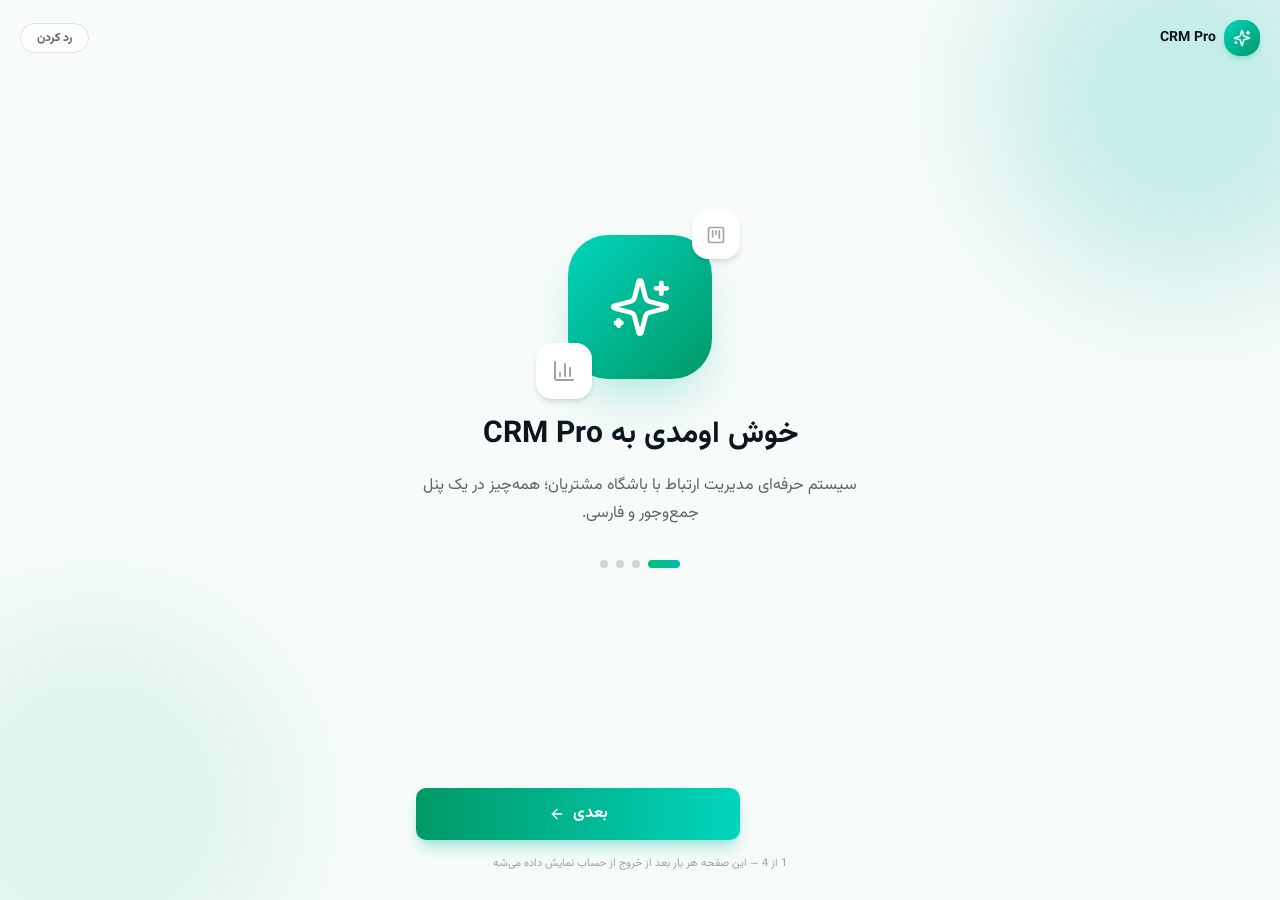
==== commit 0c91b301: "deploy: static frontend 2026-10-27_02:27" ====
--- a/index.html
+++ b/index.html
@@ -1 +1 @@
-<!DOCTYPE html><!--nwBeC3ocBTbzvZ_3nhll4--><html lang="fa" dir="rtl" translate="no" class="notranslate"><head><meta charSet="utf-8"/><meta name="viewport" content="width=device-width, initial-scale=1"/><link rel="stylesheet" href="/_next/static/chunks/022fca8eb4bc872a.css" data-precedence="next"/><link rel="preload" as="script" fetchPriority="low" href="/_next/static/chunks/58c60a5fa6b544da.js"/><script src="/_next/static/chunks/771dedee3f5e1621.js" async=""></script><script src="/_next/static/chunks/21194d3fedcf5c66.js" async=""></script><script src="/_next/static/chunks/turbopack-ec014d33b39a6a80.js" async=""></script><script src="/_next/static/chunks/a7127900d1aaed12.js" async=""></script><script src="/_next/static/chunks/eda58614a5f4e342.js" async=""></script><script src="/_next/static/chunks/74f1b9da08b28ae5.js" async=""></script><script src="/_next/static/chunks/bf7765582cf13d12.js" async=""></script><title>CRM Pro | سامانه مدیریت ارتباط با مشتریان</title><meta name="description" content="سیستم CRM حرفه‌ای و فول‌آپشن برای مدیریت مشتریان، معاملات، وظایف و گزارش‌های فروش"/><meta name="google" content="notranslate"/><link rel="icon" href="/logo.svg"/><script src="/_next/static/chunks/664adc71bc2617c2.js" noModule=""></script></head><body class="antialiased bg-background text-foreground"><div hidden=""><!--$--><!--/$--></div><script>((a,b,c,d,e,f,g,h)=>{let i=document.documentElement,j=["light","dark"];function k(b){var c;(Array.isArray(a)?a:[a]).forEach(a=>{let c="class"===a,d=c&&f?e.map(a=>f[a]||a):e;c?(i.classList.remove(...d),i.classList.add(f&&f[b]?f[b]:b)):i.setAttribute(a,b)}),c=b,h&&j.includes(c)&&(i.style.colorScheme=c)}if(d)k(d);else try{let a=localStorage.getItem(b)||c,d=g&&"system"===a?window.matchMedia("(prefers-color-scheme: dark)").matches?"dark":"light":a;k(d)}catch(a){}})("class","theme","light",null,["light","dark"],null,false,true)</script><div class="flex min-h-screen flex-col items-center justify-center gap-4 bg-background"><div class="flex h-16 w-16 animate-pulse items-center justify-center rounded-2xl bg-gradient-to-br from-teal-400 to-emerald-600 shadow-xl shadow-teal-500/30"><svg xmlns="http://www.w3.org/2000/svg" width="24" height="24" viewBox="0 0 24 24" fill="none" stroke="currentColor" stroke-width="2" stroke-linecap="round" stroke-linejoin="round" class="lucide lucide-sparkles h-8 w-8 text-white" aria-hidden="true"><path d="M9.937 15.5A2 2 0 0 0 8.5 14.063l-6.135-1.582a.5.5 0 0 1 0-.962L8.5 9.936A2 2 0 0 0 9.937 8.5l1.582-6.135a.5.5 0 0 1 .963 0L14.063 8.5A2 2 0 0 0 15.5 9.937l6.135 1.581a.5.5 0 0 1 0 .964L15.5 14.063a2 2 0 0 0-1.437 1.437l-1.582 6.135a.5.5 0 0 1-.963 0z"></path><path d="M20 3v4"></path><path d="M22 5h-4"></path><path d="M4 17v2"></path><path d="M5 18H3"></path></svg></div><p class="text-sm text-muted-foreground">در حال بررسی نشست...</p></div><!--$--><!--/$--><div role="region" aria-label="Notifications (F8)" tabindex="-1" style="pointer-events:none"><ol tabindex="-1" class="fixed top-0 z-[100] flex max-h-screen w-full flex-col-reverse p-4 sm:bottom-0 sm:right-0 sm:top-auto sm:flex-col md:max-w-[420px]"></ol></div><script src="/_next/static/chunks/58c60a5fa6b544da.js" id="_R_" async=""></script><script>(self.__next_f=self.__next_f||[]).push([0])</script><script>self.__next_f.push([1,"1:\"$Sreact.fragment\"\n2:I[20571,[\"/_next/static/chunks/a7127900d1aaed12.js\",\"/_next/static/chunks/eda58614a5f4e342.js\"],\"ThemeProvider\"]\n3:I[39756,[\"/_next/static/chunks/74f1b9da08b28ae5.js\"],\"default\"]\n4:I[37457,[\"/_next/static/chunks/74f1b9da08b28ae5.js\"],\"default\"]\n5:I[77855,[\"/_next/static/chunks/a7127900d1aaed12.js\",\"/_next/static/chunks/eda58614a5f4e342.js\"],\"Toaster\"]\n6:I[47257,[\"/_next/static/chunks/74f1b9da08b28ae5.js\"],\"ClientPageRoot\"]\n7:I[52683,[\"/_next/static/chunks/a7127900d1aaed12.js\",\"/_next/static/chunks/eda58614a5f4e342.js\",\"/_next/static/chunks/bf7765582cf13d12.js\"],\"default\"]\na:I[97367,[\"/_next/static/chunks/74f1b9da08b28ae5.js\"],\"OutletBoundary\"]\nb:\"$Sreact.suspense\"\nd:I[97367,[\"/_next/static/chunks/74f1b9da08b28ae5.js\"],\"ViewportBoundary\"]\nf:I[97367,[\"/_next/static/chunks/74f1b9da08b28ae5.js\"],\"MetadataBoundary\"]\n11:I[68027,[\"/_next/static/chunks/74f1b9da08b28ae5.js\"],\"default\"]\n:HL[\"/_next/static/chunks/022fca8eb4bc872a.css\",\"style\"]\n"])</script><script>self.__next_f.push([1,"0:{\"P\":null,\"b\":\"nwBeC3ocBTbzvZ_3nhll4\",\"c\":[\"\",\"\"],\"q\":\"\",\"i\":false,\"f\":[[[\"\",{\"children\":[\"__PAGE__\",{}]},\"$undefined\",\"$undefined\",true],[[\"$\",\"$1\",\"c\",{\"children\":[[[\"$\",\"link\",\"0\",{\"rel\":\"stylesheet\",\"href\":\"/_next/static/chunks/022fca8eb4bc872a.css\",\"precedence\":\"next\",\"crossOrigin\":\"$undefined\",\"nonce\":\"$undefined\"}],[\"$\",\"script\",\"script-0\",{\"src\":\"/_next/static/chunks/a7127900d1aaed12.js\",\"async\":true,\"nonce\":\"$undefined\"}],[\"$\",\"script\",\"script-1\",{\"src\":\"/_next/static/chunks/eda58614a5f4e342.js\",\"async\":true,\"nonce\":\"$undefined\"}]],[\"$\",\"html\",null,{\"lang\":\"fa\",\"dir\":\"rtl\",\"translate\":\"no\",\"className\":\"notranslate\",\"suppressHydrationWarning\":true,\"children\":[\"$\",\"body\",null,{\"className\":\"antialiased bg-background text-foreground\",\"children\":[\"$\",\"$L2\",null,{\"children\":[[\"$\",\"$L3\",null,{\"parallelRouterKey\":\"children\",\"error\":\"$undefined\",\"errorStyles\":\"$undefined\",\"errorScripts\":\"$undefined\",\"template\":[\"$\",\"$L4\",null,{}],\"templateStyles\":\"$undefined\",\"templateScripts\":\"$undefined\",\"notFound\":[[[\"$\",\"title\",null,{\"children\":\"404: This page could not be found.\"}],[\"$\",\"div\",null,{\"style\":{\"fontFamily\":\"system-ui,\\\"Segoe UI\\\",Roboto,Helvetica,Arial,sans-serif,\\\"Apple Color Emoji\\\",\\\"Segoe UI Emoji\\\"\",\"height\":\"100vh\",\"textAlign\":\"center\",\"display\":\"flex\",\"flexDirection\":\"column\",\"alignItems\":\"center\",\"justifyContent\":\"center\"},\"children\":[\"$\",\"div\",null,{\"children\":[[\"$\",\"style\",null,{\"dangerouslySetInnerHTML\":{\"__html\":\"body{color:#000;background:#fff;margin:0}.next-error-h1{border-right:1px solid rgba(0,0,0,.3)}@media (prefers-color-scheme:dark){body{color:#fff;background:#000}.next-error-h1{border-right:1px solid rgba(255,255,255,.3)}}\"}}],[\"$\",\"h1\",null,{\"className\":\"next-error-h1\",\"style\":{\"display\":\"inline-block\",\"margin\":\"0 20px 0 0\",\"padding\":\"0 23px 0 0\",\"fontSize\":24,\"fontWeight\":500,\"verticalAlign\":\"top\",\"lineHeight\":\"49px\"},\"children\":404}],[\"$\",\"div\",null,{\"style\":{\"display\":\"inline-block\"},\"children\":[\"$\",\"h2\",null,{\"style\":{\"fontSize\":14,\"fontWeight\":400,\"lineHeight\":\"49px\",\"margin\":0},\"children\":\"This page could not be found.\"}]}]]}]}]],[]],\"forbidden\":\"$undefined\",\"unauthorized\":\"$undefined\"}],[\"$\",\"$L5\",null,{}]]}]}]}]]}],{\"children\":[[\"$\",\"$1\",\"c\",{\"children\":[[\"$\",\"$L6\",null,{\"Component\":\"$7\",\"serverProvidedParams\":{\"searchParams\":{},\"params\":{},\"promises\":[\"$@8\",\"$@9\"]}}],[[\"$\",\"script\",\"script-0\",{\"src\":\"/_next/static/chunks/bf7765582cf13d12.js\",\"async\":true,\"nonce\":\"$undefined\"}]],[\"$\",\"$La\",null,{\"children\":[\"$\",\"$b\",null,{\"name\":\"Next.MetadataOutlet\",\"children\":\"$@c\"}]}]]}],{},null,false,false]},null,false,false],[\"$\",\"$1\",\"h\",{\"children\":[null,[\"$\",\"$Ld\",null,{\"children\":\"$Le\"}],[\"$\",\"div\",null,{\"hidden\":true,\"children\":[\"$\",\"$Lf\",null,{\"children\":[\"$\",\"$b\",null,{\"name\":\"Next.Metadata\",\"children\":\"$L10\"}]}]}],null]}],false]],\"m\":\"$undefined\",\"G\":[\"$11\",[]],\"S\":true}\n"])</script><script>self.__next_f.push([1,"8:{}\n9:\"$0:f:0:1:1:children:0:props:children:0:props:serverProvidedParams:params\"\n"])</script><script>self.__next_f.push([1,"e:[[\"$\",\"meta\",\"0\",{\"charSet\":\"utf-8\"}],[\"$\",\"meta\",\"1\",{\"name\":\"viewport\",\"content\":\"width=device-width, initial-scale=1\"}]]\n"])</script><script>self.__next_f.push([1,"12:I[27201,[\"/_next/static/chunks/74f1b9da08b28ae5.js\"],\"IconMark\"]\nc:null\n10:[[\"$\",\"title\",\"0\",{\"children\":\"CRM Pro | سامانه مدیریت ارتباط با مشتریان\"}],[\"$\",\"meta\",\"1\",{\"name\":\"description\",\"content\":\"سیستم CRM حرفه‌ای و فول‌آپشن برای مدیریت مشتریان، معاملات، وظایف و گزارش‌های فروش\"}],[\"$\",\"meta\",\"2\",{\"name\":\"google\",\"content\":\"notranslate\"}],[\"$\",\"link\",\"3\",{\"rel\":\"icon\",\"href\":\"/logo.svg\"}],[\"$\",\"$L12\",\"4\",{}]]\n"])</script></body></html>+<!DOCTYPE html><!--XrcVTsy5gclHUtI_6PSKa--><html lang="fa" dir="rtl" translate="no" class="notranslate"><head><meta charSet="utf-8"/><meta name="viewport" content="width=device-width, initial-scale=1"/><link rel="stylesheet" href="/_next/static/chunks/f70e44da9338a6c0.css" data-precedence="next"/><link rel="preload" as="script" fetchPriority="low" href="/_next/static/chunks/58c60a5fa6b544da.js"/><script src="/_next/static/chunks/771dedee3f5e1621.js" async=""></script><script src="/_next/static/chunks/21194d3fedcf5c66.js" async=""></script><script src="/_next/static/chunks/turbopack-ec014d33b39a6a80.js" async=""></script><script src="/_next/static/chunks/c07d7e9f39e06cbf.js" async=""></script><script src="/_next/static/chunks/0718f5b151e1f477.js" async=""></script><script src="/_next/static/chunks/74f1b9da08b28ae5.js" async=""></script><script src="/_next/static/chunks/a0ecf455e8960c7d.js" async=""></script><title>CRM Pro | سامانه مدیریت ارتباط با مشتریان</title><meta name="description" content="سیستم CRM حرفه‌ای و فول‌آپشن برای مدیریت مشتریان، معاملات، وظایف و گزارش‌های فروش"/><meta name="google" content="notranslate"/><link rel="icon" href="/logo.svg"/><script src="/_next/static/chunks/a6dad97d9634a72d.js" noModule=""></script></head><body class="antialiased bg-background text-foreground"><div hidden=""><!--$--><!--/$--></div><script>((a,b,c,d,e,f,g,h)=>{let i=document.documentElement,j=["light","dark"];function k(b){var c;(Array.isArray(a)?a:[a]).forEach(a=>{let c="class"===a,d=c&&f?e.map(a=>f[a]||a):e;c?(i.classList.remove(...d),i.classList.add(f&&f[b]?f[b]:b)):i.setAttribute(a,b)}),c=b,h&&j.includes(c)&&(i.style.colorScheme=c)}if(d)k(d);else try{let a=localStorage.getItem(b)||c,d=g&&"system"===a?window.matchMedia("(prefers-color-scheme: dark)").matches?"dark":"light":a;k(d)}catch(a){}})("class","theme","light",null,["light","dark"],null,false,true)</script><div class="flex min-h-screen flex-col items-center justify-center gap-4 bg-background"><div class="flex h-16 w-16 animate-pulse items-center justify-center rounded-2xl bg-gradient-to-br from-teal-400 to-emerald-600 shadow-xl shadow-teal-500/30"><svg xmlns="http://www.w3.org/2000/svg" width="24" height="24" viewBox="0 0 24 24" fill="none" stroke="currentColor" stroke-width="2" stroke-linecap="round" stroke-linejoin="round" class="lucide lucide-sparkles h-8 w-8 text-white" aria-hidden="true"><path d="M9.937 15.5A2 2 0 0 0 8.5 14.063l-6.135-1.582a.5.5 0 0 1 0-.962L8.5 9.936A2 2 0 0 0 9.937 8.5l1.582-6.135a.5.5 0 0 1 .963 0L14.063 8.5A2 2 0 0 0 15.5 9.937l6.135 1.581a.5.5 0 0 1 0 .964L15.5 14.063a2 2 0 0 0-1.437 1.437l-1.582 6.135a.5.5 0 0 1-.963 0z"></path><path d="M20 3v4"></path><path d="M22 5h-4"></path><path d="M4 17v2"></path><path d="M5 18H3"></path></svg></div><p class="text-sm text-muted-foreground">در حال بررسی نشست...</p></div><!--$--><!--/$--><div role="region" aria-label="Notifications (F8)" tabindex="-1" style="pointer-events:none"><ol tabindex="-1" class="fixed top-0 z-[100] flex max-h-screen w-full flex-col-reverse p-4 sm:bottom-0 sm:right-0 sm:top-auto sm:flex-col md:max-w-[420px]"></ol></div><script src="/_next/static/chunks/58c60a5fa6b544da.js" id="_R_" async=""></script><script>(self.__next_f=self.__next_f||[]).push([0])</script><script>self.__next_f.push([1,"1:\"$Sreact.fragment\"\n2:I[20571,[\"/_next/static/chunks/c07d7e9f39e06cbf.js\",\"/_next/static/chunks/0718f5b151e1f477.js\"],\"ThemeProvider\"]\n3:I[39756,[\"/_next/static/chunks/74f1b9da08b28ae5.js\"],\"default\"]\n4:I[37457,[\"/_next/static/chunks/74f1b9da08b28ae5.js\"],\"default\"]\n5:I[77855,[\"/_next/static/chunks/c07d7e9f39e06cbf.js\",\"/_next/static/chunks/0718f5b151e1f477.js\"],\"Toaster\"]\n6:I[47257,[\"/_next/static/chunks/74f1b9da08b28ae5.js\"],\"ClientPageRoot\"]\n7:I[52683,[\"/_next/static/chunks/c07d7e9f39e06cbf.js\",\"/_next/static/chunks/0718f5b151e1f477.js\",\"/_next/static/chunks/a0ecf455e8960c7d.js\"],\"default\"]\na:I[97367,[\"/_next/static/chunks/74f1b9da08b28ae5.js\"],\"OutletBoundary\"]\nb:\"$Sreact.suspense\"\nd:I[97367,[\"/_next/static/chunks/74f1b9da08b28ae5.js\"],\"ViewportBoundary\"]\nf:I[97367,[\"/_next/static/chunks/74f1b9da08b28ae5.js\"],\"MetadataBoundary\"]\n11:I[68027,[\"/_next/static/chunks/74f1b9da08b28ae5.js\"],\"default\"]\n:HL[\"/_next/static/chunks/f70e44da9338a6c0.css\",\"style\"]\n"])</script><script>self.__next_f.push([1,"0:{\"P\":null,\"b\":\"XrcVTsy5gclHUtI-6PSKa\",\"c\":[\"\",\"\"],\"q\":\"\",\"i\":false,\"f\":[[[\"\",{\"children\":[\"__PAGE__\",{}]},\"$undefined\",\"$undefined\",true],[[\"$\",\"$1\",\"c\",{\"children\":[[[\"$\",\"link\",\"0\",{\"rel\":\"stylesheet\",\"href\":\"/_next/static/chunks/f70e44da9338a6c0.css\",\"precedence\":\"next\",\"crossOrigin\":\"$undefined\",\"nonce\":\"$undefined\"}],[\"$\",\"script\",\"script-0\",{\"src\":\"/_next/static/chunks/c07d7e9f39e06cbf.js\",\"async\":true,\"nonce\":\"$undefined\"}],[\"$\",\"script\",\"script-1\",{\"src\":\"/_next/static/chunks/0718f5b151e1f477.js\",\"async\":true,\"nonce\":\"$undefined\"}]],[\"$\",\"html\",null,{\"lang\":\"fa\",\"dir\":\"rtl\",\"translate\":\"no\",\"className\":\"notranslate\",\"suppressHydrationWarning\":true,\"children\":[\"$\",\"body\",null,{\"className\":\"antialiased bg-background text-foreground\",\"children\":[\"$\",\"$L2\",null,{\"children\":[[\"$\",\"$L3\",null,{\"parallelRouterKey\":\"children\",\"error\":\"$undefined\",\"errorStyles\":\"$undefined\",\"errorScripts\":\"$undefined\",\"template\":[\"$\",\"$L4\",null,{}],\"templateStyles\":\"$undefined\",\"templateScripts\":\"$undefined\",\"notFound\":[[[\"$\",\"title\",null,{\"children\":\"404: This page could not be found.\"}],[\"$\",\"div\",null,{\"style\":{\"fontFamily\":\"system-ui,\\\"Segoe UI\\\",Roboto,Helvetica,Arial,sans-serif,\\\"Apple Color Emoji\\\",\\\"Segoe UI Emoji\\\"\",\"height\":\"100vh\",\"textAlign\":\"center\",\"display\":\"flex\",\"flexDirection\":\"column\",\"alignItems\":\"center\",\"justifyContent\":\"center\"},\"children\":[\"$\",\"div\",null,{\"children\":[[\"$\",\"style\",null,{\"dangerouslySetInnerHTML\":{\"__html\":\"body{color:#000;background:#fff;margin:0}.next-error-h1{border-right:1px solid rgba(0,0,0,.3)}@media (prefers-color-scheme:dark){body{color:#fff;background:#000}.next-error-h1{border-right:1px solid rgba(255,255,255,.3)}}\"}}],[\"$\",\"h1\",null,{\"className\":\"next-error-h1\",\"style\":{\"display\":\"inline-block\",\"margin\":\"0 20px 0 0\",\"padding\":\"0 23px 0 0\",\"fontSize\":24,\"fontWeight\":500,\"verticalAlign\":\"top\",\"lineHeight\":\"49px\"},\"children\":404}],[\"$\",\"div\",null,{\"style\":{\"display\":\"inline-block\"},\"children\":[\"$\",\"h2\",null,{\"style\":{\"fontSize\":14,\"fontWeight\":400,\"lineHeight\":\"49px\",\"margin\":0},\"children\":\"This page could not be found.\"}]}]]}]}]],[]],\"forbidden\":\"$undefined\",\"unauthorized\":\"$undefined\"}],[\"$\",\"$L5\",null,{}]]}]}]}]]}],{\"children\":[[\"$\",\"$1\",\"c\",{\"children\":[[\"$\",\"$L6\",null,{\"Component\":\"$7\",\"serverProvidedParams\":{\"searchParams\":{},\"params\":{},\"promises\":[\"$@8\",\"$@9\"]}}],[[\"$\",\"script\",\"script-0\",{\"src\":\"/_next/static/chunks/a0ecf455e8960c7d.js\",\"async\":true,\"nonce\":\"$undefined\"}]],[\"$\",\"$La\",null,{\"children\":[\"$\",\"$b\",null,{\"name\":\"Next.MetadataOutlet\",\"children\":\"$@c\"}]}]]}],{},null,false,false]},null,false,false],[\"$\",\"$1\",\"h\",{\"children\":[null,[\"$\",\"$Ld\",null,{\"children\":\"$Le\"}],[\"$\",\"div\",null,{\"hidden\":true,\"children\":[\"$\",\"$Lf\",null,{\"children\":[\"$\",\"$b\",null,{\"name\":\"Next.Metadata\",\"children\":\"$L10\"}]}]}],null]}],false]],\"m\":\"$undefined\",\"G\":[\"$11\",[]],\"S\":true}\n"])</script><script>self.__next_f.push([1,"8:{}\n9:\"$0:f:0:1:1:children:0:props:children:0:props:serverProvidedParams:params\"\n"])</script><script>self.__next_f.push([1,"e:[[\"$\",\"meta\",\"0\",{\"charSet\":\"utf-8\"}],[\"$\",\"meta\",\"1\",{\"name\":\"viewport\",\"content\":\"width=device-width, initial-scale=1\"}]]\n"])</script><script>self.__next_f.push([1,"12:I[27201,[\"/_next/static/chunks/74f1b9da08b28ae5.js\"],\"IconMark\"]\nc:null\n10:[[\"$\",\"title\",\"0\",{\"children\":\"CRM Pro | سامانه مدیریت ارتباط با مشتریان\"}],[\"$\",\"meta\",\"1\",{\"name\":\"description\",\"content\":\"سیستم CRM حرفه‌ای و فول‌آپشن برای مدیریت مشتریان، معاملات، وظایف و گزارش‌های فروش\"}],[\"$\",\"meta\",\"2\",{\"name\":\"google\",\"content\":\"notranslate\"}],[\"$\",\"link\",\"3\",{\"rel\":\"icon\",\"href\":\"/logo.svg\"}],[\"$\",\"$L12\",\"4\",{}]]\n"])</script></body></html>
--- a/_next/static/chunks/f70e44da9338a6c0.css
+++ b/_next/static/chunks/f70e44da9338a6c0.css
@@ -0,0 +1 @@
+@layer properties{@supports (((-webkit-hyphens:none)) and (not (margin-trim:inline))) or ((-moz-orient:inline) and (not (color:rgb(from red r g b)))){*,:before,:after,::backdrop{--tw-translate-x:0;--tw-translate-y:0;--tw-translate-z:0;--tw-scale-x:1;--tw-scale-y:1;--tw-scale-z:1;--tw-rotate-x:initial;--tw-rotate-y:initial;--tw-rotate-z:initial;--tw-skew-x:initial;--tw-skew-y:initial;--tw-pan-x:initial;--tw-pan-y:initial;--tw-pinch-zoom:initial;--tw-space-y-reverse:0;--tw-space-x-reverse:0;--tw-divide-x-reverse:0;--tw-border-style:solid;--tw-divide-y-reverse:0;--tw-gradient-position:initial;--tw-gradient-from:#0000;--tw-gradient-via:#0000;--tw-gradient-to:#0000;--tw-gradient-stops:initial;--tw-gradient-via-stops:initial;--tw-gradient-from-position:0%;--tw-gradient-via-position:50%;--tw-gradient-to-position:100%;--tw-leading:initial;--tw-font-weight:initial;--tw-tracking:initial;--tw-ordinal:initial;--tw-slashed-zero:initial;--tw-numeric-figure:initial;--tw-numeric-spacing:initial;--tw-numeric-fraction:initial;--tw-shadow:0 0 #0000;--tw-shadow-color:initial;--tw-shadow-alpha:100%;--tw-inset-shadow:0 0 #0000;--tw-inset-shadow-color:initial;--tw-inset-shadow-alpha:100%;--tw-ring-color:initial;--tw-ring-shadow:0 0 #0000;--tw-inset-ring-color:initial;--tw-inset-ring-shadow:0 0 #0000;--tw-ring-inset:initial;--tw-ring-offset-width:0px;--tw-ring-offset-color:#fff;--tw-ring-offset-shadow:0 0 #0000;--tw-outline-style:solid;--tw-blur:initial;--tw-brightness:initial;--tw-contrast:initial;--tw-grayscale:initial;--tw-hue-rotate:initial;--tw-invert:initial;--tw-opacity:initial;--tw-saturate:initial;--tw-sepia:initial;--tw-drop-shadow:initial;--tw-drop-shadow-color:initial;--tw-drop-shadow-alpha:100%;--tw-drop-shadow-size:initial;--tw-backdrop-blur:initial;--tw-backdrop-brightness:initial;--tw-backdrop-contrast:initial;--tw-backdrop-grayscale:initial;--tw-backdrop-hue-rotate:initial;--tw-backdrop-invert:initial;--tw-backdrop-opacity:initial;--tw-backdrop-saturate:initial;--tw-backdrop-sepia:initial;--tw-duration:initial;--tw-ease:initial;--tw-content:"";--tw-animation-delay:0s;--tw-animation-direction:normal;--tw-animation-duration:initial;--tw-animation-fill-mode:none;--tw-animation-iteration-count:1;--tw-enter-blur:0;--tw-enter-opacity:1;--tw-enter-rotate:0;--tw-enter-scale:1;--tw-enter-translate-x:0;--tw-enter-translate-y:0;--tw-exit-blur:0;--tw-exit-opacity:1;--tw-exit-rotate:0;--tw-exit-scale:1;--tw-exit-translate-x:0;--tw-exit-translate-y:0}}}@layer theme{:root,:host{--color-red-50:#fef2f2;--color-red-100:#ffe2e2;--color-red-300:#ffa3a3;--color-red-400:#ff6568;--color-red-600:#e40014;--color-red-800:#9f0712;--color-orange-600:#f05100;--color-amber-50:#fffbeb;--color-amber-100:#fef3c6;--color-amber-200:#fee685;--color-amber-300:#ffd236;--color-amber-400:#fcbb00;--color-amber-500:#f99c00;--color-amber-600:#dd7400;--color-amber-700:#b75000;--color-lime-600:#62a400;--color-green-100:#dcfce7;--color-green-600:#00a544;--color-green-800:#016630;--color-emerald-100:#d0fae5;--color-emerald-200:#a4f4cf;--color-emerald-300:#5ee9b5;--color-emerald-400:#00d294;--color-emerald-500:#00bb7f;--color-emerald-600:#009767;--color-emerald-700:#007956;--color-teal-50:#f0fdfa;--color-teal-100:#cbfbf1;--color-teal-200:#96f7e4;--color-teal-300:#46ecd5;--color-teal-400:#00d3bd;--color-teal-500:#00baa7;--color-teal-600:#009588;--color-teal-700:#00776e;--color-cyan-300:#53eafd;--color-cyan-400:#00d2ef;--color-cyan-500:#00b7d7;--color-cyan-600:#0092b5;--color-cyan-700:#007492;--color-sky-50:#f0f9ff;--color-sky-300:#77d4ff;--color-sky-400:#00bcfe;--color-sky-500:#00a5ef;--color-sky-600:#0084cc;--color-sky-700:#0069a4;--color-blue-500:#3080ff;--color-blue-600:#155dfc;--color-indigo-600:#4f39f6;--color-violet-50:#f5f3ff;--color-violet-100:#ede9fe;--color-violet-200:#ddd6ff;--color-violet-300:#c4b4ff;--color-violet-400:#a685ff;--color-violet-500:#8d54ff;--color-violet-600:#7f22fe;--color-violet-700:#7008e7;--color-purple-600:#9810fa;--color-fuchsia-500:#e12afb;--color-fuchsia-600:#c600db;--color-pink-300:#fda5d5;--color-pink-400:#fb64b6;--color-pink-500:#f6339a;--color-pink-600:#e30076;--color-pink-700:#c4005c;--color-rose-50:#fff1f2;--color-rose-100:#ffe4e6;--color-rose-200:#ffccd3;--color-rose-300:#ffa2ae;--color-rose-400:#ff667f;--color-rose-500:#ff2357;--color-rose-600:#e70044;--color-rose-700:#c20039;--color-slate-100:#f1f5f9;--color-slate-200:#e2e8f0;--color-slate-300:#cad5e2;--color-slate-400:#90a1b9;--color-slate-500:#62748e;--color-slate-600:#45556c;--color-slate-700:#314158;--color-gray-500:#6a7282;--color-gray-700:#364153;--color-gray-900:#101828;--color-black:#000;--color-white:#fff;--spacing:.25rem;--container-sm:24rem;--container-md:28rem;--container-lg:32rem;--container-xl:36rem;--container-2xl:42rem;--container-7xl:80rem;--text-xs:.75rem;--text-xs--line-height:calc(1/.75);--text-sm:.875rem;--text-sm--line-height:calc(1.25/.875);--text-base:1rem;--text-base--line-height:calc(1.5/1);--text-lg:1.125rem;--text-lg--line-height:calc(1.75/1.125);--text-xl:1.25rem;--text-xl--line-height:calc(1.75/1.25);--text-2xl:1.5rem;--text-2xl--line-height:calc(2/1.5);--text-3xl:1.875rem;--text-3xl--line-height:calc(2.25/1.875);--font-weight-normal:400;--font-weight-medium:500;--font-weight-semibold:600;--font-weight-bold:700;--font-weight-black:900;--tracking-tight:-.025em;--tracking-widest:.1em;--leading-tight:1.25;--leading-snug:1.375;--leading-relaxed:1.625;--radius-xs:.125rem;--radius-lg:var(--radius);--radius-2xl:1rem;--radius-3xl:1.5rem;--ease-in:cubic-bezier(.4,0,1,1);--ease-out:cubic-bezier(0,0,.2,1);--ease-in-out:cubic-bezier(.4,0,.2,1);--animate-spin:spin 1s linear infinite;--animate-ping:ping 1s cubic-bezier(0,0,.2,1)infinite;--animate-pulse:pulse 2s cubic-bezier(.4,0,.6,1)infinite;--blur-lg:16px;--blur-xl:24px;--blur-3xl:64px;--aspect-video:16/9;--default-transition-duration:.15s;--default-transition-timing-function:cubic-bezier(.4,0,.2,1);--default-font-family:"Vazirmatn",ui-sans-serif,system-ui,sans-serif;--default-mono-font-family:ui-monospace,monospace;--color-border:var(--border)}@supports (color:lab(0% 0 0)){:root,:host{--color-red-50:lab(96.5005% 4.18508 1.52328);--color-red-100:lab(92.243% 10.2865 3.83865);--color-red-300:lab(76.5514% 36.422 15.5335);--color-red-400:lab(63.7053% 60.745 31.3109);--color-red-600:lab(48.4493% 77.4328 61.5452);--color-red-800:lab(33.7174% 55.8993 41.0293);--color-orange-600:lab(57.1026% 64.2584 89.8886);--color-amber-50:lab(98.6252% -.635922 8.42309);--color-amber-100:lab(95.916% -1.21653 23.111);--color-amber-200:lab(91.7203% -.505269 49.9084);--color-amber-300:lab(86.4156% 6.13147 78.3961);--color-amber-400:lab(80.1641% 16.6016 99.2089);--color-amber-500:lab(72.7183% 31.8672 97.9407);--color-amber-600:lab(60.3514% 40.5624 87.1228);--color-amber-700:lab(47.2709% 42.9082 69.2966);--color-lime-600:lab(61.1055% -41.0235 73.1483);--color-green-100:lab(96.1861% -13.8464 6.52365);--color-green-600:lab(59.0978% -58.6621 41.2579);--color-green-800:lab(37.4616% -36.7971 22.9692);--color-emerald-100:lab(94.9004% -17.0769 5.63836);--color-emerald-200:lab(90.2247% -31.039 9.47084);--color-emerald-300:lab(83.9203% -48.7124 13.8849);--color-emerald-400:lab(75.0771% -60.7313 19.4147);--color-emerald-500:lab(66.9756% -58.27 19.5419);--color-emerald-600:lab(55.0481% -49.9246 15.93);--color-emerald-700:lab(44.4871% -41.0396 11.0361);--color-teal-50:lab(98.3189% -4.74921 -.111711);--color-teal-100:lab(95.1845% -17.4212 -.425422);--color-teal-200:lab(90.7612% -33.1343 -.542295);--color-teal-300:lab(84.8977% -48.1516 -1.3321);--color-teal-400:lab(76.0109% -53.3483 -2.27906);--color-teal-500:lab(67.3859% -49.0983 -2.63511);--color-teal-600:lab(55.0223% -41.0774 -3.90277);--color-teal-700:lab(44.4134% -33.1436 -4.22149);--color-cyan-300:lab(85.3886% -36.7636 -21.5716);--color-cyan-400:lab(76.6045% -40.9406 -29.6231);--color-cyan-500:lab(67.805% -35.3952 -30.2018);--color-cyan-600:lab(55.1767% -26.7496 -30.5139);--color-cyan-700:lab(44.7267% -21.5987 -26.118);--color-sky-50:lab(97.3623% -2.33802 -4.13098);--color-sky-300:lab(80.3307% -20.2945 -31.385);--color-sky-400:lab(70.687% -23.6078 -45.9483);--color-sky-500:lab(63.3038% -18.433 -51.0407);--color-sky-600:lab(51.7754% -11.4712 -49.8349);--color-sky-700:lab(41.6013% -9.10804 -42.5647);--color-blue-500:lab(54.1736% 13.3369 -74.6839);--color-blue-600:lab(44.0605% 29.0279 -86.0352);--color-indigo-600:lab(38.4009% 52.6132 -92.3857);--color-violet-50:lab(96.2416% 2.28849 -5.51657);--color-violet-100:lab(93.0838% 4.35197 -9.88284);--color-violet-200:lab(87.0888% 8.53688 -19.4189);--color-violet-300:lab(76.7419% 18.3911 -37.0706);--color-violet-400:lab(62.8239% 34.9159 -60.0512);--color-violet-500:lab(49.9355% 55.1776 -81.8963);--color-violet-600:lab(41.088% 68.9966 -91.995);--color-violet-700:lab(35.2783% 67.9912 -88.793);--color-purple-600:lab(43.0295% 75.21 -86.5669);--color-fuchsia-500:lab(56.4256% 83.132 -64.639);--color-fuchsia-600:lab(47.5131% 83.4271 -63.0363);--color-pink-300:lab(77.8308% 38.525 -10.5394);--color-pink-400:lab(64.5597% 64.3615 -12.7988);--color-pink-500:lab(56.9303% 76.8162 -8.07021);--color-pink-600:lab(49.5493% 79.8381 2.31768);--color-pink-700:lab(42.1737% 71.8009 7.42233);--color-rose-50:lab(96.2369% 4.94155 1.28011);--color-rose-100:lab(92.8221% 9.86832 2.60075);--color-rose-200:lab(86.806% 19.1909 4.07754);--color-rose-300:lab(76.6339% 38.3549 9.68835);--color-rose-400:lab(64.4125% 63.0291 19.2068);--color-rose-500:lab(56.101% 79.4328 31.4532);--color-rose-600:lab(49.1882% 81.577 36.0311);--color-rose-700:lab(41.1651% 71.6251 30.3087);--color-slate-100:lab(96.286% -.852436 -2.46847);--color-slate-200:lab(91.7353% -.998765 -4.76968);--color-slate-300:lab(84.7652% -1.94535 -7.93337);--color-slate-400:lab(65.5349% -2.25151 -14.5072);--color-slate-500:lab(48.0876% -2.03595 -16.5814);--color-slate-600:lab(35.5623% -1.74978 -15.4316);--color-slate-700:lab(26.9569% -1.47016 -15.6993);--color-gray-500:lab(47.7841% -.393182 -10.0268);--color-gray-700:lab(27.1134% -.956401 -12.3224);--color-gray-900:lab(8.11897% .811279 -12.254)}}}@layer base{*,:after,:before,::backdrop{box-sizing:border-box;border:0 solid;margin:0;padding:0}::file-selector-button{box-sizing:border-box;border:0 solid;margin:0;padding:0}html,:host{-webkit-text-size-adjust:100%;tab-size:4;line-height:1.5;font-family:var(--default-font-family,ui-sans-serif,system-ui,sans-serif,"Apple Color Emoji","Segoe UI Emoji","Segoe UI Symbol","Noto Color Emoji");font-feature-settings:var(--default-font-feature-settings,normal);font-variation-settings:var(--default-font-variation-settings,normal);-webkit-tap-highlight-color:transparent}hr{height:0;color:inherit;border-top-width:1px}abbr:where([title]){-webkit-text-decoration:underline dotted;text-decoration:underline dotted}h1,h2,h3,h4,h5,h6{font-size:inherit;font-weight:inherit}a{color:inherit;-webkit-text-decoration:inherit;-webkit-text-decoration:inherit;-webkit-text-decoration:inherit;-webkit-text-decoration:inherit;text-decoration:inherit}b,strong{font-weight:bolder}code,kbd,samp,pre{font-family:var(--default-mono-font-family,ui-monospace,SFMono-Regular,Menlo,Monaco,Consolas,"Liberation Mono","Courier New",monospace);font-feature-settings:var(--default-mono-font-feature-settings,normal);font-variation-settings:var(--default-mono-font-variation-settings,normal);font-size:1em}small{font-size:80%}sub,sup{vertical-align:baseline;font-size:75%;line-height:0;position:relative}sub{bottom:-.25em}sup{top:-.5em}table{text-indent:0;border-color:inherit;border-collapse:collapse}:-moz-focusring{outline:auto}progress{vertical-align:baseline}summary{display:list-item}ol,ul,menu{list-style:none}img,svg,video,canvas,audio,iframe,embed,object{vertical-align:middle;display:block}img,video{max-width:100%;height:auto}button,input,select,optgroup,textarea{font:inherit;font-feature-settings:inherit;font-variation-settings:inherit;letter-spacing:inherit;color:inherit;opacity:1;background-color:#0000;border-radius:0}::file-selector-button{font:inherit;font-feature-settings:inherit;font-variation-settings:inherit;letter-spacing:inherit;color:inherit;opacity:1;background-color:#0000;border-radius:0}:where(select:is([multiple],[size])) optgroup{font-weight:bolder}:where(select:is([multiple],[size])) optgroup option{padding-inline-start:20px}::file-selector-button{margin-inline-end:4px}::placeholder{opacity:1}@supports (not ((-webkit-appearance:-apple-pay-button))) or (contain-intrinsic-size:1px){::placeholder{color:currentColor}@supports (color:color-mix(in lab, red, red)){::placeholder{color:color-mix(in oklab,currentcolor 50%,transparent)}}}textarea{resize:vertical}::-webkit-search-decoration{-webkit-appearance:none}::-webkit-date-and-time-value{min-height:1lh;text-align:inherit}::-webkit-datetime-edit{display:inline-flex}::-webkit-datetime-edit-fields-wrapper{padding:0}::-webkit-datetime-edit{padding-block:0}::-webkit-datetime-edit-year-field{padding-block:0}::-webkit-datetime-edit-month-field{padding-block:0}::-webkit-datetime-edit-day-field{padding-block:0}::-webkit-datetime-edit-hour-field{padding-block:0}::-webkit-datetime-edit-minute-field{padding-block:0}::-webkit-datetime-edit-second-field{padding-block:0}::-webkit-datetime-edit-millisecond-field{padding-block:0}::-webkit-datetime-edit-meridiem-field{padding-block:0}::-webkit-calendar-picker-indicator{line-height:1}:-moz-ui-invalid{box-shadow:none}button,input:where([type=button],[type=reset],[type=submit]){appearance:button}::file-selector-button{appearance:button}::-webkit-inner-spin-button{height:auto}::-webkit-outer-spin-button{height:auto}[hidden]:where(:not([hidden=until-found])){display:none!important}*{border-color:var(--border);outline-color:var(--ring)}@supports (color:color-mix(in lab, red, red)){*{outline-color:color-mix(in oklab,var(--ring)50%,transparent)}}html{direction:rtl}body{background-color:var(--background);color:var(--foreground);letter-spacing:0;font-family:Vazirmatn,ui-sans-serif,system-ui,sans-serif}}@layer components;@layer utilities{.\@container\/card-header{container:card-header/inline-size}.pointer-events-auto{pointer-events:auto}.pointer-events-none{pointer-events:none}.collapse{visibility:collapse}.invisible{visibility:hidden}.visible{visibility:visible}.sr-only{clip-path:inset(50%);white-space:nowrap;border-width:0;width:1px;height:1px;margin:-1px;padding:0;position:absolute;overflow:hidden}.not-sr-only{clip-path:none;white-space:normal;width:auto;height:auto;margin:0;padding:0;position:static;overflow:visible}.absolute{position:absolute}.fixed{position:fixed}.relative{position:relative}.static{position:static}.sticky{position:sticky}.inset-0{inset:calc(var(--spacing)*0)}.inset-x-0{inset-inline:calc(var(--spacing)*0)}.inset-x-2{inset-inline:calc(var(--spacing)*2)}.inset-y-0{inset-block:calc(var(--spacing)*0)}.-top-0\.5{top:calc(var(--spacing)*-.5)}.-top-6{top:calc(var(--spacing)*-6)}.-top-12{top:calc(var(--spacing)*-12)}.-top-24{top:calc(var(--spacing)*-24)}.-top-px{top:-1px}.top-0{top:calc(var(--spacing)*0)}.top-1{top:calc(var(--spacing)*1)}.top-1\.5{top:calc(var(--spacing)*1.5)}.top-1\/2{top:50%}.top-1\/3{top:33.3333%}.top-1\/4{top:25%}.top-3\.5{top:calc(var(--spacing)*3.5)}.top-4{top:calc(var(--spacing)*4)}.top-\[1px\]{top:1px}.top-\[50\%\]{top:50%}.top-\[60\%\]{top:60%}.top-full{top:100%}.-right-7{right:calc(var(--spacing)*-7)}.-right-12{right:calc(var(--spacing)*-12)}.-right-24{right:calc(var(--spacing)*-24)}.-right-28{right:calc(var(--spacing)*-28)}.right-0{right:calc(var(--spacing)*0)}.right-1{right:calc(var(--spacing)*1)}.right-2{right:calc(var(--spacing)*2)}.right-3{right:calc(var(--spacing)*3)}.right-4{right:calc(var(--spacing)*4)}.-bottom-5{bottom:calc(var(--spacing)*-5)}.-bottom-12{bottom:calc(var(--spacing)*-12)}.-bottom-24{bottom:calc(var(--spacing)*-24)}.-bottom-32{bottom:calc(var(--spacing)*-32)}.bottom-0{bottom:calc(var(--spacing)*0)}.bottom-1{bottom:calc(var(--spacing)*1)}.-left-0\.5{left:calc(var(--spacing)*-.5)}.-left-8{left:calc(var(--spacing)*-8)}.-left-12{left:calc(var(--spacing)*-12)}.-left-24{left:calc(var(--spacing)*-24)}.left-0{left:calc(var(--spacing)*0)}.left-1\/2{left:50%}.left-1\/3{left:33.3333%}.left-1\/4{left:25%}.left-2{left:calc(var(--spacing)*2)}.left-3{left:calc(var(--spacing)*3)}.left-4{left:calc(var(--spacing)*4)}.left-\[50\%\]{left:50%}.isolate{isolation:isolate}.isolation-auto{isolation:auto}.-z-10{z-index:calc(10*-1)}.z-10{z-index:10}.z-20{z-index:20}.z-30{z-index:30}.z-40{z-index:40}.z-50{z-index:50}.z-\[1\]{z-index:1}.z-\[100\]{z-index:100}.col-start-2{grid-column-start:2}.row-span-2{grid-row:span 2/span 2}.row-start-1{grid-row-start:1}.container{width:100%}@media (min-width:40rem){.container{max-width:40rem}}@media (min-width:48rem){.container{max-width:48rem}}@media (min-width:64rem){.container{max-width:64rem}}@media (min-width:80rem){.container{max-width:80rem}}@media (min-width:96rem){.container{max-width:96rem}}.-mx-1{margin-inline:calc(var(--spacing)*-1)}.mx-2{margin-inline:calc(var(--spacing)*2)}.mx-3{margin-inline:calc(var(--spacing)*3)}.mx-3\.5{margin-inline:calc(var(--spacing)*3.5)}.mx-5{margin-inline:calc(var(--spacing)*5)}.mx-auto{margin-inline:auto}.my-0\.5{margin-block:calc(var(--spacing)*.5)}.my-1{margin-block:calc(var(--spacing)*1)}.my-4{margin-block:calc(var(--spacing)*4)}.my-5{margin-block:calc(var(--spacing)*5)}.ms-2{margin-inline-start:calc(var(--spacing)*2)}.-mt-4{margin-top:calc(var(--spacing)*-4)}.mt-0\.5{margin-top:calc(var(--spacing)*.5)}.mt-1{margin-top:calc(var(--spacing)*1)}.mt-1\.5{margin-top:calc(var(--spacing)*1.5)}.mt-2{margin-top:calc(var(--spacing)*2)}.mt-2\.5{margin-top:calc(var(--spacing)*2.5)}.mt-3{margin-top:calc(var(--spacing)*3)}.mt-4{margin-top:calc(var(--spacing)*4)}.mt-5{margin-top:calc(var(--spacing)*5)}.mt-6{margin-top:calc(var(--spacing)*6)}.mt-7{margin-top:calc(var(--spacing)*7)}.mt-8{margin-top:calc(var(--spacing)*8)}.mt-auto{margin-top:auto}.mr-1\.5{margin-right:calc(var(--spacing)*1.5)}.mr-2{margin-right:calc(var(--spacing)*2)}.mr-auto{margin-right:auto}.mb-1{margin-bottom:calc(var(--spacing)*1)}.mb-1\.5{margin-bottom:calc(var(--spacing)*1.5)}.mb-3{margin-bottom:calc(var(--spacing)*3)}.mb-4{margin-bottom:calc(var(--spacing)*4)}.mb-8{margin-bottom:calc(var(--spacing)*8)}.-ml-4{margin-left:calc(var(--spacing)*-4)}.ml-1{margin-left:calc(var(--spacing)*1)}.ml-auto{margin-left:auto}.line-clamp-1{-webkit-line-clamp:1;-webkit-box-orient:vertical;display:-webkit-box;overflow:hidden}.line-clamp-2{-webkit-line-clamp:2;-webkit-box-orient:vertical;display:-webkit-box;overflow:hidden}.line-clamp-6{-webkit-line-clamp:6;-webkit-box-orient:vertical;display:-webkit-box;overflow:hidden}.block{display:block}.contents{display:contents}.flex{display:flex}.flow-root{display:flow-root}.grid{display:grid}.hidden{display:none}.inline{display:inline}.inline-block{display:inline-block}.inline-flex{display:inline-flex}.inline-grid{display:inline-grid}.inline-table{display:inline-table}.list-item{display:list-item}.table{display:table}.table-caption{display:table-caption}.table-cell{display:table-cell}.table-column{display:table-column}.table-column-group{display:table-column-group}.table-footer-group{display:table-footer-group}.table-header-group{display:table-header-group}.table-row{display:table-row}.table-row-group{display:table-row-group}.field-sizing-content{field-sizing:content}.aspect-square{aspect-ratio:1}.aspect-video{aspect-ratio:var(--aspect-video)}.size-\(--cell-size\){width:var(--cell-size);height:var(--cell-size)}.size-2{width:calc(var(--spacing)*2);height:calc(var(--spacing)*2)}.size-2\.5{width:calc(var(--spacing)*2.5);height:calc(var(--spacing)*2.5)}.size-3{width:calc(var(--spacing)*3);height:calc(var(--spacing)*3)}.size-3\.5{width:calc(var(--spacing)*3.5);height:calc(var(--spacing)*3.5)}.size-4{width:calc(var(--spacing)*4);height:calc(var(--spacing)*4)}.size-7{width:calc(var(--spacing)*7);height:calc(var(--spacing)*7)}.size-8{width:calc(var(--spacing)*8);height:calc(var(--spacing)*8)}.size-9{width:calc(var(--spacing)*9);height:calc(var(--spacing)*9)}.size-auto{width:auto;height:auto}.size-full{width:100%;height:100%}.h-\(--cell-size\){height:var(--cell-size)}.h-0\.5{height:calc(var(--spacing)*.5)}.h-1\.5{height:calc(var(--spacing)*1.5)}.h-2{height:calc(var(--spacing)*2)}.h-2\.5{height:calc(var(--spacing)*2.5)}.h-3{height:calc(var(--spacing)*3)}.h-3\.5{height:calc(var(--spacing)*3.5)}.h-4{height:calc(var(--spacing)*4)}.h-4\.5{height:calc(var(--spacing)*4.5)}.h-5{height:calc(var(--spacing)*5)}.h-6{height:calc(var(--spacing)*6)}.h-7{height:calc(var(--spacing)*7)}.h-8{height:calc(var(--spacing)*8)}.h-9{height:calc(var(--spacing)*9)}.h-10{height:calc(var(--spacing)*10)}.h-11{height:calc(var(--spacing)*11)}.h-12{height:calc(var(--spacing)*12)}.h-13{height:calc(var(--spacing)*13)}.h-14{height:calc(var(--spacing)*14)}.h-16{height:calc(var(--spacing)*16)}.h-20{height:calc(var(--spacing)*20)}.h-36{height:calc(var(--spacing)*36)}.h-40{height:calc(var(--spacing)*40)}.h-44{height:calc(var(--spacing)*44)}.h-56{height:calc(var(--spacing)*56)}.h-64{height:calc(var(--spacing)*64)}.h-72{height:calc(var(--spacing)*72)}.h-80{height:calc(var(--spacing)*80)}.h-96{height:calc(var(--spacing)*96)}.h-\[1\.15rem\]{height:1.15rem}.h-\[18px\]{height:18px}.h-\[70vh\]{height:70vh}.h-\[calc\(100\%-1px\)\]{height:calc(100% - 1px)}.h-\[calc\(100vh-320px\)\]{height:calc(100vh - 320px)}.h-\[var\(--radix-navigation-menu-viewport-height\)\]{height:var(--radix-navigation-menu-viewport-height)}.h-\[var\(--radix-select-trigger-height\)\]{height:var(--radix-select-trigger-height)}.h-auto{height:auto}.h-full{height:100%}.h-px{height:1px}.h-svh{height:100svh}.max-h-\(--radix-context-menu-content-available-height\){max-height:var(--radix-context-menu-content-available-height)}.max-h-\(--radix-dropdown-menu-content-available-height\){max-height:var(--radix-dropdown-menu-content-available-height)}.max-h-\(--radix-select-content-available-height\){max-height:var(--radix-select-content-available-height)}.max-h-56{max-height:calc(var(--spacing)*56)}.max-h-80{max-height:calc(var(--spacing)*80)}.max-h-\[90vh\]{max-height:90vh}.max-h-\[300px\]{max-height:300px}.max-h-screen{max-height:100vh}.min-h-0{min-height:calc(var(--spacing)*0)}.min-h-4{min-height:calc(var(--spacing)*4)}.min-h-16{min-height:calc(var(--spacing)*16)}.min-h-24{min-height:calc(var(--spacing)*24)}.min-h-40{min-height:calc(var(--spacing)*40)}.min-h-screen{min-height:100vh}.min-h-svh{min-height:100svh}.w-\(--cell-size\){width:var(--cell-size)}.w-\(--sidebar-width\){width:var(--sidebar-width)}.w-0{width:calc(var(--spacing)*0)}.w-1{width:calc(var(--spacing)*1)}.w-1\.5{width:calc(var(--spacing)*1.5)}.w-2{width:calc(var(--spacing)*2)}.w-2\.5{width:calc(var(--spacing)*2.5)}.w-2\/3{width:66.6667%}.w-3{width:calc(var(--spacing)*3)}.w-3\.5{width:calc(var(--spacing)*3.5)}.w-3\/4{width:75%}.w-4{width:calc(var(--spacing)*4)}.w-4\.5{width:calc(var(--spacing)*4.5)}.w-5{width:calc(var(--spacing)*5)}.w-6{width:calc(var(--spacing)*6)}.w-7{width:calc(var(--spacing)*7)}.w-8{width:calc(var(--spacing)*8)}.w-9{width:calc(var(--spacing)*9)}.w-10{width:calc(var(--spacing)*10)}.w-11{width:calc(var(--spacing)*11)}.w-12{width:calc(var(--spacing)*12)}.w-14{width:calc(var(--spacing)*14)}.w-16{width:calc(var(--spacing)*16)}.w-20{width:calc(var(--spacing)*20)}.w-24{width:calc(var(--spacing)*24)}.w-28{width:calc(var(--spacing)*28)}.w-32{width:calc(var(--spacing)*32)}.w-36{width:calc(var(--spacing)*36)}.w-40{width:calc(var(--spacing)*40)}.w-44{width:calc(var(--spacing)*44)}.w-64{width:calc(var(--spacing)*64)}.w-72{width:calc(var(--spacing)*72)}.w-80{width:calc(var(--spacing)*80)}.w-96{width:calc(var(--spacing)*96)}.w-\[18px\]{width:18px}.w-\[100px\]{width:100px}.w-\[264px\]{width:264px}.w-\[280px\]{width:280px}.w-auto{width:auto}.w-fit{width:fit-content}.w-full{width:100%}.w-max{width:max-content}.w-px{width:1px}.max-w-\(--skeleton-width\){max-width:var(--skeleton-width)}.max-w-2xl{max-width:var(--container-2xl)}.max-w-7xl{max-width:var(--container-7xl)}.max-w-\[75\%\]{max-width:75%}.max-w-\[calc\(100\%-2rem\)\]{max-width:calc(100% - 2rem)}.max-w-lg{max-width:var(--container-lg)}.max-w-max{max-width:max-content}.max-w-md{max-width:var(--container-md)}.max-w-sm{max-width:var(--container-sm)}.min-w-\(--cell-size\){min-width:var(--cell-size)}.min-w-0{min-width:calc(var(--spacing)*0)}.min-w-4{min-width:calc(var(--spacing)*4)}.min-w-5{min-width:calc(var(--spacing)*5)}.min-w-8{min-width:calc(var(--spacing)*8)}.min-w-9{min-width:calc(var(--spacing)*9)}.min-w-10{min-width:calc(var(--spacing)*10)}.min-w-44{min-width:calc(var(--spacing)*44)}.min-w-56{min-width:calc(var(--spacing)*56)}.min-w-\[8rem\]{min-width:8rem}.min-w-\[12rem\]{min-width:12rem}.min-w-\[var\(--radix-select-trigger-width\)\]{min-width:var(--radix-select-trigger-width)}.flex-1{flex:1}.shrink{flex-shrink:1}.shrink-0{flex-shrink:0}.grow{flex-grow:1}.grow-0{flex-grow:0}.basis-full{flex-basis:100%}.caption-bottom{caption-side:bottom}.border-collapse{border-collapse:collapse}.origin-\(--radix-context-menu-content-transform-origin\){transform-origin:var(--radix-context-menu-content-transform-origin)}.origin-\(--radix-dropdown-menu-content-transform-origin\){transform-origin:var(--radix-dropdown-menu-content-transform-origin)}.origin-\(--radix-hover-card-content-transform-origin\){transform-origin:var(--radix-hover-card-content-transform-origin)}.origin-\(--radix-menubar-content-transform-origin\){transform-origin:var(--radix-menubar-content-transform-origin)}.origin-\(--radix-popover-content-transform-origin\){transform-origin:var(--radix-popover-content-transform-origin)}.origin-\(--radix-select-content-transform-origin\){transform-origin:var(--radix-select-content-transform-origin)}.origin-\(--radix-tooltip-content-transform-origin\){transform-origin:var(--radix-tooltip-content-transform-origin)}.-translate-x-1\/2{--tw-translate-x:calc(calc(1/2*100%)*-1);translate:var(--tw-translate-x)var(--tw-translate-y)}.-translate-x-px{--tw-translate-x:-1px;translate:var(--tw-translate-x)var(--tw-translate-y)}.translate-x-\[-50\%\]{--tw-translate-x:-50%;translate:var(--tw-translate-x)var(--tw-translate-y)}.translate-x-px{--tw-translate-x:1px;translate:var(--tw-translate-x)var(--tw-translate-y)}.-translate-y-1\/2{--tw-translate-y:calc(calc(1/2*100%)*-1);translate:var(--tw-translate-x)var(--tw-translate-y)}.translate-y-0\.5{--tw-translate-y:calc(var(--spacing)*.5);translate:var(--tw-translate-x)var(--tw-translate-y)}.translate-y-\[-50\%\]{--tw-translate-y:-50%;translate:var(--tw-translate-x)var(--tw-translate-y)}.translate-y-\[calc\(-50\%_-_2px\)\]{--tw-translate-y:calc(-50% - 2px);translate:var(--tw-translate-x)var(--tw-translate-y)}.translate-none{translate:none}.scale-110{--tw-scale-x:110%;--tw-scale-y:110%;--tw-scale-z:110%;scale:var(--tw-scale-x)var(--tw-scale-y)}.scale-125{--tw-scale-x:125%;--tw-scale-y:125%;--tw-scale-z:125%;scale:var(--tw-scale-x)var(--tw-scale-y)}.scale-3d{scale:var(--tw-scale-x)var(--tw-scale-y)var(--tw-scale-z)}.rotate-2{rotate:2deg}.rotate-45{rotate:45deg}.rotate-90{rotate:90deg}.rotate-180{rotate:180deg}.transform{transform:var(--tw-rotate-x,)var(--tw-rotate-y,)var(--tw-rotate-z,)var(--tw-skew-x,)var(--tw-skew-y,)}.animate-caret-blink{animation:1.25s ease-out infinite caret-blink}.animate-in{animation:enter var(--tw-animation-duration,var(--tw-duration,.15s))var(--tw-ease,ease)var(--tw-animation-delay,0s)var(--tw-animation-iteration-count,1)var(--tw-animation-direction,normal)var(--tw-animation-fill-mode,none)}.animate-ping{animation:var(--animate-ping)}.animate-pulse{animation:var(--animate-pulse)}.animate-spin{animation:var(--animate-spin)}.cursor-default{cursor:default}.cursor-grab{cursor:grab}.cursor-pointer{cursor:pointer}.touch-pinch-zoom{--tw-pinch-zoom:pinch-zoom;touch-action:var(--tw-pan-x,)var(--tw-pan-y,)var(--tw-pinch-zoom,)}.touch-none{touch-action:none}.resize{resize:both}.resize-none{resize:none}.scroll-my-1{scroll-margin-block:calc(var(--spacing)*1)}.scroll-py-1{scroll-padding-block:calc(var(--spacing)*1)}.list-none{list-style-type:none}.auto-rows-min{grid-auto-rows:min-content}.grid-cols-2{grid-template-columns:repeat(2,minmax(0,1fr))}.grid-cols-3{grid-template-columns:repeat(3,minmax(0,1fr))}.grid-cols-4{grid-template-columns:repeat(4,minmax(0,1fr))}.grid-cols-6{grid-template-columns:repeat(6,minmax(0,1fr))}.grid-cols-\[0_1fr\]{grid-template-columns:0 1fr}.grid-rows-\[auto_auto\]{grid-template-rows:auto auto}.flex-col{flex-direction:column}.flex-col-reverse{flex-direction:column-reverse}.flex-row{flex-direction:row}.flex-wrap{flex-wrap:wrap}.items-center{align-items:center}.items-end{align-items:flex-end}.items-start{align-items:flex-start}.items-stretch{align-items:stretch}.justify-between{justify-content:space-between}.justify-center{justify-content:center}.justify-end{justify-content:flex-end}.justify-start{justify-content:flex-start}.justify-items-start{justify-items:start}.gap-0\.5{gap:calc(var(--spacing)*.5)}.gap-1{gap:calc(var(--spacing)*1)}.gap-1\.5{gap:calc(var(--spacing)*1.5)}.gap-2{gap:calc(var(--spacing)*2)}.gap-2\.5{gap:calc(var(--spacing)*2.5)}.gap-3{gap:calc(var(--spacing)*3)}.gap-4{gap:calc(var(--spacing)*4)}.gap-6{gap:calc(var(--spacing)*6)}.gap-8{gap:calc(var(--spacing)*8)}:where(.space-y-0>:not(:last-child)){--tw-space-y-reverse:0;margin-block-start:calc(calc(var(--spacing)*0)*var(--tw-space-y-reverse));margin-block-end:calc(calc(var(--spacing)*0)*calc(1 - var(--tw-space-y-reverse)))}:where(.space-y-1>:not(:last-child)){--tw-space-y-reverse:0;margin-block-start:calc(calc(var(--spacing)*1)*var(--tw-space-y-reverse));margin-block-end:calc(calc(var(--spacing)*1)*calc(1 - var(--tw-space-y-reverse)))}:where(.space-y-1\.5>:not(:last-child)){--tw-space-y-reverse:0;margin-block-start:calc(calc(var(--spacing)*1.5)*var(--tw-space-y-reverse));margin-block-end:calc(calc(var(--spacing)*1.5)*calc(1 - var(--tw-space-y-reverse)))}:where(.space-y-2>:not(:last-child)){--tw-space-y-reverse:0;margin-block-start:calc(calc(var(--spacing)*2)*var(--tw-space-y-reverse));margin-block-end:calc(calc(var(--spacing)*2)*calc(1 - var(--tw-space-y-reverse)))}:where(.space-y-2\.5>:not(:last-child)){--tw-space-y-reverse:0;margin-block-start:calc(calc(var(--spacing)*2.5)*var(--tw-space-y-reverse));margin-block-end:calc(calc(var(--spacing)*2.5)*calc(1 - var(--tw-space-y-reverse)))}:where(.space-y-3>:not(:last-child)){--tw-space-y-reverse:0;margin-block-start:calc(calc(var(--spacing)*3)*var(--tw-space-y-reverse));margin-block-end:calc(calc(var(--spacing)*3)*calc(1 - var(--tw-space-y-reverse)))}:where(.space-y-4>:not(:last-child)){--tw-space-y-reverse:0;margin-block-start:calc(calc(var(--spacing)*4)*var(--tw-space-y-reverse));margin-block-end:calc(calc(var(--spacing)*4)*calc(1 - var(--tw-space-y-reverse)))}:where(.space-y-5>:not(:last-child)){--tw-space-y-reverse:0;margin-block-start:calc(calc(var(--spacing)*5)*var(--tw-space-y-reverse));margin-block-end:calc(calc(var(--spacing)*5)*calc(1 - var(--tw-space-y-reverse)))}:where(.space-y-6>:not(:last-child)){--tw-space-y-reverse:0;margin-block-start:calc(calc(var(--spacing)*6)*var(--tw-space-y-reverse));margin-block-end:calc(calc(var(--spacing)*6)*calc(1 - var(--tw-space-y-reverse)))}:where(.space-y-reverse>:not(:last-child)){--tw-space-y-reverse:1}.gap-x-2{column-gap:calc(var(--spacing)*2)}.gap-x-4{column-gap:calc(var(--spacing)*4)}.gap-x-5{column-gap:calc(var(--spacing)*5)}:where(.space-x-2>:not(:last-child)){--tw-space-x-reverse:0;margin-inline-start:calc(calc(var(--spacing)*2)*var(--tw-space-x-reverse));margin-inline-end:calc(calc(var(--spacing)*2)*calc(1 - var(--tw-space-x-reverse)))}:where(.space-x-reverse>:not(:last-child)){--tw-space-x-reverse:1}.gap-y-0\.5{row-gap:calc(var(--spacing)*.5)}.gap-y-1{row-gap:calc(var(--spacing)*1)}.gap-y-2{row-gap:calc(var(--spacing)*2)}:where(.divide-x>:not(:last-child)){--tw-divide-x-reverse:0;border-inline-style:var(--tw-border-style);border-inline-start-width:calc(1px*var(--tw-divide-x-reverse));border-inline-end-width:calc(1px*calc(1 - var(--tw-divide-x-reverse)))}:where(.divide-y>:not(:last-child)){--tw-divide-y-reverse:0;border-bottom-style:var(--tw-border-style);border-top-style:var(--tw-border-style);border-top-width:calc(1px*var(--tw-divide-y-reverse));border-bottom-width:calc(1px*calc(1 - var(--tw-divide-y-reverse)))}:where(.divide-y-reverse>:not(:last-child)){--tw-divide-y-reverse:1}.self-start{align-self:flex-start}.justify-self-end{justify-self:flex-end}.truncate{text-overflow:ellipsis;white-space:nowrap;overflow:hidden}.overflow-auto{overflow:auto}.overflow-hidden{overflow:hidden}.overflow-x-auto{overflow-x:auto}.overflow-x-hidden{overflow-x:hidden}.overflow-y-auto{overflow-y:auto}.rounded{border-radius:.25rem}.rounded-2xl{border-radius:var(--radius-2xl)}.rounded-3xl{border-radius:var(--radius-3xl)}.rounded-\[2\.5rem\]{border-radius:2.5rem}.rounded-\[2px\]{border-radius:2px}.rounded-\[4px\]{border-radius:4px}.rounded-\[inherit\]{border-radius:inherit}.rounded-full{border-radius:3.40282e38px}.rounded-lg{border-radius:var(--radius)}.rounded-md{border-radius:calc(var(--radius) - 2px)}.rounded-none{border-radius:0}.rounded-sm{border-radius:calc(var(--radius) - 4px)}.rounded-xl{border-radius:calc(var(--radius) + 4px)}.rounded-xs{border-radius:var(--radius-xs)}.rounded-s{border-start-start-radius:.25rem;border-end-start-radius:.25rem}.rounded-ss{border-start-start-radius:.25rem}.rounded-e{border-start-end-radius:.25rem;border-end-end-radius:.25rem}.rounded-se{border-start-end-radius:.25rem}.rounded-ee{border-end-end-radius:.25rem}.rounded-es{border-end-start-radius:.25rem}.rounded-t{border-top-left-radius:.25rem;border-top-right-radius:.25rem}.rounded-t-3xl{border-top-left-radius:var(--radius-3xl);border-top-right-radius:var(--radius-3xl)}.rounded-l{border-top-left-radius:.25rem;border-bottom-left-radius:.25rem}.rounded-l-md{border-top-left-radius:calc(var(--radius) - 2px);border-bottom-left-radius:calc(var(--radius) - 2px)}.rounded-tl{border-top-left-radius:.25rem}.rounded-tl-sm{border-top-left-radius:calc(var(--radius) - 4px)}.rounded-r{border-top-right-radius:.25rem;border-bottom-right-radius:.25rem}.rounded-r-md{border-top-right-radius:calc(var(--radius) - 2px);border-bottom-right-radius:calc(var(--radius) - 2px)}.rounded-tr{border-top-right-radius:.25rem}.rounded-b{border-bottom-right-radius:.25rem;border-bottom-left-radius:.25rem}.rounded-br{border-bottom-right-radius:.25rem}.rounded-br-md{border-bottom-right-radius:calc(var(--radius) - 2px)}.rounded-bl{border-bottom-left-radius:.25rem}.rounded-bl-md{border-bottom-left-radius:calc(var(--radius) - 2px)}.border{border-style:var(--tw-border-style);border-width:1px}.border-0{border-style:var(--tw-border-style);border-width:0}.border-2{border-style:var(--tw-border-style);border-width:2px}.border-\[1\.5px\]{border-style:var(--tw-border-style);border-width:1.5px}.border-x{border-inline-style:var(--tw-border-style);border-inline-width:1px}.border-y{border-block-style:var(--tw-border-style);border-block-width:1px}.border-s{border-inline-start-style:var(--tw-border-style);border-inline-start-width:1px}.border-e{border-inline-end-style:var(--tw-border-style);border-inline-end-width:1px}.border-t{border-top-style:var(--tw-border-style);border-top-width:1px}.border-r{border-right-style:var(--tw-border-style);border-right-width:1px}.border-b{border-bottom-style:var(--tw-border-style);border-bottom-width:1px}.border-l{border-left-style:var(--tw-border-style);border-left-width:1px}.border-dashed{--tw-border-style:dashed;border-style:dashed}.border-\(--color-border\){border-color:var(--color-border)}.border-amber-200{border-color:var(--color-amber-200)}.border-amber-300\/60{border-color:#ffd23699}@supports (color:color-mix(in lab, red, red)){.border-amber-300\/60{border-color:color-mix(in oklab,var(--color-amber-300)60%,transparent)}}.border-amber-500\/25{border-color:#f99c0040}@supports (color:color-mix(in lab, red, red)){.border-amber-500\/25{border-color:color-mix(in oklab,var(--color-amber-500)25%,transparent)}}.border-amber-500\/40{border-color:#f99c0066}@supports (color:color-mix(in lab, red, red)){.border-amber-500\/40{border-color:color-mix(in oklab,var(--color-amber-500)40%,transparent)}}.border-amber-600\/20{border-color:#dd740033}@supports (color:color-mix(in lab, red, red)){.border-amber-600\/20{border-color:color-mix(in oklab,var(--color-amber-600)20%,transparent)}}.border-border,.border-border\/50{border-color:var(--border)}@supports (color:color-mix(in lab, red, red)){.border-border\/50{border-color:color-mix(in oklab,var(--border)50%,transparent)}}.border-cyan-500\/40{border-color:#00b7d766}@supports (color:color-mix(in lab, red, red)){.border-cyan-500\/40{border-color:color-mix(in oklab,var(--color-cyan-500)40%,transparent)}}.border-cyan-600\/20{border-color:#0092b533}@supports (color:color-mix(in lab, red, red)){.border-cyan-600\/20{border-color:color-mix(in oklab,var(--color-cyan-600)20%,transparent)}}.border-destructive,.border-destructive\/30{border-color:var(--destructive)}@supports (color:color-mix(in lab, red, red)){.border-destructive\/30{border-color:color-mix(in oklab,var(--destructive)30%,transparent)}}.border-emerald-200{border-color:var(--color-emerald-200)}.border-emerald-500\/30{border-color:#00bb7f4d}@supports (color:color-mix(in lab, red, red)){.border-emerald-500\/30{border-color:color-mix(in oklab,var(--color-emerald-500)30%,transparent)}}.border-emerald-500\/40{border-color:#00bb7f66}@supports (color:color-mix(in lab, red, red)){.border-emerald-500\/40{border-color:color-mix(in oklab,var(--color-emerald-500)40%,transparent)}}.border-emerald-600\/20{border-color:#00976733}@supports (color:color-mix(in lab, red, red)){.border-emerald-600\/20{border-color:color-mix(in oklab,var(--color-emerald-600)20%,transparent)}}.border-input{border-color:var(--input)}.border-muted-foreground\/25{border-color:var(--muted-foreground)}@supports (color:color-mix(in lab, red, red)){.border-muted-foreground\/25{border-color:color-mix(in oklab,var(--muted-foreground)25%,transparent)}}.border-pink-500\/40{border-color:#f6339a66}@supports (color:color-mix(in lab, red, red)){.border-pink-500\/40{border-color:color-mix(in oklab,var(--color-pink-500)40%,transparent)}}.border-pink-600\/20{border-color:#e3007633}@supports (color:color-mix(in lab, red, red)){.border-pink-600\/20{border-color:color-mix(in oklab,var(--color-pink-600)20%,transparent)}}.border-primary{border-color:var(--primary)}.border-rose-200{border-color:var(--color-rose-200)}.border-rose-300\/60{border-color:#ffa2ae99}@supports (color:color-mix(in lab, red, red)){.border-rose-300\/60{border-color:color-mix(in oklab,var(--color-rose-300)60%,transparent)}}.border-rose-500\/30{border-color:#ff23574d}@supports (color:color-mix(in lab, red, red)){.border-rose-500\/30{border-color:color-mix(in oklab,var(--color-rose-500)30%,transparent)}}.border-rose-500\/40{border-color:#ff235766}@supports (color:color-mix(in lab, red, red)){.border-rose-500\/40{border-color:color-mix(in oklab,var(--color-rose-500)40%,transparent)}}.border-sidebar-border{border-color:var(--sidebar-border)}.border-sky-300\/60{border-color:#77d4ff99}@supports (color:color-mix(in lab, red, red)){.border-sky-300\/60{border-color:color-mix(in oklab,var(--color-sky-300)60%,transparent)}}.border-sky-500\/25{border-color:#00a5ef40}@supports (color:color-mix(in lab, red, red)){.border-sky-500\/25{border-color:color-mix(in oklab,var(--color-sky-500)25%,transparent)}}.border-sky-600\/30{border-color:#0084cc4d}@supports (color:color-mix(in lab, red, red)){.border-sky-600\/30{border-color:color-mix(in oklab,var(--color-sky-600)30%,transparent)}}.border-slate-200{border-color:var(--color-slate-200)}.border-teal-200{border-color:var(--color-teal-200)}.border-teal-300\/60{border-color:#46ecd599}@supports (color:color-mix(in lab, red, red)){.border-teal-300\/60{border-color:color-mix(in oklab,var(--color-teal-300)60%,transparent)}}.border-teal-500{border-color:var(--color-teal-500)}.border-teal-500\/20{border-color:#00baa733}@supports (color:color-mix(in lab, red, red)){.border-teal-500\/20{border-color:color-mix(in oklab,var(--color-teal-500)20%,transparent)}}.border-teal-500\/25{border-color:#00baa740}@supports (color:color-mix(in lab, red, red)){.border-teal-500\/25{border-color:color-mix(in oklab,var(--color-teal-500)25%,transparent)}}.border-teal-500\/30{border-color:#00baa74d}@supports (color:color-mix(in lab, red, red)){.border-teal-500\/30{border-color:color-mix(in oklab,var(--color-teal-500)30%,transparent)}}.border-teal-500\/40{border-color:#00baa766}@supports (color:color-mix(in lab, red, red)){.border-teal-500\/40{border-color:color-mix(in oklab,var(--color-teal-500)40%,transparent)}}.border-teal-600{border-color:var(--color-teal-600)}.border-teal-600\/20{border-color:#00958833}@supports (color:color-mix(in lab, red, red)){.border-teal-600\/20{border-color:color-mix(in oklab,var(--color-teal-600)20%,transparent)}}.border-teal-600\/30{border-color:#0095884d}@supports (color:color-mix(in lab, red, red)){.border-teal-600\/30{border-color:color-mix(in oklab,var(--color-teal-600)30%,transparent)}}.border-transparent{border-color:#0000}.border-violet-200{border-color:var(--color-violet-200)}.border-violet-300\/60{border-color:#c4b4ff99}@supports (color:color-mix(in lab, red, red)){.border-violet-300\/60{border-color:color-mix(in oklab,var(--color-violet-300)60%,transparent)}}.border-violet-500\/25{border-color:#8d54ff40}@supports (color:color-mix(in lab, red, red)){.border-violet-500\/25{border-color:color-mix(in oklab,var(--color-violet-500)25%,transparent)}}.border-violet-500\/40{border-color:#8d54ff66}@supports (color:color-mix(in lab, red, red)){.border-violet-500\/40{border-color:color-mix(in oklab,var(--color-violet-500)40%,transparent)}}.border-violet-600\/20{border-color:#7f22fe33}@supports (color:color-mix(in lab, red, red)){.border-violet-600\/20{border-color:color-mix(in oklab,var(--color-violet-600)20%,transparent)}}.border-violet-600\/30{border-color:#7f22fe4d}@supports (color:color-mix(in lab, red, red)){.border-violet-600\/30{border-color:color-mix(in oklab,var(--color-violet-600)30%,transparent)}}.border-white\/40{border-color:#fff6}@supports (color:color-mix(in lab, red, red)){.border-white\/40{border-color:color-mix(in oklab,var(--color-white)40%,transparent)}}.border-t-transparent{border-top-color:#0000}.border-t-white{border-top-color:var(--color-white)}.border-l-transparent{border-left-color:#0000}.bg-\(--color-bg\){background-color:var(--color-bg)}.bg-accent{background-color:var(--accent)}.bg-amber-50{background-color:var(--color-amber-50)}.bg-amber-100{background-color:var(--color-amber-100)}.bg-amber-500{background-color:var(--color-amber-500)}.bg-amber-500\/10{background-color:#f99c001a}@supports (color:color-mix(in lab, red, red)){.bg-amber-500\/10{background-color:color-mix(in oklab,var(--color-amber-500)10%,transparent)}}.bg-amber-500\/15{background-color:#f99c0026}@supports (color:color-mix(in lab, red, red)){.bg-amber-500\/15{background-color:color-mix(in oklab,var(--color-amber-500)15%,transparent)}}.bg-amber-500\/20{background-color:#f99c0033}@supports (color:color-mix(in lab, red, red)){.bg-amber-500\/20{background-color:color-mix(in oklab,var(--color-amber-500)20%,transparent)}}.bg-background,.bg-background\/80{background-color:var(--background)}@supports (color:color-mix(in lab, red, red)){.bg-background\/80{background-color:color-mix(in oklab,var(--background)80%,transparent)}}.bg-background\/95{background-color:var(--background)}@supports (color:color-mix(in lab, red, red)){.bg-background\/95{background-color:color-mix(in oklab,var(--background)95%,transparent)}}.bg-black\/50{background-color:#00000080}@supports (color:color-mix(in lab, red, red)){.bg-black\/50{background-color:color-mix(in oklab,var(--color-black)50%,transparent)}}.bg-border{background-color:var(--border)}.bg-card,.bg-card\/60{background-color:var(--card)}@supports (color:color-mix(in lab, red, red)){.bg-card\/60{background-color:color-mix(in oklab,var(--card)60%,transparent)}}.bg-card\/70{background-color:var(--card)}@supports (color:color-mix(in lab, red, red)){.bg-card\/70{background-color:color-mix(in oklab,var(--card)70%,transparent)}}.bg-card\/80{background-color:var(--card)}@supports (color:color-mix(in lab, red, red)){.bg-card\/80{background-color:color-mix(in oklab,var(--card)80%,transparent)}}.bg-cyan-500\/10{background-color:#00b7d71a}@supports (color:color-mix(in lab, red, red)){.bg-cyan-500\/10{background-color:color-mix(in oklab,var(--color-cyan-500)10%,transparent)}}.bg-cyan-600{background-color:var(--color-cyan-600)}.bg-destructive,.bg-destructive\/10{background-color:var(--destructive)}@supports (color:color-mix(in lab, red, red)){.bg-destructive\/10{background-color:color-mix(in oklab,var(--destructive)10%,transparent)}}.bg-emerald-100{background-color:var(--color-emerald-100)}.bg-emerald-500\/10{background-color:#00bb7f1a}@supports (color:color-mix(in lab, red, red)){.bg-emerald-500\/10{background-color:color-mix(in oklab,var(--color-emerald-500)10%,transparent)}}.bg-emerald-600{background-color:var(--color-emerald-600)}.bg-foreground{background-color:var(--foreground)}.bg-fuchsia-500{background-color:var(--color-fuchsia-500)}.bg-green-100{background-color:var(--color-green-100)}.bg-lime-600{background-color:var(--color-lime-600)}.bg-muted{background-color:var(--muted)}.bg-muted-foreground\/25{background-color:var(--muted-foreground)}@supports (color:color-mix(in lab, red, red)){.bg-muted-foreground\/25{background-color:color-mix(in oklab,var(--muted-foreground)25%,transparent)}}.bg-muted\/30{background-color:var(--muted)}@supports (color:color-mix(in lab, red, red)){.bg-muted\/30{background-color:color-mix(in oklab,var(--muted)30%,transparent)}}.bg-muted\/40{background-color:var(--muted)}@supports (color:color-mix(in lab, red, red)){.bg-muted\/40{background-color:color-mix(in oklab,var(--muted)40%,transparent)}}.bg-muted\/50{background-color:var(--muted)}@supports (color:color-mix(in lab, red, red)){.bg-muted\/50{background-color:color-mix(in oklab,var(--muted)50%,transparent)}}.bg-muted\/60{background-color:var(--muted)}@supports (color:color-mix(in lab, red, red)){.bg-muted\/60{background-color:color-mix(in oklab,var(--muted)60%,transparent)}}.bg-pink-500\/10{background-color:#f6339a1a}@supports (color:color-mix(in lab, red, red)){.bg-pink-500\/10{background-color:color-mix(in oklab,var(--color-pink-500)10%,transparent)}}.bg-popover{background-color:var(--popover)}.bg-primary,.bg-primary\/20{background-color:var(--primary)}@supports (color:color-mix(in lab, red, red)){.bg-primary\/20{background-color:color-mix(in oklab,var(--primary)20%,transparent)}}.bg-red-100{background-color:var(--color-red-100)}.bg-rose-50{background-color:var(--color-rose-50)}.bg-rose-100{background-color:var(--color-rose-100)}.bg-rose-500{background-color:var(--color-rose-500)}.bg-rose-500\/10{background-color:#ff23571a}@supports (color:color-mix(in lab, red, red)){.bg-rose-500\/10{background-color:color-mix(in oklab,var(--color-rose-500)10%,transparent)}}.bg-rose-500\/15{background-color:#ff235726}@supports (color:color-mix(in lab, red, red)){.bg-rose-500\/15{background-color:color-mix(in oklab,var(--color-rose-500)15%,transparent)}}.bg-rose-500\/20{background-color:#ff235733}@supports (color:color-mix(in lab, red, red)){.bg-rose-500\/20{background-color:color-mix(in oklab,var(--color-rose-500)20%,transparent)}}.bg-rose-600{background-color:var(--color-rose-600)}.bg-secondary{background-color:var(--secondary)}.bg-sidebar{background-color:var(--sidebar)}.bg-sidebar-accent{background-color:var(--sidebar-accent)}.bg-sidebar-border{background-color:var(--sidebar-border)}.bg-sky-50{background-color:var(--color-sky-50)}.bg-sky-500{background-color:var(--color-sky-500)}.bg-sky-500\/5{background-color:#00a5ef0d}@supports (color:color-mix(in lab, red, red)){.bg-sky-500\/5{background-color:color-mix(in oklab,var(--color-sky-500)5%,transparent)}}.bg-sky-500\/10{background-color:#00a5ef1a}@supports (color:color-mix(in lab, red, red)){.bg-sky-500\/10{background-color:color-mix(in oklab,var(--color-sky-500)10%,transparent)}}.bg-slate-100{background-color:var(--color-slate-100)}.bg-slate-400{background-color:var(--color-slate-400)}.bg-teal-50{background-color:var(--color-teal-50)}.bg-teal-100{background-color:var(--color-teal-100)}.bg-teal-400{background-color:var(--color-teal-400)}.bg-teal-500{background-color:var(--color-teal-500)}.bg-teal-500\/5{background-color:#00baa70d}@supports (color:color-mix(in lab, red, red)){.bg-teal-500\/5{background-color:color-mix(in oklab,var(--color-teal-500)5%,transparent)}}.bg-teal-500\/10{background-color:#00baa71a}@supports (color:color-mix(in lab, red, red)){.bg-teal-500\/10{background-color:color-mix(in oklab,var(--color-teal-500)10%,transparent)}}.bg-teal-500\/15{background-color:#00baa726}@supports (color:color-mix(in lab, red, red)){.bg-teal-500\/15{background-color:color-mix(in oklab,var(--color-teal-500)15%,transparent)}}.bg-teal-500\/20{background-color:#00baa733}@supports (color:color-mix(in lab, red, red)){.bg-teal-500\/20{background-color:color-mix(in oklab,var(--color-teal-500)20%,transparent)}}.bg-teal-600{background-color:var(--color-teal-600)}.bg-transparent{background-color:#0000}.bg-violet-50{background-color:var(--color-violet-50)}.bg-violet-100{background-color:var(--color-violet-100)}.bg-violet-500{background-color:var(--color-violet-500)}.bg-violet-500\/10{background-color:#8d54ff1a}@supports (color:color-mix(in lab, red, red)){.bg-violet-500\/10{background-color:color-mix(in oklab,var(--color-violet-500)10%,transparent)}}.bg-violet-500\/15{background-color:#8d54ff26}@supports (color:color-mix(in lab, red, red)){.bg-violet-500\/15{background-color:color-mix(in oklab,var(--color-violet-500)15%,transparent)}}.bg-violet-500\/20{background-color:#8d54ff33}@supports (color:color-mix(in lab, red, red)){.bg-violet-500\/20{background-color:color-mix(in oklab,var(--color-violet-500)20%,transparent)}}.bg-gradient-to-br{--tw-gradient-position:to bottom right in oklab;background-image:linear-gradient(var(--tw-gradient-stops))}.bg-gradient-to-l{--tw-gradient-position:to left in oklab;background-image:linear-gradient(var(--tw-gradient-stops))}.from-amber-400{--tw-gradient-from:var(--color-amber-400);--tw-gradient-stops:var(--tw-gradient-via-stops,var(--tw-gradient-position),var(--tw-gradient-from)var(--tw-gradient-from-position),var(--tw-gradient-to)var(--tw-gradient-to-position))}.from-amber-500{--tw-gradient-from:var(--color-amber-500);--tw-gradient-stops:var(--tw-gradient-via-stops,var(--tw-gradient-position),var(--tw-gradient-from)var(--tw-gradient-from-position),var(--tw-gradient-to)var(--tw-gradient-to-position))}.from-cyan-400{--tw-gradient-from:var(--color-cyan-400);--tw-gradient-stops:var(--tw-gradient-via-stops,var(--tw-gradient-position),var(--tw-gradient-from)var(--tw-gradient-from-position),var(--tw-gradient-to)var(--tw-gradient-to-position))}.from-emerald-400{--tw-gradient-from:var(--color-emerald-400);--tw-gradient-stops:var(--tw-gradient-via-stops,var(--tw-gradient-position),var(--tw-gradient-from)var(--tw-gradient-from-position),var(--tw-gradient-to)var(--tw-gradient-to-position))}.from-pink-400{--tw-gradient-from:var(--color-pink-400);--tw-gradient-stops:var(--tw-gradient-via-stops,var(--tw-gradient-position),var(--tw-gradient-from)var(--tw-gradient-from-position),var(--tw-gradient-to)var(--tw-gradient-to-position))}.from-rose-400{--tw-gradient-from:var(--color-rose-400);--tw-gradient-stops:var(--tw-gradient-via-stops,var(--tw-gradient-position),var(--tw-gradient-from)var(--tw-gradient-from-position),var(--tw-gradient-to)var(--tw-gradient-to-position))}.from-rose-500{--tw-gradient-from:var(--color-rose-500);--tw-gradient-stops:var(--tw-gradient-via-stops,var(--tw-gradient-position),var(--tw-gradient-from)var(--tw-gradient-from-position),var(--tw-gradient-to)var(--tw-gradient-to-position))}.from-sky-400{--tw-gradient-from:var(--color-sky-400);--tw-gradient-stops:var(--tw-gradient-via-stops,var(--tw-gradient-position),var(--tw-gradient-from)var(--tw-gradient-from-position),var(--tw-gradient-to)var(--tw-gradient-to-position))}.from-slate-500{--tw-gradient-from:var(--color-slate-500);--tw-gradient-stops:var(--tw-gradient-via-stops,var(--tw-gradient-position),var(--tw-gradient-from)var(--tw-gradient-from-position),var(--tw-gradient-to)var(--tw-gradient-to-position))}.from-teal-400{--tw-gradient-from:var(--color-teal-400);--tw-gradient-stops:var(--tw-gradient-via-stops,var(--tw-gradient-position),var(--tw-gradient-from)var(--tw-gradient-from-position),var(--tw-gradient-to)var(--tw-gradient-to-position))}.from-teal-500{--tw-gradient-from:var(--color-teal-500);--tw-gradient-stops:var(--tw-gradient-via-stops,var(--tw-gradient-position),var(--tw-gradient-from)var(--tw-gradient-from-position),var(--tw-gradient-to)var(--tw-gradient-to-position))}.from-teal-500\/10{--tw-gradient-from:#00baa71a}@supports (color:color-mix(in lab, red, red)){.from-teal-500\/10{--tw-gradient-from:color-mix(in oklab,var(--color-teal-500)10%,transparent)}}.from-teal-500\/10{--tw-gradient-stops:var(--tw-gradient-via-stops,var(--tw-gradient-position),var(--tw-gradient-from)var(--tw-gradient-from-position),var(--tw-gradient-to)var(--tw-gradient-to-position))}.from-teal-500\/15{--tw-gradient-from:#00baa726}@supports (color:color-mix(in lab, red, red)){.from-teal-500\/15{--tw-gradient-from:color-mix(in oklab,var(--color-teal-500)15%,transparent)}}.from-teal-500\/15{--tw-gradient-stops:var(--tw-gradient-via-stops,var(--tw-gradient-position),var(--tw-gradient-from)var(--tw-gradient-from-position),var(--tw-gradient-to)var(--tw-gradient-to-position))}.from-teal-600{--tw-gradient-from:var(--color-teal-600);--tw-gradient-stops:var(--tw-gradient-via-stops,var(--tw-gradient-position),var(--tw-gradient-from)var(--tw-gradient-from-position),var(--tw-gradient-to)var(--tw-gradient-to-position))}.from-violet-400{--tw-gradient-from:var(--color-violet-400);--tw-gradient-stops:var(--tw-gradient-via-stops,var(--tw-gradient-position),var(--tw-gradient-from)var(--tw-gradient-from-position),var(--tw-gradient-to)var(--tw-gradient-to-position))}.from-violet-500{--tw-gradient-from:var(--color-violet-500);--tw-gradient-stops:var(--tw-gradient-via-stops,var(--tw-gradient-position),var(--tw-gradient-from)var(--tw-gradient-from-position),var(--tw-gradient-to)var(--tw-gradient-to-position))}.to-emerald-500{--tw-gradient-to:var(--color-emerald-500);--tw-gradient-stops:var(--tw-gradient-via-stops,var(--tw-gradient-position),var(--tw-gradient-from)var(--tw-gradient-from-position),var(--tw-gradient-to)var(--tw-gradient-to-position))}.to-emerald-500\/5{--tw-gradient-to:#00bb7f0d}@supports (color:color-mix(in lab, red, red)){.to-emerald-500\/5{--tw-gradient-to:color-mix(in oklab,var(--color-emerald-500)5%,transparent)}}.to-emerald-500\/5{--tw-gradient-stops:var(--tw-gradient-via-stops,var(--tw-gradient-position),var(--tw-gradient-from)var(--tw-gradient-from-position),var(--tw-gradient-to)var(--tw-gradient-to-position))}.to-emerald-500\/10{--tw-gradient-to:#00bb7f1a}@supports (color:color-mix(in lab, red, red)){.to-emerald-500\/10{--tw-gradient-to:color-mix(in oklab,var(--color-emerald-500)10%,transparent)}}.to-emerald-500\/10{--tw-gradient-stops:var(--tw-gradient-via-stops,var(--tw-gradient-position),var(--tw-gradient-from)var(--tw-gradient-from-position),var(--tw-gradient-to)var(--tw-gradient-to-position))}.to-emerald-500\/15{--tw-gradient-to:#00bb7f26}@supports (color:color-mix(in lab, red, red)){.to-emerald-500\/15{--tw-gradient-to:color-mix(in oklab,var(--color-emerald-500)15%,transparent)}}.to-emerald-500\/15{--tw-gradient-stops:var(--tw-gradient-via-stops,var(--tw-gradient-position),var(--tw-gradient-from)var(--tw-gradient-from-position),var(--tw-gradient-to)var(--tw-gradient-to-position))}.to-emerald-600{--tw-gradient-to:var(--color-emerald-600);--tw-gradient-stops:var(--tw-gradient-via-stops,var(--tw-gradient-position),var(--tw-gradient-from)var(--tw-gradient-from-position),var(--tw-gradient-to)var(--tw-gradient-to-position))}.to-fuchsia-600{--tw-gradient-to:var(--color-fuchsia-600);--tw-gradient-stops:var(--tw-gradient-via-stops,var(--tw-gradient-position),var(--tw-gradient-from)var(--tw-gradient-from-position),var(--tw-gradient-to)var(--tw-gradient-to-position))}.to-green-600{--tw-gradient-to:var(--color-green-600);--tw-gradient-stops:var(--tw-gradient-via-stops,var(--tw-gradient-position),var(--tw-gradient-from)var(--tw-gradient-from-position),var(--tw-gradient-to)var(--tw-gradient-to-position))}.to-indigo-600{--tw-gradient-to:var(--color-indigo-600);--tw-gradient-stops:var(--tw-gradient-via-stops,var(--tw-gradient-position),var(--tw-gradient-from)var(--tw-gradient-from-position),var(--tw-gradient-to)var(--tw-gradient-to-position))}.to-orange-600{--tw-gradient-to:var(--color-orange-600);--tw-gradient-stops:var(--tw-gradient-via-stops,var(--tw-gradient-position),var(--tw-gradient-from)var(--tw-gradient-from-position),var(--tw-gradient-to)var(--tw-gradient-to-position))}.to-pink-600{--tw-gradient-to:var(--color-pink-600);--tw-gradient-stops:var(--tw-gradient-via-stops,var(--tw-gradient-position),var(--tw-gradient-from)var(--tw-gradient-from-position),var(--tw-gradient-to)var(--tw-gradient-to-position))}.to-purple-600{--tw-gradient-to:var(--color-purple-600);--tw-gradient-stops:var(--tw-gradient-via-stops,var(--tw-gradient-position),var(--tw-gradient-from)var(--tw-gradient-from-position),var(--tw-gradient-to)var(--tw-gradient-to-position))}.to-rose-600{--tw-gradient-to:var(--color-rose-600);--tw-gradient-stops:var(--tw-gradient-via-stops,var(--tw-gradient-position),var(--tw-gradient-from)var(--tw-gradient-from-position),var(--tw-gradient-to)var(--tw-gradient-to-position))}.to-slate-700{--tw-gradient-to:var(--color-slate-700);--tw-gradient-stops:var(--tw-gradient-via-stops,var(--tw-gradient-position),var(--tw-gradient-from)var(--tw-gradient-from-position),var(--tw-gradient-to)var(--tw-gradient-to-position))}.to-teal-600{--tw-gradient-to:var(--color-teal-600);--tw-gradient-stops:var(--tw-gradient-via-stops,var(--tw-gradient-position),var(--tw-gradient-from)var(--tw-gradient-from-position),var(--tw-gradient-to)var(--tw-gradient-to-position))}.bg-repeat{background-repeat:repeat}.mask-no-clip{-webkit-mask-clip:no-clip;mask-clip:no-clip}.mask-repeat{-webkit-mask-repeat:repeat;mask-repeat:repeat}.fill-current{fill:currentColor}.fill-primary{fill:var(--primary)}.p-0{padding:calc(var(--spacing)*0)}.p-1{padding:calc(var(--spacing)*1)}.p-1\.5{padding:calc(var(--spacing)*1.5)}.p-2{padding:calc(var(--spacing)*2)}.p-2\.5{padding:calc(var(--spacing)*2.5)}.p-3{padding:calc(var(--spacing)*3)}.p-3\.5{padding:calc(var(--spacing)*3.5)}.p-4{padding:calc(var(--spacing)*4)}.p-5{padding:calc(var(--spacing)*5)}.p-6{padding:calc(var(--spacing)*6)}.p-8{padding:calc(var(--spacing)*8)}.p-\[3px\]{padding:3px}.p-px{padding:1px}.px-\(--cell-size\){padding-inline:var(--cell-size)}.px-0{padding-inline:calc(var(--spacing)*0)}.px-1{padding-inline:calc(var(--spacing)*1)}.px-1\.5{padding-inline:calc(var(--spacing)*1.5)}.px-2{padding-inline:calc(var(--spacing)*2)}.px-2\.5{padding-inline:calc(var(--spacing)*2.5)}.px-3{padding-inline:calc(var(--spacing)*3)}.px-3\.5{padding-inline:calc(var(--spacing)*3.5)}.px-4{padding-inline:calc(var(--spacing)*4)}.px-5{padding-inline:calc(var(--spacing)*5)}.px-6{padding-inline:calc(var(--spacing)*6)}.py-0{padding-block:calc(var(--spacing)*0)}.py-0\.5{padding-block:calc(var(--spacing)*.5)}.py-1{padding-block:calc(var(--spacing)*1)}.py-1\.5{padding-block:calc(var(--spacing)*1.5)}.py-2{padding-block:calc(var(--spacing)*2)}.py-2\.5{padding-block:calc(var(--spacing)*2.5)}.py-3{padding-block:calc(var(--spacing)*3)}.py-4{padding-block:calc(var(--spacing)*4)}.py-6{padding-block:calc(var(--spacing)*6)}.py-8{padding-block:calc(var(--spacing)*8)}.py-14{padding-block:calc(var(--spacing)*14)}.py-16{padding-block:calc(var(--spacing)*16)}.pt-0{padding-top:calc(var(--spacing)*0)}.pt-0\.5{padding-top:calc(var(--spacing)*.5)}.pt-1{padding-top:calc(var(--spacing)*1)}.pt-2{padding-top:calc(var(--spacing)*2)}.pt-2\.5{padding-top:calc(var(--spacing)*2.5)}.pt-3{padding-top:calc(var(--spacing)*3)}.pt-3\.5{padding-top:calc(var(--spacing)*3.5)}.pt-4{padding-top:calc(var(--spacing)*4)}.pt-5{padding-top:calc(var(--spacing)*5)}.pt-6{padding-top:calc(var(--spacing)*6)}.pt-10{padding-top:calc(var(--spacing)*10)}.pr-0{padding-right:calc(var(--spacing)*0)}.pr-1{padding-right:calc(var(--spacing)*1)}.pr-2{padding-right:calc(var(--spacing)*2)}.pr-2\.5{padding-right:calc(var(--spacing)*2.5)}.pr-6{padding-right:calc(var(--spacing)*6)}.pr-8{padding-right:calc(var(--spacing)*8)}.pr-9{padding-right:calc(var(--spacing)*9)}.pb-1{padding-bottom:calc(var(--spacing)*1)}.pb-2{padding-bottom:calc(var(--spacing)*2)}.pb-3{padding-bottom:calc(var(--spacing)*3)}.pb-4{padding-bottom:calc(var(--spacing)*4)}.pb-5{padding-bottom:calc(var(--spacing)*5)}.pb-6{padding-bottom:calc(var(--spacing)*6)}.pb-8{padding-bottom:calc(var(--spacing)*8)}.pb-10{padding-bottom:calc(var(--spacing)*10)}.pb-24{padding-bottom:calc(var(--spacing)*24)}.pl-1{padding-left:calc(var(--spacing)*1)}.pl-2{padding-left:calc(var(--spacing)*2)}.pl-4{padding-left:calc(var(--spacing)*4)}.pl-8{padding-left:calc(var(--spacing)*8)}.pl-9{padding-left:calc(var(--spacing)*9)}.text-center{text-align:center}.text-left{text-align:left}.text-right{text-align:right}.align-middle{vertical-align:middle}.font-mono{font-family:ui-monospace,monospace}.text-2xl{font-size:var(--text-2xl);line-height:var(--tw-leading,var(--text-2xl--line-height))}.text-base{font-size:var(--text-base);line-height:var(--tw-leading,var(--text-base--line-height))}.text-lg{font-size:var(--text-lg);line-height:var(--tw-leading,var(--text-lg--line-height))}.text-sm{font-size:var(--text-sm);line-height:var(--tw-leading,var(--text-sm--line-height))}.text-xl{font-size:var(--text-xl);line-height:var(--tw-leading,var(--text-xl--line-height))}.text-xs{font-size:var(--text-xs);line-height:var(--tw-leading,var(--text-xs--line-height))}.text-\[0\.8rem\]{font-size:.8rem}.text-\[9px\]{font-size:9px}.text-\[10px\]{font-size:10px}.text-\[11px\]{font-size:11px}.leading-5{--tw-leading:calc(var(--spacing)*5);line-height:calc(var(--spacing)*5)}.leading-6{--tw-leading:calc(var(--spacing)*6);line-height:calc(var(--spacing)*6)}.leading-7{--tw-leading:calc(var(--spacing)*7);line-height:calc(var(--spacing)*7)}.leading-none{--tw-leading:1;line-height:1}.leading-relaxed{--tw-leading:var(--leading-relaxed);line-height:var(--leading-relaxed)}.leading-snug{--tw-leading:var(--leading-snug);line-height:var(--leading-snug)}.leading-tight{--tw-leading:var(--leading-tight);line-height:var(--leading-tight)}.font-black{--tw-font-weight:var(--font-weight-black);font-weight:var(--font-weight-black)}.font-bold{--tw-font-weight:var(--font-weight-bold);font-weight:var(--font-weight-bold)}.font-medium{--tw-font-weight:var(--font-weight-medium);font-weight:var(--font-weight-medium)}.font-normal{--tw-font-weight:var(--font-weight-normal);font-weight:var(--font-weight-normal)}.font-semibold{--tw-font-weight:var(--font-weight-semibold);font-weight:var(--font-weight-semibold)}.tracking-tight{--tw-tracking:var(--tracking-tight);letter-spacing:var(--tracking-tight)}.tracking-widest{--tw-tracking:var(--tracking-widest);letter-spacing:var(--tracking-widest)}.text-balance{text-wrap:balance}.text-wrap{text-wrap:wrap}.break-words{overflow-wrap:break-word}.text-clip{text-overflow:clip}.text-ellipsis{text-overflow:ellipsis}.whitespace-nowrap{white-space:nowrap}.whitespace-pre-line{white-space:pre-line}.whitespace-pre-wrap{white-space:pre-wrap}.text-accent-foreground{color:var(--accent-foreground)}.text-amber-500{color:var(--color-amber-500)}.text-amber-600{color:var(--color-amber-600)}.text-amber-700{color:var(--color-amber-700)}.text-blue-500{color:var(--color-blue-500)}.text-blue-600{color:var(--color-blue-600)}.text-card-foreground{color:var(--card-foreground)}.text-current{color:currentColor}.text-cyan-700{color:var(--color-cyan-700)}.text-destructive{color:var(--destructive)}.text-emerald-600{color:var(--color-emerald-600)}.text-emerald-700{color:var(--color-emerald-700)}.text-foreground,.text-foreground\/50{color:var(--foreground)}@supports (color:color-mix(in lab, red, red)){.text-foreground\/50{color:color-mix(in oklab,var(--foreground)50%,transparent)}}.text-foreground\/80{color:var(--foreground)}@supports (color:color-mix(in lab, red, red)){.text-foreground\/80{color:color-mix(in oklab,var(--foreground)80%,transparent)}}.text-gray-500{color:var(--color-gray-500)}.text-gray-700{color:var(--color-gray-700)}.text-gray-900{color:var(--color-gray-900)}.text-green-800{color:var(--color-green-800)}.text-muted-foreground,.text-muted-foreground\/40{color:var(--muted-foreground)}@supports (color:color-mix(in lab, red, red)){.text-muted-foreground\/40{color:color-mix(in oklab,var(--muted-foreground)40%,transparent)}}.text-muted-foreground\/50{color:var(--muted-foreground)}@supports (color:color-mix(in lab, red, red)){.text-muted-foreground\/50{color:color-mix(in oklab,var(--muted-foreground)50%,transparent)}}.text-muted-foreground\/60{color:var(--muted-foreground)}@supports (color:color-mix(in lab, red, red)){.text-muted-foreground\/60{color:color-mix(in oklab,var(--muted-foreground)60%,transparent)}}.text-muted-foreground\/70{color:var(--muted-foreground)}@supports (color:color-mix(in lab, red, red)){.text-muted-foreground\/70{color:color-mix(in oklab,var(--muted-foreground)70%,transparent)}}.text-pink-700{color:var(--color-pink-700)}.text-popover-foreground{color:var(--popover-foreground)}.text-primary{color:var(--primary)}.text-primary-foreground{color:var(--primary-foreground)}.text-red-800{color:var(--color-red-800)}.text-rose-500{color:var(--color-rose-500)}.text-rose-600{color:var(--color-rose-600)}.text-rose-700{color:var(--color-rose-700)}.text-secondary-foreground{color:var(--secondary-foreground)}.text-sidebar-foreground,.text-sidebar-foreground\/50{color:var(--sidebar-foreground)}@supports (color:color-mix(in lab, red, red)){.text-sidebar-foreground\/50{color:color-mix(in oklab,var(--sidebar-foreground)50%,transparent)}}.text-sidebar-foreground\/60{color:var(--sidebar-foreground)}@supports (color:color-mix(in lab, red, red)){.text-sidebar-foreground\/60{color:color-mix(in oklab,var(--sidebar-foreground)60%,transparent)}}.text-sidebar-foreground\/70{color:var(--sidebar-foreground)}@supports (color:color-mix(in lab, red, red)){.text-sidebar-foreground\/70{color:color-mix(in oklab,var(--sidebar-foreground)70%,transparent)}}.text-sidebar-primary-foreground{color:var(--sidebar-primary-foreground)}.text-sky-500{color:var(--color-sky-500)}.text-sky-600{color:var(--color-sky-600)}.text-sky-700{color:var(--color-sky-700)}.text-slate-400{color:var(--color-slate-400)}.text-slate-600{color:var(--color-slate-600)}.text-teal-100\/80{color:#cbfbf1cc}@supports (color:color-mix(in lab, red, red)){.text-teal-100\/80{color:color-mix(in oklab,var(--color-teal-100)80%,transparent)}}.text-teal-400{color:var(--color-teal-400)}.text-teal-500{color:var(--color-teal-500)}.text-teal-600{color:var(--color-teal-600)}.text-teal-700{color:var(--color-teal-700)}.text-violet-600{color:var(--color-violet-600)}.text-violet-700{color:var(--color-violet-700)}.text-white{color:var(--color-white)}.capitalize{text-transform:capitalize}.lowercase{text-transform:lowercase}.normal-case{text-transform:none}.uppercase{text-transform:uppercase}.italic{font-style:italic}.not-italic{font-style:normal}.diagonal-fractions{--tw-numeric-fraction:diagonal-fractions;font-variant-numeric:var(--tw-ordinal,)var(--tw-slashed-zero,)var(--tw-numeric-figure,)var(--tw-numeric-spacing,)var(--tw-numeric-fraction,)}.lining-nums{--tw-numeric-figure:lining-nums;font-variant-numeric:var(--tw-ordinal,)var(--tw-slashed-zero,)var(--tw-numeric-figure,)var(--tw-numeric-spacing,)var(--tw-numeric-fraction,)}.oldstyle-nums{--tw-numeric-figure:oldstyle-nums;font-variant-numeric:var(--tw-ordinal,)var(--tw-slashed-zero,)var(--tw-numeric-figure,)var(--tw-numeric-spacing,)var(--tw-numeric-fraction,)}.ordinal{--tw-ordinal:ordinal;font-variant-numeric:var(--tw-ordinal,)var(--tw-slashed-zero,)var(--tw-numeric-figure,)var(--tw-numeric-spacing,)var(--tw-numeric-fraction,)}.proportional-nums{--tw-numeric-spacing:proportional-nums;font-variant-numeric:var(--tw-ordinal,)var(--tw-slashed-zero,)var(--tw-numeric-figure,)var(--tw-numeric-spacing,)var(--tw-numeric-fraction,)}.slashed-zero{--tw-slashed-zero:slashed-zero;font-variant-numeric:var(--tw-ordinal,)var(--tw-slashed-zero,)var(--tw-numeric-figure,)var(--tw-numeric-spacing,)var(--tw-numeric-fraction,)}.stacked-fractions{--tw-numeric-fraction:stacked-fractions;font-variant-numeric:var(--tw-ordinal,)var(--tw-slashed-zero,)var(--tw-numeric-figure,)var(--tw-numeric-spacing,)var(--tw-numeric-fraction,)}.tabular-nums{--tw-numeric-spacing:tabular-nums;font-variant-numeric:var(--tw-ordinal,)var(--tw-slashed-zero,)var(--tw-numeric-figure,)var(--tw-numeric-spacing,)var(--tw-numeric-fraction,)}.normal-nums{font-variant-numeric:normal}.line-through{text-decoration-line:line-through}.no-underline{text-decoration-line:none}.overline{text-decoration-line:overline}.underline{text-decoration-line:underline}.underline-offset-4{text-underline-offset:4px}.antialiased{-webkit-font-smoothing:antialiased;-moz-osx-font-smoothing:grayscale}.subpixel-antialiased{-webkit-font-smoothing:auto;-moz-osx-font-smoothing:auto}.opacity-0{opacity:0}.opacity-50{opacity:.5}.opacity-60{opacity:.6}.opacity-65{opacity:.65}.opacity-70{opacity:.7}.opacity-90{opacity:.9}.opacity-100{opacity:1}.shadow{--tw-shadow:0 1px 3px 0 var(--tw-shadow-color,#0000001a),0 1px 2px -1px var(--tw-shadow-color,#0000001a);box-shadow:var(--tw-inset-shadow),var(--tw-inset-ring-shadow),var(--tw-ring-offset-shadow),var(--tw-ring-shadow),var(--tw-shadow)}.shadow-2xl{--tw-shadow:0 25px 50px -12px var(--tw-shadow-color,#00000040);box-shadow:var(--tw-inset-shadow),var(--tw-inset-ring-shadow),var(--tw-ring-offset-shadow),var(--tw-ring-shadow),var(--tw-shadow)}.shadow-\[0_0_0_1px_hsl\(var\(--sidebar-border\)\)\]{--tw-shadow:0 0 0 1px var(--tw-shadow-color,hsl(var(--sidebar-border)));box-shadow:var(--tw-inset-shadow),var(--tw-inset-ring-shadow),var(--tw-ring-offset-shadow),var(--tw-ring-shadow),var(--tw-shadow)}.shadow-lg{--tw-shadow:0 10px 15px -3px var(--tw-shadow-color,#0000001a),0 4px 6px -4px var(--tw-shadow-color,#0000001a);box-shadow:var(--tw-inset-shadow),var(--tw-inset-ring-shadow),var(--tw-ring-offset-shadow),var(--tw-ring-shadow),var(--tw-shadow)}.shadow-md{--tw-shadow:0 4px 6px -1px var(--tw-shadow-color,#0000001a),0 2px 4px -2px var(--tw-shadow-color,#0000001a);box-shadow:var(--tw-inset-shadow),var(--tw-inset-ring-shadow),var(--tw-ring-offset-shadow),var(--tw-ring-shadow),var(--tw-shadow)}.shadow-none{--tw-shadow:0 0 #0000;box-shadow:var(--tw-inset-shadow),var(--tw-inset-ring-shadow),var(--tw-ring-offset-shadow),var(--tw-ring-shadow),var(--tw-shadow)}.shadow-sm{--tw-shadow:0 1px 3px 0 var(--tw-shadow-color,#0000001a),0 1px 2px -1px var(--tw-shadow-color,#0000001a);box-shadow:var(--tw-inset-shadow),var(--tw-inset-ring-shadow),var(--tw-ring-offset-shadow),var(--tw-ring-shadow),var(--tw-shadow)}.shadow-xl{--tw-shadow:0 20px 25px -5px var(--tw-shadow-color,#0000001a),0 8px 10px -6px var(--tw-shadow-color,#0000001a);box-shadow:var(--tw-inset-shadow),var(--tw-inset-ring-shadow),var(--tw-ring-offset-shadow),var(--tw-ring-shadow),var(--tw-shadow)}.shadow-xs{--tw-shadow:0 1px 2px 0 var(--tw-shadow-color,#0000000d);box-shadow:var(--tw-inset-shadow),var(--tw-inset-ring-shadow),var(--tw-ring-offset-shadow),var(--tw-ring-shadow),var(--tw-shadow)}.ring{--tw-ring-shadow:var(--tw-ring-inset,)0 0 0 calc(1px + var(--tw-ring-offset-width))var(--tw-ring-color,currentcolor);box-shadow:var(--tw-inset-shadow),var(--tw-inset-ring-shadow),var(--tw-ring-offset-shadow),var(--tw-ring-shadow),var(--tw-shadow)}.ring-0{--tw-ring-shadow:var(--tw-ring-inset,)0 0 0 calc(0px + var(--tw-ring-offset-width))var(--tw-ring-color,currentcolor);box-shadow:var(--tw-inset-shadow),var(--tw-inset-ring-shadow),var(--tw-ring-offset-shadow),var(--tw-ring-shadow),var(--tw-shadow)}.ring-2{--tw-ring-shadow:var(--tw-ring-inset,)0 0 0 calc(2px + var(--tw-ring-offset-width))var(--tw-ring-color,currentcolor);box-shadow:var(--tw-inset-shadow),var(--tw-inset-ring-shadow),var(--tw-ring-offset-shadow),var(--tw-ring-shadow),var(--tw-shadow)}.inset-ring{--tw-inset-ring-shadow:inset 0 0 0 1px var(--tw-inset-ring-color,currentcolor);box-shadow:var(--tw-inset-shadow),var(--tw-inset-ring-shadow),var(--tw-ring-offset-shadow),var(--tw-ring-shadow),var(--tw-shadow)}.shadow-amber-500\/20{--tw-shadow-color:#f99c0033}@supports (color:color-mix(in lab, red, red)){.shadow-amber-500\/20{--tw-shadow-color:color-mix(in oklab,color-mix(in oklab,var(--color-amber-500)20%,transparent)var(--tw-shadow-alpha),transparent)}}.shadow-amber-500\/30{--tw-shadow-color:#f99c004d}@supports (color:color-mix(in lab, red, red)){.shadow-amber-500\/30{--tw-shadow-color:color-mix(in oklab,color-mix(in oklab,var(--color-amber-500)30%,transparent)var(--tw-shadow-alpha),transparent)}}.shadow-black\/5{--tw-shadow-color:#0000000d}@supports (color:color-mix(in lab, red, red)){.shadow-black\/5{--tw-shadow-color:color-mix(in oklab,color-mix(in oklab,var(--color-black)5%,transparent)var(--tw-shadow-alpha),transparent)}}.shadow-cyan-500\/25{--tw-shadow-color:#00b7d740}@supports (color:color-mix(in lab, red, red)){.shadow-cyan-500\/25{--tw-shadow-color:color-mix(in oklab,color-mix(in oklab,var(--color-cyan-500)25%,transparent)var(--tw-shadow-alpha),transparent)}}.shadow-emerald-500\/25{--tw-shadow-color:#00bb7f40}@supports (color:color-mix(in lab, red, red)){.shadow-emerald-500\/25{--tw-shadow-color:color-mix(in oklab,color-mix(in oklab,var(--color-emerald-500)25%,transparent)var(--tw-shadow-alpha),transparent)}}.shadow-pink-500\/25{--tw-shadow-color:#f6339a40}@supports (color:color-mix(in lab, red, red)){.shadow-pink-500\/25{--tw-shadow-color:color-mix(in oklab,color-mix(in oklab,var(--color-pink-500)25%,transparent)var(--tw-shadow-alpha),transparent)}}.shadow-rose-500\/20{--tw-shadow-color:#ff235733}@supports (color:color-mix(in lab, red, red)){.shadow-rose-500\/20{--tw-shadow-color:color-mix(in oklab,color-mix(in oklab,var(--color-rose-500)20%,transparent)var(--tw-shadow-alpha),transparent)}}.shadow-rose-500\/30{--tw-shadow-color:#ff23574d}@supports (color:color-mix(in lab, red, red)){.shadow-rose-500\/30{--tw-shadow-color:color-mix(in oklab,color-mix(in oklab,var(--color-rose-500)30%,transparent)var(--tw-shadow-alpha),transparent)}}.shadow-sky-500\/30{--tw-shadow-color:#00a5ef4d}@supports (color:color-mix(in lab, red, red)){.shadow-sky-500\/30{--tw-shadow-color:color-mix(in oklab,color-mix(in oklab,var(--color-sky-500)30%,transparent)var(--tw-shadow-alpha),transparent)}}.shadow-slate-500\/25{--tw-shadow-color:#62748e40}@supports (color:color-mix(in lab, red, red)){.shadow-slate-500\/25{--tw-shadow-color:color-mix(in oklab,color-mix(in oklab,var(--color-slate-500)25%,transparent)var(--tw-shadow-alpha),transparent)}}.shadow-teal-500\/20{--tw-shadow-color:#00baa733}@supports (color:color-mix(in lab, red, red)){.shadow-teal-500\/20{--tw-shadow-color:color-mix(in oklab,color-mix(in oklab,var(--color-teal-500)20%,transparent)var(--tw-shadow-alpha),transparent)}}.shadow-teal-500\/25{--tw-shadow-color:#00baa740}@supports (color:color-mix(in lab, red, red)){.shadow-teal-500\/25{--tw-shadow-color:color-mix(in oklab,color-mix(in oklab,var(--color-teal-500)25%,transparent)var(--tw-shadow-alpha),transparent)}}.shadow-teal-500\/30{--tw-shadow-color:#00baa74d}@supports (color:color-mix(in lab, red, red)){.shadow-teal-500\/30{--tw-shadow-color:color-mix(in oklab,color-mix(in oklab,var(--color-teal-500)30%,transparent)var(--tw-shadow-alpha),transparent)}}.shadow-violet-500\/20{--tw-shadow-color:#8d54ff33}@supports (color:color-mix(in lab, red, red)){.shadow-violet-500\/20{--tw-shadow-color:color-mix(in oklab,color-mix(in oklab,var(--color-violet-500)20%,transparent)var(--tw-shadow-alpha),transparent)}}.shadow-violet-500\/25{--tw-shadow-color:#8d54ff40}@supports (color:color-mix(in lab, red, red)){.shadow-violet-500\/25{--tw-shadow-color:color-mix(in oklab,color-mix(in oklab,var(--color-violet-500)25%,transparent)var(--tw-shadow-alpha),transparent)}}.shadow-violet-500\/30{--tw-shadow-color:#8d54ff4d}@supports (color:color-mix(in lab, red, red)){.shadow-violet-500\/30{--tw-shadow-color:color-mix(in oklab,color-mix(in oklab,var(--color-violet-500)30%,transparent)var(--tw-shadow-alpha),transparent)}}.ring-foreground\/40{--tw-ring-color:var(--foreground)}@supports (color:color-mix(in lab, red, red)){.ring-foreground\/40{--tw-ring-color:color-mix(in oklab,var(--foreground)40%,transparent)}}.ring-ring\/50{--tw-ring-color:var(--ring)}@supports (color:color-mix(in lab, red, red)){.ring-ring\/50{--tw-ring-color:color-mix(in oklab,var(--ring)50%,transparent)}}.ring-sidebar-ring{--tw-ring-color:var(--sidebar-ring)}.ring-teal-500\/40{--tw-ring-color:#00baa766}@supports (color:color-mix(in lab, red, red)){.ring-teal-500\/40{--tw-ring-color:color-mix(in oklab,var(--color-teal-500)40%,transparent)}}.ring-offset-2{--tw-ring-offset-width:2px;--tw-ring-offset-shadow:var(--tw-ring-inset,)0 0 0 var(--tw-ring-offset-width)var(--tw-ring-offset-color)}.ring-offset-background{--tw-ring-offset-color:var(--background)}.outline-hidden{--tw-outline-style:none;outline-style:none}@media (forced-colors:active){.outline-hidden{outline-offset:2px;outline:2px solid #0000}}.outline{outline-style:var(--tw-outline-style);outline-width:1px}.blur{--tw-blur:blur(8px);filter:var(--tw-blur,)var(--tw-brightness,)var(--tw-contrast,)var(--tw-grayscale,)var(--tw-hue-rotate,)var(--tw-invert,)var(--tw-saturate,)var(--tw-sepia,)var(--tw-drop-shadow,)}.blur-3xl{--tw-blur:blur(var(--blur-3xl));filter:var(--tw-blur,)var(--tw-brightness,)var(--tw-contrast,)var(--tw-grayscale,)var(--tw-hue-rotate,)var(--tw-invert,)var(--tw-saturate,)var(--tw-sepia,)var(--tw-drop-shadow,)}.drop-shadow{--tw-drop-shadow-size:drop-shadow(0 1px 2px var(--tw-drop-shadow-color,#0000001a))drop-shadow(0 1px 1px var(--tw-drop-shadow-color,#0000000f));--tw-drop-shadow:drop-shadow(0 1px 2px #0000001a)drop-shadow(0 1px 1px #0000000f);filter:var(--tw-blur,)var(--tw-brightness,)var(--tw-contrast,)var(--tw-grayscale,)var(--tw-hue-rotate,)var(--tw-invert,)var(--tw-saturate,)var(--tw-sepia,)var(--tw-drop-shadow,)}.invert{--tw-invert:invert(100%);filter:var(--tw-blur,)var(--tw-brightness,)var(--tw-contrast,)var(--tw-grayscale,)var(--tw-hue-rotate,)var(--tw-invert,)var(--tw-saturate,)var(--tw-sepia,)var(--tw-drop-shadow,)}.filter{filter:var(--tw-blur,)var(--tw-brightness,)var(--tw-contrast,)var(--tw-grayscale,)var(--tw-hue-rotate,)var(--tw-invert,)var(--tw-saturate,)var(--tw-sepia,)var(--tw-drop-shadow,)}.backdrop-blur{--tw-backdrop-blur:blur(8px);-webkit-backdrop-filter:var(--tw-backdrop-blur,)var(--tw-backdrop-brightness,)var(--tw-backdrop-contrast,)var(--tw-backdrop-grayscale,)var(--tw-backdrop-hue-rotate,)var(--tw-backdrop-invert,)var(--tw-backdrop-opacity,)var(--tw-backdrop-saturate,)var(--tw-backdrop-sepia,);backdrop-filter:var(--tw-backdrop-blur,)var(--tw-backdrop-brightness,)var(--tw-backdrop-contrast,)var(--tw-backdrop-grayscale,)var(--tw-backdrop-hue-rotate,)var(--tw-backdrop-invert,)var(--tw-backdrop-opacity,)var(--tw-backdrop-saturate,)var(--tw-backdrop-sepia,)}.backdrop-blur-lg{--tw-backdrop-blur:blur(var(--blur-lg));-webkit-backdrop-filter:var(--tw-backdrop-blur,)var(--tw-backdrop-brightness,)var(--tw-backdrop-contrast,)var(--tw-backdrop-grayscale,)var(--tw-backdrop-hue-rotate,)var(--tw-backdrop-invert,)var(--tw-backdrop-opacity,)var(--tw-backdrop-saturate,)var(--tw-backdrop-sepia,);backdrop-filter:var(--tw-backdrop-blur,)var(--tw-backdrop-brightness,)var(--tw-backdrop-contrast,)var(--tw-backdrop-grayscale,)var(--tw-backdrop-hue-rotate,)var(--tw-backdrop-invert,)var(--tw-backdrop-opacity,)var(--tw-backdrop-saturate,)var(--tw-backdrop-sepia,)}.backdrop-blur-xl{--tw-backdrop-blur:blur(var(--blur-xl));-webkit-backdrop-filter:var(--tw-backdrop-blur,)var(--tw-backdrop-brightness,)var(--tw-backdrop-contrast,)var(--tw-backdrop-grayscale,)var(--tw-backdrop-hue-rotate,)var(--tw-backdrop-invert,)var(--tw-backdrop-opacity,)var(--tw-backdrop-saturate,)var(--tw-backdrop-sepia,);backdrop-filter:var(--tw-backdrop-blur,)var(--tw-backdrop-brightness,)var(--tw-backdrop-contrast,)var(--tw-backdrop-grayscale,)var(--tw-backdrop-hue-rotate,)var(--tw-backdrop-invert,)var(--tw-backdrop-opacity,)var(--tw-backdrop-saturate,)var(--tw-backdrop-sepia,)}.backdrop-grayscale{--tw-backdrop-grayscale:grayscale(100%);-webkit-backdrop-filter:var(--tw-backdrop-blur,)var(--tw-backdrop-brightness,)var(--tw-backdrop-contrast,)var(--tw-backdrop-grayscale,)var(--tw-backdrop-hue-rotate,)var(--tw-backdrop-invert,)var(--tw-backdrop-opacity,)var(--tw-backdrop-saturate,)var(--tw-backdrop-sepia,);backdrop-filter:var(--tw-backdrop-blur,)var(--tw-backdrop-brightness,)var(--tw-backdrop-contrast,)var(--tw-backdrop-grayscale,)var(--tw-backdrop-hue-rotate,)var(--tw-backdrop-invert,)var(--tw-backdrop-opacity,)var(--tw-backdrop-saturate,)var(--tw-backdrop-sepia,)}.backdrop-invert{--tw-backdrop-invert:invert(100%);-webkit-backdrop-filter:var(--tw-backdrop-blur,)var(--tw-backdrop-brightness,)var(--tw-backdrop-contrast,)var(--tw-backdrop-grayscale,)var(--tw-backdrop-hue-rotate,)var(--tw-backdrop-invert,)var(--tw-backdrop-opacity,)var(--tw-backdrop-saturate,)var(--tw-backdrop-sepia,);backdrop-filter:var(--tw-backdrop-blur,)var(--tw-backdrop-brightness,)var(--tw-backdrop-contrast,)var(--tw-backdrop-grayscale,)var(--tw-backdrop-hue-rotate,)var(--tw-backdrop-invert,)var(--tw-backdrop-opacity,)var(--tw-backdrop-saturate,)var(--tw-backdrop-sepia,)}.backdrop-sepia{--tw-backdrop-sepia:sepia(100%);-webkit-backdrop-filter:var(--tw-backdrop-blur,)var(--tw-backdrop-brightness,)var(--tw-backdrop-contrast,)var(--tw-backdrop-grayscale,)var(--tw-backdrop-hue-rotate,)var(--tw-backdrop-invert,)var(--tw-backdrop-opacity,)var(--tw-backdrop-saturate,)var(--tw-backdrop-sepia,);backdrop-filter:var(--tw-backdrop-blur,)var(--tw-backdrop-brightness,)var(--tw-backdrop-contrast,)var(--tw-backdrop-grayscale,)var(--tw-backdrop-hue-rotate,)var(--tw-backdrop-invert,)var(--tw-backdrop-opacity,)var(--tw-backdrop-saturate,)var(--tw-backdrop-sepia,)}.backdrop-filter{-webkit-backdrop-filter:var(--tw-backdrop-blur,)var(--tw-backdrop-brightness,)var(--tw-backdrop-contrast,)var(--tw-backdrop-grayscale,)var(--tw-backdrop-hue-rotate,)var(--tw-backdrop-invert,)var(--tw-backdrop-opacity,)var(--tw-backdrop-saturate,)var(--tw-backdrop-sepia,);backdrop-filter:var(--tw-backdrop-blur,)var(--tw-backdrop-brightness,)var(--tw-backdrop-contrast,)var(--tw-backdrop-grayscale,)var(--tw-backdrop-hue-rotate,)var(--tw-backdrop-invert,)var(--tw-backdrop-opacity,)var(--tw-backdrop-saturate,)var(--tw-backdrop-sepia,)}.transition{transition-property:color,background-color,border-color,outline-color,text-decoration-color,fill,stroke,--tw-gradient-from,--tw-gradient-via,--tw-gradient-to,opacity,box-shadow,transform,translate,scale,rotate,filter,-webkit-backdrop-filter,backdrop-filter,display,content-visibility,overlay,pointer-events;transition-timing-function:var(--tw-ease,var(--default-transition-timing-function));transition-duration:var(--tw-duration,var(--default-transition-duration))}.transition-\[color\,box-shadow\]{transition-property:color,box-shadow;transition-timing-function:var(--tw-ease,var(--default-transition-timing-function));transition-duration:var(--tw-duration,var(--default-transition-duration))}.transition-\[left\,right\,width\]{transition-property:left,right,width;transition-timing-function:var(--tw-ease,var(--default-transition-timing-function));transition-duration:var(--tw-duration,var(--default-transition-duration))}.transition-\[margin\,opacity\]{transition-property:margin,opacity;transition-timing-function:var(--tw-ease,var(--default-transition-timing-function));transition-duration:var(--tw-duration,var(--default-transition-duration))}.transition-\[width\,height\,padding\]{transition-property:width,height,padding;transition-timing-function:var(--tw-ease,var(--default-transition-timing-function));transition-duration:var(--tw-duration,var(--default-transition-duration))}.transition-\[width\]{transition-property:width;transition-timing-function:var(--tw-ease,var(--default-transition-timing-function));transition-duration:var(--tw-duration,var(--default-transition-duration))}.transition-all{transition-property:all;transition-timing-function:var(--tw-ease,var(--default-transition-timing-function));transition-duration:var(--tw-duration,var(--default-transition-duration))}.transition-colors{transition-property:color,background-color,border-color,outline-color,text-decoration-color,fill,stroke,--tw-gradient-from,--tw-gradient-via,--tw-gradient-to;transition-timing-function:var(--tw-ease,var(--default-transition-timing-function));transition-duration:var(--tw-duration,var(--default-transition-duration))}.transition-opacity{transition-property:opacity;transition-timing-function:var(--tw-ease,var(--default-transition-timing-function));transition-duration:var(--tw-duration,var(--default-transition-duration))}.transition-shadow{transition-property:box-shadow;transition-timing-function:var(--tw-ease,var(--default-transition-timing-function));transition-duration:var(--tw-duration,var(--default-transition-duration))}.transition-transform{transition-property:transform,translate,scale,rotate;transition-timing-function:var(--tw-ease,var(--default-transition-timing-function));transition-duration:var(--tw-duration,var(--default-transition-duration))}.transition-none{transition-property:none}.duration-200{--tw-duration:.2s;transition-duration:.2s}.duration-300{--tw-duration:.3s;transition-duration:.3s}.duration-500{--tw-duration:.5s;transition-duration:.5s}.duration-700{--tw-duration:.7s;transition-duration:.7s}.duration-1000{--tw-duration:1s;transition-duration:1s}.ease-in{--tw-ease:var(--ease-in);transition-timing-function:var(--ease-in)}.ease-in-out{--tw-ease:var(--ease-in-out);transition-timing-function:var(--ease-in-out)}.ease-linear{--tw-ease:linear;transition-timing-function:linear}.ease-out{--tw-ease:var(--ease-out);transition-timing-function:var(--ease-out)}.fade-in-0{--tw-enter-opacity:0}.outline-none{--tw-outline-style:none;outline-style:none}.select-none{-webkit-user-select:none;user-select:none}.zoom-in-95{--tw-enter-scale:.95}.\[--cell-size\:--spacing\(8\)\]{--cell-size:calc(var(--spacing)*8)}:where(.divide-x-reverse>:not(:last-child)){--tw-divide-x-reverse:1}.paused{animation-play-state:paused}.ring-inset{--tw-ring-inset:inset}.running{animation-play-state:running}.zoom-in{--tw-enter-scale:0}.zoom-out{--tw-exit-scale:0}.group-focus-within\/menu-item\:opacity-100:is(:where(.group\/menu-item):focus-within *){opacity:1}@media (hover:hover){.group-hover\:scale-110:is(:where(.group):hover *){--tw-scale-x:110%;--tw-scale-y:110%;--tw-scale-z:110%;scale:var(--tw-scale-x)var(--tw-scale-y)}.group-hover\:opacity-100:is(:where(.group):hover *),.group-hover\/menu-item\:opacity-100:is(:where(.group\/menu-item):hover *){opacity:1}}.group-has-data-\[sidebar\=menu-action\]\/menu-item\:pr-8:is(:where(.group\/menu-item):has([data-sidebar=menu-action]) *){padding-right:calc(var(--spacing)*8)}.group-data-\[collapsible\=icon\]\:-mt-8:is(:where(.group)[data-collapsible=icon] *){margin-top:calc(var(--spacing)*-8)}.group-data-\[collapsible\=icon\]\:hidden:is(:where(.group)[data-collapsible=icon] *){display:none}.group-data-\[collapsible\=icon\]\:size-8\!:is(:where(.group)[data-collapsible=icon] *){width:calc(var(--spacing)*8)!important;height:calc(var(--spacing)*8)!important}.group-data-\[collapsible\=icon\]\:w-\(--sidebar-width-icon\):is(:where(.group)[data-collapsible=icon] *){width:var(--sidebar-width-icon)}.group-data-\[collapsible\=icon\]\:w-\[calc\(var\(--sidebar-width-icon\)\+\(--spacing\(4\)\)\)\]:is(:where(.group)[data-collapsible=icon] *){width:calc(var(--sidebar-width-icon) + (calc(var(--spacing)*4)))}.group-data-\[collapsible\=icon\]\:w-\[calc\(var\(--sidebar-width-icon\)\+\(--spacing\(4\)\)\+2px\)\]:is(:where(.group)[data-collapsible=icon] *){width:calc(var(--sidebar-width-icon) + (calc(var(--spacing)*4)) + 2px)}.group-data-\[collapsible\=icon\]\:overflow-hidden:is(:where(.group)[data-collapsible=icon] *){overflow:hidden}.group-data-\[collapsible\=icon\]\:p-0\!:is(:where(.group)[data-collapsible=icon] *){padding:calc(var(--spacing)*0)!important}.group-data-\[collapsible\=icon\]\:p-2\!:is(:where(.group)[data-collapsible=icon] *){padding:calc(var(--spacing)*2)!important}.group-data-\[collapsible\=icon\]\:opacity-0:is(:where(.group)[data-collapsible=icon] *){opacity:0}.group-data-\[collapsible\=offcanvas\]\:right-\[calc\(var\(--sidebar-width\)\*-1\)\]:is(:where(.group)[data-collapsible=offcanvas] *){right:calc(var(--sidebar-width)*-1)}.group-data-\[collapsible\=offcanvas\]\:left-\[calc\(var\(--sidebar-width\)\*-1\)\]:is(:where(.group)[data-collapsible=offcanvas] *){left:calc(var(--sidebar-width)*-1)}.group-data-\[collapsible\=offcanvas\]\:w-0:is(:where(.group)[data-collapsible=offcanvas] *){width:calc(var(--spacing)*0)}.group-data-\[collapsible\=offcanvas\]\:translate-x-0:is(:where(.group)[data-collapsible=offcanvas] *){--tw-translate-x:calc(var(--spacing)*0);translate:var(--tw-translate-x)var(--tw-translate-y)}.group-data-\[disabled\=true\]\:pointer-events-none:is(:where(.group)[data-disabled=true] *){pointer-events:none}.group-data-\[disabled\=true\]\:opacity-50:is(:where(.group)[data-disabled=true] *){opacity:.5}.group-data-\[focused\=true\]\/day\:relative:is(:where(.group\/day)[data-focused=true] *){position:relative}.group-data-\[focused\=true\]\/day\:z-10:is(:where(.group\/day)[data-focused=true] *){z-index:10}.group-data-\[focused\=true\]\/day\:border-ring:is(:where(.group\/day)[data-focused=true] *){border-color:var(--ring)}.group-data-\[focused\=true\]\/day\:ring-\[3px\]:is(:where(.group\/day)[data-focused=true] *){--tw-ring-shadow:var(--tw-ring-inset,)0 0 0 calc(3px + var(--tw-ring-offset-width))var(--tw-ring-color,currentcolor);box-shadow:var(--tw-inset-shadow),var(--tw-inset-ring-shadow),var(--tw-ring-offset-shadow),var(--tw-ring-shadow),var(--tw-shadow)}.group-data-\[focused\=true\]\/day\:ring-ring\/50:is(:where(.group\/day)[data-focused=true] *){--tw-ring-color:var(--ring)}@supports (color:color-mix(in lab, red, red)){.group-data-\[focused\=true\]\/day\:ring-ring\/50:is(:where(.group\/day)[data-focused=true] *){--tw-ring-color:color-mix(in oklab,var(--ring)50%,transparent)}}.group-data-\[side\=left\]\:-right-4:is(:where(.group)[data-side=left] *){right:calc(var(--spacing)*-4)}.group-data-\[side\=left\]\:border-r:is(:where(.group)[data-side=left] *){border-right-style:var(--tw-border-style);border-right-width:1px}.group-data-\[side\=right\]\:left-0:is(:where(.group)[data-side=right] *){left:calc(var(--spacing)*0)}.group-data-\[side\=right\]\:rotate-180:is(:where(.group)[data-side=right] *){rotate:180deg}.group-data-\[side\=right\]\:border-l:is(:where(.group)[data-side=right] *){border-left-style:var(--tw-border-style);border-left-width:1px}.group-data-\[state\=open\]\:rotate-180:is(:where(.group)[data-state=open] *){rotate:180deg}.group-data-\[variant\=floating\]\:rounded-lg:is(:where(.group)[data-variant=floating] *){border-radius:var(--radius)}.group-data-\[variant\=floating\]\:border:is(:where(.group)[data-variant=floating] *){border-style:var(--tw-border-style);border-width:1px}.group-data-\[variant\=floating\]\:border-sidebar-border:is(:where(.group)[data-variant=floating] *){border-color:var(--sidebar-border)}.group-data-\[variant\=floating\]\:shadow-sm:is(:where(.group)[data-variant=floating] *){--tw-shadow:0 1px 3px 0 var(--tw-shadow-color,#0000001a),0 1px 2px -1px var(--tw-shadow-color,#0000001a);box-shadow:var(--tw-inset-shadow),var(--tw-inset-ring-shadow),var(--tw-ring-offset-shadow),var(--tw-ring-shadow),var(--tw-shadow)}.group-data-\[vaul-drawer-direction\=bottom\]\/drawer-content\:block:is(:where(.group\/drawer-content)[data-vaul-drawer-direction=bottom] *){display:block}.group-data-\[vaul-drawer-direction\=bottom\]\/drawer-content\:text-center:is(:where(.group\/drawer-content)[data-vaul-drawer-direction=bottom] *),.group-data-\[vaul-drawer-direction\=top\]\/drawer-content\:text-center:is(:where(.group\/drawer-content)[data-vaul-drawer-direction=top] *){text-align:center}.group-data-\[viewport\=false\]\/navigation-menu\:top-full:is(:where(.group\/navigation-menu)[data-viewport=false] *){top:100%}.group-data-\[viewport\=false\]\/navigation-menu\:mt-1\.5:is(:where(.group\/navigation-menu)[data-viewport=false] *){margin-top:calc(var(--spacing)*1.5)}.group-data-\[viewport\=false\]\/navigation-menu\:overflow-hidden:is(:where(.group\/navigation-menu)[data-viewport=false] *){overflow:hidden}.group-data-\[viewport\=false\]\/navigation-menu\:rounded-md:is(:where(.group\/navigation-menu)[data-viewport=false] *){border-radius:calc(var(--radius) - 2px)}.group-data-\[viewport\=false\]\/navigation-menu\:border:is(:where(.group\/navigation-menu)[data-viewport=false] *){border-style:var(--tw-border-style);border-width:1px}.group-data-\[viewport\=false\]\/navigation-menu\:bg-popover:is(:where(.group\/navigation-menu)[data-viewport=false] *){background-color:var(--popover)}.group-data-\[viewport\=false\]\/navigation-menu\:text-popover-foreground:is(:where(.group\/navigation-menu)[data-viewport=false] *){color:var(--popover-foreground)}.group-data-\[viewport\=false\]\/navigation-menu\:shadow:is(:where(.group\/navigation-menu)[data-viewport=false] *){--tw-shadow:0 1px 3px 0 var(--tw-shadow-color,#0000001a),0 1px 2px -1px var(--tw-shadow-color,#0000001a);box-shadow:var(--tw-inset-shadow),var(--tw-inset-ring-shadow),var(--tw-ring-offset-shadow),var(--tw-ring-shadow),var(--tw-shadow)}.group-data-\[viewport\=false\]\/navigation-menu\:duration-200:is(:where(.group\/navigation-menu)[data-viewport=false] *){--tw-duration:.2s;transition-duration:.2s}.group-\[\.destructive\]\:border-muted\/40:is(:where(.group).destructive *){border-color:var(--muted)}@supports (color:color-mix(in lab, red, red)){.group-\[\.destructive\]\:border-muted\/40:is(:where(.group).destructive *){border-color:color-mix(in oklab,var(--muted)40%,transparent)}}.group-\[\.destructive\]\:text-red-300:is(:where(.group).destructive *){color:var(--color-red-300)}@media (hover:hover){.peer-hover\/menu-button\:text-sidebar-accent-foreground:is(:where(.peer\/menu-button):hover~*){color:var(--sidebar-accent-foreground)}}.peer-disabled\:cursor-not-allowed:is(:where(.peer):disabled~*){cursor:not-allowed}.peer-disabled\:opacity-50:is(:where(.peer):disabled~*){opacity:.5}.peer-data-\[active\=true\]\/menu-button\:text-sidebar-accent-foreground:is(:where(.peer\/menu-button)[data-active=true]~*){color:var(--sidebar-accent-foreground)}.peer-data-\[size\=default\]\/menu-button\:top-1\.5:is(:where(.peer\/menu-button)[data-size=default]~*){top:calc(var(--spacing)*1.5)}.peer-data-\[size\=lg\]\/menu-button\:top-2\.5:is(:where(.peer\/menu-button)[data-size=lg]~*){top:calc(var(--spacing)*2.5)}.peer-data-\[size\=sm\]\/menu-button\:top-1:is(:where(.peer\/menu-button)[data-size=sm]~*){top:calc(var(--spacing)*1)}.selection\:bg-primary ::selection,.selection\:bg-primary::selection{background-color:var(--primary)}.selection\:text-primary-foreground ::selection,.selection\:text-primary-foreground::selection{color:var(--primary-foreground)}.file\:inline-flex::file-selector-button{display:inline-flex}.file\:h-7::file-selector-button{height:calc(var(--spacing)*7)}.file\:border-0::file-selector-button{border-style:var(--tw-border-style);border-width:0}.file\:bg-transparent::file-selector-button{background-color:#0000}.file\:text-sm::file-selector-button{font-size:var(--text-sm);line-height:var(--tw-leading,var(--text-sm--line-height))}.file\:font-medium::file-selector-button{--tw-font-weight:var(--font-weight-medium);font-weight:var(--font-weight-medium)}.file\:text-foreground::file-selector-button{color:var(--foreground)}.placeholder\:text-muted-foreground::placeholder{color:var(--muted-foreground)}.before\:absolute:before{content:var(--tw-content);position:absolute}.before\:top-2:before{content:var(--tw-content);top:calc(var(--spacing)*2)}.before\:top-3:before{content:var(--tw-content);top:calc(var(--spacing)*3)}.before\:right-\[15px\]:before{content:var(--tw-content);right:15px}.before\:right-\[19px\]:before{content:var(--tw-content);right:19px}.before\:h-\[calc\(100\%-16px\)\]:before{content:var(--tw-content);height:calc(100% - 16px)}.before\:h-\[calc\(100\%-24px\)\]:before{content:var(--tw-content);height:calc(100% - 24px)}.before\:w-px:before{content:var(--tw-content);width:1px}.before\:bg-border:before{content:var(--tw-content);background-color:var(--border)}.after\:absolute:after{content:var(--tw-content);position:absolute}.after\:-inset-2:after{content:var(--tw-content);inset:calc(var(--spacing)*-2)}.after\:inset-y-0:after{content:var(--tw-content);inset-block:calc(var(--spacing)*0)}.after\:left-1\/2:after{content:var(--tw-content);left:50%}.after\:w-1:after{content:var(--tw-content);width:calc(var(--spacing)*1)}.after\:w-\[2px\]:after{content:var(--tw-content);width:2px}.after\:-translate-x-1\/2:after{content:var(--tw-content);--tw-translate-x:calc(calc(1/2*100%)*-1);translate:var(--tw-translate-x)var(--tw-translate-y)}.group-data-\[collapsible\=offcanvas\]\:after\:left-full:is(:where(.group)[data-collapsible=offcanvas] *):after{content:var(--tw-content);left:100%}.first\:rounded-l-md:first-child{border-top-left-radius:calc(var(--radius) - 2px);border-bottom-left-radius:calc(var(--radius) - 2px)}.first\:border-l:first-child{border-left-style:var(--tw-border-style);border-left-width:1px}.last\:rounded-r-md:last-child{border-top-right-radius:calc(var(--radius) - 2px);border-bottom-right-radius:calc(var(--radius) - 2px)}.last\:border-b-0:last-child{border-bottom-style:var(--tw-border-style);border-bottom-width:0}.focus-within\:opacity-100:focus-within{opacity:1}@media (hover:hover){.hover\:-translate-y-0\.5:hover{--tw-translate-y:calc(var(--spacing)*-.5);translate:var(--tw-translate-x)var(--tw-translate-y)}.hover\:scale-110:hover{--tw-scale-x:110%;--tw-scale-y:110%;--tw-scale-z:110%;scale:var(--tw-scale-x)var(--tw-scale-y)}.hover\:border-teal-500\/40:hover{border-color:#00baa766}@supports (color:color-mix(in lab, red, red)){.hover\:border-teal-500\/40:hover{border-color:color-mix(in oklab,var(--color-teal-500)40%,transparent)}}.hover\:border-teal-500\/50:hover{border-color:#00baa780}@supports (color:color-mix(in lab, red, red)){.hover\:border-teal-500\/50:hover{border-color:color-mix(in oklab,var(--color-teal-500)50%,transparent)}}.hover\:bg-accent:hover{background-color:var(--accent)}.hover\:bg-background:hover{background-color:var(--background)}.hover\:bg-black\/5:hover{background-color:#0000000d}@supports (color:color-mix(in lab, red, red)){.hover\:bg-black\/5:hover{background-color:color-mix(in oklab,var(--color-black)5%,transparent)}}.hover\:bg-destructive\/10:hover{background-color:var(--destructive)}@supports (color:color-mix(in lab, red, red)){.hover\:bg-destructive\/10:hover{background-color:color-mix(in oklab,var(--destructive)10%,transparent)}}.hover\:bg-destructive\/90:hover{background-color:var(--destructive)}@supports (color:color-mix(in lab, red, red)){.hover\:bg-destructive\/90:hover{background-color:color-mix(in oklab,var(--destructive)90%,transparent)}}.hover\:bg-muted:hover{background-color:var(--muted)}.hover\:bg-muted-foreground\/40:hover{background-color:var(--muted-foreground)}@supports (color:color-mix(in lab, red, red)){.hover\:bg-muted-foreground\/40:hover{background-color:color-mix(in oklab,var(--muted-foreground)40%,transparent)}}.hover\:bg-muted-foreground\/45:hover{background-color:var(--muted-foreground)}@supports (color:color-mix(in lab, red, red)){.hover\:bg-muted-foreground\/45:hover{background-color:color-mix(in oklab,var(--muted-foreground)45%,transparent)}}.hover\:bg-muted\/50:hover{background-color:var(--muted)}@supports (color:color-mix(in lab, red, red)){.hover\:bg-muted\/50:hover{background-color:color-mix(in oklab,var(--muted)50%,transparent)}}.hover\:bg-muted\/60:hover{background-color:var(--muted)}@supports (color:color-mix(in lab, red, red)){.hover\:bg-muted\/60:hover{background-color:color-mix(in oklab,var(--muted)60%,transparent)}}.hover\:bg-primary\/90:hover{background-color:var(--primary)}@supports (color:color-mix(in lab, red, red)){.hover\:bg-primary\/90:hover{background-color:color-mix(in oklab,var(--primary)90%,transparent)}}.hover\:bg-rose-500\/10:hover{background-color:#ff23571a}@supports (color:color-mix(in lab, red, red)){.hover\:bg-rose-500\/10:hover{background-color:color-mix(in oklab,var(--color-rose-500)10%,transparent)}}.hover\:bg-rose-700:hover{background-color:var(--color-rose-700)}.hover\:bg-secondary:hover,.hover\:bg-secondary\/80:hover{background-color:var(--secondary)}@supports (color:color-mix(in lab, red, red)){.hover\:bg-secondary\/80:hover{background-color:color-mix(in oklab,var(--secondary)80%,transparent)}}.hover\:bg-sidebar-accent:hover,.hover\:bg-sidebar-accent\/60:hover{background-color:var(--sidebar-accent)}@supports (color:color-mix(in lab, red, red)){.hover\:bg-sidebar-accent\/60:hover{background-color:color-mix(in oklab,var(--sidebar-accent)60%,transparent)}}.hover\:bg-teal-500\/5:hover{background-color:#00baa70d}@supports (color:color-mix(in lab, red, red)){.hover\:bg-teal-500\/5:hover{background-color:color-mix(in oklab,var(--color-teal-500)5%,transparent)}}.hover\:bg-teal-500\/10:hover{background-color:#00baa71a}@supports (color:color-mix(in lab, red, red)){.hover\:bg-teal-500\/10:hover{background-color:color-mix(in oklab,var(--color-teal-500)10%,transparent)}}.hover\:bg-teal-500\/20:hover{background-color:#00baa733}@supports (color:color-mix(in lab, red, red)){.hover\:bg-teal-500\/20:hover{background-color:color-mix(in oklab,var(--color-teal-500)20%,transparent)}}.hover\:bg-teal-700:hover{background-color:var(--color-teal-700)}.hover\:text-accent-foreground:hover{color:var(--accent-foreground)}.hover\:text-destructive:hover{color:var(--destructive)}.hover\:text-foreground:hover{color:var(--foreground)}.hover\:text-muted-foreground:hover{color:var(--muted-foreground)}.hover\:text-rose-600:hover{color:var(--color-rose-600)}.hover\:text-sidebar-accent-foreground:hover{color:var(--sidebar-accent-foreground)}.hover\:text-sidebar-foreground:hover{color:var(--sidebar-foreground)}.hover\:underline:hover{text-decoration-line:underline}.hover\:opacity-90:hover{opacity:.9}.hover\:opacity-100:hover{opacity:1}.hover\:shadow-\[0_0_0_1px_hsl\(var\(--sidebar-accent\)\)\]:hover{--tw-shadow:0 0 0 1px var(--tw-shadow-color,hsl(var(--sidebar-accent)));box-shadow:var(--tw-inset-shadow),var(--tw-inset-ring-shadow),var(--tw-ring-offset-shadow),var(--tw-ring-shadow),var(--tw-shadow)}.hover\:shadow-lg:hover{--tw-shadow:0 10px 15px -3px var(--tw-shadow-color,#0000001a),0 4px 6px -4px var(--tw-shadow-color,#0000001a);box-shadow:var(--tw-inset-shadow),var(--tw-inset-ring-shadow),var(--tw-ring-offset-shadow),var(--tw-ring-shadow),var(--tw-shadow)}.hover\:shadow-md:hover{--tw-shadow:0 4px 6px -1px var(--tw-shadow-color,#0000001a),0 2px 4px -2px var(--tw-shadow-color,#0000001a);box-shadow:var(--tw-inset-shadow),var(--tw-inset-ring-shadow),var(--tw-ring-offset-shadow),var(--tw-ring-shadow),var(--tw-shadow)}.hover\:shadow-xl:hover{--tw-shadow:0 20px 25px -5px var(--tw-shadow-color,#0000001a),0 8px 10px -6px var(--tw-shadow-color,#0000001a);box-shadow:var(--tw-inset-shadow),var(--tw-inset-ring-shadow),var(--tw-ring-offset-shadow),var(--tw-ring-shadow),var(--tw-shadow)}.hover\:ring-4:hover{--tw-ring-shadow:var(--tw-ring-inset,)0 0 0 calc(4px + var(--tw-ring-offset-width))var(--tw-ring-color,currentcolor);box-shadow:var(--tw-inset-shadow),var(--tw-inset-ring-shadow),var(--tw-ring-offset-shadow),var(--tw-ring-shadow),var(--tw-shadow)}.hover\:shadow-amber-500\/40:hover{--tw-shadow-color:#f99c0066}@supports (color:color-mix(in lab, red, red)){.hover\:shadow-amber-500\/40:hover{--tw-shadow-color:color-mix(in oklab,color-mix(in oklab,var(--color-amber-500)40%,transparent)var(--tw-shadow-alpha),transparent)}}.hover\:shadow-cyan-500\/30:hover{--tw-shadow-color:#00b7d74d}@supports (color:color-mix(in lab, red, red)){.hover\:shadow-cyan-500\/30:hover{--tw-shadow-color:color-mix(in oklab,color-mix(in oklab,var(--color-cyan-500)30%,transparent)var(--tw-shadow-alpha),transparent)}}.hover\:shadow-emerald-500\/30:hover{--tw-shadow-color:#00bb7f4d}@supports (color:color-mix(in lab, red, red)){.hover\:shadow-emerald-500\/30:hover{--tw-shadow-color:color-mix(in oklab,color-mix(in oklab,var(--color-emerald-500)30%,transparent)var(--tw-shadow-alpha),transparent)}}.hover\:shadow-pink-500\/30:hover{--tw-shadow-color:#f6339a4d}@supports (color:color-mix(in lab, red, red)){.hover\:shadow-pink-500\/30:hover{--tw-shadow-color:color-mix(in oklab,color-mix(in oklab,var(--color-pink-500)30%,transparent)var(--tw-shadow-alpha),transparent)}}.hover\:shadow-teal-500\/30:hover{--tw-shadow-color:#00baa74d}@supports (color:color-mix(in lab, red, red)){.hover\:shadow-teal-500\/30:hover{--tw-shadow-color:color-mix(in oklab,color-mix(in oklab,var(--color-teal-500)30%,transparent)var(--tw-shadow-alpha),transparent)}}.hover\:shadow-teal-500\/35:hover{--tw-shadow-color:#00baa759}@supports (color:color-mix(in lab, red, red)){.hover\:shadow-teal-500\/35:hover{--tw-shadow-color:color-mix(in oklab,color-mix(in oklab,var(--color-teal-500)35%,transparent)var(--tw-shadow-alpha),transparent)}}.hover\:shadow-violet-500\/5:hover{--tw-shadow-color:#8d54ff0d}@supports (color:color-mix(in lab, red, red)){.hover\:shadow-violet-500\/5:hover{--tw-shadow-color:color-mix(in oklab,color-mix(in oklab,var(--color-violet-500)5%,transparent)var(--tw-shadow-alpha),transparent)}}.hover\:shadow-violet-500\/40:hover{--tw-shadow-color:#8d54ff66}@supports (color:color-mix(in lab, red, red)){.hover\:shadow-violet-500\/40:hover{--tw-shadow-color:color-mix(in oklab,color-mix(in oklab,var(--color-violet-500)40%,transparent)var(--tw-shadow-alpha),transparent)}}.hover\:brightness-105:hover{--tw-brightness:brightness(105%);filter:var(--tw-blur,)var(--tw-brightness,)var(--tw-contrast,)var(--tw-grayscale,)var(--tw-hue-rotate,)var(--tw-invert,)var(--tw-saturate,)var(--tw-sepia,)var(--tw-drop-shadow,)}.hover\:group-data-\[collapsible\=offcanvas\]\:bg-sidebar:hover:is(:where(.group)[data-collapsible=offcanvas] *){background-color:var(--sidebar)}.group-\[\.destructive\]\:hover\:border-destructive\/30:is(:where(.group).destructive *):hover{border-color:var(--destructive)}@supports (color:color-mix(in lab, red, red)){.group-\[\.destructive\]\:hover\:border-destructive\/30:is(:where(.group).destructive *):hover{border-color:color-mix(in oklab,var(--destructive)30%,transparent)}}.group-\[\.destructive\]\:hover\:bg-destructive:is(:where(.group).destructive *):hover{background-color:var(--destructive)}.group-\[\.destructive\]\:hover\:text-red-50:is(:where(.group).destructive *):hover{color:var(--color-red-50)}.hover\:after\:bg-sidebar-border:hover:after{content:var(--tw-content);background-color:var(--sidebar-border)}}.focus\:z-10:focus{z-index:10}.focus\:bg-accent:focus{background-color:var(--accent)}.focus\:text-accent-foreground:focus{color:var(--accent-foreground)}.focus\:text-destructive:focus{color:var(--destructive)}.focus\:opacity-100:focus{opacity:1}.focus\:ring-1:focus{--tw-ring-shadow:var(--tw-ring-inset,)0 0 0 calc(1px + var(--tw-ring-offset-width))var(--tw-ring-color,currentcolor);box-shadow:var(--tw-inset-shadow),var(--tw-inset-ring-shadow),var(--tw-ring-offset-shadow),var(--tw-ring-shadow),var(--tw-shadow)}.focus\:ring-2:focus{--tw-ring-shadow:var(--tw-ring-inset,)0 0 0 calc(2px + var(--tw-ring-offset-width))var(--tw-ring-color,currentcolor);box-shadow:var(--tw-inset-shadow),var(--tw-inset-ring-shadow),var(--tw-ring-offset-shadow),var(--tw-ring-shadow),var(--tw-shadow)}.focus\:ring-ring:focus{--tw-ring-color:var(--ring)}.focus\:ring-offset-2:focus{--tw-ring-offset-width:2px;--tw-ring-offset-shadow:var(--tw-ring-inset,)0 0 0 var(--tw-ring-offset-width)var(--tw-ring-offset-color)}.focus\:outline-hidden:focus{--tw-outline-style:none;outline-style:none}@media (forced-colors:active){.focus\:outline-hidden:focus{outline-offset:2px;outline:2px solid #0000}}.focus\:outline-none:focus{--tw-outline-style:none;outline-style:none}.group-\[\.destructive\]\:focus\:ring-destructive:is(:where(.group).destructive *):focus{--tw-ring-color:var(--destructive)}.group-\[\.destructive\]\:focus\:ring-red-400:is(:where(.group).destructive *):focus{--tw-ring-color:var(--color-red-400)}.group-\[\.destructive\]\:focus\:ring-offset-red-600:is(:where(.group).destructive *):focus{--tw-ring-offset-color:var(--color-red-600)}.focus-visible\:z-10:focus-visible{z-index:10}.focus-visible\:border-ring:focus-visible{border-color:var(--ring)}.focus-visible\:ring-1:focus-visible{--tw-ring-shadow:var(--tw-ring-inset,)0 0 0 calc(1px + var(--tw-ring-offset-width))var(--tw-ring-color,currentcolor);box-shadow:var(--tw-inset-shadow),var(--tw-inset-ring-shadow),var(--tw-ring-offset-shadow),var(--tw-ring-shadow),var(--tw-shadow)}.focus-visible\:ring-2:focus-visible{--tw-ring-shadow:var(--tw-ring-inset,)0 0 0 calc(2px + var(--tw-ring-offset-width))var(--tw-ring-color,currentcolor);box-shadow:var(--tw-inset-shadow),var(--tw-inset-ring-shadow),var(--tw-ring-offset-shadow),var(--tw-ring-shadow),var(--tw-shadow)}.focus-visible\:ring-4:focus-visible{--tw-ring-shadow:var(--tw-ring-inset,)0 0 0 calc(4px + var(--tw-ring-offset-width))var(--tw-ring-color,currentcolor);box-shadow:var(--tw-inset-shadow),var(--tw-inset-ring-shadow),var(--tw-ring-offset-shadow),var(--tw-ring-shadow),var(--tw-shadow)}.focus-visible\:ring-\[3px\]:focus-visible{--tw-ring-shadow:var(--tw-ring-inset,)0 0 0 calc(3px + var(--tw-ring-offset-width))var(--tw-ring-color,currentcolor);box-shadow:var(--tw-inset-shadow),var(--tw-inset-ring-shadow),var(--tw-ring-offset-shadow),var(--tw-ring-shadow),var(--tw-shadow)}.focus-visible\:ring-destructive\/20:focus-visible{--tw-ring-color:var(--destructive)}@supports (color:color-mix(in lab, red, red)){.focus-visible\:ring-destructive\/20:focus-visible{--tw-ring-color:color-mix(in oklab,var(--destructive)20%,transparent)}}.focus-visible\:ring-ring:focus-visible,.focus-visible\:ring-ring\/50:focus-visible{--tw-ring-color:var(--ring)}@supports (color:color-mix(in lab, red, red)){.focus-visible\:ring-ring\/50:focus-visible{--tw-ring-color:color-mix(in oklab,var(--ring)50%,transparent)}}.focus-visible\:ring-offset-1:focus-visible{--tw-ring-offset-width:1px;--tw-ring-offset-shadow:var(--tw-ring-inset,)0 0 0 var(--tw-ring-offset-width)var(--tw-ring-offset-color)}.focus-visible\:outline-hidden:focus-visible{--tw-outline-style:none;outline-style:none}@media (forced-colors:active){.focus-visible\:outline-hidden:focus-visible{outline-offset:2px;outline:2px solid #0000}}.focus-visible\:outline-1:focus-visible{outline-style:var(--tw-outline-style);outline-width:1px}.focus-visible\:outline-ring:focus-visible{outline-color:var(--ring)}.active\:scale-\[0\.98\]:active{scale:.98}.active\:cursor-grabbing:active{cursor:grabbing}.active\:bg-sidebar-accent:active{background-color:var(--sidebar-accent)}.active\:text-sidebar-accent-foreground:active{color:var(--sidebar-accent-foreground)}.disabled\:pointer-events-none:disabled{pointer-events:none}.disabled\:cursor-not-allowed:disabled{cursor:not-allowed}.disabled\:opacity-30:disabled{opacity:.3}.disabled\:opacity-50:disabled{opacity:.5}.disabled\:opacity-60:disabled{opacity:.6}:where([data-side=left]) .in-data-\[side\=left\]\:cursor-w-resize{cursor:w-resize}:where([data-side=right]) .in-data-\[side\=right\]\:cursor-e-resize{cursor:e-resize}.has-focus\:border-ring:has(:focus){border-color:var(--ring)}.has-focus\:ring-\[3px\]:has(:focus){--tw-ring-shadow:var(--tw-ring-inset,)0 0 0 calc(3px + var(--tw-ring-offset-width))var(--tw-ring-color,currentcolor);box-shadow:var(--tw-inset-shadow),var(--tw-inset-ring-shadow),var(--tw-ring-offset-shadow),var(--tw-ring-shadow),var(--tw-shadow)}.has-focus\:ring-ring\/50:has(:focus){--tw-ring-color:var(--ring)}@supports (color:color-mix(in lab, red, red)){.has-focus\:ring-ring\/50:has(:focus){--tw-ring-color:color-mix(in oklab,var(--ring)50%,transparent)}}.has-disabled\:opacity-50:has(:disabled){opacity:.5}.has-data-\[slot\=card-action\]\:grid-cols-\[1fr_auto\]:has([data-slot=card-action]){grid-template-columns:1fr auto}.has-data-\[variant\=inset\]\:bg-sidebar:has([data-variant=inset]){background-color:var(--sidebar)}.has-\[\>svg\]\:grid-cols-\[calc\(var\(--spacing\)\*4\)_1fr\]:has(>svg){grid-template-columns:calc(var(--spacing)*4)1fr}.has-\[\>svg\]\:gap-x-3:has(>svg){column-gap:calc(var(--spacing)*3)}.has-\[\>svg\]\:px-2\.5:has(>svg){padding-inline:calc(var(--spacing)*2.5)}.has-\[\>svg\]\:px-3:has(>svg){padding-inline:calc(var(--spacing)*3)}.has-\[\>svg\]\:px-4:has(>svg){padding-inline:calc(var(--spacing)*4)}.aria-disabled\:pointer-events-none[aria-disabled=true]{pointer-events:none}.aria-disabled\:opacity-50[aria-disabled=true]{opacity:.5}.aria-invalid\:border-destructive[aria-invalid=true]{border-color:var(--destructive)}.aria-invalid\:ring-destructive\/20[aria-invalid=true]{--tw-ring-color:var(--destructive)}@supports (color:color-mix(in lab, red, red)){.aria-invalid\:ring-destructive\/20[aria-invalid=true]{--tw-ring-color:color-mix(in oklab,var(--destructive)20%,transparent)}}.aria-selected\:text-muted-foreground[aria-selected=true]{color:var(--muted-foreground)}.data-\[active\=true\]\:z-10[data-active=true]{z-index:10}.data-\[active\=true\]\:border-ring[data-active=true]{border-color:var(--ring)}.data-\[active\=true\]\:bg-accent\/50[data-active=true]{background-color:var(--accent)}@supports (color:color-mix(in lab, red, red)){.data-\[active\=true\]\:bg-accent\/50[data-active=true]{background-color:color-mix(in oklab,var(--accent)50%,transparent)}}.data-\[active\=true\]\:bg-sidebar-accent[data-active=true]{background-color:var(--sidebar-accent)}.data-\[active\=true\]\:font-medium[data-active=true]{--tw-font-weight:var(--font-weight-medium);font-weight:var(--font-weight-medium)}.data-\[active\=true\]\:text-accent-foreground[data-active=true]{color:var(--accent-foreground)}.data-\[active\=true\]\:text-sidebar-accent-foreground[data-active=true]{color:var(--sidebar-accent-foreground)}.data-\[active\=true\]\:ring-\[3px\][data-active=true]{--tw-ring-shadow:var(--tw-ring-inset,)0 0 0 calc(3px + var(--tw-ring-offset-width))var(--tw-ring-color,currentcolor);box-shadow:var(--tw-inset-shadow),var(--tw-inset-ring-shadow),var(--tw-ring-offset-shadow),var(--tw-ring-shadow),var(--tw-shadow)}.data-\[active\=true\]\:ring-ring\/50[data-active=true]{--tw-ring-color:var(--ring)}@supports (color:color-mix(in lab, red, red)){.data-\[active\=true\]\:ring-ring\/50[data-active=true]{--tw-ring-color:color-mix(in oklab,var(--ring)50%,transparent)}}@media (hover:hover){.data-\[active\=true\]\:hover\:bg-accent[data-active=true]:hover{background-color:var(--accent)}}.data-\[active\=true\]\:focus\:bg-accent[data-active=true]:focus{background-color:var(--accent)}.data-\[active\=true\]\:aria-invalid\:border-destructive[data-active=true][aria-invalid=true]{border-color:var(--destructive)}.data-\[active\=true\]\:aria-invalid\:ring-destructive\/20[data-active=true][aria-invalid=true]{--tw-ring-color:var(--destructive)}@supports (color:color-mix(in lab, red, red)){.data-\[active\=true\]\:aria-invalid\:ring-destructive\/20[data-active=true][aria-invalid=true]{--tw-ring-color:color-mix(in oklab,var(--destructive)20%,transparent)}}.data-\[disabled\]\:pointer-events-none[data-disabled]{pointer-events:none}.data-\[disabled\]\:opacity-50[data-disabled]{opacity:.5}.data-\[disabled\=true\]\:pointer-events-none[data-disabled=true]{pointer-events:none}.data-\[disabled\=true\]\:opacity-50[data-disabled=true]{opacity:.5}.data-\[error\=true\]\:text-destructive[data-error=true]{color:var(--destructive)}.data-\[inset\]\:pl-8[data-inset]{padding-left:calc(var(--spacing)*8)}.data-\[motion\=from-end\]\:slide-in-from-right-52[data-motion=from-end]{--tw-enter-translate-x:calc(52*var(--spacing))}.data-\[motion\=from-start\]\:slide-in-from-left-52[data-motion=from-start]{--tw-enter-translate-x:calc(52*var(--spacing)*-1)}.data-\[motion\=to-end\]\:slide-out-to-right-52[data-motion=to-end]{--tw-exit-translate-x:calc(52*var(--spacing))}.data-\[motion\=to-start\]\:slide-out-to-left-52[data-motion=to-start]{--tw-exit-translate-x:calc(52*var(--spacing)*-1)}.data-\[motion\^\=from-\]\:animate-in[data-motion^=from-]{animation:enter var(--tw-animation-duration,var(--tw-duration,.15s))var(--tw-ease,ease)var(--tw-animation-delay,0s)var(--tw-animation-iteration-count,1)var(--tw-animation-direction,normal)var(--tw-animation-fill-mode,none)}.data-\[motion\^\=from-\]\:fade-in[data-motion^=from-]{--tw-enter-opacity:0}.data-\[motion\^\=to-\]\:animate-out[data-motion^=to-]{animation:exit var(--tw-animation-duration,var(--tw-duration,.15s))var(--tw-ease,ease)var(--tw-animation-delay,0s)var(--tw-animation-iteration-count,1)var(--tw-animation-direction,normal)var(--tw-animation-fill-mode,none)}.data-\[motion\^\=to-\]\:fade-out[data-motion^=to-]{--tw-exit-opacity:0}.data-\[orientation\=horizontal\]\:h-1\.5[data-orientation=horizontal]{height:calc(var(--spacing)*1.5)}.data-\[orientation\=horizontal\]\:h-full[data-orientation=horizontal]{height:100%}.data-\[orientation\=horizontal\]\:h-px[data-orientation=horizontal]{height:1px}.data-\[orientation\=horizontal\]\:w-full[data-orientation=horizontal]{width:100%}.data-\[orientation\=vertical\]\:h-full[data-orientation=vertical]{height:100%}.data-\[orientation\=vertical\]\:min-h-44[data-orientation=vertical]{min-height:calc(var(--spacing)*44)}.data-\[orientation\=vertical\]\:w-1\.5[data-orientation=vertical]{width:calc(var(--spacing)*1.5)}.data-\[orientation\=vertical\]\:w-auto[data-orientation=vertical]{width:auto}.data-\[orientation\=vertical\]\:w-full[data-orientation=vertical]{width:100%}.data-\[orientation\=vertical\]\:w-px[data-orientation=vertical]{width:1px}.data-\[orientation\=vertical\]\:flex-col[data-orientation=vertical]{flex-direction:column}.data-\[panel-group-direction\=vertical\]\:h-px[data-panel-group-direction=vertical]{height:1px}.data-\[panel-group-direction\=vertical\]\:w-full[data-panel-group-direction=vertical]{width:100%}.data-\[panel-group-direction\=vertical\]\:flex-col[data-panel-group-direction=vertical]{flex-direction:column}.data-\[panel-group-direction\=vertical\]\:after\:left-0[data-panel-group-direction=vertical]:after{content:var(--tw-content);left:calc(var(--spacing)*0)}.data-\[panel-group-direction\=vertical\]\:after\:h-1[data-panel-group-direction=vertical]:after{content:var(--tw-content);height:calc(var(--spacing)*1)}.data-\[panel-group-direction\=vertical\]\:after\:w-full[data-panel-group-direction=vertical]:after{content:var(--tw-content);width:100%}.data-\[panel-group-direction\=vertical\]\:after\:translate-x-0[data-panel-group-direction=vertical]:after{content:var(--tw-content);--tw-translate-x:calc(var(--spacing)*0);translate:var(--tw-translate-x)var(--tw-translate-y)}.data-\[panel-group-direction\=vertical\]\:after\:-translate-y-1\/2[data-panel-group-direction=vertical]:after{content:var(--tw-content);--tw-translate-y:calc(calc(1/2*100%)*-1);translate:var(--tw-translate-x)var(--tw-translate-y)}.data-\[placeholder\]\:text-muted-foreground[data-placeholder]{color:var(--muted-foreground)}.data-\[range-end\=true\]\:rounded-md[data-range-end=true]{border-radius:calc(var(--radius) - 2px)}.data-\[range-end\=true\]\:rounded-r-md[data-range-end=true]{border-top-right-radius:calc(var(--radius) - 2px);border-bottom-right-radius:calc(var(--radius) - 2px)}.data-\[range-end\=true\]\:bg-primary[data-range-end=true]{background-color:var(--primary)}.data-\[range-end\=true\]\:text-primary-foreground[data-range-end=true]{color:var(--primary-foreground)}.data-\[range-middle\=true\]\:rounded-none[data-range-middle=true]{border-radius:0}.data-\[range-middle\=true\]\:bg-accent[data-range-middle=true]{background-color:var(--accent)}.data-\[range-middle\=true\]\:text-accent-foreground[data-range-middle=true]{color:var(--accent-foreground)}.data-\[range-start\=true\]\:rounded-md[data-range-start=true]{border-radius:calc(var(--radius) - 2px)}.data-\[range-start\=true\]\:rounded-l-md[data-range-start=true]{border-top-left-radius:calc(var(--radius) - 2px);border-bottom-left-radius:calc(var(--radius) - 2px)}.data-\[range-start\=true\]\:bg-primary[data-range-start=true]{background-color:var(--primary)}.data-\[range-start\=true\]\:text-primary-foreground[data-range-start=true]{color:var(--primary-foreground)}.data-\[selected-single\=true\]\:bg-primary[data-selected-single=true]{background-color:var(--primary)}.data-\[selected-single\=true\]\:text-primary-foreground[data-selected-single=true]{color:var(--primary-foreground)}.data-\[selected\=true\]\:rounded-none[data-selected=true]{border-radius:0}.data-\[selected\=true\]\:bg-accent[data-selected=true]{background-color:var(--accent)}.data-\[selected\=true\]\:text-accent-foreground[data-selected=true]{color:var(--accent-foreground)}.data-\[side\=bottom\]\:translate-y-1[data-side=bottom]{--tw-translate-y:calc(var(--spacing)*1);translate:var(--tw-translate-x)var(--tw-translate-y)}.data-\[side\=bottom\]\:slide-in-from-top-2[data-side=bottom]{--tw-enter-translate-y:calc(2*var(--spacing)*-1)}.data-\[side\=left\]\:-translate-x-1[data-side=left]{--tw-translate-x:calc(var(--spacing)*-1);translate:var(--tw-translate-x)var(--tw-translate-y)}.data-\[side\=left\]\:slide-in-from-right-2[data-side=left]{--tw-enter-translate-x:calc(2*var(--spacing))}.data-\[side\=right\]\:translate-x-1[data-side=right]{--tw-translate-x:calc(var(--spacing)*1);translate:var(--tw-translate-x)var(--tw-translate-y)}.data-\[side\=right\]\:slide-in-from-left-2[data-side=right]{--tw-enter-translate-x:calc(2*var(--spacing)*-1)}.data-\[side\=top\]\:-translate-y-1[data-side=top]{--tw-translate-y:calc(var(--spacing)*-1);translate:var(--tw-translate-x)var(--tw-translate-y)}.data-\[side\=top\]\:slide-in-from-bottom-2[data-side=top]{--tw-enter-translate-y:calc(2*var(--spacing))}.data-\[size\=default\]\:h-9[data-size=default]{height:calc(var(--spacing)*9)}.data-\[size\=sm\]\:h-8[data-size=sm]{height:calc(var(--spacing)*8)}:is(.\*\:data-\[slot\=alert-description\]\:text-destructive\/90>*)[data-slot=alert-description]{color:var(--destructive)}@supports (color:color-mix(in lab, red, red)){:is(.\*\:data-\[slot\=alert-description\]\:text-destructive\/90>*)[data-slot=alert-description]{color:color-mix(in oklab,var(--destructive)90%,transparent)}}:is(.\*\*\:data-\[slot\=command-input-wrapper\]\:h-12 *)[data-slot=command-input-wrapper]{height:calc(var(--spacing)*12)}:is(.\*\*\:data-\[slot\=navigation-menu-link\]\:focus\:ring-0 *)[data-slot=navigation-menu-link]:focus{--tw-ring-shadow:var(--tw-ring-inset,)0 0 0 calc(0px + var(--tw-ring-offset-width))var(--tw-ring-color,currentcolor);box-shadow:var(--tw-inset-shadow),var(--tw-inset-ring-shadow),var(--tw-ring-offset-shadow),var(--tw-ring-shadow),var(--tw-shadow)}:is(.\*\*\:data-\[slot\=navigation-menu-link\]\:focus\:outline-none *)[data-slot=navigation-menu-link]:focus{--tw-outline-style:none;outline-style:none}:is(.\*\:data-\[slot\=select-value\]\:line-clamp-1>*)[data-slot=select-value]{-webkit-line-clamp:1;-webkit-box-orient:vertical;display:-webkit-box;overflow:hidden}:is(.\*\:data-\[slot\=select-value\]\:flex>*)[data-slot=select-value]{display:flex}:is(.\*\:data-\[slot\=select-value\]\:items-center>*)[data-slot=select-value]{align-items:center}:is(.\*\:data-\[slot\=select-value\]\:gap-2>*)[data-slot=select-value]{gap:calc(var(--spacing)*2)}.data-\[state\=active\]\:bg-background[data-state=active]{background-color:var(--background)}.data-\[state\=active\]\:shadow-sm[data-state=active]{--tw-shadow:0 1px 3px 0 var(--tw-shadow-color,#0000001a),0 1px 2px -1px var(--tw-shadow-color,#0000001a);box-shadow:var(--tw-inset-shadow),var(--tw-inset-ring-shadow),var(--tw-ring-offset-shadow),var(--tw-ring-shadow),var(--tw-shadow)}.data-\[state\=checked\]\:translate-x-\[calc\(100\%-2px\)\][data-state=checked]{--tw-translate-x:calc(100% - 2px);translate:var(--tw-translate-x)var(--tw-translate-y)}.data-\[state\=checked\]\:border-primary[data-state=checked]{border-color:var(--primary)}.data-\[state\=checked\]\:bg-primary[data-state=checked]{background-color:var(--primary)}.data-\[state\=checked\]\:text-primary-foreground[data-state=checked]{color:var(--primary-foreground)}.data-\[state\=closed\]\:animate-accordion-up[data-state=closed]{animation:accordion-up var(--tw-animation-duration,var(--tw-duration,.2s))var(--tw-ease,ease-out)var(--tw-animation-delay,0s)var(--tw-animation-iteration-count,1)var(--tw-animation-direction,normal)var(--tw-animation-fill-mode,none)}.data-\[state\=closed\]\:animate-out[data-state=closed]{animation:exit var(--tw-animation-duration,var(--tw-duration,.15s))var(--tw-ease,ease)var(--tw-animation-delay,0s)var(--tw-animation-iteration-count,1)var(--tw-animation-direction,normal)var(--tw-animation-fill-mode,none)}.data-\[state\=closed\]\:duration-300[data-state=closed]{--tw-duration:.3s;transition-duration:.3s}.data-\[state\=closed\]\:fade-out-0[data-state=closed]{--tw-exit-opacity:0}.data-\[state\=closed\]\:fade-out-80[data-state=closed]{--tw-exit-opacity:.8}.data-\[state\=closed\]\:zoom-out-95[data-state=closed]{--tw-exit-scale:.95}.data-\[state\=closed\]\:slide-out-to-bottom[data-state=closed]{--tw-exit-translate-y:100%}.data-\[state\=closed\]\:slide-out-to-left[data-state=closed]{--tw-exit-translate-x:-100%}.data-\[state\=closed\]\:slide-out-to-right[data-state=closed]{--tw-exit-translate-x:100%}.data-\[state\=closed\]\:slide-out-to-right-full[data-state=closed]{--tw-exit-translate-x:calc(1*100%)}.data-\[state\=closed\]\:slide-out-to-top[data-state=closed]{--tw-exit-translate-y:-100%}.group-data-\[viewport\=false\]\/navigation-menu\:data-\[state\=closed\]\:animate-out:is(:where(.group\/navigation-menu)[data-viewport=false] *)[data-state=closed]{animation:exit var(--tw-animation-duration,var(--tw-duration,.15s))var(--tw-ease,ease)var(--tw-animation-delay,0s)var(--tw-animation-iteration-count,1)var(--tw-animation-direction,normal)var(--tw-animation-fill-mode,none)}.group-data-\[viewport\=false\]\/navigation-menu\:data-\[state\=closed\]\:fade-out-0:is(:where(.group\/navigation-menu)[data-viewport=false] *)[data-state=closed]{--tw-exit-opacity:0}.group-data-\[viewport\=false\]\/navigation-menu\:data-\[state\=closed\]\:zoom-out-95:is(:where(.group\/navigation-menu)[data-viewport=false] *)[data-state=closed]{--tw-exit-scale:.95}.data-\[state\=hidden\]\:animate-out[data-state=hidden]{animation:exit var(--tw-animation-duration,var(--tw-duration,.15s))var(--tw-ease,ease)var(--tw-animation-delay,0s)var(--tw-animation-iteration-count,1)var(--tw-animation-direction,normal)var(--tw-animation-fill-mode,none)}.data-\[state\=hidden\]\:fade-out[data-state=hidden]{--tw-exit-opacity:0}.data-\[state\=on\]\:bg-accent[data-state=on]{background-color:var(--accent)}.data-\[state\=on\]\:text-accent-foreground[data-state=on]{color:var(--accent-foreground)}.data-\[state\=open\]\:animate-accordion-down[data-state=open]{animation:accordion-down var(--tw-animation-duration,var(--tw-duration,.2s))var(--tw-ease,ease-out)var(--tw-animation-delay,0s)var(--tw-animation-iteration-count,1)var(--tw-animation-direction,normal)var(--tw-animation-fill-mode,none)}.data-\[state\=open\]\:animate-in[data-state=open]{animation:enter var(--tw-animation-duration,var(--tw-duration,.15s))var(--tw-ease,ease)var(--tw-animation-delay,0s)var(--tw-animation-iteration-count,1)var(--tw-animation-direction,normal)var(--tw-animation-fill-mode,none)}.data-\[state\=open\]\:bg-accent[data-state=open],.data-\[state\=open\]\:bg-accent\/50[data-state=open]{background-color:var(--accent)}@supports (color:color-mix(in lab, red, red)){.data-\[state\=open\]\:bg-accent\/50[data-state=open]{background-color:color-mix(in oklab,var(--accent)50%,transparent)}}.data-\[state\=open\]\:bg-secondary[data-state=open]{background-color:var(--secondary)}.data-\[state\=open\]\:text-accent-foreground[data-state=open]{color:var(--accent-foreground)}.data-\[state\=open\]\:text-muted-foreground[data-state=open]{color:var(--muted-foreground)}.data-\[state\=open\]\:opacity-100[data-state=open]{opacity:1}.data-\[state\=open\]\:duration-500[data-state=open]{--tw-duration:.5s;transition-duration:.5s}.data-\[state\=open\]\:fade-in-0[data-state=open]{--tw-enter-opacity:0}.data-\[state\=open\]\:zoom-in-90[data-state=open]{--tw-enter-scale:.9}.data-\[state\=open\]\:zoom-in-95[data-state=open]{--tw-enter-scale:.95}.data-\[state\=open\]\:slide-in-from-bottom[data-state=open]{--tw-enter-translate-y:100%}.data-\[state\=open\]\:slide-in-from-left[data-state=open]{--tw-enter-translate-x:-100%}.data-\[state\=open\]\:slide-in-from-right[data-state=open]{--tw-enter-translate-x:100%}.data-\[state\=open\]\:slide-in-from-top[data-state=open]{--tw-enter-translate-y:-100%}.data-\[state\=open\]\:slide-in-from-top-full[data-state=open]{--tw-enter-translate-y:calc(1*-100%)}.group-data-\[viewport\=false\]\/navigation-menu\:data-\[state\=open\]\:animate-in:is(:where(.group\/navigation-menu)[data-viewport=false] *)[data-state=open]{animation:enter var(--tw-animation-duration,var(--tw-duration,.15s))var(--tw-ease,ease)var(--tw-animation-delay,0s)var(--tw-animation-iteration-count,1)var(--tw-animation-direction,normal)var(--tw-animation-fill-mode,none)}.group-data-\[viewport\=false\]\/navigation-menu\:data-\[state\=open\]\:fade-in-0:is(:where(.group\/navigation-menu)[data-viewport=false] *)[data-state=open]{--tw-enter-opacity:0}.group-data-\[viewport\=false\]\/navigation-menu\:data-\[state\=open\]\:zoom-in-95:is(:where(.group\/navigation-menu)[data-viewport=false] *)[data-state=open]{--tw-enter-scale:.95}@media (hover:hover){.data-\[state\=open\]\:hover\:bg-accent[data-state=open]:hover{background-color:var(--accent)}.data-\[state\=open\]\:hover\:bg-sidebar-accent[data-state=open]:hover{background-color:var(--sidebar-accent)}.data-\[state\=open\]\:hover\:text-sidebar-accent-foreground[data-state=open]:hover{color:var(--sidebar-accent-foreground)}}.data-\[state\=open\]\:focus\:bg-accent[data-state=open]:focus{background-color:var(--accent)}.data-\[state\=selected\]\:bg-muted[data-state=selected]{background-color:var(--muted)}.data-\[state\=unchecked\]\:translate-x-0[data-state=unchecked]{--tw-translate-x:calc(var(--spacing)*0);translate:var(--tw-translate-x)var(--tw-translate-y)}.data-\[state\=unchecked\]\:bg-input[data-state=unchecked]{background-color:var(--input)}.data-\[state\=visible\]\:animate-in[data-state=visible]{animation:enter var(--tw-animation-duration,var(--tw-duration,.15s))var(--tw-ease,ease)var(--tw-animation-delay,0s)var(--tw-animation-iteration-count,1)var(--tw-animation-direction,normal)var(--tw-animation-fill-mode,none)}.data-\[state\=visible\]\:fade-in[data-state=visible]{--tw-enter-opacity:0}.data-\[swipe\=cancel\]\:translate-x-0[data-swipe=cancel]{--tw-translate-x:calc(var(--spacing)*0);translate:var(--tw-translate-x)var(--tw-translate-y)}.data-\[swipe\=end\]\:translate-x-\[var\(--radix-toast-swipe-end-x\)\][data-swipe=end]{--tw-translate-x:var(--radix-toast-swipe-end-x);translate:var(--tw-translate-x)var(--tw-translate-y)}.data-\[swipe\=end\]\:animate-out[data-swipe=end]{animation:exit var(--tw-animation-duration,var(--tw-duration,.15s))var(--tw-ease,ease)var(--tw-animation-delay,0s)var(--tw-animation-iteration-count,1)var(--tw-animation-direction,normal)var(--tw-animation-fill-mode,none)}.data-\[swipe\=move\]\:translate-x-\[var\(--radix-toast-swipe-move-x\)\][data-swipe=move]{--tw-translate-x:var(--radix-toast-swipe-move-x);translate:var(--tw-translate-x)var(--tw-translate-y)}.data-\[swipe\=move\]\:transition-none[data-swipe=move]{transition-property:none}.data-\[variant\=destructive\]\:text-destructive[data-variant=destructive]{color:var(--destructive)}.data-\[variant\=destructive\]\:focus\:bg-destructive\/10[data-variant=destructive]:focus{background-color:var(--destructive)}@supports (color:color-mix(in lab, red, red)){.data-\[variant\=destructive\]\:focus\:bg-destructive\/10[data-variant=destructive]:focus{background-color:color-mix(in oklab,var(--destructive)10%,transparent)}}.data-\[variant\=destructive\]\:focus\:text-destructive[data-variant=destructive]:focus{color:var(--destructive)}.data-\[variant\=outline\]\:border-l-0[data-variant=outline]{border-left-style:var(--tw-border-style);border-left-width:0}.data-\[variant\=outline\]\:shadow-xs[data-variant=outline]{--tw-shadow:0 1px 2px 0 var(--tw-shadow-color,#0000000d);box-shadow:var(--tw-inset-shadow),var(--tw-inset-ring-shadow),var(--tw-ring-offset-shadow),var(--tw-ring-shadow),var(--tw-shadow)}.data-\[variant\=outline\]\:first\:border-l[data-variant=outline]:first-child{border-left-style:var(--tw-border-style);border-left-width:1px}.data-\[vaul-drawer-direction\=bottom\]\:inset-x-0[data-vaul-drawer-direction=bottom]{inset-inline:calc(var(--spacing)*0)}.data-\[vaul-drawer-direction\=bottom\]\:bottom-0[data-vaul-drawer-direction=bottom]{bottom:calc(var(--spacing)*0)}.data-\[vaul-drawer-direction\=bottom\]\:mt-24[data-vaul-drawer-direction=bottom]{margin-top:calc(var(--spacing)*24)}.data-\[vaul-drawer-direction\=bottom\]\:max-h-\[80vh\][data-vaul-drawer-direction=bottom]{max-height:80vh}.data-\[vaul-drawer-direction\=bottom\]\:rounded-t-lg[data-vaul-drawer-direction=bottom]{border-top-left-radius:var(--radius);border-top-right-radius:var(--radius)}.data-\[vaul-drawer-direction\=bottom\]\:border-t[data-vaul-drawer-direction=bottom]{border-top-style:var(--tw-border-style);border-top-width:1px}.data-\[vaul-drawer-direction\=left\]\:inset-y-0[data-vaul-drawer-direction=left]{inset-block:calc(var(--spacing)*0)}.data-\[vaul-drawer-direction\=left\]\:left-0[data-vaul-drawer-direction=left]{left:calc(var(--spacing)*0)}.data-\[vaul-drawer-direction\=left\]\:w-3\/4[data-vaul-drawer-direction=left]{width:75%}.data-\[vaul-drawer-direction\=left\]\:border-r[data-vaul-drawer-direction=left]{border-right-style:var(--tw-border-style);border-right-width:1px}.data-\[vaul-drawer-direction\=right\]\:inset-y-0[data-vaul-drawer-direction=right]{inset-block:calc(var(--spacing)*0)}.data-\[vaul-drawer-direction\=right\]\:right-0[data-vaul-drawer-direction=right]{right:calc(var(--spacing)*0)}.data-\[vaul-drawer-direction\=right\]\:w-3\/4[data-vaul-drawer-direction=right]{width:75%}.data-\[vaul-drawer-direction\=right\]\:border-l[data-vaul-drawer-direction=right]{border-left-style:var(--tw-border-style);border-left-width:1px}.data-\[vaul-drawer-direction\=top\]\:inset-x-0[data-vaul-drawer-direction=top]{inset-inline:calc(var(--spacing)*0)}.data-\[vaul-drawer-direction\=top\]\:top-0[data-vaul-drawer-direction=top]{top:calc(var(--spacing)*0)}.data-\[vaul-drawer-direction\=top\]\:mb-24[data-vaul-drawer-direction=top]{margin-bottom:calc(var(--spacing)*24)}.data-\[vaul-drawer-direction\=top\]\:max-h-\[80vh\][data-vaul-drawer-direction=top]{max-height:80vh}.data-\[vaul-drawer-direction\=top\]\:rounded-b-lg[data-vaul-drawer-direction=top]{border-bottom-right-radius:var(--radius);border-bottom-left-radius:var(--radius)}.data-\[vaul-drawer-direction\=top\]\:border-b[data-vaul-drawer-direction=top]{border-bottom-style:var(--tw-border-style);border-bottom-width:1px}@media (min-width:40rem){.sm\:top-auto{top:auto}.sm\:right-0{right:calc(var(--spacing)*0)}.sm\:bottom-0{bottom:calc(var(--spacing)*0)}.sm\:col-span-2{grid-column:span 2/span 2}.sm\:block{display:block}.sm\:flex{display:flex}.sm\:hidden{display:none}.sm\:inline{display:inline}.sm\:inline-flex{display:inline-flex}.sm\:w-56{width:calc(var(--spacing)*56)}.sm\:w-auto{width:auto}.sm\:max-w-lg{max-width:var(--container-lg)}.sm\:max-w-md{max-width:var(--container-md)}.sm\:max-w-sm{max-width:var(--container-sm)}.sm\:max-w-xl{max-width:var(--container-xl)}.sm\:grid-cols-2{grid-template-columns:repeat(2,minmax(0,1fr))}.sm\:flex-col{flex-direction:column}.sm\:flex-row{flex-direction:row}.sm\:items-center{align-items:center}.sm\:justify-end{justify-content:flex-end}.sm\:justify-start{justify-content:flex-start}.sm\:gap-2{gap:calc(var(--spacing)*2)}.sm\:gap-2\.5{gap:calc(var(--spacing)*2.5)}.sm\:p-5{padding:calc(var(--spacing)*5)}.sm\:px-3{padding-inline:calc(var(--spacing)*3)}.sm\:px-6{padding-inline:calc(var(--spacing)*6)}.sm\:pr-2\.5{padding-right:calc(var(--spacing)*2.5)}.sm\:pl-2\.5{padding-left:calc(var(--spacing)*2.5)}.sm\:text-left{text-align:left}.sm\:text-3xl{font-size:var(--text-3xl);line-height:var(--tw-leading,var(--text-3xl--line-height))}.sm\:text-base{font-size:var(--text-base);line-height:var(--tw-leading,var(--text-base--line-height))}.sm\:text-\[15px\]{font-size:15px}.data-\[state\=open\]\:sm\:slide-in-from-bottom-full[data-state=open]{--tw-enter-translate-y:calc(1*100%)}.data-\[vaul-drawer-direction\=left\]\:sm\:max-w-sm[data-vaul-drawer-direction=left],.data-\[vaul-drawer-direction\=right\]\:sm\:max-w-sm[data-vaul-drawer-direction=right]{max-width:var(--container-sm)}}@media (min-width:48rem){.md\:absolute{position:absolute}.md\:block{display:block}.md\:flex{display:flex}.md\:inline{display:inline}.md\:w-\[var\(--radix-navigation-menu-viewport-width\)\]{width:var(--radix-navigation-menu-viewport-width)}.md\:w-auto{width:auto}.md\:max-w-\[420px\]{max-width:420px}.md\:grid-cols-2{grid-template-columns:repeat(2,minmax(0,1fr))}.md\:flex-row{flex-direction:row}.md\:gap-1\.5{gap:calc(var(--spacing)*1.5)}.md\:text-left{text-align:left}.md\:text-sm{font-size:var(--text-sm);line-height:var(--tw-leading,var(--text-sm--line-height))}.md\:opacity-0{opacity:0}.md\:peer-data-\[variant\=inset\]\:m-2:is(:where(.peer)[data-variant=inset]~*){margin:calc(var(--spacing)*2)}.md\:peer-data-\[variant\=inset\]\:ml-0:is(:where(.peer)[data-variant=inset]~*){margin-left:calc(var(--spacing)*0)}.md\:peer-data-\[variant\=inset\]\:rounded-xl:is(:where(.peer)[data-variant=inset]~*){border-radius:calc(var(--radius) + 4px)}.md\:peer-data-\[variant\=inset\]\:shadow-sm:is(:where(.peer)[data-variant=inset]~*){--tw-shadow:0 1px 3px 0 var(--tw-shadow-color,#0000001a),0 1px 2px -1px var(--tw-shadow-color,#0000001a);box-shadow:var(--tw-inset-shadow),var(--tw-inset-ring-shadow),var(--tw-ring-offset-shadow),var(--tw-ring-shadow),var(--tw-shadow)}.md\:peer-data-\[variant\=inset\]\:peer-data-\[state\=collapsed\]\:ml-2:is(:where(.peer)[data-variant=inset]~*):is(:where(.peer)[data-state=collapsed]~*){margin-left:calc(var(--spacing)*2)}.md\:after\:hidden:after{content:var(--tw-content);display:none}}@media (min-width:64rem){.lg\:block{display:block}.lg\:hidden{display:none}.lg\:w-72{width:calc(var(--spacing)*72)}.lg\:grid-cols-3{grid-template-columns:repeat(3,minmax(0,1fr))}.lg\:grid-cols-\[320px_1fr\]{grid-template-columns:320px 1fr}.lg\:flex-row{flex-direction:row}.lg\:items-center{align-items:center}.lg\:justify-between{justify-content:space-between}.lg\:px-8{padding-inline:calc(var(--spacing)*8)}.lg\:pr-64{padding-right:calc(var(--spacing)*64)}.lg\:pb-6{padding-bottom:calc(var(--spacing)*6)}}@media (min-width:80rem){.xl\:col-span-2{grid-column:span 2/span 2}.xl\:grid-cols-2{grid-template-columns:repeat(2,minmax(0,1fr))}.xl\:grid-cols-3{grid-template-columns:repeat(3,minmax(0,1fr))}.xl\:grid-cols-4{grid-template-columns:repeat(4,minmax(0,1fr))}}.dark\:border-amber-500\/25:is(.dark *){border-color:#f99c0040}@supports (color:color-mix(in lab, red, red)){.dark\:border-amber-500\/25:is(.dark *){border-color:color-mix(in oklab,var(--color-amber-500)25%,transparent)}}.dark\:border-amber-500\/30:is(.dark *){border-color:#f99c004d}@supports (color:color-mix(in lab, red, red)){.dark\:border-amber-500\/30:is(.dark *){border-color:color-mix(in oklab,var(--color-amber-500)30%,transparent)}}.dark\:border-emerald-500\/25:is(.dark *){border-color:#00bb7f40}@supports (color:color-mix(in lab, red, red)){.dark\:border-emerald-500\/25:is(.dark *){border-color:color-mix(in oklab,var(--color-emerald-500)25%,transparent)}}.dark\:border-input:is(.dark *){border-color:var(--input)}.dark\:border-rose-500\/25:is(.dark *){border-color:#ff235740}@supports (color:color-mix(in lab, red, red)){.dark\:border-rose-500\/25:is(.dark *){border-color:color-mix(in oklab,var(--color-rose-500)25%,transparent)}}.dark\:border-rose-500\/30:is(.dark *){border-color:#ff23574d}@supports (color:color-mix(in lab, red, red)){.dark\:border-rose-500\/30:is(.dark *){border-color:color-mix(in oklab,var(--color-rose-500)30%,transparent)}}.dark\:border-sky-500\/30:is(.dark *){border-color:#00a5ef4d}@supports (color:color-mix(in lab, red, red)){.dark\:border-sky-500\/30:is(.dark *){border-color:color-mix(in oklab,var(--color-sky-500)30%,transparent)}}.dark\:border-slate-500\/25:is(.dark *){border-color:#62748e40}@supports (color:color-mix(in lab, red, red)){.dark\:border-slate-500\/25:is(.dark *){border-color:color-mix(in oklab,var(--color-slate-500)25%,transparent)}}.dark\:border-teal-500\/25:is(.dark *){border-color:#00baa740}@supports (color:color-mix(in lab, red, red)){.dark\:border-teal-500\/25:is(.dark *){border-color:color-mix(in oklab,var(--color-teal-500)25%,transparent)}}.dark\:border-teal-500\/30:is(.dark *){border-color:#00baa74d}@supports (color:color-mix(in lab, red, red)){.dark\:border-teal-500\/30:is(.dark *){border-color:color-mix(in oklab,var(--color-teal-500)30%,transparent)}}.dark\:border-violet-500\/25:is(.dark *){border-color:#8d54ff40}@supports (color:color-mix(in lab, red, red)){.dark\:border-violet-500\/25:is(.dark *){border-color:color-mix(in oklab,var(--color-violet-500)25%,transparent)}}.dark\:border-violet-500\/30:is(.dark *){border-color:#8d54ff4d}@supports (color:color-mix(in lab, red, red)){.dark\:border-violet-500\/30:is(.dark *){border-color:color-mix(in oklab,var(--color-violet-500)30%,transparent)}}.dark\:bg-amber-500\/10:is(.dark *){background-color:#f99c001a}@supports (color:color-mix(in lab, red, red)){.dark\:bg-amber-500\/10:is(.dark *){background-color:color-mix(in oklab,var(--color-amber-500)10%,transparent)}}.dark\:bg-amber-500\/15:is(.dark *){background-color:#f99c0026}@supports (color:color-mix(in lab, red, red)){.dark\:bg-amber-500\/15:is(.dark *){background-color:color-mix(in oklab,var(--color-amber-500)15%,transparent)}}.dark\:bg-destructive\/60:is(.dark *){background-color:var(--destructive)}@supports (color:color-mix(in lab, red, red)){.dark\:bg-destructive\/60:is(.dark *){background-color:color-mix(in oklab,var(--destructive)60%,transparent)}}.dark\:bg-emerald-500\/15:is(.dark *){background-color:#00bb7f26}@supports (color:color-mix(in lab, red, red)){.dark\:bg-emerald-500\/15:is(.dark *){background-color:color-mix(in oklab,var(--color-emerald-500)15%,transparent)}}.dark\:bg-input\/30:is(.dark *){background-color:var(--input)}@supports (color:color-mix(in lab, red, red)){.dark\:bg-input\/30:is(.dark *){background-color:color-mix(in oklab,var(--input)30%,transparent)}}.dark\:bg-rose-500\/10:is(.dark *){background-color:#ff23571a}@supports (color:color-mix(in lab, red, red)){.dark\:bg-rose-500\/10:is(.dark *){background-color:color-mix(in oklab,var(--color-rose-500)10%,transparent)}}.dark\:bg-rose-500\/15:is(.dark *){background-color:#ff235726}@supports (color:color-mix(in lab, red, red)){.dark\:bg-rose-500\/15:is(.dark *){background-color:color-mix(in oklab,var(--color-rose-500)15%,transparent)}}.dark\:bg-sky-500\/10:is(.dark *){background-color:#00a5ef1a}@supports (color:color-mix(in lab, red, red)){.dark\:bg-sky-500\/10:is(.dark *){background-color:color-mix(in oklab,var(--color-sky-500)10%,transparent)}}.dark\:bg-slate-500\/15:is(.dark *){background-color:#62748e26}@supports (color:color-mix(in lab, red, red)){.dark\:bg-slate-500\/15:is(.dark *){background-color:color-mix(in oklab,var(--color-slate-500)15%,transparent)}}.dark\:bg-teal-400\/10:is(.dark *){background-color:#00d3bd1a}@supports (color:color-mix(in lab, red, red)){.dark\:bg-teal-400\/10:is(.dark *){background-color:color-mix(in oklab,var(--color-teal-400)10%,transparent)}}.dark\:bg-teal-500\/10:is(.dark *){background-color:#00baa71a}@supports (color:color-mix(in lab, red, red)){.dark\:bg-teal-500\/10:is(.dark *){background-color:color-mix(in oklab,var(--color-teal-500)10%,transparent)}}.dark\:bg-teal-500\/15:is(.dark *){background-color:#00baa726}@supports (color:color-mix(in lab, red, red)){.dark\:bg-teal-500\/15:is(.dark *){background-color:color-mix(in oklab,var(--color-teal-500)15%,transparent)}}.dark\:bg-violet-500\/10:is(.dark *){background-color:#8d54ff1a}@supports (color:color-mix(in lab, red, red)){.dark\:bg-violet-500\/10:is(.dark *){background-color:color-mix(in oklab,var(--color-violet-500)10%,transparent)}}.dark\:bg-violet-500\/15:is(.dark *){background-color:#8d54ff26}@supports (color:color-mix(in lab, red, red)){.dark\:bg-violet-500\/15:is(.dark *){background-color:color-mix(in oklab,var(--color-violet-500)15%,transparent)}}.dark\:text-amber-300:is(.dark *){color:var(--color-amber-300)}.dark\:text-amber-400:is(.dark *){color:var(--color-amber-400)}.dark\:text-cyan-300:is(.dark *){color:var(--color-cyan-300)}.dark\:text-emerald-300:is(.dark *){color:var(--color-emerald-300)}.dark\:text-emerald-400:is(.dark *){color:var(--color-emerald-400)}.dark\:text-muted-foreground:is(.dark *){color:var(--muted-foreground)}.dark\:text-pink-300:is(.dark *){color:var(--color-pink-300)}.dark\:text-rose-300:is(.dark *){color:var(--color-rose-300)}.dark\:text-rose-400:is(.dark *){color:var(--color-rose-400)}.dark\:text-sky-300:is(.dark *){color:var(--color-sky-300)}.dark\:text-sky-400:is(.dark *){color:var(--color-sky-400)}.dark\:text-slate-300:is(.dark *){color:var(--color-slate-300)}.dark\:text-teal-300:is(.dark *){color:var(--color-teal-300)}.dark\:text-teal-400:is(.dark *){color:var(--color-teal-400)}.dark\:text-violet-300:is(.dark *){color:var(--color-violet-300)}.dark\:text-violet-400:is(.dark *){color:var(--color-violet-400)}@media (hover:hover){.dark\:hover\:bg-accent\/50:is(.dark *):hover{background-color:var(--accent)}@supports (color:color-mix(in lab, red, red)){.dark\:hover\:bg-accent\/50:is(.dark *):hover{background-color:color-mix(in oklab,var(--accent)50%,transparent)}}.dark\:hover\:bg-input\/50:is(.dark *):hover{background-color:var(--input)}@supports (color:color-mix(in lab, red, red)){.dark\:hover\:bg-input\/50:is(.dark *):hover{background-color:color-mix(in oklab,var(--input)50%,transparent)}}.dark\:hover\:bg-white\/10:is(.dark *):hover{background-color:#ffffff1a}@supports (color:color-mix(in lab, red, red)){.dark\:hover\:bg-white\/10:is(.dark *):hover{background-color:color-mix(in oklab,var(--color-white)10%,transparent)}}.dark\:hover\:text-accent-foreground:is(.dark *):hover{color:var(--accent-foreground)}.dark\:hover\:text-rose-400:is(.dark *):hover{color:var(--color-rose-400)}}.dark\:focus-visible\:ring-destructive\/40:is(.dark *):focus-visible{--tw-ring-color:var(--destructive)}@supports (color:color-mix(in lab, red, red)){.dark\:focus-visible\:ring-destructive\/40:is(.dark *):focus-visible{--tw-ring-color:color-mix(in oklab,var(--destructive)40%,transparent)}}.dark\:aria-invalid\:ring-destructive\/40:is(.dark *)[aria-invalid=true]{--tw-ring-color:var(--destructive)}@supports (color:color-mix(in lab, red, red)){.dark\:aria-invalid\:ring-destructive\/40:is(.dark *)[aria-invalid=true]{--tw-ring-color:color-mix(in oklab,var(--destructive)40%,transparent)}}.dark\:data-\[active\=true\]\:aria-invalid\:ring-destructive\/40:is(.dark *)[data-active=true][aria-invalid=true]{--tw-ring-color:var(--destructive)}@supports (color:color-mix(in lab, red, red)){.dark\:data-\[active\=true\]\:aria-invalid\:ring-destructive\/40:is(.dark *)[data-active=true][aria-invalid=true]{--tw-ring-color:color-mix(in oklab,var(--destructive)40%,transparent)}}.dark\:data-\[state\=active\]\:border-input:is(.dark *)[data-state=active]{border-color:var(--input)}.dark\:data-\[state\=active\]\:bg-input\/30:is(.dark *)[data-state=active]{background-color:var(--input)}@supports (color:color-mix(in lab, red, red)){.dark\:data-\[state\=active\]\:bg-input\/30:is(.dark *)[data-state=active]{background-color:color-mix(in oklab,var(--input)30%,transparent)}}.dark\:data-\[state\=active\]\:text-foreground:is(.dark *)[data-state=active]{color:var(--foreground)}.dark\:data-\[state\=checked\]\:bg-primary:is(.dark *)[data-state=checked]{background-color:var(--primary)}.dark\:data-\[state\=checked\]\:bg-primary-foreground:is(.dark *)[data-state=checked]{background-color:var(--primary-foreground)}.dark\:data-\[state\=unchecked\]\:bg-foreground:is(.dark *)[data-state=unchecked]{background-color:var(--foreground)}.dark\:data-\[state\=unchecked\]\:bg-input\/80:is(.dark *)[data-state=unchecked]{background-color:var(--input)}@supports (color:color-mix(in lab, red, red)){.dark\:data-\[state\=unchecked\]\:bg-input\/80:is(.dark *)[data-state=unchecked]{background-color:color-mix(in oklab,var(--input)80%,transparent)}}.dark\:data-\[variant\=destructive\]\:focus\:bg-destructive\/20:is(.dark *)[data-variant=destructive]:focus{background-color:var(--destructive)}@supports (color:color-mix(in lab, red, red)){.dark\:data-\[variant\=destructive\]\:focus\:bg-destructive\/20:is(.dark *)[data-variant=destructive]:focus{background-color:color-mix(in oklab,var(--destructive)20%,transparent)}}.\[\&_\.recharts-cartesian-axis-tick_text\]\:fill-muted-foreground .recharts-cartesian-axis-tick text{fill:var(--muted-foreground)}.\[\&_\.recharts-cartesian-grid_line\[stroke\=\'\#ccc\'\]\]\:stroke-border\/50 .recharts-cartesian-grid line[stroke=\#ccc]{stroke:var(--border)}@supports (color:color-mix(in lab, red, red)){.\[\&_\.recharts-cartesian-grid_line\[stroke\=\'\#ccc\'\]\]\:stroke-border\/50 .recharts-cartesian-grid line[stroke=\#ccc]{stroke:color-mix(in oklab,var(--border)50%,transparent)}}.\[\&_\.recharts-curve\.recharts-tooltip-cursor\]\:stroke-border .recharts-curve.recharts-tooltip-cursor{stroke:var(--border)}.\[\&_\.recharts-dot\[stroke\=\'\#fff\'\]\]\:stroke-transparent .recharts-dot[stroke=\#fff]{stroke:#0000}.\[\&_\.recharts-layer\]\:outline-hidden .recharts-layer{--tw-outline-style:none;outline-style:none}@media (forced-colors:active){.\[\&_\.recharts-layer\]\:outline-hidden .recharts-layer{outline-offset:2px;outline:2px solid #0000}}.\[\&_\.recharts-polar-grid_\[stroke\=\'\#ccc\'\]\]\:stroke-border .recharts-polar-grid [stroke=\#ccc]{stroke:var(--border)}.\[\&_\.recharts-radial-bar-background-sector\]\:fill-muted .recharts-radial-bar-background-sector,.\[\&_\.recharts-rectangle\.recharts-tooltip-cursor\]\:fill-muted .recharts-rectangle.recharts-tooltip-cursor{fill:var(--muted)}.\[\&_\.recharts-reference-line_\[stroke\=\'\#ccc\'\]\]\:stroke-border .recharts-reference-line [stroke=\#ccc]{stroke:var(--border)}.\[\&_\.recharts-sector\]\:outline-hidden .recharts-sector{--tw-outline-style:none;outline-style:none}@media (forced-colors:active){.\[\&_\.recharts-sector\]\:outline-hidden .recharts-sector{outline-offset:2px;outline:2px solid #0000}}.\[\&_\.recharts-sector\[stroke\=\'\#fff\'\]\]\:stroke-transparent .recharts-sector[stroke=\#fff]{stroke:#0000}.\[\&_\.recharts-surface\]\:outline-hidden .recharts-surface{--tw-outline-style:none;outline-style:none}@media (forced-colors:active){.\[\&_\.recharts-surface\]\:outline-hidden .recharts-surface{outline-offset:2px;outline:2px solid #0000}}.\[\&_\[cmdk-group-heading\]\]\:px-2 [cmdk-group-heading]{padding-inline:calc(var(--spacing)*2)}.\[\&_\[cmdk-group-heading\]\]\:py-1\.5 [cmdk-group-heading]{padding-block:calc(var(--spacing)*1.5)}.\[\&_\[cmdk-group-heading\]\]\:text-xs [cmdk-group-heading]{font-size:var(--text-xs);line-height:var(--tw-leading,var(--text-xs--line-height))}.\[\&_\[cmdk-group-heading\]\]\:font-medium [cmdk-group-heading]{--tw-font-weight:var(--font-weight-medium);font-weight:var(--font-weight-medium)}.\[\&_\[cmdk-group-heading\]\]\:text-muted-foreground [cmdk-group-heading]{color:var(--muted-foreground)}.\[\&_\[cmdk-group\]\]\:px-2 [cmdk-group]{padding-inline:calc(var(--spacing)*2)}.\[\&_\[cmdk-group\]\:not\(\[hidden\]\)_\~\[cmdk-group\]\]\:pt-0 [cmdk-group]:not([hidden])~[cmdk-group]{padding-top:calc(var(--spacing)*0)}.\[\&_\[cmdk-input-wrapper\]_svg\]\:h-5 [cmdk-input-wrapper] svg{height:calc(var(--spacing)*5)}.\[\&_\[cmdk-input-wrapper\]_svg\]\:w-5 [cmdk-input-wrapper] svg{width:calc(var(--spacing)*5)}.\[\&_\[cmdk-input\]\]\:h-12 [cmdk-input]{height:calc(var(--spacing)*12)}.\[\&_\[cmdk-item\]\]\:px-2 [cmdk-item]{padding-inline:calc(var(--spacing)*2)}.\[\&_\[cmdk-item\]\]\:py-3 [cmdk-item]{padding-block:calc(var(--spacing)*3)}.\[\&_\[cmdk-item\]_svg\]\:h-5 [cmdk-item] svg{height:calc(var(--spacing)*5)}.\[\&_\[cmdk-item\]_svg\]\:w-5 [cmdk-item] svg{width:calc(var(--spacing)*5)}.\[\&_p\]\:leading-relaxed p{--tw-leading:var(--leading-relaxed);line-height:var(--leading-relaxed)}.\[\&_svg\]\:pointer-events-none svg{pointer-events:none}.\[\&_svg\]\:shrink-0 svg{flex-shrink:0}.\[\&_svg\:not\(\[class\*\=\'size-\'\]\)\]\:size-4 svg:not([class*=size-]){width:calc(var(--spacing)*4);height:calc(var(--spacing)*4)}.\[\&_svg\:not\(\[class\*\=\'text-\'\]\)\]\:text-muted-foreground svg:not([class*=text-]){color:var(--muted-foreground)}.\[\&_tr\]\:border-b tr{border-bottom-style:var(--tw-border-style);border-bottom-width:1px}.\[\&_tr\:last-child\]\:border-0 tr:last-child{border-style:var(--tw-border-style);border-width:0}.\[\&\+div\]\:text-xs+div{font-size:var(--text-xs);line-height:var(--tw-leading,var(--text-xs--line-height))}.\[\&\:first-child\[data-selected\=true\]_button\]\:rounded-l-md:first-child[data-selected=true] button{border-top-left-radius:calc(var(--radius) - 2px);border-bottom-left-radius:calc(var(--radius) - 2px)}.\[\&\:has\(\[role\=checkbox\]\)\]\:pr-0:has([role=checkbox]){padding-right:calc(var(--spacing)*0)}.\[\.border-b\]\:pb-6.border-b{padding-bottom:calc(var(--spacing)*6)}.\[\.border-t\]\:pt-6.border-t{padding-top:calc(var(--spacing)*6)}:is(.rtl\:\*\*\:\[\.rdp-button\\_next\>svg\]\:rotate-180:where(:is(:lang(ae),:lang(ar),:lang(arc),:lang(bcc),:lang(bqi),:lang(ckb),:lang(dv),:lang(fa),:lang(glk),:lang(he),:lang(ku),:lang(mzn),:lang(nqo),:lang(pnb),:lang(ps),:lang(sd),:lang(ug),:lang(ur),:lang(yi)),[dir=rtl],[dir=rtl] *) *):is(.rdp-button_next>svg),:is(.rtl\:\*\*\:\[\.rdp-button\\_previous\>svg\]\:rotate-180:where(:is(:lang(ae),:lang(ar),:lang(arc),:lang(bcc),:lang(bqi),:lang(ckb),:lang(dv),:lang(fa),:lang(glk),:lang(he),:lang(ku),:lang(mzn),:lang(nqo),:lang(pnb),:lang(ps),:lang(sd),:lang(ug),:lang(ur),:lang(yi)),[dir=rtl],[dir=rtl] *) *):is(.rdp-button_previous>svg){rotate:180deg}:is(.\*\:\[span\]\:last\:flex>*):is(span):last-child{display:flex}:is(.\*\:\[span\]\:last\:items-center>*):is(span):last-child{align-items:center}:is(.\*\:\[span\]\:last\:gap-2>*):is(span):last-child{gap:calc(var(--spacing)*2)}:is(.data-\[variant\=destructive\]\:\*\:\[svg\]\:\!text-destructive[data-variant=destructive]>*):is(svg){color:var(--destructive)!important}.\[\&\:last-child\[data-selected\=true\]_button\]\:rounded-r-md:last-child[data-selected=true] button{border-top-right-radius:calc(var(--radius) - 2px);border-bottom-right-radius:calc(var(--radius) - 2px)}.\[\&\>\[role\=checkbox\]\]\:translate-y-\[2px\]>[role=checkbox]{--tw-translate-y:2px;translate:var(--tw-translate-x)var(--tw-translate-y)}.\[\&\>button\]\:hidden>button{display:none}.\[\&\>span\]\:text-xs>span{font-size:var(--text-xs);line-height:var(--tw-leading,var(--text-xs--line-height))}.\[\&\>span\]\:opacity-70>span{opacity:.7}.\[\&\>span\:last-child\]\:truncate>span:last-child{text-overflow:ellipsis;white-space:nowrap;overflow:hidden}.\[\&\>svg\]\:pointer-events-none>svg{pointer-events:none}.\[\&\>svg\]\:size-3>svg{width:calc(var(--spacing)*3);height:calc(var(--spacing)*3)}.\[\&\>svg\]\:size-3\.5>svg{width:calc(var(--spacing)*3.5);height:calc(var(--spacing)*3.5)}.\[\&\>svg\]\:size-4>svg{width:calc(var(--spacing)*4);height:calc(var(--spacing)*4)}.\[\&\>svg\]\:h-2\.5>svg{height:calc(var(--spacing)*2.5)}.\[\&\>svg\]\:h-3>svg{height:calc(var(--spacing)*3)}.\[\&\>svg\]\:w-2\.5>svg{width:calc(var(--spacing)*2.5)}.\[\&\>svg\]\:w-3>svg{width:calc(var(--spacing)*3)}.\[\&\>svg\]\:shrink-0>svg{flex-shrink:0}.\[\&\>svg\]\:translate-y-0\.5>svg{--tw-translate-y:calc(var(--spacing)*.5);translate:var(--tw-translate-x)var(--tw-translate-y)}.\[\&\>svg\]\:text-current>svg{color:currentColor}.\[\&\>svg\]\:text-muted-foreground>svg{color:var(--muted-foreground)}.\[\&\>svg\]\:text-sidebar-accent-foreground>svg{color:var(--sidebar-accent-foreground)}.\[\&\>tr\]\:last\:border-b-0>tr:last-child{border-bottom-style:var(--tw-border-style);border-bottom-width:0}.\[\&\[data-panel-group-direction\=vertical\]\>div\]\:rotate-90[data-panel-group-direction=vertical]>div{rotate:90deg}.\[\&\[data-state\=open\]\>svg\]\:rotate-180[data-state=open]>svg{rotate:180deg}[data-side=left][data-collapsible=offcanvas] .\[\[data-side\=left\]\[data-collapsible\=offcanvas\]_\&\]\:-right-2{right:calc(var(--spacing)*-2)}[data-side=left][data-state=collapsed] .\[\[data-side\=left\]\[data-state\=collapsed\]_\&\]\:cursor-e-resize{cursor:e-resize}[data-side=right][data-collapsible=offcanvas] .\[\[data-side\=right\]\[data-collapsible\=offcanvas\]_\&\]\:-left-2{left:calc(var(--spacing)*-2)}[data-side=right][data-state=collapsed] .\[\[data-side\=right\]\[data-state\=collapsed\]_\&\]\:cursor-w-resize{cursor:w-resize}[data-slot=card-content] .\[\[data-slot\=card-content\]_\&\]\:bg-transparent,[data-slot=popover-content] .\[\[data-slot\=popover-content\]_\&\]\:bg-transparent{background-color:#0000}@media (hover:hover){a.\[a\&\]\:hover\:bg-accent:hover{background-color:var(--accent)}a.\[a\&\]\:hover\:bg-destructive\/90:hover{background-color:var(--destructive)}@supports (color:color-mix(in lab, red, red)){a.\[a\&\]\:hover\:bg-destructive\/90:hover{background-color:color-mix(in oklab,var(--destructive)90%,transparent)}}a.\[a\&\]\:hover\:bg-primary\/90:hover{background-color:var(--primary)}@supports (color:color-mix(in lab, red, red)){a.\[a\&\]\:hover\:bg-primary\/90:hover{background-color:color-mix(in oklab,var(--primary)90%,transparent)}}a.\[a\&\]\:hover\:bg-secondary\/90:hover{background-color:var(--secondary)}@supports (color:color-mix(in lab, red, red)){a.\[a\&\]\:hover\:bg-secondary\/90:hover{background-color:color-mix(in oklab,var(--secondary)90%,transparent)}}a.\[a\&\]\:hover\:text-accent-foreground:hover{color:var(--accent-foreground)}}}@property --tw-animation-delay{syntax:"*";inherits:false;initial-value:0s}@property --tw-animation-direction{syntax:"*";inherits:false;initial-value:normal}@property --tw-animation-duration{syntax:"*";inherits:false}@property --tw-animation-fill-mode{syntax:"*";inherits:false;initial-value:none}@property --tw-animation-iteration-count{syntax:"*";inherits:false;initial-value:1}@property --tw-enter-blur{syntax:"*";inherits:false;initial-value:0}@property --tw-enter-opacity{syntax:"*";inherits:false;initial-value:1}@property --tw-enter-rotate{syntax:"*";inherits:false;initial-value:0}@property --tw-enter-scale{syntax:"*";inherits:false;initial-value:1}@property --tw-enter-translate-x{syntax:"*";inherits:false;initial-value:0}@property --tw-enter-translate-y{syntax:"*";inherits:false;initial-value:0}@property --tw-exit-blur{syntax:"*";inherits:false;initial-value:0}@property --tw-exit-opacity{syntax:"*";inherits:false;initial-value:1}@property --tw-exit-rotate{syntax:"*";inherits:false;initial-value:0}@property --tw-exit-scale{syntax:"*";inherits:false;initial-value:1}@property --tw-exit-translate-x{syntax:"*";inherits:false;initial-value:0}@property --tw-exit-translate-y{syntax:"*";inherits:false;initial-value:0}@font-face{font-family:Vazirmatn;src:url(/fonts/Vazirmatn-Regular.woff2)format("woff2");font-weight:400;font-style:normal;font-display:swap}@font-face{font-family:Vazirmatn;src:url(/fonts/Vazirmatn-Medium.woff2)format("woff2");font-weight:500;font-style:normal;font-display:swap}@font-face{font-family:Vazirmatn;src:url(/fonts/Vazirmatn-SemiBold.woff2)format("woff2");font-weight:600;font-style:normal;font-display:swap}@font-face{font-family:Vazirmatn;src:url(/fonts/Vazirmatn-Bold.woff2)format("woff2");font-weight:700;font-style:normal;font-display:swap}:root{--radius:.75rem;--background:#f7fbf9;--foreground:#0b151c;--card:#fff;--card-foreground:#0b151c;--popover:#fff;--popover-foreground:#0b151c;--primary:#00866e;--primary-foreground:#f9fdfb;--secondary:#ebf2ee;--secondary-foreground:#19232a;--muted:#ecf2ee;--muted-foreground:#5c656b;--accent:#d8f2ea;--accent-foreground:#0a362c;--destructive:#e40014;--border:#dde3df;--input:#dde3df;--ring:#00866e;--chart-1:#00866e;--chart-2:#9860d0;--chart-3:#dfa11a;--chart-4:#e24947;--chart-5:#00aeb6;--sidebar:#10202b;--sidebar-foreground:#e2eae5;--sidebar-primary:#00c0a0;--sidebar-primary-foreground:#010d16;--sidebar-accent:#20303b;--sidebar-accent-foreground:#e2eae5;--sidebar-border:#ffffff14;--sidebar-ring:#00c0a0}@supports (color:lab(0% 0 0)){:root{--background:lab(98.328% -1.59833 .63585);--foreground:lab(6.20079% -2.25242 -6.11689);--card:lab(100% 0 0);--card-foreground:lab(6.20079% -2.25242 -6.11689);--popover:lab(100% 0 0);--popover-foreground:lab(6.20079% -2.25242 -6.11689);--primary:lab(49.4795% -46.4369 3.97582);--primary-foreground:lab(98.908% -1.5983 .63585);--secondary:lab(94.9159% -3.19961 1.27251);--secondary-foreground:lab(13.0129% -2.89283 -6.43002);--muted:lab(94.8888% -2.5588 1.01779);--muted-foreground:lab(42.0196% -2.3734 -4.90611);--accent:lab(93.429% -10.1907 .900257);--accent-foreground:lab(19.4467% -17.5194 1.51934);--destructive:lab(48.4493% 77.4328 61.5452);--border:lab(89.6688% -2.55898 1.01783);--input:lab(89.6688% -2.55898 1.01783);--ring:lab(49.4795% -46.4369 3.97582);--chart-1:lab(49.4795% -46.4369 3.97582);--chart-2:lab(50.9845% 39.5993 -49.8877);--chart-3:lab(71.006% 16.077 70.1908);--chart-4:lab(54.0154% 59.962 36.1222);--chart-5:lab(64.1301% -40.589 -16.6295);--sidebar:lab(11.2597% -3.92345 -9.52098);--sidebar-foreground:lab(92.0159% -3.19979 1.27255);--sidebar-primary:lab(69.33% -49.4173 4.26511);--sidebar-primary-foreground:lab(3.03201% -1.62605 -6.6128);--sidebar-accent:lab(18.8112% -4.16796 -9.58933);--sidebar-accent-foreground:lab(92.0159% -3.19979 1.27255);--sidebar-border:lab(100% 0 0/.08);--sidebar-ring:lab(69.33% -49.4173 4.26511)}}.dark{--background:#091018;--foreground:#e9f1ec;--card:#121c26;--card-foreground:#e9f1ec;--popover:#121c26;--popover-foreground:#e9f1ec;--primary:#00c0a0;--primary-foreground:#03111b;--secondary:#202a35;--secondary-foreground:#e9f1ec;--muted:#202a35;--muted-foreground:#8e9aa4;--accent:#15342d;--accent-foreground:#bce9dc;--destructive:#f14d4c;--border:#ffffff1a;--input:#ffffff24;--ring:#00c0a0;--chart-1:#00c0a0;--chart-2:#b682ed;--chart-3:#e9ab2b;--chart-4:#f75d59;--chart-5:#14bbc2;--sidebar:#0d1721;--sidebar-foreground:#e2eae5;--sidebar-primary:#00c0a0;--sidebar-primary-foreground:#03111b;--sidebar-accent:#1d2a37;--sidebar-accent-foreground:#e2eae5;--sidebar-border:#ffffff14;--sidebar-ring:#00c0a0}@supports (color:lab(0% 0 0)){.dark{--background:lab(4.40365% -1.00486 -5.62652);--foreground:lab(94.3359% -3.19961 1.27251);--card:lab(9.45811% -1.93688 -8.61478);--card-foreground:lab(94.3359% -3.19961 1.27251);--popover:lab(9.45811% -1.93688 -8.61478);--popover-foreground:lab(94.3359% -3.19961 1.27251);--primary:lab(69.33% -49.4173 4.26511);--primary-foreground:lab(4.42355% -2.24394 -8.17145);--secondary:lab(16.4281% -2.13267 -8.67286);--secondary-foreground:lab(94.3359% -3.19961 1.27251);--muted:lab(16.4281% -2.13267 -8.67286);--muted-foreground:lab(62.9063% -3.16751 -6.54297);--accent:lab(19.3177% -13.8988 1.21171);--accent-foreground:lab(89.048% -17.0686 1.50372);--destructive:lab(57.3944% 63.124 38.0626);--border:lab(100% 0 0/.1);--input:lab(100% 0 0/.14);--ring:lab(69.33% -49.4173 4.26511);--chart-1:lab(69.33% -49.4173 4.26511);--chart-2:lab(62.8718% 36.13 -47.211);--chart-3:lab(74.5017% 15.8158 68.8514);--chart-4:lab(60.9896% 59.8331 35.3706);--chart-5:lab(68.6797% -37.553 -15.4174);--sidebar:lab(7.16427% -1.6815 -8.53689);--sidebar-foreground:lab(92.0159% -3.19979 1.27255);--sidebar-primary:lab(69.33% -49.4173 4.26511);--sidebar-primary-foreground:lab(4.42355% -2.24394 -8.17145);--sidebar-accent:lab(16.409% -2.38755 -10.3554);--sidebar-accent-foreground:lab(92.0159% -3.19979 1.27255);--sidebar-border:lab(100% 0 0/.08);--sidebar-ring:lab(69.33% -49.4173 4.26511)}}::-webkit-scrollbar{width:8px;height:8px}::-webkit-scrollbar-track{background:0 0}::-webkit-scrollbar-thumb{background:#94a0aa59;background:lab(65.2265% -3.17189 -6.5451/.35);border-radius:8px}::-webkit-scrollbar-thumb:hover{background:#67887f99;background:lab(54.1183% -13.6876 1.20423/.6)}.recharts-wrapper{direction:ltr}.recharts-text .recharts-cartesian-axis-tick-value{font-family:Vazirmatn,sans-serif}@keyframes crm-fade-up{0%{opacity:0;transform:translateY(8px)}to{opacity:1;transform:translateY(0)}}.crm-fade-up{animation:.35s ease-out both crm-fade-up}@keyframes crm-shake{0%,to{transform:translate(0)}20%,60%{transform:translate(-6px)}40%,80%{transform:translate(6px)}}.crm-shake{animation:.4s ease-in-out both crm-shake}.kanban-card-dragging{opacity:.4}.kanban-column-drop{outline-offset:-6px;border-radius:var(--radius-lg);background:#00c0a00f;background:lab(69.33% -49.4173 4.26511/.06);outline:2px dashed #00c0a099;outline:2px dashed lab(69.33% -49.4173 4.26511/.6)}@property --tw-translate-x{syntax:"*";inherits:false;initial-value:0}@property --tw-translate-y{syntax:"*";inherits:false;initial-value:0}@property --tw-translate-z{syntax:"*";inherits:false;initial-value:0}@property --tw-scale-x{syntax:"*";inherits:false;initial-value:1}@property --tw-scale-y{syntax:"*";inherits:false;initial-value:1}@property --tw-scale-z{syntax:"*";inherits:false;initial-value:1}@property --tw-rotate-x{syntax:"*";inherits:false}@property --tw-rotate-y{syntax:"*";inherits:false}@property --tw-rotate-z{syntax:"*";inherits:false}@property --tw-skew-x{syntax:"*";inherits:false}@property --tw-skew-y{syntax:"*";inherits:false}@property --tw-pan-x{syntax:"*";inherits:false}@property --tw-pan-y{syntax:"*";inherits:false}@property --tw-pinch-zoom{syntax:"*";inherits:false}@property --tw-space-y-reverse{syntax:"*";inherits:false;initial-value:0}@property --tw-space-x-reverse{syntax:"*";inherits:false;initial-value:0}@property --tw-divide-x-reverse{syntax:"*";inherits:false;initial-value:0}@property --tw-border-style{syntax:"*";inherits:false;initial-value:solid}@property --tw-divide-y-reverse{syntax:"*";inherits:false;initial-value:0}@property --tw-gradient-position{syntax:"*";inherits:false}@property --tw-gradient-from{syntax:"<color>";inherits:false;initial-value:#0000}@property --tw-gradient-via{syntax:"<color>";inherits:false;initial-value:#0000}@property --tw-gradient-to{syntax:"<color>";inherits:false;initial-value:#0000}@property --tw-gradient-stops{syntax:"*";inherits:false}@property --tw-gradient-via-stops{syntax:"*";inherits:false}@property --tw-gradient-from-position{syntax:"<length-percentage>";inherits:false;initial-value:0%}@property --tw-gradient-via-position{syntax:"<length-percentage>";inherits:false;initial-value:50%}@property --tw-gradient-to-position{syntax:"<length-percentage>";inherits:false;initial-value:100%}@property --tw-leading{syntax:"*";inherits:false}@property --tw-font-weight{syntax:"*";inherits:false}@property --tw-tracking{syntax:"*";inherits:false}@property --tw-ordinal{syntax:"*";inherits:false}@property --tw-slashed-zero{syntax:"*";inherits:false}@property --tw-numeric-figure{syntax:"*";inherits:false}@property --tw-numeric-spacing{syntax:"*";inherits:false}@property --tw-numeric-fraction{syntax:"*";inherits:false}@property --tw-shadow{syntax:"*";inherits:false;initial-value:0 0 #0000}@property --tw-shadow-color{syntax:"*";inherits:false}@property --tw-shadow-alpha{syntax:"<percentage>";inherits:false;initial-value:100%}@property --tw-inset-shadow{syntax:"*";inherits:false;initial-value:0 0 #0000}@property --tw-inset-shadow-color{syntax:"*";inherits:false}@property --tw-inset-shadow-alpha{syntax:"<percentage>";inherits:false;initial-value:100%}@property --tw-ring-color{syntax:"*";inherits:false}@property --tw-ring-shadow{syntax:"*";inherits:false;initial-value:0 0 #0000}@property --tw-inset-ring-color{syntax:"*";inherits:false}@property --tw-inset-ring-shadow{syntax:"*";inherits:false;initial-value:0 0 #0000}@property --tw-ring-inset{syntax:"*";inherits:false}@property --tw-ring-offset-width{syntax:"<length>";inherits:false;initial-value:0}@property --tw-ring-offset-color{syntax:"*";inherits:false;initial-value:#fff}@property --tw-ring-offset-shadow{syntax:"*";inherits:false;initial-value:0 0 #0000}@property --tw-outline-style{syntax:"*";inherits:false;initial-value:solid}@property --tw-blur{syntax:"*";inherits:false}@property --tw-brightness{syntax:"*";inherits:false}@property --tw-contrast{syntax:"*";inherits:false}@property --tw-grayscale{syntax:"*";inherits:false}@property --tw-hue-rotate{syntax:"*";inherits:false}@property --tw-invert{syntax:"*";inherits:false}@property --tw-opacity{syntax:"*";inherits:false}@property --tw-saturate{syntax:"*";inherits:false}@property --tw-sepia{syntax:"*";inherits:false}@property --tw-drop-shadow{syntax:"*";inherits:false}@property --tw-drop-shadow-color{syntax:"*";inherits:false}@property --tw-drop-shadow-alpha{syntax:"<percentage>";inherits:false;initial-value:100%}@property --tw-drop-shadow-size{syntax:"*";inherits:false}@property --tw-backdrop-blur{syntax:"*";inherits:false}@property --tw-backdrop-brightness{syntax:"*";inherits:false}@property --tw-backdrop-contrast{syntax:"*";inherits:false}@property --tw-backdrop-grayscale{syntax:"*";inherits:false}@property --tw-backdrop-hue-rotate{syntax:"*";inherits:false}@property --tw-backdrop-invert{syntax:"*";inherits:false}@property --tw-backdrop-opacity{syntax:"*";inherits:false}@property --tw-backdrop-saturate{syntax:"*";inherits:false}@property --tw-backdrop-sepia{syntax:"*";inherits:false}@property --tw-duration{syntax:"*";inherits:false}@property --tw-ease{syntax:"*";inherits:false}@property --tw-content{syntax:"*";inherits:false;initial-value:""}@keyframes spin{to{transform:rotate(360deg)}}@keyframes ping{75%,to{opacity:0;transform:scale(2)}}@keyframes pulse{50%{opacity:.5}}@keyframes enter{0%{opacity:var(--tw-enter-opacity,1);transform:translate3d(var(--tw-enter-translate-x,0),var(--tw-enter-translate-y,0),0)scale3d(var(--tw-enter-scale,1),var(--tw-enter-scale,1),var(--tw-enter-scale,1))rotate(var(--tw-enter-rotate,0));filter:blur(var(--tw-enter-blur,0))}}@keyframes exit{to{opacity:var(--tw-exit-opacity,1);transform:translate3d(var(--tw-exit-translate-x,0),var(--tw-exit-translate-y,0),0)scale3d(var(--tw-exit-scale,1),var(--tw-exit-scale,1),var(--tw-exit-scale,1))rotate(var(--tw-exit-rotate,0));filter:blur(var(--tw-exit-blur,0))}}@keyframes accordion-down{0%{height:0}to{height:var(--radix-accordion-content-height,var(--bits-accordion-content-height,var(--reka-accordion-content-height,var(--kb-accordion-content-height,var(--ngp-accordion-content-height,auto)))))}}@keyframes accordion-up{0%{height:var(--radix-accordion-content-height,var(--bits-accordion-content-height,var(--reka-accordion-content-height,var(--kb-accordion-content-height,var(--ngp-accordion-content-height,auto)))))}to{height:0}}@keyframes caret-blink{0%,70%,to{opacity:1}20%,50%{opacity:0}}
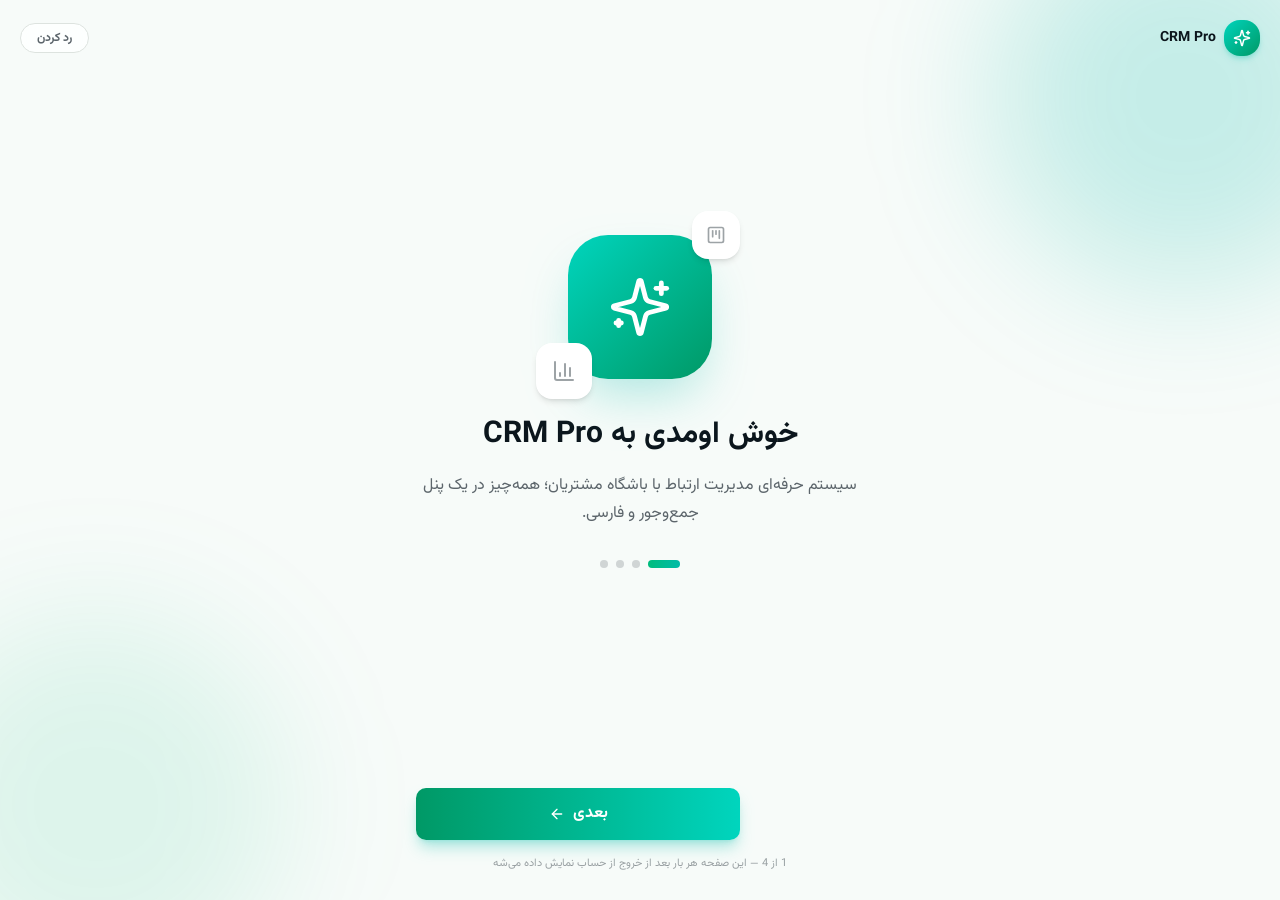
==== commit fb0cf9c0: "deploy: static frontend 2026-10-27_05:58" ====
--- a/index.html
+++ b/index.html
@@ -1 +1 @@
-<!DOCTYPE html><!--XrcVTsy5gclHUtI_6PSKa--><html lang="fa" dir="rtl" translate="no" class="notranslate"><head><meta charSet="utf-8"/><meta name="viewport" content="width=device-width, initial-scale=1"/><link rel="stylesheet" href="/_next/static/chunks/f70e44da9338a6c0.css" data-precedence="next"/><link rel="preload" as="script" fetchPriority="low" href="/_next/static/chunks/58c60a5fa6b544da.js"/><script src="/_next/static/chunks/771dedee3f5e1621.js" async=""></script><script src="/_next/static/chunks/21194d3fedcf5c66.js" async=""></script><script src="/_next/static/chunks/turbopack-ec014d33b39a6a80.js" async=""></script><script src="/_next/static/chunks/c07d7e9f39e06cbf.js" async=""></script><script src="/_next/static/chunks/0718f5b151e1f477.js" async=""></script><script src="/_next/static/chunks/74f1b9da08b28ae5.js" async=""></script><script src="/_next/static/chunks/a0ecf455e8960c7d.js" async=""></script><title>CRM Pro | سامانه مدیریت ارتباط با مشتریان</title><meta name="description" content="سیستم CRM حرفه‌ای و فول‌آپشن برای مدیریت مشتریان، معاملات، وظایف و گزارش‌های فروش"/><meta name="google" content="notranslate"/><link rel="icon" href="/logo.svg"/><script src="/_next/static/chunks/a6dad97d9634a72d.js" noModule=""></script></head><body class="antialiased bg-background text-foreground"><div hidden=""><!--$--><!--/$--></div><script>((a,b,c,d,e,f,g,h)=>{let i=document.documentElement,j=["light","dark"];function k(b){var c;(Array.isArray(a)?a:[a]).forEach(a=>{let c="class"===a,d=c&&f?e.map(a=>f[a]||a):e;c?(i.classList.remove(...d),i.classList.add(f&&f[b]?f[b]:b)):i.setAttribute(a,b)}),c=b,h&&j.includes(c)&&(i.style.colorScheme=c)}if(d)k(d);else try{let a=localStorage.getItem(b)||c,d=g&&"system"===a?window.matchMedia("(prefers-color-scheme: dark)").matches?"dark":"light":a;k(d)}catch(a){}})("class","theme","light",null,["light","dark"],null,false,true)</script><div class="flex min-h-screen flex-col items-center justify-center gap-4 bg-background"><div class="flex h-16 w-16 animate-pulse items-center justify-center rounded-2xl bg-gradient-to-br from-teal-400 to-emerald-600 shadow-xl shadow-teal-500/30"><svg xmlns="http://www.w3.org/2000/svg" width="24" height="24" viewBox="0 0 24 24" fill="none" stroke="currentColor" stroke-width="2" stroke-linecap="round" stroke-linejoin="round" class="lucide lucide-sparkles h-8 w-8 text-white" aria-hidden="true"><path d="M9.937 15.5A2 2 0 0 0 8.5 14.063l-6.135-1.582a.5.5 0 0 1 0-.962L8.5 9.936A2 2 0 0 0 9.937 8.5l1.582-6.135a.5.5 0 0 1 .963 0L14.063 8.5A2 2 0 0 0 15.5 9.937l6.135 1.581a.5.5 0 0 1 0 .964L15.5 14.063a2 2 0 0 0-1.437 1.437l-1.582 6.135a.5.5 0 0 1-.963 0z"></path><path d="M20 3v4"></path><path d="M22 5h-4"></path><path d="M4 17v2"></path><path d="M5 18H3"></path></svg></div><p class="text-sm text-muted-foreground">در حال بررسی نشست...</p></div><!--$--><!--/$--><div role="region" aria-label="Notifications (F8)" tabindex="-1" style="pointer-events:none"><ol tabindex="-1" class="fixed top-0 z-[100] flex max-h-screen w-full flex-col-reverse p-4 sm:bottom-0 sm:right-0 sm:top-auto sm:flex-col md:max-w-[420px]"></ol></div><script src="/_next/static/chunks/58c60a5fa6b544da.js" id="_R_" async=""></script><script>(self.__next_f=self.__next_f||[]).push([0])</script><script>self.__next_f.push([1,"1:\"$Sreact.fragment\"\n2:I[20571,[\"/_next/static/chunks/c07d7e9f39e06cbf.js\",\"/_next/static/chunks/0718f5b151e1f477.js\"],\"ThemeProvider\"]\n3:I[39756,[\"/_next/static/chunks/74f1b9da08b28ae5.js\"],\"default\"]\n4:I[37457,[\"/_next/static/chunks/74f1b9da08b28ae5.js\"],\"default\"]\n5:I[77855,[\"/_next/static/chunks/c07d7e9f39e06cbf.js\",\"/_next/static/chunks/0718f5b151e1f477.js\"],\"Toaster\"]\n6:I[47257,[\"/_next/static/chunks/74f1b9da08b28ae5.js\"],\"ClientPageRoot\"]\n7:I[52683,[\"/_next/static/chunks/c07d7e9f39e06cbf.js\",\"/_next/static/chunks/0718f5b151e1f477.js\",\"/_next/static/chunks/a0ecf455e8960c7d.js\"],\"default\"]\na:I[97367,[\"/_next/static/chunks/74f1b9da08b28ae5.js\"],\"OutletBoundary\"]\nb:\"$Sreact.suspense\"\nd:I[97367,[\"/_next/static/chunks/74f1b9da08b28ae5.js\"],\"ViewportBoundary\"]\nf:I[97367,[\"/_next/static/chunks/74f1b9da08b28ae5.js\"],\"MetadataBoundary\"]\n11:I[68027,[\"/_next/static/chunks/74f1b9da08b28ae5.js\"],\"default\"]\n:HL[\"/_next/static/chunks/f70e44da9338a6c0.css\",\"style\"]\n"])</script><script>self.__next_f.push([1,"0:{\"P\":null,\"b\":\"XrcVTsy5gclHUtI-6PSKa\",\"c\":[\"\",\"\"],\"q\":\"\",\"i\":false,\"f\":[[[\"\",{\"children\":[\"__PAGE__\",{}]},\"$undefined\",\"$undefined\",true],[[\"$\",\"$1\",\"c\",{\"children\":[[[\"$\",\"link\",\"0\",{\"rel\":\"stylesheet\",\"href\":\"/_next/static/chunks/f70e44da9338a6c0.css\",\"precedence\":\"next\",\"crossOrigin\":\"$undefined\",\"nonce\":\"$undefined\"}],[\"$\",\"script\",\"script-0\",{\"src\":\"/_next/static/chunks/c07d7e9f39e06cbf.js\",\"async\":true,\"nonce\":\"$undefined\"}],[\"$\",\"script\",\"script-1\",{\"src\":\"/_next/static/chunks/0718f5b151e1f477.js\",\"async\":true,\"nonce\":\"$undefined\"}]],[\"$\",\"html\",null,{\"lang\":\"fa\",\"dir\":\"rtl\",\"translate\":\"no\",\"className\":\"notranslate\",\"suppressHydrationWarning\":true,\"children\":[\"$\",\"body\",null,{\"className\":\"antialiased bg-background text-foreground\",\"children\":[\"$\",\"$L2\",null,{\"children\":[[\"$\",\"$L3\",null,{\"parallelRouterKey\":\"children\",\"error\":\"$undefined\",\"errorStyles\":\"$undefined\",\"errorScripts\":\"$undefined\",\"template\":[\"$\",\"$L4\",null,{}],\"templateStyles\":\"$undefined\",\"templateScripts\":\"$undefined\",\"notFound\":[[[\"$\",\"title\",null,{\"children\":\"404: This page could not be found.\"}],[\"$\",\"div\",null,{\"style\":{\"fontFamily\":\"system-ui,\\\"Segoe UI\\\",Roboto,Helvetica,Arial,sans-serif,\\\"Apple Color Emoji\\\",\\\"Segoe UI Emoji\\\"\",\"height\":\"100vh\",\"textAlign\":\"center\",\"display\":\"flex\",\"flexDirection\":\"column\",\"alignItems\":\"center\",\"justifyContent\":\"center\"},\"children\":[\"$\",\"div\",null,{\"children\":[[\"$\",\"style\",null,{\"dangerouslySetInnerHTML\":{\"__html\":\"body{color:#000;background:#fff;margin:0}.next-error-h1{border-right:1px solid rgba(0,0,0,.3)}@media (prefers-color-scheme:dark){body{color:#fff;background:#000}.next-error-h1{border-right:1px solid rgba(255,255,255,.3)}}\"}}],[\"$\",\"h1\",null,{\"className\":\"next-error-h1\",\"style\":{\"display\":\"inline-block\",\"margin\":\"0 20px 0 0\",\"padding\":\"0 23px 0 0\",\"fontSize\":24,\"fontWeight\":500,\"verticalAlign\":\"top\",\"lineHeight\":\"49px\"},\"children\":404}],[\"$\",\"div\",null,{\"style\":{\"display\":\"inline-block\"},\"children\":[\"$\",\"h2\",null,{\"style\":{\"fontSize\":14,\"fontWeight\":400,\"lineHeight\":\"49px\",\"margin\":0},\"children\":\"This page could not be found.\"}]}]]}]}]],[]],\"forbidden\":\"$undefined\",\"unauthorized\":\"$undefined\"}],[\"$\",\"$L5\",null,{}]]}]}]}]]}],{\"children\":[[\"$\",\"$1\",\"c\",{\"children\":[[\"$\",\"$L6\",null,{\"Component\":\"$7\",\"serverProvidedParams\":{\"searchParams\":{},\"params\":{},\"promises\":[\"$@8\",\"$@9\"]}}],[[\"$\",\"script\",\"script-0\",{\"src\":\"/_next/static/chunks/a0ecf455e8960c7d.js\",\"async\":true,\"nonce\":\"$undefined\"}]],[\"$\",\"$La\",null,{\"children\":[\"$\",\"$b\",null,{\"name\":\"Next.MetadataOutlet\",\"children\":\"$@c\"}]}]]}],{},null,false,false]},null,false,false],[\"$\",\"$1\",\"h\",{\"children\":[null,[\"$\",\"$Ld\",null,{\"children\":\"$Le\"}],[\"$\",\"div\",null,{\"hidden\":true,\"children\":[\"$\",\"$Lf\",null,{\"children\":[\"$\",\"$b\",null,{\"name\":\"Next.Metadata\",\"children\":\"$L10\"}]}]}],null]}],false]],\"m\":\"$undefined\",\"G\":[\"$11\",[]],\"S\":true}\n"])</script><script>self.__next_f.push([1,"8:{}\n9:\"$0:f:0:1:1:children:0:props:children:0:props:serverProvidedParams:params\"\n"])</script><script>self.__next_f.push([1,"e:[[\"$\",\"meta\",\"0\",{\"charSet\":\"utf-8\"}],[\"$\",\"meta\",\"1\",{\"name\":\"viewport\",\"content\":\"width=device-width, initial-scale=1\"}]]\n"])</script><script>self.__next_f.push([1,"12:I[27201,[\"/_next/static/chunks/74f1b9da08b28ae5.js\"],\"IconMark\"]\nc:null\n10:[[\"$\",\"title\",\"0\",{\"children\":\"CRM Pro | سامانه مدیریت ارتباط با مشتریان\"}],[\"$\",\"meta\",\"1\",{\"name\":\"description\",\"content\":\"سیستم CRM حرفه‌ای و فول‌آپشن برای مدیریت مشتریان، معاملات، وظایف و گزارش‌های فروش\"}],[\"$\",\"meta\",\"2\",{\"name\":\"google\",\"content\":\"notranslate\"}],[\"$\",\"link\",\"3\",{\"rel\":\"icon\",\"href\":\"/logo.svg\"}],[\"$\",\"$L12\",\"4\",{}]]\n"])</script></body></html>+<!DOCTYPE html><!--MD_iZE0KYomcV51jkjVGe--><html lang="fa" dir="rtl" translate="no" class="notranslate"><head><meta charSet="utf-8"/><meta name="viewport" content="width=device-width, initial-scale=1"/><link rel="stylesheet" href="/_next/static/chunks/dc2a851490a2bc0a.css" data-precedence="next"/><link rel="preload" as="script" fetchPriority="low" href="/_next/static/chunks/58c60a5fa6b544da.js"/><script src="/_next/static/chunks/771dedee3f5e1621.js" async=""></script><script src="/_next/static/chunks/21194d3fedcf5c66.js" async=""></script><script src="/_next/static/chunks/turbopack-ec014d33b39a6a80.js" async=""></script><script src="/_next/static/chunks/c07d7e9f39e06cbf.js" async=""></script><script src="/_next/static/chunks/0718f5b151e1f477.js" async=""></script><script src="/_next/static/chunks/74f1b9da08b28ae5.js" async=""></script><script src="/_next/static/chunks/b86ed113251732ff.js" async=""></script><title>CRM Pro | سامانه مدیریت ارتباط با مشتریان</title><meta name="description" content="سیستم CRM حرفه‌ای و فول‌آپشن برای مدیریت مشتریان، معاملات، وظایف و گزارش‌های فروش"/><meta name="google" content="notranslate"/><link rel="icon" href="/logo.svg"/><script src="/_next/static/chunks/664adc71bc2617c2.js" noModule=""></script></head><body class="antialiased bg-background text-foreground"><div hidden=""><!--$--><!--/$--></div><script>((a,b,c,d,e,f,g,h)=>{let i=document.documentElement,j=["light","dark"];function k(b){var c;(Array.isArray(a)?a:[a]).forEach(a=>{let c="class"===a,d=c&&f?e.map(a=>f[a]||a):e;c?(i.classList.remove(...d),i.classList.add(f&&f[b]?f[b]:b)):i.setAttribute(a,b)}),c=b,h&&j.includes(c)&&(i.style.colorScheme=c)}if(d)k(d);else try{let a=localStorage.getItem(b)||c,d=g&&"system"===a?window.matchMedia("(prefers-color-scheme: dark)").matches?"dark":"light":a;k(d)}catch(a){}})("class","theme","light",null,["light","dark"],null,false,true)</script><div class="flex min-h-screen flex-col items-center justify-center gap-4 bg-background"><div class="flex h-16 w-16 animate-pulse items-center justify-center rounded-2xl bg-gradient-to-br from-teal-400 to-emerald-600 shadow-xl shadow-teal-500/30"><svg xmlns="http://www.w3.org/2000/svg" width="24" height="24" viewBox="0 0 24 24" fill="none" stroke="currentColor" stroke-width="2" stroke-linecap="round" stroke-linejoin="round" class="lucide lucide-sparkles h-8 w-8 text-white" aria-hidden="true"><path d="M9.937 15.5A2 2 0 0 0 8.5 14.063l-6.135-1.582a.5.5 0 0 1 0-.962L8.5 9.936A2 2 0 0 0 9.937 8.5l1.582-6.135a.5.5 0 0 1 .963 0L14.063 8.5A2 2 0 0 0 15.5 9.937l6.135 1.581a.5.5 0 0 1 0 .964L15.5 14.063a2 2 0 0 0-1.437 1.437l-1.582 6.135a.5.5 0 0 1-.963 0z"></path><path d="M20 3v4"></path><path d="M22 5h-4"></path><path d="M4 17v2"></path><path d="M5 18H3"></path></svg></div><p class="text-sm text-muted-foreground">در حال بررسی نشست...</p></div><!--$--><!--/$--><div role="region" aria-label="Notifications (F8)" tabindex="-1" style="pointer-events:none"><ol tabindex="-1" class="fixed top-0 z-[100] flex max-h-screen w-full flex-col-reverse p-4 sm:bottom-0 sm:right-0 sm:top-auto sm:flex-col md:max-w-[420px]"></ol></div><script src="/_next/static/chunks/58c60a5fa6b544da.js" id="_R_" async=""></script><script>(self.__next_f=self.__next_f||[]).push([0])</script><script>self.__next_f.push([1,"1:\"$Sreact.fragment\"\n2:I[20571,[\"/_next/static/chunks/c07d7e9f39e06cbf.js\",\"/_next/static/chunks/0718f5b151e1f477.js\"],\"ThemeProvider\"]\n3:I[39756,[\"/_next/static/chunks/74f1b9da08b28ae5.js\"],\"default\"]\n4:I[37457,[\"/_next/static/chunks/74f1b9da08b28ae5.js\"],\"default\"]\n5:I[77855,[\"/_next/static/chunks/c07d7e9f39e06cbf.js\",\"/_next/static/chunks/0718f5b151e1f477.js\"],\"Toaster\"]\n6:I[47257,[\"/_next/static/chunks/74f1b9da08b28ae5.js\"],\"ClientPageRoot\"]\n7:I[52683,[\"/_next/static/chunks/c07d7e9f39e06cbf.js\",\"/_next/static/chunks/0718f5b151e1f477.js\",\"/_next/static/chunks/b86ed113251732ff.js\"],\"default\"]\na:I[97367,[\"/_next/static/chunks/74f1b9da08b28ae5.js\"],\"OutletBoundary\"]\nb:\"$Sreact.suspense\"\nd:I[97367,[\"/_next/static/chunks/74f1b9da08b28ae5.js\"],\"ViewportBoundary\"]\nf:I[97367,[\"/_next/static/chunks/74f1b9da08b28ae5.js\"],\"MetadataBoundary\"]\n11:I[68027,[\"/_next/static/chunks/74f1b9da08b28ae5.js\"],\"default\"]\n:HL[\"/_next/static/chunks/dc2a851490a2bc0a.css\",\"style\"]\n"])</script><script>self.__next_f.push([1,"0:{\"P\":null,\"b\":\"MD-iZE0KYomcV51jkjVGe\",\"c\":[\"\",\"\"],\"q\":\"\",\"i\":false,\"f\":[[[\"\",{\"children\":[\"__PAGE__\",{}]},\"$undefined\",\"$undefined\",true],[[\"$\",\"$1\",\"c\",{\"children\":[[[\"$\",\"link\",\"0\",{\"rel\":\"stylesheet\",\"href\":\"/_next/static/chunks/dc2a851490a2bc0a.css\",\"precedence\":\"next\",\"crossOrigin\":\"$undefined\",\"nonce\":\"$undefined\"}],[\"$\",\"script\",\"script-0\",{\"src\":\"/_next/static/chunks/c07d7e9f39e06cbf.js\",\"async\":true,\"nonce\":\"$undefined\"}],[\"$\",\"script\",\"script-1\",{\"src\":\"/_next/static/chunks/0718f5b151e1f477.js\",\"async\":true,\"nonce\":\"$undefined\"}]],[\"$\",\"html\",null,{\"lang\":\"fa\",\"dir\":\"rtl\",\"translate\":\"no\",\"className\":\"notranslate\",\"suppressHydrationWarning\":true,\"children\":[\"$\",\"body\",null,{\"className\":\"antialiased bg-background text-foreground\",\"children\":[\"$\",\"$L2\",null,{\"children\":[[\"$\",\"$L3\",null,{\"parallelRouterKey\":\"children\",\"error\":\"$undefined\",\"errorStyles\":\"$undefined\",\"errorScripts\":\"$undefined\",\"template\":[\"$\",\"$L4\",null,{}],\"templateStyles\":\"$undefined\",\"templateScripts\":\"$undefined\",\"notFound\":[[[\"$\",\"title\",null,{\"children\":\"404: This page could not be found.\"}],[\"$\",\"div\",null,{\"style\":{\"fontFamily\":\"system-ui,\\\"Segoe UI\\\",Roboto,Helvetica,Arial,sans-serif,\\\"Apple Color Emoji\\\",\\\"Segoe UI Emoji\\\"\",\"height\":\"100vh\",\"textAlign\":\"center\",\"display\":\"flex\",\"flexDirection\":\"column\",\"alignItems\":\"center\",\"justifyContent\":\"center\"},\"children\":[\"$\",\"div\",null,{\"children\":[[\"$\",\"style\",null,{\"dangerouslySetInnerHTML\":{\"__html\":\"body{color:#000;background:#fff;margin:0}.next-error-h1{border-right:1px solid rgba(0,0,0,.3)}@media (prefers-color-scheme:dark){body{color:#fff;background:#000}.next-error-h1{border-right:1px solid rgba(255,255,255,.3)}}\"}}],[\"$\",\"h1\",null,{\"className\":\"next-error-h1\",\"style\":{\"display\":\"inline-block\",\"margin\":\"0 20px 0 0\",\"padding\":\"0 23px 0 0\",\"fontSize\":24,\"fontWeight\":500,\"verticalAlign\":\"top\",\"lineHeight\":\"49px\"},\"children\":404}],[\"$\",\"div\",null,{\"style\":{\"display\":\"inline-block\"},\"children\":[\"$\",\"h2\",null,{\"style\":{\"fontSize\":14,\"fontWeight\":400,\"lineHeight\":\"49px\",\"margin\":0},\"children\":\"This page could not be found.\"}]}]]}]}]],[]],\"forbidden\":\"$undefined\",\"unauthorized\":\"$undefined\"}],[\"$\",\"$L5\",null,{}]]}]}]}]]}],{\"children\":[[\"$\",\"$1\",\"c\",{\"children\":[[\"$\",\"$L6\",null,{\"Component\":\"$7\",\"serverProvidedParams\":{\"searchParams\":{},\"params\":{},\"promises\":[\"$@8\",\"$@9\"]}}],[[\"$\",\"script\",\"script-0\",{\"src\":\"/_next/static/chunks/b86ed113251732ff.js\",\"async\":true,\"nonce\":\"$undefined\"}]],[\"$\",\"$La\",null,{\"children\":[\"$\",\"$b\",null,{\"name\":\"Next.MetadataOutlet\",\"children\":\"$@c\"}]}]]}],{},null,false,false]},null,false,false],[\"$\",\"$1\",\"h\",{\"children\":[null,[\"$\",\"$Ld\",null,{\"children\":\"$Le\"}],[\"$\",\"div\",null,{\"hidden\":true,\"children\":[\"$\",\"$Lf\",null,{\"children\":[\"$\",\"$b\",null,{\"name\":\"Next.Metadata\",\"children\":\"$L10\"}]}]}],null]}],false]],\"m\":\"$undefined\",\"G\":[\"$11\",[]],\"S\":true}\n"])</script><script>self.__next_f.push([1,"8:{}\n9:\"$0:f:0:1:1:children:0:props:children:0:props:serverProvidedParams:params\"\n"])</script><script>self.__next_f.push([1,"e:[[\"$\",\"meta\",\"0\",{\"charSet\":\"utf-8\"}],[\"$\",\"meta\",\"1\",{\"name\":\"viewport\",\"content\":\"width=device-width, initial-scale=1\"}]]\n"])</script><script>self.__next_f.push([1,"12:I[27201,[\"/_next/static/chunks/74f1b9da08b28ae5.js\"],\"IconMark\"]\nc:null\n10:[[\"$\",\"title\",\"0\",{\"children\":\"CRM Pro | سامانه مدیریت ارتباط با مشتریان\"}],[\"$\",\"meta\",\"1\",{\"name\":\"description\",\"content\":\"سیستم CRM حرفه‌ای و فول‌آپشن برای مدیریت مشتریان، معاملات، وظایف و گزارش‌های فروش\"}],[\"$\",\"meta\",\"2\",{\"name\":\"google\",\"content\":\"notranslate\"}],[\"$\",\"link\",\"3\",{\"rel\":\"icon\",\"href\":\"/logo.svg\"}],[\"$\",\"$L12\",\"4\",{}]]\n"])</script></body></html>
--- a/_next/static/chunks/dc2a851490a2bc0a.css
+++ b/_next/static/chunks/dc2a851490a2bc0a.css
@@ -0,0 +1 @@
+@layer properties{@supports (((-webkit-hyphens:none)) and (not (margin-trim:inline))) or ((-moz-orient:inline) and (not (color:rgb(from red r g b)))){*,:before,:after,::backdrop{--tw-translate-x:0;--tw-translate-y:0;--tw-translate-z:0;--tw-scale-x:1;--tw-scale-y:1;--tw-scale-z:1;--tw-rotate-x:initial;--tw-rotate-y:initial;--tw-rotate-z:initial;--tw-skew-x:initial;--tw-skew-y:initial;--tw-pan-x:initial;--tw-pan-y:initial;--tw-pinch-zoom:initial;--tw-space-y-reverse:0;--tw-space-x-reverse:0;--tw-divide-x-reverse:0;--tw-border-style:solid;--tw-divide-y-reverse:0;--tw-gradient-position:initial;--tw-gradient-from:#0000;--tw-gradient-via:#0000;--tw-gradient-to:#0000;--tw-gradient-stops:initial;--tw-gradient-via-stops:initial;--tw-gradient-from-position:0%;--tw-gradient-via-position:50%;--tw-gradient-to-position:100%;--tw-leading:initial;--tw-font-weight:initial;--tw-tracking:initial;--tw-ordinal:initial;--tw-slashed-zero:initial;--tw-numeric-figure:initial;--tw-numeric-spacing:initial;--tw-numeric-fraction:initial;--tw-shadow:0 0 #0000;--tw-shadow-color:initial;--tw-shadow-alpha:100%;--tw-inset-shadow:0 0 #0000;--tw-inset-shadow-color:initial;--tw-inset-shadow-alpha:100%;--tw-ring-color:initial;--tw-ring-shadow:0 0 #0000;--tw-inset-ring-color:initial;--tw-inset-ring-shadow:0 0 #0000;--tw-ring-inset:initial;--tw-ring-offset-width:0px;--tw-ring-offset-color:#fff;--tw-ring-offset-shadow:0 0 #0000;--tw-outline-style:solid;--tw-blur:initial;--tw-brightness:initial;--tw-contrast:initial;--tw-grayscale:initial;--tw-hue-rotate:initial;--tw-invert:initial;--tw-opacity:initial;--tw-saturate:initial;--tw-sepia:initial;--tw-drop-shadow:initial;--tw-drop-shadow-color:initial;--tw-drop-shadow-alpha:100%;--tw-drop-shadow-size:initial;--tw-backdrop-blur:initial;--tw-backdrop-brightness:initial;--tw-backdrop-contrast:initial;--tw-backdrop-grayscale:initial;--tw-backdrop-hue-rotate:initial;--tw-backdrop-invert:initial;--tw-backdrop-opacity:initial;--tw-backdrop-saturate:initial;--tw-backdrop-sepia:initial;--tw-duration:initial;--tw-ease:initial;--tw-content:"";--tw-animation-delay:0s;--tw-animation-direction:normal;--tw-animation-duration:initial;--tw-animation-fill-mode:none;--tw-animation-iteration-count:1;--tw-enter-blur:0;--tw-enter-opacity:1;--tw-enter-rotate:0;--tw-enter-scale:1;--tw-enter-translate-x:0;--tw-enter-translate-y:0;--tw-exit-blur:0;--tw-exit-opacity:1;--tw-exit-rotate:0;--tw-exit-scale:1;--tw-exit-translate-x:0;--tw-exit-translate-y:0}}}@layer theme{:root,:host{--color-red-50:#fef2f2;--color-red-100:#ffe2e2;--color-red-300:#ffa3a3;--color-red-400:#ff6568;--color-red-600:#e40014;--color-red-800:#9f0712;--color-orange-600:#f05100;--color-amber-50:#fffbeb;--color-amber-100:#fef3c6;--color-amber-200:#fee685;--color-amber-300:#ffd236;--color-amber-400:#fcbb00;--color-amber-500:#f99c00;--color-amber-600:#dd7400;--color-amber-700:#b75000;--color-lime-600:#62a400;--color-green-100:#dcfce7;--color-green-600:#00a544;--color-green-800:#016630;--color-emerald-100:#d0fae5;--color-emerald-200:#a4f4cf;--color-emerald-300:#5ee9b5;--color-emerald-400:#00d294;--color-emerald-500:#00bb7f;--color-emerald-600:#009767;--color-emerald-700:#007956;--color-teal-50:#f0fdfa;--color-teal-100:#cbfbf1;--color-teal-200:#96f7e4;--color-teal-300:#46ecd5;--color-teal-400:#00d3bd;--color-teal-500:#00baa7;--color-teal-600:#009588;--color-teal-700:#00776e;--color-cyan-300:#53eafd;--color-cyan-400:#00d2ef;--color-cyan-500:#00b7d7;--color-cyan-600:#0092b5;--color-cyan-700:#007492;--color-sky-50:#f0f9ff;--color-sky-300:#77d4ff;--color-sky-400:#00bcfe;--color-sky-500:#00a5ef;--color-sky-600:#0084cc;--color-sky-700:#0069a4;--color-blue-500:#3080ff;--color-blue-600:#155dfc;--color-indigo-600:#4f39f6;--color-violet-50:#f5f3ff;--color-violet-100:#ede9fe;--color-violet-200:#ddd6ff;--color-violet-300:#c4b4ff;--color-violet-400:#a685ff;--color-violet-500:#8d54ff;--color-violet-600:#7f22fe;--color-violet-700:#7008e7;--color-purple-600:#9810fa;--color-fuchsia-500:#e12afb;--color-fuchsia-600:#c600db;--color-pink-300:#fda5d5;--color-pink-400:#fb64b6;--color-pink-500:#f6339a;--color-pink-600:#e30076;--color-pink-700:#c4005c;--color-rose-50:#fff1f2;--color-rose-100:#ffe4e6;--color-rose-200:#ffccd3;--color-rose-300:#ffa2ae;--color-rose-400:#ff667f;--color-rose-500:#ff2357;--color-rose-600:#e70044;--color-rose-700:#c20039;--color-slate-100:#f1f5f9;--color-slate-200:#e2e8f0;--color-slate-300:#cad5e2;--color-slate-400:#90a1b9;--color-slate-500:#62748e;--color-slate-600:#45556c;--color-slate-700:#314158;--color-gray-500:#6a7282;--color-gray-700:#364153;--color-gray-900:#101828;--color-black:#000;--color-white:#fff;--spacing:.25rem;--container-sm:24rem;--container-md:28rem;--container-lg:32rem;--container-xl:36rem;--container-2xl:42rem;--container-7xl:80rem;--text-xs:.75rem;--text-xs--line-height:calc(1/.75);--text-sm:.875rem;--text-sm--line-height:calc(1.25/.875);--text-base:1rem;--text-base--line-height:calc(1.5/1);--text-lg:1.125rem;--text-lg--line-height:calc(1.75/1.125);--text-xl:1.25rem;--text-xl--line-height:calc(1.75/1.25);--text-2xl:1.5rem;--text-2xl--line-height:calc(2/1.5);--text-3xl:1.875rem;--text-3xl--line-height:calc(2.25/1.875);--font-weight-normal:400;--font-weight-medium:500;--font-weight-semibold:600;--font-weight-bold:700;--font-weight-black:900;--tracking-tight:-.025em;--tracking-widest:.1em;--leading-tight:1.25;--leading-snug:1.375;--leading-relaxed:1.625;--radius-xs:.125rem;--radius-lg:var(--radius);--radius-2xl:1rem;--radius-3xl:1.5rem;--ease-in:cubic-bezier(.4,0,1,1);--ease-out:cubic-bezier(0,0,.2,1);--ease-in-out:cubic-bezier(.4,0,.2,1);--animate-spin:spin 1s linear infinite;--animate-ping:ping 1s cubic-bezier(0,0,.2,1)infinite;--animate-pulse:pulse 2s cubic-bezier(.4,0,.6,1)infinite;--blur-lg:16px;--blur-xl:24px;--blur-3xl:64px;--aspect-video:16/9;--default-transition-duration:.15s;--default-transition-timing-function:cubic-bezier(.4,0,.2,1);--default-font-family:"Vazirmatn",ui-sans-serif,system-ui,sans-serif;--default-mono-font-family:ui-monospace,monospace;--color-border:var(--border)}@supports (color:lab(0% 0 0)){:root,:host{--color-red-50:lab(96.5005% 4.18508 1.52328);--color-red-100:lab(92.243% 10.2865 3.83865);--color-red-300:lab(76.5514% 36.422 15.5335);--color-red-400:lab(63.7053% 60.745 31.3109);--color-red-600:lab(48.4493% 77.4328 61.5452);--color-red-800:lab(33.7174% 55.8993 41.0293);--color-orange-600:lab(57.1026% 64.2584 89.8886);--color-amber-50:lab(98.6252% -.635922 8.42309);--color-amber-100:lab(95.916% -1.21653 23.111);--color-amber-200:lab(91.7203% -.505269 49.9084);--color-amber-300:lab(86.4156% 6.13147 78.3961);--color-amber-400:lab(80.1641% 16.6016 99.2089);--color-amber-500:lab(72.7183% 31.8672 97.9407);--color-amber-600:lab(60.3514% 40.5624 87.1228);--color-amber-700:lab(47.2709% 42.9082 69.2966);--color-lime-600:lab(61.1055% -41.0235 73.1483);--color-green-100:lab(96.1861% -13.8464 6.52365);--color-green-600:lab(59.0978% -58.6621 41.2579);--color-green-800:lab(37.4616% -36.7971 22.9692);--color-emerald-100:lab(94.9004% -17.0769 5.63836);--color-emerald-200:lab(90.2247% -31.039 9.47084);--color-emerald-300:lab(83.9203% -48.7124 13.8849);--color-emerald-400:lab(75.0771% -60.7313 19.4147);--color-emerald-500:lab(66.9756% -58.27 19.5419);--color-emerald-600:lab(55.0481% -49.9246 15.93);--color-emerald-700:lab(44.4871% -41.0396 11.0361);--color-teal-50:lab(98.3189% -4.74921 -.111711);--color-teal-100:lab(95.1845% -17.4212 -.425422);--color-teal-200:lab(90.7612% -33.1343 -.542295);--color-teal-300:lab(84.8977% -48.1516 -1.3321);--color-teal-400:lab(76.0109% -53.3483 -2.27906);--color-teal-500:lab(67.3859% -49.0983 -2.63511);--color-teal-600:lab(55.0223% -41.0774 -3.90277);--color-teal-700:lab(44.4134% -33.1436 -4.22149);--color-cyan-300:lab(85.3886% -36.7636 -21.5716);--color-cyan-400:lab(76.6045% -40.9406 -29.6231);--color-cyan-500:lab(67.805% -35.3952 -30.2018);--color-cyan-600:lab(55.1767% -26.7496 -30.5139);--color-cyan-700:lab(44.7267% -21.5987 -26.118);--color-sky-50:lab(97.3623% -2.33802 -4.13098);--color-sky-300:lab(80.3307% -20.2945 -31.385);--color-sky-400:lab(70.687% -23.6078 -45.9483);--color-sky-500:lab(63.3038% -18.433 -51.0407);--color-sky-600:lab(51.7754% -11.4712 -49.8349);--color-sky-700:lab(41.6013% -9.10804 -42.5647);--color-blue-500:lab(54.1736% 13.3369 -74.6839);--color-blue-600:lab(44.0605% 29.0279 -86.0352);--color-indigo-600:lab(38.4009% 52.6132 -92.3857);--color-violet-50:lab(96.2416% 2.28849 -5.51657);--color-violet-100:lab(93.0838% 4.35197 -9.88284);--color-violet-200:lab(87.0888% 8.53688 -19.4189);--color-violet-300:lab(76.7419% 18.3911 -37.0706);--color-violet-400:lab(62.8239% 34.9159 -60.0512);--color-violet-500:lab(49.9355% 55.1776 -81.8963);--color-violet-600:lab(41.088% 68.9966 -91.995);--color-violet-700:lab(35.2783% 67.9912 -88.793);--color-purple-600:lab(43.0295% 75.21 -86.5669);--color-fuchsia-500:lab(56.4256% 83.132 -64.639);--color-fuchsia-600:lab(47.5131% 83.4271 -63.0363);--color-pink-300:lab(77.8308% 38.525 -10.5394);--color-pink-400:lab(64.5597% 64.3615 -12.7988);--color-pink-500:lab(56.9303% 76.8162 -8.07021);--color-pink-600:lab(49.5493% 79.8381 2.31768);--color-pink-700:lab(42.1737% 71.8009 7.42233);--color-rose-50:lab(96.2369% 4.94155 1.28011);--color-rose-100:lab(92.8221% 9.86832 2.60075);--color-rose-200:lab(86.806% 19.1909 4.07754);--color-rose-300:lab(76.6339% 38.3549 9.68835);--color-rose-400:lab(64.4125% 63.0291 19.2068);--color-rose-500:lab(56.101% 79.4328 31.4532);--color-rose-600:lab(49.1882% 81.577 36.0311);--color-rose-700:lab(41.1651% 71.6251 30.3087);--color-slate-100:lab(96.286% -.852436 -2.46847);--color-slate-200:lab(91.7353% -.998765 -4.76968);--color-slate-300:lab(84.7652% -1.94535 -7.93337);--color-slate-400:lab(65.5349% -2.25151 -14.5072);--color-slate-500:lab(48.0876% -2.03595 -16.5814);--color-slate-600:lab(35.5623% -1.74978 -15.4316);--color-slate-700:lab(26.9569% -1.47016 -15.6993);--color-gray-500:lab(47.7841% -.393182 -10.0268);--color-gray-700:lab(27.1134% -.956401 -12.3224);--color-gray-900:lab(8.11897% .811279 -12.254)}}}@layer base{*,:after,:before,::backdrop{box-sizing:border-box;border:0 solid;margin:0;padding:0}::file-selector-button{box-sizing:border-box;border:0 solid;margin:0;padding:0}html,:host{-webkit-text-size-adjust:100%;tab-size:4;line-height:1.5;font-family:var(--default-font-family,ui-sans-serif,system-ui,sans-serif,"Apple Color Emoji","Segoe UI Emoji","Segoe UI Symbol","Noto Color Emoji");font-feature-settings:var(--default-font-feature-settings,normal);font-variation-settings:var(--default-font-variation-settings,normal);-webkit-tap-highlight-color:transparent}hr{height:0;color:inherit;border-top-width:1px}abbr:where([title]){-webkit-text-decoration:underline dotted;text-decoration:underline dotted}h1,h2,h3,h4,h5,h6{font-size:inherit;font-weight:inherit}a{color:inherit;-webkit-text-decoration:inherit;-webkit-text-decoration:inherit;-webkit-text-decoration:inherit;-webkit-text-decoration:inherit;text-decoration:inherit}b,strong{font-weight:bolder}code,kbd,samp,pre{font-family:var(--default-mono-font-family,ui-monospace,SFMono-Regular,Menlo,Monaco,Consolas,"Liberation Mono","Courier New",monospace);font-feature-settings:var(--default-mono-font-feature-settings,normal);font-variation-settings:var(--default-mono-font-variation-settings,normal);font-size:1em}small{font-size:80%}sub,sup{vertical-align:baseline;font-size:75%;line-height:0;position:relative}sub{bottom:-.25em}sup{top:-.5em}table{text-indent:0;border-color:inherit;border-collapse:collapse}:-moz-focusring{outline:auto}progress{vertical-align:baseline}summary{display:list-item}ol,ul,menu{list-style:none}img,svg,video,canvas,audio,iframe,embed,object{vertical-align:middle;display:block}img,video{max-width:100%;height:auto}button,input,select,optgroup,textarea{font:inherit;font-feature-settings:inherit;font-variation-settings:inherit;letter-spacing:inherit;color:inherit;opacity:1;background-color:#0000;border-radius:0}::file-selector-button{font:inherit;font-feature-settings:inherit;font-variation-settings:inherit;letter-spacing:inherit;color:inherit;opacity:1;background-color:#0000;border-radius:0}:where(select:is([multiple],[size])) optgroup{font-weight:bolder}:where(select:is([multiple],[size])) optgroup option{padding-inline-start:20px}::file-selector-button{margin-inline-end:4px}::placeholder{opacity:1}@supports (not ((-webkit-appearance:-apple-pay-button))) or (contain-intrinsic-size:1px){::placeholder{color:currentColor}@supports (color:color-mix(in lab, red, red)){::placeholder{color:color-mix(in oklab,currentcolor 50%,transparent)}}}textarea{resize:vertical}::-webkit-search-decoration{-webkit-appearance:none}::-webkit-date-and-time-value{min-height:1lh;text-align:inherit}::-webkit-datetime-edit{display:inline-flex}::-webkit-datetime-edit-fields-wrapper{padding:0}::-webkit-datetime-edit{padding-block:0}::-webkit-datetime-edit-year-field{padding-block:0}::-webkit-datetime-edit-month-field{padding-block:0}::-webkit-datetime-edit-day-field{padding-block:0}::-webkit-datetime-edit-hour-field{padding-block:0}::-webkit-datetime-edit-minute-field{padding-block:0}::-webkit-datetime-edit-second-field{padding-block:0}::-webkit-datetime-edit-millisecond-field{padding-block:0}::-webkit-datetime-edit-meridiem-field{padding-block:0}::-webkit-calendar-picker-indicator{line-height:1}:-moz-ui-invalid{box-shadow:none}button,input:where([type=button],[type=reset],[type=submit]){appearance:button}::file-selector-button{appearance:button}::-webkit-inner-spin-button{height:auto}::-webkit-outer-spin-button{height:auto}[hidden]:where(:not([hidden=until-found])){display:none!important}*{border-color:var(--border);outline-color:var(--ring)}@supports (color:color-mix(in lab, red, red)){*{outline-color:color-mix(in oklab,var(--ring)50%,transparent)}}html{direction:rtl}body{background-color:var(--background);color:var(--foreground);letter-spacing:0;font-family:Vazirmatn,ui-sans-serif,system-ui,sans-serif}}@layer components;@layer utilities{.\@container\/card-header{container:card-header/inline-size}.pointer-events-auto{pointer-events:auto}.pointer-events-none{pointer-events:none}.collapse{visibility:collapse}.invisible{visibility:hidden}.visible{visibility:visible}.sr-only{clip-path:inset(50%);white-space:nowrap;border-width:0;width:1px;height:1px;margin:-1px;padding:0;position:absolute;overflow:hidden}.not-sr-only{clip-path:none;white-space:normal;width:auto;height:auto;margin:0;padding:0;position:static;overflow:visible}.absolute{position:absolute}.fixed{position:fixed}.relative{position:relative}.static{position:static}.sticky{position:sticky}.inset-0{inset:calc(var(--spacing)*0)}.inset-x-0{inset-inline:calc(var(--spacing)*0)}.inset-x-2{inset-inline:calc(var(--spacing)*2)}.inset-y-0{inset-block:calc(var(--spacing)*0)}.-top-0\.5{top:calc(var(--spacing)*-.5)}.-top-6{top:calc(var(--spacing)*-6)}.-top-12{top:calc(var(--spacing)*-12)}.-top-24{top:calc(var(--spacing)*-24)}.-top-px{top:-1px}.top-0{top:calc(var(--spacing)*0)}.top-1{top:calc(var(--spacing)*1)}.top-1\.5{top:calc(var(--spacing)*1.5)}.top-1\/2{top:50%}.top-1\/3{top:33.3333%}.top-1\/4{top:25%}.top-3\.5{top:calc(var(--spacing)*3.5)}.top-4{top:calc(var(--spacing)*4)}.top-\[1px\]{top:1px}.top-\[50\%\]{top:50%}.top-\[60\%\]{top:60%}.top-full{top:100%}.-right-7{right:calc(var(--spacing)*-7)}.-right-12{right:calc(var(--spacing)*-12)}.-right-24{right:calc(var(--spacing)*-24)}.-right-28{right:calc(var(--spacing)*-28)}.right-0{right:calc(var(--spacing)*0)}.right-1{right:calc(var(--spacing)*1)}.right-2{right:calc(var(--spacing)*2)}.right-3{right:calc(var(--spacing)*3)}.right-4{right:calc(var(--spacing)*4)}.-bottom-5{bottom:calc(var(--spacing)*-5)}.-bottom-12{bottom:calc(var(--spacing)*-12)}.-bottom-24{bottom:calc(var(--spacing)*-24)}.-bottom-32{bottom:calc(var(--spacing)*-32)}.bottom-0{bottom:calc(var(--spacing)*0)}.bottom-1{bottom:calc(var(--spacing)*1)}.-left-0\.5{left:calc(var(--spacing)*-.5)}.-left-8{left:calc(var(--spacing)*-8)}.-left-12{left:calc(var(--spacing)*-12)}.-left-24{left:calc(var(--spacing)*-24)}.left-0{left:calc(var(--spacing)*0)}.left-1\/2{left:50%}.left-1\/3{left:33.3333%}.left-1\/4{left:25%}.left-2{left:calc(var(--spacing)*2)}.left-3{left:calc(var(--spacing)*3)}.left-4{left:calc(var(--spacing)*4)}.left-\[50\%\]{left:50%}.isolate{isolation:isolate}.isolation-auto{isolation:auto}.-z-10{z-index:calc(10*-1)}.z-10{z-index:10}.z-20{z-index:20}.z-30{z-index:30}.z-40{z-index:40}.z-50{z-index:50}.z-\[1\]{z-index:1}.z-\[100\]{z-index:100}.col-start-2{grid-column-start:2}.row-span-2{grid-row:span 2/span 2}.row-start-1{grid-row-start:1}.container{width:100%}@media (min-width:40rem){.container{max-width:40rem}}@media (min-width:48rem){.container{max-width:48rem}}@media (min-width:64rem){.container{max-width:64rem}}@media (min-width:80rem){.container{max-width:80rem}}@media (min-width:96rem){.container{max-width:96rem}}.-mx-1{margin-inline:calc(var(--spacing)*-1)}.mx-2{margin-inline:calc(var(--spacing)*2)}.mx-3{margin-inline:calc(var(--spacing)*3)}.mx-3\.5{margin-inline:calc(var(--spacing)*3.5)}.mx-5{margin-inline:calc(var(--spacing)*5)}.mx-auto{margin-inline:auto}.my-0\.5{margin-block:calc(var(--spacing)*.5)}.my-1{margin-block:calc(var(--spacing)*1)}.my-4{margin-block:calc(var(--spacing)*4)}.my-5{margin-block:calc(var(--spacing)*5)}.ms-2{margin-inline-start:calc(var(--spacing)*2)}.-mt-4{margin-top:calc(var(--spacing)*-4)}.mt-0\.5{margin-top:calc(var(--spacing)*.5)}.mt-1{margin-top:calc(var(--spacing)*1)}.mt-1\.5{margin-top:calc(var(--spacing)*1.5)}.mt-2{margin-top:calc(var(--spacing)*2)}.mt-2\.5{margin-top:calc(var(--spacing)*2.5)}.mt-3{margin-top:calc(var(--spacing)*3)}.mt-4{margin-top:calc(var(--spacing)*4)}.mt-5{margin-top:calc(var(--spacing)*5)}.mt-6{margin-top:calc(var(--spacing)*6)}.mt-7{margin-top:calc(var(--spacing)*7)}.mt-8{margin-top:calc(var(--spacing)*8)}.mt-auto{margin-top:auto}.mr-1{margin-right:calc(var(--spacing)*1)}.mr-1\.5{margin-right:calc(var(--spacing)*1.5)}.mr-2{margin-right:calc(var(--spacing)*2)}.mr-auto{margin-right:auto}.mb-1{margin-bottom:calc(var(--spacing)*1)}.mb-1\.5{margin-bottom:calc(var(--spacing)*1.5)}.mb-3{margin-bottom:calc(var(--spacing)*3)}.mb-4{margin-bottom:calc(var(--spacing)*4)}.mb-8{margin-bottom:calc(var(--spacing)*8)}.-ml-4{margin-left:calc(var(--spacing)*-4)}.ml-1{margin-left:calc(var(--spacing)*1)}.ml-auto{margin-left:auto}.line-clamp-1{-webkit-line-clamp:1;-webkit-box-orient:vertical;display:-webkit-box;overflow:hidden}.line-clamp-2{-webkit-line-clamp:2;-webkit-box-orient:vertical;display:-webkit-box;overflow:hidden}.line-clamp-6{-webkit-line-clamp:6;-webkit-box-orient:vertical;display:-webkit-box;overflow:hidden}.block{display:block}.contents{display:contents}.flex{display:flex}.flow-root{display:flow-root}.grid{display:grid}.hidden{display:none}.inline{display:inline}.inline-block{display:inline-block}.inline-flex{display:inline-flex}.inline-grid{display:inline-grid}.inline-table{display:inline-table}.list-item{display:list-item}.table{display:table}.table-caption{display:table-caption}.table-cell{display:table-cell}.table-column{display:table-column}.table-column-group{display:table-column-group}.table-footer-group{display:table-footer-group}.table-header-group{display:table-header-group}.table-row{display:table-row}.table-row-group{display:table-row-group}.field-sizing-content{field-sizing:content}.aspect-square{aspect-ratio:1}.aspect-video{aspect-ratio:var(--aspect-video)}.size-\(--cell-size\){width:var(--cell-size);height:var(--cell-size)}.size-2{width:calc(var(--spacing)*2);height:calc(var(--spacing)*2)}.size-2\.5{width:calc(var(--spacing)*2.5);height:calc(var(--spacing)*2.5)}.size-3{width:calc(var(--spacing)*3);height:calc(var(--spacing)*3)}.size-3\.5{width:calc(var(--spacing)*3.5);height:calc(var(--spacing)*3.5)}.size-4{width:calc(var(--spacing)*4);height:calc(var(--spacing)*4)}.size-7{width:calc(var(--spacing)*7);height:calc(var(--spacing)*7)}.size-8{width:calc(var(--spacing)*8);height:calc(var(--spacing)*8)}.size-9{width:calc(var(--spacing)*9);height:calc(var(--spacing)*9)}.size-auto{width:auto;height:auto}.size-full{width:100%;height:100%}.h-\(--cell-size\){height:var(--cell-size)}.h-0\.5{height:calc(var(--spacing)*.5)}.h-1\.5{height:calc(var(--spacing)*1.5)}.h-2{height:calc(var(--spacing)*2)}.h-2\.5{height:calc(var(--spacing)*2.5)}.h-3{height:calc(var(--spacing)*3)}.h-3\.5{height:calc(var(--spacing)*3.5)}.h-4{height:calc(var(--spacing)*4)}.h-4\.5{height:calc(var(--spacing)*4.5)}.h-5{height:calc(var(--spacing)*5)}.h-6{height:calc(var(--spacing)*6)}.h-7{height:calc(var(--spacing)*7)}.h-8{height:calc(var(--spacing)*8)}.h-9{height:calc(var(--spacing)*9)}.h-10{height:calc(var(--spacing)*10)}.h-11{height:calc(var(--spacing)*11)}.h-12{height:calc(var(--spacing)*12)}.h-13{height:calc(var(--spacing)*13)}.h-14{height:calc(var(--spacing)*14)}.h-16{height:calc(var(--spacing)*16)}.h-20{height:calc(var(--spacing)*20)}.h-36{height:calc(var(--spacing)*36)}.h-40{height:calc(var(--spacing)*40)}.h-44{height:calc(var(--spacing)*44)}.h-56{height:calc(var(--spacing)*56)}.h-64{height:calc(var(--spacing)*64)}.h-72{height:calc(var(--spacing)*72)}.h-80{height:calc(var(--spacing)*80)}.h-96{height:calc(var(--spacing)*96)}.h-\[1\.15rem\]{height:1.15rem}.h-\[18px\]{height:18px}.h-\[70vh\]{height:70vh}.h-\[calc\(100\%-1px\)\]{height:calc(100% - 1px)}.h-\[calc\(100vh-320px\)\]{height:calc(100vh - 320px)}.h-\[var\(--radix-navigation-menu-viewport-height\)\]{height:var(--radix-navigation-menu-viewport-height)}.h-\[var\(--radix-select-trigger-height\)\]{height:var(--radix-select-trigger-height)}.h-auto{height:auto}.h-full{height:100%}.h-px{height:1px}.h-svh{height:100svh}.max-h-\(--radix-context-menu-content-available-height\){max-height:var(--radix-context-menu-content-available-height)}.max-h-\(--radix-dropdown-menu-content-available-height\){max-height:var(--radix-dropdown-menu-content-available-height)}.max-h-\(--radix-select-content-available-height\){max-height:var(--radix-select-content-available-height)}.max-h-56{max-height:calc(var(--spacing)*56)}.max-h-80{max-height:calc(var(--spacing)*80)}.max-h-\[90vh\]{max-height:90vh}.max-h-\[300px\]{max-height:300px}.max-h-screen{max-height:100vh}.min-h-0{min-height:calc(var(--spacing)*0)}.min-h-4{min-height:calc(var(--spacing)*4)}.min-h-16{min-height:calc(var(--spacing)*16)}.min-h-24{min-height:calc(var(--spacing)*24)}.min-h-40{min-height:calc(var(--spacing)*40)}.min-h-screen{min-height:100vh}.min-h-svh{min-height:100svh}.w-\(--cell-size\){width:var(--cell-size)}.w-\(--sidebar-width\){width:var(--sidebar-width)}.w-0{width:calc(var(--spacing)*0)}.w-1{width:calc(var(--spacing)*1)}.w-1\.5{width:calc(var(--spacing)*1.5)}.w-2{width:calc(var(--spacing)*2)}.w-2\.5{width:calc(var(--spacing)*2.5)}.w-2\/3{width:66.6667%}.w-3{width:calc(var(--spacing)*3)}.w-3\.5{width:calc(var(--spacing)*3.5)}.w-3\/4{width:75%}.w-4{width:calc(var(--spacing)*4)}.w-4\.5{width:calc(var(--spacing)*4.5)}.w-5{width:calc(var(--spacing)*5)}.w-6{width:calc(var(--spacing)*6)}.w-7{width:calc(var(--spacing)*7)}.w-8{width:calc(var(--spacing)*8)}.w-9{width:calc(var(--spacing)*9)}.w-10{width:calc(var(--spacing)*10)}.w-11{width:calc(var(--spacing)*11)}.w-12{width:calc(var(--spacing)*12)}.w-14{width:calc(var(--spacing)*14)}.w-16{width:calc(var(--spacing)*16)}.w-20{width:calc(var(--spacing)*20)}.w-24{width:calc(var(--spacing)*24)}.w-28{width:calc(var(--spacing)*28)}.w-32{width:calc(var(--spacing)*32)}.w-36{width:calc(var(--spacing)*36)}.w-40{width:calc(var(--spacing)*40)}.w-44{width:calc(var(--spacing)*44)}.w-64{width:calc(var(--spacing)*64)}.w-72{width:calc(var(--spacing)*72)}.w-80{width:calc(var(--spacing)*80)}.w-96{width:calc(var(--spacing)*96)}.w-\[18px\]{width:18px}.w-\[100px\]{width:100px}.w-\[264px\]{width:264px}.w-\[280px\]{width:280px}.w-auto{width:auto}.w-fit{width:fit-content}.w-full{width:100%}.w-max{width:max-content}.w-px{width:1px}.max-w-\(--skeleton-width\){max-width:var(--skeleton-width)}.max-w-2xl{max-width:var(--container-2xl)}.max-w-7xl{max-width:var(--container-7xl)}.max-w-\[75\%\]{max-width:75%}.max-w-\[calc\(100\%-2rem\)\]{max-width:calc(100% - 2rem)}.max-w-lg{max-width:var(--container-lg)}.max-w-max{max-width:max-content}.max-w-md{max-width:var(--container-md)}.max-w-sm{max-width:var(--container-sm)}.min-w-\(--cell-size\){min-width:var(--cell-size)}.min-w-0{min-width:calc(var(--spacing)*0)}.min-w-4{min-width:calc(var(--spacing)*4)}.min-w-5{min-width:calc(var(--spacing)*5)}.min-w-8{min-width:calc(var(--spacing)*8)}.min-w-9{min-width:calc(var(--spacing)*9)}.min-w-10{min-width:calc(var(--spacing)*10)}.min-w-44{min-width:calc(var(--spacing)*44)}.min-w-56{min-width:calc(var(--spacing)*56)}.min-w-\[8rem\]{min-width:8rem}.min-w-\[12rem\]{min-width:12rem}.min-w-\[var\(--radix-select-trigger-width\)\]{min-width:var(--radix-select-trigger-width)}.flex-1{flex:1}.shrink{flex-shrink:1}.shrink-0{flex-shrink:0}.grow{flex-grow:1}.grow-0{flex-grow:0}.basis-full{flex-basis:100%}.caption-bottom{caption-side:bottom}.border-collapse{border-collapse:collapse}.origin-\(--radix-context-menu-content-transform-origin\){transform-origin:var(--radix-context-menu-content-transform-origin)}.origin-\(--radix-dropdown-menu-content-transform-origin\){transform-origin:var(--radix-dropdown-menu-content-transform-origin)}.origin-\(--radix-hover-card-content-transform-origin\){transform-origin:var(--radix-hover-card-content-transform-origin)}.origin-\(--radix-menubar-content-transform-origin\){transform-origin:var(--radix-menubar-content-transform-origin)}.origin-\(--radix-popover-content-transform-origin\){transform-origin:var(--radix-popover-content-transform-origin)}.origin-\(--radix-select-content-transform-origin\){transform-origin:var(--radix-select-content-transform-origin)}.origin-\(--radix-tooltip-content-transform-origin\){transform-origin:var(--radix-tooltip-content-transform-origin)}.-translate-x-1\/2{--tw-translate-x:calc(calc(1/2*100%)*-1);translate:var(--tw-translate-x)var(--tw-translate-y)}.-translate-x-px{--tw-translate-x:-1px;translate:var(--tw-translate-x)var(--tw-translate-y)}.translate-x-\[-50\%\]{--tw-translate-x:-50%;translate:var(--tw-translate-x)var(--tw-translate-y)}.translate-x-px{--tw-translate-x:1px;translate:var(--tw-translate-x)var(--tw-translate-y)}.-translate-y-1\/2{--tw-translate-y:calc(calc(1/2*100%)*-1);translate:var(--tw-translate-x)var(--tw-translate-y)}.translate-y-0\.5{--tw-translate-y:calc(var(--spacing)*.5);translate:var(--tw-translate-x)var(--tw-translate-y)}.translate-y-\[-50\%\]{--tw-translate-y:-50%;translate:var(--tw-translate-x)var(--tw-translate-y)}.translate-y-\[calc\(-50\%_-_2px\)\]{--tw-translate-y:calc(-50% - 2px);translate:var(--tw-translate-x)var(--tw-translate-y)}.translate-none{translate:none}.scale-110{--tw-scale-x:110%;--tw-scale-y:110%;--tw-scale-z:110%;scale:var(--tw-scale-x)var(--tw-scale-y)}.scale-125{--tw-scale-x:125%;--tw-scale-y:125%;--tw-scale-z:125%;scale:var(--tw-scale-x)var(--tw-scale-y)}.scale-3d{scale:var(--tw-scale-x)var(--tw-scale-y)var(--tw-scale-z)}.rotate-2{rotate:2deg}.rotate-45{rotate:45deg}.rotate-90{rotate:90deg}.rotate-180{rotate:180deg}.transform{transform:var(--tw-rotate-x,)var(--tw-rotate-y,)var(--tw-rotate-z,)var(--tw-skew-x,)var(--tw-skew-y,)}.animate-caret-blink{animation:1.25s ease-out infinite caret-blink}.animate-in{animation:enter var(--tw-animation-duration,var(--tw-duration,.15s))var(--tw-ease,ease)var(--tw-animation-delay,0s)var(--tw-animation-iteration-count,1)var(--tw-animation-direction,normal)var(--tw-animation-fill-mode,none)}.animate-ping{animation:var(--animate-ping)}.animate-pulse{animation:var(--animate-pulse)}.animate-spin{animation:var(--animate-spin)}.cursor-default{cursor:default}.cursor-grab{cursor:grab}.cursor-pointer{cursor:pointer}.touch-pinch-zoom{--tw-pinch-zoom:pinch-zoom;touch-action:var(--tw-pan-x,)var(--tw-pan-y,)var(--tw-pinch-zoom,)}.touch-none{touch-action:none}.resize{resize:both}.resize-none{resize:none}.scroll-my-1{scroll-margin-block:calc(var(--spacing)*1)}.scroll-py-1{scroll-padding-block:calc(var(--spacing)*1)}.list-none{list-style-type:none}.auto-rows-min{grid-auto-rows:min-content}.grid-cols-2{grid-template-columns:repeat(2,minmax(0,1fr))}.grid-cols-3{grid-template-columns:repeat(3,minmax(0,1fr))}.grid-cols-4{grid-template-columns:repeat(4,minmax(0,1fr))}.grid-cols-6{grid-template-columns:repeat(6,minmax(0,1fr))}.grid-cols-\[0_1fr\]{grid-template-columns:0 1fr}.grid-rows-\[auto_auto\]{grid-template-rows:auto auto}.flex-col{flex-direction:column}.flex-col-reverse{flex-direction:column-reverse}.flex-row{flex-direction:row}.flex-wrap{flex-wrap:wrap}.items-center{align-items:center}.items-end{align-items:flex-end}.items-start{align-items:flex-start}.items-stretch{align-items:stretch}.justify-between{justify-content:space-between}.justify-center{justify-content:center}.justify-end{justify-content:flex-end}.justify-start{justify-content:flex-start}.justify-items-start{justify-items:start}.gap-0\.5{gap:calc(var(--spacing)*.5)}.gap-1{gap:calc(var(--spacing)*1)}.gap-1\.5{gap:calc(var(--spacing)*1.5)}.gap-2{gap:calc(var(--spacing)*2)}.gap-2\.5{gap:calc(var(--spacing)*2.5)}.gap-3{gap:calc(var(--spacing)*3)}.gap-4{gap:calc(var(--spacing)*4)}.gap-6{gap:calc(var(--spacing)*6)}.gap-8{gap:calc(var(--spacing)*8)}:where(.space-y-0>:not(:last-child)){--tw-space-y-reverse:0;margin-block-start:calc(calc(var(--spacing)*0)*var(--tw-space-y-reverse));margin-block-end:calc(calc(var(--spacing)*0)*calc(1 - var(--tw-space-y-reverse)))}:where(.space-y-1>:not(:last-child)){--tw-space-y-reverse:0;margin-block-start:calc(calc(var(--spacing)*1)*var(--tw-space-y-reverse));margin-block-end:calc(calc(var(--spacing)*1)*calc(1 - var(--tw-space-y-reverse)))}:where(.space-y-1\.5>:not(:last-child)){--tw-space-y-reverse:0;margin-block-start:calc(calc(var(--spacing)*1.5)*var(--tw-space-y-reverse));margin-block-end:calc(calc(var(--spacing)*1.5)*calc(1 - var(--tw-space-y-reverse)))}:where(.space-y-2>:not(:last-child)){--tw-space-y-reverse:0;margin-block-start:calc(calc(var(--spacing)*2)*var(--tw-space-y-reverse));margin-block-end:calc(calc(var(--spacing)*2)*calc(1 - var(--tw-space-y-reverse)))}:where(.space-y-2\.5>:not(:last-child)){--tw-space-y-reverse:0;margin-block-start:calc(calc(var(--spacing)*2.5)*var(--tw-space-y-reverse));margin-block-end:calc(calc(var(--spacing)*2.5)*calc(1 - var(--tw-space-y-reverse)))}:where(.space-y-3>:not(:last-child)){--tw-space-y-reverse:0;margin-block-start:calc(calc(var(--spacing)*3)*var(--tw-space-y-reverse));margin-block-end:calc(calc(var(--spacing)*3)*calc(1 - var(--tw-space-y-reverse)))}:where(.space-y-4>:not(:last-child)){--tw-space-y-reverse:0;margin-block-start:calc(calc(var(--spacing)*4)*var(--tw-space-y-reverse));margin-block-end:calc(calc(var(--spacing)*4)*calc(1 - var(--tw-space-y-reverse)))}:where(.space-y-5>:not(:last-child)){--tw-space-y-reverse:0;margin-block-start:calc(calc(var(--spacing)*5)*var(--tw-space-y-reverse));margin-block-end:calc(calc(var(--spacing)*5)*calc(1 - var(--tw-space-y-reverse)))}:where(.space-y-6>:not(:last-child)){--tw-space-y-reverse:0;margin-block-start:calc(calc(var(--spacing)*6)*var(--tw-space-y-reverse));margin-block-end:calc(calc(var(--spacing)*6)*calc(1 - var(--tw-space-y-reverse)))}:where(.space-y-reverse>:not(:last-child)){--tw-space-y-reverse:1}.gap-x-2{column-gap:calc(var(--spacing)*2)}.gap-x-4{column-gap:calc(var(--spacing)*4)}.gap-x-5{column-gap:calc(var(--spacing)*5)}:where(.space-x-2>:not(:last-child)){--tw-space-x-reverse:0;margin-inline-start:calc(calc(var(--spacing)*2)*var(--tw-space-x-reverse));margin-inline-end:calc(calc(var(--spacing)*2)*calc(1 - var(--tw-space-x-reverse)))}:where(.space-x-reverse>:not(:last-child)){--tw-space-x-reverse:1}.gap-y-0\.5{row-gap:calc(var(--spacing)*.5)}.gap-y-1{row-gap:calc(var(--spacing)*1)}.gap-y-2{row-gap:calc(var(--spacing)*2)}:where(.divide-x>:not(:last-child)){--tw-divide-x-reverse:0;border-inline-style:var(--tw-border-style);border-inline-start-width:calc(1px*var(--tw-divide-x-reverse));border-inline-end-width:calc(1px*calc(1 - var(--tw-divide-x-reverse)))}:where(.divide-y>:not(:last-child)){--tw-divide-y-reverse:0;border-bottom-style:var(--tw-border-style);border-top-style:var(--tw-border-style);border-top-width:calc(1px*var(--tw-divide-y-reverse));border-bottom-width:calc(1px*calc(1 - var(--tw-divide-y-reverse)))}:where(.divide-y-reverse>:not(:last-child)){--tw-divide-y-reverse:1}.self-start{align-self:flex-start}.justify-self-end{justify-self:flex-end}.truncate{text-overflow:ellipsis;white-space:nowrap;overflow:hidden}.overflow-auto{overflow:auto}.overflow-hidden{overflow:hidden}.overflow-x-auto{overflow-x:auto}.overflow-x-hidden{overflow-x:hidden}.overflow-y-auto{overflow-y:auto}.rounded{border-radius:.25rem}.rounded-2xl{border-radius:var(--radius-2xl)}.rounded-3xl{border-radius:var(--radius-3xl)}.rounded-\[2\.5rem\]{border-radius:2.5rem}.rounded-\[2px\]{border-radius:2px}.rounded-\[4px\]{border-radius:4px}.rounded-\[inherit\]{border-radius:inherit}.rounded-full{border-radius:3.40282e38px}.rounded-lg{border-radius:var(--radius)}.rounded-md{border-radius:calc(var(--radius) - 2px)}.rounded-none{border-radius:0}.rounded-sm{border-radius:calc(var(--radius) - 4px)}.rounded-xl{border-radius:calc(var(--radius) + 4px)}.rounded-xs{border-radius:var(--radius-xs)}.rounded-s{border-start-start-radius:.25rem;border-end-start-radius:.25rem}.rounded-ss{border-start-start-radius:.25rem}.rounded-e{border-start-end-radius:.25rem;border-end-end-radius:.25rem}.rounded-se{border-start-end-radius:.25rem}.rounded-ee{border-end-end-radius:.25rem}.rounded-es{border-end-start-radius:.25rem}.rounded-t{border-top-left-radius:.25rem;border-top-right-radius:.25rem}.rounded-t-3xl{border-top-left-radius:var(--radius-3xl);border-top-right-radius:var(--radius-3xl)}.rounded-l{border-top-left-radius:.25rem;border-bottom-left-radius:.25rem}.rounded-l-md{border-top-left-radius:calc(var(--radius) - 2px);border-bottom-left-radius:calc(var(--radius) - 2px)}.rounded-tl{border-top-left-radius:.25rem}.rounded-tl-sm{border-top-left-radius:calc(var(--radius) - 4px)}.rounded-r{border-top-right-radius:.25rem;border-bottom-right-radius:.25rem}.rounded-r-md{border-top-right-radius:calc(var(--radius) - 2px);border-bottom-right-radius:calc(var(--radius) - 2px)}.rounded-tr{border-top-right-radius:.25rem}.rounded-b{border-bottom-right-radius:.25rem;border-bottom-left-radius:.25rem}.rounded-br{border-bottom-right-radius:.25rem}.rounded-br-md{border-bottom-right-radius:calc(var(--radius) - 2px)}.rounded-bl{border-bottom-left-radius:.25rem}.rounded-bl-md{border-bottom-left-radius:calc(var(--radius) - 2px)}.border{border-style:var(--tw-border-style);border-width:1px}.border-0{border-style:var(--tw-border-style);border-width:0}.border-2{border-style:var(--tw-border-style);border-width:2px}.border-\[1\.5px\]{border-style:var(--tw-border-style);border-width:1.5px}.border-x{border-inline-style:var(--tw-border-style);border-inline-width:1px}.border-y{border-block-style:var(--tw-border-style);border-block-width:1px}.border-s{border-inline-start-style:var(--tw-border-style);border-inline-start-width:1px}.border-e{border-inline-end-style:var(--tw-border-style);border-inline-end-width:1px}.border-t{border-top-style:var(--tw-border-style);border-top-width:1px}.border-r{border-right-style:var(--tw-border-style);border-right-width:1px}.border-b{border-bottom-style:var(--tw-border-style);border-bottom-width:1px}.border-l{border-left-style:var(--tw-border-style);border-left-width:1px}.border-dashed{--tw-border-style:dashed;border-style:dashed}.border-\(--color-border\){border-color:var(--color-border)}.border-amber-200{border-color:var(--color-amber-200)}.border-amber-300\/60{border-color:#ffd23699}@supports (color:color-mix(in lab, red, red)){.border-amber-300\/60{border-color:color-mix(in oklab,var(--color-amber-300)60%,transparent)}}.border-amber-500\/25{border-color:#f99c0040}@supports (color:color-mix(in lab, red, red)){.border-amber-500\/25{border-color:color-mix(in oklab,var(--color-amber-500)25%,transparent)}}.border-amber-500\/40{border-color:#f99c0066}@supports (color:color-mix(in lab, red, red)){.border-amber-500\/40{border-color:color-mix(in oklab,var(--color-amber-500)40%,transparent)}}.border-amber-600\/20{border-color:#dd740033}@supports (color:color-mix(in lab, red, red)){.border-amber-600\/20{border-color:color-mix(in oklab,var(--color-amber-600)20%,transparent)}}.border-border,.border-border\/50{border-color:var(--border)}@supports (color:color-mix(in lab, red, red)){.border-border\/50{border-color:color-mix(in oklab,var(--border)50%,transparent)}}.border-cyan-500\/40{border-color:#00b7d766}@supports (color:color-mix(in lab, red, red)){.border-cyan-500\/40{border-color:color-mix(in oklab,var(--color-cyan-500)40%,transparent)}}.border-cyan-600\/20{border-color:#0092b533}@supports (color:color-mix(in lab, red, red)){.border-cyan-600\/20{border-color:color-mix(in oklab,var(--color-cyan-600)20%,transparent)}}.border-destructive,.border-destructive\/30{border-color:var(--destructive)}@supports (color:color-mix(in lab, red, red)){.border-destructive\/30{border-color:color-mix(in oklab,var(--destructive)30%,transparent)}}.border-emerald-200{border-color:var(--color-emerald-200)}.border-emerald-500\/30{border-color:#00bb7f4d}@supports (color:color-mix(in lab, red, red)){.border-emerald-500\/30{border-color:color-mix(in oklab,var(--color-emerald-500)30%,transparent)}}.border-emerald-500\/40{border-color:#00bb7f66}@supports (color:color-mix(in lab, red, red)){.border-emerald-500\/40{border-color:color-mix(in oklab,var(--color-emerald-500)40%,transparent)}}.border-emerald-600\/20{border-color:#00976733}@supports (color:color-mix(in lab, red, red)){.border-emerald-600\/20{border-color:color-mix(in oklab,var(--color-emerald-600)20%,transparent)}}.border-input{border-color:var(--input)}.border-muted-foreground\/25{border-color:var(--muted-foreground)}@supports (color:color-mix(in lab, red, red)){.border-muted-foreground\/25{border-color:color-mix(in oklab,var(--muted-foreground)25%,transparent)}}.border-pink-500\/40{border-color:#f6339a66}@supports (color:color-mix(in lab, red, red)){.border-pink-500\/40{border-color:color-mix(in oklab,var(--color-pink-500)40%,transparent)}}.border-pink-600\/20{border-color:#e3007633}@supports (color:color-mix(in lab, red, red)){.border-pink-600\/20{border-color:color-mix(in oklab,var(--color-pink-600)20%,transparent)}}.border-primary{border-color:var(--primary)}.border-rose-200{border-color:var(--color-rose-200)}.border-rose-300\/60{border-color:#ffa2ae99}@supports (color:color-mix(in lab, red, red)){.border-rose-300\/60{border-color:color-mix(in oklab,var(--color-rose-300)60%,transparent)}}.border-rose-500\/30{border-color:#ff23574d}@supports (color:color-mix(in lab, red, red)){.border-rose-500\/30{border-color:color-mix(in oklab,var(--color-rose-500)30%,transparent)}}.border-rose-500\/40{border-color:#ff235766}@supports (color:color-mix(in lab, red, red)){.border-rose-500\/40{border-color:color-mix(in oklab,var(--color-rose-500)40%,transparent)}}.border-sidebar-border{border-color:var(--sidebar-border)}.border-sky-300\/60{border-color:#77d4ff99}@supports (color:color-mix(in lab, red, red)){.border-sky-300\/60{border-color:color-mix(in oklab,var(--color-sky-300)60%,transparent)}}.border-sky-500\/25{border-color:#00a5ef40}@supports (color:color-mix(in lab, red, red)){.border-sky-500\/25{border-color:color-mix(in oklab,var(--color-sky-500)25%,transparent)}}.border-sky-500\/40{border-color:#00a5ef66}@supports (color:color-mix(in lab, red, red)){.border-sky-500\/40{border-color:color-mix(in oklab,var(--color-sky-500)40%,transparent)}}.border-sky-600\/30{border-color:#0084cc4d}@supports (color:color-mix(in lab, red, red)){.border-sky-600\/30{border-color:color-mix(in oklab,var(--color-sky-600)30%,transparent)}}.border-slate-200{border-color:var(--color-slate-200)}.border-teal-200{border-color:var(--color-teal-200)}.border-teal-300\/60{border-color:#46ecd599}@supports (color:color-mix(in lab, red, red)){.border-teal-300\/60{border-color:color-mix(in oklab,var(--color-teal-300)60%,transparent)}}.border-teal-500{border-color:var(--color-teal-500)}.border-teal-500\/20{border-color:#00baa733}@supports (color:color-mix(in lab, red, red)){.border-teal-500\/20{border-color:color-mix(in oklab,var(--color-teal-500)20%,transparent)}}.border-teal-500\/25{border-color:#00baa740}@supports (color:color-mix(in lab, red, red)){.border-teal-500\/25{border-color:color-mix(in oklab,var(--color-teal-500)25%,transparent)}}.border-teal-500\/30{border-color:#00baa74d}@supports (color:color-mix(in lab, red, red)){.border-teal-500\/30{border-color:color-mix(in oklab,var(--color-teal-500)30%,transparent)}}.border-teal-500\/40{border-color:#00baa766}@supports (color:color-mix(in lab, red, red)){.border-teal-500\/40{border-color:color-mix(in oklab,var(--color-teal-500)40%,transparent)}}.border-teal-600{border-color:var(--color-teal-600)}.border-teal-600\/20{border-color:#00958833}@supports (color:color-mix(in lab, red, red)){.border-teal-600\/20{border-color:color-mix(in oklab,var(--color-teal-600)20%,transparent)}}.border-teal-600\/30{border-color:#0095884d}@supports (color:color-mix(in lab, red, red)){.border-teal-600\/30{border-color:color-mix(in oklab,var(--color-teal-600)30%,transparent)}}.border-teal-600\/40{border-color:#00958866}@supports (color:color-mix(in lab, red, red)){.border-teal-600\/40{border-color:color-mix(in oklab,var(--color-teal-600)40%,transparent)}}.border-transparent{border-color:#0000}.border-violet-200{border-color:var(--color-violet-200)}.border-violet-300\/60{border-color:#c4b4ff99}@supports (color:color-mix(in lab, red, red)){.border-violet-300\/60{border-color:color-mix(in oklab,var(--color-violet-300)60%,transparent)}}.border-violet-500\/25{border-color:#8d54ff40}@supports (color:color-mix(in lab, red, red)){.border-violet-500\/25{border-color:color-mix(in oklab,var(--color-violet-500)25%,transparent)}}.border-violet-500\/40{border-color:#8d54ff66}@supports (color:color-mix(in lab, red, red)){.border-violet-500\/40{border-color:color-mix(in oklab,var(--color-violet-500)40%,transparent)}}.border-violet-600\/20{border-color:#7f22fe33}@supports (color:color-mix(in lab, red, red)){.border-violet-600\/20{border-color:color-mix(in oklab,var(--color-violet-600)20%,transparent)}}.border-violet-600\/30{border-color:#7f22fe4d}@supports (color:color-mix(in lab, red, red)){.border-violet-600\/30{border-color:color-mix(in oklab,var(--color-violet-600)30%,transparent)}}.border-white\/40{border-color:#fff6}@supports (color:color-mix(in lab, red, red)){.border-white\/40{border-color:color-mix(in oklab,var(--color-white)40%,transparent)}}.border-t-transparent{border-top-color:#0000}.border-t-white{border-top-color:var(--color-white)}.border-l-transparent{border-left-color:#0000}.bg-\(--color-bg\){background-color:var(--color-bg)}.bg-accent{background-color:var(--accent)}.bg-amber-50{background-color:var(--color-amber-50)}.bg-amber-100{background-color:var(--color-amber-100)}.bg-amber-500{background-color:var(--color-amber-500)}.bg-amber-500\/10{background-color:#f99c001a}@supports (color:color-mix(in lab, red, red)){.bg-amber-500\/10{background-color:color-mix(in oklab,var(--color-amber-500)10%,transparent)}}.bg-amber-500\/15{background-color:#f99c0026}@supports (color:color-mix(in lab, red, red)){.bg-amber-500\/15{background-color:color-mix(in oklab,var(--color-amber-500)15%,transparent)}}.bg-amber-500\/20{background-color:#f99c0033}@supports (color:color-mix(in lab, red, red)){.bg-amber-500\/20{background-color:color-mix(in oklab,var(--color-amber-500)20%,transparent)}}.bg-background,.bg-background\/80{background-color:var(--background)}@supports (color:color-mix(in lab, red, red)){.bg-background\/80{background-color:color-mix(in oklab,var(--background)80%,transparent)}}.bg-background\/95{background-color:var(--background)}@supports (color:color-mix(in lab, red, red)){.bg-background\/95{background-color:color-mix(in oklab,var(--background)95%,transparent)}}.bg-black\/50{background-color:#00000080}@supports (color:color-mix(in lab, red, red)){.bg-black\/50{background-color:color-mix(in oklab,var(--color-black)50%,transparent)}}.bg-border{background-color:var(--border)}.bg-card,.bg-card\/60{background-color:var(--card)}@supports (color:color-mix(in lab, red, red)){.bg-card\/60{background-color:color-mix(in oklab,var(--card)60%,transparent)}}.bg-card\/70{background-color:var(--card)}@supports (color:color-mix(in lab, red, red)){.bg-card\/70{background-color:color-mix(in oklab,var(--card)70%,transparent)}}.bg-card\/80{background-color:var(--card)}@supports (color:color-mix(in lab, red, red)){.bg-card\/80{background-color:color-mix(in oklab,var(--card)80%,transparent)}}.bg-cyan-500\/10{background-color:#00b7d71a}@supports (color:color-mix(in lab, red, red)){.bg-cyan-500\/10{background-color:color-mix(in oklab,var(--color-cyan-500)10%,transparent)}}.bg-cyan-600{background-color:var(--color-cyan-600)}.bg-destructive,.bg-destructive\/10{background-color:var(--destructive)}@supports (color:color-mix(in lab, red, red)){.bg-destructive\/10{background-color:color-mix(in oklab,var(--destructive)10%,transparent)}}.bg-emerald-100{background-color:var(--color-emerald-100)}.bg-emerald-500\/10{background-color:#00bb7f1a}@supports (color:color-mix(in lab, red, red)){.bg-emerald-500\/10{background-color:color-mix(in oklab,var(--color-emerald-500)10%,transparent)}}.bg-emerald-600{background-color:var(--color-emerald-600)}.bg-foreground{background-color:var(--foreground)}.bg-fuchsia-500{background-color:var(--color-fuchsia-500)}.bg-green-100{background-color:var(--color-green-100)}.bg-lime-600{background-color:var(--color-lime-600)}.bg-muted{background-color:var(--muted)}.bg-muted-foreground\/25{background-color:var(--muted-foreground)}@supports (color:color-mix(in lab, red, red)){.bg-muted-foreground\/25{background-color:color-mix(in oklab,var(--muted-foreground)25%,transparent)}}.bg-muted\/30{background-color:var(--muted)}@supports (color:color-mix(in lab, red, red)){.bg-muted\/30{background-color:color-mix(in oklab,var(--muted)30%,transparent)}}.bg-muted\/40{background-color:var(--muted)}@supports (color:color-mix(in lab, red, red)){.bg-muted\/40{background-color:color-mix(in oklab,var(--muted)40%,transparent)}}.bg-muted\/50{background-color:var(--muted)}@supports (color:color-mix(in lab, red, red)){.bg-muted\/50{background-color:color-mix(in oklab,var(--muted)50%,transparent)}}.bg-muted\/60{background-color:var(--muted)}@supports (color:color-mix(in lab, red, red)){.bg-muted\/60{background-color:color-mix(in oklab,var(--muted)60%,transparent)}}.bg-pink-500\/10{background-color:#f6339a1a}@supports (color:color-mix(in lab, red, red)){.bg-pink-500\/10{background-color:color-mix(in oklab,var(--color-pink-500)10%,transparent)}}.bg-popover{background-color:var(--popover)}.bg-primary,.bg-primary\/20{background-color:var(--primary)}@supports (color:color-mix(in lab, red, red)){.bg-primary\/20{background-color:color-mix(in oklab,var(--primary)20%,transparent)}}.bg-red-100{background-color:var(--color-red-100)}.bg-rose-50{background-color:var(--color-rose-50)}.bg-rose-100{background-color:var(--color-rose-100)}.bg-rose-500{background-color:var(--color-rose-500)}.bg-rose-500\/10{background-color:#ff23571a}@supports (color:color-mix(in lab, red, red)){.bg-rose-500\/10{background-color:color-mix(in oklab,var(--color-rose-500)10%,transparent)}}.bg-rose-500\/15{background-color:#ff235726}@supports (color:color-mix(in lab, red, red)){.bg-rose-500\/15{background-color:color-mix(in oklab,var(--color-rose-500)15%,transparent)}}.bg-rose-500\/20{background-color:#ff235733}@supports (color:color-mix(in lab, red, red)){.bg-rose-500\/20{background-color:color-mix(in oklab,var(--color-rose-500)20%,transparent)}}.bg-rose-600{background-color:var(--color-rose-600)}.bg-secondary{background-color:var(--secondary)}.bg-sidebar{background-color:var(--sidebar)}.bg-sidebar-accent{background-color:var(--sidebar-accent)}.bg-sidebar-border{background-color:var(--sidebar-border)}.bg-sky-50{background-color:var(--color-sky-50)}.bg-sky-500{background-color:var(--color-sky-500)}.bg-sky-500\/5{background-color:#00a5ef0d}@supports (color:color-mix(in lab, red, red)){.bg-sky-500\/5{background-color:color-mix(in oklab,var(--color-sky-500)5%,transparent)}}.bg-sky-500\/10{background-color:#00a5ef1a}@supports (color:color-mix(in lab, red, red)){.bg-sky-500\/10{background-color:color-mix(in oklab,var(--color-sky-500)10%,transparent)}}.bg-slate-100{background-color:var(--color-slate-100)}.bg-slate-400{background-color:var(--color-slate-400)}.bg-teal-50{background-color:var(--color-teal-50)}.bg-teal-100{background-color:var(--color-teal-100)}.bg-teal-400{background-color:var(--color-teal-400)}.bg-teal-500{background-color:var(--color-teal-500)}.bg-teal-500\/5{background-color:#00baa70d}@supports (color:color-mix(in lab, red, red)){.bg-teal-500\/5{background-color:color-mix(in oklab,var(--color-teal-500)5%,transparent)}}.bg-teal-500\/10{background-color:#00baa71a}@supports (color:color-mix(in lab, red, red)){.bg-teal-500\/10{background-color:color-mix(in oklab,var(--color-teal-500)10%,transparent)}}.bg-teal-500\/15{background-color:#00baa726}@supports (color:color-mix(in lab, red, red)){.bg-teal-500\/15{background-color:color-mix(in oklab,var(--color-teal-500)15%,transparent)}}.bg-teal-500\/20{background-color:#00baa733}@supports (color:color-mix(in lab, red, red)){.bg-teal-500\/20{background-color:color-mix(in oklab,var(--color-teal-500)20%,transparent)}}.bg-teal-600{background-color:var(--color-teal-600)}.bg-transparent{background-color:#0000}.bg-violet-50{background-color:var(--color-violet-50)}.bg-violet-100{background-color:var(--color-violet-100)}.bg-violet-500{background-color:var(--color-violet-500)}.bg-violet-500\/10{background-color:#8d54ff1a}@supports (color:color-mix(in lab, red, red)){.bg-violet-500\/10{background-color:color-mix(in oklab,var(--color-violet-500)10%,transparent)}}.bg-violet-500\/15{background-color:#8d54ff26}@supports (color:color-mix(in lab, red, red)){.bg-violet-500\/15{background-color:color-mix(in oklab,var(--color-violet-500)15%,transparent)}}.bg-violet-500\/20{background-color:#8d54ff33}@supports (color:color-mix(in lab, red, red)){.bg-violet-500\/20{background-color:color-mix(in oklab,var(--color-violet-500)20%,transparent)}}.bg-gradient-to-br{--tw-gradient-position:to bottom right in oklab;background-image:linear-gradient(var(--tw-gradient-stops))}.bg-gradient-to-l{--tw-gradient-position:to left in oklab;background-image:linear-gradient(var(--tw-gradient-stops))}.from-amber-400{--tw-gradient-from:var(--color-amber-400);--tw-gradient-stops:var(--tw-gradient-via-stops,var(--tw-gradient-position),var(--tw-gradient-from)var(--tw-gradient-from-position),var(--tw-gradient-to)var(--tw-gradient-to-position))}.from-amber-500{--tw-gradient-from:var(--color-amber-500);--tw-gradient-stops:var(--tw-gradient-via-stops,var(--tw-gradient-position),var(--tw-gradient-from)var(--tw-gradient-from-position),var(--tw-gradient-to)var(--tw-gradient-to-position))}.from-cyan-400{--tw-gradient-from:var(--color-cyan-400);--tw-gradient-stops:var(--tw-gradient-via-stops,var(--tw-gradient-position),var(--tw-gradient-from)var(--tw-gradient-from-position),var(--tw-gradient-to)var(--tw-gradient-to-position))}.from-emerald-400{--tw-gradient-from:var(--color-emerald-400);--tw-gradient-stops:var(--tw-gradient-via-stops,var(--tw-gradient-position),var(--tw-gradient-from)var(--tw-gradient-from-position),var(--tw-gradient-to)var(--tw-gradient-to-position))}.from-pink-400{--tw-gradient-from:var(--color-pink-400);--tw-gradient-stops:var(--tw-gradient-via-stops,var(--tw-gradient-position),var(--tw-gradient-from)var(--tw-gradient-from-position),var(--tw-gradient-to)var(--tw-gradient-to-position))}.from-rose-400{--tw-gradient-from:var(--color-rose-400);--tw-gradient-stops:var(--tw-gradient-via-stops,var(--tw-gradient-position),var(--tw-gradient-from)var(--tw-gradient-from-position),var(--tw-gradient-to)var(--tw-gradient-to-position))}.from-rose-500{--tw-gradient-from:var(--color-rose-500);--tw-gradient-stops:var(--tw-gradient-via-stops,var(--tw-gradient-position),var(--tw-gradient-from)var(--tw-gradient-from-position),var(--tw-gradient-to)var(--tw-gradient-to-position))}.from-sky-400{--tw-gradient-from:var(--color-sky-400);--tw-gradient-stops:var(--tw-gradient-via-stops,var(--tw-gradient-position),var(--tw-gradient-from)var(--tw-gradient-from-position),var(--tw-gradient-to)var(--tw-gradient-to-position))}.from-slate-500{--tw-gradient-from:var(--color-slate-500);--tw-gradient-stops:var(--tw-gradient-via-stops,var(--tw-gradient-position),var(--tw-gradient-from)var(--tw-gradient-from-position),var(--tw-gradient-to)var(--tw-gradient-to-position))}.from-teal-400{--tw-gradient-from:var(--color-teal-400);--tw-gradient-stops:var(--tw-gradient-via-stops,var(--tw-gradient-position),var(--tw-gradient-from)var(--tw-gradient-from-position),var(--tw-gradient-to)var(--tw-gradient-to-position))}.from-teal-500{--tw-gradient-from:var(--color-teal-500);--tw-gradient-stops:var(--tw-gradient-via-stops,var(--tw-gradient-position),var(--tw-gradient-from)var(--tw-gradient-from-position),var(--tw-gradient-to)var(--tw-gradient-to-position))}.from-teal-500\/10{--tw-gradient-from:#00baa71a}@supports (color:color-mix(in lab, red, red)){.from-teal-500\/10{--tw-gradient-from:color-mix(in oklab,var(--color-teal-500)10%,transparent)}}.from-teal-500\/10{--tw-gradient-stops:var(--tw-gradient-via-stops,var(--tw-gradient-position),var(--tw-gradient-from)var(--tw-gradient-from-position),var(--tw-gradient-to)var(--tw-gradient-to-position))}.from-teal-500\/15{--tw-gradient-from:#00baa726}@supports (color:color-mix(in lab, red, red)){.from-teal-500\/15{--tw-gradient-from:color-mix(in oklab,var(--color-teal-500)15%,transparent)}}.from-teal-500\/15{--tw-gradient-stops:var(--tw-gradient-via-stops,var(--tw-gradient-position),var(--tw-gradient-from)var(--tw-gradient-from-position),var(--tw-gradient-to)var(--tw-gradient-to-position))}.from-teal-600{--tw-gradient-from:var(--color-teal-600);--tw-gradient-stops:var(--tw-gradient-via-stops,var(--tw-gradient-position),var(--tw-gradient-from)var(--tw-gradient-from-position),var(--tw-gradient-to)var(--tw-gradient-to-position))}.from-violet-400{--tw-gradient-from:var(--color-violet-400);--tw-gradient-stops:var(--tw-gradient-via-stops,var(--tw-gradient-position),var(--tw-gradient-from)var(--tw-gradient-from-position),var(--tw-gradient-to)var(--tw-gradient-to-position))}.from-violet-500{--tw-gradient-from:var(--color-violet-500);--tw-gradient-stops:var(--tw-gradient-via-stops,var(--tw-gradient-position),var(--tw-gradient-from)var(--tw-gradient-from-position),var(--tw-gradient-to)var(--tw-gradient-to-position))}.to-emerald-500{--tw-gradient-to:var(--color-emerald-500);--tw-gradient-stops:var(--tw-gradient-via-stops,var(--tw-gradient-position),var(--tw-gradient-from)var(--tw-gradient-from-position),var(--tw-gradient-to)var(--tw-gradient-to-position))}.to-emerald-500\/5{--tw-gradient-to:#00bb7f0d}@supports (color:color-mix(in lab, red, red)){.to-emerald-500\/5{--tw-gradient-to:color-mix(in oklab,var(--color-emerald-500)5%,transparent)}}.to-emerald-500\/5{--tw-gradient-stops:var(--tw-gradient-via-stops,var(--tw-gradient-position),var(--tw-gradient-from)var(--tw-gradient-from-position),var(--tw-gradient-to)var(--tw-gradient-to-position))}.to-emerald-500\/10{--tw-gradient-to:#00bb7f1a}@supports (color:color-mix(in lab, red, red)){.to-emerald-500\/10{--tw-gradient-to:color-mix(in oklab,var(--color-emerald-500)10%,transparent)}}.to-emerald-500\/10{--tw-gradient-stops:var(--tw-gradient-via-stops,var(--tw-gradient-position),var(--tw-gradient-from)var(--tw-gradient-from-position),var(--tw-gradient-to)var(--tw-gradient-to-position))}.to-emerald-500\/15{--tw-gradient-to:#00bb7f26}@supports (color:color-mix(in lab, red, red)){.to-emerald-500\/15{--tw-gradient-to:color-mix(in oklab,var(--color-emerald-500)15%,transparent)}}.to-emerald-500\/15{--tw-gradient-stops:var(--tw-gradient-via-stops,var(--tw-gradient-position),var(--tw-gradient-from)var(--tw-gradient-from-position),var(--tw-gradient-to)var(--tw-gradient-to-position))}.to-emerald-600{--tw-gradient-to:var(--color-emerald-600);--tw-gradient-stops:var(--tw-gradient-via-stops,var(--tw-gradient-position),var(--tw-gradient-from)var(--tw-gradient-from-position),var(--tw-gradient-to)var(--tw-gradient-to-position))}.to-fuchsia-600{--tw-gradient-to:var(--color-fuchsia-600);--tw-gradient-stops:var(--tw-gradient-via-stops,var(--tw-gradient-position),var(--tw-gradient-from)var(--tw-gradient-from-position),var(--tw-gradient-to)var(--tw-gradient-to-position))}.to-green-600{--tw-gradient-to:var(--color-green-600);--tw-gradient-stops:var(--tw-gradient-via-stops,var(--tw-gradient-position),var(--tw-gradient-from)var(--tw-gradient-from-position),var(--tw-gradient-to)var(--tw-gradient-to-position))}.to-indigo-600{--tw-gradient-to:var(--color-indigo-600);--tw-gradient-stops:var(--tw-gradient-via-stops,var(--tw-gradient-position),var(--tw-gradient-from)var(--tw-gradient-from-position),var(--tw-gradient-to)var(--tw-gradient-to-position))}.to-orange-600{--tw-gradient-to:var(--color-orange-600);--tw-gradient-stops:var(--tw-gradient-via-stops,var(--tw-gradient-position),var(--tw-gradient-from)var(--tw-gradient-from-position),var(--tw-gradient-to)var(--tw-gradient-to-position))}.to-pink-600{--tw-gradient-to:var(--color-pink-600);--tw-gradient-stops:var(--tw-gradient-via-stops,var(--tw-gradient-position),var(--tw-gradient-from)var(--tw-gradient-from-position),var(--tw-gradient-to)var(--tw-gradient-to-position))}.to-purple-600{--tw-gradient-to:var(--color-purple-600);--tw-gradient-stops:var(--tw-gradient-via-stops,var(--tw-gradient-position),var(--tw-gradient-from)var(--tw-gradient-from-position),var(--tw-gradient-to)var(--tw-gradient-to-position))}.to-rose-600{--tw-gradient-to:var(--color-rose-600);--tw-gradient-stops:var(--tw-gradient-via-stops,var(--tw-gradient-position),var(--tw-gradient-from)var(--tw-gradient-from-position),var(--tw-gradient-to)var(--tw-gradient-to-position))}.to-slate-700{--tw-gradient-to:var(--color-slate-700);--tw-gradient-stops:var(--tw-gradient-via-stops,var(--tw-gradient-position),var(--tw-gradient-from)var(--tw-gradient-from-position),var(--tw-gradient-to)var(--tw-gradient-to-position))}.to-teal-600{--tw-gradient-to:var(--color-teal-600);--tw-gradient-stops:var(--tw-gradient-via-stops,var(--tw-gradient-position),var(--tw-gradient-from)var(--tw-gradient-from-position),var(--tw-gradient-to)var(--tw-gradient-to-position))}.bg-repeat{background-repeat:repeat}.mask-no-clip{-webkit-mask-clip:no-clip;mask-clip:no-clip}.mask-repeat{-webkit-mask-repeat:repeat;mask-repeat:repeat}.fill-current{fill:currentColor}.fill-primary{fill:var(--primary)}.p-0{padding:calc(var(--spacing)*0)}.p-1{padding:calc(var(--spacing)*1)}.p-1\.5{padding:calc(var(--spacing)*1.5)}.p-2{padding:calc(var(--spacing)*2)}.p-2\.5{padding:calc(var(--spacing)*2.5)}.p-3{padding:calc(var(--spacing)*3)}.p-3\.5{padding:calc(var(--spacing)*3.5)}.p-4{padding:calc(var(--spacing)*4)}.p-5{padding:calc(var(--spacing)*5)}.p-6{padding:calc(var(--spacing)*6)}.p-8{padding:calc(var(--spacing)*8)}.p-\[3px\]{padding:3px}.p-px{padding:1px}.px-\(--cell-size\){padding-inline:var(--cell-size)}.px-0{padding-inline:calc(var(--spacing)*0)}.px-1{padding-inline:calc(var(--spacing)*1)}.px-1\.5{padding-inline:calc(var(--spacing)*1.5)}.px-2{padding-inline:calc(var(--spacing)*2)}.px-2\.5{padding-inline:calc(var(--spacing)*2.5)}.px-3{padding-inline:calc(var(--spacing)*3)}.px-3\.5{padding-inline:calc(var(--spacing)*3.5)}.px-4{padding-inline:calc(var(--spacing)*4)}.px-5{padding-inline:calc(var(--spacing)*5)}.px-6{padding-inline:calc(var(--spacing)*6)}.py-0{padding-block:calc(var(--spacing)*0)}.py-0\.5{padding-block:calc(var(--spacing)*.5)}.py-1{padding-block:calc(var(--spacing)*1)}.py-1\.5{padding-block:calc(var(--spacing)*1.5)}.py-2{padding-block:calc(var(--spacing)*2)}.py-2\.5{padding-block:calc(var(--spacing)*2.5)}.py-3{padding-block:calc(var(--spacing)*3)}.py-4{padding-block:calc(var(--spacing)*4)}.py-6{padding-block:calc(var(--spacing)*6)}.py-8{padding-block:calc(var(--spacing)*8)}.py-14{padding-block:calc(var(--spacing)*14)}.py-16{padding-block:calc(var(--spacing)*16)}.pt-0{padding-top:calc(var(--spacing)*0)}.pt-0\.5{padding-top:calc(var(--spacing)*.5)}.pt-1{padding-top:calc(var(--spacing)*1)}.pt-2{padding-top:calc(var(--spacing)*2)}.pt-2\.5{padding-top:calc(var(--spacing)*2.5)}.pt-3{padding-top:calc(var(--spacing)*3)}.pt-3\.5{padding-top:calc(var(--spacing)*3.5)}.pt-4{padding-top:calc(var(--spacing)*4)}.pt-5{padding-top:calc(var(--spacing)*5)}.pt-6{padding-top:calc(var(--spacing)*6)}.pt-10{padding-top:calc(var(--spacing)*10)}.pr-0{padding-right:calc(var(--spacing)*0)}.pr-1{padding-right:calc(var(--spacing)*1)}.pr-2{padding-right:calc(var(--spacing)*2)}.pr-2\.5{padding-right:calc(var(--spacing)*2.5)}.pr-6{padding-right:calc(var(--spacing)*6)}.pr-8{padding-right:calc(var(--spacing)*8)}.pr-9{padding-right:calc(var(--spacing)*9)}.pb-1{padding-bottom:calc(var(--spacing)*1)}.pb-2{padding-bottom:calc(var(--spacing)*2)}.pb-3{padding-bottom:calc(var(--spacing)*3)}.pb-4{padding-bottom:calc(var(--spacing)*4)}.pb-5{padding-bottom:calc(var(--spacing)*5)}.pb-6{padding-bottom:calc(var(--spacing)*6)}.pb-8{padding-bottom:calc(var(--spacing)*8)}.pb-10{padding-bottom:calc(var(--spacing)*10)}.pb-24{padding-bottom:calc(var(--spacing)*24)}.pl-1{padding-left:calc(var(--spacing)*1)}.pl-2{padding-left:calc(var(--spacing)*2)}.pl-4{padding-left:calc(var(--spacing)*4)}.pl-8{padding-left:calc(var(--spacing)*8)}.pl-9{padding-left:calc(var(--spacing)*9)}.text-center{text-align:center}.text-left{text-align:left}.text-right{text-align:right}.align-middle{vertical-align:middle}.font-mono{font-family:ui-monospace,monospace}.text-2xl{font-size:var(--text-2xl);line-height:var(--tw-leading,var(--text-2xl--line-height))}.text-base{font-size:var(--text-base);line-height:var(--tw-leading,var(--text-base--line-height))}.text-lg{font-size:var(--text-lg);line-height:var(--tw-leading,var(--text-lg--line-height))}.text-sm{font-size:var(--text-sm);line-height:var(--tw-leading,var(--text-sm--line-height))}.text-xl{font-size:var(--text-xl);line-height:var(--tw-leading,var(--text-xl--line-height))}.text-xs{font-size:var(--text-xs);line-height:var(--tw-leading,var(--text-xs--line-height))}.text-\[0\.8rem\]{font-size:.8rem}.text-\[9px\]{font-size:9px}.text-\[10px\]{font-size:10px}.text-\[11px\]{font-size:11px}.leading-5{--tw-leading:calc(var(--spacing)*5);line-height:calc(var(--spacing)*5)}.leading-6{--tw-leading:calc(var(--spacing)*6);line-height:calc(var(--spacing)*6)}.leading-7{--tw-leading:calc(var(--spacing)*7);line-height:calc(var(--spacing)*7)}.leading-none{--tw-leading:1;line-height:1}.leading-relaxed{--tw-leading:var(--leading-relaxed);line-height:var(--leading-relaxed)}.leading-snug{--tw-leading:var(--leading-snug);line-height:var(--leading-snug)}.leading-tight{--tw-leading:var(--leading-tight);line-height:var(--leading-tight)}.font-black{--tw-font-weight:var(--font-weight-black);font-weight:var(--font-weight-black)}.font-bold{--tw-font-weight:var(--font-weight-bold);font-weight:var(--font-weight-bold)}.font-medium{--tw-font-weight:var(--font-weight-medium);font-weight:var(--font-weight-medium)}.font-normal{--tw-font-weight:var(--font-weight-normal);font-weight:var(--font-weight-normal)}.font-semibold{--tw-font-weight:var(--font-weight-semibold);font-weight:var(--font-weight-semibold)}.tracking-tight{--tw-tracking:var(--tracking-tight);letter-spacing:var(--tracking-tight)}.tracking-widest{--tw-tracking:var(--tracking-widest);letter-spacing:var(--tracking-widest)}.text-balance{text-wrap:balance}.text-wrap{text-wrap:wrap}.break-words{overflow-wrap:break-word}.text-clip{text-overflow:clip}.text-ellipsis{text-overflow:ellipsis}.whitespace-nowrap{white-space:nowrap}.whitespace-pre-line{white-space:pre-line}.whitespace-pre-wrap{white-space:pre-wrap}.text-accent-foreground{color:var(--accent-foreground)}.text-amber-500{color:var(--color-amber-500)}.text-amber-600{color:var(--color-amber-600)}.text-amber-700{color:var(--color-amber-700)}.text-blue-500{color:var(--color-blue-500)}.text-blue-600{color:var(--color-blue-600)}.text-card-foreground{color:var(--card-foreground)}.text-current{color:currentColor}.text-cyan-700{color:var(--color-cyan-700)}.text-destructive{color:var(--destructive)}.text-emerald-600{color:var(--color-emerald-600)}.text-emerald-700{color:var(--color-emerald-700)}.text-foreground,.text-foreground\/50{color:var(--foreground)}@supports (color:color-mix(in lab, red, red)){.text-foreground\/50{color:color-mix(in oklab,var(--foreground)50%,transparent)}}.text-foreground\/80{color:var(--foreground)}@supports (color:color-mix(in lab, red, red)){.text-foreground\/80{color:color-mix(in oklab,var(--foreground)80%,transparent)}}.text-gray-500{color:var(--color-gray-500)}.text-gray-700{color:var(--color-gray-700)}.text-gray-900{color:var(--color-gray-900)}.text-green-800{color:var(--color-green-800)}.text-muted-foreground,.text-muted-foreground\/40{color:var(--muted-foreground)}@supports (color:color-mix(in lab, red, red)){.text-muted-foreground\/40{color:color-mix(in oklab,var(--muted-foreground)40%,transparent)}}.text-muted-foreground\/50{color:var(--muted-foreground)}@supports (color:color-mix(in lab, red, red)){.text-muted-foreground\/50{color:color-mix(in oklab,var(--muted-foreground)50%,transparent)}}.text-muted-foreground\/60{color:var(--muted-foreground)}@supports (color:color-mix(in lab, red, red)){.text-muted-foreground\/60{color:color-mix(in oklab,var(--muted-foreground)60%,transparent)}}.text-muted-foreground\/70{color:var(--muted-foreground)}@supports (color:color-mix(in lab, red, red)){.text-muted-foreground\/70{color:color-mix(in oklab,var(--muted-foreground)70%,transparent)}}.text-pink-700{color:var(--color-pink-700)}.text-popover-foreground{color:var(--popover-foreground)}.text-primary{color:var(--primary)}.text-primary-foreground{color:var(--primary-foreground)}.text-red-800{color:var(--color-red-800)}.text-rose-500{color:var(--color-rose-500)}.text-rose-600{color:var(--color-rose-600)}.text-rose-700{color:var(--color-rose-700)}.text-secondary-foreground{color:var(--secondary-foreground)}.text-sidebar-foreground,.text-sidebar-foreground\/50{color:var(--sidebar-foreground)}@supports (color:color-mix(in lab, red, red)){.text-sidebar-foreground\/50{color:color-mix(in oklab,var(--sidebar-foreground)50%,transparent)}}.text-sidebar-foreground\/60{color:var(--sidebar-foreground)}@supports (color:color-mix(in lab, red, red)){.text-sidebar-foreground\/60{color:color-mix(in oklab,var(--sidebar-foreground)60%,transparent)}}.text-sidebar-foreground\/70{color:var(--sidebar-foreground)}@supports (color:color-mix(in lab, red, red)){.text-sidebar-foreground\/70{color:color-mix(in oklab,var(--sidebar-foreground)70%,transparent)}}.text-sidebar-primary-foreground{color:var(--sidebar-primary-foreground)}.text-sky-500{color:var(--color-sky-500)}.text-sky-600{color:var(--color-sky-600)}.text-sky-700{color:var(--color-sky-700)}.text-slate-400{color:var(--color-slate-400)}.text-slate-600{color:var(--color-slate-600)}.text-teal-100\/80{color:#cbfbf1cc}@supports (color:color-mix(in lab, red, red)){.text-teal-100\/80{color:color-mix(in oklab,var(--color-teal-100)80%,transparent)}}.text-teal-400{color:var(--color-teal-400)}.text-teal-500{color:var(--color-teal-500)}.text-teal-600{color:var(--color-teal-600)}.text-teal-700{color:var(--color-teal-700)}.text-violet-600{color:var(--color-violet-600)}.text-violet-700{color:var(--color-violet-700)}.text-white{color:var(--color-white)}.capitalize{text-transform:capitalize}.lowercase{text-transform:lowercase}.normal-case{text-transform:none}.uppercase{text-transform:uppercase}.italic{font-style:italic}.not-italic{font-style:normal}.diagonal-fractions{--tw-numeric-fraction:diagonal-fractions;font-variant-numeric:var(--tw-ordinal,)var(--tw-slashed-zero,)var(--tw-numeric-figure,)var(--tw-numeric-spacing,)var(--tw-numeric-fraction,)}.lining-nums{--tw-numeric-figure:lining-nums;font-variant-numeric:var(--tw-ordinal,)var(--tw-slashed-zero,)var(--tw-numeric-figure,)var(--tw-numeric-spacing,)var(--tw-numeric-fraction,)}.oldstyle-nums{--tw-numeric-figure:oldstyle-nums;font-variant-numeric:var(--tw-ordinal,)var(--tw-slashed-zero,)var(--tw-numeric-figure,)var(--tw-numeric-spacing,)var(--tw-numeric-fraction,)}.ordinal{--tw-ordinal:ordinal;font-variant-numeric:var(--tw-ordinal,)var(--tw-slashed-zero,)var(--tw-numeric-figure,)var(--tw-numeric-spacing,)var(--tw-numeric-fraction,)}.proportional-nums{--tw-numeric-spacing:proportional-nums;font-variant-numeric:var(--tw-ordinal,)var(--tw-slashed-zero,)var(--tw-numeric-figure,)var(--tw-numeric-spacing,)var(--tw-numeric-fraction,)}.slashed-zero{--tw-slashed-zero:slashed-zero;font-variant-numeric:var(--tw-ordinal,)var(--tw-slashed-zero,)var(--tw-numeric-figure,)var(--tw-numeric-spacing,)var(--tw-numeric-fraction,)}.stacked-fractions{--tw-numeric-fraction:stacked-fractions;font-variant-numeric:var(--tw-ordinal,)var(--tw-slashed-zero,)var(--tw-numeric-figure,)var(--tw-numeric-spacing,)var(--tw-numeric-fraction,)}.tabular-nums{--tw-numeric-spacing:tabular-nums;font-variant-numeric:var(--tw-ordinal,)var(--tw-slashed-zero,)var(--tw-numeric-figure,)var(--tw-numeric-spacing,)var(--tw-numeric-fraction,)}.normal-nums{font-variant-numeric:normal}.line-through{text-decoration-line:line-through}.no-underline{text-decoration-line:none}.overline{text-decoration-line:overline}.underline{text-decoration-line:underline}.underline-offset-4{text-underline-offset:4px}.antialiased{-webkit-font-smoothing:antialiased;-moz-osx-font-smoothing:grayscale}.subpixel-antialiased{-webkit-font-smoothing:auto;-moz-osx-font-smoothing:auto}.opacity-0{opacity:0}.opacity-50{opacity:.5}.opacity-60{opacity:.6}.opacity-65{opacity:.65}.opacity-70{opacity:.7}.opacity-90{opacity:.9}.opacity-100{opacity:1}.shadow{--tw-shadow:0 1px 3px 0 var(--tw-shadow-color,#0000001a),0 1px 2px -1px var(--tw-shadow-color,#0000001a);box-shadow:var(--tw-inset-shadow),var(--tw-inset-ring-shadow),var(--tw-ring-offset-shadow),var(--tw-ring-shadow),var(--tw-shadow)}.shadow-2xl{--tw-shadow:0 25px 50px -12px var(--tw-shadow-color,#00000040);box-shadow:var(--tw-inset-shadow),var(--tw-inset-ring-shadow),var(--tw-ring-offset-shadow),var(--tw-ring-shadow),var(--tw-shadow)}.shadow-\[0_0_0_1px_hsl\(var\(--sidebar-border\)\)\]{--tw-shadow:0 0 0 1px var(--tw-shadow-color,hsl(var(--sidebar-border)));box-shadow:var(--tw-inset-shadow),var(--tw-inset-ring-shadow),var(--tw-ring-offset-shadow),var(--tw-ring-shadow),var(--tw-shadow)}.shadow-lg{--tw-shadow:0 10px 15px -3px var(--tw-shadow-color,#0000001a),0 4px 6px -4px var(--tw-shadow-color,#0000001a);box-shadow:var(--tw-inset-shadow),var(--tw-inset-ring-shadow),var(--tw-ring-offset-shadow),var(--tw-ring-shadow),var(--tw-shadow)}.shadow-md{--tw-shadow:0 4px 6px -1px var(--tw-shadow-color,#0000001a),0 2px 4px -2px var(--tw-shadow-color,#0000001a);box-shadow:var(--tw-inset-shadow),var(--tw-inset-ring-shadow),var(--tw-ring-offset-shadow),var(--tw-ring-shadow),var(--tw-shadow)}.shadow-none{--tw-shadow:0 0 #0000;box-shadow:var(--tw-inset-shadow),var(--tw-inset-ring-shadow),var(--tw-ring-offset-shadow),var(--tw-ring-shadow),var(--tw-shadow)}.shadow-sm{--tw-shadow:0 1px 3px 0 var(--tw-shadow-color,#0000001a),0 1px 2px -1px var(--tw-shadow-color,#0000001a);box-shadow:var(--tw-inset-shadow),var(--tw-inset-ring-shadow),var(--tw-ring-offset-shadow),var(--tw-ring-shadow),var(--tw-shadow)}.shadow-xl{--tw-shadow:0 20px 25px -5px var(--tw-shadow-color,#0000001a),0 8px 10px -6px var(--tw-shadow-color,#0000001a);box-shadow:var(--tw-inset-shadow),var(--tw-inset-ring-shadow),var(--tw-ring-offset-shadow),var(--tw-ring-shadow),var(--tw-shadow)}.shadow-xs{--tw-shadow:0 1px 2px 0 var(--tw-shadow-color,#0000000d);box-shadow:var(--tw-inset-shadow),var(--tw-inset-ring-shadow),var(--tw-ring-offset-shadow),var(--tw-ring-shadow),var(--tw-shadow)}.ring{--tw-ring-shadow:var(--tw-ring-inset,)0 0 0 calc(1px + var(--tw-ring-offset-width))var(--tw-ring-color,currentcolor);box-shadow:var(--tw-inset-shadow),var(--tw-inset-ring-shadow),var(--tw-ring-offset-shadow),var(--tw-ring-shadow),var(--tw-shadow)}.ring-0{--tw-ring-shadow:var(--tw-ring-inset,)0 0 0 calc(0px + var(--tw-ring-offset-width))var(--tw-ring-color,currentcolor);box-shadow:var(--tw-inset-shadow),var(--tw-inset-ring-shadow),var(--tw-ring-offset-shadow),var(--tw-ring-shadow),var(--tw-shadow)}.ring-2{--tw-ring-shadow:var(--tw-ring-inset,)0 0 0 calc(2px + var(--tw-ring-offset-width))var(--tw-ring-color,currentcolor);box-shadow:var(--tw-inset-shadow),var(--tw-inset-ring-shadow),var(--tw-ring-offset-shadow),var(--tw-ring-shadow),var(--tw-shadow)}.inset-ring{--tw-inset-ring-shadow:inset 0 0 0 1px var(--tw-inset-ring-color,currentcolor);box-shadow:var(--tw-inset-shadow),var(--tw-inset-ring-shadow),var(--tw-ring-offset-shadow),var(--tw-ring-shadow),var(--tw-shadow)}.shadow-amber-500\/20{--tw-shadow-color:#f99c0033}@supports (color:color-mix(in lab, red, red)){.shadow-amber-500\/20{--tw-shadow-color:color-mix(in oklab,color-mix(in oklab,var(--color-amber-500)20%,transparent)var(--tw-shadow-alpha),transparent)}}.shadow-amber-500\/30{--tw-shadow-color:#f99c004d}@supports (color:color-mix(in lab, red, red)){.shadow-amber-500\/30{--tw-shadow-color:color-mix(in oklab,color-mix(in oklab,var(--color-amber-500)30%,transparent)var(--tw-shadow-alpha),transparent)}}.shadow-black\/5{--tw-shadow-color:#0000000d}@supports (color:color-mix(in lab, red, red)){.shadow-black\/5{--tw-shadow-color:color-mix(in oklab,color-mix(in oklab,var(--color-black)5%,transparent)var(--tw-shadow-alpha),transparent)}}.shadow-cyan-500\/25{--tw-shadow-color:#00b7d740}@supports (color:color-mix(in lab, red, red)){.shadow-cyan-500\/25{--tw-shadow-color:color-mix(in oklab,color-mix(in oklab,var(--color-cyan-500)25%,transparent)var(--tw-shadow-alpha),transparent)}}.shadow-emerald-500\/25{--tw-shadow-color:#00bb7f40}@supports (color:color-mix(in lab, red, red)){.shadow-emerald-500\/25{--tw-shadow-color:color-mix(in oklab,color-mix(in oklab,var(--color-emerald-500)25%,transparent)var(--tw-shadow-alpha),transparent)}}.shadow-pink-500\/25{--tw-shadow-color:#f6339a40}@supports (color:color-mix(in lab, red, red)){.shadow-pink-500\/25{--tw-shadow-color:color-mix(in oklab,color-mix(in oklab,var(--color-pink-500)25%,transparent)var(--tw-shadow-alpha),transparent)}}.shadow-rose-500\/20{--tw-shadow-color:#ff235733}@supports (color:color-mix(in lab, red, red)){.shadow-rose-500\/20{--tw-shadow-color:color-mix(in oklab,color-mix(in oklab,var(--color-rose-500)20%,transparent)var(--tw-shadow-alpha),transparent)}}.shadow-rose-500\/30{--tw-shadow-color:#ff23574d}@supports (color:color-mix(in lab, red, red)){.shadow-rose-500\/30{--tw-shadow-color:color-mix(in oklab,color-mix(in oklab,var(--color-rose-500)30%,transparent)var(--tw-shadow-alpha),transparent)}}.shadow-sky-500\/30{--tw-shadow-color:#00a5ef4d}@supports (color:color-mix(in lab, red, red)){.shadow-sky-500\/30{--tw-shadow-color:color-mix(in oklab,color-mix(in oklab,var(--color-sky-500)30%,transparent)var(--tw-shadow-alpha),transparent)}}.shadow-slate-500\/25{--tw-shadow-color:#62748e40}@supports (color:color-mix(in lab, red, red)){.shadow-slate-500\/25{--tw-shadow-color:color-mix(in oklab,color-mix(in oklab,var(--color-slate-500)25%,transparent)var(--tw-shadow-alpha),transparent)}}.shadow-teal-500\/20{--tw-shadow-color:#00baa733}@supports (color:color-mix(in lab, red, red)){.shadow-teal-500\/20{--tw-shadow-color:color-mix(in oklab,color-mix(in oklab,var(--color-teal-500)20%,transparent)var(--tw-shadow-alpha),transparent)}}.shadow-teal-500\/25{--tw-shadow-color:#00baa740}@supports (color:color-mix(in lab, red, red)){.shadow-teal-500\/25{--tw-shadow-color:color-mix(in oklab,color-mix(in oklab,var(--color-teal-500)25%,transparent)var(--tw-shadow-alpha),transparent)}}.shadow-teal-500\/30{--tw-shadow-color:#00baa74d}@supports (color:color-mix(in lab, red, red)){.shadow-teal-500\/30{--tw-shadow-color:color-mix(in oklab,color-mix(in oklab,var(--color-teal-500)30%,transparent)var(--tw-shadow-alpha),transparent)}}.shadow-violet-500\/20{--tw-shadow-color:#8d54ff33}@supports (color:color-mix(in lab, red, red)){.shadow-violet-500\/20{--tw-shadow-color:color-mix(in oklab,color-mix(in oklab,var(--color-violet-500)20%,transparent)var(--tw-shadow-alpha),transparent)}}.shadow-violet-500\/25{--tw-shadow-color:#8d54ff40}@supports (color:color-mix(in lab, red, red)){.shadow-violet-500\/25{--tw-shadow-color:color-mix(in oklab,color-mix(in oklab,var(--color-violet-500)25%,transparent)var(--tw-shadow-alpha),transparent)}}.shadow-violet-500\/30{--tw-shadow-color:#8d54ff4d}@supports (color:color-mix(in lab, red, red)){.shadow-violet-500\/30{--tw-shadow-color:color-mix(in oklab,color-mix(in oklab,var(--color-violet-500)30%,transparent)var(--tw-shadow-alpha),transparent)}}.ring-foreground\/40{--tw-ring-color:var(--foreground)}@supports (color:color-mix(in lab, red, red)){.ring-foreground\/40{--tw-ring-color:color-mix(in oklab,var(--foreground)40%,transparent)}}.ring-ring\/50{--tw-ring-color:var(--ring)}@supports (color:color-mix(in lab, red, red)){.ring-ring\/50{--tw-ring-color:color-mix(in oklab,var(--ring)50%,transparent)}}.ring-sidebar-ring{--tw-ring-color:var(--sidebar-ring)}.ring-teal-500\/40{--tw-ring-color:#00baa766}@supports (color:color-mix(in lab, red, red)){.ring-teal-500\/40{--tw-ring-color:color-mix(in oklab,var(--color-teal-500)40%,transparent)}}.ring-offset-2{--tw-ring-offset-width:2px;--tw-ring-offset-shadow:var(--tw-ring-inset,)0 0 0 var(--tw-ring-offset-width)var(--tw-ring-offset-color)}.ring-offset-background{--tw-ring-offset-color:var(--background)}.outline-hidden{--tw-outline-style:none;outline-style:none}@media (forced-colors:active){.outline-hidden{outline-offset:2px;outline:2px solid #0000}}.outline{outline-style:var(--tw-outline-style);outline-width:1px}.blur{--tw-blur:blur(8px);filter:var(--tw-blur,)var(--tw-brightness,)var(--tw-contrast,)var(--tw-grayscale,)var(--tw-hue-rotate,)var(--tw-invert,)var(--tw-saturate,)var(--tw-sepia,)var(--tw-drop-shadow,)}.blur-3xl{--tw-blur:blur(var(--blur-3xl));filter:var(--tw-blur,)var(--tw-brightness,)var(--tw-contrast,)var(--tw-grayscale,)var(--tw-hue-rotate,)var(--tw-invert,)var(--tw-saturate,)var(--tw-sepia,)var(--tw-drop-shadow,)}.drop-shadow{--tw-drop-shadow-size:drop-shadow(0 1px 2px var(--tw-drop-shadow-color,#0000001a))drop-shadow(0 1px 1px var(--tw-drop-shadow-color,#0000000f));--tw-drop-shadow:drop-shadow(0 1px 2px #0000001a)drop-shadow(0 1px 1px #0000000f);filter:var(--tw-blur,)var(--tw-brightness,)var(--tw-contrast,)var(--tw-grayscale,)var(--tw-hue-rotate,)var(--tw-invert,)var(--tw-saturate,)var(--tw-sepia,)var(--tw-drop-shadow,)}.invert{--tw-invert:invert(100%);filter:var(--tw-blur,)var(--tw-brightness,)var(--tw-contrast,)var(--tw-grayscale,)var(--tw-hue-rotate,)var(--tw-invert,)var(--tw-saturate,)var(--tw-sepia,)var(--tw-drop-shadow,)}.filter{filter:var(--tw-blur,)var(--tw-brightness,)var(--tw-contrast,)var(--tw-grayscale,)var(--tw-hue-rotate,)var(--tw-invert,)var(--tw-saturate,)var(--tw-sepia,)var(--tw-drop-shadow,)}.backdrop-blur{--tw-backdrop-blur:blur(8px);-webkit-backdrop-filter:var(--tw-backdrop-blur,)var(--tw-backdrop-brightness,)var(--tw-backdrop-contrast,)var(--tw-backdrop-grayscale,)var(--tw-backdrop-hue-rotate,)var(--tw-backdrop-invert,)var(--tw-backdrop-opacity,)var(--tw-backdrop-saturate,)var(--tw-backdrop-sepia,);backdrop-filter:var(--tw-backdrop-blur,)var(--tw-backdrop-brightness,)var(--tw-backdrop-contrast,)var(--tw-backdrop-grayscale,)var(--tw-backdrop-hue-rotate,)var(--tw-backdrop-invert,)var(--tw-backdrop-opacity,)var(--tw-backdrop-saturate,)var(--tw-backdrop-sepia,)}.backdrop-blur-lg{--tw-backdrop-blur:blur(var(--blur-lg));-webkit-backdrop-filter:var(--tw-backdrop-blur,)var(--tw-backdrop-brightness,)var(--tw-backdrop-contrast,)var(--tw-backdrop-grayscale,)var(--tw-backdrop-hue-rotate,)var(--tw-backdrop-invert,)var(--tw-backdrop-opacity,)var(--tw-backdrop-saturate,)var(--tw-backdrop-sepia,);backdrop-filter:var(--tw-backdrop-blur,)var(--tw-backdrop-brightness,)var(--tw-backdrop-contrast,)var(--tw-backdrop-grayscale,)var(--tw-backdrop-hue-rotate,)var(--tw-backdrop-invert,)var(--tw-backdrop-opacity,)var(--tw-backdrop-saturate,)var(--tw-backdrop-sepia,)}.backdrop-blur-xl{--tw-backdrop-blur:blur(var(--blur-xl));-webkit-backdrop-filter:var(--tw-backdrop-blur,)var(--tw-backdrop-brightness,)var(--tw-backdrop-contrast,)var(--tw-backdrop-grayscale,)var(--tw-backdrop-hue-rotate,)var(--tw-backdrop-invert,)var(--tw-backdrop-opacity,)var(--tw-backdrop-saturate,)var(--tw-backdrop-sepia,);backdrop-filter:var(--tw-backdrop-blur,)var(--tw-backdrop-brightness,)var(--tw-backdrop-contrast,)var(--tw-backdrop-grayscale,)var(--tw-backdrop-hue-rotate,)var(--tw-backdrop-invert,)var(--tw-backdrop-opacity,)var(--tw-backdrop-saturate,)var(--tw-backdrop-sepia,)}.backdrop-grayscale{--tw-backdrop-grayscale:grayscale(100%);-webkit-backdrop-filter:var(--tw-backdrop-blur,)var(--tw-backdrop-brightness,)var(--tw-backdrop-contrast,)var(--tw-backdrop-grayscale,)var(--tw-backdrop-hue-rotate,)var(--tw-backdrop-invert,)var(--tw-backdrop-opacity,)var(--tw-backdrop-saturate,)var(--tw-backdrop-sepia,);backdrop-filter:var(--tw-backdrop-blur,)var(--tw-backdrop-brightness,)var(--tw-backdrop-contrast,)var(--tw-backdrop-grayscale,)var(--tw-backdrop-hue-rotate,)var(--tw-backdrop-invert,)var(--tw-backdrop-opacity,)var(--tw-backdrop-saturate,)var(--tw-backdrop-sepia,)}.backdrop-invert{--tw-backdrop-invert:invert(100%);-webkit-backdrop-filter:var(--tw-backdrop-blur,)var(--tw-backdrop-brightness,)var(--tw-backdrop-contrast,)var(--tw-backdrop-grayscale,)var(--tw-backdrop-hue-rotate,)var(--tw-backdrop-invert,)var(--tw-backdrop-opacity,)var(--tw-backdrop-saturate,)var(--tw-backdrop-sepia,);backdrop-filter:var(--tw-backdrop-blur,)var(--tw-backdrop-brightness,)var(--tw-backdrop-contrast,)var(--tw-backdrop-grayscale,)var(--tw-backdrop-hue-rotate,)var(--tw-backdrop-invert,)var(--tw-backdrop-opacity,)var(--tw-backdrop-saturate,)var(--tw-backdrop-sepia,)}.backdrop-sepia{--tw-backdrop-sepia:sepia(100%);-webkit-backdrop-filter:var(--tw-backdrop-blur,)var(--tw-backdrop-brightness,)var(--tw-backdrop-contrast,)var(--tw-backdrop-grayscale,)var(--tw-backdrop-hue-rotate,)var(--tw-backdrop-invert,)var(--tw-backdrop-opacity,)var(--tw-backdrop-saturate,)var(--tw-backdrop-sepia,);backdrop-filter:var(--tw-backdrop-blur,)var(--tw-backdrop-brightness,)var(--tw-backdrop-contrast,)var(--tw-backdrop-grayscale,)var(--tw-backdrop-hue-rotate,)var(--tw-backdrop-invert,)var(--tw-backdrop-opacity,)var(--tw-backdrop-saturate,)var(--tw-backdrop-sepia,)}.backdrop-filter{-webkit-backdrop-filter:var(--tw-backdrop-blur,)var(--tw-backdrop-brightness,)var(--tw-backdrop-contrast,)var(--tw-backdrop-grayscale,)var(--tw-backdrop-hue-rotate,)var(--tw-backdrop-invert,)var(--tw-backdrop-opacity,)var(--tw-backdrop-saturate,)var(--tw-backdrop-sepia,);backdrop-filter:var(--tw-backdrop-blur,)var(--tw-backdrop-brightness,)var(--tw-backdrop-contrast,)var(--tw-backdrop-grayscale,)var(--tw-backdrop-hue-rotate,)var(--tw-backdrop-invert,)var(--tw-backdrop-opacity,)var(--tw-backdrop-saturate,)var(--tw-backdrop-sepia,)}.transition{transition-property:color,background-color,border-color,outline-color,text-decoration-color,fill,stroke,--tw-gradient-from,--tw-gradient-via,--tw-gradient-to,opacity,box-shadow,transform,translate,scale,rotate,filter,-webkit-backdrop-filter,backdrop-filter,display,content-visibility,overlay,pointer-events;transition-timing-function:var(--tw-ease,var(--default-transition-timing-function));transition-duration:var(--tw-duration,var(--default-transition-duration))}.transition-\[color\,box-shadow\]{transition-property:color,box-shadow;transition-timing-function:var(--tw-ease,var(--default-transition-timing-function));transition-duration:var(--tw-duration,var(--default-transition-duration))}.transition-\[left\,right\,width\]{transition-property:left,right,width;transition-timing-function:var(--tw-ease,var(--default-transition-timing-function));transition-duration:var(--tw-duration,var(--default-transition-duration))}.transition-\[margin\,opacity\]{transition-property:margin,opacity;transition-timing-function:var(--tw-ease,var(--default-transition-timing-function));transition-duration:var(--tw-duration,var(--default-transition-duration))}.transition-\[width\,height\,padding\]{transition-property:width,height,padding;transition-timing-function:var(--tw-ease,var(--default-transition-timing-function));transition-duration:var(--tw-duration,var(--default-transition-duration))}.transition-\[width\]{transition-property:width;transition-timing-function:var(--tw-ease,var(--default-transition-timing-function));transition-duration:var(--tw-duration,var(--default-transition-duration))}.transition-all{transition-property:all;transition-timing-function:var(--tw-ease,var(--default-transition-timing-function));transition-duration:var(--tw-duration,var(--default-transition-duration))}.transition-colors{transition-property:color,background-color,border-color,outline-color,text-decoration-color,fill,stroke,--tw-gradient-from,--tw-gradient-via,--tw-gradient-to;transition-timing-function:var(--tw-ease,var(--default-transition-timing-function));transition-duration:var(--tw-duration,var(--default-transition-duration))}.transition-opacity{transition-property:opacity;transition-timing-function:var(--tw-ease,var(--default-transition-timing-function));transition-duration:var(--tw-duration,var(--default-transition-duration))}.transition-shadow{transition-property:box-shadow;transition-timing-function:var(--tw-ease,var(--default-transition-timing-function));transition-duration:var(--tw-duration,var(--default-transition-duration))}.transition-transform{transition-property:transform,translate,scale,rotate;transition-timing-function:var(--tw-ease,var(--default-transition-timing-function));transition-duration:var(--tw-duration,var(--default-transition-duration))}.transition-none{transition-property:none}.duration-200{--tw-duration:.2s;transition-duration:.2s}.duration-300{--tw-duration:.3s;transition-duration:.3s}.duration-500{--tw-duration:.5s;transition-duration:.5s}.duration-700{--tw-duration:.7s;transition-duration:.7s}.duration-1000{--tw-duration:1s;transition-duration:1s}.ease-in{--tw-ease:var(--ease-in);transition-timing-function:var(--ease-in)}.ease-in-out{--tw-ease:var(--ease-in-out);transition-timing-function:var(--ease-in-out)}.ease-linear{--tw-ease:linear;transition-timing-function:linear}.ease-out{--tw-ease:var(--ease-out);transition-timing-function:var(--ease-out)}.fade-in-0{--tw-enter-opacity:0}.outline-none{--tw-outline-style:none;outline-style:none}.select-none{-webkit-user-select:none;user-select:none}.zoom-in-95{--tw-enter-scale:.95}.\[--cell-size\:--spacing\(8\)\]{--cell-size:calc(var(--spacing)*8)}:where(.divide-x-reverse>:not(:last-child)){--tw-divide-x-reverse:1}.paused{animation-play-state:paused}.ring-inset{--tw-ring-inset:inset}.running{animation-play-state:running}.zoom-in{--tw-enter-scale:0}.zoom-out{--tw-exit-scale:0}.group-focus-within\/menu-item\:opacity-100:is(:where(.group\/menu-item):focus-within *){opacity:1}@media (hover:hover){.group-hover\:scale-110:is(:where(.group):hover *){--tw-scale-x:110%;--tw-scale-y:110%;--tw-scale-z:110%;scale:var(--tw-scale-x)var(--tw-scale-y)}.group-hover\:opacity-100:is(:where(.group):hover *),.group-hover\/menu-item\:opacity-100:is(:where(.group\/menu-item):hover *){opacity:1}}.group-has-data-\[sidebar\=menu-action\]\/menu-item\:pr-8:is(:where(.group\/menu-item):has([data-sidebar=menu-action]) *){padding-right:calc(var(--spacing)*8)}.group-data-\[collapsible\=icon\]\:-mt-8:is(:where(.group)[data-collapsible=icon] *){margin-top:calc(var(--spacing)*-8)}.group-data-\[collapsible\=icon\]\:hidden:is(:where(.group)[data-collapsible=icon] *){display:none}.group-data-\[collapsible\=icon\]\:size-8\!:is(:where(.group)[data-collapsible=icon] *){width:calc(var(--spacing)*8)!important;height:calc(var(--spacing)*8)!important}.group-data-\[collapsible\=icon\]\:w-\(--sidebar-width-icon\):is(:where(.group)[data-collapsible=icon] *){width:var(--sidebar-width-icon)}.group-data-\[collapsible\=icon\]\:w-\[calc\(var\(--sidebar-width-icon\)\+\(--spacing\(4\)\)\)\]:is(:where(.group)[data-collapsible=icon] *){width:calc(var(--sidebar-width-icon) + (calc(var(--spacing)*4)))}.group-data-\[collapsible\=icon\]\:w-\[calc\(var\(--sidebar-width-icon\)\+\(--spacing\(4\)\)\+2px\)\]:is(:where(.group)[data-collapsible=icon] *){width:calc(var(--sidebar-width-icon) + (calc(var(--spacing)*4)) + 2px)}.group-data-\[collapsible\=icon\]\:overflow-hidden:is(:where(.group)[data-collapsible=icon] *){overflow:hidden}.group-data-\[collapsible\=icon\]\:p-0\!:is(:where(.group)[data-collapsible=icon] *){padding:calc(var(--spacing)*0)!important}.group-data-\[collapsible\=icon\]\:p-2\!:is(:where(.group)[data-collapsible=icon] *){padding:calc(var(--spacing)*2)!important}.group-data-\[collapsible\=icon\]\:opacity-0:is(:where(.group)[data-collapsible=icon] *){opacity:0}.group-data-\[collapsible\=offcanvas\]\:right-\[calc\(var\(--sidebar-width\)\*-1\)\]:is(:where(.group)[data-collapsible=offcanvas] *){right:calc(var(--sidebar-width)*-1)}.group-data-\[collapsible\=offcanvas\]\:left-\[calc\(var\(--sidebar-width\)\*-1\)\]:is(:where(.group)[data-collapsible=offcanvas] *){left:calc(var(--sidebar-width)*-1)}.group-data-\[collapsible\=offcanvas\]\:w-0:is(:where(.group)[data-collapsible=offcanvas] *){width:calc(var(--spacing)*0)}.group-data-\[collapsible\=offcanvas\]\:translate-x-0:is(:where(.group)[data-collapsible=offcanvas] *){--tw-translate-x:calc(var(--spacing)*0);translate:var(--tw-translate-x)var(--tw-translate-y)}.group-data-\[disabled\=true\]\:pointer-events-none:is(:where(.group)[data-disabled=true] *){pointer-events:none}.group-data-\[disabled\=true\]\:opacity-50:is(:where(.group)[data-disabled=true] *){opacity:.5}.group-data-\[focused\=true\]\/day\:relative:is(:where(.group\/day)[data-focused=true] *){position:relative}.group-data-\[focused\=true\]\/day\:z-10:is(:where(.group\/day)[data-focused=true] *){z-index:10}.group-data-\[focused\=true\]\/day\:border-ring:is(:where(.group\/day)[data-focused=true] *){border-color:var(--ring)}.group-data-\[focused\=true\]\/day\:ring-\[3px\]:is(:where(.group\/day)[data-focused=true] *){--tw-ring-shadow:var(--tw-ring-inset,)0 0 0 calc(3px + var(--tw-ring-offset-width))var(--tw-ring-color,currentcolor);box-shadow:var(--tw-inset-shadow),var(--tw-inset-ring-shadow),var(--tw-ring-offset-shadow),var(--tw-ring-shadow),var(--tw-shadow)}.group-data-\[focused\=true\]\/day\:ring-ring\/50:is(:where(.group\/day)[data-focused=true] *){--tw-ring-color:var(--ring)}@supports (color:color-mix(in lab, red, red)){.group-data-\[focused\=true\]\/day\:ring-ring\/50:is(:where(.group\/day)[data-focused=true] *){--tw-ring-color:color-mix(in oklab,var(--ring)50%,transparent)}}.group-data-\[side\=left\]\:-right-4:is(:where(.group)[data-side=left] *){right:calc(var(--spacing)*-4)}.group-data-\[side\=left\]\:border-r:is(:where(.group)[data-side=left] *){border-right-style:var(--tw-border-style);border-right-width:1px}.group-data-\[side\=right\]\:left-0:is(:where(.group)[data-side=right] *){left:calc(var(--spacing)*0)}.group-data-\[side\=right\]\:rotate-180:is(:where(.group)[data-side=right] *){rotate:180deg}.group-data-\[side\=right\]\:border-l:is(:where(.group)[data-side=right] *){border-left-style:var(--tw-border-style);border-left-width:1px}.group-data-\[state\=open\]\:rotate-180:is(:where(.group)[data-state=open] *){rotate:180deg}.group-data-\[variant\=floating\]\:rounded-lg:is(:where(.group)[data-variant=floating] *){border-radius:var(--radius)}.group-data-\[variant\=floating\]\:border:is(:where(.group)[data-variant=floating] *){border-style:var(--tw-border-style);border-width:1px}.group-data-\[variant\=floating\]\:border-sidebar-border:is(:where(.group)[data-variant=floating] *){border-color:var(--sidebar-border)}.group-data-\[variant\=floating\]\:shadow-sm:is(:where(.group)[data-variant=floating] *){--tw-shadow:0 1px 3px 0 var(--tw-shadow-color,#0000001a),0 1px 2px -1px var(--tw-shadow-color,#0000001a);box-shadow:var(--tw-inset-shadow),var(--tw-inset-ring-shadow),var(--tw-ring-offset-shadow),var(--tw-ring-shadow),var(--tw-shadow)}.group-data-\[vaul-drawer-direction\=bottom\]\/drawer-content\:block:is(:where(.group\/drawer-content)[data-vaul-drawer-direction=bottom] *){display:block}.group-data-\[vaul-drawer-direction\=bottom\]\/drawer-content\:text-center:is(:where(.group\/drawer-content)[data-vaul-drawer-direction=bottom] *),.group-data-\[vaul-drawer-direction\=top\]\/drawer-content\:text-center:is(:where(.group\/drawer-content)[data-vaul-drawer-direction=top] *){text-align:center}.group-data-\[viewport\=false\]\/navigation-menu\:top-full:is(:where(.group\/navigation-menu)[data-viewport=false] *){top:100%}.group-data-\[viewport\=false\]\/navigation-menu\:mt-1\.5:is(:where(.group\/navigation-menu)[data-viewport=false] *){margin-top:calc(var(--spacing)*1.5)}.group-data-\[viewport\=false\]\/navigation-menu\:overflow-hidden:is(:where(.group\/navigation-menu)[data-viewport=false] *){overflow:hidden}.group-data-\[viewport\=false\]\/navigation-menu\:rounded-md:is(:where(.group\/navigation-menu)[data-viewport=false] *){border-radius:calc(var(--radius) - 2px)}.group-data-\[viewport\=false\]\/navigation-menu\:border:is(:where(.group\/navigation-menu)[data-viewport=false] *){border-style:var(--tw-border-style);border-width:1px}.group-data-\[viewport\=false\]\/navigation-menu\:bg-popover:is(:where(.group\/navigation-menu)[data-viewport=false] *){background-color:var(--popover)}.group-data-\[viewport\=false\]\/navigation-menu\:text-popover-foreground:is(:where(.group\/navigation-menu)[data-viewport=false] *){color:var(--popover-foreground)}.group-data-\[viewport\=false\]\/navigation-menu\:shadow:is(:where(.group\/navigation-menu)[data-viewport=false] *){--tw-shadow:0 1px 3px 0 var(--tw-shadow-color,#0000001a),0 1px 2px -1px var(--tw-shadow-color,#0000001a);box-shadow:var(--tw-inset-shadow),var(--tw-inset-ring-shadow),var(--tw-ring-offset-shadow),var(--tw-ring-shadow),var(--tw-shadow)}.group-data-\[viewport\=false\]\/navigation-menu\:duration-200:is(:where(.group\/navigation-menu)[data-viewport=false] *){--tw-duration:.2s;transition-duration:.2s}.group-\[\.destructive\]\:border-muted\/40:is(:where(.group).destructive *){border-color:var(--muted)}@supports (color:color-mix(in lab, red, red)){.group-\[\.destructive\]\:border-muted\/40:is(:where(.group).destructive *){border-color:color-mix(in oklab,var(--muted)40%,transparent)}}.group-\[\.destructive\]\:text-red-300:is(:where(.group).destructive *){color:var(--color-red-300)}@media (hover:hover){.peer-hover\/menu-button\:text-sidebar-accent-foreground:is(:where(.peer\/menu-button):hover~*){color:var(--sidebar-accent-foreground)}}.peer-disabled\:cursor-not-allowed:is(:where(.peer):disabled~*){cursor:not-allowed}.peer-disabled\:opacity-50:is(:where(.peer):disabled~*){opacity:.5}.peer-data-\[active\=true\]\/menu-button\:text-sidebar-accent-foreground:is(:where(.peer\/menu-button)[data-active=true]~*){color:var(--sidebar-accent-foreground)}.peer-data-\[size\=default\]\/menu-button\:top-1\.5:is(:where(.peer\/menu-button)[data-size=default]~*){top:calc(var(--spacing)*1.5)}.peer-data-\[size\=lg\]\/menu-button\:top-2\.5:is(:where(.peer\/menu-button)[data-size=lg]~*){top:calc(var(--spacing)*2.5)}.peer-data-\[size\=sm\]\/menu-button\:top-1:is(:where(.peer\/menu-button)[data-size=sm]~*){top:calc(var(--spacing)*1)}.selection\:bg-primary ::selection,.selection\:bg-primary::selection{background-color:var(--primary)}.selection\:text-primary-foreground ::selection,.selection\:text-primary-foreground::selection{color:var(--primary-foreground)}.file\:inline-flex::file-selector-button{display:inline-flex}.file\:h-7::file-selector-button{height:calc(var(--spacing)*7)}.file\:border-0::file-selector-button{border-style:var(--tw-border-style);border-width:0}.file\:bg-transparent::file-selector-button{background-color:#0000}.file\:text-sm::file-selector-button{font-size:var(--text-sm);line-height:var(--tw-leading,var(--text-sm--line-height))}.file\:font-medium::file-selector-button{--tw-font-weight:var(--font-weight-medium);font-weight:var(--font-weight-medium)}.file\:text-foreground::file-selector-button{color:var(--foreground)}.placeholder\:text-muted-foreground::placeholder{color:var(--muted-foreground)}.before\:absolute:before{content:var(--tw-content);position:absolute}.before\:top-2:before{content:var(--tw-content);top:calc(var(--spacing)*2)}.before\:top-3:before{content:var(--tw-content);top:calc(var(--spacing)*3)}.before\:right-\[15px\]:before{content:var(--tw-content);right:15px}.before\:right-\[19px\]:before{content:var(--tw-content);right:19px}.before\:h-\[calc\(100\%-16px\)\]:before{content:var(--tw-content);height:calc(100% - 16px)}.before\:h-\[calc\(100\%-24px\)\]:before{content:var(--tw-content);height:calc(100% - 24px)}.before\:w-px:before{content:var(--tw-content);width:1px}.before\:bg-border:before{content:var(--tw-content);background-color:var(--border)}.after\:absolute:after{content:var(--tw-content);position:absolute}.after\:-inset-2:after{content:var(--tw-content);inset:calc(var(--spacing)*-2)}.after\:inset-y-0:after{content:var(--tw-content);inset-block:calc(var(--spacing)*0)}.after\:left-1\/2:after{content:var(--tw-content);left:50%}.after\:w-1:after{content:var(--tw-content);width:calc(var(--spacing)*1)}.after\:w-\[2px\]:after{content:var(--tw-content);width:2px}.after\:-translate-x-1\/2:after{content:var(--tw-content);--tw-translate-x:calc(calc(1/2*100%)*-1);translate:var(--tw-translate-x)var(--tw-translate-y)}.group-data-\[collapsible\=offcanvas\]\:after\:left-full:is(:where(.group)[data-collapsible=offcanvas] *):after{content:var(--tw-content);left:100%}.first\:rounded-l-md:first-child{border-top-left-radius:calc(var(--radius) - 2px);border-bottom-left-radius:calc(var(--radius) - 2px)}.first\:border-l:first-child{border-left-style:var(--tw-border-style);border-left-width:1px}.last\:rounded-r-md:last-child{border-top-right-radius:calc(var(--radius) - 2px);border-bottom-right-radius:calc(var(--radius) - 2px)}.last\:border-b-0:last-child{border-bottom-style:var(--tw-border-style);border-bottom-width:0}.focus-within\:opacity-100:focus-within{opacity:1}@media (hover:hover){.hover\:-translate-y-0\.5:hover{--tw-translate-y:calc(var(--spacing)*-.5);translate:var(--tw-translate-x)var(--tw-translate-y)}.hover\:scale-110:hover{--tw-scale-x:110%;--tw-scale-y:110%;--tw-scale-z:110%;scale:var(--tw-scale-x)var(--tw-scale-y)}.hover\:border-teal-500\/40:hover{border-color:#00baa766}@supports (color:color-mix(in lab, red, red)){.hover\:border-teal-500\/40:hover{border-color:color-mix(in oklab,var(--color-teal-500)40%,transparent)}}.hover\:border-teal-500\/50:hover{border-color:#00baa780}@supports (color:color-mix(in lab, red, red)){.hover\:border-teal-500\/50:hover{border-color:color-mix(in oklab,var(--color-teal-500)50%,transparent)}}.hover\:bg-accent:hover{background-color:var(--accent)}.hover\:bg-background:hover{background-color:var(--background)}.hover\:bg-black\/5:hover{background-color:#0000000d}@supports (color:color-mix(in lab, red, red)){.hover\:bg-black\/5:hover{background-color:color-mix(in oklab,var(--color-black)5%,transparent)}}.hover\:bg-destructive\/10:hover{background-color:var(--destructive)}@supports (color:color-mix(in lab, red, red)){.hover\:bg-destructive\/10:hover{background-color:color-mix(in oklab,var(--destructive)10%,transparent)}}.hover\:bg-destructive\/90:hover{background-color:var(--destructive)}@supports (color:color-mix(in lab, red, red)){.hover\:bg-destructive\/90:hover{background-color:color-mix(in oklab,var(--destructive)90%,transparent)}}.hover\:bg-muted:hover{background-color:var(--muted)}.hover\:bg-muted-foreground\/40:hover{background-color:var(--muted-foreground)}@supports (color:color-mix(in lab, red, red)){.hover\:bg-muted-foreground\/40:hover{background-color:color-mix(in oklab,var(--muted-foreground)40%,transparent)}}.hover\:bg-muted-foreground\/45:hover{background-color:var(--muted-foreground)}@supports (color:color-mix(in lab, red, red)){.hover\:bg-muted-foreground\/45:hover{background-color:color-mix(in oklab,var(--muted-foreground)45%,transparent)}}.hover\:bg-muted\/50:hover{background-color:var(--muted)}@supports (color:color-mix(in lab, red, red)){.hover\:bg-muted\/50:hover{background-color:color-mix(in oklab,var(--muted)50%,transparent)}}.hover\:bg-muted\/60:hover{background-color:var(--muted)}@supports (color:color-mix(in lab, red, red)){.hover\:bg-muted\/60:hover{background-color:color-mix(in oklab,var(--muted)60%,transparent)}}.hover\:bg-primary\/90:hover{background-color:var(--primary)}@supports (color:color-mix(in lab, red, red)){.hover\:bg-primary\/90:hover{background-color:color-mix(in oklab,var(--primary)90%,transparent)}}.hover\:bg-rose-500\/10:hover{background-color:#ff23571a}@supports (color:color-mix(in lab, red, red)){.hover\:bg-rose-500\/10:hover{background-color:color-mix(in oklab,var(--color-rose-500)10%,transparent)}}.hover\:bg-rose-700:hover{background-color:var(--color-rose-700)}.hover\:bg-secondary:hover,.hover\:bg-secondary\/80:hover{background-color:var(--secondary)}@supports (color:color-mix(in lab, red, red)){.hover\:bg-secondary\/80:hover{background-color:color-mix(in oklab,var(--secondary)80%,transparent)}}.hover\:bg-sidebar-accent:hover,.hover\:bg-sidebar-accent\/60:hover{background-color:var(--sidebar-accent)}@supports (color:color-mix(in lab, red, red)){.hover\:bg-sidebar-accent\/60:hover{background-color:color-mix(in oklab,var(--sidebar-accent)60%,transparent)}}.hover\:bg-sky-500\/20:hover{background-color:#00a5ef33}@supports (color:color-mix(in lab, red, red)){.hover\:bg-sky-500\/20:hover{background-color:color-mix(in oklab,var(--color-sky-500)20%,transparent)}}.hover\:bg-teal-500\/5:hover{background-color:#00baa70d}@supports (color:color-mix(in lab, red, red)){.hover\:bg-teal-500\/5:hover{background-color:color-mix(in oklab,var(--color-teal-500)5%,transparent)}}.hover\:bg-teal-500\/10:hover{background-color:#00baa71a}@supports (color:color-mix(in lab, red, red)){.hover\:bg-teal-500\/10:hover{background-color:color-mix(in oklab,var(--color-teal-500)10%,transparent)}}.hover\:bg-teal-500\/20:hover{background-color:#00baa733}@supports (color:color-mix(in lab, red, red)){.hover\:bg-teal-500\/20:hover{background-color:color-mix(in oklab,var(--color-teal-500)20%,transparent)}}.hover\:bg-teal-700:hover{background-color:var(--color-teal-700)}.hover\:text-accent-foreground:hover{color:var(--accent-foreground)}.hover\:text-destructive:hover{color:var(--destructive)}.hover\:text-foreground:hover{color:var(--foreground)}.hover\:text-muted-foreground:hover{color:var(--muted-foreground)}.hover\:text-rose-600:hover{color:var(--color-rose-600)}.hover\:text-sidebar-accent-foreground:hover{color:var(--sidebar-accent-foreground)}.hover\:text-sidebar-foreground:hover{color:var(--sidebar-foreground)}.hover\:underline:hover{text-decoration-line:underline}.hover\:opacity-90:hover{opacity:.9}.hover\:opacity-100:hover{opacity:1}.hover\:shadow-\[0_0_0_1px_hsl\(var\(--sidebar-accent\)\)\]:hover{--tw-shadow:0 0 0 1px var(--tw-shadow-color,hsl(var(--sidebar-accent)));box-shadow:var(--tw-inset-shadow),var(--tw-inset-ring-shadow),var(--tw-ring-offset-shadow),var(--tw-ring-shadow),var(--tw-shadow)}.hover\:shadow-lg:hover{--tw-shadow:0 10px 15px -3px var(--tw-shadow-color,#0000001a),0 4px 6px -4px var(--tw-shadow-color,#0000001a);box-shadow:var(--tw-inset-shadow),var(--tw-inset-ring-shadow),var(--tw-ring-offset-shadow),var(--tw-ring-shadow),var(--tw-shadow)}.hover\:shadow-md:hover{--tw-shadow:0 4px 6px -1px var(--tw-shadow-color,#0000001a),0 2px 4px -2px var(--tw-shadow-color,#0000001a);box-shadow:var(--tw-inset-shadow),var(--tw-inset-ring-shadow),var(--tw-ring-offset-shadow),var(--tw-ring-shadow),var(--tw-shadow)}.hover\:shadow-xl:hover{--tw-shadow:0 20px 25px -5px var(--tw-shadow-color,#0000001a),0 8px 10px -6px var(--tw-shadow-color,#0000001a);box-shadow:var(--tw-inset-shadow),var(--tw-inset-ring-shadow),var(--tw-ring-offset-shadow),var(--tw-ring-shadow),var(--tw-shadow)}.hover\:ring-4:hover{--tw-ring-shadow:var(--tw-ring-inset,)0 0 0 calc(4px + var(--tw-ring-offset-width))var(--tw-ring-color,currentcolor);box-shadow:var(--tw-inset-shadow),var(--tw-inset-ring-shadow),var(--tw-ring-offset-shadow),var(--tw-ring-shadow),var(--tw-shadow)}.hover\:shadow-amber-500\/40:hover{--tw-shadow-color:#f99c0066}@supports (color:color-mix(in lab, red, red)){.hover\:shadow-amber-500\/40:hover{--tw-shadow-color:color-mix(in oklab,color-mix(in oklab,var(--color-amber-500)40%,transparent)var(--tw-shadow-alpha),transparent)}}.hover\:shadow-cyan-500\/30:hover{--tw-shadow-color:#00b7d74d}@supports (color:color-mix(in lab, red, red)){.hover\:shadow-cyan-500\/30:hover{--tw-shadow-color:color-mix(in oklab,color-mix(in oklab,var(--color-cyan-500)30%,transparent)var(--tw-shadow-alpha),transparent)}}.hover\:shadow-emerald-500\/30:hover{--tw-shadow-color:#00bb7f4d}@supports (color:color-mix(in lab, red, red)){.hover\:shadow-emerald-500\/30:hover{--tw-shadow-color:color-mix(in oklab,color-mix(in oklab,var(--color-emerald-500)30%,transparent)var(--tw-shadow-alpha),transparent)}}.hover\:shadow-pink-500\/30:hover{--tw-shadow-color:#f6339a4d}@supports (color:color-mix(in lab, red, red)){.hover\:shadow-pink-500\/30:hover{--tw-shadow-color:color-mix(in oklab,color-mix(in oklab,var(--color-pink-500)30%,transparent)var(--tw-shadow-alpha),transparent)}}.hover\:shadow-teal-500\/30:hover{--tw-shadow-color:#00baa74d}@supports (color:color-mix(in lab, red, red)){.hover\:shadow-teal-500\/30:hover{--tw-shadow-color:color-mix(in oklab,color-mix(in oklab,var(--color-teal-500)30%,transparent)var(--tw-shadow-alpha),transparent)}}.hover\:shadow-teal-500\/35:hover{--tw-shadow-color:#00baa759}@supports (color:color-mix(in lab, red, red)){.hover\:shadow-teal-500\/35:hover{--tw-shadow-color:color-mix(in oklab,color-mix(in oklab,var(--color-teal-500)35%,transparent)var(--tw-shadow-alpha),transparent)}}.hover\:shadow-violet-500\/5:hover{--tw-shadow-color:#8d54ff0d}@supports (color:color-mix(in lab, red, red)){.hover\:shadow-violet-500\/5:hover{--tw-shadow-color:color-mix(in oklab,color-mix(in oklab,var(--color-violet-500)5%,transparent)var(--tw-shadow-alpha),transparent)}}.hover\:shadow-violet-500\/40:hover{--tw-shadow-color:#8d54ff66}@supports (color:color-mix(in lab, red, red)){.hover\:shadow-violet-500\/40:hover{--tw-shadow-color:color-mix(in oklab,color-mix(in oklab,var(--color-violet-500)40%,transparent)var(--tw-shadow-alpha),transparent)}}.hover\:brightness-105:hover{--tw-brightness:brightness(105%);filter:var(--tw-blur,)var(--tw-brightness,)var(--tw-contrast,)var(--tw-grayscale,)var(--tw-hue-rotate,)var(--tw-invert,)var(--tw-saturate,)var(--tw-sepia,)var(--tw-drop-shadow,)}.hover\:group-data-\[collapsible\=offcanvas\]\:bg-sidebar:hover:is(:where(.group)[data-collapsible=offcanvas] *){background-color:var(--sidebar)}.group-\[\.destructive\]\:hover\:border-destructive\/30:is(:where(.group).destructive *):hover{border-color:var(--destructive)}@supports (color:color-mix(in lab, red, red)){.group-\[\.destructive\]\:hover\:border-destructive\/30:is(:where(.group).destructive *):hover{border-color:color-mix(in oklab,var(--destructive)30%,transparent)}}.group-\[\.destructive\]\:hover\:bg-destructive:is(:where(.group).destructive *):hover{background-color:var(--destructive)}.group-\[\.destructive\]\:hover\:text-red-50:is(:where(.group).destructive *):hover{color:var(--color-red-50)}.hover\:after\:bg-sidebar-border:hover:after{content:var(--tw-content);background-color:var(--sidebar-border)}}.focus\:z-10:focus{z-index:10}.focus\:bg-accent:focus{background-color:var(--accent)}.focus\:text-accent-foreground:focus{color:var(--accent-foreground)}.focus\:text-destructive:focus{color:var(--destructive)}.focus\:opacity-100:focus{opacity:1}.focus\:ring-1:focus{--tw-ring-shadow:var(--tw-ring-inset,)0 0 0 calc(1px + var(--tw-ring-offset-width))var(--tw-ring-color,currentcolor);box-shadow:var(--tw-inset-shadow),var(--tw-inset-ring-shadow),var(--tw-ring-offset-shadow),var(--tw-ring-shadow),var(--tw-shadow)}.focus\:ring-2:focus{--tw-ring-shadow:var(--tw-ring-inset,)0 0 0 calc(2px + var(--tw-ring-offset-width))var(--tw-ring-color,currentcolor);box-shadow:var(--tw-inset-shadow),var(--tw-inset-ring-shadow),var(--tw-ring-offset-shadow),var(--tw-ring-shadow),var(--tw-shadow)}.focus\:ring-ring:focus{--tw-ring-color:var(--ring)}.focus\:ring-offset-2:focus{--tw-ring-offset-width:2px;--tw-ring-offset-shadow:var(--tw-ring-inset,)0 0 0 var(--tw-ring-offset-width)var(--tw-ring-offset-color)}.focus\:outline-hidden:focus{--tw-outline-style:none;outline-style:none}@media (forced-colors:active){.focus\:outline-hidden:focus{outline-offset:2px;outline:2px solid #0000}}.focus\:outline-none:focus{--tw-outline-style:none;outline-style:none}.group-\[\.destructive\]\:focus\:ring-destructive:is(:where(.group).destructive *):focus{--tw-ring-color:var(--destructive)}.group-\[\.destructive\]\:focus\:ring-red-400:is(:where(.group).destructive *):focus{--tw-ring-color:var(--color-red-400)}.group-\[\.destructive\]\:focus\:ring-offset-red-600:is(:where(.group).destructive *):focus{--tw-ring-offset-color:var(--color-red-600)}.focus-visible\:z-10:focus-visible{z-index:10}.focus-visible\:border-ring:focus-visible{border-color:var(--ring)}.focus-visible\:ring-1:focus-visible{--tw-ring-shadow:var(--tw-ring-inset,)0 0 0 calc(1px + var(--tw-ring-offset-width))var(--tw-ring-color,currentcolor);box-shadow:var(--tw-inset-shadow),var(--tw-inset-ring-shadow),var(--tw-ring-offset-shadow),var(--tw-ring-shadow),var(--tw-shadow)}.focus-visible\:ring-2:focus-visible{--tw-ring-shadow:var(--tw-ring-inset,)0 0 0 calc(2px + var(--tw-ring-offset-width))var(--tw-ring-color,currentcolor);box-shadow:var(--tw-inset-shadow),var(--tw-inset-ring-shadow),var(--tw-ring-offset-shadow),var(--tw-ring-shadow),var(--tw-shadow)}.focus-visible\:ring-4:focus-visible{--tw-ring-shadow:var(--tw-ring-inset,)0 0 0 calc(4px + var(--tw-ring-offset-width))var(--tw-ring-color,currentcolor);box-shadow:var(--tw-inset-shadow),var(--tw-inset-ring-shadow),var(--tw-ring-offset-shadow),var(--tw-ring-shadow),var(--tw-shadow)}.focus-visible\:ring-\[3px\]:focus-visible{--tw-ring-shadow:var(--tw-ring-inset,)0 0 0 calc(3px + var(--tw-ring-offset-width))var(--tw-ring-color,currentcolor);box-shadow:var(--tw-inset-shadow),var(--tw-inset-ring-shadow),var(--tw-ring-offset-shadow),var(--tw-ring-shadow),var(--tw-shadow)}.focus-visible\:ring-destructive\/20:focus-visible{--tw-ring-color:var(--destructive)}@supports (color:color-mix(in lab, red, red)){.focus-visible\:ring-destructive\/20:focus-visible{--tw-ring-color:color-mix(in oklab,var(--destructive)20%,transparent)}}.focus-visible\:ring-ring:focus-visible,.focus-visible\:ring-ring\/50:focus-visible{--tw-ring-color:var(--ring)}@supports (color:color-mix(in lab, red, red)){.focus-visible\:ring-ring\/50:focus-visible{--tw-ring-color:color-mix(in oklab,var(--ring)50%,transparent)}}.focus-visible\:ring-offset-1:focus-visible{--tw-ring-offset-width:1px;--tw-ring-offset-shadow:var(--tw-ring-inset,)0 0 0 var(--tw-ring-offset-width)var(--tw-ring-offset-color)}.focus-visible\:outline-hidden:focus-visible{--tw-outline-style:none;outline-style:none}@media (forced-colors:active){.focus-visible\:outline-hidden:focus-visible{outline-offset:2px;outline:2px solid #0000}}.focus-visible\:outline-1:focus-visible{outline-style:var(--tw-outline-style);outline-width:1px}.focus-visible\:outline-ring:focus-visible{outline-color:var(--ring)}.active\:scale-\[0\.98\]:active{scale:.98}.active\:cursor-grabbing:active{cursor:grabbing}.active\:bg-sidebar-accent:active{background-color:var(--sidebar-accent)}.active\:text-sidebar-accent-foreground:active{color:var(--sidebar-accent-foreground)}.disabled\:pointer-events-none:disabled{pointer-events:none}.disabled\:cursor-not-allowed:disabled{cursor:not-allowed}.disabled\:opacity-30:disabled{opacity:.3}.disabled\:opacity-50:disabled{opacity:.5}.disabled\:opacity-60:disabled{opacity:.6}:where([data-side=left]) .in-data-\[side\=left\]\:cursor-w-resize{cursor:w-resize}:where([data-side=right]) .in-data-\[side\=right\]\:cursor-e-resize{cursor:e-resize}.has-focus\:border-ring:has(:focus){border-color:var(--ring)}.has-focus\:ring-\[3px\]:has(:focus){--tw-ring-shadow:var(--tw-ring-inset,)0 0 0 calc(3px + var(--tw-ring-offset-width))var(--tw-ring-color,currentcolor);box-shadow:var(--tw-inset-shadow),var(--tw-inset-ring-shadow),var(--tw-ring-offset-shadow),var(--tw-ring-shadow),var(--tw-shadow)}.has-focus\:ring-ring\/50:has(:focus){--tw-ring-color:var(--ring)}@supports (color:color-mix(in lab, red, red)){.has-focus\:ring-ring\/50:has(:focus){--tw-ring-color:color-mix(in oklab,var(--ring)50%,transparent)}}.has-disabled\:opacity-50:has(:disabled){opacity:.5}.has-data-\[slot\=card-action\]\:grid-cols-\[1fr_auto\]:has([data-slot=card-action]){grid-template-columns:1fr auto}.has-data-\[variant\=inset\]\:bg-sidebar:has([data-variant=inset]){background-color:var(--sidebar)}.has-\[\>svg\]\:grid-cols-\[calc\(var\(--spacing\)\*4\)_1fr\]:has(>svg){grid-template-columns:calc(var(--spacing)*4)1fr}.has-\[\>svg\]\:gap-x-3:has(>svg){column-gap:calc(var(--spacing)*3)}.has-\[\>svg\]\:px-2\.5:has(>svg){padding-inline:calc(var(--spacing)*2.5)}.has-\[\>svg\]\:px-3:has(>svg){padding-inline:calc(var(--spacing)*3)}.has-\[\>svg\]\:px-4:has(>svg){padding-inline:calc(var(--spacing)*4)}.aria-disabled\:pointer-events-none[aria-disabled=true]{pointer-events:none}.aria-disabled\:opacity-50[aria-disabled=true]{opacity:.5}.aria-invalid\:border-destructive[aria-invalid=true]{border-color:var(--destructive)}.aria-invalid\:ring-destructive\/20[aria-invalid=true]{--tw-ring-color:var(--destructive)}@supports (color:color-mix(in lab, red, red)){.aria-invalid\:ring-destructive\/20[aria-invalid=true]{--tw-ring-color:color-mix(in oklab,var(--destructive)20%,transparent)}}.aria-selected\:text-muted-foreground[aria-selected=true]{color:var(--muted-foreground)}.data-\[active\=true\]\:z-10[data-active=true]{z-index:10}.data-\[active\=true\]\:border-ring[data-active=true]{border-color:var(--ring)}.data-\[active\=true\]\:bg-accent\/50[data-active=true]{background-color:var(--accent)}@supports (color:color-mix(in lab, red, red)){.data-\[active\=true\]\:bg-accent\/50[data-active=true]{background-color:color-mix(in oklab,var(--accent)50%,transparent)}}.data-\[active\=true\]\:bg-sidebar-accent[data-active=true]{background-color:var(--sidebar-accent)}.data-\[active\=true\]\:font-medium[data-active=true]{--tw-font-weight:var(--font-weight-medium);font-weight:var(--font-weight-medium)}.data-\[active\=true\]\:text-accent-foreground[data-active=true]{color:var(--accent-foreground)}.data-\[active\=true\]\:text-sidebar-accent-foreground[data-active=true]{color:var(--sidebar-accent-foreground)}.data-\[active\=true\]\:ring-\[3px\][data-active=true]{--tw-ring-shadow:var(--tw-ring-inset,)0 0 0 calc(3px + var(--tw-ring-offset-width))var(--tw-ring-color,currentcolor);box-shadow:var(--tw-inset-shadow),var(--tw-inset-ring-shadow),var(--tw-ring-offset-shadow),var(--tw-ring-shadow),var(--tw-shadow)}.data-\[active\=true\]\:ring-ring\/50[data-active=true]{--tw-ring-color:var(--ring)}@supports (color:color-mix(in lab, red, red)){.data-\[active\=true\]\:ring-ring\/50[data-active=true]{--tw-ring-color:color-mix(in oklab,var(--ring)50%,transparent)}}@media (hover:hover){.data-\[active\=true\]\:hover\:bg-accent[data-active=true]:hover{background-color:var(--accent)}}.data-\[active\=true\]\:focus\:bg-accent[data-active=true]:focus{background-color:var(--accent)}.data-\[active\=true\]\:aria-invalid\:border-destructive[data-active=true][aria-invalid=true]{border-color:var(--destructive)}.data-\[active\=true\]\:aria-invalid\:ring-destructive\/20[data-active=true][aria-invalid=true]{--tw-ring-color:var(--destructive)}@supports (color:color-mix(in lab, red, red)){.data-\[active\=true\]\:aria-invalid\:ring-destructive\/20[data-active=true][aria-invalid=true]{--tw-ring-color:color-mix(in oklab,var(--destructive)20%,transparent)}}.data-\[disabled\]\:pointer-events-none[data-disabled]{pointer-events:none}.data-\[disabled\]\:opacity-50[data-disabled]{opacity:.5}.data-\[disabled\=true\]\:pointer-events-none[data-disabled=true]{pointer-events:none}.data-\[disabled\=true\]\:opacity-50[data-disabled=true]{opacity:.5}.data-\[error\=true\]\:text-destructive[data-error=true]{color:var(--destructive)}.data-\[inset\]\:pl-8[data-inset]{padding-left:calc(var(--spacing)*8)}.data-\[motion\=from-end\]\:slide-in-from-right-52[data-motion=from-end]{--tw-enter-translate-x:calc(52*var(--spacing))}.data-\[motion\=from-start\]\:slide-in-from-left-52[data-motion=from-start]{--tw-enter-translate-x:calc(52*var(--spacing)*-1)}.data-\[motion\=to-end\]\:slide-out-to-right-52[data-motion=to-end]{--tw-exit-translate-x:calc(52*var(--spacing))}.data-\[motion\=to-start\]\:slide-out-to-left-52[data-motion=to-start]{--tw-exit-translate-x:calc(52*var(--spacing)*-1)}.data-\[motion\^\=from-\]\:animate-in[data-motion^=from-]{animation:enter var(--tw-animation-duration,var(--tw-duration,.15s))var(--tw-ease,ease)var(--tw-animation-delay,0s)var(--tw-animation-iteration-count,1)var(--tw-animation-direction,normal)var(--tw-animation-fill-mode,none)}.data-\[motion\^\=from-\]\:fade-in[data-motion^=from-]{--tw-enter-opacity:0}.data-\[motion\^\=to-\]\:animate-out[data-motion^=to-]{animation:exit var(--tw-animation-duration,var(--tw-duration,.15s))var(--tw-ease,ease)var(--tw-animation-delay,0s)var(--tw-animation-iteration-count,1)var(--tw-animation-direction,normal)var(--tw-animation-fill-mode,none)}.data-\[motion\^\=to-\]\:fade-out[data-motion^=to-]{--tw-exit-opacity:0}.data-\[orientation\=horizontal\]\:h-1\.5[data-orientation=horizontal]{height:calc(var(--spacing)*1.5)}.data-\[orientation\=horizontal\]\:h-full[data-orientation=horizontal]{height:100%}.data-\[orientation\=horizontal\]\:h-px[data-orientation=horizontal]{height:1px}.data-\[orientation\=horizontal\]\:w-full[data-orientation=horizontal]{width:100%}.data-\[orientation\=vertical\]\:h-full[data-orientation=vertical]{height:100%}.data-\[orientation\=vertical\]\:min-h-44[data-orientation=vertical]{min-height:calc(var(--spacing)*44)}.data-\[orientation\=vertical\]\:w-1\.5[data-orientation=vertical]{width:calc(var(--spacing)*1.5)}.data-\[orientation\=vertical\]\:w-auto[data-orientation=vertical]{width:auto}.data-\[orientation\=vertical\]\:w-full[data-orientation=vertical]{width:100%}.data-\[orientation\=vertical\]\:w-px[data-orientation=vertical]{width:1px}.data-\[orientation\=vertical\]\:flex-col[data-orientation=vertical]{flex-direction:column}.data-\[panel-group-direction\=vertical\]\:h-px[data-panel-group-direction=vertical]{height:1px}.data-\[panel-group-direction\=vertical\]\:w-full[data-panel-group-direction=vertical]{width:100%}.data-\[panel-group-direction\=vertical\]\:flex-col[data-panel-group-direction=vertical]{flex-direction:column}.data-\[panel-group-direction\=vertical\]\:after\:left-0[data-panel-group-direction=vertical]:after{content:var(--tw-content);left:calc(var(--spacing)*0)}.data-\[panel-group-direction\=vertical\]\:after\:h-1[data-panel-group-direction=vertical]:after{content:var(--tw-content);height:calc(var(--spacing)*1)}.data-\[panel-group-direction\=vertical\]\:after\:w-full[data-panel-group-direction=vertical]:after{content:var(--tw-content);width:100%}.data-\[panel-group-direction\=vertical\]\:after\:translate-x-0[data-panel-group-direction=vertical]:after{content:var(--tw-content);--tw-translate-x:calc(var(--spacing)*0);translate:var(--tw-translate-x)var(--tw-translate-y)}.data-\[panel-group-direction\=vertical\]\:after\:-translate-y-1\/2[data-panel-group-direction=vertical]:after{content:var(--tw-content);--tw-translate-y:calc(calc(1/2*100%)*-1);translate:var(--tw-translate-x)var(--tw-translate-y)}.data-\[placeholder\]\:text-muted-foreground[data-placeholder]{color:var(--muted-foreground)}.data-\[range-end\=true\]\:rounded-md[data-range-end=true]{border-radius:calc(var(--radius) - 2px)}.data-\[range-end\=true\]\:rounded-r-md[data-range-end=true]{border-top-right-radius:calc(var(--radius) - 2px);border-bottom-right-radius:calc(var(--radius) - 2px)}.data-\[range-end\=true\]\:bg-primary[data-range-end=true]{background-color:var(--primary)}.data-\[range-end\=true\]\:text-primary-foreground[data-range-end=true]{color:var(--primary-foreground)}.data-\[range-middle\=true\]\:rounded-none[data-range-middle=true]{border-radius:0}.data-\[range-middle\=true\]\:bg-accent[data-range-middle=true]{background-color:var(--accent)}.data-\[range-middle\=true\]\:text-accent-foreground[data-range-middle=true]{color:var(--accent-foreground)}.data-\[range-start\=true\]\:rounded-md[data-range-start=true]{border-radius:calc(var(--radius) - 2px)}.data-\[range-start\=true\]\:rounded-l-md[data-range-start=true]{border-top-left-radius:calc(var(--radius) - 2px);border-bottom-left-radius:calc(var(--radius) - 2px)}.data-\[range-start\=true\]\:bg-primary[data-range-start=true]{background-color:var(--primary)}.data-\[range-start\=true\]\:text-primary-foreground[data-range-start=true]{color:var(--primary-foreground)}.data-\[selected-single\=true\]\:bg-primary[data-selected-single=true]{background-color:var(--primary)}.data-\[selected-single\=true\]\:text-primary-foreground[data-selected-single=true]{color:var(--primary-foreground)}.data-\[selected\=true\]\:rounded-none[data-selected=true]{border-radius:0}.data-\[selected\=true\]\:bg-accent[data-selected=true]{background-color:var(--accent)}.data-\[selected\=true\]\:text-accent-foreground[data-selected=true]{color:var(--accent-foreground)}.data-\[side\=bottom\]\:translate-y-1[data-side=bottom]{--tw-translate-y:calc(var(--spacing)*1);translate:var(--tw-translate-x)var(--tw-translate-y)}.data-\[side\=bottom\]\:slide-in-from-top-2[data-side=bottom]{--tw-enter-translate-y:calc(2*var(--spacing)*-1)}.data-\[side\=left\]\:-translate-x-1[data-side=left]{--tw-translate-x:calc(var(--spacing)*-1);translate:var(--tw-translate-x)var(--tw-translate-y)}.data-\[side\=left\]\:slide-in-from-right-2[data-side=left]{--tw-enter-translate-x:calc(2*var(--spacing))}.data-\[side\=right\]\:translate-x-1[data-side=right]{--tw-translate-x:calc(var(--spacing)*1);translate:var(--tw-translate-x)var(--tw-translate-y)}.data-\[side\=right\]\:slide-in-from-left-2[data-side=right]{--tw-enter-translate-x:calc(2*var(--spacing)*-1)}.data-\[side\=top\]\:-translate-y-1[data-side=top]{--tw-translate-y:calc(var(--spacing)*-1);translate:var(--tw-translate-x)var(--tw-translate-y)}.data-\[side\=top\]\:slide-in-from-bottom-2[data-side=top]{--tw-enter-translate-y:calc(2*var(--spacing))}.data-\[size\=default\]\:h-9[data-size=default]{height:calc(var(--spacing)*9)}.data-\[size\=sm\]\:h-8[data-size=sm]{height:calc(var(--spacing)*8)}:is(.\*\:data-\[slot\=alert-description\]\:text-destructive\/90>*)[data-slot=alert-description]{color:var(--destructive)}@supports (color:color-mix(in lab, red, red)){:is(.\*\:data-\[slot\=alert-description\]\:text-destructive\/90>*)[data-slot=alert-description]{color:color-mix(in oklab,var(--destructive)90%,transparent)}}:is(.\*\*\:data-\[slot\=command-input-wrapper\]\:h-12 *)[data-slot=command-input-wrapper]{height:calc(var(--spacing)*12)}:is(.\*\*\:data-\[slot\=navigation-menu-link\]\:focus\:ring-0 *)[data-slot=navigation-menu-link]:focus{--tw-ring-shadow:var(--tw-ring-inset,)0 0 0 calc(0px + var(--tw-ring-offset-width))var(--tw-ring-color,currentcolor);box-shadow:var(--tw-inset-shadow),var(--tw-inset-ring-shadow),var(--tw-ring-offset-shadow),var(--tw-ring-shadow),var(--tw-shadow)}:is(.\*\*\:data-\[slot\=navigation-menu-link\]\:focus\:outline-none *)[data-slot=navigation-menu-link]:focus{--tw-outline-style:none;outline-style:none}:is(.\*\:data-\[slot\=select-value\]\:line-clamp-1>*)[data-slot=select-value]{-webkit-line-clamp:1;-webkit-box-orient:vertical;display:-webkit-box;overflow:hidden}:is(.\*\:data-\[slot\=select-value\]\:flex>*)[data-slot=select-value]{display:flex}:is(.\*\:data-\[slot\=select-value\]\:items-center>*)[data-slot=select-value]{align-items:center}:is(.\*\:data-\[slot\=select-value\]\:gap-2>*)[data-slot=select-value]{gap:calc(var(--spacing)*2)}.data-\[state\=active\]\:bg-background[data-state=active]{background-color:var(--background)}.data-\[state\=active\]\:shadow-sm[data-state=active]{--tw-shadow:0 1px 3px 0 var(--tw-shadow-color,#0000001a),0 1px 2px -1px var(--tw-shadow-color,#0000001a);box-shadow:var(--tw-inset-shadow),var(--tw-inset-ring-shadow),var(--tw-ring-offset-shadow),var(--tw-ring-shadow),var(--tw-shadow)}.data-\[state\=checked\]\:translate-x-\[calc\(100\%-2px\)\][data-state=checked]{--tw-translate-x:calc(100% - 2px);translate:var(--tw-translate-x)var(--tw-translate-y)}.data-\[state\=checked\]\:border-primary[data-state=checked]{border-color:var(--primary)}.data-\[state\=checked\]\:bg-primary[data-state=checked]{background-color:var(--primary)}.data-\[state\=checked\]\:text-primary-foreground[data-state=checked]{color:var(--primary-foreground)}.data-\[state\=closed\]\:animate-accordion-up[data-state=closed]{animation:accordion-up var(--tw-animation-duration,var(--tw-duration,.2s))var(--tw-ease,ease-out)var(--tw-animation-delay,0s)var(--tw-animation-iteration-count,1)var(--tw-animation-direction,normal)var(--tw-animation-fill-mode,none)}.data-\[state\=closed\]\:animate-out[data-state=closed]{animation:exit var(--tw-animation-duration,var(--tw-duration,.15s))var(--tw-ease,ease)var(--tw-animation-delay,0s)var(--tw-animation-iteration-count,1)var(--tw-animation-direction,normal)var(--tw-animation-fill-mode,none)}.data-\[state\=closed\]\:duration-300[data-state=closed]{--tw-duration:.3s;transition-duration:.3s}.data-\[state\=closed\]\:fade-out-0[data-state=closed]{--tw-exit-opacity:0}.data-\[state\=closed\]\:fade-out-80[data-state=closed]{--tw-exit-opacity:.8}.data-\[state\=closed\]\:zoom-out-95[data-state=closed]{--tw-exit-scale:.95}.data-\[state\=closed\]\:slide-out-to-bottom[data-state=closed]{--tw-exit-translate-y:100%}.data-\[state\=closed\]\:slide-out-to-left[data-state=closed]{--tw-exit-translate-x:-100%}.data-\[state\=closed\]\:slide-out-to-right[data-state=closed]{--tw-exit-translate-x:100%}.data-\[state\=closed\]\:slide-out-to-right-full[data-state=closed]{--tw-exit-translate-x:calc(1*100%)}.data-\[state\=closed\]\:slide-out-to-top[data-state=closed]{--tw-exit-translate-y:-100%}.group-data-\[viewport\=false\]\/navigation-menu\:data-\[state\=closed\]\:animate-out:is(:where(.group\/navigation-menu)[data-viewport=false] *)[data-state=closed]{animation:exit var(--tw-animation-duration,var(--tw-duration,.15s))var(--tw-ease,ease)var(--tw-animation-delay,0s)var(--tw-animation-iteration-count,1)var(--tw-animation-direction,normal)var(--tw-animation-fill-mode,none)}.group-data-\[viewport\=false\]\/navigation-menu\:data-\[state\=closed\]\:fade-out-0:is(:where(.group\/navigation-menu)[data-viewport=false] *)[data-state=closed]{--tw-exit-opacity:0}.group-data-\[viewport\=false\]\/navigation-menu\:data-\[state\=closed\]\:zoom-out-95:is(:where(.group\/navigation-menu)[data-viewport=false] *)[data-state=closed]{--tw-exit-scale:.95}.data-\[state\=hidden\]\:animate-out[data-state=hidden]{animation:exit var(--tw-animation-duration,var(--tw-duration,.15s))var(--tw-ease,ease)var(--tw-animation-delay,0s)var(--tw-animation-iteration-count,1)var(--tw-animation-direction,normal)var(--tw-animation-fill-mode,none)}.data-\[state\=hidden\]\:fade-out[data-state=hidden]{--tw-exit-opacity:0}.data-\[state\=on\]\:bg-accent[data-state=on]{background-color:var(--accent)}.data-\[state\=on\]\:text-accent-foreground[data-state=on]{color:var(--accent-foreground)}.data-\[state\=open\]\:animate-accordion-down[data-state=open]{animation:accordion-down var(--tw-animation-duration,var(--tw-duration,.2s))var(--tw-ease,ease-out)var(--tw-animation-delay,0s)var(--tw-animation-iteration-count,1)var(--tw-animation-direction,normal)var(--tw-animation-fill-mode,none)}.data-\[state\=open\]\:animate-in[data-state=open]{animation:enter var(--tw-animation-duration,var(--tw-duration,.15s))var(--tw-ease,ease)var(--tw-animation-delay,0s)var(--tw-animation-iteration-count,1)var(--tw-animation-direction,normal)var(--tw-animation-fill-mode,none)}.data-\[state\=open\]\:bg-accent[data-state=open],.data-\[state\=open\]\:bg-accent\/50[data-state=open]{background-color:var(--accent)}@supports (color:color-mix(in lab, red, red)){.data-\[state\=open\]\:bg-accent\/50[data-state=open]{background-color:color-mix(in oklab,var(--accent)50%,transparent)}}.data-\[state\=open\]\:bg-secondary[data-state=open]{background-color:var(--secondary)}.data-\[state\=open\]\:text-accent-foreground[data-state=open]{color:var(--accent-foreground)}.data-\[state\=open\]\:text-muted-foreground[data-state=open]{color:var(--muted-foreground)}.data-\[state\=open\]\:opacity-100[data-state=open]{opacity:1}.data-\[state\=open\]\:duration-500[data-state=open]{--tw-duration:.5s;transition-duration:.5s}.data-\[state\=open\]\:fade-in-0[data-state=open]{--tw-enter-opacity:0}.data-\[state\=open\]\:zoom-in-90[data-state=open]{--tw-enter-scale:.9}.data-\[state\=open\]\:zoom-in-95[data-state=open]{--tw-enter-scale:.95}.data-\[state\=open\]\:slide-in-from-bottom[data-state=open]{--tw-enter-translate-y:100%}.data-\[state\=open\]\:slide-in-from-left[data-state=open]{--tw-enter-translate-x:-100%}.data-\[state\=open\]\:slide-in-from-right[data-state=open]{--tw-enter-translate-x:100%}.data-\[state\=open\]\:slide-in-from-top[data-state=open]{--tw-enter-translate-y:-100%}.data-\[state\=open\]\:slide-in-from-top-full[data-state=open]{--tw-enter-translate-y:calc(1*-100%)}.group-data-\[viewport\=false\]\/navigation-menu\:data-\[state\=open\]\:animate-in:is(:where(.group\/navigation-menu)[data-viewport=false] *)[data-state=open]{animation:enter var(--tw-animation-duration,var(--tw-duration,.15s))var(--tw-ease,ease)var(--tw-animation-delay,0s)var(--tw-animation-iteration-count,1)var(--tw-animation-direction,normal)var(--tw-animation-fill-mode,none)}.group-data-\[viewport\=false\]\/navigation-menu\:data-\[state\=open\]\:fade-in-0:is(:where(.group\/navigation-menu)[data-viewport=false] *)[data-state=open]{--tw-enter-opacity:0}.group-data-\[viewport\=false\]\/navigation-menu\:data-\[state\=open\]\:zoom-in-95:is(:where(.group\/navigation-menu)[data-viewport=false] *)[data-state=open]{--tw-enter-scale:.95}@media (hover:hover){.data-\[state\=open\]\:hover\:bg-accent[data-state=open]:hover{background-color:var(--accent)}.data-\[state\=open\]\:hover\:bg-sidebar-accent[data-state=open]:hover{background-color:var(--sidebar-accent)}.data-\[state\=open\]\:hover\:text-sidebar-accent-foreground[data-state=open]:hover{color:var(--sidebar-accent-foreground)}}.data-\[state\=open\]\:focus\:bg-accent[data-state=open]:focus{background-color:var(--accent)}.data-\[state\=selected\]\:bg-muted[data-state=selected]{background-color:var(--muted)}.data-\[state\=unchecked\]\:translate-x-0[data-state=unchecked]{--tw-translate-x:calc(var(--spacing)*0);translate:var(--tw-translate-x)var(--tw-translate-y)}.data-\[state\=unchecked\]\:bg-input[data-state=unchecked]{background-color:var(--input)}.data-\[state\=visible\]\:animate-in[data-state=visible]{animation:enter var(--tw-animation-duration,var(--tw-duration,.15s))var(--tw-ease,ease)var(--tw-animation-delay,0s)var(--tw-animation-iteration-count,1)var(--tw-animation-direction,normal)var(--tw-animation-fill-mode,none)}.data-\[state\=visible\]\:fade-in[data-state=visible]{--tw-enter-opacity:0}.data-\[swipe\=cancel\]\:translate-x-0[data-swipe=cancel]{--tw-translate-x:calc(var(--spacing)*0);translate:var(--tw-translate-x)var(--tw-translate-y)}.data-\[swipe\=end\]\:translate-x-\[var\(--radix-toast-swipe-end-x\)\][data-swipe=end]{--tw-translate-x:var(--radix-toast-swipe-end-x);translate:var(--tw-translate-x)var(--tw-translate-y)}.data-\[swipe\=end\]\:animate-out[data-swipe=end]{animation:exit var(--tw-animation-duration,var(--tw-duration,.15s))var(--tw-ease,ease)var(--tw-animation-delay,0s)var(--tw-animation-iteration-count,1)var(--tw-animation-direction,normal)var(--tw-animation-fill-mode,none)}.data-\[swipe\=move\]\:translate-x-\[var\(--radix-toast-swipe-move-x\)\][data-swipe=move]{--tw-translate-x:var(--radix-toast-swipe-move-x);translate:var(--tw-translate-x)var(--tw-translate-y)}.data-\[swipe\=move\]\:transition-none[data-swipe=move]{transition-property:none}.data-\[variant\=destructive\]\:text-destructive[data-variant=destructive]{color:var(--destructive)}.data-\[variant\=destructive\]\:focus\:bg-destructive\/10[data-variant=destructive]:focus{background-color:var(--destructive)}@supports (color:color-mix(in lab, red, red)){.data-\[variant\=destructive\]\:focus\:bg-destructive\/10[data-variant=destructive]:focus{background-color:color-mix(in oklab,var(--destructive)10%,transparent)}}.data-\[variant\=destructive\]\:focus\:text-destructive[data-variant=destructive]:focus{color:var(--destructive)}.data-\[variant\=outline\]\:border-l-0[data-variant=outline]{border-left-style:var(--tw-border-style);border-left-width:0}.data-\[variant\=outline\]\:shadow-xs[data-variant=outline]{--tw-shadow:0 1px 2px 0 var(--tw-shadow-color,#0000000d);box-shadow:var(--tw-inset-shadow),var(--tw-inset-ring-shadow),var(--tw-ring-offset-shadow),var(--tw-ring-shadow),var(--tw-shadow)}.data-\[variant\=outline\]\:first\:border-l[data-variant=outline]:first-child{border-left-style:var(--tw-border-style);border-left-width:1px}.data-\[vaul-drawer-direction\=bottom\]\:inset-x-0[data-vaul-drawer-direction=bottom]{inset-inline:calc(var(--spacing)*0)}.data-\[vaul-drawer-direction\=bottom\]\:bottom-0[data-vaul-drawer-direction=bottom]{bottom:calc(var(--spacing)*0)}.data-\[vaul-drawer-direction\=bottom\]\:mt-24[data-vaul-drawer-direction=bottom]{margin-top:calc(var(--spacing)*24)}.data-\[vaul-drawer-direction\=bottom\]\:max-h-\[80vh\][data-vaul-drawer-direction=bottom]{max-height:80vh}.data-\[vaul-drawer-direction\=bottom\]\:rounded-t-lg[data-vaul-drawer-direction=bottom]{border-top-left-radius:var(--radius);border-top-right-radius:var(--radius)}.data-\[vaul-drawer-direction\=bottom\]\:border-t[data-vaul-drawer-direction=bottom]{border-top-style:var(--tw-border-style);border-top-width:1px}.data-\[vaul-drawer-direction\=left\]\:inset-y-0[data-vaul-drawer-direction=left]{inset-block:calc(var(--spacing)*0)}.data-\[vaul-drawer-direction\=left\]\:left-0[data-vaul-drawer-direction=left]{left:calc(var(--spacing)*0)}.data-\[vaul-drawer-direction\=left\]\:w-3\/4[data-vaul-drawer-direction=left]{width:75%}.data-\[vaul-drawer-direction\=left\]\:border-r[data-vaul-drawer-direction=left]{border-right-style:var(--tw-border-style);border-right-width:1px}.data-\[vaul-drawer-direction\=right\]\:inset-y-0[data-vaul-drawer-direction=right]{inset-block:calc(var(--spacing)*0)}.data-\[vaul-drawer-direction\=right\]\:right-0[data-vaul-drawer-direction=right]{right:calc(var(--spacing)*0)}.data-\[vaul-drawer-direction\=right\]\:w-3\/4[data-vaul-drawer-direction=right]{width:75%}.data-\[vaul-drawer-direction\=right\]\:border-l[data-vaul-drawer-direction=right]{border-left-style:var(--tw-border-style);border-left-width:1px}.data-\[vaul-drawer-direction\=top\]\:inset-x-0[data-vaul-drawer-direction=top]{inset-inline:calc(var(--spacing)*0)}.data-\[vaul-drawer-direction\=top\]\:top-0[data-vaul-drawer-direction=top]{top:calc(var(--spacing)*0)}.data-\[vaul-drawer-direction\=top\]\:mb-24[data-vaul-drawer-direction=top]{margin-bottom:calc(var(--spacing)*24)}.data-\[vaul-drawer-direction\=top\]\:max-h-\[80vh\][data-vaul-drawer-direction=top]{max-height:80vh}.data-\[vaul-drawer-direction\=top\]\:rounded-b-lg[data-vaul-drawer-direction=top]{border-bottom-right-radius:var(--radius);border-bottom-left-radius:var(--radius)}.data-\[vaul-drawer-direction\=top\]\:border-b[data-vaul-drawer-direction=top]{border-bottom-style:var(--tw-border-style);border-bottom-width:1px}@media (min-width:40rem){.sm\:top-auto{top:auto}.sm\:right-0{right:calc(var(--spacing)*0)}.sm\:bottom-0{bottom:calc(var(--spacing)*0)}.sm\:col-span-2{grid-column:span 2/span 2}.sm\:block{display:block}.sm\:flex{display:flex}.sm\:hidden{display:none}.sm\:inline{display:inline}.sm\:inline-flex{display:inline-flex}.sm\:w-56{width:calc(var(--spacing)*56)}.sm\:w-auto{width:auto}.sm\:max-w-lg{max-width:var(--container-lg)}.sm\:max-w-md{max-width:var(--container-md)}.sm\:max-w-sm{max-width:var(--container-sm)}.sm\:max-w-xl{max-width:var(--container-xl)}.sm\:grid-cols-2{grid-template-columns:repeat(2,minmax(0,1fr))}.sm\:flex-col{flex-direction:column}.sm\:flex-row{flex-direction:row}.sm\:items-center{align-items:center}.sm\:justify-end{justify-content:flex-end}.sm\:justify-start{justify-content:flex-start}.sm\:gap-2{gap:calc(var(--spacing)*2)}.sm\:gap-2\.5{gap:calc(var(--spacing)*2.5)}.sm\:p-5{padding:calc(var(--spacing)*5)}.sm\:px-3{padding-inline:calc(var(--spacing)*3)}.sm\:px-6{padding-inline:calc(var(--spacing)*6)}.sm\:pr-2\.5{padding-right:calc(var(--spacing)*2.5)}.sm\:pl-2\.5{padding-left:calc(var(--spacing)*2.5)}.sm\:text-left{text-align:left}.sm\:text-3xl{font-size:var(--text-3xl);line-height:var(--tw-leading,var(--text-3xl--line-height))}.sm\:text-base{font-size:var(--text-base);line-height:var(--tw-leading,var(--text-base--line-height))}.sm\:text-\[15px\]{font-size:15px}.data-\[state\=open\]\:sm\:slide-in-from-bottom-full[data-state=open]{--tw-enter-translate-y:calc(1*100%)}.data-\[vaul-drawer-direction\=left\]\:sm\:max-w-sm[data-vaul-drawer-direction=left],.data-\[vaul-drawer-direction\=right\]\:sm\:max-w-sm[data-vaul-drawer-direction=right]{max-width:var(--container-sm)}}@media (min-width:48rem){.md\:absolute{position:absolute}.md\:block{display:block}.md\:flex{display:flex}.md\:inline{display:inline}.md\:w-\[var\(--radix-navigation-menu-viewport-width\)\]{width:var(--radix-navigation-menu-viewport-width)}.md\:w-auto{width:auto}.md\:max-w-\[420px\]{max-width:420px}.md\:grid-cols-2{grid-template-columns:repeat(2,minmax(0,1fr))}.md\:flex-row{flex-direction:row}.md\:gap-1\.5{gap:calc(var(--spacing)*1.5)}.md\:text-left{text-align:left}.md\:text-sm{font-size:var(--text-sm);line-height:var(--tw-leading,var(--text-sm--line-height))}.md\:opacity-0{opacity:0}.md\:peer-data-\[variant\=inset\]\:m-2:is(:where(.peer)[data-variant=inset]~*){margin:calc(var(--spacing)*2)}.md\:peer-data-\[variant\=inset\]\:ml-0:is(:where(.peer)[data-variant=inset]~*){margin-left:calc(var(--spacing)*0)}.md\:peer-data-\[variant\=inset\]\:rounded-xl:is(:where(.peer)[data-variant=inset]~*){border-radius:calc(var(--radius) + 4px)}.md\:peer-data-\[variant\=inset\]\:shadow-sm:is(:where(.peer)[data-variant=inset]~*){--tw-shadow:0 1px 3px 0 var(--tw-shadow-color,#0000001a),0 1px 2px -1px var(--tw-shadow-color,#0000001a);box-shadow:var(--tw-inset-shadow),var(--tw-inset-ring-shadow),var(--tw-ring-offset-shadow),var(--tw-ring-shadow),var(--tw-shadow)}.md\:peer-data-\[variant\=inset\]\:peer-data-\[state\=collapsed\]\:ml-2:is(:where(.peer)[data-variant=inset]~*):is(:where(.peer)[data-state=collapsed]~*){margin-left:calc(var(--spacing)*2)}.md\:after\:hidden:after{content:var(--tw-content);display:none}}@media (min-width:64rem){.lg\:block{display:block}.lg\:hidden{display:none}.lg\:w-72{width:calc(var(--spacing)*72)}.lg\:grid-cols-3{grid-template-columns:repeat(3,minmax(0,1fr))}.lg\:grid-cols-\[320px_1fr\]{grid-template-columns:320px 1fr}.lg\:flex-row{flex-direction:row}.lg\:items-center{align-items:center}.lg\:justify-between{justify-content:space-between}.lg\:px-8{padding-inline:calc(var(--spacing)*8)}.lg\:pr-64{padding-right:calc(var(--spacing)*64)}.lg\:pb-6{padding-bottom:calc(var(--spacing)*6)}}@media (min-width:80rem){.xl\:col-span-2{grid-column:span 2/span 2}.xl\:grid-cols-2{grid-template-columns:repeat(2,minmax(0,1fr))}.xl\:grid-cols-3{grid-template-columns:repeat(3,minmax(0,1fr))}.xl\:grid-cols-4{grid-template-columns:repeat(4,minmax(0,1fr))}}.dark\:border-amber-500\/25:is(.dark *){border-color:#f99c0040}@supports (color:color-mix(in lab, red, red)){.dark\:border-amber-500\/25:is(.dark *){border-color:color-mix(in oklab,var(--color-amber-500)25%,transparent)}}.dark\:border-amber-500\/30:is(.dark *){border-color:#f99c004d}@supports (color:color-mix(in lab, red, red)){.dark\:border-amber-500\/30:is(.dark *){border-color:color-mix(in oklab,var(--color-amber-500)30%,transparent)}}.dark\:border-emerald-500\/25:is(.dark *){border-color:#00bb7f40}@supports (color:color-mix(in lab, red, red)){.dark\:border-emerald-500\/25:is(.dark *){border-color:color-mix(in oklab,var(--color-emerald-500)25%,transparent)}}.dark\:border-input:is(.dark *){border-color:var(--input)}.dark\:border-rose-500\/25:is(.dark *){border-color:#ff235740}@supports (color:color-mix(in lab, red, red)){.dark\:border-rose-500\/25:is(.dark *){border-color:color-mix(in oklab,var(--color-rose-500)25%,transparent)}}.dark\:border-rose-500\/30:is(.dark *){border-color:#ff23574d}@supports (color:color-mix(in lab, red, red)){.dark\:border-rose-500\/30:is(.dark *){border-color:color-mix(in oklab,var(--color-rose-500)30%,transparent)}}.dark\:border-sky-500\/30:is(.dark *){border-color:#00a5ef4d}@supports (color:color-mix(in lab, red, red)){.dark\:border-sky-500\/30:is(.dark *){border-color:color-mix(in oklab,var(--color-sky-500)30%,transparent)}}.dark\:border-slate-500\/25:is(.dark *){border-color:#62748e40}@supports (color:color-mix(in lab, red, red)){.dark\:border-slate-500\/25:is(.dark *){border-color:color-mix(in oklab,var(--color-slate-500)25%,transparent)}}.dark\:border-teal-500\/25:is(.dark *){border-color:#00baa740}@supports (color:color-mix(in lab, red, red)){.dark\:border-teal-500\/25:is(.dark *){border-color:color-mix(in oklab,var(--color-teal-500)25%,transparent)}}.dark\:border-teal-500\/30:is(.dark *){border-color:#00baa74d}@supports (color:color-mix(in lab, red, red)){.dark\:border-teal-500\/30:is(.dark *){border-color:color-mix(in oklab,var(--color-teal-500)30%,transparent)}}.dark\:border-violet-500\/25:is(.dark *){border-color:#8d54ff40}@supports (color:color-mix(in lab, red, red)){.dark\:border-violet-500\/25:is(.dark *){border-color:color-mix(in oklab,var(--color-violet-500)25%,transparent)}}.dark\:border-violet-500\/30:is(.dark *){border-color:#8d54ff4d}@supports (color:color-mix(in lab, red, red)){.dark\:border-violet-500\/30:is(.dark *){border-color:color-mix(in oklab,var(--color-violet-500)30%,transparent)}}.dark\:bg-amber-500\/10:is(.dark *){background-color:#f99c001a}@supports (color:color-mix(in lab, red, red)){.dark\:bg-amber-500\/10:is(.dark *){background-color:color-mix(in oklab,var(--color-amber-500)10%,transparent)}}.dark\:bg-amber-500\/15:is(.dark *){background-color:#f99c0026}@supports (color:color-mix(in lab, red, red)){.dark\:bg-amber-500\/15:is(.dark *){background-color:color-mix(in oklab,var(--color-amber-500)15%,transparent)}}.dark\:bg-destructive\/60:is(.dark *){background-color:var(--destructive)}@supports (color:color-mix(in lab, red, red)){.dark\:bg-destructive\/60:is(.dark *){background-color:color-mix(in oklab,var(--destructive)60%,transparent)}}.dark\:bg-emerald-500\/15:is(.dark *){background-color:#00bb7f26}@supports (color:color-mix(in lab, red, red)){.dark\:bg-emerald-500\/15:is(.dark *){background-color:color-mix(in oklab,var(--color-emerald-500)15%,transparent)}}.dark\:bg-input\/30:is(.dark *){background-color:var(--input)}@supports (color:color-mix(in lab, red, red)){.dark\:bg-input\/30:is(.dark *){background-color:color-mix(in oklab,var(--input)30%,transparent)}}.dark\:bg-rose-500\/10:is(.dark *){background-color:#ff23571a}@supports (color:color-mix(in lab, red, red)){.dark\:bg-rose-500\/10:is(.dark *){background-color:color-mix(in oklab,var(--color-rose-500)10%,transparent)}}.dark\:bg-rose-500\/15:is(.dark *){background-color:#ff235726}@supports (color:color-mix(in lab, red, red)){.dark\:bg-rose-500\/15:is(.dark *){background-color:color-mix(in oklab,var(--color-rose-500)15%,transparent)}}.dark\:bg-sky-500\/10:is(.dark *){background-color:#00a5ef1a}@supports (color:color-mix(in lab, red, red)){.dark\:bg-sky-500\/10:is(.dark *){background-color:color-mix(in oklab,var(--color-sky-500)10%,transparent)}}.dark\:bg-slate-500\/15:is(.dark *){background-color:#62748e26}@supports (color:color-mix(in lab, red, red)){.dark\:bg-slate-500\/15:is(.dark *){background-color:color-mix(in oklab,var(--color-slate-500)15%,transparent)}}.dark\:bg-teal-400\/10:is(.dark *){background-color:#00d3bd1a}@supports (color:color-mix(in lab, red, red)){.dark\:bg-teal-400\/10:is(.dark *){background-color:color-mix(in oklab,var(--color-teal-400)10%,transparent)}}.dark\:bg-teal-500\/10:is(.dark *){background-color:#00baa71a}@supports (color:color-mix(in lab, red, red)){.dark\:bg-teal-500\/10:is(.dark *){background-color:color-mix(in oklab,var(--color-teal-500)10%,transparent)}}.dark\:bg-teal-500\/15:is(.dark *){background-color:#00baa726}@supports (color:color-mix(in lab, red, red)){.dark\:bg-teal-500\/15:is(.dark *){background-color:color-mix(in oklab,var(--color-teal-500)15%,transparent)}}.dark\:bg-violet-500\/10:is(.dark *){background-color:#8d54ff1a}@supports (color:color-mix(in lab, red, red)){.dark\:bg-violet-500\/10:is(.dark *){background-color:color-mix(in oklab,var(--color-violet-500)10%,transparent)}}.dark\:bg-violet-500\/15:is(.dark *){background-color:#8d54ff26}@supports (color:color-mix(in lab, red, red)){.dark\:bg-violet-500\/15:is(.dark *){background-color:color-mix(in oklab,var(--color-violet-500)15%,transparent)}}.dark\:text-amber-300:is(.dark *){color:var(--color-amber-300)}.dark\:text-amber-400:is(.dark *){color:var(--color-amber-400)}.dark\:text-cyan-300:is(.dark *){color:var(--color-cyan-300)}.dark\:text-emerald-300:is(.dark *){color:var(--color-emerald-300)}.dark\:text-emerald-400:is(.dark *){color:var(--color-emerald-400)}.dark\:text-muted-foreground:is(.dark *){color:var(--muted-foreground)}.dark\:text-pink-300:is(.dark *){color:var(--color-pink-300)}.dark\:text-rose-300:is(.dark *){color:var(--color-rose-300)}.dark\:text-rose-400:is(.dark *){color:var(--color-rose-400)}.dark\:text-sky-300:is(.dark *){color:var(--color-sky-300)}.dark\:text-sky-400:is(.dark *){color:var(--color-sky-400)}.dark\:text-slate-300:is(.dark *){color:var(--color-slate-300)}.dark\:text-teal-300:is(.dark *){color:var(--color-teal-300)}.dark\:text-teal-400:is(.dark *){color:var(--color-teal-400)}.dark\:text-violet-300:is(.dark *){color:var(--color-violet-300)}.dark\:text-violet-400:is(.dark *){color:var(--color-violet-400)}@media (hover:hover){.dark\:hover\:bg-accent\/50:is(.dark *):hover{background-color:var(--accent)}@supports (color:color-mix(in lab, red, red)){.dark\:hover\:bg-accent\/50:is(.dark *):hover{background-color:color-mix(in oklab,var(--accent)50%,transparent)}}.dark\:hover\:bg-input\/50:is(.dark *):hover{background-color:var(--input)}@supports (color:color-mix(in lab, red, red)){.dark\:hover\:bg-input\/50:is(.dark *):hover{background-color:color-mix(in oklab,var(--input)50%,transparent)}}.dark\:hover\:bg-white\/10:is(.dark *):hover{background-color:#ffffff1a}@supports (color:color-mix(in lab, red, red)){.dark\:hover\:bg-white\/10:is(.dark *):hover{background-color:color-mix(in oklab,var(--color-white)10%,transparent)}}.dark\:hover\:text-accent-foreground:is(.dark *):hover{color:var(--accent-foreground)}.dark\:hover\:text-rose-400:is(.dark *):hover{color:var(--color-rose-400)}}.dark\:focus-visible\:ring-destructive\/40:is(.dark *):focus-visible{--tw-ring-color:var(--destructive)}@supports (color:color-mix(in lab, red, red)){.dark\:focus-visible\:ring-destructive\/40:is(.dark *):focus-visible{--tw-ring-color:color-mix(in oklab,var(--destructive)40%,transparent)}}.dark\:aria-invalid\:ring-destructive\/40:is(.dark *)[aria-invalid=true]{--tw-ring-color:var(--destructive)}@supports (color:color-mix(in lab, red, red)){.dark\:aria-invalid\:ring-destructive\/40:is(.dark *)[aria-invalid=true]{--tw-ring-color:color-mix(in oklab,var(--destructive)40%,transparent)}}.dark\:data-\[active\=true\]\:aria-invalid\:ring-destructive\/40:is(.dark *)[data-active=true][aria-invalid=true]{--tw-ring-color:var(--destructive)}@supports (color:color-mix(in lab, red, red)){.dark\:data-\[active\=true\]\:aria-invalid\:ring-destructive\/40:is(.dark *)[data-active=true][aria-invalid=true]{--tw-ring-color:color-mix(in oklab,var(--destructive)40%,transparent)}}.dark\:data-\[state\=active\]\:border-input:is(.dark *)[data-state=active]{border-color:var(--input)}.dark\:data-\[state\=active\]\:bg-input\/30:is(.dark *)[data-state=active]{background-color:var(--input)}@supports (color:color-mix(in lab, red, red)){.dark\:data-\[state\=active\]\:bg-input\/30:is(.dark *)[data-state=active]{background-color:color-mix(in oklab,var(--input)30%,transparent)}}.dark\:data-\[state\=active\]\:text-foreground:is(.dark *)[data-state=active]{color:var(--foreground)}.dark\:data-\[state\=checked\]\:bg-primary:is(.dark *)[data-state=checked]{background-color:var(--primary)}.dark\:data-\[state\=checked\]\:bg-primary-foreground:is(.dark *)[data-state=checked]{background-color:var(--primary-foreground)}.dark\:data-\[state\=unchecked\]\:bg-foreground:is(.dark *)[data-state=unchecked]{background-color:var(--foreground)}.dark\:data-\[state\=unchecked\]\:bg-input\/80:is(.dark *)[data-state=unchecked]{background-color:var(--input)}@supports (color:color-mix(in lab, red, red)){.dark\:data-\[state\=unchecked\]\:bg-input\/80:is(.dark *)[data-state=unchecked]{background-color:color-mix(in oklab,var(--input)80%,transparent)}}.dark\:data-\[variant\=destructive\]\:focus\:bg-destructive\/20:is(.dark *)[data-variant=destructive]:focus{background-color:var(--destructive)}@supports (color:color-mix(in lab, red, red)){.dark\:data-\[variant\=destructive\]\:focus\:bg-destructive\/20:is(.dark *)[data-variant=destructive]:focus{background-color:color-mix(in oklab,var(--destructive)20%,transparent)}}.\[\&_\.recharts-cartesian-axis-tick_text\]\:fill-muted-foreground .recharts-cartesian-axis-tick text{fill:var(--muted-foreground)}.\[\&_\.recharts-cartesian-grid_line\[stroke\=\'\#ccc\'\]\]\:stroke-border\/50 .recharts-cartesian-grid line[stroke=\#ccc]{stroke:var(--border)}@supports (color:color-mix(in lab, red, red)){.\[\&_\.recharts-cartesian-grid_line\[stroke\=\'\#ccc\'\]\]\:stroke-border\/50 .recharts-cartesian-grid line[stroke=\#ccc]{stroke:color-mix(in oklab,var(--border)50%,transparent)}}.\[\&_\.recharts-curve\.recharts-tooltip-cursor\]\:stroke-border .recharts-curve.recharts-tooltip-cursor{stroke:var(--border)}.\[\&_\.recharts-dot\[stroke\=\'\#fff\'\]\]\:stroke-transparent .recharts-dot[stroke=\#fff]{stroke:#0000}.\[\&_\.recharts-layer\]\:outline-hidden .recharts-layer{--tw-outline-style:none;outline-style:none}@media (forced-colors:active){.\[\&_\.recharts-layer\]\:outline-hidden .recharts-layer{outline-offset:2px;outline:2px solid #0000}}.\[\&_\.recharts-polar-grid_\[stroke\=\'\#ccc\'\]\]\:stroke-border .recharts-polar-grid [stroke=\#ccc]{stroke:var(--border)}.\[\&_\.recharts-radial-bar-background-sector\]\:fill-muted .recharts-radial-bar-background-sector,.\[\&_\.recharts-rectangle\.recharts-tooltip-cursor\]\:fill-muted .recharts-rectangle.recharts-tooltip-cursor{fill:var(--muted)}.\[\&_\.recharts-reference-line_\[stroke\=\'\#ccc\'\]\]\:stroke-border .recharts-reference-line [stroke=\#ccc]{stroke:var(--border)}.\[\&_\.recharts-sector\]\:outline-hidden .recharts-sector{--tw-outline-style:none;outline-style:none}@media (forced-colors:active){.\[\&_\.recharts-sector\]\:outline-hidden .recharts-sector{outline-offset:2px;outline:2px solid #0000}}.\[\&_\.recharts-sector\[stroke\=\'\#fff\'\]\]\:stroke-transparent .recharts-sector[stroke=\#fff]{stroke:#0000}.\[\&_\.recharts-surface\]\:outline-hidden .recharts-surface{--tw-outline-style:none;outline-style:none}@media (forced-colors:active){.\[\&_\.recharts-surface\]\:outline-hidden .recharts-surface{outline-offset:2px;outline:2px solid #0000}}.\[\&_\[cmdk-group-heading\]\]\:px-2 [cmdk-group-heading]{padding-inline:calc(var(--spacing)*2)}.\[\&_\[cmdk-group-heading\]\]\:py-1\.5 [cmdk-group-heading]{padding-block:calc(var(--spacing)*1.5)}.\[\&_\[cmdk-group-heading\]\]\:text-xs [cmdk-group-heading]{font-size:var(--text-xs);line-height:var(--tw-leading,var(--text-xs--line-height))}.\[\&_\[cmdk-group-heading\]\]\:font-medium [cmdk-group-heading]{--tw-font-weight:var(--font-weight-medium);font-weight:var(--font-weight-medium)}.\[\&_\[cmdk-group-heading\]\]\:text-muted-foreground [cmdk-group-heading]{color:var(--muted-foreground)}.\[\&_\[cmdk-group\]\]\:px-2 [cmdk-group]{padding-inline:calc(var(--spacing)*2)}.\[\&_\[cmdk-group\]\:not\(\[hidden\]\)_\~\[cmdk-group\]\]\:pt-0 [cmdk-group]:not([hidden])~[cmdk-group]{padding-top:calc(var(--spacing)*0)}.\[\&_\[cmdk-input-wrapper\]_svg\]\:h-5 [cmdk-input-wrapper] svg{height:calc(var(--spacing)*5)}.\[\&_\[cmdk-input-wrapper\]_svg\]\:w-5 [cmdk-input-wrapper] svg{width:calc(var(--spacing)*5)}.\[\&_\[cmdk-input\]\]\:h-12 [cmdk-input]{height:calc(var(--spacing)*12)}.\[\&_\[cmdk-item\]\]\:px-2 [cmdk-item]{padding-inline:calc(var(--spacing)*2)}.\[\&_\[cmdk-item\]\]\:py-3 [cmdk-item]{padding-block:calc(var(--spacing)*3)}.\[\&_\[cmdk-item\]_svg\]\:h-5 [cmdk-item] svg{height:calc(var(--spacing)*5)}.\[\&_\[cmdk-item\]_svg\]\:w-5 [cmdk-item] svg{width:calc(var(--spacing)*5)}.\[\&_p\]\:leading-relaxed p{--tw-leading:var(--leading-relaxed);line-height:var(--leading-relaxed)}.\[\&_svg\]\:pointer-events-none svg{pointer-events:none}.\[\&_svg\]\:shrink-0 svg{flex-shrink:0}.\[\&_svg\:not\(\[class\*\=\'size-\'\]\)\]\:size-4 svg:not([class*=size-]){width:calc(var(--spacing)*4);height:calc(var(--spacing)*4)}.\[\&_svg\:not\(\[class\*\=\'text-\'\]\)\]\:text-muted-foreground svg:not([class*=text-]){color:var(--muted-foreground)}.\[\&_tr\]\:border-b tr{border-bottom-style:var(--tw-border-style);border-bottom-width:1px}.\[\&_tr\:last-child\]\:border-0 tr:last-child{border-style:var(--tw-border-style);border-width:0}.\[\&\+div\]\:text-xs+div{font-size:var(--text-xs);line-height:var(--tw-leading,var(--text-xs--line-height))}.\[\&\:first-child\[data-selected\=true\]_button\]\:rounded-l-md:first-child[data-selected=true] button{border-top-left-radius:calc(var(--radius) - 2px);border-bottom-left-radius:calc(var(--radius) - 2px)}.\[\&\:has\(\[role\=checkbox\]\)\]\:pr-0:has([role=checkbox]){padding-right:calc(var(--spacing)*0)}.\[\.border-b\]\:pb-6.border-b{padding-bottom:calc(var(--spacing)*6)}.\[\.border-t\]\:pt-6.border-t{padding-top:calc(var(--spacing)*6)}:is(.rtl\:\*\*\:\[\.rdp-button\\_next\>svg\]\:rotate-180:where(:is(:lang(ae),:lang(ar),:lang(arc),:lang(bcc),:lang(bqi),:lang(ckb),:lang(dv),:lang(fa),:lang(glk),:lang(he),:lang(ku),:lang(mzn),:lang(nqo),:lang(pnb),:lang(ps),:lang(sd),:lang(ug),:lang(ur),:lang(yi)),[dir=rtl],[dir=rtl] *) *):is(.rdp-button_next>svg),:is(.rtl\:\*\*\:\[\.rdp-button\\_previous\>svg\]\:rotate-180:where(:is(:lang(ae),:lang(ar),:lang(arc),:lang(bcc),:lang(bqi),:lang(ckb),:lang(dv),:lang(fa),:lang(glk),:lang(he),:lang(ku),:lang(mzn),:lang(nqo),:lang(pnb),:lang(ps),:lang(sd),:lang(ug),:lang(ur),:lang(yi)),[dir=rtl],[dir=rtl] *) *):is(.rdp-button_previous>svg){rotate:180deg}:is(.\*\:\[span\]\:last\:flex>*):is(span):last-child{display:flex}:is(.\*\:\[span\]\:last\:items-center>*):is(span):last-child{align-items:center}:is(.\*\:\[span\]\:last\:gap-2>*):is(span):last-child{gap:calc(var(--spacing)*2)}:is(.data-\[variant\=destructive\]\:\*\:\[svg\]\:\!text-destructive[data-variant=destructive]>*):is(svg){color:var(--destructive)!important}.\[\&\:last-child\[data-selected\=true\]_button\]\:rounded-r-md:last-child[data-selected=true] button{border-top-right-radius:calc(var(--radius) - 2px);border-bottom-right-radius:calc(var(--radius) - 2px)}.\[\&\>\[role\=checkbox\]\]\:translate-y-\[2px\]>[role=checkbox]{--tw-translate-y:2px;translate:var(--tw-translate-x)var(--tw-translate-y)}.\[\&\>button\]\:hidden>button{display:none}.\[\&\>span\]\:text-xs>span{font-size:var(--text-xs);line-height:var(--tw-leading,var(--text-xs--line-height))}.\[\&\>span\]\:opacity-70>span{opacity:.7}.\[\&\>span\:last-child\]\:truncate>span:last-child{text-overflow:ellipsis;white-space:nowrap;overflow:hidden}.\[\&\>svg\]\:pointer-events-none>svg{pointer-events:none}.\[\&\>svg\]\:size-3>svg{width:calc(var(--spacing)*3);height:calc(var(--spacing)*3)}.\[\&\>svg\]\:size-3\.5>svg{width:calc(var(--spacing)*3.5);height:calc(var(--spacing)*3.5)}.\[\&\>svg\]\:size-4>svg{width:calc(var(--spacing)*4);height:calc(var(--spacing)*4)}.\[\&\>svg\]\:h-2\.5>svg{height:calc(var(--spacing)*2.5)}.\[\&\>svg\]\:h-3>svg{height:calc(var(--spacing)*3)}.\[\&\>svg\]\:w-2\.5>svg{width:calc(var(--spacing)*2.5)}.\[\&\>svg\]\:w-3>svg{width:calc(var(--spacing)*3)}.\[\&\>svg\]\:shrink-0>svg{flex-shrink:0}.\[\&\>svg\]\:translate-y-0\.5>svg{--tw-translate-y:calc(var(--spacing)*.5);translate:var(--tw-translate-x)var(--tw-translate-y)}.\[\&\>svg\]\:text-current>svg{color:currentColor}.\[\&\>svg\]\:text-muted-foreground>svg{color:var(--muted-foreground)}.\[\&\>svg\]\:text-sidebar-accent-foreground>svg{color:var(--sidebar-accent-foreground)}.\[\&\>tr\]\:last\:border-b-0>tr:last-child{border-bottom-style:var(--tw-border-style);border-bottom-width:0}.\[\&\[data-panel-group-direction\=vertical\]\>div\]\:rotate-90[data-panel-group-direction=vertical]>div{rotate:90deg}.\[\&\[data-state\=open\]\>svg\]\:rotate-180[data-state=open]>svg{rotate:180deg}[data-side=left][data-collapsible=offcanvas] .\[\[data-side\=left\]\[data-collapsible\=offcanvas\]_\&\]\:-right-2{right:calc(var(--spacing)*-2)}[data-side=left][data-state=collapsed] .\[\[data-side\=left\]\[data-state\=collapsed\]_\&\]\:cursor-e-resize{cursor:e-resize}[data-side=right][data-collapsible=offcanvas] .\[\[data-side\=right\]\[data-collapsible\=offcanvas\]_\&\]\:-left-2{left:calc(var(--spacing)*-2)}[data-side=right][data-state=collapsed] .\[\[data-side\=right\]\[data-state\=collapsed\]_\&\]\:cursor-w-resize{cursor:w-resize}[data-slot=card-content] .\[\[data-slot\=card-content\]_\&\]\:bg-transparent,[data-slot=popover-content] .\[\[data-slot\=popover-content\]_\&\]\:bg-transparent{background-color:#0000}@media (hover:hover){a.\[a\&\]\:hover\:bg-accent:hover{background-color:var(--accent)}a.\[a\&\]\:hover\:bg-destructive\/90:hover{background-color:var(--destructive)}@supports (color:color-mix(in lab, red, red)){a.\[a\&\]\:hover\:bg-destructive\/90:hover{background-color:color-mix(in oklab,var(--destructive)90%,transparent)}}a.\[a\&\]\:hover\:bg-primary\/90:hover{background-color:var(--primary)}@supports (color:color-mix(in lab, red, red)){a.\[a\&\]\:hover\:bg-primary\/90:hover{background-color:color-mix(in oklab,var(--primary)90%,transparent)}}a.\[a\&\]\:hover\:bg-secondary\/90:hover{background-color:var(--secondary)}@supports (color:color-mix(in lab, red, red)){a.\[a\&\]\:hover\:bg-secondary\/90:hover{background-color:color-mix(in oklab,var(--secondary)90%,transparent)}}a.\[a\&\]\:hover\:text-accent-foreground:hover{color:var(--accent-foreground)}}}@property --tw-animation-delay{syntax:"*";inherits:false;initial-value:0s}@property --tw-animation-direction{syntax:"*";inherits:false;initial-value:normal}@property --tw-animation-duration{syntax:"*";inherits:false}@property --tw-animation-fill-mode{syntax:"*";inherits:false;initial-value:none}@property --tw-animation-iteration-count{syntax:"*";inherits:false;initial-value:1}@property --tw-enter-blur{syntax:"*";inherits:false;initial-value:0}@property --tw-enter-opacity{syntax:"*";inherits:false;initial-value:1}@property --tw-enter-rotate{syntax:"*";inherits:false;initial-value:0}@property --tw-enter-scale{syntax:"*";inherits:false;initial-value:1}@property --tw-enter-translate-x{syntax:"*";inherits:false;initial-value:0}@property --tw-enter-translate-y{syntax:"*";inherits:false;initial-value:0}@property --tw-exit-blur{syntax:"*";inherits:false;initial-value:0}@property --tw-exit-opacity{syntax:"*";inherits:false;initial-value:1}@property --tw-exit-rotate{syntax:"*";inherits:false;initial-value:0}@property --tw-exit-scale{syntax:"*";inherits:false;initial-value:1}@property --tw-exit-translate-x{syntax:"*";inherits:false;initial-value:0}@property --tw-exit-translate-y{syntax:"*";inherits:false;initial-value:0}@font-face{font-family:Vazirmatn;src:url(/fonts/Vazirmatn-Regular.woff2)format("woff2");font-weight:400;font-style:normal;font-display:swap}@font-face{font-family:Vazirmatn;src:url(/fonts/Vazirmatn-Medium.woff2)format("woff2");font-weight:500;font-style:normal;font-display:swap}@font-face{font-family:Vazirmatn;src:url(/fonts/Vazirmatn-SemiBold.woff2)format("woff2");font-weight:600;font-style:normal;font-display:swap}@font-face{font-family:Vazirmatn;src:url(/fonts/Vazirmatn-Bold.woff2)format("woff2");font-weight:700;font-style:normal;font-display:swap}:root{--radius:.75rem;--background:#f7fbf9;--foreground:#0b151c;--card:#fff;--card-foreground:#0b151c;--popover:#fff;--popover-foreground:#0b151c;--primary:#00866e;--primary-foreground:#f9fdfb;--secondary:#ebf2ee;--secondary-foreground:#19232a;--muted:#ecf2ee;--muted-foreground:#5c656b;--accent:#d8f2ea;--accent-foreground:#0a362c;--destructive:#e40014;--border:#dde3df;--input:#dde3df;--ring:#00866e;--chart-1:#00866e;--chart-2:#9860d0;--chart-3:#dfa11a;--chart-4:#e24947;--chart-5:#00aeb6;--sidebar:#10202b;--sidebar-foreground:#e2eae5;--sidebar-primary:#00c0a0;--sidebar-primary-foreground:#010d16;--sidebar-accent:#20303b;--sidebar-accent-foreground:#e2eae5;--sidebar-border:#ffffff14;--sidebar-ring:#00c0a0}@supports (color:lab(0% 0 0)){:root{--background:lab(98.328% -1.59833 .63585);--foreground:lab(6.20079% -2.25242 -6.11689);--card:lab(100% 0 0);--card-foreground:lab(6.20079% -2.25242 -6.11689);--popover:lab(100% 0 0);--popover-foreground:lab(6.20079% -2.25242 -6.11689);--primary:lab(49.4795% -46.4369 3.97582);--primary-foreground:lab(98.908% -1.5983 .63585);--secondary:lab(94.9159% -3.19961 1.27251);--secondary-foreground:lab(13.0129% -2.89283 -6.43002);--muted:lab(94.8888% -2.5588 1.01779);--muted-foreground:lab(42.0196% -2.3734 -4.90611);--accent:lab(93.429% -10.1907 .900257);--accent-foreground:lab(19.4467% -17.5194 1.51934);--destructive:lab(48.4493% 77.4328 61.5452);--border:lab(89.6688% -2.55898 1.01783);--input:lab(89.6688% -2.55898 1.01783);--ring:lab(49.4795% -46.4369 3.97582);--chart-1:lab(49.4795% -46.4369 3.97582);--chart-2:lab(50.9845% 39.5993 -49.8877);--chart-3:lab(71.006% 16.077 70.1908);--chart-4:lab(54.0154% 59.962 36.1222);--chart-5:lab(64.1301% -40.589 -16.6295);--sidebar:lab(11.2597% -3.92345 -9.52098);--sidebar-foreground:lab(92.0159% -3.19979 1.27255);--sidebar-primary:lab(69.33% -49.4173 4.26511);--sidebar-primary-foreground:lab(3.03201% -1.62605 -6.6128);--sidebar-accent:lab(18.8112% -4.16796 -9.58933);--sidebar-accent-foreground:lab(92.0159% -3.19979 1.27255);--sidebar-border:lab(100% 0 0/.08);--sidebar-ring:lab(69.33% -49.4173 4.26511)}}.dark{--background:#091018;--foreground:#e9f1ec;--card:#121c26;--card-foreground:#e9f1ec;--popover:#121c26;--popover-foreground:#e9f1ec;--primary:#00c0a0;--primary-foreground:#03111b;--secondary:#202a35;--secondary-foreground:#e9f1ec;--muted:#202a35;--muted-foreground:#8e9aa4;--accent:#15342d;--accent-foreground:#bce9dc;--destructive:#f14d4c;--border:#ffffff1a;--input:#ffffff24;--ring:#00c0a0;--chart-1:#00c0a0;--chart-2:#b682ed;--chart-3:#e9ab2b;--chart-4:#f75d59;--chart-5:#14bbc2;--sidebar:#0d1721;--sidebar-foreground:#e2eae5;--sidebar-primary:#00c0a0;--sidebar-primary-foreground:#03111b;--sidebar-accent:#1d2a37;--sidebar-accent-foreground:#e2eae5;--sidebar-border:#ffffff14;--sidebar-ring:#00c0a0}@supports (color:lab(0% 0 0)){.dark{--background:lab(4.40365% -1.00486 -5.62652);--foreground:lab(94.3359% -3.19961 1.27251);--card:lab(9.45811% -1.93688 -8.61478);--card-foreground:lab(94.3359% -3.19961 1.27251);--popover:lab(9.45811% -1.93688 -8.61478);--popover-foreground:lab(94.3359% -3.19961 1.27251);--primary:lab(69.33% -49.4173 4.26511);--primary-foreground:lab(4.42355% -2.24394 -8.17145);--secondary:lab(16.4281% -2.13267 -8.67286);--secondary-foreground:lab(94.3359% -3.19961 1.27251);--muted:lab(16.4281% -2.13267 -8.67286);--muted-foreground:lab(62.9063% -3.16751 -6.54297);--accent:lab(19.3177% -13.8988 1.21171);--accent-foreground:lab(89.048% -17.0686 1.50372);--destructive:lab(57.3944% 63.124 38.0626);--border:lab(100% 0 0/.1);--input:lab(100% 0 0/.14);--ring:lab(69.33% -49.4173 4.26511);--chart-1:lab(69.33% -49.4173 4.26511);--chart-2:lab(62.8718% 36.13 -47.211);--chart-3:lab(74.5017% 15.8158 68.8514);--chart-4:lab(60.9896% 59.8331 35.3706);--chart-5:lab(68.6797% -37.553 -15.4174);--sidebar:lab(7.16427% -1.6815 -8.53689);--sidebar-foreground:lab(92.0159% -3.19979 1.27255);--sidebar-primary:lab(69.33% -49.4173 4.26511);--sidebar-primary-foreground:lab(4.42355% -2.24394 -8.17145);--sidebar-accent:lab(16.409% -2.38755 -10.3554);--sidebar-accent-foreground:lab(92.0159% -3.19979 1.27255);--sidebar-border:lab(100% 0 0/.08);--sidebar-ring:lab(69.33% -49.4173 4.26511)}}::-webkit-scrollbar{width:8px;height:8px}::-webkit-scrollbar-track{background:0 0}::-webkit-scrollbar-thumb{background:#94a0aa59;background:lab(65.2265% -3.17189 -6.5451/.35);border-radius:8px}::-webkit-scrollbar-thumb:hover{background:#67887f99;background:lab(54.1183% -13.6876 1.20423/.6)}.recharts-wrapper{direction:ltr}.recharts-text .recharts-cartesian-axis-tick-value{font-family:Vazirmatn,sans-serif}@keyframes crm-fade-up{0%{opacity:0;transform:translateY(8px)}to{opacity:1;transform:translateY(0)}}.crm-fade-up{animation:.35s ease-out both crm-fade-up}@keyframes crm-shake{0%,to{transform:translate(0)}20%,60%{transform:translate(-6px)}40%,80%{transform:translate(6px)}}.crm-shake{animation:.4s ease-in-out both crm-shake}.kanban-card-dragging{opacity:.4}.kanban-column-drop{outline-offset:-6px;border-radius:var(--radius-lg);background:#00c0a00f;background:lab(69.33% -49.4173 4.26511/.06);outline:2px dashed #00c0a099;outline:2px dashed lab(69.33% -49.4173 4.26511/.6)}@property --tw-translate-x{syntax:"*";inherits:false;initial-value:0}@property --tw-translate-y{syntax:"*";inherits:false;initial-value:0}@property --tw-translate-z{syntax:"*";inherits:false;initial-value:0}@property --tw-scale-x{syntax:"*";inherits:false;initial-value:1}@property --tw-scale-y{syntax:"*";inherits:false;initial-value:1}@property --tw-scale-z{syntax:"*";inherits:false;initial-value:1}@property --tw-rotate-x{syntax:"*";inherits:false}@property --tw-rotate-y{syntax:"*";inherits:false}@property --tw-rotate-z{syntax:"*";inherits:false}@property --tw-skew-x{syntax:"*";inherits:false}@property --tw-skew-y{syntax:"*";inherits:false}@property --tw-pan-x{syntax:"*";inherits:false}@property --tw-pan-y{syntax:"*";inherits:false}@property --tw-pinch-zoom{syntax:"*";inherits:false}@property --tw-space-y-reverse{syntax:"*";inherits:false;initial-value:0}@property --tw-space-x-reverse{syntax:"*";inherits:false;initial-value:0}@property --tw-divide-x-reverse{syntax:"*";inherits:false;initial-value:0}@property --tw-border-style{syntax:"*";inherits:false;initial-value:solid}@property --tw-divide-y-reverse{syntax:"*";inherits:false;initial-value:0}@property --tw-gradient-position{syntax:"*";inherits:false}@property --tw-gradient-from{syntax:"<color>";inherits:false;initial-value:#0000}@property --tw-gradient-via{syntax:"<color>";inherits:false;initial-value:#0000}@property --tw-gradient-to{syntax:"<color>";inherits:false;initial-value:#0000}@property --tw-gradient-stops{syntax:"*";inherits:false}@property --tw-gradient-via-stops{syntax:"*";inherits:false}@property --tw-gradient-from-position{syntax:"<length-percentage>";inherits:false;initial-value:0%}@property --tw-gradient-via-position{syntax:"<length-percentage>";inherits:false;initial-value:50%}@property --tw-gradient-to-position{syntax:"<length-percentage>";inherits:false;initial-value:100%}@property --tw-leading{syntax:"*";inherits:false}@property --tw-font-weight{syntax:"*";inherits:false}@property --tw-tracking{syntax:"*";inherits:false}@property --tw-ordinal{syntax:"*";inherits:false}@property --tw-slashed-zero{syntax:"*";inherits:false}@property --tw-numeric-figure{syntax:"*";inherits:false}@property --tw-numeric-spacing{syntax:"*";inherits:false}@property --tw-numeric-fraction{syntax:"*";inherits:false}@property --tw-shadow{syntax:"*";inherits:false;initial-value:0 0 #0000}@property --tw-shadow-color{syntax:"*";inherits:false}@property --tw-shadow-alpha{syntax:"<percentage>";inherits:false;initial-value:100%}@property --tw-inset-shadow{syntax:"*";inherits:false;initial-value:0 0 #0000}@property --tw-inset-shadow-color{syntax:"*";inherits:false}@property --tw-inset-shadow-alpha{syntax:"<percentage>";inherits:false;initial-value:100%}@property --tw-ring-color{syntax:"*";inherits:false}@property --tw-ring-shadow{syntax:"*";inherits:false;initial-value:0 0 #0000}@property --tw-inset-ring-color{syntax:"*";inherits:false}@property --tw-inset-ring-shadow{syntax:"*";inherits:false;initial-value:0 0 #0000}@property --tw-ring-inset{syntax:"*";inherits:false}@property --tw-ring-offset-width{syntax:"<length>";inherits:false;initial-value:0}@property --tw-ring-offset-color{syntax:"*";inherits:false;initial-value:#fff}@property --tw-ring-offset-shadow{syntax:"*";inherits:false;initial-value:0 0 #0000}@property --tw-outline-style{syntax:"*";inherits:false;initial-value:solid}@property --tw-blur{syntax:"*";inherits:false}@property --tw-brightness{syntax:"*";inherits:false}@property --tw-contrast{syntax:"*";inherits:false}@property --tw-grayscale{syntax:"*";inherits:false}@property --tw-hue-rotate{syntax:"*";inherits:false}@property --tw-invert{syntax:"*";inherits:false}@property --tw-opacity{syntax:"*";inherits:false}@property --tw-saturate{syntax:"*";inherits:false}@property --tw-sepia{syntax:"*";inherits:false}@property --tw-drop-shadow{syntax:"*";inherits:false}@property --tw-drop-shadow-color{syntax:"*";inherits:false}@property --tw-drop-shadow-alpha{syntax:"<percentage>";inherits:false;initial-value:100%}@property --tw-drop-shadow-size{syntax:"*";inherits:false}@property --tw-backdrop-blur{syntax:"*";inherits:false}@property --tw-backdrop-brightness{syntax:"*";inherits:false}@property --tw-backdrop-contrast{syntax:"*";inherits:false}@property --tw-backdrop-grayscale{syntax:"*";inherits:false}@property --tw-backdrop-hue-rotate{syntax:"*";inherits:false}@property --tw-backdrop-invert{syntax:"*";inherits:false}@property --tw-backdrop-opacity{syntax:"*";inherits:false}@property --tw-backdrop-saturate{syntax:"*";inherits:false}@property --tw-backdrop-sepia{syntax:"*";inherits:false}@property --tw-duration{syntax:"*";inherits:false}@property --tw-ease{syntax:"*";inherits:false}@property --tw-content{syntax:"*";inherits:false;initial-value:""}@keyframes spin{to{transform:rotate(360deg)}}@keyframes ping{75%,to{opacity:0;transform:scale(2)}}@keyframes pulse{50%{opacity:.5}}@keyframes enter{0%{opacity:var(--tw-enter-opacity,1);transform:translate3d(var(--tw-enter-translate-x,0),var(--tw-enter-translate-y,0),0)scale3d(var(--tw-enter-scale,1),var(--tw-enter-scale,1),var(--tw-enter-scale,1))rotate(var(--tw-enter-rotate,0));filter:blur(var(--tw-enter-blur,0))}}@keyframes exit{to{opacity:var(--tw-exit-opacity,1);transform:translate3d(var(--tw-exit-translate-x,0),var(--tw-exit-translate-y,0),0)scale3d(var(--tw-exit-scale,1),var(--tw-exit-scale,1),var(--tw-exit-scale,1))rotate(var(--tw-exit-rotate,0));filter:blur(var(--tw-exit-blur,0))}}@keyframes accordion-down{0%{height:0}to{height:var(--radix-accordion-content-height,var(--bits-accordion-content-height,var(--reka-accordion-content-height,var(--kb-accordion-content-height,var(--ngp-accordion-content-height,auto)))))}}@keyframes accordion-up{0%{height:var(--radix-accordion-content-height,var(--bits-accordion-content-height,var(--reka-accordion-content-height,var(--kb-accordion-content-height,var(--ngp-accordion-content-height,auto)))))}to{height:0}}@keyframes caret-blink{0%,70%,to{opacity:1}20%,50%{opacity:0}}
